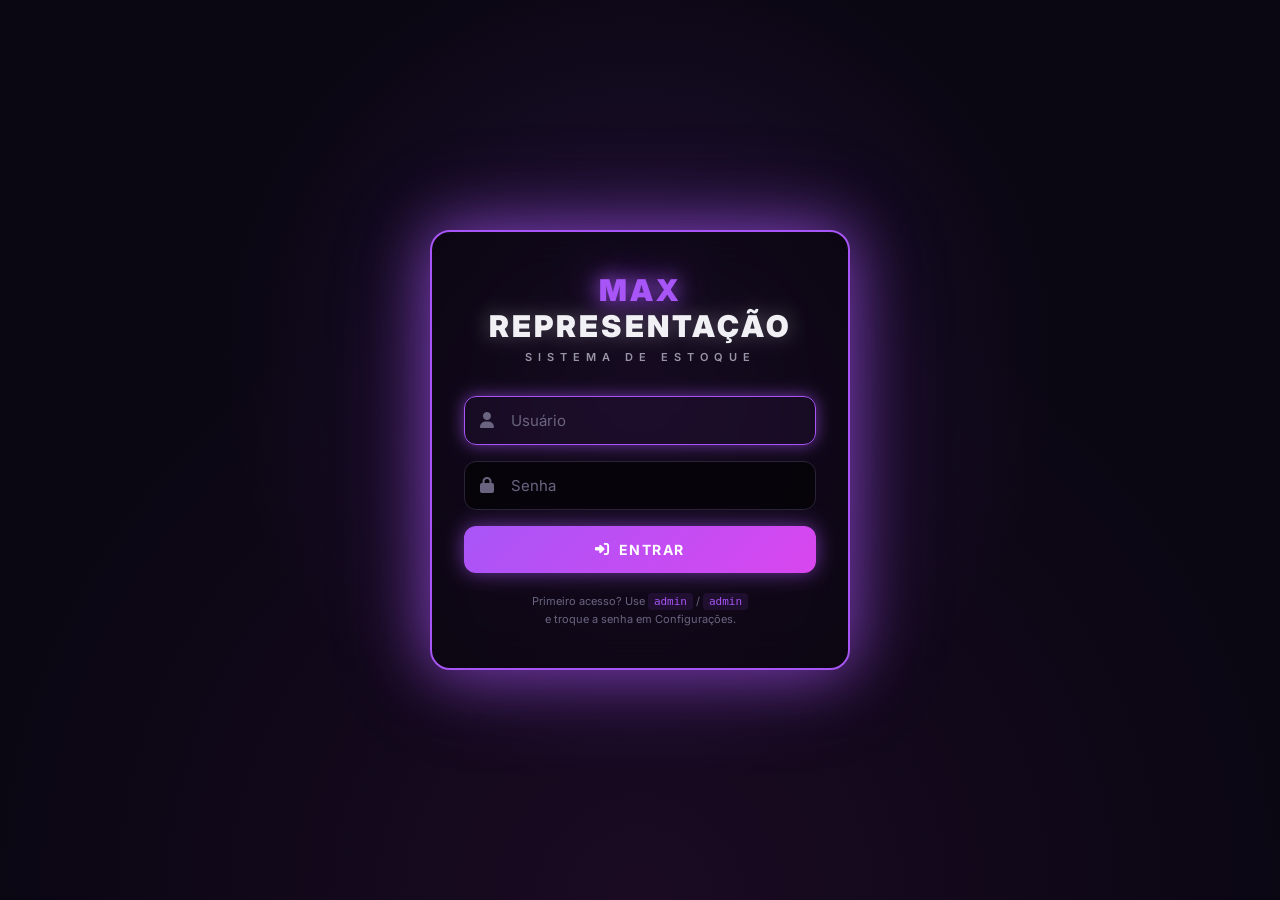
==== index.html @ 2777f150 "Update print statement from 'Hello' to 'Goodbye'" ====
<!DOCTYPE html>
<html lang="pt-BR">
<head>
<meta charset="UTF-8">
<meta name="viewport" content="width=device-width, initial-scale=1.0">
<title>MAX REPRESENTAÇÃO — Estoque</title>
<link rel="icon" href="data:image/svg+xml,<svg xmlns='http://www.w3.org/2000/svg' viewBox='0 0 100 100'><rect width='100' height='100' rx='20' fill='%23a855f7'/><text x='50' y='68' font-size='60' font-weight='900' text-anchor='middle' fill='white' font-family='Arial'>M</text></svg>">
<link rel="manifest" href="manifest.json">
<meta name="theme-color" content="#a855f7">
<meta name="apple-mobile-web-app-capable" content="yes">
  <meta name="mobile-web-app-capable" content="yes">
<meta name="apple-mobile-web-app-status-bar-style" content="black-translucent">
<meta name="apple-mobile-web-app-title" content="MAX Representação">
<link rel="apple-touch-icon" href="icon-192.png">
<!--
  ============================================
  MAX REPRESENTAÇÃO — HTML v9.4
  Sistema de Estoque com Backup
  Última atualização: 08/10/2026
  ============================================
  v2.7   — BLOCO 15 PARTE 3A: Ponto de Referência
  v2.7.1 — BLOCO 15 PARTE 3B: Etiqueta A6
  v2.7.2 — BLOCO 15 PARTE 3B: Correção impressão iframe
  v2.8   — BLOCO 15 PARTE 3C: Seções colapsáveis
  v2.9   — BLOCO 16: Notificações WhatsApp + Favicon
  v3.0   — BLOCO 17: PWA (app instalável)
  ============================================
-->
<link rel="preconnect" href="https://fonts.googleapis.com">
<link rel="preconnect" href="https://fonts.gstatic.com" crossorigin>
<link href="https://fonts.googleapis.com/css2?family=Inter:wght@400;500;600;700;800;900&display=swap" rel="stylesheet">
<link rel="stylesheet" href="https://cdnjs.cloudflare.com/ajax/libs/font-awesome/6.4.0/css/all.min.css">
<script src="https://cdn.jsdelivr.net/npm/qrcode@1.5.1/build/qrcode.min.js"></script>  
<script src="https://cdn.jsdelivr.net/npm/@zxing/library@0.21.3/umd/index.min.js"></script>
<script src="https://cdn.jsdelivr.net/npm/@zxing/browser@0.1.4/umd/zxing-browser.min.js"></script> 
<script src="https://cdn.jsdelivr.net/npm/jszip@3.10.1/dist/jszip.min.js"></script>
<script src="https://cdn.jsdelivr.net/npm/file-saver@2.0.5/dist/FileSaver.min.js"></script>  
<style>
  :root {
    --bg-main: #0a0612; --bg-deep: #1a0a2e; --bg-sidebar: #13101e;
    --bg-card: #1a1726; --border: #2a2438;
    --text-primary: #f0f0f5; --text-secondary: #9a94a8; --text-dim: #6a6480;
    --neon: #a855f7; --neon-alt: #d946ef; --neon-cyan: #38bdf8;
    --neon-glow: rgba(168, 85, 247, 0.6); --neon-glow-strong: rgba(168, 85, 247, 0.9);
    --success: #22c55e; --warning: #f59e0b; --error: #ef4444; --info: #38bdf8;
    --font-body: 'Inter', sans-serif;
  }
  * { box-sizing: border-box; margin: 0; padding: 0; }
  html, body {
    font-family: var(--font-body);
    background: radial-gradient(circle at 50% -20%, var(--bg-deep) 0%, var(--bg-main) 60%, #000 100%);
    color: var(--text-primary); min-height: 100vh; overflow-x: hidden;
  }

  /* TELA DE LOGIN */
  .login-screen {
    position: fixed; inset: 0;
    display: flex; align-items: center; justify-content: center;
    z-index: 9999; padding: 20px;
    background: radial-gradient(circle at 50% 40%, rgba(168,85,247,0.15) 0%, transparent 50%),
                radial-gradient(circle at 50% 100%, rgba(217,70,239,0.08) 0%, transparent 60%),
                var(--bg-main);
    transition: opacity 0.4s;
  }
  .login-screen.hidden { display: none; }
  .login-box {
    width: 100%; max-width: 420px;
    background: rgba(0,0,0,0.4);
    border: 2px solid var(--neon);
    border-radius: 20px;
    padding: 40px 32px;
    box-shadow: 0 0 60px var(--neon-glow), 0 0 100px rgba(168,85,247,0.3);
    backdrop-filter: blur(20px);
  }
  .login-logo {
    font-size: clamp(22px, 5vw, 30px);
    font-weight: 900;
    letter-spacing: 3px;
    color: var(--neon);
    text-align: center;
    text-transform: uppercase;
    margin-bottom: 6px;
    text-shadow: 0 0 20px var(--neon-glow-strong), 0 0 40px var(--neon-glow);
  }
  .login-logo span { color: var(--text-primary); text-shadow: 0 0 20px rgba(255,255,255,0.3); }
  .login-sub {
    font-size: 11px; font-weight: 600;
    letter-spacing: 6px; color: var(--text-secondary);
    text-align: center; text-transform: uppercase;
    margin-bottom: 32px;
  }
  .login-input-wrap { position: relative; margin-bottom: 16px; }
  .login-input-wrap i {
    position: absolute; left: 16px; top: 50%; transform: translateY(-50%);
    color: var(--text-dim); font-size: 16px; pointer-events: none;
  }
  .login-input {
    width: 100%;
    padding: 14px 16px 14px 46px;
    background: rgba(0,0,0,0.6);
    border: 1px solid var(--border);
    border-radius: 12px;
    color: var(--text-primary);
    font-size: 15px;
    font-family: var(--font-body);
    outline: none;
    transition: all 0.15s;
  }
  .login-input:focus {
    border-color: var(--neon);
    box-shadow: 0 0 16px var(--neon-glow);
    background: rgba(168,85,247,0.05);
  }
  .login-input::placeholder { color: var(--text-dim); }
  .login-btn {
    width: 100%; padding: 15px;
    background: linear-gradient(135deg, var(--neon), var(--neon-alt));
    color: #fff; border: none; border-radius: 12px;
    font-family: var(--font-body); font-size: 14px; font-weight: 700;
    letter-spacing: 1.5px; text-transform: uppercase;
    cursor: pointer; margin-top: 8px;
    transition: all 0.15s;
    box-shadow: 0 0 20px var(--neon-glow);
    display: flex; align-items: center; justify-content: center; gap: 8px;
  }
  .login-btn:hover:not(:disabled) {
    box-shadow: 0 0 32px var(--neon-glow-strong);
    transform: translateY(-2px);
  }
  .login-btn:disabled { opacity: 0.6; cursor: not-allowed; }
  .login-erro {
    color: var(--error); font-size: 13px; text-align: center;
    padding: 10px; background: rgba(239,68,68,0.1);
    border: 1px solid rgba(239,68,68,0.3); border-radius: 8px;
    margin-top: 14px; display: none;
  }
  .login-erro.show { display: block; animation: fadeIn 0.3s ease-out; }
  .login-info {
    text-align: center; font-size: 11px; color: var(--text-dim);
    margin-top: 20px; line-height: 1.6;
  }
  .login-info code {
    color: var(--neon); font-family: 'Consolas', monospace;
    background: rgba(168,85,247,0.1);
    padding: 2px 6px; border-radius: 4px;
  }

  /* SISTEMA */
  .app { display: none; }
  .app.visible { display: block; }

  .topbar {
    padding: 14px 24px; display: flex; align-items: center; gap: 12px;
    position: sticky; top: 0; z-index: 100;
    background: rgba(10, 6, 18, 0.75); backdrop-filter: blur(20px);
    border-bottom: 1px solid rgba(168,85,247,0.1);
  }
  .status-pill {
    display: inline-flex; align-items: center; gap: 8px;
    padding: 7px 14px; background: rgba(0,0,0,0.4);
    border: 1px solid var(--border); border-radius: 24px;
    font-size: 11px; font-weight: 600; letter-spacing: 1.5px; text-transform: uppercase;
  }
  .status-pill .dot { width: 8px; height: 8px; border-radius: 50%; background: var(--error); }
  .status-pill.online .dot { background: var(--success); box-shadow: 0 0 12px var(--success); animation: pulseOnline 1.5s infinite; }
  .status-pill.online .label { color: var(--success); }
  .status-pill .label { color: var(--error); }
  @keyframes pulseOnline { 0%,100% { box-shadow: 0 0 12px var(--success); } 50% { box-shadow: 0 0 20px var(--success); } }

  .user-pill {
    display: inline-flex; align-items: center; gap: 10px;
    padding: 6px 14px; background: rgba(168,85,247,0.1);
    border: 1px solid rgba(168,85,247,0.3); border-radius: 24px;
    font-size: 12px; font-weight: 600; color: var(--neon);
  }
  .user-pill i { font-size: 14px; }
  .user-pill .perfil-badge {
    background: var(--neon); color: #fff;
    padding: 1px 8px; border-radius: 10px;
    font-size: 9px; font-weight: 700;
    letter-spacing: 1px; text-transform: uppercase;
  }
  .user-pill .perfil-badge.operador { background: var(--info); }

  .topbar .spacer { flex: 1; }
  .btn-text {
    padding: 10px 18px; background: rgba(255,255,255,0.03);
    border: 1px solid var(--border); border-radius: 12px;
    color: var(--text-primary); cursor: pointer;
    font-size: 12px; font-weight: 600; letter-spacing: 1px;
    text-transform: uppercase; display: inline-flex; align-items: center;
    gap: 8px; transition: all 0.15s; font-family: var(--font-body);
  }
  .btn-text:hover { border-color: var(--neon); color: var(--neon); box-shadow: 0 0 16px var(--neon-glow); }
  .btn-text.danger:hover { border-color: var(--error); color: var(--error); box-shadow: 0 0 16px rgba(239,68,68,0.6); }
  .btn-text.install {
    background: linear-gradient(135deg, var(--neon), var(--neon-alt));
    color: #fff; border: none;
    box-shadow: 0 0 16px var(--neon-glow);
    display: none;
  }
  .btn-text.install.show { display: inline-flex; }
  .btn-text.install:hover { box-shadow: 0 0 28px var(--neon-glow-strong); color: #fff; }
  /* Botões do header com texto sempre visível (desktop) */
@media (min-width: 701px) {
  .topbar .btn-text {
    font-size: 12px !important;
    padding: 10px 18px !important;
    min-width: 0 !important;
    gap: 8px !important;
  }
  .topbar .btn-text i {
    font-size: 14px !important;
  }
  .topbar .btn-text span {
    display: inline !important;
  }
}

  .hamburger {
    width: 42px; height: 42px; background: rgba(255,255,255,0.03);
    border: 1px solid var(--border); border-radius: 12px; cursor: pointer;
    display: flex; flex-direction: column; align-items: center; justify-content: center;
    gap: 5px; padding: 0; transition: all 0.2s;
  }
  .hamburger:hover { border-color: var(--neon); }
  .hamburger span { display: block; width: 20px; height: 2px; background: var(--text-primary); border-radius: 2px; transition: all 0.3s; }
  .hamburger.open span:nth-child(1) { transform: translateY(7px) rotate(45deg); background: var(--neon); }
  .hamburger.open span:nth-child(2) { opacity: 0; }
  .hamburger.open span:nth-child(3) { transform: translateY(-7px) rotate(-45deg); background: var(--neon); }

  /* BANNER DE BACKUP */
  .backup-banner {
    background: linear-gradient(135deg, rgba(56,189,248,0.12), rgba(168,85,247,0.08));
    border: 1px solid var(--info);
    border-left: 4px solid var(--info);
    border-radius: 14px;
    padding: 16px 20px;
    margin: 0 24px 16px;
    display: none;
    align-items: center;
    gap: 16px;
    flex-wrap: wrap;
    box-shadow: 0 0 24px rgba(56,189,248,0.15);
  }
  .backup-banner.show { display: flex; animation: slideDown 0.4s ease-out; }
  @keyframes slideDown { from { opacity: 0; transform: translateY(-10px); } to { opacity: 1; transform: translateY(0); } }
  .backup-banner .icon {
    width: 44px; height: 44px; border-radius: 12px;
    background: rgba(56,189,248,0.2);
    display: flex; align-items: center; justify-content: center;
    color: var(--info); font-size: 20px;
    flex-shrink: 0;
  }
  .backup-banner .txt { flex: 1; min-width: 200px; }
  .backup-banner .txt .titulo {
    font-size: 14px; font-weight: 700; color: var(--text-primary);
    margin-bottom: 4px;
  }
  .backup-banner .txt .sub {
    font-size: 12px; color: var(--text-secondary);
    line-height: 1.5;
  }
  .backup-banner .acoes { display: flex; gap: 8px; flex-wrap: wrap; }

  /* BANNER DE ATUALIZAÇÃO (NOVO BLOCO 17) */
  .update-banner {
    position: fixed; top: 20px; left: 50%; transform: translateX(-50%);
    background: linear-gradient(135deg, rgba(56,189,248,0.95), rgba(168,85,247,0.95));
    color: #fff;
    padding: 14px 22px;
    border-radius: 14px;
    display: none;
    align-items: center;
    gap: 14px;
    z-index: 9999;
    box-shadow: 0 8px 32px rgba(56,189,248,0.5);
    max-width: 90%;
    font-size: 13px;
    font-weight: 600;
  }
  .update-banner.show {
    display: flex;
    animation: slideDownBanner 0.4s ease-out;
  }
  @keyframes slideDownBanner {
    from { opacity: 0; transform: translateX(-50%) translateY(-20px); }
    to { opacity: 1; transform: translateX(-50%) translateY(0); }
  }
  .update-banner .icon-upd { font-size: 22px; }
  .update-banner .txt-upd { flex: 1; min-width: 180px; line-height: 1.4; }
  .update-banner .acoes-upd { display: flex; gap: 8px; flex-wrap: wrap; }
  .update-banner .btn-upd {
    padding: 8px 16px; border-radius: 8px;
    background: rgba(255,255,255,0.2);
    color: #fff; border: 1px solid rgba(255,255,255,0.3);
    font-family: var(--font-body);
    font-weight: 700; font-size: 11px;
    letter-spacing: 0.5px; text-transform: uppercase;
    cursor: pointer; transition: all 0.15s;
  }
  .update-banner .btn-upd:hover { background: rgba(255,255,255,0.35); }
  .update-banner .btn-upd.primary { background: #fff; color: #0284c7; border-color: #fff; }
  .update-banner .btn-upd.primary:hover { background: #f0f0f5; }

  /* MODAL DE INSTALAÇÃO PWA (NOVO BLOCO 17) */
  .install-modal {
    position: fixed; inset: 0; background: rgba(0,0,0,0.85);
    backdrop-filter: blur(15px);
    display: none; align-items: center; justify-content: center;
    z-index: 3600; padding: 20px;
  }
  .install-modal.active { display: flex; animation: fadeIn 0.2s ease-out; }
  .install-modal-box {
    background: var(--bg-card); border-radius: 20px; padding: 32px;
    max-width: 480px; width: 100%;
    border: 2px solid var(--neon);
    box-shadow: 0 0 60px var(--neon-glow);
    text-align: center;
  }
  .install-modal-box .icon-grande {
    font-size: 56px; color: var(--neon);
    margin-bottom: 16px;
    text-shadow: 0 0 30px var(--neon-glow-strong);
  }
  .install-modal-box h2 {
    font-size: 20px; font-weight: 800;
    letter-spacing: 1px; text-transform: uppercase;
    color: var(--neon); margin-bottom: 12px;
  }
  .install-modal-box p {
    font-size: 13px; color: var(--text-secondary);
    line-height: 1.7; margin-bottom: 20px;
  }
  .install-modal-box ol {
    text-align: left; padding-left: 20px;
    font-size: 13px; color: var(--text-primary);
    line-height: 1.9; margin-bottom: 20px;
  }
  .install-modal-box ol strong { color: var(--neon); }
  .install-modal-box ol code {
    background: rgba(168,85,247,0.1); color: var(--neon);
    padding: 2px 6px; border-radius: 4px;
    font-family: 'Consolas', monospace; font-size: 12px;
  }

  .hero { text-align: center; padding: 24px 20px 18px; }
  .hero-logo {
    font-size: clamp(28px, 5vw, 44px);
    font-weight: 900; letter-spacing: 6px;
    color: var(--neon); text-transform: uppercase;
    text-shadow: 0 0 20px var(--neon-glow-strong), 0 0 40px var(--neon-glow);
    margin-bottom: 8px;
  }
  .hero-logo span { color: var(--text-primary); }
  .hero-sub {
    font-size: 11px; letter-spacing: 8px;
    color: var(--text-secondary); text-transform: uppercase; font-weight: 600;
  }

  .tabs {
  display: flex;
  gap: 4px; 
  padding: 0 24px;
  max-width: 1600px; 
  margin: 0 auto 20px;
  border-bottom: 1px solid var(--border); 
  overflow-x: auto;
  position: relative;
  z-index: 10;
  overflow-y: visible; /* Permite a bolinha piscar sem ser cortada */
}
.tabs::-webkit-scrollbar { height: 0; }

.tab {
  padding: 14px 22px; background: transparent; border: none;
  color: var(--text-secondary); cursor: pointer;
  font-family: var(--font-body); font-size: 13px; font-weight: 600;
  letter-spacing: 0.5px; text-transform: uppercase;
  display: inline-flex; align-items: center; gap: 8px;
  border-bottom: 3px solid transparent; transition: all 0.15s; white-space: nowrap;
  /* CORREÇÃO: Força o botão a se destacar */
  position: relative; 
  z-index: 11;
}
  .tab:hover { color: var(--text-primary); }
  .tab.active { color: var(--neon); border-bottom-color: var(--neon); text-shadow: 0 0 12px var(--neon-glow); }

  .content { padding: 0 24px 80px; max-width: 1600px; margin: 0 auto; }
  .aba { display: none; }
.aba.active { display: block; }
@keyframes fadeIn { from { opacity: 0; transform: translateY(8px); } to { opacity: 1; transform: translateY(0); } }
  .info-bar {
    background: rgba(255,255,255,0.02); padding: 18px 24px; border-radius: 16px;
    margin-bottom: 20px; display: flex; justify-content: space-between;
    align-items: center; flex-wrap: wrap; gap: 14px; border: 1px solid var(--border);
  }
  .info-bar .stats { display: flex; gap: 24px; flex-wrap: wrap; }
  .stat { display: flex; align-items: center; gap: 8px; font-size: 13px; font-weight: 500; color: var(--text-secondary); text-transform: uppercase; letter-spacing: 0.5px; }
  .stat .num { font-weight: 800; color: var(--neon); font-size: 18px; }

  .empty { text-align: center; padding: 80px 20px; color: var(--text-dim); }
  .empty h2 { margin-bottom: 14px; color: var(--text-secondary); font-size: 17px; letter-spacing: 1px; text-transform: uppercase; font-weight: 600; }
  .empty p { font-size: 14px; }

  .loader { width: 48px; height: 48px; border: 3px solid var(--border); border-top-color: var(--neon); border-radius: 50%; animation: spin 0.8s linear infinite; margin: 60px auto; }
  @keyframes spin { to { transform: rotate(360deg); } }

  .versao-canto {
    position: fixed; bottom: 14px; right: 18px;
    font-size: 10px; font-weight: 700; letter-spacing: 2px;
    color: var(--text-dim); opacity: 0.5; z-index: 50; pointer-events: none; text-transform: uppercase;
  }

  .toast {
    position: fixed; bottom: 24px; right: 24px;
    background: linear-gradient(135deg, var(--success), #16a34a);
    color: #fff; padding: 16px 24px; border-radius: 12px;
    font-weight: 600; font-size: 13px;
    opacity: 0; transform: translateY(30px) scale(0.9);
    transition: all 0.3s cubic-bezier(0.34, 1.56, 0.64, 1);
    z-index: 4500; max-width: 400px;
    box-shadow: 0 0 32px rgba(34,197,94,0.6);
  }
  .toast.show { opacity: 1; transform: translateY(0) scale(1); }
  .toast.error { background: linear-gradient(135deg, var(--error), #dc2626); box-shadow: 0 0 32px rgba(239,68,68,0.6); }
  .toast.info { background: linear-gradient(135deg, var(--info), #0284c7); box-shadow: 0 0 32px rgba(56,189,248,0.6); }

  /* CARD COLAPSÁVEL */
  .card {
    background: rgba(255,255,255,0.02); border: 1px solid var(--border); border-radius: 16px;
    padding: 24px; margin-bottom: 20px; border-left: 4px solid var(--neon);
  }
  .card h3 {
    font-size: 13px; font-weight: 800;
    letter-spacing: 2px; text-transform: uppercase; color: var(--neon);
    text-shadow: 0 0 12px var(--neon-glow); margin-bottom: 18px;
    display: flex; align-items: center; gap: 10px;
  }

  .card-collapsible {
    padding: 0;
    overflow: hidden;
  }
  .card-collapsible .card-header {
    display: flex; align-items: center; justify-content: space-between;
    padding: 18px 24px;
    cursor: pointer;
    user-select: none;
    transition: background 0.15s;
    gap: 12px;
  }
  .card-collapsible .card-header:hover {
    background: rgba(168,85,247,0.05);
  }
  .card-collapsible .card-header h3 {
    margin-bottom: 0;
    flex: 1;
  }
  .card-collapsible .card-header .toggle-icon {
    width: 32px; height: 32px;
    border-radius: 8px;
    background: rgba(168,85,247,0.1);
    border: 1px solid rgba(168,85,247,0.3);
    display: flex; align-items: center; justify-content: center;
    color: var(--neon); font-size: 14px;
    transition: all 0.3s;
    flex-shrink: 0;
  }
  .card-collapsible .card-header:hover .toggle-icon {
    background: rgba(168,85,247,0.25);
    box-shadow: 0 0 12px var(--neon-glow);
  }
  .card-collapsible.open .card-header .toggle-icon {
    transform: rotate(180deg);
    background: var(--neon);
    color: #fff;
    box-shadow: 0 0 16px var(--neon-glow-strong);
  }
  .card-collapsible .card-body {
    max-height: 0;
    overflow: hidden;
    transition: max-height 0.35s cubic-bezier(0.4, 0, 0.2, 1), padding 0.35s;
    padding: 0 24px;
  }
  .card-collapsible.open .card-body {
    max-height: 5000px;
    padding: 0 24px 24px 24px;
  }

  .form-row { display: flex; flex-direction: column; gap: 6px; margin-bottom: 16px; }
  .form-row label {
    font-size: 11px; font-weight: 600; letter-spacing: 1.5px;
    text-transform: uppercase; color: var(--text-dim);
  }
  .form-row input, .form-row select, .form-row textarea {
    padding: 12px 16px; background: rgba(0,0,0,0.5);
    border: 1px solid var(--border); border-radius: 10px;
    color: var(--text-primary); font-size: 14px; outline: none;
    font-family: var(--font-body); transition: all 0.15s;
  }
  .form-row textarea { resize: vertical; min-height: 70px; }
  .form-row input:focus, .form-row select:focus, .form-row textarea:focus { border-color: var(--neon); box-shadow: 0 0 12px var(--neon-glow); }
  .form-grid { display: grid; grid-template-columns: repeat(auto-fit, minmax(220px, 1fr)); gap: 14px; }
  .form-grid-codigo { display: grid; grid-template-columns: 1fr auto; gap: 10px; align-items: end; }

  .btn {
    padding: 12px 22px; border: none; border-radius: 10px;
    font-family: var(--font-body); font-weight: 600; cursor: pointer;
    font-size: 12px; letter-spacing: 1px; text-transform: uppercase;
    transition: all 0.15s; display: inline-flex; align-items: center; gap: 8px;
  }
  .btn-primary { background: linear-gradient(135deg, var(--neon), var(--neon-alt)); color: #fff; box-shadow: 0 0 16px var(--neon-glow); }
  .btn-primary:hover:not(:disabled) { box-shadow: 0 0 28px var(--neon-glow-strong); transform: translateY(-2px); }
  .btn-primary:disabled { opacity: 0.5; cursor: not-allowed; }
  .btn-secondary { background: rgba(255,255,255,0.03); color: var(--text-primary); border: 1px solid var(--border); }
  .btn-secondary:hover { border-color: var(--neon); }
  .btn-danger { background: var(--error); color: #fff; }
  .btn-danger:hover { box-shadow: 0 0 20px rgba(239,68,68,0.6); }
  .btn-success { background: linear-gradient(135deg, var(--success), #16a34a); color: #fff; box-shadow: 0 0 16px rgba(34,197,94,0.4); }
  .btn-success:hover:not(:disabled) { box-shadow: 0 0 28px rgba(34,197,94,0.7); transform: translateY(-2px); }
  .btn-warning { background: var(--warning); color: #000; font-weight: 700; }
  .btn-warning:hover { box-shadow: 0 0 20px rgba(245,158,11,0.6); }
  .btn-whatsapp { background: linear-gradient(135deg, #25D366, #128C7E); color: #fff; box-shadow: 0 0 16px rgba(37,211,102,0.4); }
  .btn-whatsapp:hover { box-shadow: 0 0 28px rgba(37,211,102,0.7); transform: translateY(-2px); }
  .btn-info { background: linear-gradient(135deg, var(--info), #0284c7); color: #fff; box-shadow: 0 0 16px rgba(56,189,248,0.4); }
  .btn-info:hover { box-shadow: 0 0 28px rgba(56,189,248,0.7); transform: translateY(-2px); }
  .btn-sm { padding: 8px 14px; font-size: 11px; }
  .btn-xs { padding: 6px 10px; font-size: 10px; }
  .btn-gerar {
    padding: 12px 18px; background: rgba(56,189,248,0.1);
    border: 1px solid var(--info); color: var(--info);
    border-radius: 10px; cursor: pointer; white-space: nowrap;
    font-family: var(--font-body); font-weight: 600; font-size: 12px;
    letter-spacing: 1px; text-transform: uppercase; transition: all 0.15s;
    display: inline-flex; align-items: center; gap: 6px;
  }
  .btn-gerar:hover { background: rgba(56,189,248,0.25); box-shadow: 0 0 16px rgba(56,189,248,0.4); }

  .barcode-preview { background: #fff; padding: 12px; border-radius: 8px; margin-top: 10px; display: inline-block; }
  .barcode-preview svg { display: block; }
  .barcode-preview.vazio { display: none; }

  .proximo-codigo-badge {
    display: inline-flex; align-items: center; gap: 8px;
    padding: 8px 16px; background: rgba(56,189,248,0.1);
    border: 1px solid var(--info); border-radius: 24px;
    font-size: 12px; font-weight: 600; color: var(--info);
    letter-spacing: 0.5px; margin-bottom: 16px;
  }
  .proximo-codigo-badge strong {
    font-family: 'Consolas', monospace;
    font-size: 14px; color: var(--neon);
    background: rgba(168,85,247,0.15);
    padding: 2px 8px; border-radius: 6px;
  }

  .foto-upload-area {
    border: 2px dashed var(--border); border-radius: 14px;
    padding: 20px; text-align: center; cursor: pointer;
    transition: all 0.2s; background: rgba(0,0,0,0.2);
  }
  .foto-upload-area:hover { border-color: var(--neon); background: rgba(168,85,247,0.05); }
  .foto-upload-area .icon { font-size: 36px; color: var(--text-dim); margin-bottom: 8px; }
  .foto-upload-area .texto { font-size: 13px; color: var(--text-secondary); margin-bottom: 4px; }
  .foto-upload-area .sub { font-size: 11px; color: var(--text-dim); }
  .foto-preview { position: relative; display: inline-block; margin-top: 12px; }
  .foto-preview img {
    max-width: 180px; max-height: 180px; border-radius: 12px;
    border: 2px solid var(--neon); box-shadow: 0 0 20px var(--neon-glow);
  }
  .foto-preview .btn-remover {
    position: absolute; top: -8px; right: -8px;
    width: 28px; height: 28px; border-radius: 50%;
    background: var(--error); color: #fff; border: none;
    cursor: pointer; font-size: 12px;
    box-shadow: 0 0 12px rgba(239,68,68,0.6);
  }

  .entrada-foto-info {
    display: none; margin-top: 16px; padding: 16px;
    background: rgba(0,0,0,0.3); border-radius: 12px;
    border: 1px solid var(--border); align-items: center; gap: 20px;
  }
  .entrada-foto-info.show { display: flex; }
  .entrada-foto-info img {
    width: 100px; height: 100px; object-fit: cover;
    border-radius: 10px; border: 2px solid var(--neon);
  }
  .entrada-foto-info .vazio {
    width: 100px; height: 100px; display: flex;
    align-items: center; justify-content: center;
    background: rgba(0,0,0,0.4); border-radius: 10px;
    color: var(--text-dim); font-size: 28px;
    border: 2px dashed var(--border);
  }
  .entrada-foto-info .txt .nome { font-size: 18px; font-weight: 700; color: var(--text-primary); margin-bottom: 6px; }
  .entrada-foto-info .txt .det { font-size: 12px; color: var(--text-secondary); margin-bottom: 3px; }
  .entrada-foto-info .txt .det strong { color: var(--neon); }

  .grade-wrap {
    display: grid; grid-template-columns: repeat(auto-fill, minmax(110px, 1fr));
    gap: 12px; margin-top: 10px;
  }
  .grade-item {
    background: rgba(0,0,0,0.4); border: 1px solid var(--border);
    border-radius: 12px; padding: 12px 10px; text-align: center; transition: all 0.15s;
  }
  .grade-item.ativo { background: rgba(168,85,247,0.15); border-color: var(--neon); box-shadow: 0 0 12px var(--neon-glow); }
  .grade-item .num { font-size: 20px; font-weight: 700; color: var(--text-primary); margin-bottom: 8px; }
  .grade-item.ativo .num { color: var(--neon); }
  .grade-item .check {
    display: flex; align-items: center; justify-content: center;
    gap: 6px; font-size: 11px; color: var(--text-dim);
    margin-bottom: 6px; cursor: pointer; user-select: none;
    font-weight: 600; letter-spacing: 0.5px; text-transform: uppercase;
  }
  .grade-item .check input { width: auto; }

  .grade-entrada-item {
    background: rgba(0,0,0,0.4); border: 2px solid var(--border);
    border-radius: 12px; padding: 12px 10px; text-align: center; transition: all 0.15s;
  }
  .grade-entrada-item .num { font-size: 20px; font-weight: 700; color: var(--text-primary); margin-bottom: 4px; }
  .grade-entrada-item .estoque-atual {
    font-size: 11px; color: var(--text-dim); margin-bottom: 8px;
    font-weight: 600; letter-spacing: 0.5px; text-transform: uppercase;
  }
  .grade-entrada-item .estoque-atual strong { color: var(--info); }
  .grade-entrada-item input.qtd-entrada, .grade-entrada-item input.qtd-pedido {
    width: 100%; padding: 12px 8px; text-align: center;
    background: rgba(0,0,0,0.6); border: 2px solid var(--border);
    border-radius: 8px; color: var(--text-primary);
    font-size: 18px; font-weight: 700;
    font-family: var(--font-body); outline: none; transition: all 0.15s;
  }
  .grade-entrada-item input:focus { border-color: var(--neon); box-shadow: 0 0 12px var(--neon-glow); }
  .grade-entrada-item input.tem-valor { border-color: var(--success); color: var(--success); background: rgba(34,197,94,0.1); }
  .grade-entrada-item .preview-novo { font-size: 11px; margin-top: 6px; min-height: 14px; color: var(--success); font-weight: 700; }
  .grade-entrada-item .btn-add-num {
    width: 100%; margin-top: 8px; padding: 8px;
    background: rgba(168,85,247,0.15); border: 1px solid var(--neon);
    border-radius: 8px; color: var(--neon); cursor: pointer;
    font-size: 11px; font-weight: 700; letter-spacing: 0.5px;
    text-transform: uppercase; transition: all 0.15s;
    font-family: var(--font-body);
  }
  .grade-entrada-item .btn-add-num:hover:not(:disabled) { background: rgba(168,85,247,0.3); box-shadow: 0 0 16px var(--neon-glow); }
  .grade-entrada-item .btn-add-num:disabled { opacity: 0.3; cursor: not-allowed; }

  .grade-escolha-item {
    background: rgba(0,0,0,0.4); border: 2px solid var(--border);
    border-radius: 12px; padding: 16px 10px; text-align: center;
    cursor: pointer; transition: all 0.15s;
  }
  .grade-escolha-item:hover:not(.sem-estoque) {
    border-color: var(--neon); background: rgba(168,85,247,0.15);
    transform: translateY(-3px); box-shadow: 0 0 20px var(--neon-glow);
  }
  .grade-escolha-item.sem-estoque { opacity: 0.3; cursor: not-allowed; }
  .grade-escolha-item .num { font-size: 26px; font-weight: 800; color: var(--text-primary); margin-bottom: 6px; }
  .grade-escolha-item:not(.sem-estoque):hover .num { color: var(--neon); }
  .grade-escolha-item .disp { font-size: 12px; font-weight: 700; color: var(--success); }
  .grade-escolha-item.sem-estoque .disp { color: var(--error); }

  .barra-total {
    background: linear-gradient(135deg, rgba(168,85,247,0.15), rgba(217,70,239,0.08));
    border: 1px solid var(--neon); border-radius: 14px;
    padding: 16px 20px; margin: 16px 0; display: flex;
    justify-content: space-between; align-items: center;
    flex-wrap: wrap; gap: 12px;
  }
  .barra-total .resumo { display: flex; gap: 24px; flex-wrap: wrap; }
  .barra-total .item { font-size: 13px; color: var(--text-secondary); text-transform: uppercase; letter-spacing: 0.5px; font-weight: 600; }
  .barra-total .item strong { font-size: 22px; color: var(--neon); display: block; margin-top: 2px; }
  .barra-total .item.success strong { color: var(--success); }

  .acoes-rapidas {
    display: flex; gap: 10px; flex-wrap: wrap; margin: 16px 0;
    padding: 14px; background: rgba(56,189,248,0.05);
    border: 1px dashed rgba(56,189,248,0.3); border-radius: 12px; align-items: center;
  }
  .acoes-rapidas .label { font-size: 11px; font-weight: 700; color: var(--info); letter-spacing: 1px; text-transform: uppercase; }
  .acoes-rapidas input {
    width: 80px; padding: 8px 12px; background: rgba(0,0,0,0.5);
    border: 1px solid var(--info); border-radius: 8px;
    color: var(--info); font-size: 14px; font-weight: 700;
    text-align: center; outline: none;
  }

  .mov-item {
    background: rgba(255,255,255,0.02); border: 1px solid var(--border);
    border-radius: 10px; padding: 12px 16px; margin-bottom: 8px;
    display: grid; grid-template-columns: auto 1fr auto; gap: 14px; align-items: center;
    font-size: 13px;
  }
  .mov-item .num-badge {
    background: rgba(56,189,248,0.15); color: var(--info);
    padding: 4px 10px; border-radius: 8px;
    font-weight: 700; font-size: 14px;
  }
  .mov-item .info .principal { color: var(--text-primary); font-weight: 600; margin-bottom: 3px; }
  .mov-item .info .detalhes { color: var(--text-secondary); font-size: 11px; }
  .mov-item .qtd { color: var(--success); font-weight: 700; font-size: 16px; }

  .produto-item {
    background: rgba(255,255,255,0.02); border: 1px solid var(--border);
    border-radius: 14px; padding: 18px 20px; margin-bottom: 12px;
    transition: all 0.15s;
  }
  .produto-item:hover { border-color: var(--neon); }
  .produto-item .topo {
    display: grid; grid-template-columns: auto 1fr auto; gap: 16px;
    align-items: start; margin-bottom: 12px;
  }
  .produto-item .foto-mini {
    width: 80px; height: 80px; border-radius: 10px;
    background: rgba(0,0,0,0.4); border: 1px solid var(--border);
    display: flex; align-items: center; justify-content: center;
    overflow: hidden; flex-shrink: 0;
  }
  .produto-item .foto-mini img { width: 100%; height: 100%; object-fit: cover; }
  .produto-item .foto-mini .vazio { font-size: 24px; color: var(--text-dim); }
  .produto-item .info h4 { font-size: 16px; font-weight: 700; margin-bottom: 6px; color: var(--text-primary); }
  .produto-item .info .meta {
    font-size: 12px; color: var(--text-secondary);
    display: flex; gap: 14px; flex-wrap: wrap;
  }
  .produto-item .info .meta strong { color: var(--neon); }
  .produto-item .info .codigo {
    margin-top: 8px; font-family: 'Consolas', monospace;
    font-size: 11px; color: var(--info);
    background: rgba(56,189,248,0.1);
    padding: 3px 10px; border-radius: 6px; display: inline-block;
  }
  .produto-item .acoes { display: flex; gap: 8px; flex-wrap: wrap; justify-content: flex-end; }

  .estoque-grade {
    display: grid;
    grid-template-columns: repeat(auto-fit, minmax(56px, 1fr));
    gap: 6px; padding: 12px;
    background: rgba(0,0,0,0.3);
    border-radius: 10px; border: 1px solid var(--border);
  }
  .estoque-col {
    text-align: center; padding: 8px 4px;
    border-radius: 8px; background: rgba(255,255,255,0.02);
    transition: all 0.15s;
  }
  .estoque-col:hover { transform: translateY(-2px); }
  .estoque-col .num { font-size: 11px; font-weight: 600; color: var(--text-dim); letter-spacing: 0.5px; margin-bottom: 4px; }
  .estoque-col .qtd { font-size: 16px; font-weight: 700; color: var(--text-secondary); }
  .estoque-col.ok .qtd { color: var(--success); }
  .estoque-col.baixo { background: rgba(245,158,11,0.12); border: 1px solid rgba(245,158,11,0.4); }
  .estoque-col.baixo .num { color: var(--warning); }
  .estoque-col.baixo .qtd { color: var(--warning); }
  .estoque-col.zerado { background: rgba(239,68,68,0.12); border: 1px solid rgba(239,68,68,0.4); }
  .estoque-col.zerado .num { color: var(--error); }
  .estoque-col.zerado .qtd { color: var(--error); }
  .estoque-col.inexistente { opacity: 0.3; }
  .estoque-legenda {
    display: flex; gap: 16px; flex-wrap: wrap;
    margin-top: 10px; font-size: 11px; color: var(--text-dim);
  }
  .estoque-legenda .legenda-item { display: inline-flex; align-items: center; gap: 6px; }
  .estoque-legenda .bolinha { width: 10px; height: 10px; border-radius: 50%; }
  .estoque-legenda .bolinha.ok { background: var(--success); }
  .estoque-legenda .bolinha.baixo { background: var(--warning); }
  .estoque-legenda .bolinha.zerado { background: var(--error); }
  .estoque-legenda .bolinha.inexistente { background: var(--text-dim); opacity: 0.4; }

  .modal {
    position: fixed; inset: 0; background: rgba(0,0,0,0.85);
    backdrop-filter: blur(15px); display: none;
    align-items: flex-start; justify-content: center; z-index: 3500;
    padding: 40px 20px; overflow-y: auto;
  }
  .modal.active { display: flex; animation: fadeIn 0.2s ease-out; }
  .modal-box {
    background: var(--bg-card); border-radius: 20px; padding: 32px;
    max-width: 800px; width: 100%;
    border: 1px solid var(--neon); box-shadow: 0 0 60px var(--neon-glow); margin: auto;
  }
  .modal-box.modal-lg { max-width: 1000px; }
  .modal-box h3 {
    font-size: 16px; font-weight: 800;
    letter-spacing: 1.5px; text-transform: uppercase; color: var(--neon);
    margin-bottom: 20px; display: flex; align-items: center; gap: 10px;
  }
  .modal-box h4 {
    font-size: 12px; font-weight: 700;
    letter-spacing: 1.5px; text-transform: uppercase; color: var(--neon-alt);
    margin: 20px 0 12px; display: flex; align-items: center; gap: 8px;
  }
  .modal-actions {
    display: flex; gap: 10px; justify-content: flex-end;
    margin-top: 24px; padding-top: 20px; border-top: 1px solid var(--border);
    flex-wrap: wrap;
  }
  .aviso-estoque {
    background: rgba(245,158,11,0.15); border-left: 4px solid var(--warning);
    padding: 12px 16px; border-radius: 8px; margin-top: 10px;
    font-size: 12px; color: var(--warning); display: none;
  }
  .aviso-estoque.show { display: block; }

  .modal-escolha-produto-info {
    display: flex; gap: 20px; align-items: center;
    padding: 16px; background: rgba(0,0,0,0.3);
    border-radius: 12px; margin-bottom: 20px;
    border: 1px solid var(--border);
  }
  .modal-escolha-produto-info img {
    width: 100px; height: 100px; object-fit: cover;
    border-radius: 10px; border: 2px solid var(--neon);
  }
  .modal-escolha-produto-info .vazio {
    width: 100px; height: 100px; display: flex;
    align-items: center; justify-content: center;
    background: rgba(0,0,0,0.4); border-radius: 10px;
    color: var(--text-dim); font-size: 28px;
    border: 2px dashed var(--border);
  }
  .modal-escolha-produto-info .txt .nome { font-size: 18px; font-weight: 700; color: var(--text-primary); margin-bottom: 4px; }
  .modal-escolha-produto-info .txt .cod { font-family: 'Consolas', monospace; font-size: 12px; color: var(--info); }

  .sidebar-overlay {
    position: fixed; inset: 0; background: rgba(0,0,0,0.6);
    backdrop-filter: blur(4px); z-index: 500;
    opacity: 0; visibility: hidden; transition: all 0.3s;
  }
  .sidebar-overlay.open { opacity: 1; visibility: visible; }
  .sidebar-drawer {
    position: fixed; top: 0; right: -340px; width: 320px; height: 100vh;
    background: var(--bg-sidebar); border-left: 1px solid rgba(168,85,247,0.2);
    z-index: 600; padding: 30px 20px;
    display: flex; flex-direction: column; gap: 6px;
    transition: right 0.35s cubic-bezier(0.4, 0, 0.2, 1);
    overflow-y: auto; box-shadow: -20px 0 60px rgba(0,0,0,0.5);
  }
  .sidebar-drawer.open { right: 0; }
  .sidebar-drawer .drawer-title {
    font-size: 13px; font-weight: 800;
    letter-spacing: 3px; color: var(--neon); text-transform: uppercase;
    padding: 0 12px 16px; border-bottom: 1px solid var(--border);
    margin-bottom: 12px;
  }
  .drawer-item {
    display: flex; align-items: center; gap: 14px;
    padding: 14px 16px; background: transparent;
    border: 1px solid transparent; border-radius: 12px;
    color: var(--text-secondary); cursor: pointer;
    font-size: 14px; font-weight: 500; text-align: left;
    width: 100%; transition: all 0.15s; font-family: var(--font-body);
  }
  .drawer-item:hover { background: rgba(168,85,247,0.08); border-color: rgba(168,85,247,0.2); color: var(--text-primary); }
  .drawer-item.active { background: linear-gradient(135deg, rgba(168,85,247,0.2), rgba(217,70,239,0.1)); border-color: var(--neon); color: var(--neon); }
  .drawer-item .icon { font-size: 17px; width: 24px; text-align: center; }
  .drawer-divider { height: 1px; background: var(--border); margin: 10px 12px; }

  .pedido-item {
    background: rgba(255,255,255,0.02); border: 1px solid var(--border);
    border-radius: 14px; padding: 16px 20px; margin-bottom: 12px;
    display: grid; grid-template-columns: auto 1fr auto; gap: 16px;
    align-items: center; transition: all 0.15s;
  }
  .pedido-item:hover { border-color: var(--neon); }
  .pedido-item .foto-mini {
    width: 64px; height: 64px; border-radius: 10px;
    background: rgba(0,0,0,0.4); border: 1px solid var(--border);
    display: flex; align-items: center; justify-content: center;
    overflow: hidden; flex-shrink: 0;
  }
  .pedido-item .foto-mini img { width: 100%; height: 100%; object-fit: cover; }
  .pedido-item .foto-mini .vazio { font-size: 22px; color: var(--text-dim); }
  .pedido-item .info h4 { font-size: 15px; font-weight: 700; margin-bottom: 4px; color: var(--text-primary); }
  .pedido-item .info .meta { font-size: 12px; color: var(--text-secondary); display: flex; gap: 12px; flex-wrap: wrap; margin-bottom: 8px; }
  .pedido-item .info .meta strong { color: var(--neon); }
  .pedido-item .acoes { display: flex; gap: 8px; flex-wrap: wrap; }

  .status-ped {
    padding: 4px 12px; border-radius: 20px;
    font-size: 11px; font-weight: 700;
    letter-spacing: 0.5px; text-transform: uppercase;
    display: inline-block;
  }
  .status-reservado { background: rgba(56,189,248,0.15); color: var(--info); border: 1px solid var(--info); }
  .status-separado { background: rgba(245,158,11,0.15); color: var(--warning); border: 1px solid var(--warning); }
  .status-conferido { background: rgba(168,85,247,0.15); color: var(--neon); border: 1px solid var(--neon); }
  .status-despachado { background: rgba(34,197,94,0.15); color: var(--success); border: 1px solid var(--success); }
  .status-cancelado { background: rgba(239,68,68,0.15); color: var(--error); border: 1px solid var(--error); }

  .badge-pagamento {
    padding: 3px 10px; border-radius: 12px;
    font-size: 10px; font-weight: 700;
    letter-spacing: 0.5px; text-transform: uppercase;
    display: inline-flex; align-items: center; gap: 4px;
  }
  .badge-pago { background: rgba(34,197,94,0.15); color: var(--success); border: 1px solid var(--success); }
  .badge-naopago { background: rgba(245,158,11,0.15); color: var(--warning); border: 1px solid var(--warning); }

  .busca-pedidos {
    display: flex; gap: 10px; margin-bottom: 16px; align-items: center;
  }
  .busca-pedidos input {
    flex: 1; padding: 12px 16px; background: rgba(0,0,0,0.5);
    border: 1px solid var(--border); border-radius: 10px;
    color: var(--text-primary); font-size: 14px; outline: none;
    font-family: var(--font-body); transition: all 0.15s;
  }
  .busca-pedidos input:focus { border-color: var(--neon); box-shadow: 0 0 12px var(--neon-glow); }

  .filtros-pedidos {
    display: flex; gap: 8px; flex-wrap: wrap; margin-bottom: 16px;
    padding: 12px; background: rgba(0,0,0,0.2);
    border-radius: 12px; border: 1px solid var(--border);
  }
  .filtro-btn {
    padding: 8px 16px; background: rgba(255,255,255,0.03);
    border: 1px solid var(--border); border-radius: 20px;
    color: var(--text-secondary); cursor: pointer;
    font-size: 11px; font-weight: 700;
    letter-spacing: 0.5px; text-transform: uppercase;
    transition: all 0.15s; font-family: var(--font-body);
  }
  .filtro-btn:hover { border-color: var(--neon); color: var(--text-primary); }
  .filtro-btn.active { background: linear-gradient(135deg, var(--neon), var(--neon-alt)); color: #fff; border-color: var(--neon); }

  .combo-wrap { position: relative; }
  .combo-linha {
    display: grid; grid-template-columns: 1fr auto; gap: 8px;
    align-items: center;
  }
  .combo-lista {
    position: absolute; top: 100%; left: 0; right: 0;
    max-height: 240px; overflow-y: auto;
    background: var(--bg-card); border: 1px solid var(--neon);
    border-radius: 10px; margin-top: 4px; z-index: 100;
    box-shadow: 0 0 30px var(--neon-glow); display: none;
  }
  .combo-lista.show { display: block; }
  .combo-item {
    padding: 12px 16px; cursor: pointer;
    border-bottom: 1px solid var(--border);
    font-size: 13px; transition: all 0.1s;
  }
  .combo-item:last-child { border-bottom: none; }
  .combo-item:hover { background: rgba(168,85,247,0.15); color: var(--neon); }
  .combo-item.novo { color: var(--success); font-weight: 700; }
  .combo-item.novo:hover { background: rgba(34,197,94,0.15); }

  .btn-cadastrar-inline {
    padding: 12px 18px;
    background: linear-gradient(135deg, var(--success), #16a34a);
    color: #fff; border: none; border-radius: 10px;
    cursor: pointer; white-space: nowrap;
    font-family: var(--font-body); font-weight: 700; font-size: 12px;
    letter-spacing: 0.5px; text-transform: uppercase;
    transition: all 0.15s;
    display: none; align-items: center; gap: 6px;
    box-shadow: 0 0 16px rgba(34,197,94,0.4);
  }
  .btn-cadastrar-inline.show { display: inline-flex; }
  .btn-cadastrar-inline:hover {
    box-shadow: 0 0 28px rgba(34,197,94,0.7);
    transform: translateY(-2px);
  }

  .transp-item {
    display: flex; justify-content: space-between; align-items: center;
    padding: 10px 14px; background: rgba(0,0,0,0.3);
    border: 1px solid var(--border); border-radius: 10px;
    margin-bottom: 6px;
  }
  .transp-item .nome {
    font-size: 13px; color: var(--text-primary);
    display: flex; align-items: center; gap: 8px;
  }
  .transp-item .nome i { color: var(--neon); }
  .transp-item .btn-excluir {
    width: 32px; height: 32px; border-radius: 8px;
    background: rgba(239,68,68,0.15); color: var(--error);
    border: 1px solid var(--error); cursor: pointer;
    font-size: 13px; transition: all 0.15s;
    display: flex; align-items: center; justify-content: center;
  }
  .transp-item .btn-excluir:hover {
    background: var(--error); color: #fff;
    box-shadow: 0 0 16px rgba(239,68,68,0.6);
  }

  .carrinho-item {
    background: rgba(0,0,0,0.3); border: 1px solid var(--border);
    border-radius: 10px; padding: 12px 14px; margin-bottom: 8px;
    display: grid; grid-template-columns: 60px 1fr auto auto auto; gap: 12px;
    align-items: center;
  }
  .carrinho-item .foto-mini {
    width: 60px; height: 60px; border-radius: 8px;
    overflow: hidden; background: rgba(0,0,0,0.4);
    display: flex; align-items: center; justify-content: center;
  }
  .carrinho-item .foto-mini img { width: 100%; height: 100%; object-fit: cover; }
  .carrinho-item .foto-mini .vazio { font-size: 20px; color: var(--text-dim); }
  .carrinho-item .info .nome { font-weight: 600; color: var(--text-primary); margin-bottom: 3px; font-size: 13px; }
  .carrinho-item .info .detalhes { font-size: 11px; color: var(--text-secondary); }
  .carrinho-item input.qtd-carrinho {
    width: 80px; padding: 10px; text-align: center;
    background: rgba(0,0,0,0.5); border: 1px solid var(--border);
    border-radius: 8px; color: var(--text-primary);
    font-size: 15px; font-weight: 700; outline: none;
    font-family: var(--font-body);
  }
  .carrinho-item input.qtd-carrinho:focus { border-color: var(--neon); }
  .carrinho-item .preco { color: var(--neon); font-weight: 700; min-width: 90px; text-align: right; font-size: 14px; }
  .carrinho-item .btn-lixeira {
    width: 36px; height: 36px; border-radius: 8px;
    background: rgba(239,68,68,0.15); color: var(--error);
    border: 1px solid var(--error); cursor: pointer;
    font-size: 14px; transition: all 0.15s;
    display: flex; align-items: center; justify-content: center;
  }
  .carrinho-item .btn-lixeira:hover {
    background: var(--error); color: #fff;
    box-shadow: 0 0 16px rgba(239,68,68,0.6);
  }

  .bipagem-box {
    background: rgba(56,189,248,0.05);
    border: 1px dashed rgba(56,189,248,0.4);
    border-radius: 12px;
    padding: 14px 16px; margin-bottom: 14px;
  }
  .bipagem-box .titulo {
    font-size: 11px; font-weight: 700;
    letter-spacing: 1.5px; text-transform: uppercase;
    color: var(--info); margin-bottom: 8px;
    display: flex; align-items: center; gap: 6px;
  }
  .bipagem-box .titulo i { font-size: 12px; }
    .bipagem-box .bip-linha {
    display: grid;
    grid-template-columns: 1fr auto;
    gap: 8px;
    align-items: center;
  }
  .bipagem-box .btn-bip-buscar {
    padding: 11px 16px;
    background: linear-gradient(135deg, var(--info), #0284c7);
    color: #fff;
    border: none;
    border-radius: 8px;
    cursor: pointer;
    font-family: var(--font-body);
    font-weight: 700;
    font-size: 12px;
    letter-spacing: 0.5px;
    text-transform: uppercase;
    white-space: nowrap;
    transition: all 0.15s;
    display: inline-flex;
    align-items: center;
    gap: 6px;
  }
  .bipagem-box .btn-bip-buscar:hover {
    box-shadow: 0 0 20px rgba(56,189,248,0.6);
    transform: translateY(-1px);
  }
  .bipagem-box .btn-bip-buscar:active {
    transform: translateY(0);
  }

  .bipagem-box .campo-bip {
    width: 100%; padding: 11px 14px;
    background: rgba(0,0,0,0.4); border: 1px solid var(--info);
    border-radius: 8px; color: var(--info);
    font-size: 14px; font-weight: 600;
    font-family: 'Consolas', monospace; outline: none;
    transition: all 0.15s;
  }
  .bipagem-box .campo-bip:focus {
    border-color: var(--neon); color: var(--neon);
    box-shadow: 0 0 12px var(--neon-glow);
  }
  .bipagem-box .dica {
    font-size: 10px; color: var(--text-dim); margin-top: 6px;
    letter-spacing: 0.3px;
  }
  .bipagem-box .feedback {
    margin-top: 10px; padding: 8px 12px; border-radius: 8px;
    font-size: 12px; font-weight: 600; display: none;
  }
  .bipagem-box .feedback.show { display: block; }
  .bipagem-box .feedback.ok { background: rgba(34,197,94,0.15); color: var(--success); border: 1px solid var(--success); }
  .bipagem-box .feedback.erro { background: rgba(239,68,68,0.15); color: var(--error); border: 1px solid var(--error); }

  .foto-bipada {
    margin-top: 10px; padding: 12px;
    background: rgba(0,0,0,0.3); border-radius: 10px;
    display: none; align-items: center; gap: 14px;
  }
  .foto-bipada.show { display: flex; }
  .foto-bipada img {
    width: 80px; height: 80px; object-fit: cover;
    border-radius: 8px; border: 2px solid var(--success);
  }
  .foto-bipada .info { font-size: 13px; }
  .foto-bipada .info .nome { font-size: 15px; font-weight: 700; color: var(--text-primary); margin-bottom: 4px; }
  .foto-bipada .info .num { color: var(--neon); font-weight: 700; font-size: 14px; }
  .foto-bipada .info .disp { font-size: 11px; color: var(--text-secondary); margin-top: 3px; }

  .detalhe-secao {
    padding: 16px; background: rgba(0,0,0,0.2);
    border-radius: 12px; margin-bottom: 16px;
    border: 1px solid var(--border);
  }
  .detalhe-secao h5 {
    font-size: 11px; font-weight: 700;
    letter-spacing: 1.5px; text-transform: uppercase;
    color: var(--info); margin-bottom: 12px;
    display: flex; align-items: center; gap: 8px;
  }
  .detalhe-row {
    display: flex; justify-content: space-between; align-items: center;
    padding: 8px 0; border-bottom: 1px solid var(--border);
    font-size: 13px;
  }
  .detalhe-row:last-child { border-bottom: none; }
  .detalhe-row .label { color: var(--text-secondary); }
  .detalhe-row .valor { color: var(--text-primary); font-weight: 600; }

  .detalhe-item {
    display: grid; grid-template-columns: 50px 1fr auto auto; gap: 12px;
    align-items: center; padding: 10px 12px;
    background: rgba(0,0,0,0.2); border-radius: 10px; margin-bottom: 6px;
  }
  .detalhe-item img { width: 50px; height: 50px; border-radius: 8px; object-fit: cover; }
  .detalhe-item .vazio {
    width: 50px; height: 50px; display: flex;
    align-items: center; justify-content: center;
    background: rgba(0,0,0,0.4); border-radius: 8px;
    color: var(--text-dim);
  }
  .detalhe-item .info .nome { font-size: 13px; font-weight: 600; color: var(--text-primary); margin-bottom: 2px; }
  .detalhe-item .info .detalhes { font-size: 11px; color: var(--text-secondary); }
  .detalhe-item .qtd { color: var(--neon); font-weight: 700; font-size: 14px; }
  .detalhe-item .subtotal { color: var(--success); font-weight: 700; font-size: 14px; min-width: 80px; text-align: right; }

  .aviso-pagamento {
    padding: 16px; border-radius: 12px; margin-bottom: 16px;
    display: flex; align-items: center; gap: 12px;
    font-size: 13px; font-weight: 600;
  }
  .aviso-pagamento.pago {
    background: rgba(34,197,94,0.1); border: 2px solid var(--success);
    color: var(--success);
  }
  .aviso-pagamento.pendente {
    background: rgba(245,158,11,0.1); border: 2px solid var(--warning);
    color: var(--warning);
  }
  .aviso-pagamento i { font-size: 24px; }
  .aviso-pagamento .txt { flex: 1; }
  .aviso-pagamento .txt .titulo { font-size: 14px; margin-bottom: 4px; }
  .aviso-pagamento .txt .detalhes { font-size: 12px; opacity: 0.85; }

  .comprovante-preview {
    max-width: 100%; max-height: 400px;
    border-radius: 12px; border: 2px solid var(--success);
    margin-top: 12px;
  }

  .timeline {
    display: flex; gap: 4px; align-items: center; margin: 16px 0;
    padding: 12px; background: rgba(0,0,0,0.3); border-radius: 12px;
    overflow-x: auto;
  }
  .timeline-passo {
    flex: 1; min-width: 100px; text-align: center;
    padding: 10px 8px; border-radius: 8px;
    font-size: 10px; font-weight: 700;
    letter-spacing: 0.5px; text-transform: uppercase;
    background: rgba(0,0,0,0.3); color: var(--text-dim);
    border: 1px solid var(--border);
  }
  .timeline-passo.ativo {
    background: rgba(168,85,247,0.2); color: var(--neon);
    border-color: var(--neon); box-shadow: 0 0 12px var(--neon-glow);
  }
  .timeline-passo.concluido {
    background: rgba(34,197,94,0.2); color: var(--success);
    border-color: var(--success);
  }
  .timeline-passo .icon { font-size: 16px; margin-bottom: 4px; display: block; }

  .rel-tabs {
    display: flex; gap: 6px; flex-wrap: wrap; margin-bottom: 20px;
    padding: 12px; background: rgba(0,0,0,0.2);
    border-radius: 14px; border: 1px solid var(--border);
  }
  .rel-tab {
    padding: 12px 20px; background: rgba(255,255,255,0.03);
    border: 1px solid var(--border); border-radius: 10px;
    color: var(--text-secondary); cursor: pointer;
    font-size: 12px; font-weight: 700;
    letter-spacing: 0.5px; text-transform: uppercase;
    transition: all 0.15s; font-family: var(--font-body);
    display: inline-flex; align-items: center; gap: 8px;
  }
  .rel-tab:hover { border-color: var(--neon); color: var(--text-primary); }
  .rel-tab.active {
    background: linear-gradient(135deg, var(--neon), var(--neon-alt));
    color: #fff; border-color: var(--neon);
    box-shadow: 0 0 16px var(--neon-glow);
  }

  .rel-filtros {
    display: flex; gap: 12px; flex-wrap: wrap; margin-bottom: 20px;
    padding: 16px; background: rgba(0,0,0,0.2);
    border-radius: 14px; border: 1px solid var(--border);
    align-items: end;
  }
  .rel-filtros .campo {
    display: flex; flex-direction: column; gap: 6px; min-width: 140px;
  }
  .rel-filtros .campo label {
    font-size: 10px; font-weight: 700; letter-spacing: 1.5px;
    text-transform: uppercase; color: var(--text-dim);
  }
  .rel-filtros .campo input,
  .rel-filtros .campo select {
    padding: 10px 14px; background: rgba(0,0,0,0.5);
    border: 1px solid var(--border); border-radius: 8px;
    color: var(--text-primary); font-size: 13px; outline: none;
    font-family: var(--font-body);
  }
  .rel-filtros .campo input:focus,
  .rel-filtros .campo select:focus {
    border-color: var(--neon); box-shadow: 0 0 12px var(--neon-glow);
  }
  .rel-acoes {
    display: flex; gap: 8px; flex-wrap: wrap; margin-left: auto;
  }
  .rel-cards {
    display: grid; grid-template-columns: repeat(auto-fit, minmax(180px, 1fr));
    gap: 14px; margin-bottom: 20px;
  }
  .rel-card {
    padding: 18px; background: rgba(0,0,0,0.3);
    border: 1px solid var(--border); border-radius: 12px;
    border-left: 4px solid var(--neon);
  }
  .rel-card.ok { border-left-color: var(--success); }
  .rel-card.warn { border-left-color: var(--warning); }
  .rel-card.info { border-left-color: var(--info); }
  .rel-card .label {
    font-size: 11px; font-weight: 600; letter-spacing: 1.5px;
    text-transform: uppercase; color: var(--text-dim);
    margin-bottom: 8px;
  }
  .rel-card .valor {
    font-size: 24px; font-weight: 800; color: var(--neon);
    text-shadow: 0 0 12px var(--neon-glow);
  }
  .rel-card.ok .valor { color: var(--success); text-shadow: 0 0 12px rgba(34,197,94,0.5); }
  .rel-card.warn .valor { color: var(--warning); }
  .rel-card.info .valor { color: var(--info); }
  .rel-card .sub { font-size: 11px; color: var(--text-secondary); margin-top: 4px; }
  .rel-tabela {
    width: 100%; border-collapse: collapse; font-size: 13px;
    background: rgba(0,0,0,0.2); border-radius: 12px; overflow: hidden;
  }
  .rel-tabela thead th {
    background: rgba(168,85,247,0.1);
    padding: 12px 14px; text-align: left;
    font-size: 10px; font-weight: 700;
    letter-spacing: 1px; text-transform: uppercase;
    color: var(--neon); border-bottom: 2px solid var(--border);
    white-space: nowrap;
  }
  .rel-tabela tbody td {
    padding: 10px 14px; border-bottom: 1px solid var(--border);
    color: var(--text-primary); vertical-align: middle;
  }
  .rel-tabela tbody tr:hover { background: rgba(168,85,247,0.05); }
  .rel-tabela tbody tr:last-child td { border-bottom: none; }
  .rel-tabela .num { text-align: right; font-variant-numeric: tabular-nums; }
  .rel-tabela .center { text-align: center; }
  .rel-tabela .destaque { color: var(--success); font-weight: 700; }
  .rel-tabela .alerta { color: var(--warning); font-weight: 700; }
  .rel-tabela .critico { color: var(--error); font-weight: 700; }
  .rel-tabela .foto-mini {
    width: 40px; height: 40px; border-radius: 6px;
    object-fit: cover; border: 1px solid var(--border);
    background: rgba(0,0,0,0.4);
    display: inline-flex; align-items: center; justify-content: center;
    color: var(--text-dim); font-size: 14px;
  }
  .rel-vazio {
    text-align: center; padding: 60px 20px;
    color: var(--text-dim); font-size: 14px;
  }
  .rel-secao-titulo {
    font-size: 12px; font-weight: 700; letter-spacing: 2px;
    text-transform: uppercase; color: var(--neon-alt);
    margin: 24px 0 12px;
    display: flex; align-items: center; gap: 10px;
  }
  .rel-secao-titulo::before {
    content: ''; flex: 1; height: 1px;
    background: linear-gradient(90deg, var(--neon), transparent);
  }
  .rel-secao-titulo::after {
    content: ''; flex: 1; height: 1px;
    background: linear-gradient(90deg, transparent, var(--neon));
  }

  /* DASHBOARD */
  .dash-topbar {
    display: flex; justify-content: space-between; align-items: center;
    flex-wrap: wrap; gap: 12px; margin-bottom: 20px;
  }
  .dash-topbar h3 { margin: 0; }
  .dash-filtros { display: flex; gap: 10px; align-items: center; }
  .dash-filtros select {
    padding: 8px 14px; background: rgba(0,0,0,0.5);
    border: 1px solid var(--border); border-radius: 8px;
    color: var(--text-primary); font-size: 12px; outline: none;
    font-family: var(--font-body);
  }
  .dash-filtros select:focus { border-color: var(--neon); box-shadow: 0 0 12px var(--neon-glow); }
  .dash-cards {
    display: grid; grid-template-columns: repeat(auto-fit, minmax(200px, 1fr));
    gap: 14px; margin-bottom: 20px;
  }
  .dash-card {
    padding: 18px; background: rgba(0,0,0,0.3);
    border: 1px solid var(--border); border-radius: 12px;
    border-left: 4px solid var(--neon);
  }
  .dash-card.ok { border-left-color: var(--success); }
  .dash-card.warn { border-left-color: var(--warning); }
  .dash-card.err { border-left-color: var(--error); }
  .dash-card.info { border-left-color: var(--info); }
  .dash-card .lbl {
    font-size: 10px; font-weight: 700; letter-spacing: 1.5px;
    text-transform: uppercase; color: var(--text-dim);
    margin-bottom: 8px; display: flex; align-items: center; gap: 6px;
  }
  .dash-card .val {
    font-size: 26px; font-weight: 800; color: var(--neon);
    text-shadow: 0 0 12px var(--neon-glow); line-height: 1;
  }
  .dash-card.ok .val { color: var(--success); text-shadow: 0 0 12px rgba(34,197,94,0.5); }
  .dash-card.warn .val { color: var(--warning); }
  .dash-card.err .val { color: var(--error); }
  .dash-card.info .val { color: var(--info); }
  .dash-card .sub { font-size: 11px; color: var(--text-secondary); margin-top: 6px; }
  .dash-card .variacao {
    display: inline-flex; align-items: center; gap: 4px;
    padding: 2px 8px; border-radius: 12px;
    font-size: 10px; font-weight: 700; margin-top: 6px;
  }
  .dash-card .variacao.positiva { background: rgba(34,197,94,0.15); color: var(--success); }
  .dash-card .variacao.negativa { background: rgba(239,68,68,0.15); color: var(--error); }
  .dash-card .variacao.neutra { background: rgba(154,148,168,0.15); color: var(--text-secondary); }
  .dash-grafico {
    padding: 20px; background: rgba(0,0,0,0.3);
    border: 1px solid var(--border); border-radius: 12px;
    margin-bottom: 20px;
  }
  .dash-grafico h4 {
    font-size: 12px; font-weight: 700; letter-spacing: 2px;
    text-transform: uppercase; color: var(--neon-alt);
    margin-bottom: 16px; display: flex; align-items: center; justify-content: space-between;
  }
  .dash-grafico h4 .total {
    font-size: 20px; color: var(--success); font-weight: 800;
    text-shadow: 0 0 12px rgba(34,197,94,0.5);
  }
  .dash-barras {
    display: flex; align-items: flex-end; gap: 6px;
    height: 180px; padding: 10px 0; overflow-x: auto;
  }
  .dash-barra-wrap {
    flex: 1; min-width: 40px;
    display: flex; flex-direction: column; align-items: center; justify-content: flex-end;
    height: 100%;
  }
  .dash-barra-valor { font-size: 10px; font-weight: 700; color: var(--success); margin-bottom: 4px; white-space: nowrap; }
  .dash-barra {
    width: 100%; max-width: 50px;
    background: linear-gradient(180deg, var(--neon), var(--neon-alt));
    border-radius: 6px 6px 0 0;
    min-height: 4px; transition: all 0.3s;
    box-shadow: 0 0 12px var(--neon-glow); position: relative;
  }
  .dash-barra.zero { background: rgba(255,255,255,0.05); box-shadow: none; }
  .dash-barra:hover { transform: scaleY(1.05); }
  .dash-barra-dia { font-size: 9px; color: var(--text-dim); margin-top: 6px; font-weight: 600; text-transform: uppercase; text-align: center; white-space: nowrap; }
  .dash-barra-pedidos { font-size: 9px; color: var(--text-secondary); margin-top: 2px; white-space: nowrap; }
  .dash-duas-colunas {
    display: grid; grid-template-columns: repeat(auto-fit, minmax(320px, 1fr));
    gap: 16px; margin-bottom: 20px;
  }
  .dash-top-lista {
    padding: 20px; background: rgba(0,0,0,0.3);
    border: 1px solid var(--border); border-radius: 12px;
  }
  .dash-top-lista h4 {
    font-size: 12px; font-weight: 700; letter-spacing: 2px;
    text-transform: uppercase; color: var(--neon-alt);
    margin-bottom: 14px; display: flex; align-items: center; gap: 8px;
  }
  .dash-top-item {
    display: grid; grid-template-columns: auto auto 1fr auto;
    gap: 12px; align-items: center;
    padding: 10px; background: rgba(0,0,0,0.2);
    border-radius: 10px; margin-bottom: 8px;
    transition: all 0.15s;
  }
  .dash-top-item:hover { background: rgba(168,85,247,0.05); }
  .dash-top-item .pos {
    width: 28px; height: 28px; border-radius: 50%;
    background: linear-gradient(135deg, var(--neon), var(--neon-alt));
    color: #fff; font-weight: 800; font-size: 13px;
    display: flex; align-items: center; justify-content: center;
    box-shadow: 0 0 12px var(--neon-glow);
  }
  .dash-top-item .pos.gold { background: linear-gradient(135deg, #fbbf24, #f59e0b); }
  .dash-top-item .pos.silver { background: linear-gradient(135deg, #d1d5db, #9ca3af); }
  .dash-top-item .pos.bronze { background: linear-gradient(135deg, #d97706, #b45309); }
  .dash-top-item .foto-mini {
    width: 40px; height: 40px; border-radius: 8px;
    overflow: hidden; background: rgba(0,0,0,0.4);
    display: flex; align-items: center; justify-content: center;
    color: var(--text-dim); font-size: 14px;
  }
  .dash-top-item .foto-mini img { width: 100%; height: 100%; object-fit: cover; }
  .dash-top-item .info { min-width: 0; }
  .dash-top-item .info .nome {
    font-size: 13px; font-weight: 600; color: var(--text-primary);
    margin-bottom: 3px; white-space: nowrap; overflow: hidden; text-overflow: ellipsis;
  }
  .dash-top-item .info .det { font-size: 11px; color: var(--text-secondary); }
  .dash-top-item .valor { font-size: 14px; font-weight: 800; color: var(--success); text-align: right; white-space: nowrap; }
  .dash-alertas {
    padding: 20px; background: rgba(0,0,0,0.3);
    border: 1px solid var(--border); border-radius: 12px;
    border-left: 4px solid var(--warning);
    margin-bottom: 20px;
  }
  .dash-alertas h4 {
    font-size: 12px; font-weight: 700; letter-spacing: 2px;
    text-transform: uppercase; color: var(--warning);
    margin-bottom: 14px; display: flex; align-items: center; gap: 8px;
    justify-content: space-between;
  }
  .dash-alertas h4 .badge {
    background: var(--warning); color: #000;
    padding: 2px 10px; border-radius: 12px; font-size: 11px;
  }
  .dash-alertas.zerado { border-left-color: var(--error); }
  .dash-alertas.zerado h4 { color: var(--error); }
  .dash-alertas.zerado h4 .badge { background: var(--error); color: #fff; }
  .dash-alertas .toggle-lista {
    background: rgba(255,255,255,0.05); border: 1px solid var(--border);
    color: var(--text-primary); padding: 8px 14px; border-radius: 8px;
    cursor: pointer; font-size: 11px; font-weight: 700;
    letter-spacing: 0.5px; text-transform: uppercase;
    font-family: var(--font-body); margin-top: 10px;
  }
  .dash-alertas .toggle-lista:hover { border-color: var(--neon); }
  .dash-alertas-lista { display: none; margin-top: 14px; max-height: 300px; overflow-y: auto; }
  .dash-alertas-lista.show { display: block; }
  .dash-alerta-item {
    display: grid; grid-template-columns: auto 1fr auto;
    gap: 12px; align-items: center;
    padding: 8px 10px; background: rgba(0,0,0,0.2);
    border-radius: 8px; margin-bottom: 6px;
    font-size: 12px;
  }
  .dash-alerta-item .num {
    background: rgba(239,68,68,0.15); color: var(--error);
    padding: 2px 10px; border-radius: 8px;
    font-weight: 700; font-size: 12px;
  }
  .dash-alerta-item .num.baixo { background: rgba(245,158,11,0.15); color: var(--warning); }
  .dash-alerta-item .qtd { color: var(--error); font-weight: 800; }
  .dash-alerta-item .qtd.baixo { color: var(--warning); }
  .dash-pendentes {
    padding: 20px; background: rgba(0,0,0,0.3);
    border: 1px solid var(--border); border-radius: 12px;
    border-left: 4px solid var(--info);
  }
  .dash-pendentes h4 {
    font-size: 12px; font-weight: 700; letter-spacing: 2px;
    text-transform: uppercase; color: var(--info);
    margin-bottom: 14px; display: flex; align-items: center; gap: 8px;
  }
  .dash-pendentes-grid {
    display: grid; grid-template-columns: repeat(auto-fit, minmax(140px, 1fr));
    gap: 10px;
  }
  .dash-pendente-card {
    padding: 12px; background: rgba(0,0,0,0.2);
    border: 1px solid var(--border); border-radius: 10px;
    text-align: center;
  }
  .dash-pendente-card .lbl {
    font-size: 10px; font-weight: 700; letter-spacing: 1px;
    text-transform: uppercase; color: var(--text-dim);
    margin-bottom: 6px;
  }
  .dash-pendente-card .val { font-size: 22px; font-weight: 800; color: var(--info); }
  .dash-pendente-card.warn .val { color: var(--warning); }

  /* USUÁRIOS / AUDITORIA */
  .usuario-item {
    background: rgba(0,0,0,0.3);
    border: 1px solid var(--border); border-radius: 12px;
    padding: 14px 18px; margin-bottom: 10px;
    display: grid; grid-template-columns: auto 1fr auto; gap: 14px;
    align-items: center;
  }
  .usuario-item .avatar {
    width: 44px; height: 44px; border-radius: 50%;
    background: linear-gradient(135deg, var(--neon), var(--neon-alt));
    display: flex; align-items: center; justify-content: center;
    color: #fff; font-weight: 800; font-size: 16px;
    box-shadow: 0 0 12px var(--neon-glow);
  }
  .usuario-item .avatar.operador { background: linear-gradient(135deg, var(--info), #0284c7); }
  .usuario-item .avatar.inativo { background: rgba(255,255,255,0.1); color: var(--text-dim); box-shadow: none; }
  .usuario-item .info h4 { font-size: 15px; font-weight: 700; color: var(--text-primary); margin-bottom: 3px; }
  .usuario-item .info .det {
    font-size: 12px; color: var(--text-secondary);
    display: flex; gap: 12px; flex-wrap: wrap;
  }
  .usuario-item .info .det code {
    color: var(--neon); background: rgba(168,85,247,0.1);
    padding: 1px 6px; border-radius: 4px;
    font-family: 'Consolas', monospace;
  }
  .usuario-item .info .badge-perfil {
    padding: 2px 10px; border-radius: 10px;
    font-size: 10px; font-weight: 700;
    letter-spacing: 1px; text-transform: uppercase;
  }
  .usuario-item .info .badge-perfil.admin { background: var(--neon); color: #fff; }
  .usuario-item .info .badge-perfil.operador { background: var(--info); color: #fff; }
  .usuario-item .info .badge-perfil.inativo { background: rgba(239,68,68,0.2); color: var(--error); }
  .usuario-item .acoes { display: flex; gap: 6px; flex-wrap: wrap; }
  .permissoes-grid {
    display: grid; grid-template-columns: repeat(auto-fit, minmax(220px, 1fr));
    gap: 10px; margin-top: 10px;
  }
  .permissao-item {
    display: flex; align-items: center; gap: 10px;
    padding: 12px 14px;
    background: rgba(0,0,0,0.3);
    border: 1px solid var(--border); border-radius: 10px;
    cursor: pointer; transition: all 0.15s; user-select: none;
  }
  .permissao-item:hover { border-color: var(--neon); background: rgba(168,85,247,0.05); }
  .permissao-item.marcada {
    background: rgba(168,85,247,0.15);
    border-color: var(--neon); box-shadow: 0 0 12px var(--neon-glow);
  }
  .permissao-item input { display: none; }
  .permissao-item .check {
    width: 22px; height: 22px; border-radius: 6px;
    border: 2px solid var(--border);
    display: flex; align-items: center; justify-content: center;
    transition: all 0.15s; flex-shrink: 0;
  }
  .permissao-item.marcada .check { background: var(--neon); border-color: var(--neon); color: #fff; }
  .permissao-item .check i { font-size: 12px; opacity: 0; transition: opacity 0.15s; }
  .permissao-item.marcada .check i { opacity: 1; }
  .permissao-item .txt { font-size: 12px; font-weight: 600; color: var(--text-primary); }
  .permissao-item .txt small { display: block; font-size: 10px; color: var(--text-dim); font-weight: 400; margin-top: 2px; }
  .audit-item {
    padding: 12px 16px; background: rgba(0,0,0,0.2);
    border-left: 3px solid var(--border); border-radius: 8px;
    margin-bottom: 8px; font-size: 13px;
  }
  .audit-item.login { border-left-color: var(--success); }
  .audit-item.login_falha { border-left-color: var(--error); }
  .audit-item.logout { border-left-color: var(--text-dim); }
  .audit-item.criar { border-left-color: var(--info); }
  .audit-item.editar { border-left-color: var(--warning); }
  .audit-item.excluir { border-left-color: var(--error); }
  .audit-item.pagamento { border-left-color: var(--success); }
  .audit-item.despachar { border-left-color: var(--neon); }
  .audit-item.backup { border-left-color: var(--neon-cyan); }
  .audit-item .top { display: flex; justify-content: space-between; margin-bottom: 6px; flex-wrap: wrap; gap: 8px; }
  .audit-item .usuario { font-weight: 700; color: var(--neon); font-size: 12px; }
  .audit-item .usuario i { margin-right: 6px; }
  .audit-item .data { font-size: 11px; color: var(--text-dim); }
  .audit-item .acao { font-weight: 600; color: var(--text-primary); text-transform: capitalize; }
  .audit-item .detalhes { font-size: 11px; color: var(--text-secondary); margin-top: 4px; font-family: 'Consolas', monospace; }
  .audit-item .ip { font-size: 10px; color: var(--text-dim); margin-top: 4px; }

  /* BACKUP */
  .backup-status-card {
    display: flex; gap: 16px; align-items: center;
    padding: 18px 20px;
    background: rgba(0,0,0,0.3);
    border: 1px solid var(--border);
    border-left: 4px solid var(--info);
    border-radius: 12px;
    margin-bottom: 20px;
    flex-wrap: wrap;
  }
  .backup-status-card.alerta {
    border-left-color: var(--warning);
    background: rgba(245,158,11,0.05);
  }
  .backup-status-card .icon-wrap {
    width: 56px; height: 56px; border-radius: 14px;
    background: rgba(56,189,248,0.15);
    display: flex; align-items: center; justify-content: center;
    color: var(--info); font-size: 26px;
    flex-shrink: 0;
  }
  .backup-status-card.alerta .icon-wrap {
    background: rgba(245,158,11,0.15); color: var(--warning);
  }
  .backup-status-card .dados { flex: 1; min-width: 200px; }
  .backup-status-card .dados .titulo {
    font-size: 14px; font-weight: 700; color: var(--text-primary);
    margin-bottom: 6px;
  }
  .backup-status-card .dados .info {
    font-size: 12px; color: var(--text-secondary);
    line-height: 1.6;
  }
  .backup-status-card .dados .info strong { color: var(--neon); }
  .backup-acoes {
    display: flex; gap: 10px; flex-wrap: wrap; margin-bottom: 20px;
  }
  .backup-item {
    display: grid; grid-template-columns: auto 1fr auto auto;
    gap: 14px; align-items: center;
    padding: 12px 16px;
    background: rgba(0,0,0,0.3);
    border: 1px solid var(--border); border-radius: 10px;
    margin-bottom: 8px;
    transition: all 0.15s;
  }
  .backup-item:hover { border-color: var(--neon); }
  .backup-item .icone {
    width: 38px; height: 38px; border-radius: 10px;
    background: rgba(168,85,247,0.15);
    display: flex; align-items: center; justify-content: center;
    color: var(--neon); font-size: 16px;
    flex-shrink: 0;
  }
  .backup-item .info h5 {
    font-size: 13px; font-weight: 600; color: var(--text-primary);
    margin-bottom: 4px;
    font-family: 'Consolas', monospace;
  }
  .backup-item .info .det { font-size: 11px; color: var(--text-secondary); }
  .backup-item .tamanho {
    font-size: 12px; color: var(--info); font-weight: 700;
    font-family: 'Consolas', monospace;
    min-width: 80px; text-align: right;
  }
  .backup-item .acoes { display: flex; gap: 6px; }
  .aviso-restauracao {
    padding: 16px;
    background: rgba(239,68,68,0.08);
    border: 2px solid var(--error);
    border-radius: 12px;
    margin-bottom: 20px;
  }
  .aviso-restauracao h4 {
    color: var(--error); font-size: 14px;
    margin-bottom: 10px;
    display: flex; align-items: center; gap: 8px;
  }
  .aviso-restauracao p {
    font-size: 12px; color: var(--text-secondary); line-height: 1.6;
  }
  .dropzone {
    border: 2px dashed var(--border);
    border-radius: 14px;
    padding: 40px 20px;
    text-align: center;
    cursor: pointer;
    transition: all 0.2s;
    background: rgba(0,0,0,0.2);
  }
  .dropzone:hover, .dropzone.drag {
    border-color: var(--neon);
    background: rgba(168,85,247,0.05);
  }
  .dropzone .icon { font-size: 48px; color: var(--text-dim); margin-bottom: 12px; }
  .dropzone .texto { font-size: 14px; color: var(--text-secondary); margin-bottom: 6px; }
  .dropzone .sub { font-size: 11px; color: var(--text-dim); }
  .arquivo-selecionado {
    padding: 14px 18px;
    background: rgba(34,197,94,0.08);
    border: 2px solid var(--success);
    border-radius: 12px;
    margin-top: 16px;
    display: none;
    align-items: center;
    gap: 12px;
  }
  .arquivo-selecionado.show { display: flex; }
  .arquivo-selecionado .info { flex: 1; }
  .arquivo-selecionado .info .nome { font-size: 13px; color: var(--text-primary); font-weight: 600; margin-bottom: 3px; }
  .arquivo-selecionado .info .det { font-size: 11px; color: var(--text-secondary); }

  /* ETIQUETA A6 */
  .etiqueta-info-box {
    padding: 14px 16px;
    background: rgba(56,189,248,0.05);
    border: 1px dashed rgba(56,189,248,0.3);
    border-radius: 12px;
    margin-bottom: 16px;
    font-size: 12px;
    color: var(--text-secondary);
    line-height: 1.6;
  }
  .etiqueta-info-box strong { color: var(--info); }
  .etiqueta-preview-wrap {
    background: #fff;
    color: #000;
    padding: 0;
    border-radius: 8px;
    overflow: hidden;
    box-shadow: 0 0 20px rgba(255,255,255,0.1);
    max-width: 420px;
    margin: 0 auto 16px;
  }
  .etiqueta-preview {
    width: 100%;
    padding: 14px 18px;
    font-family: Arial, sans-serif;
    color: #000;
    background: #fff;
  }
  .etiqueta-preview .etq-secao-nf {
    padding-bottom: 10px;
    margin-bottom: 10px;
    border-bottom: 2px dashed #888;
  }
  .etiqueta-preview .etq-linha-nf {
    display: flex;
    align-items: baseline;
    gap: 8px;
    margin-bottom: 8px;
    font-size: 13px;
  }
  .etiqueta-preview .etq-linha-nf:last-child { margin-bottom: 0; }
  .etiqueta-preview .etq-linha-nf .lbl {
    font-weight: 700;
    text-transform: uppercase;
    font-size: 12px;
    letter-spacing: 0.5px;
    min-width: 92px;
  }
  .etiqueta-preview .etq-linha-nf .valor {
    flex: 1;
    font-weight: 800;
    font-size: 17px;
    border-bottom: 1px solid #333;
    min-height: 20px;
    padding: 1px 4px;
  }
  .etiqueta-preview .etq-secao-dest {
    padding-bottom: 10px;
    margin-bottom: 10px;
    border-bottom: 2px dashed #888;
  }
  .etiqueta-preview .etq-titulo-dest {
    font-size: 11px;
    font-weight: 700;
    text-transform: uppercase;
    letter-spacing: 1px;
    color: #555;
    margin-bottom: 6px;
  }
  .etiqueta-preview .etq-nome {
    font-size: 18px;
    font-weight: 800;
    margin-bottom: 6px;
    line-height: 1.15;
  }
  .etiqueta-preview .etq-linha {
    font-size: 13px;
    line-height: 1.35;
    margin-bottom: 2px;
  }
  .etiqueta-preview .etq-cep {
    font-size: 14px;
    font-weight: 700;
    margin-top: 4px;
  }
  .etiqueta-preview .etq-tel {
    font-size: 13px;
    margin-top: 4px;
  }
  .etiqueta-preview .etq-ponto-ref {
    margin-top: 8px;
    padding: 6px 8px;
    background: #fffbe6;
    border: 1px solid #f0c000;
    border-radius: 4px;
    font-size: 13px;
    line-height: 1.35;
  }
  .etiqueta-preview .etq-ponto-ref .lbl-ref {
    font-weight: 800;
    color: #b45309;
    text-transform: uppercase;
    font-size: 11px;
    letter-spacing: 0.5px;
    margin-right: 4px;
  }
  .etiqueta-preview .etq-rodape {
    display: flex;
    justify-content: space-between;
    font-size: 12px;
    font-weight: 700;
    color: #333;
    padding-top: 6px;
    border-top: 2px solid #333;
    margin-top: 6px;
  }
  .etiqueta-preview .etq-rodape .ped { font-weight: 800; }
  .etiqueta-preview .etq-rodape .transp { text-transform: uppercase; }
    /* ============================================ */
  /* BLOCO 21: BIPAR COM CÂMERA                    */
  /* ============================================ */
  .btn-bip-camera {
    width: 100%;
    margin-top: 10px;
    padding: 12px 16px;
    background: linear-gradient(135deg, var(--neon), var(--neon-alt));
    color: #fff;
    border: none;
    border-radius: 8px;
    cursor: pointer;
    font-family: var(--font-body);
    font-weight: 700;
    font-size: 13px;
    letter-spacing: 0.5px;
    text-transform: uppercase;
    transition: all 0.15s;
    display: inline-flex;
    align-items: center;
    justify-content: center;
    gap: 8px;
    box-shadow: 0 0 16px var(--neon-glow);
  }
  .btn-bip-camera:hover {
    box-shadow: 0 0 28px var(--neon-glow-strong);
    transform: translateY(-1px);
  }
  .btn-bip-camera:active {
    transform: translateY(0);
  }

  /* Modal da câmera */
  .camera-wrap {
    position: relative;
    width: 100%;
    background: #000;
    border-radius: 12px;
    overflow: hidden;
    aspect-ratio: 4 / 3;
    margin-bottom: 14px;
  }
  .camera-wrap video {
    width: 100%;
    height: 100%;
    object-fit: cover;
    display: block;
  }
  .camera-overlay {
    position: absolute;
    inset: 0;
    display: flex;
    align-items: center;
    justify-content: center;
    pointer-events: none;
  }
  .camera-mira {
    width: 80%;
    height: 40%;
    border: 3px solid rgba(168, 85, 247, 0.9);
    border-radius: 12px;
    box-shadow: 0 0 0 9999px rgba(0, 0, 0, 0.35),
                inset 0 0 20px rgba(168, 85, 247, 0.4);
    animation: cameraPulse 2s infinite;
  }
  @keyframes cameraPulse {
    0%, 100% { border-color: rgba(168, 85, 247, 0.9); }
    50% { border-color: rgba(217, 70, 239, 1); box-shadow: 0 0 0 9999px rgba(0, 0, 0, 0.35), inset 0 0 30px rgba(217, 70, 239, 0.6); }
  }
  .camera-loading {
    position: absolute;
    inset: 0;
    background: rgba(0, 0, 0, 0.85);
    display: flex;
    flex-direction: column;
    align-items: center;
    justify-content: center;
    gap: 12px;
    color: #fff;
    font-size: 13px;
    font-weight: 600;
  }
  .camera-loading i {
    font-size: 32px;
    color: var(--neon);
  }
  .camera-loading.hidden {
    display: none;
  }
  .camera-status {
    display: flex;
    align-items: center;
    gap: 10px;
    padding: 12px 16px;
    background: rgba(56, 189, 248, 0.08);
    border: 1px solid var(--info);
    border-radius: 10px;
    font-size: 13px;
    color: var(--info);
    margin-bottom: 12px;
    min-height: 44px;
  }
  .camera-status.success {
    background: rgba(34, 197, 94, 0.1);
    border-color: var(--success);
    color: var(--success);
  }
  .camera-status.error {
    background: rgba(239, 68, 68, 0.1);
    border-color: var(--error);
    color: var(--error);
  }
  .camera-status i {
    font-size: 16px;
    flex-shrink: 0;
  }
  .camera-ultimo {
    padding: 12px 14px;
    background: rgba(34, 197, 94, 0.08);
    border: 1px solid var(--success);
    border-radius: 10px;
    margin-bottom: 12px;
  }
  .camera-ultimo-titulo {
    font-size: 11px;
    font-weight: 700;
    letter-spacing: 1px;
    text-transform: uppercase;
    color: var(--success);
    margin-bottom: 6px;
  }
  .camera-ultimo-info {
    font-size: 13px;
    color: var(--text-primary);
    font-weight: 600;
    line-height: 1.5;
  }
  .camera-ultimo-info strong { color: var(--neon); }
  .camera-contador {
    display: flex;
    align-items: center;
    justify-content: center;
    gap: 8px;
    padding: 10px;
    background: rgba(168, 85, 247, 0.08);
    border: 1px solid var(--neon);
    border-radius: 10px;
    font-size: 13px;
    color: var(--text-secondary);
    font-weight: 600;
    letter-spacing: 0.5px;
  }
  .camera-contador strong {
    font-size: 20px;
    color: var(--neon);
    font-weight: 800;
    text-shadow: 0 0 12px var(--neon-glow);
    min-width: 30px;
    text-align: center;
  }

    /* BLOCO 18: TEMA CLARO/ESCURO */
    /* ============================================ */
  /* MODO CLARO — Variáveis de tema                */
  /* ============================================ */
  body.tema-claro,
  body.tema-auto[data-tema-efetivo="claro"] {
    --bg-main: #f5f5f7;
    --bg-deep: #e8e8ec;
    --bg-sidebar: #ffffff;
    --bg-card: #ffffff;
    --border: #d8d8e0;

    --text-primary: #1a1726;
    --text-secondary: #5a5568;
    --text-dim: #8a8598;

    --neon: #7c3aed;
    --neon-alt: #c026d3;
    --neon-cyan: #0284c7;
    --neon-glow: rgba(124, 58, 237, 0.25);
    --neon-glow-strong: rgba(124, 58, 237, 0.5);

    --success: #16a34a;
    --warning: #d97706;
    --error: #dc2626;
    --info: #0284c7;
  }

  /* Fundo do body no modo claro */
  body.tema-claro,
  body.tema-auto[data-tema-efetivo="claro"] {
    background: linear-gradient(180deg, #f5f5f7 0%, #e8e8ec 100%);
    color: var(--text-primary);
  }

  /* Sidebar overlay no modo claro */
  body.tema-claro .sidebar-overlay,
  body.tema-auto[data-tema-efetivo="claro"] .sidebar-overlay {
    background: rgba(0,0,0,0.3);
  }

  /* Login screen no modo claro */
  body.tema-claro .login-screen,
  body.tema-auto[data-tema-efetivo="claro"] .login-screen {
    background: radial-gradient(circle at 50% 40%, rgba(124,58,237,0.08) 0%, transparent 50%),
                radial-gradient(circle at 50% 100%, rgba(192,38,211,0.05) 0%, transparent 60%),
                #f5f5f7;
  }

  body.tema-claro .login-box,
  body.tema-auto[data-tema-efetivo="claro"] .login-box {
    background: rgba(255,255,255,0.95);
    box-shadow: 0 0 60px rgba(124,58,237,0.15), 0 20px 60px rgba(0,0,0,0.08);
  }

  body.tema-claro .login-logo span,
  body.tema-auto[data-tema-efetivo="claro"] .login-logo span {
    color: var(--text-primary);
    text-shadow: none;
  }

  body.tema-claro .login-input,
  body.tema-auto[data-tema-efetivo="claro"] .login-input {
    background: #ffffff;
    border-color: #d8d8e0;
  }

  body.tema-claro .login-input::placeholder,
  body.tema-auto[data-tema-efetivo="claro"] .login-input::placeholder {
    color: var(--text-dim);
  }

  /* Topbar no modo claro */
  body.tema-claro .topbar,
  body.tema-auto[data-tema-efetivo="claro"] .topbar {
    background: rgba(255,255,255,0.85);
    border-bottom-color: rgba(124,58,237,0.1);
  }

  /* Cards e containers */
  body.tema-claro .card,
  body.tema-auto[data-tema-efetivo="claro"] .card {
    background: #ffffff;
    box-shadow: 0 1px 3px rgba(0,0,0,0.05), 0 1px 2px rgba(0,0,0,0.03);
  }

  body.tema-claro .produto-item,
  body.tema-claro .pedido-item,
  body.tema-claro .usuario-item,
  body.tema-claro .backup-item,
  body.tema-claro .mov-item,
  body.tema-claro .transp-item,
  body.tema-claro .carrinho-item,
  body.tema-claro .audit-item,
  body.tema-claro .detalhe-secao,
  body.tema-claro .msg-modelo-item,
  body.tema-auto[data-tema-efetivo="claro"] .produto-item,
  body.tema-auto[data-tema-efetivo="claro"] .pedido-item,
  body.tema-auto[data-tema-efetivo="claro"] .usuario-item,
  body.tema-auto[data-tema-efetivo="claro"] .backup-item,
  body.tema-auto[data-tema-efetivo="claro"] .mov-item,
  body.tema-auto[data-tema-efetivo="claro"] .transp-item,
  body.tema-auto[data-tema-efetivo="claro"] .carrinho-item,
  body.tema-auto[data-tema-efetivo="claro"] .audit-item,
  body.tema-auto[data-tema-efetivo="claro"] .detalhe-secao,
  body.tema-auto[data-tema-efetivo="claro"] .msg-modelo-item {
    background: #ffffff;
    border-color: #d8d8e0;
  }

  /* Hero (logo do topo) */
  body.tema-claro .hero-logo span,
  body.tema-auto[data-tema-efetivo="claro"] .hero-logo span {
    color: var(--text-primary);
  }

  /* Inputs e selects */
  body.tema-claro .form-row input,
  body.tema-claro .form-row select,
  body.tema-claro .form-row textarea,
  body.tema-claro .login-input,
  body.tema-claro .campo-bip,
  body.tema-claro .busca-pedidos input,
  body.tema-claro .rel-filtros .campo input,
  body.tema-claro .rel-filtros .campo select,
  body.tema-claro .combo-item,
  body.tema-auto[data-tema-efetivo="claro"] .form-row input,
  body.tema-auto[data-tema-efetivo="claro"] .form-row select,
  body.tema-auto[data-tema-efetivo="claro"] .form-row textarea,
  body.tema-auto[data-tema-efetivo="claro"] .login-input,
  body.tema-auto[data-tema-efetivo="claro"] .campo-bip,
  body.tema-auto[data-tema-efetivo="claro"] .busca-pedidos input,
  body.tema-auto[data-tema-efetivo="claro"] .rel-filtros .campo input,
  body.tema-auto[data-tema-efetivo="claro"] .rel-filtros .campo select,
  body.tema-auto[data-tema-efetivo="claro"] .combo-item {
    background: #ffffff;
    border-color: #d8d8e0;
    color: var(--text-primary);
  }

  /* Botões secundários */
  body.tema-claro .btn-secondary,
  body.tema-auto[data-tema-efetivo="claro"] .btn-secondary {
    background: #ffffff;
    border-color: #d8d8e0;
    color: var(--text-primary);
  }

  body.tema-claro .btn-secondary:hover,
  body.tema-auto[data-tema-efetivo="claro"] .btn-secondary:hover {
    border-color: var(--neon);
  }

  /* Dropdown de combos */
  body.tema-claro .combo-lista,
  body.tema-auto[data-tema-efetivo="claro"] .combo-lista {
    background: #ffffff;
    box-shadow: 0 0 30px rgba(124,58,237,0.2), 0 10px 30px rgba(0,0,0,0.1);
  }

  /* Modais */
  body.tema-claro .modal-box,
  body.tema-auto[data-tema-efetivo="claro"] .modal-box {
    background: #ffffff;
    box-shadow: 0 0 60px rgba(124,58,237,0.2), 0 20px 60px rgba(0,0,0,0.15);
  }

  body.tema-claro .modal,
  body.tema-auto[data-tema-efetivo="claro"] .modal {
    background: rgba(0,0,0,0.5);
  }

  /* Sidebar drawer */
  body.tema-claro .sidebar-drawer,
  body.tema-auto[data-tema-efetivo="claro"] .sidebar-drawer {
    background: #ffffff;
    box-shadow: -20px 0 60px rgba(0,0,0,0.1);
  }

  /* Toast no modo claro continua igual (já é vibrante) */

  /* Tabelas de relatório */
  body.tema-claro .rel-tabela,
  body.tema-auto[data-tema-efetivo="claro"] .rel-tabela {
    background: #ffffff;
  }

  body.tema-claro .rel-tabela tbody tr:hover,
  body.tema-auto[data-tema-efetivo="claro"] .rel-tabela tbody tr:hover {
    background: rgba(124,58,237,0.04);
  }

  /* Grades de estoque/entrada */
  body.tema-claro .estoque-grade,
  body.tema-claro .grade-entrada-item,
  body.tema-claro .grade-item,
  body.tema-claro .grade-escolha-item,
  body.tema-auto[data-tema-efetivo="claro"] .estoque-grade,
  body.tema-auto[data-tema-efetivo="claro"] .grade-entrada-item,
  body.tema-auto[data-tema-efetivo="claro"] .grade-item,
  body.tema-auto[data-tema-efetivo="claro"] .grade-escolha-item {
    background: #ffffff;
  }

  /* Dashboard cards */
  body.tema-claro .dash-card,
  body.tema-claro .dash-grafico,
  body.tema-claro .dash-top-lista,
  body.tema-claro .dash-alertas,
  body.tema-claro .dash-pendentes,
  body.tema-auto[data-tema-efetivo="claro"] .dash-card,
  body.tema-auto[data-tema-efetivo="claro"] .dash-grafico,
  body.tema-auto[data-tema-efetivo="claro"] .dash-top-lista,
  body.tema-auto[data-tema-efetivo="claro"] .dash-alertas,
  body.tema-auto[data-tema-efetivo="claro"] .dash-pendentes {
    background: #ffffff;
    border-color: #d8d8e0;
  }

  /* Blocos diversos */
  body.tema-claro .bipagem-box,
  body.tema-claro .acoes-rapidas,
  body.tema-claro .barra-total,
  body.tema-auto[data-tema-efetivo="claro"] .bipagem-box,
  body.tema-auto[data-tema-efetivo="claro"] .acoes-rapidas,
  body.tema-auto[data-tema-efetivo="claro"] .barra-total {
    background: #ffffff;
    border-color: #d8d8e0;
  }

  /* Login info no modo claro */
  body.tema-claro .login-info code,
  body.tema-auto[data-tema-efetivo="claro"] .login-info code {
    background: rgba(124,58,237,0.08);
  }

  .tema-btn {
    min-width: 130px;
    justify-content: center;
  }
  .tema-btn.ativo {
    background: linear-gradient(135deg, var(--neon), var(--neon-alt));
    color: #fff;
    border-color: var(--neon);
    box-shadow: 0 0 16px var(--neon-glow);
  }
  .tema-btn.ativo:hover {
    box-shadow: 0 0 28px var(--neon-glow-strong);
  }


  /* BLOCO 16: NOTIFICAÇÕES WHATSAPP */
  .msg-modelo-item {
    background: rgba(0,0,0,0.3);
    border: 1px solid var(--border);
    border-radius: 12px;
    padding: 14px 16px;
    margin-bottom: 12px;
  }
  .msg-modelo-item .msg-header {
    display: flex; align-items: center; justify-content: space-between;
    margin-bottom: 10px;
    gap: 8px;
    flex-wrap: wrap;
  }
  .msg-modelo-item .msg-header .status-nome {
    font-size: 13px; font-weight: 700;
    color: var(--text-primary);
    display: flex; align-items: center; gap: 8px;
  }
  .msg-modelo-item .msg-header .status-nome i { color: #25D366; }
  .msg-modelo-item .msg-header .btn-restaurar {
    padding: 6px 12px; background: rgba(255,255,255,0.03);
    border: 1px solid var(--border); border-radius: 6px;
    color: var(--text-secondary); cursor: pointer;
    font-size: 10px; font-weight: 700;
    letter-spacing: 0.5px; text-transform: uppercase;
    font-family: var(--font-body);
    transition: all 0.15s;
  }
  .msg-modelo-item .msg-header .btn-restaurar:hover {
    border-color: var(--neon); color: var(--neon);
  }
  .msg-modelo-item textarea {
    width: 100%;
    padding: 10px 12px;
    background: rgba(0,0,0,0.5);
    border: 1px solid var(--border);
    border-radius: 8px;
    color: var(--text-primary);
    font-size: 12px;
    font-family: 'Consolas', monospace;
    line-height: 1.5;
    min-height: 120px;
    resize: vertical;
    outline: none;
    transition: all 0.15s;
  }
  .msg-modelo-item textarea:focus {
    border-color: var(--neon); box-shadow: 0 0 12px var(--neon-glow);
  }
  .msg-modelo-item .variaveis-ajuda {
    font-size: 10px; color: var(--text-dim); margin-top: 6px;
    font-family: 'Consolas', monospace;
    line-height: 1.6;
  }
  .msg-modelo-item .variaveis-ajuda code {
    color: var(--info); background: rgba(56,189,248,0.1);
    padding: 1px 5px; border-radius: 3px;
    margin: 0 1px;
  }

    /* ============================================ */
  /* MELHORIAS MOBILE — Sub-bloco M1: Topbar      */
  /* ============================================ */
  @media (max-width: 700px) {
    /* Topbar mais compacto */
    .topbar {
      padding: 10px 12px;
      gap: 6px;
      flex-wrap: nowrap;
    }

      /* ============================================ */
  /* MELHORIAS MOBILE — Sub-bloco M4: Modais      */
  /* ============================================ */
  @media (max-width: 700px) {
    /* Modal: ocupar quase toda a tela */
    .modal {
      padding: 10px;
      align-items: flex-start;
    }
    .modal-box {
      padding: 20px 16px;
      border-radius: 16px;
      max-width: 100%;
      width: 100%;
      margin: 0;
    }
    .modal-box.modal-lg {
      max-width: 100%;
    }
    .modal-box h3 {
      font-size: 15px;
      letter-spacing: 1px;
      margin-bottom: 16px;
      flex-wrap: wrap;
    }
    .modal-box h4 {
      font-size: 12px;
      letter-spacing: 1.2px;
      margin: 18px 0 10px;
    }

    /* Ações do modal: botões empilhados */
    .modal-actions {
      flex-direction: column;
      gap: 8px;
      margin-top: 20px;
      padding-top: 16px;
    }
    .modal-actions .btn {
      width: 100%;
      justify-content: center;
    }

    /* Timeline no celular: já tinha flex-direction column */
    .timeline {
      padding: 10px;
      gap: 6px;
    }
    .timeline-passo {
      min-width: 0;
      font-size: 11px;
      padding: 10px 6px;
    }

    /* Detalhe do pedido */
    .detalhe-secao {
      padding: 14px 12px;
      border-radius: 10px;
      margin-bottom: 12px;
    }
    .detalhe-secao h5 {
      font-size: 11px;
      margin-bottom: 10px;
    }
    .detalhe-row {
      font-size: 13px;
      padding: 10px 0;
      flex-wrap: wrap;
      gap: 6px;
    }
    .detalhe-row .valor {
      text-align: right;
      word-break: break-word;
      max-width: 60%;
    }
    .detalhe-item {
      grid-template-columns: 50px 1fr auto;
      gap: 10px;
      padding: 10px;
    }
    .detalhe-item img,
    .detalhe-item .vazio {
      width: 50px;
      height: 50px;
    }
    .detalhe-item .info .nome {
      font-size: 13px;
    }
    .detalhe-item .info .detalhes {
      font-size: 10px;
      line-height: 1.4;
    }
    .detalhe-item .qtd {
      font-size: 13px;
    }
    .detalhe-item .subtotal {
      grid-column: 1 / -1;
      text-align: right;
      font-size: 13px;
      margin-top: 6px;
      padding-top: 6px;
      border-top: 1px solid var(--border);
    }

    /* Aviso de pagamento */
    .aviso-pagamento {
      padding: 14px 12px;
      gap: 10px;
      font-size: 12px;
      flex-wrap: wrap;
    }
    .aviso-pagamento i {
      font-size: 20px;
    }
    .aviso-pagamento .txt .titulo {
      font-size: 13px;
    }
    .aviso-pagamento .txt .detalhes {
      font-size: 11px;
      line-height: 1.5;
    }

    /* Comprovante preview */
    .comprovante-preview {
      max-height: 280px;
    }

    /* Modal de escolha de numeração */
    .modal-escolha-produto-info {
      flex-direction: column;
      text-align: center;
      padding: 14px 12px;
      gap: 14px;
    }
    .modal-escolha-produto-info img,
    .modal-escolha-produto-info .vazio {
      width: 90px;
      height: 90px;
    }
    .modal-escolha-produto-info .txt .nome {
      font-size: 16px;
    }
    .modal-escolha-produto-info .txt .cod {
      font-size: 11px;
    }

    /* Grade de escolha numeração: 3 colunas */
    .grade-escolha-item {
      padding: 14px 8px;
    }
    .grade-escolha-item .num {
      font-size: 22px;
      margin-bottom: 4px;
    }
    .grade-escolha-item .disp {
      font-size: 11px;
    }

    /* Ajustes de estoque (editar produto) */
    #ajustesWrap {
      padding: 12px !important;
    }
    #ajustesWrap h4 {
      font-size: 12px;
      margin-bottom: 10px !important;
    }
    #ajustesLista > div {
      grid-template-columns: 1fr !important;
      gap: 8px !important;
      padding: 12px !important;
    }
    #ajustesLista .ajuste-input {
      width: 100% !important;
      padding: 12px !important;
      font-size: 16px !important;
    }

    /* Aviso de estoque */
    .aviso-estoque {
      font-size: 12px;
      padding: 12px;
      line-height: 1.5;
    }

    /* Dropzone (restaurar backup) */
    .dropzone {
      padding: 28px 16px;
      border-radius: 12px;
    }
    .dropzone .icon {
      font-size: 36px;
      margin-bottom: 10px;
    }
    .dropzone .texto {
      font-size: 13px;
      line-height: 1.5;
    }
    .dropzone .sub {
      font-size: 11px;
    }

    /* Arquivo selecionado */
    .arquivo-selecionado {
      padding: 12px 14px;
      flex-wrap: wrap;
      gap: 10px;
    }
    .arquivo-selecionado .info {
      flex: 1 1 100%;
      order: 2;
    }
    .arquivo-selecionado .btn-sm {
      width: 100%;
      justify-content: center;
      order: 3;
    }

    /* Aviso de restauração (backup) */
    .aviso-restauracao {
      padding: 14px;
      margin-bottom: 16px;
    }
    .aviso-restauracao h4 {
      font-size: 13px;
      margin-bottom: 8px;
    }
    .aviso-restauracao p {
      font-size: 11px;
      line-height: 1.6;
    }

    /* Permissões grid (novo usuário) */
    .permissoes-grid {
      grid-template-columns: 1fr;
      gap: 8px;
    }
    .permissao-item {
      padding: 14px 12px;
    }
    .permissao-item .txt {
      font-size: 13px;
    }
    .permissao-item .txt small {
      font-size: 11px;
    }

    /* Etiqueta preview */
    .etiqueta-info-box {
      padding: 12px 14px;
      font-size: 12px;
      line-height: 1.6;
    }
    .etiqueta-preview-wrap {
      max-width: 100%;
    }
    .etiqueta-preview {
      padding: 12px 14px;
    }
    .etiqueta-preview .etq-linha-nf .lbl {
      min-width: 70px;
      font-size: 11px;
    }
    .etiqueta-preview .etq-linha-nf .valor {
      font-size: 15px;
    }
    .etiqueta-preview .etq-nome {
      font-size: 16px;
    }
    .etiqueta-preview .etq-linha {
      font-size: 12px;
      line-height: 1.4;
    }
    .etiqueta-preview .etq-cep {
      font-size: 13px;
    }
    .etiqueta-preview .etq-tel {
      font-size: 12px;
    }
    .etiqueta-preview .etq-ponto-ref {
      font-size: 12px;
      padding: 8px 10px;
    }
    .etiqueta-preview .etq-rodape {
      font-size: 11px;
      flex-wrap: wrap;
      gap: 4px;
    }

    /* Foto upload no modal de pagamento */
    .foto-upload-area {
      padding: 22px 16px;
    }
        /* Foto upload no modal de pagamento */
    .foto-upload-area {
      padding: 22px 16px;
    }

    /* Cards de cadastro começam colapsados no mobile */
    .card-collapsible[data-collapse-id="cadastro_produto"]:not(.open) .card-body,
    .card-collapsible[data-collapse-id="cadastro_cliente"]:not(.open) .card-body {
      max-height: 0;
      padding: 0 24px;
    }
  
      /* ============================================ */
  /* MELHORIAS MOBILE — Sub-bloco M3: Formulários */
  /* ============================================ */
  @media (max-width: 700px) {
    /* Formulários: campos maiores e mais espaçados */
    .form-row {
      margin-bottom: 18px;
    }
    .form-row label {
      font-size: 12px;
      letter-spacing: 1.2px;
      margin-bottom: 6px;
    }
    .form-row input,
    .form-row select,
    .form-row textarea {
      padding: 15px 16px;
      font-size: 16px; /* ≥16px evita zoom automático no iPhone */
      border-radius: 12px;
    }
    .form-row textarea {
      min-height: 90px;
    }

    /* Grid de formulário: 1 coluna no celular */
    .form-grid {
      grid-template-columns: 1fr;
      gap: 0;
    }
    .form-grid-codigo {
      grid-template-columns: 1fr;
      gap: 10px;
    }
    .form-grid-codigo .btn-gerar {
      width: 100%;
      justify-content: center;
      padding: 14px 18px;
      font-size: 13px;
    }

    /* Botões: maiores pra tocar */
    .btn {
      padding: 14px 22px;
      font-size: 13px;
      border-radius: 12px;
      min-height: 46px;
    }
    .btn-sm {
      padding: 10px 16px;
      font-size: 12px;
      min-height: 40px;
    }
    .btn-xs {
      padding: 8px 12px;
      font-size: 11px;
    }
    .btn-gerar {
      padding: 14px 18px;
      font-size: 13px;
    }

    /* Botões de ação em linha: empilham no celular */
    .card .btn + .btn,
    .modal-actions .btn {
      margin-top: 0;
    }

    /* Foto upload: área maior */
    .foto-upload-area {
      padding: 28px 20px;
      border-radius: 14px;
    }
    .foto-upload-area .icon {
      font-size: 42px;
    }
    .foto-upload-area .texto {
      font-size: 14px;
    }
    .foto-upload-area .sub {
      font-size: 12px;
    }

    /* Preview da foto: maior */
    .foto-preview img {
      max-width: 220px;
      max-height: 220px;
    }
    .foto-preview .btn-remover {
      width: 32px;
      height: 32px;
      font-size: 14px;
    }

    /* Barcode preview */
    .barcode-preview {
      padding: 16px 12px;
      overflow-x: auto;
      max-width: 100%;
    }
    .barcode-preview svg {
      max-width: 100%;
      height: auto;
    }

    /* Badge próximo código */
    .proximo-codigo-badge {
      padding: 10px 14px;
      font-size: 12px;
      width: 100%;
      justify-content: center;
      flex-wrap: wrap;
    }
    .proximo-codigo-badge strong {
      font-size: 14px;
    }

    /* Grade de numeração: 2 colunas no celular (já é flex, ajusta) */
    .grade-wrap {
      grid-template-columns: repeat(auto-fill, minmax(90px, 1fr));
      gap: 8px;
    }
    .grade-item {
      padding: 14px 8px;
    }
    .grade-item .num {
      font-size: 20px;
      margin-bottom: 10px;
    }
    .grade-item .check {
      font-size: 11px;
    }

    /* Grade entrada: 2 colunas */
    .grade-entrada-item {
      padding: 14px 10px;
    }
    .grade-entrada-item .num {
      font-size: 22px;
    }
    .grade-entrada-item .estoque-atual {
      font-size: 11px;
      margin-bottom: 10px;
    }
    .grade-entrada-item input.qtd-entrada,
    .grade-entrada-item input.qtd-pedido {
      font-size: 20px;
      padding: 14px 8px;
    }
    .grade-entrada-item .btn-add-num {
      padding: 12px 8px;
      font-size: 12px;
    }

    /* Ações rápidas (preencher tudo) */
    .acoes-rapidas {
      padding: 12px;
      gap: 8px;
    }
    .acoes-rapidas .label {
      width: 100%;
      text-align: center;
      font-size: 11px;
    }
    .acoes-rapidas input {
      flex: 1;
      min-width: 80px;
      padding: 12px 14px;
      font-size: 16px;
    }

    /* Barra total: ajustar no celular */
    .barra-total {
      padding: 14px 16px;
      flex-direction: column;
      gap: 12px;
      text-align: center;
    }
    .barra-total .resumo {
      justify-content: center;
      gap: 18px;
    }
    .barra-total .item {
      font-size: 12px;
    }
    .barra-total .item strong {
      font-size: 20px;
    }
    .barra-total .btn {
      width: 100%;
      justify-content: center;
    }

    /* Combo digitável: lista maior */
    .combo-lista {
      max-height: 300px;
    }
    .combo-item {
      padding: 14px 16px;
      font-size: 14px;
    }

    /* Campos de busca */
    .busca-pedidos {
      flex-direction: column;
      gap: 8px;
    }
    .busca-pedidos input {
      width: 100%;
      padding: 14px 16px;
      font-size: 16px;
    }
    .busca-pedidos .btn-sm {
      width: 100%;
      justify-content: center;
    }

        /* Filtros de pedidos: quebrar melhor */
    .filtros-pedidos {
      padding: 10px;
      gap: 6px;
    }
    .filtro-btn {
      padding: 10px 14px;
      font-size: 11px;
    }

    /* Botão bipar: fica grande no celular */
    .bipagem-box .bip-linha {
      grid-template-columns: 1fr;
      gap: 10px;
    }
    .bipagem-box .btn-bip-buscar {
      width: 100%;
      justify-content: center;
      padding: 14px 18px;
      font-size: 13px;
    }
  }

  /* ============================================ */
  /* MELHORIAS MOBILE — Sub-bloco M2: Dashboard   */
  /* ============================================ */
  @media (max-width: 700px) {
    /* Cards do dashboard: 1 por linha (empilhado) */
    .dash-cards {
      grid-template-columns: 1fr;
      gap: 10px;
      margin-bottom: 16px;
    }
    .dash-card {
      padding: 14px 16px;
      border-radius: 10px;
    }
    .dash-card .lbl {
      font-size: 10px;
      margin-bottom: 6px;
    }
    .dash-card .val {
      font-size: 22px;
    }
    .dash-card .sub {
      font-size: 11px;
    }
    .dash-card .variacao {
      font-size: 10px;
      padding: 2px 6px;
    }

    /* Topbar do dashboard (título + filtro dias) */
    .dash-topbar {
      flex-direction: column;
      align-items: stretch;
      gap: 10px;
      margin-bottom: 14px;
    }
    .dash-topbar h3 {
      font-size: 13px;
      text-align: center;
    }
    .dash-filtros {
      justify-content: center;
      flex-wrap: wrap;
    }
    .dash-filtros select {
      font-size: 12px;
      padding: 8px 12px;
    }

    /* Gráfico de vendas */
    .dash-grafico {
      padding: 14px 12px;
      border-radius: 10px;
      margin-bottom: 16px;
    }
    .dash-grafico h4 {
      flex-direction: column;
      gap: 6px;
      align-items: flex-start;
      font-size: 11px;
      margin-bottom: 12px;
    }
    .dash-grafico h4 .total {
      font-size: 16px;
      align-self: flex-end;
    }
    .dash-barras {
      height: 160px;
      gap: 4px;
    }
    .dash-barra-wrap {
      min-width: 32px;
    }
    .dash-barra-valor {
      font-size: 9px;
    }
    .dash-barra-dia {
      font-size: 8px;
      margin-top: 4px;
    }
    .dash-barra-pedidos {
      font-size: 8px;
    }

    /* Top 5 Produtos / Top 5 Clientes: empilhar */
    .dash-duas-colunas {
      grid-template-columns: 1fr;
      gap: 12px;
      margin-bottom: 16px;
    }
    .dash-top-lista {
      padding: 14px 12px;
      border-radius: 10px;
    }
    .dash-top-lista h4 {
      font-size: 11px;
      margin-bottom: 10px;
    }
    .dash-top-item {
      grid-template-columns: auto auto 1fr auto;
      gap: 8px;
      padding: 8px;
      border-radius: 8px;
    }
    .dash-top-item .pos {
      width: 24px;
      height: 24px;
      font-size: 11px;
    }
    .dash-top-item .foto-mini {
      width: 34px;
      height: 34px;
      font-size: 12px;
    }
    .dash-top-item .info .nome {
      font-size: 12px;
    }
    .dash-top-item .info .det {
      font-size: 10px;
    }
    .dash-top-item .valor {
      font-size: 12px;
    }

    /* Alertas de Estoque */
    .dash-alertas {
      padding: 14px 12px;
      border-radius: 10px;
      margin-bottom: 16px;
    }
    .dash-alertas h4 {
      flex-direction: column;
      align-items: flex-start;
      gap: 6px;
      font-size: 11px;
    }
    .dash-alertas h4 .badge {
      font-size: 10px;
      padding: 2px 8px;
    }
    .dash-alertas .toggle-lista {
      width: 100%;
      margin-top: 10px;
      font-size: 10px;
      padding: 10px;
    }
    .dash-alerta-item {
      font-size: 11px;
      padding: 6px 8px;
      gap: 8px;
    }
    .dash-alerta-item .num {
      font-size: 11px;
      padding: 2px 8px;
    }

    /* Pedidos Pendentes */
    .dash-pendentes {
      padding: 14px 12px;
      border-radius: 10px;
    }
    .dash-pendentes h4 {
      font-size: 11px;
      margin-bottom: 10px;
    }
    .dash-pendentes-grid {
      grid-template-columns: repeat(2, 1fr);
      gap: 8px;
    }
    .dash-pendente-card {
      padding: 10px 8px;
      border-radius: 8px;
    }
    .dash-pendente-card .lbl {
      font-size: 9px;
      margin-bottom: 4px;
    }
    .dash-pendente-card .val {
      font-size: 18px;
    }
  }

    /* Status pill: só a bolinha no celular */
    .status-pill {
      padding: 8px;
      border-radius: 50%;
      min-width: 32px;
      height: 32px;
      justify-content: center;
    }
    .status-pill .label {
      display: none;
    }
    .status-pill .dot {
      width: 10px;
      height: 10px;
    }

    /* User pill: só avatar + badge */
    .user-pill {
      padding: 4px 8px;
      gap: 6px;
      font-size: 11px;
    }
    .user-pill .label-nome {
      display: none;
    }
    .user-pill i {
      font-size: 16px;
    }
    .user-pill .perfil-badge {
      font-size: 9px;
      padding: 2px 6px;
    }

    /* Botões do topo: só ícones */
    .btn-text {
      padding: 10px;
      min-width: 40px;
      justify-content: center;
      font-size: 0;
      gap: 0;
    }
    .btn-text i {
      font-size: 15px;
    }
    .btn-text span {
      display: none;
    }

    /* Instalar App: destaque */
    .btn-text.install {
      padding: 10px;
      min-width: 40px;
    }
    .btn-text.install i {
      font-size: 15px;
    }

    /* Hamburger: maior pra tocar */
    .hamburger {
      width: 44px;
      height: 44px;
      flex-shrink: 0;
    }
    .hamburger span {
      width: 22px;
      height: 2.5px;
    }

    /* Spacer: flexível (empurra os botões pra direita) */
    .topbar .spacer {
      flex: 1;
      min-width: 0;
    }

    /* Hero (logo MAX REPRESENTAÇÃO): menor */
    .hero {
      padding: 16px 12px 12px;
    }
    .hero-logo {
      font-size: 24px;
      letter-spacing: 3px;
      margin-bottom: 4px;
    }
    .hero-sub {
      font-size: 9px;
      letter-spacing: 5px;
    }

    /* Tabs: maior pra tocar, scroll suave */
    .tabs {
      padding: 0 8px;
      gap: 2px;
    }
    .tab {
      padding: 12px 14px;
      font-size: 11px;
      gap: 6px;
    }
    .tab i {
      font-size: 13px;
    }

    /* Content: menos padding lateral */
    .content {
      padding: 0 12px 60px;
    }

    /* Cards: menos padding */
    .card {
      padding: 16px;
      margin-bottom: 14px;
      border-radius: 12px;
    }
    .card h3 {
      font-size: 12px;
      letter-spacing: 1.5px;
      margin-bottom: 14px;
    }

    /* Backup banner: adaptar */
    .backup-banner {
      margin: 0 12px 12px;
      padding: 12px 14px;
      gap: 10px;
    }
    .backup-banner .icon {
      width: 36px;
      height: 36px;
      font-size: 16px;
    }
    .backup-banner .txt .titulo {
      font-size: 13px;
    }
    .backup-banner .txt .sub {
      font-size: 11px;
    }
    .backup-banner .acoes {
      width: 100%;
      justify-content: flex-end;
    }

    /* Sidebar drawer: ajustar largura no celular */
    .sidebar-drawer {
      width: 280px;
    }

    /* Install modal: ajustar */
    .install-modal-box {
      padding: 24px 20px;
    }
    .install-modal-box h2 {
      font-size: 17px;
    }
    .install-modal-box p,
    .install-modal-box ol {
      font-size: 12px;
    }

    /* Update banner: adaptar */
    .update-banner {
      flex-direction: column;
      padding: 12px 16px;
      gap: 10px;
      text-align: center;
    }
    .update-banner .txt-upd {
      min-width: 0;
    }
  }

  @media (max-width: 700px) {
    .tabs { padding: 0 12px; }
    .tab { padding: 12px 14px; font-size: 11px; }
    .form-grid-codigo { grid-template-columns: 1fr; }
    .produto-item .topo { grid-template-columns: 1fr; }
    .pedido-item { grid-template-columns: 1fr; }
    .carrinho-item { grid-template-columns: 1fr; }
    .estoque-grade { grid-template-columns: repeat(auto-fit, minmax(48px, 1fr)); }
    .modal-escolha-produto-info { flex-direction: column; text-align: center; }
    .timeline { flex-direction: column; }
    .rel-tabela { font-size: 11px; }
    .rel-tabela thead th, .rel-tabela tbody td { padding: 8px; }
    .dash-barras { height: 140px; }
    .user-pill .label-nome { display: none; }
    .backup-banner { margin: 0 12px 12px; }
    .backup-item { grid-template-columns: 1fr; }
    .update-banner { flex-direction: column; text-align: center; }
    .install-modal-box { padding: 24px; }
  }
}
    
    /* ============================================ */
  /* FASE A — CATEGORIAS DINÂMICAS                */
  /* ============================================ */

  /* Lista de categorias em árvore (Configurações) */
  .cat-arvore {
    display: flex;
    flex-direction: column;
    gap: 6px;
  }
  .cat-node {
    display: flex;
    align-items: center;
    gap: 12px;
    padding: 12px 14px;
    background: rgba(0,0,0,0.25);
    border: 1px solid var(--border);
    border-radius: 10px;
    transition: all 0.15s;
  }
  .cat-node:hover {
    border-color: var(--neon);
    background: rgba(168,85,247,0.05);
  }
  .cat-node.filha {
    margin-left: 32px;
    position: relative;
  }
  .cat-node.filha::before {
    content: "";
    position: absolute;
    left: -18px;
    top: 50%;
    width: 14px;
    height: 2px;
    background: var(--border);
  }
  .cat-node.inativa {
    opacity: 0.55;
  }
  .cat-node .cat-icon {
    width: 36px;
    height: 36px;
    border-radius: 9px;
    background: rgba(168,85,247,0.12);
    color: var(--neon);
    display: flex;
    align-items: center;
    justify-content: center;
    font-size: 15px;
    flex-shrink: 0;
  }
  .cat-node.filha .cat-icon {
    background: rgba(56,189,248,0.12);
    color: var(--info);
  }
  .cat-node .cat-info {
    flex: 1;
    min-width: 0;
  }
  .cat-node .cat-nome {
    font-size: 14px;
    font-weight: 700;
    color: var(--text-primary);
    margin-bottom: 3px;
    display: flex;
    align-items: center;
    gap: 8px;
    flex-wrap: wrap;
  }
  .cat-node .cat-slug {
    font-family: 'Consolas', monospace;
    font-size: 10px;
    color: var(--text-dim);
    background: rgba(0,0,0,0.4);
    padding: 1px 6px;
    border-radius: 4px;
  }
  .cat-node .cat-meta {
    font-size: 11px;
    color: var(--text-secondary);
    display: flex;
    gap: 12px;
    flex-wrap: wrap;
  }
  .cat-node .cat-meta .badge-prod {
    color: var(--success);
    font-weight: 700;
  }
  .cat-node .cat-meta .badge-vazio {
    color: var(--text-dim);
  }
  .cat-node .cat-meta .badge-status-inativo {
    color: var(--warning);
    font-weight: 700;
  }
  .cat-node .cat-acoes {
    display: flex;
    gap: 6px;
    flex-shrink: 0;
  }
  .cat-node .cat-acoes .btn-cat-acao {
    width: 34px;
    height: 34px;
    border-radius: 8px;
    border: 1px solid var(--border);
    background: rgba(255,255,255,0.03);
    color: var(--text-secondary);
    cursor: pointer;
    display: flex;
    align-items: center;
    justify-content: center;
    font-size: 13px;
    transition: all 0.15s;
    font-family: inherit;
  }
  .cat-node .cat-acoes .btn-cat-acao:hover {
    border-color: var(--neon);
    color: var(--neon);
    background: rgba(168,85,247,0.1);
  }
  .cat-node .cat-acoes .btn-cat-acao.danger:hover {
    border-color: var(--error);
    color: var(--error);
    background: rgba(239,68,68,0.1);
  }
  .cat-vazio {
    text-align: center;
    padding: 40px 20px;
    color: var(--text-dim);
    font-size: 13px;
  }
  .cat-vazio i {
    font-size: 40px;
    margin-bottom: 12px;
    display: block;
    opacity: 0.4;
  }

  /* Corrige o spinner do card categorias quando vazio */
  .card .loader {
    margin: 30px auto;
  }
  /* ============================================ */
/* REVENDEDORES E DESCONTOS                     */
/* ============================================ */

/* Badge REVENDEDOR ao lado do nome do cliente */
.badge-revendedor {
  display: inline-flex;
  align-items: center;
  gap: 4px;
  padding: 3px 10px;
  background: linear-gradient(135deg, var(--neon), var(--neon-alt));
  color: #fff;
  border-radius: 12px;
  font-size: 10px;
  font-weight: 800;
  letter-spacing: 1px;
  text-transform: uppercase;
  box-shadow: 0 0 10px var(--neon-glow);
  margin-left: 8px;
  vertical-align: middle;
}
.badge-revendedor i {
  font-size: 10px;
}

/* Info de desconto abaixo do cliente */
.cliente-desconto-info {
  display: inline-flex;
  align-items: center;
  gap: 6px;
  font-size: 12px;
  color: var(--neon);
  font-weight: 700;
  background: rgba(168,85,247,0.08);
  border: 1px solid rgba(168,85,247,0.3);
  border-radius: 8px;
  padding: 4px 10px;
  margin-top: 4px;
}
.cliente-desconto-info i {
  font-size: 11px;
}

/* Item da lista de vendedores */
.vendedor-item {
  display: grid;
  grid-template-columns: auto 1fr auto auto;
  gap: 16px;
  align-items: center;
  padding: 14px 18px;
  background: rgba(0,0,0,0.25);
  border: 1px solid var(--border);
  border-left: 4px solid var(--neon);
  border-radius: 12px;
  margin-bottom: 10px;
  transition: all 0.15s;
}
.vendedor-item:hover {
  border-color: var(--neon);
  background: rgba(168,85,247,0.05);
}
.vendedor-item .avatar-rev {
  width: 44px;
  height: 44px;
  border-radius: 50%;
  background: linear-gradient(135deg, var(--neon), var(--neon-alt));
  color: #fff;
  font-weight: 900;
  font-size: 15px;
  display: flex;
  align-items: center;
  justify-content: center;
  box-shadow: 0 0 12px var(--neon-glow);
  flex-shrink: 0;
}
.vendedor-item .vendedor-info .nome {
  font-size: 14px;
  font-weight: 700;
  color: var(--text-primary);
  margin-bottom: 3px;
}
.vendedor-item .vendedor-info .det {
  font-size: 11px;
  color: var(--text-secondary);
  margin-bottom: 2px;
}
.vendedor-item .vendedor-info .det i {
  width: 14px;
  color: var(--neon);
}
.vendedor-item .vendedor-desconto {
  text-align: right;
  padding: 8px 12px;
  background: rgba(34,197,94,0.1);
  border: 1px solid rgba(34,197,94,0.4);
  border-radius: 10px;
  white-space: nowrap;
}
.vendedor-item .vendedor-desconto .lbl {
  font-size: 9px;
  font-weight: 700;
  letter-spacing: 1px;
  text-transform: uppercase;
  color: var(--text-dim);
  margin-bottom: 3px;
}
.vendedor-item .vendedor-desconto .val {
  font-size: 15px;
  font-weight: 800;
  color: var(--success);
}
.vendedor-item .vendedor-chave {
  display: flex;
  flex-direction: column;
  gap: 4px;
  align-items: flex-end;
}
.vendedor-item .vendedor-chave .chave-box {
  font-family: 'Consolas', monospace;
  font-size: 13px;
  font-weight: 700;
  color: var(--neon);
  background: rgba(168,85,247,0.1);
  border: 1px solid rgba(168,85,247,0.4);
  border-radius: 6px;
  padding: 4px 10px;
  cursor: pointer;
  transition: all 0.15s;
  letter-spacing: 1px;
}
.vendedor-item .vendedor-chave .chave-box:hover {
  background: rgba(168,85,247,0.2);
  box-shadow: 0 0 12px var(--neon-glow);
}
.vendedor-item .vendedor-chave .btn-copiar-chave {
  font-size: 10px;
  color: var(--text-dim);
  background: none;
  border: none;
  cursor: pointer;
  font-family: var(--font-body);
  text-decoration: underline;
}
.vendedor-item .vendedor-chave .btn-copiar-chave:hover {
  color: var(--neon);
}

/* Vazio */
.vendedor-vazio {
  text-align: center;
  padding: 40px 20px;
  color: var(--text-dim);
  font-size: 13px;
}
.vendedor-vazio i {
  font-size: 40px;
  margin-bottom: 12px;
  display: block;
  opacity: 0.4;
}

@media (max-width: 700px) {
  .vendedor-item {
    grid-template-columns: 1fr;
    gap: 12px;
    text-align: center;
  }
  .vendedor-item .avatar-rev {
    margin: 0 auto;
  }
  .vendedor-item .vendedor-desconto,
  .vendedor-item .vendedor-chave {
    align-items: center;
    text-align: center;
  }
  .vendedor-item .vendedor-chave {
    align-items: center;
  }
}
  /* ============================================ */
/* CATÁLOGO DO DIA                              */
/* ============================================ */

.catalogo-dia-intro {
  padding: 14px 18px;
  background: rgba(56,189,248,0.06);
  border-left: 4px solid var(--info);
  border-radius: 10px;
  margin-bottom: 24px;
  font-size: 13px;
  color: var(--text-secondary);
  line-height: 1.7;
}
.catalogo-dia-intro strong { color: var(--text-primary); }

.catalogo-dia-filtros {
  display: grid;
  grid-template-columns: 1fr 1fr;
  gap: 16px;
  margin-bottom: 24px;
}

.catalogo-dia-acoes {
  display: flex;
  align-items: center;
  gap: 16px;
  flex-wrap: wrap;
  margin-bottom: 24px;
}

.btn-lg {
  padding: 16px 32px;
  font-size: 14px;
}

.catalogo-dia-info {
  font-size: 12px;
  color: var(--text-secondary);
}
.catalogo-dia-info strong {
  color: var(--neon);
  font-weight: 800;
  font-size: 15px;
}

.catalogo-dia-progresso {
  padding: 20px;
  background: rgba(0,0,0,0.3);
  border: 1px solid var(--border);
  border-radius: 12px;
  margin-top: 16px;
}

.cat-dia-barra-wrap {
  height: 24px;
  background: rgba(0,0,0,0.5);
  border-radius: 12px;
  overflow: hidden;
  margin-bottom: 12px;
  position: relative;
}

.cat-dia-barra {
  height: 100%;
  background: linear-gradient(90deg, var(--neon), var(--neon-alt));
  width: 0%;
  transition: width 0.3s ease-out;
  box-shadow: 0 0 20px var(--neon-glow);
}

.cat-dia-status {
  font-size: 13px;
  font-weight: 600;
  color: var(--text-secondary);
  text-align: center;
}

@media (max-width: 700px) {
  .catalogo-dia-filtros {
    grid-template-columns: 1fr;
    gap: 12px;
  }
  .catalogo-dia-acoes {
    flex-direction: column;
    align-items: stretch;
  }
  .catalogo-dia-acoes .btn-lg {
    width: 100%;
    justify-content: center;
  }
}
  /* ============================================ */
/* FASE C — TABELAS DE PREÇO                    */
/* ============================================ */

/* Lista de grupos de preço */
.tabela-preco-item {
  display: grid;
  grid-template-columns: 1fr auto auto;
  gap: 16px;
  align-items: center;
  padding: 16px 20px;
  background: rgba(0,0,0,0.25);
  border: 1px solid var(--border);
  border-left: 4px solid var(--neon);
  border-radius: 12px;
  margin-bottom: 10px;
  transition: all 0.15s;
}
.tabela-preco-item:hover {
  border-color: var(--neon);
  background: rgba(168,85,247,0.05);
}
.tabela-preco-item .preco-grupo {
  font-size: 22px;
  font-weight: 900;
  color: var(--neon);
  text-shadow: 0 0 12px var(--neon-glow);
  font-family: 'Inter', sans-serif;
  letter-spacing: -0.5px;
}
.tabela-preco-item .preco-qtd {
  font-size: 13px;
  font-weight: 700;
  color: var(--text-secondary);
  text-align: right;
  white-space: nowrap;
}
.tabela-preco-item .preco-qtd strong {
  color: var(--success);
  font-size: 18px;
  display: block;
  margin-bottom: 2px;
}
.tabela-preco-item .preco-btn {
  padding: 10px 18px;
  background: linear-gradient(135deg, var(--neon), var(--neon-alt));
  color: #fff;
  border: none;
  border-radius: 10px;
  font-family: var(--font-body);
  font-weight: 700;
  font-size: 12px;
  letter-spacing: 0.5px;
  text-transform: uppercase;
  cursor: pointer;
  display: inline-flex;
  align-items: center;
  gap: 8px;
  transition: all 0.15s;
  box-shadow: 0 0 16px var(--neon-glow);
  white-space: nowrap;
}
.tabela-preco-item .preco-btn:hover {
  box-shadow: 0 0 28px var(--neon-glow-strong);
  transform: translateY(-2px);
}

/* Estado vazio */
.tabela-preco-vazio {
  text-align: center;
  padding: 40px 20px;
  color: var(--text-dim);
  font-size: 13px;
}
.tabela-preco-vazio i {
  font-size: 40px;
  margin-bottom: 12px;
  display: block;
  opacity: 0.4;
}

/* Info no modal de reajuste */
.reajuste-info {
  display: grid;
  grid-template-columns: 1fr 1fr;
  gap: 12px;
  margin-bottom: 20px;
  padding: 16px;
  background: rgba(168,85,247,0.08);
  border: 1px solid rgba(168,85,247,0.25);
  border-radius: 12px;
}
.reajuste-info-item {
  text-align: center;
}
.reajuste-info-item .lbl {
  font-size: 10px;
  font-weight: 700;
  letter-spacing: 1.5px;
  text-transform: uppercase;
  color: var(--text-dim);
  margin-bottom: 6px;
}
.reajuste-info-item .val {
  font-size: 22px;
  font-weight: 900;
  color: var(--neon);
  text-shadow: 0 0 12px var(--neon-glow);
}
.reajuste-info-item .val.qtd {
  color: var(--success);
  text-shadow: 0 0 12px rgba(34,197,94,0.5);
}

/* Caixa de exemplo */
.reajuste-exemplo {
  padding: 14px 16px;
  background: rgba(56,189,248,0.06);
  border: 1px dashed rgba(56,189,248,0.4);
  border-radius: 10px;
  margin-top: 4px;
  margin-bottom: 4px;
  font-size: 12px;
  color: var(--text-secondary);
  line-height: 1.7;
  display: none;
}
.reajuste-exemplo.show { display: block; }
.reajuste-exemplo .titulo {
  font-size: 11px;
  font-weight: 700;
  letter-spacing: 1.2px;
  text-transform: uppercase;
  color: var(--info);
  margin-bottom: 8px;
  display: flex;
  align-items: center;
  gap: 6px;
}
.reajuste-exemplo .linha {
  display: flex;
  justify-content: space-between;
  padding: 4px 0;
  border-bottom: 1px solid rgba(56,189,248,0.1);
}
.reajuste-exemplo .linha:last-child { border-bottom: none; }
.reajuste-exemplo .linha .produto {
  color: var(--text-primary);
  font-weight: 600;
}
.reajuste-exemplo .linha .precos {
  font-family: 'Consolas', monospace;
  font-size: 11px;
  color: var(--text-secondary);
}
.reajuste-exemplo .linha .precos .seta {
  color: var(--neon);
  margin: 0 4px;
}
.reajuste-exemplo .linha .precos .novo {
  color: var(--success);
  font-weight: 700;
}
.reajuste-exemplo .mais {
  text-align: center;
  font-size: 11px;
  color: var(--text-dim);
  margin-top: 8px;
  font-style: italic;
}

/* Responsivo mobile */
@media (max-width: 700px) {
  .tabela-preco-item {
    grid-template-columns: 1fr;
    gap: 10px;
    padding: 14px 16px;
  }
  .tabela-preco-item .preco-grupo {
    font-size: 20px;
  }
  .tabela-preco-item .preco-qtd {
    text-align: left;
  }
  .tabela-preco-item .preco-btn {
    width: 100%;
    justify-content: center;
    padding: 12px 18px;
  }
  .reajuste-info {
    grid-template-columns: 1fr;
    padding: 12px;
  }
  .reajuste-info-item .val {
    font-size: 20px;
  }
}
/* ============================================ */
/* SOLUÇÃO DEFINITIVA: BANNER E PULSO           */
/* ============================================ */

/* O Banner Amarelo */
.pedidos-site-alerta {
  background: linear-gradient(135deg, rgba(245,158,11,0.12), rgba(239,68,68,0.08));
  border: 1px solid var(--warning);
  border-left: 4px solid var(--warning);
  border-radius: 14px;
  padding: 16px 20px;
  margin-bottom: 20px;
  width: 100%;
  /* Começa escondido */
  display: none; 
  align-items: center;
  gap: 16px;
  flex-wrap: wrap;
  box-shadow: 0 0 24px rgba(245,158,11,0.15);
}

/* MÁGICA: Se a aba Pedidos estiver ativa E tiver a classe de alerta, mostra o banner */
#aba-pedidos.active .pedidos-site-alerta.alerta-ativo {
  display: flex !important;
}

/* Aba Pedidos piscando quando tem pedido do site pendente */
.tab.tab-pedidos-pendente {
  color: #f59e0b !important;
  border-bottom-color: #f59e0b !important;
  animation: piscarAbaPedidos 1.5s ease-in-out infinite;
}
.tab.tab-pedidos-pendente::after {
  content: '';
  display: inline-block;
  width: 8px;
  height: 8px;
  border-radius: 50%;
  background: #ef4444;
  margin-left: 6px;
  box-shadow: 0 0 8px rgba(239,68,68,0.8);
  animation: pulsarBolota 1.5s ease-in-out infinite;
}
@keyframes piscarAbaPedidos {
  0%, 100% { 
    color: #f59e0b;
    text-shadow: 0 0 8px rgba(245,158,11,0.4);
    transform: scale(1);
  }
  50% { 
    color: #fbbf24;
    text-shadow: 0 0 16px rgba(245,158,11,0.9);
    transform: scale(1.05);
  }
}
@keyframes pulsarBolota {
  0%, 100% { 
    transform: scale(1); 
    opacity: 1;
  }
  50% { 
    transform: scale(1.4); 
    opacity: 0.7;
  }
}
/* Drawer (menu mobile) também pulsa */
.drawer-item.drawer-pedidos-pendente {
  color: #f59e0b !important;
  border-color: #f59e0b !important;
  background: rgba(245, 158, 11, 0.1) !important;
  animation: piscarDrawerPedidos 1.5s ease-in-out infinite;
}
.drawer-item.drawer-pedidos-pendente .icon {
  color: #f59e0b !important;
}
.drawer-item.drawer-pedidos-pendente::after {
  content: '';
  display: inline-block;
  width: 10px;
  height: 10px;
  border-radius: 50%;
  background: #ef4444;
  margin-left: auto;
  box-shadow: 0 0 10px rgba(239,68,68,0.9);
  animation: pulsarBolota 1.5s ease-in-out infinite;
}

@keyframes piscarDrawerPedidos {
  0%, 100% { 
    background: rgba(245, 158, 11, 0.08);
    box-shadow: 0 0 0 rgba(245,158,11,0);
  }
  50% { 
    background: rgba(245, 158, 11, 0.2);
    box-shadow: 0 0 16px rgba(245,158,11,0.5);
  }
}

/* ↓↓ COLA ISSO AQUI ↓↓ */
/* Drawer (mobile) — item Pedidos piscando quando tiver pedido do site */
.drawer-item.drawer-pedidos-pendente {
  color: #f59e0b !important;
  border-color: #f59e0b !important;
  background: rgba(245, 158, 11, 0.1) !important;
  animation: piscarDrawerPedidos 1.5s ease-in-out infinite;
}
.drawer-item.drawer-pedidos-pendente .icon {
  color: #f59e0b !important;
}
.drawer-item.drawer-pedidos-pendente::after {
  content: '';
  display: inline-block;
  width: 10px;
  height: 10px;
  border-radius: 50%;
  background: #ef4444;
  margin-left: auto;
  box-shadow: 0 0 10px rgba(239,68,68,0.9);
  animation: pulsarBolota 1.5s ease-in-out infinite;
}
@keyframes piscarDrawerPedidos {
  0%, 100% { 
    background: rgba(245, 158, 11, 0.08);
    box-shadow: 0 0 0 rgba(245,158,11,0);
  }
  50% { 
    background: rgba(245, 158, 11, 0.2);
    box-shadow: 0 0 16px rgba(245,158,11,0.5);
  }
}
/* ↑↑ FIM DO QUE COLAR ↑↑ */  
@keyframes pulseAlerta {
  0%, 100% { box-shadow: 0 0 24px rgba(245,158,11,0.2); }
  50% { box-shadow: 0 0 36px rgba(245,158,11,0.4); }
}
.pedidos-site-alerta-icon {
  width: 44px; height: 44px; border-radius: 12px;
  background: rgba(245,158,11,0.2);
  display: flex; align-items: center; justify-content: center;
  color: var(--warning); font-size: 20px;
  flex-shrink: 0;
  animation: balancarSino 2s infinite;
}
@keyframes balancarSino {
  0%, 100% { transform: rotate(0deg); }
  10%, 30% { transform: rotate(-15deg); }
  20%, 40% { transform: rotate(15deg); }
  50% { transform: rotate(0deg); }
}
.pedidos-site-alerta-txt { 
  flex: 1; 
  min-width: 250px; 
}
.pedidos-site-alerta-txt strong {
  display: block;
  font-size: 14px; font-weight: 700;
  color: var(--text-primary);
  margin-bottom: 4px;
}
.pedidos-site-alerta-txt span {
  font-size: 12px;
  color: var(--text-secondary);
}
.badge-pedidos-site {
  display: inline-flex; align-items: center; justify-content: center;
  min-width: 24px; height: 24px; padding: 0 8px;
  background: var(--error); color: #fff;
  border-radius: 12px;
  font-size: 12px; font-weight: 900;
  margin-left: 8px;
  box-shadow: 0 0 12px rgba(239,68,68,0.6);
}

.pre-pedido-item {
  background: rgba(0,0,0,0.3);
  border: 1px solid var(--border);
  border-left: 4px solid var(--warning);
  border-radius: 12px;
  padding: 16px 18px;
  margin-bottom: 10px;
  display: grid;
  grid-template-columns: auto 1fr auto;
  gap: 14px;
  align-items: center;
  transition: all 0.15s;
}
.pre-pedido-item:hover {
  border-color: var(--neon);
  transform: translateX(4px);
}
.pre-pedido-item.aprovado { border-left-color: var(--success); }
.pre-pedido-item.rejeitado { border-left-color: var(--error); opacity: 0.7; }
.pre-pedido-item .chave {
  display: flex; flex-direction: column;
  align-items: center; justify-content: center;
  min-width: 100px;
  padding: 8px 12px;
  background: rgba(168,85,247,0.1);
  border: 1px solid rgba(168,85,247,0.3);
  border-radius: 10px;
}
.pre-pedido-item .chave .lbl {
  font-size: 9px; font-weight: 700;
  letter-spacing: 1px; text-transform: uppercase;
  color: var(--text-dim);
  margin-bottom: 4px;
}
.pre-pedido-item .chave .val {
  font-family: 'Consolas', monospace;
  font-size: 16px; font-weight: 900;
  color: var(--neon);
  letter-spacing: 2px;
  text-shadow: 0 0 12px var(--neon-glow);
}
.pre-pedido-item .info h4 {
  font-size: 14px; font-weight: 700;
  color: var(--text-primary);
  margin-bottom: 4px;
}
.pre-pedido-item .info .det {
  font-size: 12px; color: var(--text-secondary);
  margin-bottom: 2px;
}
.pre-pedido-item .info .det strong { color: var(--neon); }
.pre-pedido-item .acoes { display: flex; gap: 6px; flex-wrap: wrap; }

.detalhe-site-header {
  padding: 20px;
  background: linear-gradient(135deg, rgba(168,85,247,0.1), rgba(217,70,239,0.05));
  border: 1px solid var(--neon);
  border-radius: 14px;
  margin-bottom: 20px;
  text-align: center;
}
.detalhe-site-header .chave-titulo {
  font-size: 11px; font-weight: 700;
  letter-spacing: 2px; text-transform: uppercase;
  color: var(--text-dim);
  margin-bottom: 8px;
}
.detalhe-site-header .chave-grande {
  font-family: 'Consolas', monospace;
  font-size: 42px; font-weight: 900;
  color: var(--neon);
  letter-spacing: 6px;
  text-shadow: 0 0 24px var(--neon-glow-strong);
  margin-bottom: 12px;
}
.detalhe-site-header .chave-instrucao {
  font-size: 12px; color: var(--text-secondary);
  font-style: italic;
}

.detalhe-site-cliente {
  padding: 16px;
  background: rgba(0,0,0,0.2);
  border-radius: 12px;
  margin-bottom: 16px;
  border: 1px solid var(--border);
}
.detalhe-site-cliente h5 {
  font-size: 11px; font-weight: 700;
  letter-spacing: 1.5px; text-transform: uppercase;
  color: var(--info);
  margin-bottom: 12px;
  display: flex; align-items: center; gap: 8px;
}

.detalhe-site-item {
  display: grid;
  grid-template-columns: 70px 1fr auto;
  gap: 14px;
  align-items: center;
  padding: 12px;
  background: rgba(0,0,0,0.2);
  border-radius: 10px;
  margin-bottom: 8px;
  border: 1px solid var(--border);
}
.detalhe-site-item img {
  width: 70px; height: 70px;
  object-fit: cover;
  border-radius: 8px;
  border: 1px solid var(--border);
}
.detalhe-site-item .vazio {
  width: 70px; height: 70px;
  display: flex; align-items: center; justify-content: center;
  background: rgba(0,0,0,0.4);
  border-radius: 8px;
  color: var(--text-dim);
  font-size: 24px;
}
.detalhe-site-item .info .nome {
  font-size: 14px; font-weight: 700;
  color: var(--text-primary);
  margin-bottom: 4px;
}
.detalhe-site-item .info .num {
  font-size: 12px; color: var(--text-secondary);
  margin-bottom: 4px;
}
.detalhe-site-item .info .num strong { color: var(--neon); }
.detalhe-site-item .qtd {
  font-size: 18px; font-weight: 900;
  color: var(--success);
}

.detalhe-site-status {
  padding: 10px 16px;
  border-radius: 10px;
  margin-top: 12px;
  font-size: 12px;
  font-weight: 700;
  display: flex;
  align-items: center;
  gap: 10px;
}
.detalhe-site-status.ok {
  background: rgba(34,197,94,0.1);
  border: 1px solid var(--success);
  color: var(--success);
}
.detalhe-site-status.falta {
  background: rgba(245,158,11,0.1);
  border: 1px solid var(--warning);
  color: var(--warning);
}
.detalhe-site-status.sem {
  background: rgba(239,68,68,0.1);
  border: 1px solid var(--error);
  color: var(--error);
}

@media (max-width: 700px) {
  .pedidos-site-alerta { padding: 12px 14px; gap: 10px; }
  .pedidos-site-alerta .btn { width: 100%; justify-content: center; }
  .pre-pedido-item { grid-template-columns: 1fr; gap: 12px; }
  .pre-pedido-item .chave { width: 100%; min-width: 0; }
  .pre-pedido-item .acoes { width: 100%; }
  .pre-pedido-item .acoes .btn { flex: 1; justify-content: center; }
  .detalhe-site-header .chave-grande { font-size: 32px; letter-spacing: 4px; }
  .detalhe-site-item { grid-template-columns: 60px 1fr; }
  .detalhe-site-item img, .detalhe-site-item .vazio { width: 60px; height: 60px; }
  .detalhe-site-item .qtd {
    grid-column: 1 / -1;
    text-align: right;
    padding-top: 6px;
    border-top: 1px solid var(--border);
  }
}
</style>
</head>
<body>

<!-- TELA DE LOGIN -->
<div class="login-screen" id="loginScreen">
  <div class="login-box">
    <div class="login-logo">MAX <span>REPRESENTAÇÃO</span></div>
    <div class="login-sub">Sistema de Estoque</div>

    <div class="login-input-wrap">
      <i class="fas fa-user"></i>
      <input type="text" class="login-input" id="loginUsuario" placeholder="Usuário" autocomplete="username" autofocus>
    </div>
    <div class="login-input-wrap">
      <i class="fas fa-lock"></i>
      <input type="password" class="login-input" id="loginSenha" placeholder="Senha" autocomplete="current-password">
    </div>

    <button class="login-btn" id="loginBtn">
      <i class="fas fa-sign-in-alt"></i> Entrar
    </button>
    <div class="login-erro" id="loginErro"></div>

    <div class="login-info">
      Primeiro acesso? Use <code>admin</code> / <code>admin</code><br>
      e troque a senha em Configurações.
    </div>
  </div>
</div>

<!-- SISTEMA -->
<div class="app" id="app">

<div class="topbar">
  <div class="status-pill" id="statusPill">
    <span class="dot"></span>
    <span class="label" id="statusLabel">Verificando...</span>
  </div>
  <div class="user-pill" id="userPill">
    <i class="fas fa-user-circle"></i>
    <span class="label-nome" id="userNome">—</span>
    <span class="perfil-badge" id="userPerfil">—</span>
  </div>
  <div class="spacer"></div>
  <button class="btn-text install" id="btnInstalar"><i class="fas fa-download"></i> Instalar App</button>
  <button class="btn-text" id="btnAbrirCatalogo"><i class="fas fa-shopping-bag"></i> Site</button>
  <button class="btn-text" id="btnRefresh"><i class="fas fa-sync-alt"></i> Atualizar</button>
  <button class="btn-text danger" id="btnSair"><i class="fas fa-sign-out-alt"></i> Sair</button>
  <button class="hamburger" id="btnMenu" aria-label="Menu">
    <span></span><span></span><span></span>
  </button>
</div>

<!-- BANNER DE BACKUP -->
<div class="backup-banner" id="backupBanner">
  <div class="icon"><i class="fas fa-database"></i></div>
  <div class="txt">
    <div class="titulo">💾 Backup do sistema disponível</div>
    <div class="sub" id="backupBannerInfo">Verificando...</div>
  </div>
  <div class="acoes">
    <button class="btn btn-info btn-sm" id="bannerBtnBaixar"><i class="fas fa-download"></i> Baixar agora</button>
    <button class="btn btn-secondary btn-sm" id="bannerBtnVerTodos"><i class="fas fa-list"></i> Ver todos</button>
    <button class="btn btn-secondary btn-sm" id="bannerBtnDepois"><i class="fas fa-times"></i> Depois</button>
  </div>
</div>

<div class="hero">
  <div class="hero-logo" id="heroLogo">MAX <span>REPRESENTAÇÃO</span></div>
  <div class="hero-sub">Sistema de Estoque</div>
</div>

  <div class="tabs">
  <button class="tab active" data-aba="dashboard"><i class="fas fa-chart-line"></i> Dashboard</button>
  <button class="tab" data-aba="produtos"><i class="fas fa-box"></i> Produtos</button>
  <button class="tab" data-aba="entrada"><i class="fas fa-arrow-down"></i> Entrada</button>
  <button class="tab" data-aba="pedidos"><i class="fas fa-shopping-cart"></i> Pedidos</button>
  <button class="tab" data-aba="clientes"><i class="fas fa-users"></i> Clientes</button>
  <button class="tab" data-aba="relatorios"><i class="fas fa-file-alt"></i> Relatórios</button>
</div>

<div class="content">
  <div class="aba active" id="aba-dashboard">
    <div class="card">
      <div class="dash-topbar">
        <h3 style="margin:0"><i class="fas fa-chart-line"></i> Visão Geral</h3>
        <div class="dash-filtros">
          <label style="font-size:11px;font-weight:700;letter-spacing:1.5px;text-transform:uppercase;color:var(--text-dim)">Gráfico:</label>
          <select id="dashDias">
            <option value="7">Últimos 7 dias</option>
            <option value="14">Últimos 14 dias</option>
            <option value="30" selected>Últimos 30 dias</option>
            <option value="60">Últimos 60 dias</option>
            <option value="90">Últimos 90 dias</option>
          </select>
        </div>
      </div>
      <div id="dashboardConteudo"><div class="loader"></div></div>
    </div>
  </div>

  <div class="aba" id="aba-produtos">
        <div class="card card-collapsible" data-collapse-id="cadastro_produto">
      <div class="card-header" onclick="toggleCardCollapsible(this)">
        <h3 style="margin:0"><i class="fas fa-plus"></i> Cadastrar Produto</h3>
        <div class="toggle-icon"><i class="fas fa-chevron-down"></i></div>
      </div>
      <div class="card-body">
      <div class="proximo-codigo-badge">
        <i class="fas fa-barcode"></i> Próximo código: <strong id="badgeProximoCodigo">...</strong>
      </div>
      <div class="form-grid">
        <div class="form-row"><label>Modelo *</label><input type="text" id="prodModelo" placeholder="Ex: Runner X"></div>
        <div class="form-row"><label>Cor *</label><input type="text" id="prodCor" placeholder="Ex: Preto"></div>
        <div class="form-row"><label>Preço de Custo (R$)</label><input type="number" step="0.01" id="prodCusto" placeholder="0.00"></div>
        <div class="form-row"><label>Preço Atacado (R$)</label><input type="number" step="0.01" id="prodAtacado" placeholder="0.00"></div>
        <div class="form-row"><label>Preço Unitário (R$)</label><input type="number" step="0.01" id="prodUnitario" placeholder="0.00"></div>
      </div>
             <div class="form-row" style="margin-top:8px">
  <label>Categorias (pode marcar várias)</label>
  <div id="prodCategoriasWrap" style="display:flex; flex-wrap:wrap; gap:8px; padding:12px; background:rgba(0,0,0,0.2); border:1px solid var(--border); border-radius:10px; max-height:180px; overflow-y:auto;">
    <!-- Preenchido via JS -->
  </div>
  <small style="font-size:11px;color:var(--text-dim);margin-top:6px;display:block">
    <i class="fas fa-info-circle"></i> Para cadastrar nova categoria, acesse
    <a href="#" onclick="event.preventDefault(); irParaAba('config'); setTimeout(() => { const c = document.querySelector('[data-collapse-id=categorias]'); if(c && !c.classList.contains('open')) c.querySelector('.card-header').click(); c && c.scrollIntoView({behavior:'smooth'}); }, 300)" style="color:var(--neon);text-decoration:underline">Configurações</a>.
  </small>
</div>  
      <div class="form-row" style="margin-top:8px">
        <label>Foto do Produto</label>
        <div class="foto-upload-area" id="fotoUploadArea">
          <div class="icon"><i class="fas fa-camera"></i></div>
          <div class="texto">Clique pra escolher arquivo ou tirar foto</div>
          <div class="sub">JPG, PNG — foto otimizada automaticamente</div>
          <input type="file" id="prodFoto" accept="image/*" style="display:none">
        </div>
        <div class="foto-preview" id="fotoPreviewWrap" style="display:none">
          <img id="fotoPreview" src="" alt="Preview">
          <button class="btn-remover" id="btnRemoverFotoCadastro" title="Remover"><i class="fas fa-times"></i></button>
        </div>
      </div>
      <div class="form-row" style="margin-top:8px">
        <label>Código de Barras do Produto</label>
        <div class="form-grid-codigo">
          <input type="text" id="prodCodigo" placeholder="Deixe vazio e clique em Gerar">
          <button class="btn-gerar" id="btnGerarCodigo"><i class="fas fa-barcode"></i> Gerar</button>
        </div>
        <div class="barcode-preview vazio" id="previewCadastro"><svg id="svgCadastro"></svg></div>
      </div>
      <h3 style="margin-top:24px"><i class="fas fa-shoe-prints"></i> Grade de Numeração</h3>
      <div class="grade-wrap" id="gradeWrap"></div>
            <div style="margin-top:20px;display:flex;gap:10px">
        <button class="btn btn-primary" id="btnSalvarProduto"><i class="fas fa-save"></i> Salvar Produto</button>
        <button class="btn btn-secondary" id="btnLimparForm"><i class="fas fa-eraser"></i> Limpar</button>
      </div>
      </div>
    </div>
        <div class="card">
      <h3><i class="fas fa-list"></i> Produtos Cadastrados</h3>
      <div class="busca-pedidos" style="margin-bottom:12px">
        <input type="text" id="buscaProdutos" placeholder="Buscar por modelo, cor ou código...">
        <button class="btn btn-secondary btn-sm" id="btnLimparBuscaProdutos"><i class="fas fa-times"></i></button>
      </div>
      <div class="estoque-legenda">
        <span class="legenda-item"><span class="bolinha ok"></span> OK</span>
        <span class="legenda-item"><span class="bolinha baixo"></span> Abaixo do mínimo</span>
        <span class="legenda-item"><span class="bolinha zerado"></span> Zerado</span>
        <span class="legenda-item"><span class="bolinha inexistente"></span> Não tem</span>
      </div>
      <div id="listaProdutos" style="margin-top:16px"><div class="loader"></div></div>
    </div>
  </div>

  <div class="aba" id="aba-entrada">
    <div class="card">
      <h3><i class="fas fa-arrow-down"></i> Entrada de Mercadoria</h3>
            <div class="form-row">
        <label>Produto *</label>
        <div class="combo-wrap">
          <input type="text" id="entradaProdutoBusca" placeholder="Digite o modelo, cor ou código..." autocomplete="off">
          <div class="combo-lista" id="entradaProdutoLista"></div>
        </div>
      </div>
      <div class="entrada-foto-info" id="entradaFotoInfo">
        <div id="entradaFotoWrap"></div>
        <div class="txt">
          <div class="nome" id="entradaFotoNome"></div>
          <div class="det" id="entradaFotoCod"></div>
          <div class="det" id="entradaFotoEstoque"></div>
        </div>
      </div>
      <div id="entradaGradeWrap" style="display:none">
        <div class="acoes-rapidas">
          <span class="label"><i class="fas fa-magic"></i> Preencher tudo com:</span>
          <input type="number" id="preencherTudo" placeholder="0" min="0">
          <button class="btn btn-secondary btn-sm" id="btnPreencherTudo"><i class="fas fa-check"></i> Aplicar</button>
          <button class="btn btn-secondary btn-sm" id="btnLimparEntrada"><i class="fas fa-eraser"></i> Limpar</button>
        </div>
        <div class="grade-wrap" id="gradeEntradaWrap"></div>
        <div class="barra-total">
          <div class="resumo">
            <div class="item">Numerações<strong id="totalNumeracoes">0</strong></div>
            <div class="item success">Total pares<strong id="totalPares">0</strong></div>
          </div>
          <button class="btn btn-success" id="btnConfirmarEntrada" disabled><i class="fas fa-check-double"></i> Confirmar</button>
        </div>
      </div>
      <div class="empty" id="entradaVazio"><h2>Selecione um produto</h2></div>
    </div>
    <div class="card">
      <h3><i class="fas fa-history"></i> Últimas Entradas</h3>
      <div id="listaEntradas"><div class="empty"><h2>Nenhuma entrada</h2></div></div>
    </div>
  </div>

    <!-- O banner deve estar dentro da aba pedidos, como o primeiro elemento -->
  <div class="aba" id="aba-pedidos">
      <!-- ============================================ -->
      <!-- PEDIDOS DO SITE — Faixa de alerta            -->
      <!-- ============================================ -->
      <div class="pedidos-site-alerta" id="pedidosSiteAlerta">
        <div class="pedidos-site-alerta-icon">
          <i class="fas fa-bell"></i>
        </div>
        <div class="pedidos-site-alerta-txt">
          <strong id="pedidosSiteAlertaTitulo">Você tem 0 pedidos recebidos do site</strong>
          <span id="pedidosSiteAlertaSub">Aguardando sua aprovação</span>
        </div>
        <button class="btn btn-warning btn-sm" id="btnVerPedidosSite">
          <i class="fas fa-eye"></i> Ver Pedidos
          <span class="badge-pedidos-site" id="badgePedidosSite">0</span>
        </button>
      </div>

      <!-- AQUI CONTINUA O RESTO DO CONTEÚDO DA ABA PEDIDOS -->
      <!-- (Novo Pedido Manual, Lista de Pedidos, Modais, etc.) -->
    
    <!-- ============================================ -->
    <!-- MODAL: LISTA DE PEDIDOS RECEBIDOS DO SITE    -->
    <!-- ============================================ -->
    <div class="modal" id="modalPedidosSite">
      <div class="modal-box modal-lg">
        <h3 style="display:flex;align-items:center;justify-content:space-between;gap:12px">
          <span><i class="fas fa-shopping-bag"></i> Pedidos Recebidos do Site</span>
          <button class="btn btn-secondary btn-sm" onclick="document.getElementById('modalPedidosSite').classList.remove('active')">
            <i class="fas fa-times"></i>
          </button>
        </h3>

        <div class="busca-pedidos" style="margin-bottom:16px">
          <input type="text" id="buscaChavePedidoSite" placeholder="Buscar por chave (ex: XRKFQE) ou nome do cliente...">
          <button class="btn btn-secondary btn-sm" id="btnLimparBuscaChaveSite">
            <i class="fas fa-times"></i>
          </button>
        </div>

        <div class="filtros-pedidos" style="margin-bottom:16px">
          <button class="filtro-btn active" data-filtro-site="pendente">Pendentes</button>
          <button class="filtro-btn" data-filtro-site="aprovado">Aprovados</button>
          <button class="filtro-btn" data-filtro-site="rejeitado">Rejeitados</button>
          <button class="filtro-btn" data-filtro-site="">Todos</button>
        </div>

        <div id="listaPedidosSite">
          <div class="loader"></div>
        </div>

        <div class="modal-actions">
          <button class="btn btn-secondary" onclick="document.getElementById('modalPedidosSite').classList.remove('active')">
            <i class="fas fa-times"></i> Fechar
          </button>
        </div>
      </div>
    </div>

    <!-- ============================================ -->
    <!-- MODAL: DETALHE DO PRÉ-PEDIDO DO SITE         -->
    <!-- ============================================ -->
    <div class="modal" id="modalDetalhePedidoSite">
      <div class="modal-box modal-lg">
        <h3 style="display:flex;align-items:center;justify-content:space-between;gap:12px">
          <span><i class="fas fa-file-invoice"></i> Detalhe do Pedido do Site</span>
          <button class="btn btn-secondary btn-sm" onclick="document.getElementById('modalDetalhePedidoSite').classList.remove('active')">
            <i class="fas fa-times"></i>
          </button>
        </h3>
        <div id="modalDetalhePedidoSiteConteudo">
          <div class="loader"></div>
        </div>
        <div class="modal-actions" id="modalDetalhePedidoSiteAcoes"></div>
      </div>
    </div>
        <div class="card card-collapsible" data-collapse-id="novo_pedido">
      <div class="card-header" onclick="toggleCardCollapsible(this)">
        <h3 style="margin:0"><i class="fas fa-plus"></i> Novo Pedido (manual)</h3>
        <div class="toggle-icon"><i class="fas fa-chevron-down"></i></div>
      </div>
      <div class="card-body">
      <div class="form-grid">
        <div class="form-row">
          <label>Cliente *</label>
          <div class="combo-wrap">
            <input type="text" id="pedidoClienteBusca" placeholder="Digite o nome do cliente..." autocomplete="off">
            <div class="combo-lista" id="pedidoClienteLista"></div>
          </div>
        </div>
        <div class="form-row">
          <label>Observações</label>
          <input type="text" id="pedidoObs" placeholder="Ex: Entregar até sexta">
        </div>
      </div>

            <div class="bipagem-box">
        <div class="titulo"><i class="fas fa-barcode"></i> Bipar código de barras</div>
                <div class="bip-linha">
          <input type="text" class="campo-bip" id="campoBip" placeholder="Bipe ou digite o código..." autocomplete="off" autocorrect="off" autocapitalize="off" spellcheck="false" inputmode="text">
          <button type="button" class="btn-bip-buscar" id="btnBipBuscar" title="Buscar código">
            <i class="fas fa-search"></i> Buscar
          </button>
        </div>
        <button type="button" class="btn-bip-camera" id="btnBipCamera">
          <i class="fas fa-camera"></i> Bipar com Câmera
        </button>
        <div class="dica"><i class="fas fa-info-circle"></i> Bipe o código completo. Se bipar só SHOES-0001, o sistema pergunta a numeração.</div>
        <div class="feedback" id="bipFeedback"></div>
        <div class="foto-bipada" id="fotoBipada">
          <img id="fotoBipadaImg" src="" alt="">
          <div class="info">
            <div class="nome" id="fotoBipadaNome"></div>
            <div class="num" id="fotoBipadaNum"></div>
            <div class="disp" id="fotoBipadaDisp"></div>
          </div>
        </div>
      </div>

      <h4 style="font-size:12px;letter-spacing:1.5px;text-transform:uppercase;color:var(--neon-alt);margin:20px 0 12px">
        <i class="fas fa-plus-circle"></i> Ou adicionar manualmente
      </h4>
      <div class="form-row">
        <label>Produto</label>
        <div class="combo-wrap">
          <input type="text" id="pedidoProdutoBusca" placeholder="Digite o modelo..." autocomplete="off">
          <div class="combo-lista" id="pedidoProdutoLista"></div>
        </div>
      </div>
      <div id="pedidoGradeWrap" style="display:none">
        <div class="grade-wrap" id="pedidoGrade"></div>
      </div>

      <div id="carrinhoWrap" style="margin-top:20px;display:none">
        <h4 style="font-size:12px;letter-spacing:1.5px;text-transform:uppercase;color:var(--neon-alt);margin-bottom:12px">
          <i class="fas fa-shopping-cart"></i> Carrinho do Pedido
        </h4>
        <div id="carrinhoLista"></div>
        <div class="barra-total">
          <div class="resumo">
            <div class="item">Itens<strong id="carrinhoItens">0</strong></div>
            <div class="item success">Total<strong id="carrinhoTotal">R$ 0,00</strong></div>
          </div>
          <div style="display:flex;gap:10px;flex-wrap:wrap">
            <button class="btn btn-secondary" id="btnLimparCarrinho"><i class="fas fa-eraser"></i> Limpar</button>
            <button class="btn btn-success" id="btnFinalizarPedido"><i class="fas fa-save"></i> Gravar Pedido</button>
          </div>
        </div>
      </div>
    </div>
    </div>      

    <div class="card">
      <h3><i class="fas fa-list"></i> Pedidos Cadastrados</h3>
      <div class="busca-pedidos">
        <input type="text" id="buscaPedidos" placeholder="Buscar por nome do cliente ou número do pedido...">
        <button class="btn btn-secondary btn-sm" id="btnLimparBusca"><i class="fas fa-times"></i></button>
      </div>
      <div class="filtros-pedidos" id="filtrosPedidos">
        <button class="filtro-btn active" data-filtro="">Todos</button>
        <button class="filtro-btn" data-filtro="reservado">Reservado</button>
        <button class="filtro-btn" data-filtro="separado">Separado</button>
        <button class="filtro-btn" data-filtro="conferido">Conferido</button>
        <button class="filtro-btn" data-filtro="despachado">Despachado</button>
        <button class="filtro-btn" data-filtro="cancelado">Cancelados</button>
      </div>
      <div id="listaPedidos"><div class="loader"></div></div>
    </div>
  </div>

  <div class="aba" id="aba-clientes">
       <div class="card card-collapsible" data-collapse-id="cadastro_cliente">
      <div class="card-header" onclick="toggleCardCollapsible(this)">
        <h3 style="margin:0"><i class="fas fa-plus"></i> Cadastrar Cliente</h3>
        <div class="toggle-icon"><i class="fas fa-chevron-down"></i></div>
      </div>
      <div class="card-body"> 
      <div class="form-grid">
        <div class="form-row"><label>Nome *</label><input type="text" id="cliNome" placeholder="Nome do cliente ou loja"></div>
        <div class="form-row"><label>CPF/CNPJ</label><input type="text" id="cliCpf" placeholder="000.000.000-00"></div>
        <div class="form-row"><label>Telefone/WhatsApp</label><input type="text" id="cliTelefone" placeholder="(00) 00000-0000"></div>
      </div>
      <div class="form-grid">
        <div class="form-row"><label>CEP</label><input type="text" id="cliCep" placeholder="00000-000"></div>
        <div class="form-row"><label>Endereço</label><input type="text" id="cliEndereco" placeholder="Rua/Av."></div>
        <div class="form-row"><label>Número</label><input type="text" id="cliNumero" placeholder="Nº"></div>
      </div>
      <div class="form-grid">
        <div class="form-row"><label>Bairro</label><input type="text" id="cliBairro" placeholder="Bairro"></div>
        <div class="form-row"><label>Cidade</label><input type="text" id="cliCidade" placeholder="Cidade"></div>
        <div class="form-row"><label>UF</label><input type="text" id="cliUf" placeholder="SP" maxlength="2"></div>
      </div>
             <div class="form-row" style="margin-top:8px">
        <label>💼 Tipo de Cliente</label>
        <div style="display:flex;gap:20px;flex-wrap:wrap;padding:12px;background:rgba(0,0,0,0.2);border-radius:10px">
          <label style="display:flex;align-items:center;gap:8px;cursor:pointer;font-size:13px;text-transform:none;letter-spacing:0;color:var(--text-primary)">
            <input type="radio" name="cliTipoCliente" value="comum" checked>
            Cliente comum
          </label>
          <label style="display:flex;align-items:center;gap:8px;cursor:pointer;font-size:13px;text-transform:none;letter-spacing:0;color:var(--text-primary)">
            <input type="radio" name="cliTipoCliente" value="revendedor">
            💼 Revendedor registrado
          </label>
        </div>
      </div>

      <div id="cliRevendedorWrap" style="display:none;padding:16px;background:rgba(168,85,247,0.06);border:1px solid rgba(168,85,247,0.3);border-radius:12px;margin-bottom:16px">
        <h4 style="font-size:12px;letter-spacing:1.5px;text-transform:uppercase;color:var(--neon);margin:0 0 14px">
          <i class="fas fa-percent"></i> Configuração de Desconto
        </h4>

        <div class="form-row">
          <label>Tipo de Desconto *</label>
          <select id="cliDescontoTipo">
            <option value="fixo">R$ fixo por par</option>
            <option value="percentual">Percentual (%)</option>
          </select>
        </div>

        <div class="form-row">
          <label>Valor do Desconto *</label>
          <input type="number" step="0.01" id="cliDescontoValor" placeholder="Ex: 5.00 ou 10">
        </div>

        <div class="form-row">
          <label>Chave do Revendedor</label>
          <div class="form-grid-codigo">
            <input type="text" id="cliChaveRevendedor" placeholder="Clique em Gerar" readonly>
            <button class="btn-gerar" id="btnGerarChaveRevendedor" type="button">
              <i class="fas fa-key"></i> Gerar
            </button>
          </div>
          <small style="font-size:11px;color:var(--text-dim);margin-top:6px;display:block">
            <i class="fas fa-info-circle"></i> Manda essa chave pro revendedor. Ele vai usar no site na hora de finalizar pedido pra ganhar o desconto.
          </small>
        </div>

        <div class="form-row">
          <label>🔒 Senha do Admin (obrigatório) *</label>
          <input type="password" id="cliSenhaAdmin" placeholder="Confirme sua senha pra autorizar">
          <small style="font-size:11px;color:var(--warning);margin-top:6px;display:block">
            <i class="fas fa-lock"></i> Só o admin pode criar revendedor.
          </small>
        </div>
      </div> 
      <div class="form-row">
        <label>⭐ Ponto de Referência (apelido, bar do Seu Zé, referência...)</label>
        <input type="text" id="cliPontoReferencia" placeholder="Ex: Deixar no Bar do Seu Zé / Apelido: João do Mercado">
      </div>
      <div class="form-row">
        <label>Observações</label>
        <textarea id="cliObs" placeholder="Anotações sobre o cliente..."></textarea>
      </div>
      
            <button class="btn btn-primary" id="btnSalvarCliente"><i class="fas fa-save"></i> Salvar Cliente</button>
      </div>
    </div>
    <div class="card">
      <h3><i class="fas fa-users"></i> Clientes Cadastrados</h3>
      <div class="busca-pedidos" style="margin-bottom:12px">
        <input type="text" id="buscaClientes" placeholder="Buscar por nome, cidade, telefone...">
        <button class="btn btn-secondary btn-sm" id="btnLimparBuscaClientes"><i class="fas fa-times"></i></button>
      </div>
      <div id="listaClientes"><div class="loader"></div></div>
    </div>
    </div>
    </div>
    <div class="aba" id="aba-catalogo-dia">
    <div class="card">
      <h3><i class="fas fa-camera"></i> Catálogo do Dia</h3>

      <div class="catalogo-dia-intro">
        <p>
          Gera <strong>1 imagem por produto</strong> com a foto, referência e numerações disponíveis.
          Depois baixa tudo em ZIP pra você enviar no grupo de WhatsApp dos seus clientes.
        </p>
      </div>

      <div class="catalogo-dia-filtros">
        <div class="form-row">
          <label>Filtrar por Categoria (opcional)</label>
          <select id="catDiaCategoria">
            <option value="">— Todas as categorias —</option>
          </select>
        </div>

        <div class="form-row">
          <label>Filtrar por Faixa de Preço (opcional)</label>
          <select id="catDiaPreco">
            <option value="">— Todos os preços —</option>
          </select>
        </div>
      </div>

      <div class="catalogo-dia-acoes">
        <button class="btn btn-primary btn-lg" id="btnGerarCatalogoDia">
          <i class="fas fa-download"></i> Gerar e Baixar ZIP
        </button>
        <div class="catalogo-dia-info" id="catDiaPreviewInfo"></div>
      </div>

      <div class="catalogo-dia-progresso" id="catDiaProgresso" style="display:none">
        <div class="cat-dia-barra-wrap">
          <div class="cat-dia-barra" id="catDiaBarra"></div>
        </div>
        <div class="cat-dia-status" id="catDiaStatus">Preparando...</div>
      </div>

    </div>
  </div>
  <div class="aba" id="aba-relatorios">
    <div class="card">
      <h3><i class="fas fa-file-alt"></i> Relatórios</h3>
      <div class="rel-tabs" id="relTabs">
        <button class="rel-tab active" data-rel="estoque"><i class="fas fa-boxes"></i> Estoque Atual</button>
        <button class="rel-tab" data-rel="vendas"><i class="fas fa-shopping-cart"></i> Vendas</button>
        <button class="rel-tab" data-rel="movimentacoes"><i class="fas fa-exchange-alt"></i> Movimentações</button>
        <button class="rel-tab" data-rel="clientes"><i class="fas fa-users"></i> Clientes</button>
      </div>
      <div id="relConteudo"><div class="loader"></div></div>
    </div>
  </div>

  <div class="aba" id="aba-config">
    <div class="card card-collapsible open" data-permissao="config_identidade" data-collapse-id="identidade">
      <div class="card-header" onclick="toggleCardCollapsible(this)">
        <h3 style="margin:0"><i class="fas fa-cog"></i> Identidade</h3>
        <div class="toggle-icon"><i class="fas fa-chevron-down"></i></div>
      </div>
      <div class="card-body">
        <div class="form-row"><label>Nome do Sistema</label><input type="text" id="cfgNomeSistema"></div>
        <div class="form-row"><label>Subtítulo</label><input type="text" id="cfgSubtitulo"></div>
        <button class="btn btn-primary" id="btnSalvarConfig"><i class="fas fa-save"></i> Salvar</button>
        <button class="btn btn-secondary" id="btnResetConfig"><i class="fas fa-undo"></i> Restaurar</button>
      </div>
    </div>

    <div class="card card-collapsible" data-permissao="config_senha" data-collapse-id="senha">
      <div class="card-header" onclick="toggleCardCollapsible(this)">
        <h3 style="margin:0"><i class="fas fa-key"></i> Minha Senha</h3>
        <div class="toggle-icon"><i class="fas fa-chevron-down"></i></div>
      </div>
      <div class="card-body">
        <div class="form-grid">
          <div class="form-row"><label>Senha Atual</label><input type="password" id="senhaAtual" placeholder="••••"></div>
          <div class="form-row"><label>Nova Senha</label><input type="password" id="senhaNova" placeholder="mínimo 4 caracteres"></div>
          <div class="form-row"><label>Confirmar Nova</label><input type="password" id="senhaConfirma" placeholder="repita a nova senha"></div>
        </div>
        <button class="btn btn-primary" id="btnAlterarSenha"><i class="fas fa-save"></i> Alterar Senha</button>
      </div>
    </div>

    <div class="card card-collapsible" data-permissao="config_whatsapp" data-collapse-id="whatsapp">
      <div class="card-header" onclick="toggleCardCollapsible(this)">
        <h3 style="margin:0"><i class="fab fa-whatsapp"></i> WhatsApp</h3>
        <div class="toggle-icon"><i class="fas fa-chevron-down"></i></div>
      </div>
      <div class="card-body">
        <div class="form-row">
          <label>Seu WhatsApp (com DDD)</label>
          <input type="text" id="cfgWhatsapp" placeholder="(00) 00000-0000">
        </div>
        <div class="form-row">
          <label>Abrir em</label>
          <select id="cfgWhatsappApp">
            <option value="desktop">WhatsApp Desktop (recomendado)</option>
            <option value="web">WhatsApp Web</option>
          </select>
        </div>
        <button class="btn btn-primary" id="btnSalvarWhatsapp"><i class="fas fa-save"></i> Salvar</button>

        <h4 style="font-size:12px;letter-spacing:1.5px;text-transform:uppercase;color:var(--neon-alt);margin:28px 0 12px;display:flex;align-items:center;gap:8px">
          <i class="fas fa-comment-dots"></i> Mensagens Automáticas
        </h4>
        <p style="font-size:12px;color:var(--text-secondary);margin-bottom:14px;line-height:1.6">
          Textos que aparecem quando você clica em <strong>"Enviar WhatsApp"</strong> no pedido. Você pode personalizar cada um. Use as variáveis abaixo — elas são substituídas automaticamente.
        </p>
        <div id="listaMsgModelos"></div>
        <button class="btn btn-primary" id="btnSalvarMsgModelos" style="margin-top:14px"><i class="fas fa-save"></i> Salvar Mensagens</button>
        <button class="btn btn-secondary" id="btnResetarMsgModelos" style="margin-top:14px"><i class="fas fa-undo"></i> Restaurar Padrão</button>
      </div>
    </div>

    <div class="card card-collapsible" data-permissao="config_estoque_min" data-collapse-id="estoque_min">
      <div class="card-header" onclick="toggleCardCollapsible(this)">
        <h3 style="margin:0"><i class="fas fa-exclamation-triangle"></i> Estoque Mínimo</h3>
        <div class="toggle-icon"><i class="fas fa-chevron-down"></i></div>
      </div>
      <div class="card-body">
        <div class="form-row">
          <label>Mínimo por numeração (pares)</label>
          <input type="number" id="cfgEstoqueMinimo" min="0" max="100">
        </div>
        <button class="btn btn-primary" id="btnSalvarEstoqueMin"><i class="fas fa-save"></i> Salvar</button>
      </div>
    </div>
        <div class="card card-collapsible" data-permissao="config_aparencia" data-collapse-id="aparencia">
      <div class="card-header" onclick="toggleCardCollapsible(this)">
        <h3 style="margin:0"><i class="fas fa-palette"></i> Aparência</h3>
        <div class="toggle-icon"><i class="fas fa-chevron-down"></i></div>
      </div>
      <div class="card-body">
        <p style="font-size:12px;color:var(--text-secondary);margin-bottom:16px;line-height:1.6">
          Escolha como o sistema deve aparecer. Por padrão, ele segue o tema do seu sistema operacional.
        </p>
        <div class="form-row">
          <label>Tema</label>
          <div id="temaOpcoes" style="display:flex;gap:10px;flex-wrap:wrap;margin-top:6px">
            <button class="btn btn-secondary tema-btn" data-tema="auto" type="button">
              <i class="fas fa-circle-half-stroke"></i> Automático
            </button>
            <button class="btn btn-secondary tema-btn" data-tema="claro" type="button">
              <i class="fas fa-sun"></i> Claro
            </button>
            <button class="btn btn-secondary tema-btn" data-tema="escuro" type="button">
              <i class="fas fa-moon"></i> Escuro
            </button>
          </div>
        </div>
        <p style="font-size:11px;color:var(--text-dim);margin-top:10px">
          <i class="fas fa-info-circle"></i> O modo claro será implementado em breve. Por enquanto, a escolha fica salva.
        </p>
      </div>
    </div>

    <div class="card card-collapsible" data-permissao="config_categorias" data-collapse-id="categorias">
  <div class="card-header" onclick="toggleCardCollapsible(this)">
    <h3 style="margin:0"><i class="fas fa-sitemap"></i> Categorias</h3>
    <div class="toggle-icon"><i class="fas fa-chevron-down"></i></div>
  </div>
  <div class="card-body">
    <p style="font-size:12px;color:var(--text-secondary);margin-bottom:16px;line-height:1.6">
      Gerencie as categorias que aparecem no menu do mini site.<br>
      <strong style="color:var(--neon-alt)">Estrutura:</strong> você pode criar categorias "pai" (ex: Tênis) com "filhas" dentro (ex: Masculino, Feminino). Categorias sem filhas aparecem direto no menu do site.
    </p>

    <button class="btn btn-primary" id="btnNovaCategoria" style="margin-bottom:16px">
      <i class="fas fa-plus"></i> Nova Categoria
    </button>

    <div id="listaCategoriasConfig">
      <div class="loader"></div>
    </div>
  </div>
</div>
    <div class="card card-collapsible" data-permissao="config_tabelas_preco" data-collapse-id="tabelas_preco">
  <div class="card-header" onclick="toggleCardCollapsible(this)">
    <h3 style="margin:0"><i class="fas fa-tags"></i> Tabelas de Preço</h3>
    <div class="toggle-icon"><i class="fas fa-chevron-down"></i></div>
  </div>
  <div class="card-body">
    <p style="font-size:12px;color:var(--text-secondary);margin-bottom:16px;line-height:1.6">
      O sistema agrupa automaticamente os produtos pelo <strong>preço de venda atacado</strong>.<br>
      Use pra reajustar preço em lote quando o fornecedor mudar.
    </p>

    <button class="btn btn-secondary" id="btnAtualizarTabelasPreco" style="margin-bottom:16px">
      <i class="fas fa-sync-alt"></i> Atualizar lista
    </button>

    <div id="listaTabelasPreco">
      <div class="loader"></div>
    </div>
  </div>
</div>
    <div class="card card-collapsible" data-permissao="config_vendedores" data-collapse-id="vendedores">
  <div class="card-header" onclick="toggleCardCollapsible(this)">
    <h3 style="margin:0"><i class="fas fa-user-tie"></i> Vendedores (Revendedores)</h3>
    <div class="toggle-icon"><i class="fas fa-chevron-down"></i></div>
  </div>
  <div class="card-body">
    <p style="font-size:12px;color:var(--text-secondary);margin-bottom:16px;line-height:1.6">
      Lista dos revendedores cadastrados com seus descontos e chaves de acesso ao site.
    </p>

    <button class="btn btn-secondary" id="btnAtualizarVendedores" style="margin-bottom:16px">
      <i class="fas fa-sync-alt"></i> Atualizar lista
    </button>

    <div id="listaVendedores">
      <div class="loader"></div>
    </div>
  </div>
</div>
    <div class="card card-collapsible" data-permissao="config_transportadoras" data-collapse-id="transportadoras">
      <div class="card-header" onclick="toggleCardCollapsible(this)">
        <h3 style="margin:0"><i class="fas fa-truck"></i> Transportadoras</h3>
        <div class="toggle-icon"><i class="fas fa-chevron-down"></i></div>
      </div>
      <div class="card-body">
        <div class="form-row">
          <label>Adicionar nova</label>
          <div class="form-grid-codigo">
            <input type="text" id="novaTransportadora" placeholder="Nome da transportadora">
            <button class="btn-gerar" id="btnAddTransportadora"><i class="fas fa-plus"></i> Adicionar</button>
          </div>
        </div>
        <div id="listaTransportadoras" style="margin-top:12px"></div>
      </div>
    </div>

    <div class="card card-collapsible" data-permissao="config_usuarios" data-collapse-id="usuarios" style="display:none">
      <div class="card-header" onclick="toggleCardCollapsible(this)">
        <h3 style="margin:0"><i class="fas fa-users-cog"></i> Usuários</h3>
        <div class="toggle-icon"><i class="fas fa-chevron-down"></i></div>
      </div>
      <div class="card-body">
        <p style="font-size:12px;color:var(--text-secondary);margin-bottom:16px">
          Gerencie quem pode acessar o sistema. Operadores têm permissões individuais.
        </p>
        <button class="btn btn-primary" id="btnNovoUsuario"><i class="fas fa-user-plus"></i> Novo Usuário</button>
        <div id="listaUsuarios" style="margin-top:16px"></div>
      </div>
    </div>

    <div class="card card-collapsible" data-permissao="config_auditoria" data-collapse-id="auditoria" style="display:none">
      <div class="card-header" onclick="toggleCardCollapsible(this)">
        <h3 style="margin:0"><i class="fas fa-clipboard-list"></i> Auditoria</h3>
        <div class="toggle-icon"><i class="fas fa-chevron-down"></i></div>
      </div>
      <div class="card-body">
        <p style="font-size:12px;color:var(--text-secondary);margin-bottom:16px">
          Registro de todas as ações realizadas no sistema.
        </p>
        <div class="rel-filtros">
          <div class="campo">
            <label>Ação</label>
            <select id="auditAcao">
              <option value="">Todas</option>
              <option value="login">Login</option>
              <option value="logout">Logout</option>
              <option value="criar">Criar</option>
              <option value="editar">Editar</option>
              <option value="excluir">Excluir</option>
              <option value="pagamento">Pagamento</option>
              <option value="despachar">Despachar</option>
              <option value="backup">Backup</option>
            </select>
          </div>
          <div class="campo">
            <label>Limite</label>
            <select id="auditLimite">
              <option value="50">50 registros</option>
              <option value="100" selected>100 registros</option>
              <option value="200">200 registros</option>
              <option value="500">500 registros</option>
            </select>
          </div>
          <div class="rel-acoes">
            <button class="btn btn-secondary btn-sm" id="btnAtualizarAuditoria"><i class="fas fa-sync-alt"></i> Atualizar</button>
          </div>
        </div>
        <div id="listaAuditoria" style="margin-top:12px"></div>
      </div>
    </div>

    <div class="card card-collapsible" data-permissao="config_backup" data-collapse-id="backup" style="display:none">
      <div class="card-header" onclick="toggleCardCollapsible(this)">
        <h3 style="margin:0"><i class="fas fa-database"></i> Backup</h3>
        <div class="toggle-icon"><i class="fas fa-chevron-down"></i></div>
      </div>
      <div class="card-body">
        <p style="font-size:12px;color:var(--text-secondary);margin-bottom:20px">
          O sistema faz backup automático todo dia às 3h da manhã. Aqui você pode gerar manualmente, baixar, ou restaurar um backup.
        </p>

        <div id="backupStatusCard"></div>

        <div class="backup-acoes">
          <button class="btn btn-info" id="btnBackupAgora"><i class="fas fa-database"></i> Rodar backup agora</button>
          <button class="btn btn-success" id="btnBackupBaixarUltimo"><i class="fas fa-download"></i> Baixar último</button>
          <button class="btn btn-primary" id="btnBackupRestaurar"><i class="fas fa-upload"></i> Restaurar backup</button>
          <button class="btn btn-secondary" id="btnBackupAtualizar"><i class="fas fa-sync-alt"></i> Atualizar lista</button>
        </div>

        <h4 style="font-size:12px;letter-spacing:1.5px;text-transform:uppercase;color:var(--neon-alt);margin:24px 0 12px">
          <i class="fas fa-history"></i> Histórico de Backups
        </h4>
        <div id="listaBackups">
          <div class="loader"></div>
        </div>
      </div>
    </div>

    <div class="card card-collapsible" data-permissao="config_sobre" data-collapse-id="sobre">
      <div class="card-header" onclick="toggleCardCollapsible(this)">
        <h3 style="margin:0"><i class="fas fa-info-circle"></i> Sobre</h3>
        <div class="toggle-icon"><i class="fas fa-chevron-down"></i></div>
      </div>
      <div class="card-body">
        <p style="font-size:13px;color:var(--text-secondary);line-height:1.8">
          <strong style="color:var(--text-primary)">MAX REPRESENTAÇÃO</strong><br>
          Versão: <strong id="sobreVersao">v3.0</strong><br>
          API: <code style="color:var(--neon);font-size:11px" id="sobreApi"></code>
        </p>
      </div>
    </div>
  </div>
</div>

<!-- MODAL DETALHE PEDIDO -->
<div class="modal" id="modalPedido">
  <div class="modal-box modal-lg">
    <h3><i class="fas fa-shopping-cart"></i> Detalhe do Pedido <span id="modalPedidoNum"></span></h3>
    <div id="modalPedidoConteudo"></div>
    <div class="modal-actions" id="modalPedidoAcoes">
      <button class="btn btn-secondary" id="btnFecharPedido"><i class="fas fa-times"></i> Fechar</button>
    </div>
  </div>
</div>

<!-- MODAL ESCOLHA NUMERAÇÃO -->
<div class="modal" id="modalEscolhaNum">
  <div class="modal-box" style="max-width:700px">
    <h3><i class="fas fa-shoe-prints"></i> Escolha a Numeração</h3>
    <p style="font-size:13px;color:var(--text-secondary);margin-bottom:16px">
      Você bipou o código do produto sem numeração. Selecione:
    </p>
    <div class="modal-escolha-produto-info">
      <div id="modalEscolhaFoto"></div>
      <div class="txt">
        <div class="nome" id="modalEscolhaNome"></div>
        <div class="cod" id="modalEscolhaCod"></div>
      </div>
    </div>
    <div class="grade-wrap" id="modalEscolhaGrade"></div>
    <div class="modal-actions">
      <button class="btn btn-secondary" id="btnCancelarEscolha"><i class="fas fa-times"></i> Cancelar</button>
    </div>
  </div>
</div>

<!-- MODAL EDITAR PRODUTO -->
<div class="modal" id="modalEditar">
  <div class="modal-box">
    <h3><i class="fas fa-edit"></i> Editar Produto</h3>
    <h4><i class="fas fa-tag"></i> Dados</h4>
    <div class="form-grid">
      <div class="form-row"><label>Modelo *</label><input type="text" id="editModelo"></div>
      <div class="form-row"><label>Cor *</label><input type="text" id="editCor"></div>
      <div class="form-row"><label>Preço Custo (R$)</label><input type="number" step="0.01" id="editCusto"></div>
      <div class="form-row"><label>Preço Atacado (R$)</label><input type="number" step="0.01" id="editAtacado"></div>
      <div class="form-row"><label>Preço Unitário (R$)</label><input type="number" step="0.01" id="editUnitario"></div>
    </div>
        <div class="form-row">
  <label>Categorias (pode marcar várias)</label>
  <div id="editCategoriasWrap" style="display:flex; flex-wrap:wrap; gap:8px; padding:12px; background:rgba(0,0,0,0.2); border:1px solid var(--border); border-radius:10px; max-height:180px; overflow-y:auto;">
    <!-- Preenchido via JS -->
  </div>
</div>
    <div class="form-row">
      <label>Foto do Produto</label>
      <div class="foto-upload-area" id="fotoUploadAreaEdit">
        <div class="icon"><i class="fas fa-camera"></i></div>
        <div class="texto">Trocar foto</div>
        <input type="file" id="editFoto" accept="image/*" style="display:none">
      </div>
      <div class="foto-preview" id="fotoPreviewEditWrap" style="display:none">
        <img id="fotoPreviewEdit" src="" alt="Preview">
        <button class="btn-remover" id="btnRemoverFotoEdit" title="Remover"><i class="fas fa-times"></i></button>
      </div>
    </div>
    <div class="form-row">
      <label>Código de Barras</label>
      <div class="form-grid-codigo">
        <input type="text" id="editCodigo">
        <button class="btn-gerar" id="btnGerarCodigoEdit"><i class="fas fa-barcode"></i> Gerar</button>
      </div>
      <div class="barcode-preview vazio" id="previewEdicao"><svg id="svgEdicao"></svg></div>
    </div>
    <h4><i class="fas fa-shoe-prints"></i> Numerações</h4>
    <p style="font-size:12px;color:var(--text-secondary);margin-bottom:10px">
      Desmarque pra remover. Numerações com estoque podem ter a quantidade <strong>ajustada</strong>.
    </p>
    <div class="grade-wrap" id="gradeEditWrap"></div>
    <div id="ajustesWrap" style="display:none;margin-top:16px;padding:16px;background:rgba(245,158,11,0.08);border:1px solid var(--warning);border-radius:12px">
      <h4 style="margin-top:0;color:var(--warning)"><i class="fas fa-sliders-h"></i> Ajustes de Estoque</h4>
      <p style="font-size:12px;color:var(--text-secondary);margin-bottom:12px">
        Digite o novo total. O sistema registra um ajuste no histórico.
      </p>
      <div id="ajustesLista"></div>
      <div class="form-row" style="margin-top:12px">
        <label>Motivo do ajuste (obrigatório)</label>
        <input type="text" id="ajusteMotivo" placeholder="Ex: Contagem física, perda, correção">
      </div>
    </div>
    <div class="aviso-estoque" id="avisoEstoque"></div>
    <div class="modal-actions">
      <button class="btn btn-secondary" id="btnCancelarEdit"><i class="fas fa-times"></i> Cancelar</button>
      <button class="btn btn-primary" id="btnSalvarEdit"><i class="fas fa-save"></i> Salvar</button>
    </div>
  </div>
</div>

<!-- MODAL EDITAR CLIENTE -->
<div class="modal" id="modalEditarCliente">
  <div class="modal-box" style="max-width:640px">
    <h3><i class="fas fa-user-edit"></i> Editar Cliente</h3>
    <div class="form-grid">
      <div class="form-row"><label>Nome *</label><input type="text" id="ecNome"></div>
      <div class="form-row"><label>CPF/CNPJ</label><input type="text" id="ecCpf"></div>
      <div class="form-row"><label>Telefone</label><input type="text" id="ecTelefone"></div>
    </div>
    <div class="form-grid">
      <div class="form-row"><label>CEP</label><input type="text" id="ecCep"></div>
      <div class="form-row"><label>Endereço</label><input type="text" id="ecEndereco"></div>
      <div class="form-row"><label>Número</label><input type="text" id="ecNumero"></div>
    </div>
    <div class="form-grid">
      <div class="form-row"><label>Bairro</label><input type="text" id="ecBairro"></div>
      <div class="form-row"><label>Cidade</label><input type="text" id="ecCidade"></div>
      <div class="form-row"><label>UF</label><input type="text" id="ecUf" maxlength="2"></div>
    </div>
        <div class="form-row" style="margin-top:8px">
      <label>💼 Tipo de Cliente</label>
      <div style="display:flex;gap:20px;flex-wrap:wrap;padding:12px;background:rgba(0,0,0,0.2);border-radius:10px">
        <label style="display:flex;align-items:center;gap:8px;cursor:pointer;font-size:13px;text-transform:none;letter-spacing:0;color:var(--text-primary)">
          <input type="radio" name="ecTipoCliente" value="comum">
          Cliente comum
        </label>
        <label style="display:flex;align-items:center;gap:8px;cursor:pointer;font-size:13px;text-transform:none;letter-spacing:0;color:var(--text-primary)">
          <input type="radio" name="ecTipoCliente" value="revendedor">
          💼 Revendedor registrado
        </label>
      </div>
    </div>

    <div id="ecRevendedorWrap" style="display:none;padding:16px;background:rgba(168,85,247,0.06);border:1px solid rgba(168,85,247,0.3);border-radius:12px;margin-bottom:16px">
      <h4 style="font-size:12px;letter-spacing:1.5px;text-transform:uppercase;color:var(--neon);margin:0 0 14px">
        <i class="fas fa-percent"></i> Configuração de Desconto
      </h4>

      <div class="form-row">
        <label>Tipo de Desconto *</label>
        <select id="ecDescontoTipo">
          <option value="fixo">R$ fixo por par</option>
          <option value="percentual">Percentual (%)</option>
        </select>
      </div>

      <div class="form-row">
        <label>Valor do Desconto *</label>
        <input type="number" step="0.01" id="ecDescontoValor">
      </div>

      <div class="form-row">
        <label>Chave do Revendedor</label>
        <div class="form-grid-codigo">
          <input type="text" id="ecChaveRevendedor" placeholder="Clique em Gerar" readonly>
          <button class="btn-gerar" id="btnGerarChaveRevendedorEdit" type="button">
            <i class="fas fa-key"></i> Gerar nova
          </button>
        </div>
      </div>

      <div class="form-row" id="ecSenhaAdminWrap">
        <label>🔒 Senha do Admin *</label>
        <input type="password" id="ecSenhaAdmin" placeholder="Confirme sua senha">
        <small style="font-size:11px;color:var(--warning);margin-top:6px;display:block">
          <i class="fas fa-lock"></i> Necessário pra salvar alterações.
        </small>
      </div>
    </div>
    <div class="form-row">
      <label>⭐ Ponto de Referência</label>
      <input type="text" id="ecPontoReferencia" placeholder="Ex: Deixar no Bar do Seu Zé">
    </div>
    <div class="form-row"><label>Observações</label><textarea id="ecObs"></textarea></div>
    <div class="modal-actions">
      <button class="btn btn-secondary" id="btnCancelarCliente"><i class="fas fa-times"></i> Cancelar</button>
      <button class="btn btn-primary" id="btnSalvarClienteEdit"><i class="fas fa-save"></i> Salvar</button>
    </div>
  </div>
</div>

<!-- MODAL MARCAR PAGO -->
<div class="modal" id="modalMarcarPago">
  <div class="modal-box" style="max-width:560px">
    <h3><i class="fas fa-money-bill-wave"></i> Registrar Pagamento</h3>
    <div class="form-grid">
      <div class="form-row"><label>Valor Pago (R$) *</label><input type="number" step="0.01" id="pagoValor"></div>
      <div class="form-row"><label>Data do Pagamento</label><input type="date" id="pagoData"></div>
    </div>
    <div class="form-row">
      <label>Forma de Pagamento *</label>
      <select id="pagoForma">
        <option value="">— Selecione —</option>
        <option value="PIX">PIX</option>
        <option value="Transferência">Transferência</option>
        <option value="Dinheiro">Dinheiro</option>
        <option value="Boleto">Boleto</option>
        <option value="Cartão">Cartão</option>
      </select>
    </div>
    <div class="form-row">
      <label>Comprovante (opcional)</label>
      <div class="foto-upload-area" id="comprovanteUploadArea">
        <div class="icon"><i class="fas fa-file-image"></i></div>
        <div class="texto">Clique pra anexar comprovante</div>
        <div class="sub">Imagem ou PDF do comprovante</div>
        <input type="file" id="comprovanteFile" accept="image/*,application/pdf" style="display:none">
      </div>
      <div class="foto-preview" id="comprovantePreviewWrap" style="display:none">
        <img id="comprovantePreview" src="" alt="Preview">
        <button class="btn-remover" id="btnRemoverComprovante" title="Remover"><i class="fas fa-times"></i></button>
      </div>
    </div>
    <div class="modal-actions">
      <button class="btn btn-secondary" id="btnCancelarPago"><i class="fas fa-times"></i> Cancelar</button>
      <button class="btn btn-success" id="btnConfirmarPago"><i class="fas fa-check"></i> Marcar como Pago</button>
    </div>
  </div>
</div>

<!-- MODAL LANÇAR FRETE -->
<div class="modal" id="modalFrete">
  <div class="modal-box" style="max-width:520px">
    <h3><i class="fas fa-truck"></i> Lançar Frete</h3>
    <div class="form-row">
      <label>Transportadora *</label>
      <div class="combo-wrap">
        <div class="combo-linha">
          <input type="text" id="freteTransportadoraBusca" placeholder="Digite ou escolha..." autocomplete="off">
          <button class="btn-cadastrar-inline" id="btnCadastrarFrete"><i class="fas fa-plus"></i> Cadastrar</button>
        </div>
        <div class="combo-lista" id="freteTransportadoraLista"></div>
      </div>
    </div>
    <div class="form-row">
      <label>Valor do Frete (R$) *</label>
      <input type="number" step="0.01" id="freteValor" placeholder="0.00">
    </div>
    <div class="modal-actions">
      <button class="btn btn-secondary" id="btnCancelarFrete"><i class="fas fa-times"></i> Cancelar</button>
      <button class="btn btn-primary" id="btnConfirmarFrete"><i class="fas fa-save"></i> Salvar Frete</button>
    </div>
  </div>
</div>

<!-- MODAL NOVA/EDITAR CATEGORIA -->
<div class="modal" id="modalCategoria">
  <div class="modal-box" style="max-width:520px">
    <h3><i class="fas fa-sitemap"></i> <span id="modalCategoriaTitulo">Nova Categoria</span></h3>

    <div class="form-row">
      <label>Nome da Categoria *</label>
      <input type="text" id="catNome" placeholder="Ex: Tênis, Masculino, Sandálias...">
      <small style="font-size:11px;color:var(--text-dim);margin-top:6px;display:block">
        <i class="fas fa-info-circle"></i> O nome fica salvo como você digita. O sistema cria um "slug" automático (ex: <code>tenis-masculino</code>) pra usar nas URLs.
      </small>
    </div>

    <div class="form-row">
      <label>Categoria Pai (opcional)</label>
      <select id="catParent">
        <option value="">— Nenhuma (categoria raiz) —</option>
      </select>
      <small style="font-size:11px;color:var(--text-dim);margin-top:6px;display:block">
        <i class="fas fa-info-circle"></i> Se escolher uma pai, essa categoria será "filha" e aparecerá dentro dela no menu do site.
      </small>
    </div>

    <div class="form-grid">
      <div class="form-row">
        <label>Ordem</label>
        <input type="number" id="catOrdem" value="0" min="0">
      </div>
      <div class="form-row">
        <label>Status</label>
        <select id="catAtivo">
          <option value="1">Ativa</option>
          <option value="0">Inativa</option>
        </select>
      </div>
    </div>

    <div class="modal-actions">
      <button class="btn btn-secondary" id="btnCancelarCategoria"><i class="fas fa-times"></i> Cancelar</button>
      <button class="btn btn-primary" id="btnSalvarCategoria"><i class="fas fa-save"></i> Salvar</button>
    </div>
  </div>
</div>  
 <!-- MODAL REAJUSTAR PREÇO -->
<div class="modal" id="modalReajustePreco">
  <div class="modal-box" style="max-width:600px">
    <h3><i class="fas fa-tags"></i> Reajustar Preço em Lote</h3>

    <div class="reajuste-info">
      <div class="reajuste-info-item">
        <div class="lbl">Grupo atual</div>
        <div class="val" id="reajusteGrupoAtual">R$ 0,00</div>
      </div>
      <div class="reajuste-info-item">
        <div class="lbl">Produtos afetados</div>
        <div class="val" id="reajusteQtdProdutos">0</div>
      </div>
    </div>

    <div class="form-row">
      <label>Novo Preço Atacado *</label>
      <input type="number" step="0.01" id="reajusteNovoAtacado" placeholder="0.00" min="0">
      <small style="font-size:11px;color:var(--text-dim);margin-top:6px;display:block">
        <i class="fas fa-info-circle"></i> Todos os produtos deste grupo vão receber este preço.
      </small>
    </div>

    <div class="form-row">
      <label>Novo Preço Unitário (opcional)</label>
      <input type="number" step="0.01" id="reajusteNovoUnitario" placeholder="Deixe vazio pra manter proporcional" min="0">
      <small style="font-size:11px;color:var(--text-dim);margin-top:6px;display:block">
        <i class="fas fa-info-circle"></i> Vazio = mantém a <strong>diferença</strong> entre atacado e unitário de cada produto. Preenchido = todos os unitários viram esse valor.
      </small>
    </div>

    <div class="reajuste-exemplo" id="reajusteExemplo"></div>

    <div class="modal-actions">
      <button class="btn btn-secondary" id="btnCancelarReajuste"><i class="fas fa-times"></i> Cancelar</button>
      <button class="btn btn-primary" id="btnConfirmarReajuste"><i class="fas fa-check"></i> Aplicar Reajuste</button>
    </div>
  </div>
</div> 
<!-- MODAL NOVO USUÁRIO -->
<div class="modal" id="modalUsuario">
  <div class="modal-box" style="max-width:640px">
    <h3><i class="fas fa-user-plus"></i> <span id="modalUsuarioTitulo">Novo Usuário</span></h3>
    <div class="form-grid">
      <div class="form-row"><label>Usuário (login) *</label><input type="text" id="uUsuario" placeholder="ex: joao" autocomplete="off"></div>
      <div class="form-row"><label>Nome Completo *</label><input type="text" id="uNome" placeholder="João da Silva"></div>
    </div>
    <div class="form-grid">
      <div class="form-row">
        <label>Perfil *</label>
        <select id="uPerfil">
          <option value="operador">Operador</option>
          <option value="admin">Administrador</option>
        </select>
      </div>
      <div class="form-row" id="uSenhaWrap">
        <label>Senha <span id="uSenhaLabel">*</span></label>
        <input type="password" id="uSenha" placeholder="mínimo 4 caracteres">
      </div>
    </div>
    <div class="form-row">
      <label>Status</label>
      <select id="uAtivo">
        <option value="1">Ativo</option>
        <option value="0">Inativo</option>
      </select>
    </div>

    <div id="uPermissoesWrap" style="margin-top:16px">
      <h4><i class="fas fa-lock"></i> Permissões do Operador</h4>
      <p style="font-size:12px;color:var(--text-secondary);margin-bottom:12px">
        Marque o que esse operador pode fazer. Administradores têm acesso total.
      </p>
      <div class="permissoes-grid" id="permissoesGrid"></div>
    </div>

    <div class="modal-actions">
      <button class="btn btn-secondary" id="btnCancelarUsuario"><i class="fas fa-times"></i> Cancelar</button>
      <button class="btn btn-primary" id="btnSalvarUsuario"><i class="fas fa-save"></i> Salvar</button>
    </div>
  </div>
</div>

<!-- MODAL CONFIRMAR EXCLUSÃO CATEGORIA -->
<div class="modal" id="modalExcluirCategoria">
  <div class="modal-box" style="max-width:480px">
    <h3 style="color:var(--error)"><i class="fas fa-exclamation-triangle"></i> Excluir Categoria</h3>

    <p style="font-size:13px;color:var(--text-secondary);line-height:1.7;margin-bottom:14px">
      Você está prestes a excluir a categoria:
    </p>

    <div style="padding:14px;background:rgba(239,68,68,0.08);border:1px solid var(--error);border-radius:10px;margin-bottom:14px">
      <div style="font-size:16px;font-weight:700;color:var(--text-primary)" id="excCatNome"></div>
      <div style="font-size:11px;color:var(--text-dim);margin-top:4px" id="excCatDetalhes"></div>
    </div>

    <p style="font-size:12px;color:var(--warning);line-height:1.6;margin-bottom:16px">
      <i class="fas fa-info-circle"></i> Só é possível excluir categorias que <strong>não têm produtos vinculados</strong> e <strong>não têm subcategorias</strong>.
    </p>

    <div class="modal-actions">
      <button class="btn btn-secondary" id="btnCancelarExcluirCategoria"><i class="fas fa-times"></i> Cancelar</button>
      <button class="btn btn-danger" id="btnConfirmarExcluirCategoria"><i class="fas fa-trash"></i> Excluir</button>
    </div>
  </div>
</div>  
<!-- MODAL RESTAURAR BACKUP -->
<div class="modal" id="modalRestaurar">
  <div class="modal-box" style="max-width:640px">
    <h3><i class="fas fa-upload"></i> Restaurar Backup</h3>

    <div class="aviso-restauracao">
      <h4><i class="fas fa-exclamation-triangle"></i> ATENÇÃO</h4>
      <p>
        Restaurar um backup vai <strong>APAGAR TODOS os dados atuais</strong> e substituir pelo backup escolhido.<br>
        Essa ação <strong>NÃO PODE SER DESFEITA</strong>. Certifique-se de ter feito um backup recente antes de continuar.
      </p>
    </div>

    <div class="dropzone" id="dropzoneBackup">
      <div class="icon"><i class="fas fa-file-upload"></i></div>
      <div class="texto">Arraste o arquivo de backup aqui ou clique para escolher</div>
      <div class="sub">Arquivo JSON gerado pelo sistema</div>
      <input type="file" id="arquivoBackup" accept=".json,application/json" style="display:none">
    </div>

    <div class="arquivo-selecionado" id="arquivoSelecionado">
      <div class="icon-wrap" style="width:40px;height:40px;display:flex;align-items:center;justify-content:center;color:var(--success);font-size:20px">
        <i class="fas fa-check-circle"></i>
      </div>
      <div class="info">
        <div class="nome" id="arquivoNome">backup.json</div>
        <div class="det" id="arquivoDetalhes"></div>
      </div>
      <button class="btn btn-secondary btn-sm" id="btnRemoverArquivo"><i class="fas fa-times"></i></button>
    </div>

    <div class="modal-actions">
      <button class="btn btn-secondary" id="btnCancelarRestaurar"><i class="fas fa-times"></i> Cancelar</button>
      <button class="btn btn-danger" id="btnConfirmarRestaurar" disabled><i class="fas fa-exclamation-triangle"></i> Restaurar</button>
    </div>
  </div>
</div>

<!-- MODAL ETIQUETA A6 -->
<div class="modal" id="modalEtiqueta">
  <div class="modal-box" style="max-width:640px">
    <h3><i class="fas fa-tag"></i> Imprimir Etiqueta — Pedido #<span id="etqPedidoNum"></span></h3>

    <div class="etiqueta-info-box">
      <i class="fas fa-info-circle"></i> Preencha os campos abaixo (opcional). Se deixar em branco, sai <strong>linha em branco</strong> na etiqueta pra você escrever à mão. O <strong>Ponto de Referência</strong> já vem preenchido do cadastro do cliente, mas pode editar aqui.
    </div>

    <div class="form-grid">
      <div class="form-row">
        <label>Nota Fiscal (opcional)</label>
        <input type="text" id="etqNotaFiscal" placeholder="Ex: 123456">
      </div>
      <div class="form-row">
        <label>Volumes (opcional)</label>
        <input type="text" id="etqVolumes" placeholder="Ex: 2">
      </div>
    </div>

    <div class="form-row">
      <label>⭐ Ponto de Referência</label>
      <input type="text" id="etqPontoReferencia" placeholder="Ex: Deixar no Bar do Seu Zé">
    </div>

    <h4><i class="fas fa-eye"></i> Pré-visualização</h4>
    <div class="etiqueta-preview-wrap">
      <div class="etiqueta-preview" id="etqPreview"></div>
    </div>

    <div class="modal-actions">
      <button class="btn btn-secondary" id="btnCancelarEtiqueta"><i class="fas fa-times"></i> Cancelar</button>
      <button class="btn btn-primary" id="btnImprimirEtiqueta"><i class="fas fa-print"></i> Imprimir A6</button>
    </div>
  </div>
</div>

  <!-- MODAL BIPAR COM CÂMERA -->
<div class="modal" id="modalCamera">
  <div class="modal-box" style="max-width:640px">
    <h3 style="margin-bottom:12px"><i class="fas fa-camera"></i> Bipar com Câmera</h3>
    <p style="font-size:12px;color:var(--text-secondary);margin-bottom:16px;line-height:1.6">
      Aponte a câmera para o código de barras. Os códigos bipados vão sendo <strong>adicionados automaticamente ao carrinho</strong>. Continue bipando ou clique em <strong>Finalizar</strong> quando terminar.
    </p>

    <!-- Container do vídeo da câmera -->
    <div class="camera-wrap">
      <video id="cameraVideo" autoplay playsinline muted></video>
      <div class="camera-overlay">
        <div class="camera-mira"></div>
      </div>
      <div class="camera-loading" id="cameraLoading">
        <i class="fas fa-spinner fa-spin"></i>
        <span>Abrindo câmera...</span>
      </div>
    </div>

    <!-- Status / feedback -->
    <div class="camera-status" id="cameraStatus">
      <i class="fas fa-info-circle"></i>
      <span id="cameraStatusText">Aguardando código...</span>
    </div>

    <!-- Último código bipado -->
    <div class="camera-ultimo" id="cameraUltimo" style="display:none">
      <div class="camera-ultimo-titulo">✅ Último bipado:</div>
      <div class="camera-ultimo-info" id="cameraUltimoInfo"></div>
    </div>

    <!-- Contador -->
    <div class="camera-contador">
      <span>Total bipado:</span>
      <strong id="cameraContador">0</strong>
      <span>itens</span>
    </div>

    <!-- Ações -->
    <div class="modal-actions" style="margin-top:16px">
      <button class="btn btn-secondary" id="btnCameraFechar">
        <i class="fas fa-times"></i> Fechar
      </button>
      <button class="btn btn-success" id="btnCameraFinalizar">
        <i class="fas fa-check"></i> Finalizar
      </button>
    </div>
  </div>
</div>
<!-- BANNER DE ATUALIZAÇÃO PWA (NOVO BLOCO 17) -->
<div class="update-banner" id="updateBanner">
  <i class="fas fa-sync-alt icon-upd"></i>
  <div class="txt-upd">
    <strong>Nova versão disponível!</strong><br>
    Clique em atualizar pra carregar a versão mais nova.
  </div>
  <div class="acoes-upd">
    <button class="btn-upd primary" id="btnUpdateAgora"><i class="fas fa-sync-alt"></i> Atualizar</button>
    <button class="btn-upd" id="btnUpdateDepois">Depois</button>
  </div>
</div>

<!-- MODAL DE INSTALAÇÃO PWA (NOVO BLOCO 17) -->
<div class="install-modal" id="installModal">
  <div class="install-modal-box">
    <div class="icon-grande"><i class="fas fa-mobile-alt"></i></div>
    <h2>Instalar MAX Representação</h2>
    <p>
      Você pode instalar o sistema como um <strong>app</strong> no seu celular ou PC.
      Assim ele fica com ícone na tela inicial e abre como aplicativo normal.
    </p>
    <div id="installInstrucoes">
      <p style="font-size:12px;color:var(--text-dim);margin-bottom:12px">
        <i class="fas fa-info-circle"></i> Como instalar manualmente:
      </p>
      <ol>
        <li><strong>Chrome no PC:</strong> clica no ícone <code>⊕</code> na barra de endereço</li>
        <li><strong>Chrome no Android:</strong> menu <code>⋮</code> → <code>Instalar app</code></li>
        <li><strong>Safari no iPhone:</strong> botão <code>Compartilhar</code> → <code>Adicionar à Tela Inicial</code></li>
        <li><strong>Edge no PC:</strong> menu <code>...</code> → <code>Aplicativos</code> → <code>Instalar este site</code></li>
      </ol>
    </div>
    <div class="modal-actions" style="justify-content: center; border: none; padding-top: 10px;">
      <button class="btn btn-primary" id="btnInstallAgora" style="display:none"><i class="fas fa-download"></i> Instalar Agora</button>
      <button class="btn btn-secondary" id="btnFecharInstall"><i class="fas fa-times"></i> Fechar</button>
    </div>
  </div>
</div>

<!-- SIDEBAR -->
<div class="sidebar-overlay" id="sidebarOverlay"></div>
<aside class="sidebar-drawer" id="sidebarDrawer">
  <div class="drawer-title">Menu</div>
  <button class="drawer-item" data-aba="dashboard"><span class="icon"><i class="fas fa-chart-line"></i></span><span>Dashboard</span></button>
  <button class="drawer-item" data-aba="produtos"><span class="icon"><i class="fas fa-box"></i></span><span>Produtos</span></button>
  <button class="drawer-item" data-aba="entrada"><span class="icon"><i class="fas fa-arrow-down"></i></span><span>Entrada</span></button>
  <button class="drawer-item" data-aba="pedidos"><span class="icon"><i class="fas fa-shopping-cart"></i></span><span>Pedidos</span></button>
  <button class="drawer-item" data-aba="clientes"><span class="icon"><i class="fas fa-users"></i></span><span>Clientes</span></button>
  <button class="drawer-item" data-aba="relatorios"><span class="icon"><i class="fas fa-file-alt"></i></span><span>Relatórios</span></button>
  <div class="drawer-divider"></div>
  <button class="drawer-item" data-aba="config"><span class="icon"><i class="fas fa-cog"></i></span><span>Configuração</span></button>
    <button class="drawer-item" id="drawerCatalogo"><span class="icon"><i class="fas fa-shopping-bag"></i></span><span>Site</span></button>
  <button class="drawer-item" id="drawerCatalogoDia"><span class="icon"><i class="fas fa-camera"></i></span><span>Catálogo do Dia</span></button>
  <div class="drawer-divider"></div> 
  <button class="drawer-item" id="drawerInstalar" style="display:none"><span class="icon"><i class="fas fa-download"></i></span><span>Instalar App</span></button>
  <button class="drawer-item" id="drawerSair"><span class="icon"><i class="fas fa-sign-out-alt"></i></span><span>Sair</span></button>
</aside>

</div><!-- /.app -->

<!-- IFRAME OCULTO PARA IMPRESSÃO DA ETIQUETA -->
<iframe id="iframeImpressaoEtiqueta" style="position:fixed;width:0;height:0;border:0;left:-9999px;top:-9999px;" title="Impressão de Etiqueta"></iframe>

<div class="versao-canto" id="versaoCanto">v3.7</div>
<div class="toast" id="toast"></div>

<script>
// ============================================
// MAX REPRESENTAÇÃO — HTML v9.4
// Login + Usuários + Auditoria + Backup + Ponto de Referência + Etiqueta A6 + Colapsáveis + WhatsApp + PWA
// ============================================
// ============================================
// VERSÃO DO SISTEMA — MUDE APENAS AQUI
// ============================================
const APP_VERSION = "9.4";
const APP_DATA = "11/10/2026";
const API_BASE = "https://max-representacao-api.maxprimefotovideo.workers.dev";
const PREFIXO_CODIGO = "SHOES";
const NUMERACOES = [34,35,36,37,38,39,40,41,42,43,44,45,46,47,48];

const PERMISSOES_DISPONIVEIS = [
  { key: "criar_produto", nome: "Criar Produtos", desc: "Cadastrar novos produtos" },
  { key: "editar_produto", nome: "Editar Produtos", desc: "Alterar preços e fotos" },
  { key: "excluir_produto", nome: "Excluir Produtos", desc: "Apagar produtos e variações" },
  { key: "ajustar_estoque", nome: "Ajustar Estoque", desc: "Corrigir quantidades manualmente" },
  { key: "entrada", nome: "Entrada de Mercadoria", desc: "Registrar entradas" },
  { key: "pedidos", nome: "Criar Pedidos", desc: "Fazer novos pedidos" },
  { key: "editar_pedido", nome: "Editar Pedidos", desc: "Alterar pedidos reservados" },
  { key: "cancelar_pedido", nome: "Cancelar Pedidos", desc: "Cancelar pedidos" },
  { key: "pagamento", nome: "Registrar Pagamento", desc: "Marcar pedidos como pagos" },
  { key: "despacho", nome: "Separar/Conferir/Despachar", desc: "Fluxo de envio" },
  { key: "clientes", nome: "Gerenciar Clientes", desc: "Criar/editar/excluir clientes" },
  { key: "transportadoras", nome: "Gerenciar Transportadoras", desc: "Cadastrar/excluir" },
  { key: "config_identidade", nome: "Config: Identidade", desc: "Nome do sistema" },
  { key: "config_senha", nome: "Config: Minha Senha", desc: "Alterar própria senha" },
  { key: "config_whatsapp", nome: "Config: WhatsApp", desc: "Ajustes de WhatsApp" },
  { key: "config_estoque_min", nome: "Config: Estoque Mínimo", desc: "Definir estoque mínimo" },
  { key: "config_transportadoras", nome: "Config: Transportadoras", desc: "Gerenciar lista" },
  { key: "config_categorias", nome: "Config: Categorias", desc: "Gerenciar categorias" },
  { key: "config_tabelas_preco", nome: "Config: Tabelas de Preço", desc: "Reajuste de preço em lote" },
  { key: "config_vendedores", nome: "Config: Vendedores", desc: "Ver revendedores cadastrados" },
  { key: "config_backup", nome: "Config: Backup", desc: "Gerenciar backups" },
];

// ============================================
// BLOCO 16: MODELOS DE MENSAGENS WHATSAPP
// ============================================
const MSG_MODELOS_PADRAO = {
  reservado: {
    titulo: "Pedido Criado",
    icone: "fa-bookmark",
    texto: "*MAX REPRESENTAÇÃO*\n\nOlá {cliente}! 😊\n\nSeu pedido #{pedido} foi registrado com sucesso!\n\n📦 {pares} pares\n💰 Subtotal: {subtotal}\n\nEm breve enviaremos mais novidades."
  },
  separado: {
    titulo: "Pedido Separado",
    icone: "fa-box-open",
    texto: "*MAX REPRESENTAÇÃO*\n\nOi {cliente}! 👋\n\nSeu pedido #{pedido} foi separado e está sendo preparado!\n\n📦 {pares} pares\n\nAvisaremos quando estiver conferido."
  },
  conferido: {
    titulo: "Pedido Conferido",
    icone: "fa-check-double",
    texto: "*MAX REPRESENTAÇÃO*\n\nTudo certo, {cliente}! ✅\n\nSeu pedido #{pedido} foi conferido e está pronto pra envio!\n\nAguardando confirmação de pagamento."
  },
  pago: {
    titulo: "Pagamento Confirmado",
    icone: "fa-money-bill-wave",
    texto: "*MAX REPRESENTAÇÃO*\n\nPagamento confirmado, {cliente}! 🎉\n\nSeu pedido #{pedido} foi pago com sucesso!\n💰 Valor: {valor_pago}\n\nEm breve despacharemos."
  },
  despachado: {
    titulo: "Pedido Despachado",
    icone: "fa-truck",
    texto: "*MAX REPRESENTAÇÃO*\n\nBoa notícia, {cliente}! 🚚\n\nSeu pedido #{pedido} saiu para entrega!\n\n🚚 Transportadora: {transportadora}\n📦 {pares} pares\n\nQualquer dúvida, estamos à disposição!"
  },
  cancelado: {
    titulo: "Pedido Cancelado",
    icone: "fa-ban",
    texto: "*MAX REPRESENTAÇÃO*\n\nOlá {cliente},\n\nSeu pedido #{pedido} foi cancelado.\n\nSe tiver alguma dúvida, entre em contato."
  }
};

// ============================================
// BLOCO 17: PWA — VARIÁVEIS GLOBAIS
// ============================================
let deferredInstallPrompt = null;
let swRegistration = null;

// ESTADO GLOBAL
let usuarioLogado = null;
let tokenAtual = null;
let minhasPermissoes = [];

let produtosCache = [];
let variacoesPorProduto = {};
let produtoEditando = null;
let clienteEditando = null;
let clientesCache = [];
let carrinho = [];
let fotoCadastroFile = null;
let fotoEditFile = null;
let fotoEditRemover = false;
let comprovanteFile = null;
let pedidosCache = [];
let pedidoAtual = null;
let editandoPedido = null;
let filtroStatusPedidos = "";
let filtroTextoPedidos = "";
let transportadorasCache = [];
let clienteSelecionadoId = null;
let produtoSelecionadoId = null;
let transportadoraSelecionada = null;
let pedidoPagoId = null;
let pedidoFreteId = null;
let relatorioAtual = "estoque";
let relEstoqueCache = null;
let relVendasCache = null;
let relMovCache = null;
let relClientesCache = null;
let dashDiasAtual = 30;
let usuarioEditando = null;
let arquivoBackupSelecionado = null;
let etiquetaDadosCache = null;
let categoriasCache = [];
let categoriaEditando = null;
let categoriaExcluindo = null;
let tabelasPrecoCache = [];
let grupoReajusteAtual = null;
let vendedoresCache = [];
let clienteEditandoEhRevendedorAtual = false;

document.getElementById("versaoCanto").textContent = "v" + APP_VERSION;
document.getElementById("versaoCanto").textContent = "v" + APP_VERSION;
document.getElementById("sobreApi").textContent = API_BASE;

// ============================================
// BLOCO 17: PWA — INSTALAÇÃO E SERVICE WORKER
// ============================================

// Registra o service worker
if ("serviceWorker" in navigator) {
  window.addEventListener("load", () => {
    navigator.serviceWorker.register("sw.js")
      .then((reg) => {
        swRegistration = reg;
        console.log("[PWA] Service Worker registrado:", reg.scope);

        // Detecta atualização disponível
        reg.addEventListener("updatefound", () => {
          const newWorker = reg.installing;
          if (newWorker) {
            newWorker.addEventListener("statechange", () => {
              if (newWorker.state === "installed" && navigator.serviceWorker.controller) {
                console.log("[PWA] Nova versão disponível!");
                document.getElementById("updateBanner").classList.add("show");
              }
            });
          }
        });
      })
      .catch((err) => console.error("[PWA] Erro ao registrar SW:", err));

    // Detecta se já tem SW controlando (atualização)
    navigator.serviceWorker.addEventListener("controllerchange", () => {
      console.log("[PWA] Controller mudou, recarregando...");
      window.location.reload();
    });
  });
}

// Captura o evento "beforeinstallprompt" (Android/Chrome PC)
window.addEventListener("beforeinstallprompt", (e) => {
  e.preventDefault();
  deferredInstallPrompt = e;
  console.log("[PWA] beforeinstallprompt disparado — app instalável!");
  // Mostra botão "Instalar App" no topbar
  document.getElementById("btnInstalar").classList.add("show");
  document.getElementById("drawerInstalar").style.display = "flex";
  // Mostra botão dentro do modal
  document.getElementById("btnInstallAgora").style.display = "inline-flex";
});

// Detecta se já foi instalado
window.addEventListener("appinstalled", () => {
  console.log("[PWA] App instalado!");
  deferredInstallPrompt = null;
  document.getElementById("btnInstalar").classList.remove("show");
  document.getElementById("drawerInstalar").style.display = "none";
  document.getElementById("btnInstallAgora").style.display = "none";
  toast("✅ App instalado com sucesso!");
});

// Função de instalar
async function instalarPWA() {
  if (deferredInstallPrompt) {
    // Tem prompt nativo (Android/Chrome PC)
    deferredInstallPrompt.prompt();
    const { outcome } = await deferredInstallPrompt.userChoice;
    console.log("[PWA] Usuário escolheu:", outcome);
    if (outcome === "accepted") {
      toast("✅ Instalando app...");
    } else {
      toast("Instalação cancelada", "info");
    }
    deferredInstallPrompt = null;
    document.getElementById("btnInstalar").classList.remove("show");
    document.getElementById("drawerInstalar").style.display = "none";
    document.getElementById("btnInstallAgora").style.display = "none";
  } else {
    // Não tem prompt nativo — mostra instruções
    document.getElementById("installModal").classList.add("active");
  }
}

// Detecta se é iOS (que não suporta beforeinstallprompt)
function isIOS() {
  return /iPad|iPhone|iPod/.test(navigator.userAgent) && !window.MSStream;
}

// Detecta se já está instalado (standalone)
function isStandalone() {
  return window.matchMedia("(display-mode: standalone)").matches ||
         window.navigator.standalone === true;
}

// Botões de instalação
document.getElementById("btnInstalar").onclick = instalarPWA;
document.getElementById("drawerInstalar").onclick = () => { instalarPWA(); fecharSidebar(); };
document.getElementById("btnInstallAgora").onclick = instalarPWA;
document.getElementById("btnFecharInstall").onclick = () => {
  document.getElementById("installModal").classList.remove("active");
};

// Aviso de atualização
document.getElementById("btnUpdateAgora").onclick = () => {
  if (swRegistration && swRegistration.waiting) {
    swRegistration.waiting.postMessage({ tipo: "SKIP_WAITING" });
  } else {
    window.location.reload();
  }
  document.getElementById("updateBanner").classList.remove("show");
};
document.getElementById("btnUpdateDepois").onclick = () => {
  document.getElementById("updateBanner").classList.remove("show");
};

// Se for iOS e não estiver instalado, mostra botão de instalar mesmo sem beforeinstallprompt
if (isIOS() && !isStandalone()) {
  document.getElementById("btnInstalar").classList.add("show");
  document.getElementById("drawerInstalar").style.display = "flex";
}

// ============================================
// BLOCO 16: NOTIFICAÇÕES WHATSAPP
// ============================================
function getMsgModelos() {
  try {
    const salvo = localStorage.getItem("max_msg_modelos");
    if (salvo) {
      const obj = JSON.parse(salvo);
      const resultado = {};
      for (const key in MSG_MODELOS_PADRAO) {
        resultado[key] = obj[key] || MSG_MODELOS_PADRAO[key].texto;
      }
      return resultado;
    }
  } catch (e) {}
  const padrao = {};
  for (const key in MSG_MODELOS_PADRAO) {
    padrao[key] = MSG_MODELOS_PADRAO[key].texto;
  }
  return padrao;
}

function salvarMsgModelos(modelos) {
  localStorage.setItem("max_msg_modelos", JSON.stringify(modelos));
}

function resetarMsgModelos() {
  localStorage.removeItem("max_msg_modelos");
}

function renderizarListaMsgModelos() {
  const wrap = document.getElementById("listaMsgModelos");
  if (!wrap) return;
  const modelos = getMsgModelos();
  wrap.innerHTML = "";
  for (const status in MSG_MODELOS_PADRAO) {
    const info = MSG_MODELOS_PADRAO[status];
    const div = document.createElement("div");
    div.className = "msg-modelo-item";
    div.innerHTML = `
      <div class="msg-header">
        <div class="status-nome">
          <i class="fas ${info.icone}"></i>
          ${info.titulo}
          <span style="font-family:'Consolas',monospace;font-size:10px;color:var(--text-dim);background:rgba(0,0,0,0.4);padding:2px 6px;border-radius:4px">${status}</span>
        </div>
        <button class="btn-restaurar" data-status="${status}" title="Restaurar texto padrão"><i class="fas fa-undo"></i> Padrão</button>
      </div>
      <textarea data-status="${status}" spellcheck="false">${escapeHtml(modelos[status] || "")}</textarea>
      <div class="variaveis-ajuda">
        Variáveis: <code>{cliente}</code> <code>{pedido}</code> <code>{pares}</code> <code>{subtotal}</code> <code>{valor_pago}</code> <code>{transportadora}</code>
      </div>
    `;
    wrap.appendChild(div);
  }
  wrap.querySelectorAll("textarea").forEach(ta => {
    ta.addEventListener("input", () => {
      ta.style.height = "auto";
      ta.style.height = Math.max(120, ta.scrollHeight) + "px";
    });
    ta.style.height = "auto";
    ta.style.height = Math.max(120, ta.scrollHeight) + "px";
  });
  wrap.querySelectorAll(".btn-restaurar").forEach(btn => {
    btn.onclick = () => {
      const status = btn.dataset.status;
      const ta = wrap.querySelector(`textarea[data-status="${status}"]`);
      if (ta) {
        ta.value = MSG_MODELOS_PADRAO[status].texto;
        ta.style.height = "auto";
        ta.style.height = Math.max(120, ta.scrollHeight) + "px";
        toast("Texto padrão restaurado. Clique em Salvar.", "info");
      }
    };
  });
}

function preencherVariaveis(texto, dados) {
  let resultado = texto;
  for (const chave in dados) {
    const regex = new RegExp("\\{" + chave + "\\}", "g");
    resultado = resultado.replace(regex, dados[chave]);
  }
  return resultado;
}

function montarDadosMensagem(pedido, itens) {
  const totalPares = itens.reduce((s, it) => s + (it.quantidade || 0), 0);
  const subtotal = parseFloat(pedido.total) || 0;
  const frete = parseFloat(pedido.valor_frete) || 0;
  const valorPago = parseFloat(pedido.valor_pago) || 0;
  return {
    cliente: pedido.cliente_nome || "cliente",
    pedido: pedido.id,
    pares: totalPares,
    subtotal: formatarMoeda(subtotal),
    valor_pago: formatarMoeda(valorPago),
    transportadora: pedido.transportadora || "—",
    total: formatarMoeda(subtotal + frete),
  };
}

function enviarNotificacaoWhatsApp(status) {
  if (!pedidoAtual) return;
  const { pedido, itens } = pedidoAtual;
  if (!telLimpo(pedido.cliente_telefone)) {
    return toast("Cliente sem telefone cadastrado", "error");
  }
  const modelos = getMsgModelos();
  const textoBase = modelos[status];
  if (!textoBase) return toast("Mensagem não configurada para este status", "error");
  const dados = montarDadosMensagem(pedido, itens);
  const mensagem = preencherVariaveis(textoBase, dados);
  abrirWhatsApp(pedido.cliente_telefone, mensagem);
}

// ============================================
// COLAPSÁVEIS
// ============================================
function toggleCardCollapsible(headerEl) {
  const card = headerEl.closest(".card-collapsible");
  if (!card) return;
  card.classList.toggle("open");
  const id = card.dataset.collapseId;
  if (id) {
    const abertos = JSON.parse(localStorage.getItem("max_config_abertos") || "[]");
    const idx = abertos.indexOf(id);
    if (card.classList.contains("open")) {
      if (idx === -1) abertos.push(id);
    } else {
      if (idx !== -1) abertos.splice(idx, 1);
    }
    localStorage.setItem("max_config_abertos", JSON.stringify(abertos));
  }
}

function restaurarColapsaveis() {
  const abertos = JSON.parse(localStorage.getItem("max_config_abertos") || '["identidade"]');
  document.querySelectorAll(".card-collapsible").forEach(card => {
    const id = card.dataset.collapseId;
    if (id && abertos.includes(id)) {
      card.classList.add("open");
    } else {
      card.classList.remove("open");
    }
  });
}

// TOAST
let toastTimer = null;
function toast(msg, tipo = "ok") {
  const el = document.getElementById("toast");
  el.textContent = msg;
  el.className = "toast show" + (tipo === "error" ? " error" : tipo === "info" ? " info" : "");
  clearTimeout(toastTimer);
  toastTimer = setTimeout(() => { el.className = "toast"; }, 3500);
}

// SONS
function tocarSomErro() {
  try {
    const ctx = new (window.AudioContext || window.webkitAudioContext)();
    const osc = ctx.createOscillator(); const gain = ctx.createGain();
    osc.type = "square"; osc.frequency.value = 220; gain.gain.value = 0.15;
    osc.connect(gain); gain.connect(ctx.destination);
    osc.start();
    setTimeout(() => { osc.frequency.value = 150; }, 120);
    setTimeout(() => { osc.stop(); ctx.close(); }, 280);
  } catch (e) {}
}
function tocarSomOk() {
  try {
    const ctx = new (window.AudioContext || window.webkitAudioContext)();
    const osc = ctx.createOscillator(); const gain = ctx.createGain();
    osc.type = "sine"; osc.frequency.value = 880; gain.gain.value = 0.12;
    osc.connect(gain); gain.connect(ctx.destination);
    osc.start();
    setTimeout(() => { osc.stop(); ctx.close(); }, 90);
  } catch (e) {}
}

// ============================================
// API WRAPPER — v8.5 (corrige body stream already read)
// Retorna { ok, status, data } e NUNCA mais precisa de .json()
// ============================================
// ============================================
// API WRAPPER — v8.6 (HÍBRIDO E RETROCOMPATÍVEL)
// Lê o corpo da resposta uma única vez.
// Compatível com:
//   const res = await api(...); const d = await res.json();
//   const d = await api(...);   // acesso direto: d.success, d.chave etc.
// ============================================
async function api(path, opcoes = {}) {
  const headers = {
    "Content-Type": "application/json",
    ...(opcoes.headers || {})
  };

  if (tokenAtual) {
    headers["Authorization"] = "Bearer " + tokenAtual;
  }

  let res;

  try {
    res = await fetch(API_BASE + path, {
      ...opcoes,
      headers
    });
  } catch (e) {
    throw new Error("Falha de conexão com o servidor: " + e.message);
  }

  // O corpo é consumido UMA ÚNICA VEZ como texto.
  // Depois disso, o JSON é interpretado localmente, sem reler o stream.
  let bodyText = "";
  try {
    bodyText = await res.text();
  } catch (e) {
    bodyText = "";
  }

  let data = null;

  if (bodyText) {
    try {
      data = JSON.parse(bodyText);
    } catch (e) {
      data = { error: bodyText };
    }
  }

  // Sessão expirada
  if (res.status === 401 && data && data.precisa_login) {
    fazerLogout("Sessão expirada. Faça login novamente.");
    throw new Error("Sessão expirada");
  }

  // Resposta híbrida: mantém compatibilidade com chamadas antigas
  // que esperam Response.json(), e com chamadas novas que acessam d.chave.
  const respostaHibrida = {
    ...(data && typeof data === "object" ? data : {}),
    ok: res.ok,
    status: res.status,
    statusText: res.statusText,
    headers: res.headers,
    json: async () => data,
    text: async () => bodyText
  };

  // Erros HTTP preservam a mensagem enviada pelo Worker.
  if (!res.ok) {
    const msg =
      data && typeof data === "object" && data.error
        ? data.error
        : `HTTP ${res.status}`;

    const err = new Error(msg);
    err.status = res.status;
    err.data = data;
    throw err;
  }

  return respostaHibrida;
}

// HELPERS
function formatarMoeda(v) { return "R$ " + (parseFloat(v) || 0).toFixed(2).replace(".", ","); }
function formatarMoedaCompact(v) {
  v = parseFloat(v) || 0;
  if (v >= 1000000) return "R$ " + (v / 1000000).toFixed(1).replace(".", ",") + "M";
  if (v >= 1000) return "R$ " + (v / 1000).toFixed(1).replace(".", ",") + "k";
  return "R$ " + v.toFixed(0);
}
function formatarData(s) { return s ? new Date(s).toLocaleDateString("pt-BR") : "—"; }
function formatarDataHora(s) { return s ? new Date(s).toLocaleString("pt-BR") : "—"; }
function formatarTamanho(bytes) {
  if (!bytes) return "0 B";
  if (bytes < 1024) return bytes + " B";
  if (bytes < 1024 * 1024) return (bytes / 1024).toFixed(1) + " KB";
  return (bytes / (1024 * 1024)).toFixed(2) + " MB";
}
function tempoAtras(dataStr) {
  if (!dataStr) return "—";
  const diff = Date.now() - new Date(dataStr).getTime();
  const min = Math.floor(diff / 60000);
  if (min < 1) return "agora";
  if (min < 60) return min + " min atrás";
  const h = Math.floor(min / 60);
  if (h < 24) return h + "h atrás";
  const d = Math.floor(h / 24);
  return d + " dia" + (d > 1 ? "s" : "") + " atrás";
}
function telLimpo(t) { return (t || "").replace(/\D/g, ""); }
function hoje() { return new Date().toISOString().split("T")[0]; }
function primeirosDiasMes() {
  const d = new Date();
  return `${d.getFullYear()}-${String(d.getMonth() + 1).padStart(2, "0")}-01`;
}
function nomeDiaSemana(dataStr) {
  const d = new Date(dataStr + "T12:00:00");
  const dias = ["Dom", "Seg", "Ter", "Qua", "Qui", "Sex", "Sáb"];
  return dias[d.getDay()];
}
function diaMes(dataStr) {
  const d = new Date(dataStr + "T12:00:00");
  return String(d.getDate()).padStart(2, "0") + "/" + String(d.getMonth() + 1).padStart(2, "0");
}
function temPermissao(perm) {
  if (!usuarioLogado) return false;
  if (usuarioLogado.perfil === "admin") return true;
  return minhasPermissoes.includes(perm);
}
function iniciais(nome) {
  if (!nome) return "?";
  return nome.split(" ").map(p => p[0]).slice(0, 2).join("").toUpperCase();
}
function escapeHtml(s) {
  if (s === null || s === undefined) return "";
  return String(s)
    .replace(/&/g, "&amp;")
    .replace(/</g, "&lt;")
    .replace(/>/g, "&gt;")
    .replace(/"/g, "&quot;")
    .replace(/'/g, "&#039;");
}

// COMPRESSÃO DE FOTO
function comprimirFoto(file) {
  return new Promise((resolve) => {
    const reader = new FileReader();
    reader.onload = (e) => {
      const img = new Image();
      img.onload = () => {
        const maxDim = 800;
        let w = img.width, h = img.height;
        if (w > h && w > maxDim) { h = Math.round(h * maxDim / w); w = maxDim; }
        else if (h > maxDim) { w = Math.round(w * maxDim / h); h = maxDim; }
        const canvas = document.createElement("canvas");
        canvas.width = w; canvas.height = h;
        const ctx = canvas.getContext("2d");
        ctx.drawImage(img, 0, 0, w, h);
        canvas.toBlob((blob) => resolve(new File([blob], "foto.jpg", { type: "image/jpeg" })), "image/jpeg", 0.75);
      };
      img.src = e.target.result;
    };
    reader.readAsDataURL(file);
  });
}

// WHATSAPP — v7.7 (abre com <a href> programático, sem bloqueio de popup)
function abrirWhatsApp(tel, mensagem) {
  const telLimpoNum = telLimpo(tel);
  if (!telLimpoNum) return toast("Telefone inválido", "error");

  const modo = localStorage.getItem("max_whatsapp_app") || "desktop";
  const texto = encodeURIComponent(mensagem);
  const numeroCompleto = "55" + telLimpoNum;
  const urlApp = `whatsapp://send?phone=${numeroCompleto}&text=${texto}`;
  const urlWeb = `https://wa.me/${numeroCompleto}?text=${texto}`;

  // iOS: whatsapp:// costuma falhar → vai direto no wa.me
  const isIOS = /iPad|iPhone|iPod/.test(navigator.userAgent);

  // Se está configurado pra "web", ou é iOS → abre direto o wa.me
  if (modo === "web" || isIOS) {
    const a = document.createElement("a");
    a.href = urlWeb;
    a.target = "_blank";
    a.rel = "noopener noreferrer";
    a.style.display = "none";
    document.body.appendChild(a);
    a.click();
    setTimeout(() => { try { document.body.removeChild(a); } catch (e) {} }, 300);
    return;
  }

  // Desktop/Android: tenta abrir o app via <a href>
  const aApp = document.createElement("a");
  aApp.href = urlApp;
  aApp.style.display = "none";
  document.body.appendChild(aApp);
  aApp.click();

  // Fallback: se em 1.2s a página NÃO perdeu o foco → app não abriu → vai pra web
  let saiu = false;
  const onBlur = () => { saiu = true; };
  window.addEventListener("blur", onBlur, { once: true });

  setTimeout(() => {
    window.removeEventListener("blur", onBlur);
    if (!saiu && !document.hidden) {
      const aWeb = document.createElement("a");
      aWeb.href = urlWeb;
      aWeb.target = "_blank";
      aWeb.rel = "noopener noreferrer";
      aWeb.style.display = "none";
      document.body.appendChild(aWeb);
      aWeb.click();
      setTimeout(() => { try { document.body.removeChild(aWeb); } catch (e) {} }, 300);
    }
    setTimeout(() => { try { document.body.removeChild(aApp); } catch (e) {} }, 500);
  }, 1200);
}
// LOGIN
const loginScreen = document.getElementById("loginScreen");
const loginUsuario = document.getElementById("loginUsuario");
const loginSenha = document.getElementById("loginSenha");
const loginBtn = document.getElementById("loginBtn");
const loginErro = document.getElementById("loginErro");

function mostrarErroLogin(msg) {
  loginErro.textContent = msg;
  loginErro.classList.add("show");
  setTimeout(() => loginErro.classList.remove("show"), 5000);
}

loginBtn.onclick = fazerLogin;
loginUsuario.onkeydown = (e) => { if (e.key === "Enter") loginSenha.focus(); };
loginSenha.onkeydown = (e) => { if (e.key === "Enter") fazerLogin(); };

async function fazerLogin() {
  const usuario = loginUsuario.value.trim();
  const senha = loginSenha.value;
  if (!usuario || !senha) return mostrarErroLogin("Preencha usuário e senha");

  loginBtn.disabled = true;
  loginBtn.innerHTML = '<i class="fas fa-spinner fa-spin"></i> Entrando...';
  loginErro.classList.remove("show");

  try {
    const res = await fetch(API_BASE + "/login", {
      method: "POST",
      headers: { "Content-Type": "application/json" },
      body: JSON.stringify({ usuario, senha }),
    });

    // 🔧 Verifica se resposta é JSON antes de fazer .json()
    const contentType = res.headers.get("content-type") || "";
    if (!contentType.includes("application/json")) {
      throw new Error("Servidor indisponível (HTTP " + res.status + "). Tente novamente.");
    }

    const data = await res.json();
    if (!data.success) throw new Error(data.error || "Usuário ou senha inválidos");

    tokenAtual = data.token;
    usuarioLogado = data.usuario;
    minhasPermissoes = data.permissoes || [];

    localStorage.setItem("max_token", tokenAtual);
    localStorage.setItem("max_usuario", JSON.stringify(usuarioLogado));
    localStorage.setItem("max_permissoes", JSON.stringify(minhasPermissoes));

    entrarNoSistema();
    toast("Bem-vindo, " + usuarioLogado.nome_completo);
  } catch (e) {
    mostrarErroLogin(e.message);
    loginSenha.value = "";
    loginSenha.focus();
  } finally {
    loginBtn.disabled = false;
    loginBtn.innerHTML = '<i class="fas fa-sign-in-alt"></i> Entrar';
  }
}

function entrarNoSistema() {
  loginScreen.classList.add("hidden");
  document.getElementById("app").classList.add("visible");

  document.getElementById("userNome").textContent = usuarioLogado.nome_completo || usuarioLogado.usuario;
  const badge = document.getElementById("userPerfil");
  badge.textContent = usuarioLogado.perfil === "admin" ? "Admin" : "Operador";
  badge.className = "perfil-badge" + (usuarioLogado.perfil === "operador" ? " operador" : "");

  aplicarRestricoes();
  iniciarApp();
  verificarBannerBackup();
  
  // FORÇA A CHECAGEM DE PEDIDOS DO SITE ASSIM QUE LOGAR
  setTimeout(() => {
    verificarPedidosSite();
  }, 1000); 
}

function aplicarRestricoes() {
  document.querySelectorAll("[data-permissao]").forEach(el => {
    const perm = el.dataset.permissao;
    if (perm === "config_usuarios" || perm === "config_auditoria" || perm === "config_backup") {
      el.style.display = usuarioLogado.perfil === "admin" ? "" : "none";
    } else {
      el.style.display = temPermissao(perm) ? "" : "none";
    }
  });
}

function fazerLogout(msg = null) {
  if (tokenAtual) {
    fetch(API_BASE + "/logout", {
      method: "POST",
      headers: { "Authorization": "Bearer " + tokenAtual, "Content-Type": "application/json" },
    }).catch(() => {});
  }

  tokenAtual = null;
  usuarioLogado = null;
  minhasPermissoes = [];
  localStorage.removeItem("max_token");
  localStorage.removeItem("max_usuario");
  localStorage.removeItem("max_permissoes");

  document.getElementById("app").classList.remove("visible");
  loginScreen.classList.remove("hidden");
  loginUsuario.value = "";
  loginSenha.value = "";
  loginUsuario.focus();

  if (msg) mostrarErroLogin(msg);
}

document.getElementById("btnSair").onclick = () => {
  if (!confirm("Deseja sair do sistema?")) return;
  fazerLogout();
};
document.getElementById("drawerSair").onclick = () => {
  if (!confirm("Deseja sair do sistema?")) return;
  fazerLogout();
};

async function restaurarSessao() {
  const token = localStorage.getItem("max_token");
  if (!token) return false;

  try {
    const res = await fetch(API_BASE + "/me", {
      headers: { "Authorization": "Bearer " + token },
    });
    const data = await res.json();
    if (!data.success) {
      localStorage.removeItem("max_token");
      return false;
    }

    tokenAtual = token;
    usuarioLogado = data.usuario;
    minhasPermissoes = data.permissoes || [];

    entrarNoSistema();
    return true;
  } catch (e) {
    return false;
  }
}

// APAGUE ELA INTEIRA (desde 'function irParaAba' até a última chave '}') E COLE ESTA:
function irParaAba(nomeAba) {
  document.querySelectorAll(".tab").forEach(b => b.classList.toggle("active", b.dataset.aba === nomeAba));
  document.querySelectorAll(".aba").forEach(a => a.classList.remove("active"));
  const el = document.getElementById("aba-" + nomeAba);
  if (el) el.classList.add("active");
  document.querySelectorAll(".drawer-item").forEach(b => b.classList.toggle("active", b.dataset.aba === nomeAba));

  if (nomeAba === "dashboard") carregarDashboard();
  if (nomeAba === "entrada") { carregarEntradaProdutos(); carregarUltimasEntradas(); }
  if (nomeAba === "clientes") carregarClientes();
  if (nomeAba === "pedidos") { 
    carregarPedidos(); 
    carregarClientesPedido(); 
    carregarProdutosPedido(); 
    verificarPedidosSite(); // <-- Chamada para atualizar o banner ao clicar
  }
  if (nomeAba === "produtos") carregarProximoCodigo();
  if (nomeAba === "config") {
    restaurarColapsaveis();
    carregarTransportadorasConfig();
    carregarCategorias();
    carregarTabelasPreco();
    carregarVendedores();
    renderizarListaMsgModelos();
    if (usuarioLogado && usuarioLogado.perfil === "admin") {
      carregarUsuarios();
      carregarAuditoria();
      carregarBackups();
    }
  }
  if (nomeAba === "relatorios") carregarRelatorio(relatorioAtual);
  if (nomeAba === "catalogo-dia") carregarFiltrosCatalogoDia();
}
document.querySelectorAll(".tab").forEach(btn => { btn.onclick = () => irParaAba(btn.dataset.aba); });

// SIDEBAR
const btnMenu = document.getElementById("btnMenu");
const sidebarDrawer = document.getElementById("sidebarDrawer");
const sidebarOverlay = document.getElementById("sidebarOverlay");
function abrirSidebar() { sidebarDrawer.classList.add("open"); sidebarOverlay.classList.add("open"); btnMenu.classList.add("open"); }
function fecharSidebar() { sidebarDrawer.classList.remove("open"); sidebarOverlay.classList.remove("open"); btnMenu.classList.remove("open"); }
btnMenu.onclick = (e) => { e.stopPropagation(); sidebarDrawer.classList.contains("open") ? fecharSidebar() : abrirSidebar(); };
sidebarOverlay.onclick = fecharSidebar;
document.querySelectorAll(".drawer-item").forEach(btn => { 
  if (btn.id === "drawerSair" || btn.id === "drawerInstalar") return;
  btn.onclick = () => { irParaAba(btn.dataset.aba); fecharSidebar(); }; 
});
document.addEventListener("keydown", (e) => {
  if (e.key === "Escape" && sidebarDrawer.classList.contains("open")) fecharSidebar();
});

// CONFIG
function getEstoqueMinimo() { return parseInt(localStorage.getItem("max_estoque_minimo") || "5"); }
function getWhatsapp() { return localStorage.getItem("max_whatsapp") || ""; }
function getWhatsappApp() { return localStorage.getItem("max_whatsapp_app") || "desktop"; }
function aplicarConfig() {
  document.getElementById("cfgEstoqueMinimo").value = getEstoqueMinimo();
  document.getElementById("cfgWhatsapp").value = getWhatsapp();
  document.getElementById("cfgWhatsappApp").value = getWhatsappApp();
  aplicarTema();
}
  // ============================================
// BLOCO 18: TEMA CLARO/ESCURO (PARTE A)
// ============================================

// Chave de armazenamento
const TEMA_STORAGE_KEY = "max_tema_preferido";

// Retorna o tema salvo ('auto', 'claro', 'escuro')
function getTemaPreferido() {
  return localStorage.getItem(TEMA_STORAGE_KEY) || "auto";
}

// Salva o tema escolhido
function setTemaPreferido(tema) {
  if (!["auto", "claro", "escuro"].includes(tema)) tema = "auto";
  localStorage.setItem(TEMA_STORAGE_KEY, tema);
}

// Detecta se o sistema operacional está em modo escuro
function sistemaPrefereEscuro() {
  return window.matchMedia("(prefers-color-scheme: dark)").matches;
}

// Aplica o tema ao <body> (Parte A: só classe CSS, sem cores ainda)
function aplicarTema() {
  const preferido = getTemaPreferido();
  document.body.classList.remove("tema-auto", "tema-claro", "tema-escuro");
  document.body.classList.add("tema-" + preferido);

  // Parte B vai usar isso pra aplicar cores
  const temaEfetivo = preferido === "auto"
    ? (sistemaPrefereEscuro() ? "escuro" : "claro")
    : preferido;

  document.body.dataset.temaEfetivo = temaEfetivo;

  // Atualiza botões ativos
  atualizarBotoesTema(preferido);
}

// Marca o botão do tema atual como ativo
function atualizarBotoesTema(preferido) {
  document.querySelectorAll(".tema-btn").forEach(btn => {
    if (btn.dataset.tema === preferido) {
      btn.classList.add("ativo");
    } else {
      btn.classList.remove("ativo");
    }
  });
}

// Handlers dos botões de tema
document.querySelectorAll(".tema-btn").forEach(btn => {
  btn.addEventListener("click", () => {
    const tema = btn.dataset.tema;
    setTemaPreferido(tema);
    aplicarTema();
    const nomes = { auto: "Automático", claro: "Claro", escuro: "Escuro" };
    toast("Tema: " + nomes[tema]);
  });
});

// Detecta mudança de tema do sistema (só se preferido = auto)
window.matchMedia("(prefers-color-scheme: dark)").addEventListener("change", () => {
  if (getTemaPreferido() === "auto") aplicarTema();
});

document.getElementById("btnSalvarEstoqueMin").onclick = () => {
  const v = parseInt(document.getElementById("cfgEstoqueMinimo").value);
  if (isNaN(v) || v < 0) return toast("Valor inválido", "error");
  localStorage.setItem("max_estoque_minimo", String(v));
  toast("Salvo: " + v);
  carregarProdutos();
  carregarDashboard();
};
document.getElementById("btnSalvarWhatsapp").onclick = () => {
  localStorage.setItem("max_whatsapp", document.getElementById("cfgWhatsapp").value.trim());
  localStorage.setItem("max_whatsapp_app", document.getElementById("cfgWhatsappApp").value);
  toast("WhatsApp salvo");
};

document.getElementById("btnSalvarMsgModelos").onclick = () => {
  const wrap = document.getElementById("listaMsgModelos");
  const modelos = {};
  wrap.querySelectorAll("textarea").forEach(ta => {
    modelos[ta.dataset.status] = ta.value;
  });
  salvarMsgModelos(modelos);
  toast("Mensagens salvas!");
};
document.getElementById("btnResetarMsgModelos").onclick = () => {
  if (!confirm("Restaurar TODAS as mensagens padrão?\n\nSuas personalizações serão perdidas.")) return;
  resetarMsgModelos();
  renderizarListaMsgModelos();
  toast("Mensagens restauradas ao padrão");
};

document.getElementById("btnAlterarSenha").onclick = async () => {
  const sa = document.getElementById("senhaAtual").value;
  const sn = document.getElementById("senhaNova").value;
  const sc = document.getElementById("senhaConfirma").value;
  if (!sa || !sn || !sc) return toast("Preencha todos os campos", "error");
  if (sn !== sc) return toast("Nova senha e confirmação não batem", "error");
  if (sn.length < 4) return toast("Senha mínimo 4 caracteres", "error");

  try {
    const res = await api("/me/alterar-senha", {
      method: "POST",
      body: JSON.stringify({ senha_atual: sa, senha_nova: sn }),
    });
    const d = await res.json();
    if (!d.success) throw new Error(d.error);
    toast("Senha alterada com sucesso!");
    document.getElementById("senhaAtual").value = "";
    document.getElementById("senhaNova").value = "";
    document.getElementById("senhaConfirma").value = "";
  } catch (e) { toast("Erro: " + e.message, "error"); }
};

// ============================================
// BACKUP
// ============================================
async function verificarBannerBackup() {
  if (!usuarioLogado || usuarioLogado.perfil !== "admin") return;

  const hojeStr = hoje();
  const ultimoAviso = localStorage.getItem("max_ultimo_aviso_backup");

  if (ultimoAviso === hojeStr) {
    console.log("Banner de backup já mostrado hoje");
    return;
  }

  try {
    const res = await api("/backup/status");
    const data = await res.json();
    if (!data.success) return;

    if (data.ultimo_backup) {
      const criado = new Date(data.ultimo_backup.uploaded);
      const horas = (Date.now() - criado.getTime()) / 3600000;

      if (horas < 48) {
        const infoEl = document.getElementById("backupBannerInfo");
        infoEl.innerHTML = `Backup de <strong>${tempoAtras(data.ultimo_backup.uploaded)}</strong> (${formatarTamanho(data.ultimo_backup.size)}). Recomendamos baixar uma cópia pro seu PC.`;
        document.getElementById("backupBanner").classList.add("show");
        localStorage.setItem("max_ultimo_aviso_backup", hojeStr);
      }
    }
  } catch (e) { console.log("Erro ao verificar banner:", e.message); }
}

document.getElementById("bannerBtnBaixar").onclick = async () => {
  try {
    const res = await api("/backup/status");
    const data = await res.json();
    if (data.ultimo_backup) {
      await baixarBackup(data.ultimo_backup.key);
      document.getElementById("backupBanner").classList.remove("show");
    }
  } catch (e) { toast("Erro: " + e.message, "error"); }
};

document.getElementById("bannerBtnVerTodos").onclick = () => {
  irParaAba("config");
  document.getElementById("backupBanner").classList.remove("show");
  setTimeout(() => {
    const cardBackup = document.querySelector('[data-collapse-id="backup"]');
    if (cardBackup && !cardBackup.classList.contains("open")) {
      cardBackup.querySelector(".card-header").click();
    }
    if (cardBackup) cardBackup.scrollIntoView({ behavior: "smooth", block: "start" });
  }, 300);
};

document.getElementById("bannerBtnDepois").onclick = () => {
  document.getElementById("backupBanner").classList.remove("show");
  toast("Ok! Você pode baixar depois em Configuração → Backup.", "info");
};

async function carregarBackups() {
  const wrap = document.getElementById("listaBackups");
  const statusCard = document.getElementById("backupStatusCard");
  if (!wrap) return;
  wrap.innerHTML = '<div class="loader"></div>';
  if (statusCard) statusCard.innerHTML = '<div class="loader" style="margin:20px auto"></div>';

  try {
    const res = await api("/backup/status");
    const data = await res.json();
    if (!data.success) throw new Error(data.error);

    if (statusCard) {
      if (data.ultimo_backup) {
        const criado = new Date(data.ultimo_backup.uploaded);
        const horas = (Date.now() - criado.getTime()) / 3600000;
        const alerta = horas > 48;
        statusCard.innerHTML = `
          <div class="backup-status-card ${alerta ? 'alerta' : ''}">
            <div class="icon-wrap">
              <i class="fas fa-${alerta ? 'exclamation-triangle' : 'check-circle'}"></i>
            </div>
            <div class="dados">
              <div class="titulo">${alerta ? 'Último backup tem mais de 48h' : 'Backup em dia'}</div>
              <div class="info">
                Último: <strong>${tempoAtras(data.ultimo_backup.uploaded)}</strong><br>
                Total de backups: <strong>${data.total_backups}</strong> de ${data.retencao} (retenção)
              </div>
            </div>
          </div>`;
      } else {
        statusCard.innerHTML = `
          <div class="backup-status-card alerta">
            <div class="icon-wrap"><i class="fas fa-exclamation-triangle"></i></div>
            <div class="dados">
              <div class="titulo">Nenhum backup encontrado</div>
              <div class="info">Clique em <strong>Rodar backup agora</strong> para criar o primeiro.</div>
            </div>
          </div>`;
      }
    }

    const res2 = await api("/backup/listar");
    const data2 = await res2.json();
    if (data2.success && data2.backups.length > 0) {
      renderizarListaBackups(data2.backups);
    } else {
      wrap.innerHTML = `<p style="text-align:center;color:var(--text-dim);padding:30px">Nenhum backup</p>`;
    }
  } catch (e) {
    wrap.innerHTML = `<p style="text-align:center;color:var(--error);padding:30px">Erro: ${e.message}</p>`;
    if (statusCard) statusCard.innerHTML = '';
  }
}

function renderizarListaBackups(backups) {
  const wrap = document.getElementById("listaBackups");
  wrap.innerHTML = "";
  for (const b of backups) {
    const nome = b.key.split("/").pop();
    const div = document.createElement("div");
    div.className = "backup-item";
    div.innerHTML = `
      <div class="icone"><i class="fas fa-file-code"></i></div>
      <div class="info">
        <h5>${nome}</h5>
        <div class="det">${tempoAtras(b.criado_em)} · ${formatarDataHora(b.criado_em)}</div>
      </div>
      <div class="tamanho">${formatarTamanho(b.tamanho)}</div>
      <div class="acoes">
        <button class="btn btn-success btn-sm" data-baixar="${b.key}"><i class="fas fa-download"></i></button>
        <button class="btn btn-danger btn-sm" data-excluir="${b.key}"><i class="fas fa-trash"></i></button>
      </div>
    `;
    wrap.appendChild(div);
  }
  wrap.querySelectorAll("[data-baixar]").forEach(b => {
    b.onclick = () => baixarBackup(b.dataset.baixar);
  });
  wrap.querySelectorAll("[data-excluir]").forEach(b => {
    b.onclick = () => excluirBackup(b.dataset.excluir);
  });
}

async function baixarBackup(key) {
  try {
    const url = `${API_BASE}/backup/baixar/${encodeURIComponent(key)}`;
    const res = await fetch(url, { headers: { "Authorization": "Bearer " + tokenAtual } });
    if (!res.ok) throw new Error("Erro ao baixar backup");

    const blob = await res.blob();
    const link = document.createElement("a");
    link.href = URL.createObjectURL(blob);
    link.download = key.split("/").pop();
    link.click();
    URL.revokeObjectURL(link.href);
    toast("Download iniciado!");
  } catch (e) { toast("Erro: " + e.message, "error"); }
}

async function excluirBackup(key) {
  if (!confirm("Excluir este backup? Não poderá ser recuperado.")) return;
  try {
    const res = await api(`/backup/deletar/${encodeURIComponent(key)}`, { method: "DELETE" });
    const d = await res.json();
    if (!d.success) throw new Error(d.error);
    toast("Backup excluído");
    carregarBackups();
  } catch (e) { toast("Erro: " + e.message, "error"); }
}

document.getElementById("btnBackupAgora").onclick = async () => {
  const btn = document.getElementById("btnBackupAgora");
  btn.disabled = true;
  btn.innerHTML = '<i class="fas fa-spinner fa-spin"></i> Criando...';
  try {
    const res = await api("/backup/rodar-agora", { method: "POST" });
    const d = await res.json();
    if (!d.success) throw new Error(d.error);
    toast(`Backup criado! (${formatarTamanho(d.backup.tamanho)})`);
    carregarBackups();
  } catch (e) { toast("Erro: " + e.message, "error"); }
  finally {
    btn.disabled = false;
    btn.innerHTML = '<i class="fas fa-database"></i> Rodar backup agora';
  }
};

document.getElementById("btnBackupBaixarUltimo").onclick = async () => {
  try {
    const res = await api("/backup/listar");
    const data = await res.json();
    if (data.success && data.backups.length > 0) {
      await baixarBackup(data.backups[0].key);
    } else {
      toast("Nenhum backup disponível. Rode um backup agora.", "error");
    }
  } catch (e) { toast("Erro: " + e.message, "error"); }
};

document.getElementById("btnBackupAtualizar").onclick = () => {
  carregarBackups();
  toast("Lista atualizada");
};

document.getElementById("btnBackupRestaurar").onclick = () => {
  arquivoBackupSelecionado = null;
  document.getElementById("arquivoBackup").value = "";
  document.getElementById("arquivoSelecionado").classList.remove("show");
  document.getElementById("btnConfirmarRestaurar").disabled = true;
  document.getElementById("modalRestaurar").classList.add("active");
};

document.getElementById("btnCancelarRestaurar").onclick = () => {
  document.getElementById("modalRestaurar").classList.remove("active");
  arquivoBackupSelecionado = null;
};

// Dropzone
const dropzone = document.getElementById("dropzoneBackup");
const arquivoBackupInput = document.getElementById("arquivoBackup");

dropzone.onclick = () => arquivoBackupInput.click();

dropzone.ondragover = (e) => {
  e.preventDefault();
  dropzone.classList.add("drag");
};
dropzone.ondragleave = () => dropzone.classList.remove("drag");
dropzone.ondrop = (e) => {
  e.preventDefault();
  dropzone.classList.remove("drag");
  const file = e.dataTransfer.files[0];
  if (file) processarArquivoBackup(file);
};

arquivoBackupInput.onchange = (e) => {
  const file = e.target.files[0];
  if (file) processarArquivoBackup(file);
};

function processarArquivoBackup(file) {
  if (!file.name.endsWith(".json")) {
    toast("Arquivo precisa ser .json", "error");
    return;
  }
  if (file.size > 20 * 1024 * 1024) {
    toast("Arquivo muito grande (máx 20 MB)", "error");
    return;
  }

  const reader = new FileReader();
  reader.onload = (e) => {
    try {
      const conteudo = JSON.parse(e.target.result);
      if (!conteudo.dados) throw new Error("Arquivo inválido — sem campo 'dados'");

      arquivoBackupSelecionado = conteudo;
      document.getElementById("arquivoNome").textContent = file.name;
      const totalRegistros = Object.values(conteudo.dados).reduce((s, arr) => s + (arr.length || 0), 0);
      document.getElementById("arquivoDetalhes").innerHTML = `
        Gerado em: ${conteudo.gerado_em ? new Date(conteudo.gerado_em).toLocaleString("pt-BR") : "—"}<br>
        Por: ${conteudo.gerado_por || "—"}<br>
        ${totalRegistros} registros · ${formatarTamanho(file.size)}
      `;
      document.getElementById("arquivoSelecionado").classList.add("show");
      document.getElementById("btnConfirmarRestaurar").disabled = false;
    } catch (err) {
      toast("Erro ao ler arquivo: " + err.message, "error");
    }
  };
  reader.readAsText(file);
}

document.getElementById("btnRemoverArquivo").onclick = () => {
  arquivoBackupSelecionado = null;
  arquivoBackupInput.value = "";
  document.getElementById("arquivoSelecionado").classList.remove("show");
  document.getElementById("btnConfirmarRestaurar").disabled = true;
};

document.getElementById("btnConfirmarRestaurar").onclick = async () => {
  if (!arquivoBackupSelecionado) return toast("Selecione um arquivo", "error");

  const totalRegistros = Object.values(arquivoBackupSelecionado.dados).reduce((s, arr) => s + (arr.length || 0), 0);

  if (!confirm(`⚠️ ATENÇÃO!\n\nVocê está prestes a SUBSTITUIR todos os dados atuais por este backup.\n\nBackup: ${arquivoBackupSelecionado.gerado_em ? new Date(arquivoBackupSelecionado.gerado_em).toLocaleString("pt-BR") : "—"}\nRegistros: ${totalRegistros}\n\nIsso vai APAGAR tudo que existe hoje. Continuar?`)) return;

  if (!confirm("TEM CERTEZA? Essa ação NÃO pode ser desfeita.")) return;

  const btn = document.getElementById("btnConfirmarRestaurar");
  btn.disabled = true;
  btn.innerHTML = '<i class="fas fa-spinner fa-spin"></i> Restaurando...';

  try {
    const res = await api("/backup/importar", {
      method: "POST",
      body: JSON.stringify({ backup: arquivoBackupSelecionado }),
    });
    const d = await res.json();
    if (!d.success) throw new Error(d.error);
    toast(`✅ Backup restaurado! ${d.total_registros} registros.`);
    document.getElementById("modalRestaurar").classList.remove("active");
    arquivoBackupSelecionado = null;
    setTimeout(() => location.reload(), 2000);
  } catch (e) {
    toast("Erro: " + e.message, "error");
  } finally {
    btn.disabled = false;
    btn.innerHTML = '<i class="fas fa-exclamation-triangle"></i> Restaurar';
  }
};

// TRANSPORTADORAS CONFIG
async function carregarTransportadorasConfig() {
  try {
    const res = await api("/transportadoras");
    const data = await res.json();
    if (data.success) {
      transportadorasCache = data.transportadoras;
      renderizarListaTransportadoras();
    }
  } catch (e) {}
}
function renderizarListaTransportadoras() {
  const wrap = document.getElementById("listaTransportadoras");
  if (transportadorasCache.length === 0) {
    wrap.innerHTML = `<p style="font-size:12px;color:var(--text-dim)">Nenhuma transportadora cadastrada</p>`;
    return;
  }
  wrap.innerHTML = transportadorasCache.map(t => `
    <div class="transp-item">
      <span class="nome"><i class="fas fa-truck"></i>${t.nome}</span>
      <button class="btn-excluir" data-excluir-transp="${t.id}" title="Excluir"><i class="fas fa-trash"></i></button>
    </div>
  `).join("");
  wrap.querySelectorAll("[data-excluir-transp]").forEach(btn => {
    btn.onclick = () => excluirTransportadora(parseInt(btn.dataset.excluirTransp));
  });
}
async function excluirTransportadora(id) {
  const t = transportadorasCache.find(x => x.id === id);
  if (!t) return;
  if (!confirm(`Excluir transportadora "${t.nome}"?\n\nPedidos antigos NÃO serão afetados.`)) return;
  if (!confirm("TEM CERTEZA?")) return;
  try {
    const res = await api(`/transportadoras/${id}`, { method: "DELETE" });
    const d = await res.json();
    if (!d.success) throw new Error(d.error);
    toast("Transportadora excluída");
    await carregarTransportadorasConfig();
  } catch (e) { toast("Erro: " + e.message, "error"); }
}
document.getElementById("btnAddTransportadora").onclick = async () => {
  const nome = document.getElementById("novaTransportadora").value.trim();
  if (!nome) return toast("Digite o nome", "error");
  try {
    const res = await api("/transportadoras", {
      method: "POST",
      body: JSON.stringify({ nome }),
    });
    const d = await res.json();
    if (!d.success) throw new Error(d.error);
    toast("Transportadora adicionada!");
    document.getElementById("novaTransportadora").value = "";
    await carregarTransportadorasConfig();
  } catch (e) { toast("Erro: " + e.message, "error"); }
};

// USUÁRIOS
async function carregarUsuarios() {
  const wrap = document.getElementById("listaUsuarios");
  wrap.innerHTML = '<div class="loader"></div>';
  try {
    const res = await api("/usuarios");
    const data = await res.json();
    if (!data.success) throw new Error(data.error);
    if (data.usuarios.length === 0) {
      wrap.innerHTML = `<p style="font-size:12px;color:var(--text-dim)">Nenhum usuário</p>`;
      return;
    }
    wrap.innerHTML = "";
    for (const u of data.usuarios) {
      const avatarCls = u.perfil === "operador" ? "operador" : "";
      const inativo = !u.ativo ? "inativo" : "";
      const perfilBadge = u.ativo
        ? `<span class="badge-perfil ${u.perfil}">${u.perfil === "admin" ? "ADMIN" : "OPERADOR"}</span>`
        : `<span class="badge-perfil inativo">INATIVO</span>`;
      const permsCount = u.permissoes ? u.permissoes.filter(p => p.liberada === 1).length : 0;

      const div = document.createElement("div");
      div.className = "usuario-item";
      div.innerHTML = `
        <div class="avatar ${avatarCls} ${inativo}">${iniciais(u.nome_completo)}</div>
        <div class="info">
          <h4>${u.nome_completo}</h4>
          <div class="det">
            <code>${u.usuario}</code>
            ${perfilBadge}
            ${u.ultimo_acesso ? `<span>Último acesso: ${formatarDataHora(u.ultimo_acesso)}</span>` : '<span style="color:var(--text-dim)">Nunca acessou</span>'}
            ${u.perfil === "operador" ? `<span>${permsCount} permissões</span>` : '<span>Acesso total</span>'}
          </div>
        </div>
        <div class="acoes">
          <button class="btn btn-secondary btn-sm" data-editar-user="${u.id}"><i class="fas fa-edit"></i></button>
          ${u.id !== usuarioLogado.id ? `<button class="btn btn-danger btn-sm" data-excluir-user="${u.id}"><i class="fas fa-trash"></i></button>` : ''}
        </div>
      `;
      wrap.appendChild(div);
    }
    wrap.querySelectorAll("[data-editar-user]").forEach(b => b.onclick = () => abrirModalUsuario(parseInt(b.dataset.editarUser)));
    wrap.querySelectorAll("[data-excluir-user]").forEach(b => b.onclick = () => excluirUsuario(parseInt(b.dataset.excluirUser)));
  } catch (e) {
    wrap.innerHTML = `<div class="empty"><h2>Erro</h2><p>${e.message}</p></div>`;
  }
}

function renderizarPermissoesGrid(permsMarcadas = []) {
  const grid = document.getElementById("permissoesGrid");
  grid.innerHTML = "";
  for (const p of PERMISSOES_DISPONIVEIS) {
    const marcada = permsMarcadas.includes(p.key);
    const item = document.createElement("div");
    item.className = "permissao-item" + (marcada ? " marcada" : "");
    item.dataset.perm = p.key;
    item.innerHTML = `
      <div class="check"><i class="fas fa-check"></i></div>
      <div class="txt">${p.nome}<small>${p.desc}</small></div>
    `;
    item.onclick = () => {
      item.classList.toggle("marcada");
    };
    grid.appendChild(item);
  }
}

function abrirModalUsuario(id = null) {
  usuarioEditando = id ? { id } : null;
  document.getElementById("modalUsuarioTitulo").textContent = id ? "Editar Usuário" : "Novo Usuário";
  document.getElementById("uUsuario").value = "";
  document.getElementById("uNome").value = "";
  document.getElementById("uSenha").value = "";
  document.getElementById("uPerfil").value = "operador";
  document.getElementById("uAtivo").value = "1";
  document.getElementById("uSenhaLabel").textContent = id ? "(deixe vazio pra manter)" : "*";
  document.getElementById("uPermissoesWrap").style.display = "block";
  renderizarPermissoesGrid([]);

  if (id) {
    api("/usuarios").then(async (res) => {
      const data = await res.json();
      const u = data.usuarios.find(x => x.id === id);
      if (!u) return;
      document.getElementById("uUsuario").value = u.usuario;
      document.getElementById("uNome").value = u.nome_completo;
      document.getElementById("uPerfil").value = u.perfil;
      document.getElementById("uAtivo").value = u.ativo ? "1" : "0";
      const permsMarcadas = (u.permissoes || []).filter(p => p.liberada === 1).map(p => p.permissao);
      renderizarPermissoesGrid(permsMarcadas);
      atualizarVisibilidadePermissoes();
    });
  } else {
    atualizarVisibilidadePermissoes();
  }

  document.getElementById("uPerfil").onchange = atualizarVisibilidadePermissoes;
  document.getElementById("modalUsuario").classList.add("active");
}

function atualizarVisibilidadePermissoes() {
  const perfil = document.getElementById("uPerfil").value;
  document.getElementById("uPermissoesWrap").style.display = perfil === "operador" ? "block" : "none";
}

document.getElementById("btnNovoUsuario").onclick = () => abrirModalUsuario(null);
document.getElementById("btnCancelarUsuario").onclick = () => {
  document.getElementById("modalUsuario").classList.remove("active");
  usuarioEditando = null;
};

document.getElementById("btnSalvarUsuario").onclick = async () => {
  const usuario = document.getElementById("uUsuario").value.trim();
  const nome = document.getElementById("uNome").value.trim();
  const perfil = document.getElementById("uPerfil").value;
  const ativo = document.getElementById("uAtivo").value === "1";
  const senha = document.getElementById("uSenha").value;
  const permissoes = Array.from(document.querySelectorAll(".permissao-item.marcada")).map(el => el.dataset.perm);

  if (!usuario) return toast("Usuário obrigatório", "error");
  if (!nome) return toast("Nome completo obrigatório", "error");
  if (!usuarioEditando && !senha) return toast("Senha obrigatória pra novo usuário", "error");
  if (senha && senha.length < 4) return toast("Senha mínimo 4 caracteres", "error");

  const btn = document.getElementById("btnSalvarUsuario");
  btn.disabled = true;
  btn.innerHTML = '<i class="fas fa-spinner fa-spin"></i> Salvando...';

  try {
    let res;
    if (usuarioEditando) {
      res = await api("/usuarios/" + usuarioEditando.id, {
        method: "PUT",
        body: JSON.stringify({ usuario, senha: senha || null, nome_completo: nome, perfil, ativo, permissoes }),
      });
    } else {
      res = await api("/usuarios", {
        method: "POST",
        body: JSON.stringify({ usuario, senha, nome_completo: nome, perfil, permissoes }),
      });
    }
    const d = await res.json();
    if (!d.success) throw new Error(d.error);
    toast(usuarioEditando ? "Usuário atualizado!" : "Usuário criado!");
    document.getElementById("modalUsuario").classList.remove("active");
    usuarioEditando = null;
    await carregarUsuarios();
  } catch (e) { toast("Erro: " + e.message, "error"); }
  finally { btn.disabled = false; btn.innerHTML = '<i class="fas fa-save"></i> Salvar'; }
};

async function excluirUsuario(id) {
  if (!confirm("Excluir este usuário? Essa ação não pode ser desfeita.")) return;
  try {
    const res = await api("/usuarios/" + id, { method: "DELETE" });
    const d = await res.json();
    if (!d.success) throw new Error(d.error);
    toast("Usuário excluído");
    await carregarUsuarios();
  } catch (e) { toast("Erro: " + e.message, "error"); }
}

// AUDITORIA
async function carregarAuditoria() {
  const wrap = document.getElementById("listaAuditoria");
  wrap.innerHTML = '<div class="loader"></div>';
  const acao = document.getElementById("auditAcao").value;
  const limite = document.getElementById("auditLimite").value;
  try {
    let url = `/auditoria?limite=${limite}`;
    if (acao) url += `&acao=${encodeURIComponent(acao)}`;
    const res = await api(url);
    const data = await res.json();
    if (!data.success) throw new Error(data.error);
    if (data.auditoria.length === 0) {
      wrap.innerHTML = `<p style="font-size:12px;color:var(--text-dim);text-align:center;padding:20px">Nenhum registro</p>`;
      return;
    }
    wrap.innerHTML = "";
    for (const a of data.auditoria) {
      const tipoCls = a.acao.startsWith("login_falha") ? "login_falha"
        : a.acao.startsWith("login") ? "login"
        : a.acao.startsWith("logout") ? "logout"
        : a.acao.startsWith("criar") ? "criar"
        : a.acao.startsWith("editar") ? "editar"
        : a.acao.startsWith("excluir") ? "excluir"
        : a.acao.startsWith("registrar_pagamento") ? "pagamento"
        : a.acao.startsWith("despachar") ? "despachar"
        : a.acao.startsWith("backup") ? "backup"
        : "";

      const div = document.createElement("div");
      div.className = "audit-item " + tipoCls;
      div.innerHTML = `
        <div class="top">
          <div class="usuario"><i class="fas fa-user"></i>${a.usuario_nome || "sistema"}</div>
          <div class="data"><i class="fas fa-clock"></i> ${formatarDataHora(a.criado_em)}</div>
        </div>
        <div class="acao">${a.acao.replace(/_/g, " ")}</div>
        ${a.detalhes ? `<div class="detalhes">${a.detalhes}</div>` : ""}
        ${a.ip ? `<div class="ip">IP: ${a.ip}</div>` : ""}
      `;
      wrap.appendChild(div);
    }
  } catch (e) {
    wrap.innerHTML = `<div class="empty"><h2>Erro</h2><p>${e.message}</p></div>`;
  }
}
document.getElementById("btnAtualizarAuditoria").onclick = () => { carregarAuditoria(); toast("Atualizado"); };
document.getElementById("auditAcao").onchange = carregarAuditoria;
document.getElementById("auditLimite").onchange = carregarAuditoria;

// STATUS
async function verificarStatus() {
  const pill = document.getElementById("statusPill");
  const label = document.getElementById("statusLabel");
  try {
    const res = await fetch(API_BASE + "/ping");
    const data = await res.json();
    if (data.success) { pill.classList.add("online"); label.textContent = "Online"; return true; }
  } catch {}
  pill.classList.remove("online"); label.textContent = "Offline"; return false;
}

// DASHBOARD
async function carregarDashboard() {
  const wrap = document.getElementById("dashboardConteudo");
  wrap.innerHTML = '<div class="loader"></div>';
  try {
    const minimo = getEstoqueMinimo();
    const res = await api(`/dashboard/stats?dias=${dashDiasAtual}&minimo=${minimo}`);
    const data = await res.json();
    if (!data.success) throw new Error(data.error);

    const t = data.totais;
    const f = data.faturamento;

    let variacaoHTML = "";
    if (f.variacao_percentual !== null) {
      const v = f.variacao_percentual;
      const cls = v > 0 ? "positiva" : v < 0 ? "negativa" : "neutra";
      const icon = v > 0 ? "fa-arrow-up" : v < 0 ? "fa-arrow-down" : "fa-minus";
      variacaoHTML = `<div class="variacao ${cls}"><i class="fas ${icon}"></i>${Math.abs(v).toFixed(1)}% vs mês anterior</div>`;
    }

    let html = `<div class="dash-cards">
      <div class="dash-card">
        <div class="lbl"><i class="fas fa-box"></i> Produtos</div>
        <div class="val">${t.total_produtos}</div>
        <div class="sub">${t.total_pares} pares em estoque</div>
      </div>
      <div class="dash-card info">
        <div class="lbl"><i class="fas fa-lock"></i> Reservados</div>
        <div class="val">${t.total_reservado}</div>
        <div class="sub">em pedidos ativos</div>
      </div>
      <div class="dash-card warn">
        <div class="lbl"><i class="fas fa-dollar-sign"></i> Valor Custo</div>
        <div class="val" style="font-size:20px">${formatarMoedaCompact(t.valor_custo)}</div>
        <div class="sub">investimento em estoque</div>
      </div>
      <div class="dash-card ok">
        <div class="lbl"><i class="fas fa-chart-line"></i> Lucro Potencial</div>
        <div class="val" style="font-size:20px">${formatarMoedaCompact(t.lucro_potencial)}</div>
        <div class="sub">se vender tudo</div>
      </div>
      <div class="dash-card ok">
        <div class="lbl"><i class="fas fa-calendar-alt"></i> Faturamento Mês</div>
        <div class="val" style="font-size:20px">${formatarMoedaCompact(f.mes_atual)}</div>
        <div class="sub">${f.pedidos_mes} pedidos</div>
        ${variacaoHTML}
      </div>
    </div>`;

    const maxValor = Math.max(...data.grafico.map(g => g.valor), 1);
    const totalPeriodo = data.grafico.reduce((s, g) => s + g.valor, 0);
    const totalPedidos = data.grafico.reduce((s, g) => s + g.pedidos, 0);

    html += `<div class="dash-grafico">
      <h4>
        <span><i class="fas fa-chart-bar"></i> Vendas — Últimos ${dashDiasAtual} dias</span>
        <span class="total">${formatarMoeda(totalPeriodo)}</span>
      </h4>
      <div class="dash-barras">`;

    for (const g of data.grafico) {
      const altura = g.valor > 0 ? (g.valor / maxValor) * 100 : 2;
      const cls = g.valor > 0 ? "" : "zero";
      const valorStr = g.valor > 0 ? formatarMoedaCompact(g.valor) : "";
      html += `<div class="dash-barra-wrap" title="${diaMes(g.dia)} — ${formatarMoeda(g.valor)} (${g.pedidos} pedidos)">
        ${valorStr ? `<div class="dash-barra-valor">${valorStr}</div>` : ''}
        <div class="dash-barra ${cls}" style="height: ${altura}%"></div>
        <div class="dash-barra-dia">${nomeDiaSemana(g.dia)}</div>
        <div class="dash-barra-pedidos">${diaMes(g.dia)}</div>
      </div>`;
    }

    html += `</div>
      <div style="text-align:center;margin-top:12px;font-size:12px;color:var(--text-secondary)">
        ${totalPedidos} pedidos no período
      </div>
    </div>`;

    html += `<div class="dash-duas-colunas">
      <div class="dash-top-lista">
        <h4><i class="fas fa-trophy"></i> Top 5 Produtos (Mês)</h4>`;

    if (data.top_produtos.length === 0) {
      html += `<div class="rel-vazio" style="padding:30px">Sem vendas no mês</div>`;
    } else {
      data.top_produtos.forEach((p, i) => {
        const posCls = i === 0 ? "gold" : i === 1 ? "silver" : i === 2 ? "bronze" : "";
        html += `<div class="dash-top-item">
          <div class="pos ${posCls}">${i + 1}</div>
          <div class="foto-mini">${p.foto_url ? `<img src="${p.foto_url}">` : `<i class="fas fa-image"></i>`}</div>
          <div class="info">
            <div class="nome">${p.modelo} — ${p.cor}</div>
            <div class="det">${p.pares} pares vendidos</div>
          </div>
          <div class="valor">${formatarMoedaCompact(p.valor)}</div>
        </div>`;
      });
    }

    html += `</div>
      <div class="dash-top-lista">
        <h4><i class="fas fa-crown"></i> Top 5 Clientes (Mês)</h4>`;

    if (data.top_clientes.length === 0) {
      html += `<div class="rel-vazio" style="padding:30px">Sem vendas no mês</div>`;
    } else {
      data.top_clientes.forEach((c, i) => {
        const posCls = i === 0 ? "gold" : i === 1 ? "silver" : i === 2 ? "bronze" : "";
        html += `<div class="dash-top-item">
          <div class="pos ${posCls}">${i + 1}</div>
          <div class="foto-mini"><i class="fas fa-user"></i></div>
          <div class="info">
            <div class="nome">${c.nome}</div>
            <div class="det">${c.pedidos} pedido(s)${c.cidade ? " · " + c.cidade : ""}</div>
          </div>
          <div class="valor">${formatarMoedaCompact(c.valor)}</div>
        </div>`;
      });
    }

    html += `</div></div>`;

    const ae = data.alertas_estoque;
    if (ae.total > 0) {
      const cls = ae.zerados > 0 ? "zerado" : "";
      html += `<div class="dash-alertas ${cls}">
        <h4>
          <span><i class="fas fa-exclamation-triangle"></i> Alertas de Estoque</span>
          <span class="badge">${ae.total} ${ae.total === 1 ? "item" : "itens"}</span>
        </h4>
        <div style="font-size:13px;color:var(--text-secondary)">
          <strong style="color:var(--error)">${ae.zerados} zerados</strong>
          · <strong style="color:var(--warning)">${ae.baixos} abaixo do mínimo (≤ ${minimo})</strong>
        </div>
        <button class="toggle-lista" onclick="toggleAlertasEstoque()">
          <i class="fas fa-eye" id="iconeAlerta"></i> <span id="textoAlerta">Ver lista</span>
        </button>
        <div class="dash-alertas-lista" id="alertasEstoqueLista">`;
      for (const a of ae.lista) {
        const zerado = a.estoque_atual === 0;
        html += `<div class="dash-alerta-item">
          <span class="num ${zerado ? '' : 'baixo'}">Nº ${a.numeracao}</span>
          <span>${a.modelo} — ${a.cor}</span>
          <span class="qtd ${zerado ? '' : 'baixo'}">${a.estoque_atual}</span>
        </div>`;
      }
      html += `</div></div>`;
    } else {
      html += `<div class="dash-alertas" style="border-left-color:var(--success)">
        <h4 style="color:var(--success)"><i class="fas fa-check-circle"></i> Estoque OK</h4>
        <div style="font-size:13px;color:var(--text-secondary)">Nenhuma numeração abaixo do mínimo.</div>
      </div>`;
    }

    const pp = data.pedidos_pendentes;
    html += `<div class="dash-pendentes">
      <h4><i class="fas fa-clock"></i> Pedidos Pendentes</h4>
      <div class="dash-pendentes-grid">
        <div class="dash-pendente-card warn">
          <div class="lbl">Não Pagos</div>
          <div class="val">${pp.nao_pagos}</div>
        </div>
        <div class="dash-pendente-card">
          <div class="lbl">Aguardando Separação</div>
          <div class="val">${pp.aguardando_separacao}</div>
        </div>
        <div class="dash-pendente-card">
          <div class="lbl">Aguardando Despacho</div>
          <div class="val">${pp.aguardando_despacho}</div>
        </div>
        <div class="dash-pendente-card">
          <div class="lbl">Total Ativos</div>
          <div class="val">${pp.total}</div>
        </div>
      </div>
    </div>`;

    wrap.innerHTML = html;
  } catch (e) {
    wrap.innerHTML = `<div class="empty"><h2>Erro</h2><p style="color:var(--error)">${e.message}</p></div>`;
  }
}

function toggleAlertasEstoque() {
  const lista = document.getElementById("alertasEstoqueLista");
  const icone = document.getElementById("iconeAlerta");
  const texto = document.getElementById("textoAlerta");
  if (!lista) return;
  lista.classList.toggle("show");
  const aberto = lista.classList.contains("show");
  icone.className = aberto ? "fas fa-eye-slash" : "fas fa-eye";
  texto.textContent = aberto ? "Esconder lista" : "Ver lista";
}

document.getElementById("dashDias").addEventListener("change", (e) => {
  dashDiasAtual = parseInt(e.target.value);
  carregarDashboard();
});

// PRÓXIMO CÓDIGO
async function carregarProximoCodigo() {
  try {
    const res = await api("/produtos/proximo-codigo");
    const data = await res.json();
    if (data.success) document.getElementById("badgeProximoCodigo").textContent = data.proximo;
  } catch (e) {
    document.getElementById("badgeProximoCodigo").textContent = "—";
  }
}

// ============================================
// GERAÇÃO DE QR CODE
// Gera QR Code com o texto passado
// ============================================
function gerarCodigoVisual(elemento, texto, opcoes = {}) {
  if (!elemento || !texto) return;

  elemento.innerHTML = "";
  const canvas = document.createElement("canvas");
  elemento.appendChild(canvas);
  
  QRCode.toCanvas(canvas, String(texto).trim().toUpperCase(), {
    width: opcoes.qrSize || 200,
    margin: opcoes.qrMargin || 1,
    color: {
      dark: "#000000",
      light: "#ffffff",
    },
    errorCorrectionLevel: "M",
  }, (err) => {
    if (err) console.error("[gerarCodigoVisual] Erro no QR Code:", err);
  });
}  
function atualizarPreviewCadastro() {
  const c = document.getElementById("prodCodigo").value.trim().toUpperCase();
  const w = document.getElementById("previewCadastro");
  if (c) {
    // Limpa o conteúdo antes de gerar
    w.innerHTML = "";
    gerarCodigoVisual(w, c, { width: 2, height: 60 });
    w.classList.remove("vazio");
  } else {
    w.classList.add("vazio");
  }
}
function atualizarPreviewEdicao() {
  const c = document.getElementById("editCodigo").value.trim().toUpperCase();
  const w = document.getElementById("previewEdicao");
  if (c) {
    w.innerHTML = "";
    gerarCodigoVisual(w, c, { width: 2, height: 60 });
    w.classList.remove("vazio");
  } else {
    w.classList.add("vazio");
  }
}
async function pegarProximoCodigo() {
  try {
    const res = await api("/produtos/proximo-codigo");
    const data = await res.json();
    if (data.success) return data.proximo;
  } catch (e) {}
  return PREFIXO_CODIGO + "-0001";
}
document.getElementById("btnGerarCodigo").onclick = async () => {
  const c = await pegarProximoCodigo();
  document.getElementById("prodCodigo").value = c;
  atualizarPreviewCadastro();
  toast("Código: " + c, "info");
};
document.getElementById("prodCodigo").addEventListener("input", atualizarPreviewCadastro);

// FOTO
document.getElementById("fotoUploadArea").onclick = () => document.getElementById("prodFoto").click();
document.getElementById("prodFoto").addEventListener("change", async (e) => {
  const file = e.target.files[0];
  if (!file) return;
  if (file.size > 8 * 1024 * 1024) return toast("Foto maior que 8MB", "error");
  toast("Comprimindo foto...", "info");
  fotoCadastroFile = await comprimirFoto(file);
  const reader = new FileReader();
  reader.onload = (ev) => {
    document.getElementById("fotoPreview").src = ev.target.result;
    document.getElementById("fotoPreviewWrap").style.display = "inline-block";
  };
  reader.readAsDataURL(fotoCadastroFile);
});
document.getElementById("btnRemoverFotoCadastro").onclick = (e) => {
  e.stopPropagation();
  fotoCadastroFile = null;
  document.getElementById("prodFoto").value = "";
  document.getElementById("fotoPreviewWrap").style.display = "none";
  document.getElementById("fotoPreview").src = "";
};

// GRADE CADASTRO
function renderizarGrade() {
  const wrap = document.getElementById("gradeWrap");
  wrap.innerHTML = "";
  for (const num of NUMERACOES) {
    const item = document.createElement("div");
    item.className = "grade-item";
    item.dataset.num = num;
    item.innerHTML = `<div class="num">${num}</div><label class="check"><input type="checkbox" class="chk-num" data-num="${num}" checked> Tem</label>`;
    wrap.appendChild(item);
  }
  wrap.querySelectorAll(".chk-num").forEach(chk => {
    chk.onchange = () => {
      const item = chk.closest(".grade-item");
      if (chk.checked) item.classList.add("ativo"); else item.classList.remove("ativo");
    };
    if (chk.checked) chk.closest(".grade-item").classList.add("ativo");
  });
}

// SALVAR PRODUTO
document.getElementById("btnSalvarProduto").onclick = async () => {
  const modelo = document.getElementById("prodModelo").value.trim();
  const cor = document.getElementById("prodCor").value.trim();
  const custo = parseFloat(document.getElementById("prodCusto").value) || 0;
  const atacado = parseFloat(document.getElementById("prodAtacado").value) || 0;
  const unitario = parseFloat(document.getElementById("prodUnitario").value) || 0;
  let codigo = document.getElementById("prodCodigo").value.trim().toUpperCase();
  if (!modelo || !cor) return toast("Modelo e cor obrigatórios", "error");
       const categoriaIds = getCategoriasMarcadas("prodCategoriasWrap");
  if (!codigo) codigo = await pegarProximoCodigo(); 
  const nums = [];
  document.querySelectorAll("#gradeWrap .chk-num:checked").forEach(chk => nums.push(parseInt(chk.dataset.num)));
  if (nums.length === 0) return toast("Marque 1 numeração", "error");

  const btn = document.getElementById("btnSalvarProduto");
  btn.disabled = true;
  btn.innerHTML = '<i class="fas fa-spinner fa-spin"></i> Salvando...';
  try {
        const res = await api("/produtos", {
      method: "POST",
      body: JSON.stringify({ modelo, cor, preco_custo: custo, preco_venda_atacado: atacado, preco_venda_unitario: unitario, codigo_barras: codigo, categoria_ids: categoriaIds }),
    });
    const data = await res.json();
    if (!data.success) throw new Error(data.error);
    const produtoId = data.id;
    if (fotoCadastroFile) {
      try {
        const fd = new FormData();
        fd.append("foto", fotoCadastroFile);
        fd.append("produto_id", produtoId);
        await fetch(API_BASE + "/foto/upload", {
          method: "POST",
          headers: { "Authorization": "Bearer " + tokenAtual },
          body: fd,
        });
      } catch (e) {}
    }
    let erros = 0;
    for (const n of nums) {
      const r = await api("/variacoes", {
        method: "POST",
        body: JSON.stringify({ produto_id: produtoId, numeracao: n, codigo_barras: codigo + "-" + n }),
      });
      const d = await r.json();
      if (!d.success) erros++;
    }
    toast(`${modelo} salvo! ${nums.length} numerações${erros ? ` (${erros} erro)` : ""}`);
    limparForm();
    await carregarProdutos();
    await carregarDashboard();
    await carregarProximoCodigo();
  } catch (e) { toast("Erro: " + e.message, "error"); }
  finally { btn.disabled = false; btn.innerHTML = '<i class="fas fa-save"></i> Salvar Produto'; }
};
function limparForm() {
  ["prodModelo","prodCor","prodCusto","prodAtacado","prodUnitario","prodCodigo"].forEach(id => document.getElementById(id).value = "");
  carregarCategoriasMultiSelect("prodCategoriasWrap", []);
  document.getElementById("previewCadastro").classList.add("vazio");
  fotoCadastroFile = null;
  document.getElementById("prodFoto").value = "";
  document.getElementById("fotoPreviewWrap").style.display = "none";
  document.getElementById("fotoPreview").src = "";
  renderizarGrade();
}
document.getElementById("btnLimparForm").onclick = limparForm;

// GRADE DE ESTOQUE
function renderizarEstoqueGrade(produtoId) {
  const vars = variacoesPorProduto[produtoId] || [];
  const mapa = {};
  vars.forEach(v => { mapa[v.numeracao] = v.estoque_atual || 0; });
  const minimo = getEstoqueMinimo();
  let html = '<div class="estoque-grade">';
  for (const num of NUMERACOES) {
    const existe = num in mapa;
    const qtd = existe ? mapa[num] : 0;
    let classe = "estoque-col";
    if (!existe) classe += " inexistente";
    else if (qtd === 0) classe += " zerado";
    else if (qtd <= minimo) classe += " baixo";
    else classe += " ok";
    html += `<div class="${classe}"><div class="num">${num}</div><div class="qtd">${existe ? qtd : "—"}</div></div>`;
  }
  html += '</div>';
  return html;
}

  // ============================================
// BUSCA DE PRODUTOS CADASTRADOS
// ============================================
let filtroTextoProdutos = "";

function aplicarFiltroProdutos() {
  const wrap = document.getElementById("listaProdutos");
  if (!wrap) return;
  const lista = wrap.querySelectorAll(".produto-item");
  const f = filtroTextoProdutos.toLowerCase().trim();
  lista.forEach(item => {
    const texto = item.textContent.toLowerCase();
    item.style.display = (!f || texto.includes(f)) ? "" : "none";
  });
}

document.getElementById("buscaProdutos").addEventListener("input", (e) => {
  filtroTextoProdutos = e.target.value;
  aplicarFiltroProdutos();
});
document.getElementById("btnLimparBuscaProdutos").addEventListener("click", () => {
  document.getElementById("buscaProdutos").value = "";
  filtroTextoProdutos = "";
  aplicarFiltroProdutos();
});

// LISTAR PRODUTOS
async function carregarProdutos() {
  const wrap = document.getElementById("listaProdutos");
  wrap.innerHTML = '<div class="loader"></div>';
  try {
    const res = await api("/produtos");
    const data = await res.json();
    if (!data.success) throw new Error(data.error);
    produtosCache = data.produtos;
    if (produtosCache.length === 0) {
      wrap.innerHTML = `<div class="empty"><h2>Nenhum produto</h2></div>`;
      return;
    }
    const resVar = await api("/variacoes");
    const dataVar = await resVar.json();
    variacoesPorProduto = {};
    if (dataVar.success) {
      dataVar.variacoes.forEach(v => {
        if (!variacoesPorProduto[v.produto_id]) variacoesPorProduto[v.produto_id] = [];
        variacoesPorProduto[v.produto_id].push(v);
      });
    }
    wrap.innerHTML = "";
    for (const p of produtosCache) {
      const vars = variacoesPorProduto[p.id] || [];
      const totalEstoque = vars.reduce((s, v) => s + (v.estoque_atual || 0), 0);
      const div = document.createElement("div");
      div.className = "produto-item";
            const badgesCats = (p.categorias || []).map(c => `<span style="display:inline-block; background:rgba(168,85,247,0.1); color:var(--neon); border:1px solid rgba(168,85,247,0.3); padding:2px 8px; border-radius:12px; font-size:10px; font-weight:700; margin-right:4px; margin-bottom:4px;">${escapeHtml(c.nome)}</span>`).join("");
      
      div.innerHTML = `
        <div class="topo">
          <div class="foto-mini">
            ${p.foto_url ? `<img src="${p.foto_url}" alt="" onerror="this.parentNode.innerHTML='<span class=\\'vazio\\'><i class=\\'fas fa-image\\'></i></span>'">` : `<span class="vazio"><i class="fas fa-image"></i></span>`}
          </div>
          <div class="info">
            <h4>${p.modelo} — ${p.cor}</h4>
            <div style="margin-bottom:8px">${badgesCats}</div>
            ${p.codigo_barras ? `<span class="codigo"><i class="fas fa-barcode"></i> ${p.codigo_barras}</span>` : ''}
            <div class="meta">
              <span>Custo: <strong>${formatarMoeda(p.preco_custo)}</strong></span>
              <span>Atacado: <strong>${formatarMoeda(p.preco_venda_atacado)}</strong></span>
              <span>Unitário: <strong>${formatarMoeda(p.preco_venda_unitario)}</strong></span>
              <span>Total: <strong>${totalEstoque} pares</strong></span>
            </div>
          </div>
          <div class="acoes">
            ${p.codigo_barras ? `<button class="btn btn-secondary btn-sm" data-imprimir="${p.id}"><i class="fas fa-print"></i></button>` : ''}
            ${temPermissao("editar_produto") ? `<button class="btn btn-secondary btn-sm" data-editar="${p.id}"><i class="fas fa-edit"></i> Editar</button>` : ''}
            ${temPermissao("excluir_produto") ? `<button class="btn btn-danger btn-sm" data-excluir="${p.id}"><i class="fas fa-trash"></i></button>` : ''}
          </div>
        </div>
        ${renderizarEstoqueGrade(p.id)}
      `;
      wrap.appendChild(div);
    }
    wrap.querySelectorAll("[data-editar]").forEach(btn => btn.onclick = () => abrirEdicao(parseInt(btn.dataset.editar)));
    wrap.querySelectorAll("[data-excluir]").forEach(btn => btn.onclick = () => excluirProduto(parseInt(btn.dataset.excluir)));
    wrap.querySelectorAll("[data-imprimir]").forEach(btn => btn.onclick = () => imprimirCodigo(parseInt(btn.dataset.imprimir)));
    aplicarFiltroProdutos();
  } catch (e) {
    wrap.innerHTML = `<div class="empty"><h2>Erro</h2><p style="color:var(--error)">${e.message}</p></div>`;
  }
}

// IMPRIMIR
function imprimirCodigo(produtoId) {
  const p = produtosCache.find(x => x.id === produtoId);
  if (!p) return toast("Não encontrado", "error");
  
  const nome = `${p.modelo} — ${p.cor}`;
  const janela = window.open("", "_blank", "width=600,height=700");
  
  janela.document.write(`<!DOCTYPE html><html><head><title>Imprimir</title>
    <style>
      *{margin:0;padding:0;box-sizing:border-box}
      body{font-family:Arial;padding:40px 20px;text-align:center;background:#fff;color:#000}
      .container{display:inline-block;padding:30px 40px;border:2px dashed #ccc;border-radius:12px}
      h1{font-size:20px;margin-bottom:6px}
      h2{font-size:14px;margin-bottom:20px;font-weight:400;color:#444}
      .qrcode{margin:20px 0;display:flex;justify-content:center}
      .codigo-texto{font-family:'Courier New',monospace;font-size:14px;font-weight:700;margin-top:10px}
      .data{font-size:11px;color:#888;margin-top:20px}
      img.foto{max-width:180px;border-radius:8px;margin-bottom:12px}
      @media print{.container{border:none;padding:0}}
    </style>
  </head>
  <body>
    <div class="container">
      ${p.foto_url ? `<img class="foto" src="${p.foto_url}">` : ""}
      <h1>${nome}</h1>
      <h2>QR Code</h2>
      <div class="qrcode" id="qrcode-container"></div>
      <div class="codigo-texto">${p.codigo_barras}</div>
      <div class="data">${new Date().toLocaleString("pt-BR")}</div>
    </div>
    <script src="https://cdn.jsdelivr.net/npm/qrcode@1.5.1/build/qrcode.min.js"><\/script>
    <script>
      QRCode.toCanvas(
        document.createElement("canvas"),
        "${p.codigo_barras}",
        { width: 220, margin: 2, errorCorrectionLevel: "M" },
        (err, canvas) => {
          if (err) { console.error(err); return; }
          document.getElementById("qrcode-container").appendChild(canvas);
          setTimeout(() => window.print(), 600);
        }
      );
    <\/script>
  </body></html>`);
  
  janela.document.close();
}

// EXCLUIR PRODUTO
async function excluirProduto(id) {
  const p = produtosCache.find(x => x.id === id);
  if (!p) return;
  const vars = variacoesPorProduto[id] || [];
  const tot = vars.reduce((s, v) => s + (v.estoque_atual || 0), 0);
  if (!confirm(`Excluir "${p.modelo} — ${p.cor}"?${tot > 0 ? `\n\n⚠️ Tem ${tot} pares.` : ""}`)) return;
  if (tot > 0 && !confirm("Confirma?")) return;
  try {
    const res = await api(`/produtos/${id}`, { method: "DELETE" });
    const d = await res.json();
    if (!d.success) throw new Error(d.error);
    toast("Excluído");
    await carregarProdutos();
    await carregarDashboard();
    await carregarProximoCodigo();
  } catch (e) { toast("Erro: " + e.message, "error"); }
}

// EDITAR PRODUTO
function abrirEdicao(id) {
  const p = produtosCache.find(x => x.id === id);
  if (!p) return;
  produtoEditando = p;
  document.getElementById("editModelo").value = p.modelo || "";
  document.getElementById("editCor").value = p.cor || "";
  document.getElementById("editCusto").value = p.preco_custo || 0;
  document.getElementById("editAtacado").value = p.preco_venda_atacado || 0;
  document.getElementById("editUnitario").value = p.preco_venda_unitario || 0;
  document.getElementById("editCodigo").value = p.codigo_barras || "";
  const catsIds = p.categorias ? p.categorias.map(c => c.id) : (p.categoria_id ? [p.categoria_id] : []);
  carregarCategoriasMultiSelect("editCategoriasWrap", catsIds);
  fotoEditFile = null; fotoEditRemover = false;
  if (p.foto_url) {
    document.getElementById("fotoPreviewEdit").src = p.foto_url;
    document.getElementById("fotoPreviewEditWrap").style.display = "inline-block";
  } else {
    document.getElementById("fotoPreviewEditWrap").style.display = "none";
  }
  atualizarPreviewEdicao();
  renderizarGradeEdicao(id);
  document.getElementById("avisoEstoque").classList.remove("show");
  document.getElementById("ajusteMotivo").value = "";
  document.getElementById("modalEditar").classList.add("active");
}

document.getElementById("fotoUploadAreaEdit").onclick = () => document.getElementById("editFoto").click();
document.getElementById("editFoto").addEventListener("change", async (e) => {
  const file = e.target.files[0];
  if (!file) return;
  if (file.size > 8 * 1024 * 1024) return toast("Foto maior que 8MB", "error");
  toast("Comprimindo foto...", "info");
  fotoEditFile = await comprimirFoto(file);
  fotoEditRemover = false;
  const reader = new FileReader();
  reader.onload = (ev) => {
    document.getElementById("fotoPreviewEdit").src = ev.target.result;
    document.getElementById("fotoPreviewEditWrap").style.display = "inline-block";
  };
  reader.readAsDataURL(fotoEditFile);
});
document.getElementById("btnRemoverFotoEdit").onclick = (e) => {
  e.stopPropagation();
  fotoEditFile = null; fotoEditRemover = true;
  document.getElementById("editFoto").value = "";
  document.getElementById("fotoPreviewEditWrap").style.display = "none";
};

function renderizarGradeEdicao(id) {
  const wrap = document.getElementById("gradeEditWrap");
  const vars = variacoesPorProduto[id] || [];
  const mapa = {};
  vars.forEach(v => { mapa[v.numeracao] = v; });
  wrap.innerHTML = "";
  for (const num of NUMERACOES) {
    const existe = !!mapa[num];
    const estoque = existe ? (mapa[num].estoque_atual || 0) : 0;
    const item = document.createElement("div");
    item.className = "grade-item" + (existe ? " ativo" : "");
    item.dataset.num = num;
    item.dataset.variacaoId = existe ? mapa[num].id : "";
    item.dataset.estoque = estoque;
    item.dataset.existiaOriginal = existe ? "1" : "0";
    item.innerHTML = `
      <div class="num">${num}</div>
      <label class="check"><input type="checkbox" class="chk-edit" data-num="${num}" ${existe ? "checked" : ""}> Tem</label>
      ${estoque > 0 ? `<div style="font-size:10px;color:var(--warning);margin-top:4px">${estoque} estoque</div>` : ''}
    `;
    wrap.appendChild(item);
  }
  wrap.querySelectorAll(".chk-edit").forEach(chk => {
    chk.onchange = () => {
      const item = chk.closest(".grade-item");
      if (chk.checked) item.classList.add("ativo"); else item.classList.remove("ativo");
      verificarAvisoEstoque();
      atualizarAjustes();
    };
  });
  atualizarAjustes();
}
function verificarAvisoEstoque() {
  const aviso = document.getElementById("avisoEstoque");
  const rem = [];
  document.querySelectorAll("#gradeEditWrap .grade-item").forEach(item => {
    const chk = item.querySelector(".chk-edit");
    const existia = item.dataset.existiaOriginal === "1";
    const estoque = parseInt(item.dataset.estoque || "0");
    if (existia && !chk.checked && estoque > 0) rem.push({ num: item.dataset.num, estoque });
  });
  if (rem.length > 0) {
    aviso.innerHTML = `<i class="fas fa-exclamation-triangle"></i> <strong>Atenção:</strong> Removendo numerações com estoque: ${rem.map(i => `Nº ${i.num} (${i.estoque} pares)`).join(", ")}`;
    aviso.classList.add("show");
  } else aviso.classList.remove("show");
}
function atualizarAjustes() {
  const ajustesWrap = document.getElementById("ajustesWrap");
  const ajustesLista = document.getElementById("ajustesLista");
  const itensExistentes = [];
  document.querySelectorAll("#gradeEditWrap .grade-item").forEach(item => {
    const chk = item.querySelector(".chk-edit");
    const existia = item.dataset.existiaOriginal === "1";
    if (existia && chk.checked) {
      itensExistentes.push({
        num: item.dataset.num,
        variacao_id: item.dataset.variacaoId,
        estoque_atual: parseInt(item.dataset.estoque || "0"),
      });
    }
  });
  if (itensExistentes.length === 0) { ajustesWrap.style.display = "none"; return; }
  ajustesWrap.style.display = "block";
  ajustesLista.innerHTML = "";
  for (const it of itensExistentes) {
    const div = document.createElement("div");
    div.style.cssText = "display:grid;grid-template-columns:1fr auto;gap:12px;align-items:center;margin-bottom:10px;padding:10px;background:rgba(0,0,0,0.3);border-radius:8px";
    div.innerHTML = `
      <div style="font-size:13px;color:var(--text-primary)">
        <strong>Nº ${it.num}</strong> · Atual: <span style="color:var(--info)">${it.estoque_atual}</span>
      </div>
      <input type="number" min="0" class="ajuste-input" data-vid="${it.variacao_id}" data-num="${it.num}" data-atual="${it.estoque_atual}" value="${it.estoque_atual}" style="width:100px;padding:8px;background:rgba(0,0,0,0.5);border:1px solid var(--border);border-radius:8px;color:var(--text-primary);font-size:14px;font-weight:600;text-align:center;outline:none">
    `;
    ajustesLista.appendChild(div);
  }
  ajustesLista.querySelectorAll(".ajuste-input").forEach(inp => {
    inp.addEventListener("input", () => {
      const atual = parseInt(inp.dataset.atual);
      const novo = parseInt(inp.value) || 0;
      if (novo === atual) inp.style.borderColor = "var(--border)";
      else if (novo > atual) inp.style.borderColor = "var(--success)";
      else inp.style.borderColor = "var(--warning)";
    });
  });
}
document.getElementById("editCodigo").addEventListener("input", atualizarPreviewEdicao);
document.getElementById("btnGerarCodigoEdit").onclick = async () => {
  const c = await pegarProximoCodigo();
  document.getElementById("editCodigo").value = c;
  atualizarPreviewEdicao();
};
document.getElementById("btnCancelarEdit").onclick = () => {
  document.getElementById("modalEditar").classList.remove("active");
  produtoEditando = null;
};

document.getElementById("btnSalvarEdit").onclick = async () => {
  if (!produtoEditando) return;
  const p = produtoEditando;
  const modelo = document.getElementById("editModelo").value.trim();
  const cor = document.getElementById("editCor").value.trim();
  const custo = parseFloat(document.getElementById("editCusto").value) || 0;
  const atacado = parseFloat(document.getElementById("editAtacado").value) || 0;
  const unitario = parseFloat(document.getElementById("editUnitario").value) || 0;
  const codigo = document.getElementById("editCodigo").value.trim().toUpperCase();
  if (!modelo || !cor) return toast("Modelo e cor obrigatórios", "error");
       const categoriaIds = getCategoriasMarcadas("editCategoriasWrap");

  const adicionar = [], remover = []; 
  document.querySelectorAll("#gradeEditWrap .grade-item").forEach(item => {
    const num = parseInt(item.dataset.num);
    const chk = item.querySelector(".chk-edit");
    const existia = item.dataset.existiaOriginal === "1";
    const vid = item.dataset.variacaoId;
    const estoque = parseInt(item.dataset.estoque || "0");
    if (!existia && chk.checked) adicionar.push(num);
    if (existia && !chk.checked) remover.push({ num, vid: parseInt(vid), estoque });
  });

  const ajustes = [];
  document.querySelectorAll(".ajuste-input").forEach(inp => {
    const atual = parseInt(inp.dataset.atual);
    const novo = parseInt(inp.value);
    if (!isNaN(novo) && novo !== atual) ajustes.push({ vid: parseInt(inp.dataset.vid), num: inp.dataset.num, atual, novo });
  });
  if (ajustes.length > 0 && !document.getElementById("ajusteMotivo").value.trim()) return toast("Motivo obrigatório", "error");

  const comEstoque = remover.filter(r => r.estoque > 0);
  if (comEstoque.length > 0) {
    if (!confirm(`⚠️ Removendo numerações COM ESTOQUE: ${comEstoque.map(i => `Nº ${i.num} (${i.estoque})`).join(", ")}\n\nContinuar?`)) return;
    if (!confirm("TEM CERTEZA?")) return;
  }

  const btn = document.getElementById("btnSalvarEdit");
  btn.disabled = true;
  btn.innerHTML = '<i class="fas fa-spinner fa-spin"></i> Salvando...';
  try {
       const res = await api(`/produtos/${p.id}`, {
      method: "PUT",
      body: JSON.stringify({ modelo, cor, preco_custo: custo, preco_venda_atacado: atacado, preco_venda_unitario: unitario, codigo_barras: codigo, categoria_ids: categoriaIds }),
    });
    const d = await res.json(); 
    if (!d.success) throw new Error(d.error);

    if (fotoEditFile) {
      try {
        const fd = new FormData();
        fd.append("foto", fotoEditFile);
        fd.append("produto_id", p.id);
        await fetch(API_BASE + "/foto/upload", {
          method: "POST",
          headers: { "Authorization": "Bearer " + tokenAtual },
          body: fd,
        });
      } catch (e) {}
    } else if (fotoEditRemover && p.foto_url) {
      try {
        const key = decodeURIComponent(p.foto_url.split("/foto/")[1] || "");
        await api("/foto/remover", {
          method: "POST",
          body: JSON.stringify({ produto_id: p.id, key }),
        });
      } catch (e) {}
    }

    let ajustesFeitos = 0;
    const motivo = document.getElementById("ajusteMotivo").value.trim();
    for (const a of ajustes) {
      const r = await api("/variacoes/ajustar", {
        method: "POST",
        body: JSON.stringify({ variacao_id: a.vid, estoque_novo: a.novo, motivo }),
      });
      const dd = await r.json();
      if (dd.success) ajustesFeitos++;
    }

    for (const n of adicionar) {
      await api("/variacoes", {
        method: "POST",
        body: JSON.stringify({ produto_id: p.id, numeracao: n, codigo_barras: (codigo || p.codigo_barras || "") + "-" + n }),
      });
    }

    let removidas = 0, bloqueadas = 0;
    for (const r of remover) {
      const rr = await api(`/variacoes/${r.vid}`, { method: "DELETE" });
      if (rr.status === 409) {
        const r3 = await api(`/variacoes/${r.vid}?forcar=1`, { method: "DELETE" });
        const d3 = await r3.json();
        if (d3.success) removidas++; else bloqueadas++;
      } else {
        const d2 = await rr.json();
        if (d2.success) removidas++;
      }
    }

    toast(`Atualizado! ${ajustesFeitos} ajuste(s), ${adicionar.length} add, ${removidas} rem`);
    document.getElementById("modalEditar").classList.remove("active");
    produtoEditando = null;
    await carregarProdutos();
    await carregarDashboard();
  } catch (e) { toast("Erro: " + e.message, "error"); }
  finally { btn.disabled = false; btn.innerHTML = '<i class="fas fa-save"></i> Salvar'; }
};

document.addEventListener("keydown", (e) => {
  if (e.key === "Escape") {
    document.querySelectorAll(".modal.active").forEach(m => m.classList.remove("active"));
    produtoEditando = null; clienteEditando = null; pedidoAtual = null; editandoPedido = null;
  }
});
document.querySelectorAll(".modal").forEach(m => {
  m.addEventListener("click", (e) => { if (e.target === m) m.classList.remove("active"); });
});

// ENTRADA
async function carregarEntradaProdutos() {
  // Garante que produtosCache tá carregado
  if (produtosCache.length === 0) {
    try {
      const res = await api("/produtos");
      const data = await res.json();
      if (data.success) produtosCache = data.produtos;
    } catch {}
  }
  // Limpa o campo de busca (vai começar do zero)
  const input = document.getElementById("entradaProdutoBusca");
  if (input) input.value = "";
  const wrap = document.getElementById("entradaGradeWrap");
  if (wrap) wrap.style.display = "none";
  const vazio = document.getElementById("entradaVazio");
  if (vazio) vazio.style.display = "block";
  const fotoInfo = document.getElementById("entradaFotoInfo");
  if (fotoInfo) fotoInfo.classList.remove("show");
}
// ============================================
// ENTRADA — Combo digitável com autocomplete
// ============================================
const comboEntradaInput = document.getElementById("entradaProdutoBusca");
const comboEntradaLista = document.getElementById("entradaProdutoLista");

comboEntradaInput.addEventListener("focus", () => mostrarComboEntrada(comboEntradaInput.value));
comboEntradaInput.addEventListener("input", () => mostrarComboEntrada(comboEntradaInput.value));

comboEntradaInput.addEventListener("keydown", (e) => {
  if (e.key === "Escape") {
    comboEntradaLista.classList.remove("show");
    comboEntradaInput.blur();
  }
  // Enter seleciona o primeiro item da lista (se só tiver 1)
  if (e.key === "Enter") {
    e.preventDefault();
    const primeiro = comboEntradaLista.querySelector(".combo-item:not([style*='cursor:default'])");
    if (primeiro && comboEntradaLista.classList.contains("show")) {
      primeiro.click();
    }
  }
});

function mostrarComboEntrada(filtro) {
  const f = filtro.trim().toLowerCase();
  const lista = produtosCache.filter(p => {
    if (!f) return true; // campo vazio → mostra todos
    const modelo = (p.modelo || "").toLowerCase();
    const cor = (p.cor || "").toLowerCase();
    const codigo = (p.codigo_barras || "").toLowerCase();
    return modelo.includes(f) || cor.includes(f) || codigo.includes(f);
  });

  comboEntradaLista.innerHTML = "";

  if (lista.length === 0) {
    comboEntradaLista.innerHTML = `<div class="combo-item" style="color:var(--text-dim);cursor:default">Nenhum produto encontrado</div>`;
  } else {
    for (const p of lista.slice(0, 30)) {
      const item = document.createElement("div");
      item.className = "combo-item";
      item.textContent = `${p.modelo} — ${p.cor}${p.codigo_barras ? ` (${p.codigo_barras})` : ""}`;
      item.dataset.produtoId = p.id;
      item.onclick = async () => {
        comboEntradaInput.value = `${p.modelo} — ${p.cor}`;
        comboEntradaLista.classList.remove("show");
        await selecionarProdutoEntrada(p.id);
      };
      comboEntradaLista.appendChild(item);
    }
  }

  comboEntradaLista.classList.add("show");
}

async function selecionarProdutoEntrada(produtoId) {
  const wrap = document.getElementById("entradaGradeWrap");
  const vazio = document.getElementById("entradaVazio");
  const fotoInfo = document.getElementById("entradaFotoInfo");

  wrap.style.display = "block";
  vazio.style.display = "none";

  await mostrarFotoEntrada(produtoId);
  await renderizarGradeEntrada(produtoId);
  await carregarUltimasEntradas();
}

// Fecha a lista ao clicar fora
document.addEventListener("click", (e) => {
  if (!comboEntradaInput.contains(e.target) && !comboEntradaLista.contains(e.target)) {
    comboEntradaLista.classList.remove("show");
  }
});
async function mostrarFotoEntrada(produtoId) {
  const p = produtosCache.find(x => x.id === produtoId);
  if (!p) return;
  const fotoInfo = document.getElementById("entradaFotoInfo");
  const fotoWrap = document.getElementById("entradaFotoWrap");
  fotoWrap.innerHTML = p.foto_url ? `<img src="${p.foto_url}" alt="">` : `<div class="vazio"><i class="fas fa-image"></i></div>`;
  document.getElementById("entradaFotoNome").textContent = `${p.modelo} — ${p.cor}`;
  document.getElementById("entradaFotoCod").innerHTML = p.codigo_barras ? `<i class="fas fa-barcode"></i> ${p.codigo_barras}` : "";
  const vars = variacoesPorProduto[p.id] || [];
  const total = vars.reduce((s, v) => s + (v.estoque_atual || 0), 0);
  document.getElementById("entradaFotoEstoque").innerHTML = `Estoque atual: <strong>${total} pares</strong>`;
  fotoInfo.classList.add("show");
}
async function renderizarGradeEntrada(produtoId) {
  const wrap = document.getElementById("gradeEntradaWrap");
  wrap.innerHTML = '<div class="loader"></div>';
  try {
    const res = await api(`/variacoes?produto_id=${produtoId}`);
    const data = await res.json();
    if (!data.success) throw new Error(data.error);
    const vars = data.variacoes.sort((a,b) => a.numeracao - b.numeracao);
    wrap.innerHTML = "";
    if (vars.length === 0) {
      wrap.innerHTML = `<div class="empty" style="grid-column:1/-1"><h2>Sem numerações</h2></div>`;
      return;
    }
    for (const v of vars) {
      const item = document.createElement("div");
      item.className = "grade-entrada-item";
      item.dataset.variacaoId = v.id;
      item.dataset.estoqueAtual = v.estoque_atual || 0;
      item.innerHTML = `
        <div class="num">${v.numeracao}</div>
        <div class="estoque-atual">Atual: <strong>${v.estoque_atual || 0}</strong></div>
        <input type="number" class="qtd-entrada" data-vid="${v.id}" placeholder="0" min="0">
        <div class="preview-novo" data-preview="${v.id}"></div>
      `;
      wrap.appendChild(item);
    }
    wrap.querySelectorAll(".qtd-entrada").forEach(inp => {
      inp.addEventListener("input", () => {
        const val = parseInt(inp.value) || 0;
        const item = inp.closest(".grade-entrada-item");
        const est = parseInt(item.dataset.estoqueAtual || "0");
        const preview = item.querySelector(`[data-preview="${inp.dataset.vid}"]`);
        if (val > 0) { inp.classList.add("tem-valor"); preview.textContent = `→ ${est + val}`; }
        else { inp.classList.remove("tem-valor"); preview.textContent = ""; }
        atualizarTotaisEntrada();
      });
    });
    atualizarTotaisEntrada();
  } catch (e) {
    wrap.innerHTML = `<div class="empty" style="grid-column:1/-1"><h2>Erro</h2><p>${e.message}</p></div>`;
  }
}
function atualizarTotaisEntrada() {
  let totN = 0, totP = 0;
  document.querySelectorAll("#gradeEntradaWrap .qtd-entrada").forEach(inp => {
    const v = parseInt(inp.value) || 0;
    if (v > 0) { totN++; totP += v; }
  });
  document.getElementById("totalNumeracoes").textContent = totN;
  document.getElementById("totalPares").textContent = totP;
  document.getElementById("btnConfirmarEntrada").disabled = totP === 0;
}
document.getElementById("btnPreencherTudo").onclick = () => {
  const v = parseInt(document.getElementById("preencherTudo").value);
  if (!v || v <= 0) return toast("Valor > 0", "error");
  document.querySelectorAll("#gradeEntradaWrap .qtd-entrada").forEach(inp => { inp.value = v; inp.dispatchEvent(new Event("input")); });
  toast(`Preenchido com ${v}`, "info");
};
document.getElementById("btnLimparEntrada").onclick = () => {
  document.querySelectorAll("#gradeEntradaWrap .qtd-entrada").forEach(inp => { inp.value = ""; inp.dispatchEvent(new Event("input")); });
  document.getElementById("preencherTudo").value = "";
};
document.getElementById("btnConfirmarEntrada").onclick = async () => {
  // Verifica se há um produto selecionado (grade visível e com itens)
  const gradeWrap = document.getElementById("entradaGradeWrap");
  if (gradeWrap.style.display === "none" || gradeWrap.querySelectorAll(".grade-entrada-item").length === 0) {
    return toast("Selecione um produto", "error");
  }

  // Descobre o produto atual pelo texto do campo de busca
  const textoBusca = document.getElementById("entradaProdutoBusca").value.trim();
  const produtoAtual = produtosCache.find(p =>
    textoBusca.startsWith(`${p.modelo} — ${p.cor}`)
  );
  if (!produtoAtual) return toast("Produto não identificado. Selecione novamente.", "error");

  const itens = [];
  document.querySelectorAll("#gradeEntradaWrap .qtd-entrada").forEach(inp => {
    const v = parseInt(inp.value) || 0;
    if (v > 0) itens.push({ variacao_id: parseInt(inp.dataset.vid), quantidade: v });
  });
  if (itens.length === 0) return toast("Nada digitado", "error");
  const total = itens.reduce((s, i) => s + i.quantidade, 0);
  if (!confirm(`Entrada de ${total} pares em ${itens.length} numeração(ões)?`)) return;

  const btn = document.getElementById("btnConfirmarEntrada");
  btn.disabled = true;
  btn.innerHTML = '<i class="fas fa-spinner fa-spin"></i>';
  try {
    const res = await api("/entrada/lote", {
      method: "POST",
      body: JSON.stringify({ motivo: "Entrada de mercadoria", itens }),
    });
    const d = await res.json();
    if (!d.success) throw new Error(d.error);
    toast(`✅ ${total} pares adicionados!`);
    // Recarrega a grade do produto atual (usa o produto descoberto acima)
    await renderizarGradeEntrada(produtoAtual.id);
    await carregarUltimasEntradas();
    await carregarDashboard();
    await carregarProdutos();
  } catch (e) { toast("Erro: " + e.message, "error"); }
  finally { btn.disabled = false; btn.innerHTML = '<i class="fas fa-check-double"></i> Confirmar'; }
};
async function carregarUltimasEntradas() {
  const wrap = document.getElementById("listaEntradas");
  try {
    const res = await api("/movimentacoes?tipo=entrada&limite=10");
    const data = await res.json();
    if (!data.success) throw new Error(data.error);
    if (data.movimentacoes.length === 0) { wrap.innerHTML = `<div class="empty"><h2>Nenhuma entrada</h2></div>`; return; }
    wrap.innerHTML = "";
    for (const m of data.movimentacoes) {
      const div = document.createElement("div");
      div.className = "mov-item";
      div.innerHTML = `
        <span class="num-badge">${m.numeracao}</span>
        <div class="info">
          <div class="principal">${m.modelo} — ${m.cor}</div>
          <div class="detalhes">${formatarDataHora(m.criado_em)} · ${m.motivo || ""}</div>
        </div>
        <div class="qtd">+${m.quantidade}</div>
      `;
      wrap.appendChild(div);
    }
  } catch (e) { wrap.innerHTML = `<div class="empty"><h2>Erro</h2></div>`; }
}

// ============================================
// REVENDEDORES — Listeners dos radios (Cadastro)
// ============================================
document.querySelectorAll('input[name="cliTipoCliente"]').forEach(radio => {
  radio.addEventListener("change", () => {
    const wrap = document.getElementById("cliRevendedorWrap");
    if (!wrap) return;
    if (radio.value === "revendedor" && radio.checked) {
      wrap.style.display = "block";
    } else if (radio.value === "comum" && radio.checked) {
      wrap.style.display = "none";
    }
  });
});

// Gerar chave no cadastro
document.getElementById("btnGerarChaveRevendedor").addEventListener("click", async () => {
  const btn = document.getElementById("btnGerarChaveRevendedor");
  btn.disabled = true;
  btn.innerHTML = '<i class="fas fa-spinner fa-spin"></i> Gerando...';
  try {
    const res = await api("/clientes/gerar-chave-revendedor", { method: "POST" });
    const d = await res.json();
    if (!d.success) throw new Error(d.error);
    document.getElementById("cliChaveRevendedor").value = d.chave;
    toast("Chave gerada: " + d.chave);
  } catch (e) {
    toast("Erro: " + e.message, "error");
  } finally {
    btn.disabled = false;
    btn.innerHTML = '<i class="fas fa-key"></i> Gerar';
  }
});  
// ============================================
// SALVAR CLIENTE (v8.5 — compatível com nova api())
// ============================================
document.getElementById("btnSalvarCliente").onclick = async () => {
  const nome = document.getElementById("cliNome").value.trim();
  if (!nome) return toast("Nome obrigatório", "error");

  const tipoRadio = document.querySelector('input[name="cliTipoCliente"]:checked');
  const isRevendedor = tipoRadio && tipoRadio.value === "revendedor";

  let descontoTipo = null, descontoValor = 0, chaveRevendedor = null, senhaAdmin = null;

  if (isRevendedor) {
    descontoTipo = document.getElementById("cliDescontoTipo").value;
    descontoValor = parseFloat(document.getElementById("cliDescontoValor").value);
    chaveRevendedor = document.getElementById("cliChaveRevendedor").value.trim().toUpperCase();
    senhaAdmin = document.getElementById("cliSenhaAdmin").value;

    if (!descontoTipo) return toast("Selecione o tipo de desconto", "error");
    if (!descontoValor || descontoValor <= 0) return toast("Preencha um valor de desconto válido", "error");
    if (!chaveRevendedor) return toast("Clique em Gerar pra criar a chave do revendedor", "error");
    if (!senhaAdmin) return toast("Digite a senha do admin pra confirmar", "error");
  }

  const dados = {
    nome,
    cpf: document.getElementById("cliCpf").value.trim(),
    telefone: document.getElementById("cliTelefone").value.trim(),
    cep: document.getElementById("cliCep").value.trim(),
    endereco: document.getElementById("cliEndereco").value.trim(),
    numero: document.getElementById("cliNumero").value.trim(),
    bairro: document.getElementById("cliBairro").value.trim(),
    cidade: document.getElementById("cliCidade").value.trim(),
    uf: document.getElementById("cliUf").value.trim().toUpperCase(),
    ponto_referencia: document.getElementById("cliPontoReferencia").value.trim(),
    observacoes: document.getElementById("cliObs").value.trim(),
    is_revendedor: isRevendedor,
    desconto_tipo: descontoTipo,
    desconto_valor: descontoValor,
    chave_revendedor: chaveRevendedor,
    senha_admin: senhaAdmin,
  };

  const btn = document.getElementById("btnSalvarCliente");
  const textoOriginal = btn.innerHTML;
  btn.disabled = true;
  btn.innerHTML = '<i class="fas fa-spinner fa-spin"></i> Salvando...';

  try {
    const d = await api("/clientes", {
      method: "POST",
      body: JSON.stringify(dados),
    });

    toast(isRevendedor ? "💼 Revendedor cadastrado!" : "Cliente cadastrado!");

    ["cliNome","cliCpf","cliTelefone","cliCep","cliEndereco","cliNumero","cliBairro","cliCidade","cliUf","cliPontoReferencia","cliObs"].forEach(id => document.getElementById(id).value = "");
    document.querySelector('input[name="cliTipoCliente"][value="comum"]').checked = true;
    document.getElementById("cliRevendedorWrap").style.display = "none";
    document.getElementById("cliDescontoTipo").value = "fixo";
    document.getElementById("cliDescontoValor").value = "";
    document.getElementById("cliChaveRevendedor").value = "";
    document.getElementById("cliSenhaAdmin").value = "";

    await carregarClientes();
  } catch (e) {
    toast("Erro: " + e.message, "error");
  } finally {
    btn.disabled = false;
    btn.innerHTML = textoOriginal;
  }
};
  // ============================================
// BUSCA DE CLIENTES CADASTRADOS
// ============================================
let filtroTextoClientes = "";

function aplicarFiltroClientes() {
  const wrap = document.getElementById("listaClientes");
  if (!wrap) return;
  const lista = wrap.querySelectorAll(".pedido-item");
  const f = filtroTextoClientes.toLowerCase().trim();
  lista.forEach(item => {
    const texto = item.textContent.toLowerCase();
    item.style.display = (!f || texto.includes(f)) ? "" : "none";
  });
}

document.getElementById("buscaClientes").addEventListener("input", (e) => {
  filtroTextoClientes = e.target.value;
  aplicarFiltroClientes();
});
document.getElementById("btnLimparBuscaClientes").addEventListener("click", () => {
  document.getElementById("buscaClientes").value = "";
  filtroTextoClientes = "";
  aplicarFiltroClientes();
});

async function carregarClientes() {
  const wrap = document.getElementById("listaClientes");
  wrap.innerHTML = '<div class="loader"></div>';
  try {
    const res = await api("/clientes");
    const data = await res.json();
    if (!data.success) throw new Error(data.error);
    clientesCache = data.clientes;
    if (clientesCache.length === 0) { wrap.innerHTML = `<div class="empty"><h2>Nenhum cliente</h2></div>`; return; }
    wrap.innerHTML = "";
    for (const c of clientesCache) {
      const enderecoCompleto = [c.endereco, c.numero].filter(Boolean).join(", ");
      const cidadeUf = [c.cidade, c.uf].filter(Boolean).join("/");
      const tel = telLimpo(c.telefone);
            const badgeRev = c.is_revendedor
        ? `<span class="badge-revendedor"><i class="fas fa-user-tie"></i> REVENDEDOR</span>`
        : "";
      const infoDesconto = c.is_revendedor
        ? `<div class="cliente-desconto-info"><i class="fas fa-percent"></i> ${c.desconto_tipo === "percentual" ? `${c.desconto_valor}%` : `R$ ${parseFloat(c.desconto_valor).toFixed(2).replace(".", ",")}/par`} de desconto</div>`
        : "";
      const div = document.createElement("div");
      div.className = "pedido-item";
      div.innerHTML = `
        <div style="width:20px"></div>
        <div class="info">
          <h4>${c.nome}${badgeRev}</h4>
          ${infoDesconto}
          <div class="meta">
            ${c.cpf ? `<span><i class="fas fa-id-card"></i> ${c.cpf}</span>` : ''}
            ${c.telefone ? `<span><i class="fas fa-phone"></i> ${c.telefone}</span>` : ''}
            ${enderecoCompleto ? `<span><i class="fas fa-map-marker-alt"></i> ${enderecoCompleto}</span>` : ''}
            ${c.bairro ? `<span><i class="fas fa-home"></i> ${c.bairro}</span>` : ''}
            ${cidadeUf ? `<span><i class="fas fa-city"></i> ${cidadeUf}</span>` : ''}
            ${c.cep ? `<span><i class="fas fa-mail-bulk"></i> ${c.cep}</span>` : ''}
          </div>
          ${c.ponto_referencia ? `<p style="font-size:13px;color:var(--warning);margin-top:8px;padding:6px 10px;background:rgba(245,158,11,0.08);border-left:3px solid var(--warning);border-radius:6px"><i class="fas fa-star"></i> <strong>Ponto de Referência:</strong> ${c.ponto_referencia}</p>` : ''}
          ${c.observacoes ? `<p style="font-size:12px;color:var(--text-secondary);margin-top:6px">${c.observacoes}</p>` : ''}
        </div>
        <div class="acoes">
          ${tel ? `<button class="btn btn-whatsapp btn-sm" data-zap="${c.id}"><i class="fab fa-whatsapp"></i> WhatsApp</button>` : ''}
          ${temPermissao("clientes") ? `<button class="btn btn-secondary btn-sm" data-ec="${c.id}"><i class="fas fa-edit"></i></button>` : ''}
          ${temPermissao("clientes") ? `<button class="btn btn-danger btn-sm" data-dc="${c.id}"><i class="fas fa-trash"></i></button>` : ''}
        </div>
      `;
      wrap.appendChild(div);
    }
    wrap.querySelectorAll("[data-ec]").forEach(b => b.onclick = () => abrirEdicaoCliente(parseInt(b.dataset.ec)));
    wrap.querySelectorAll("[data-dc]").forEach(b => b.onclick = () => excluirCliente(parseInt(b.dataset.dc)));
    wrap.querySelectorAll("[data-zap]").forEach(b => b.onclick = () => {
      const c = clientesCache.find(x => x.id === parseInt(b.dataset.zap));
      if (c) abrirWhatsApp(c.telefone, `Olá ${c.nome}!`);
    });
    aplicarFiltroClientes();
  } catch (e) { wrap.innerHTML = `<div class="empty"><h2>Erro</h2></div>`; }
}
function abrirEdicaoCliente(id) {
  const c = clientesCache.find(x => x.id === id);
  if (!c) return;
  clienteEditando = c;
  document.getElementById("ecNome").value = c.nome || "";
  document.getElementById("ecCpf").value = c.cpf || "";
  document.getElementById("ecTelefone").value = c.telefone || "";
  document.getElementById("ecCep").value = c.cep || "";
  document.getElementById("ecEndereco").value = c.endereco || "";
  document.getElementById("ecNumero").value = c.numero || "";
  document.getElementById("ecBairro").value = c.bairro || "";
  document.getElementById("ecCidade").value = c.cidade || "";
  document.getElementById("ecUf").value = c.uf || "";
    document.getElementById("ecPontoReferencia").value = c.ponto_referencia || "";
  document.getElementById("ecObs").value = c.observacoes || "";

  // Preenche revendedor
  clienteEditandoEhRevendedorAtual = c.is_revendedor === 1;
  const radioTipo = c.is_revendedor ? "revendedor" : "comum";
  const radio = document.querySelector(`input[name="ecTipoCliente"][value="${radioTipo}"]`);
  if (radio) radio.checked = true;

  const wrapRev = document.getElementById("ecRevendedorWrap");
  const wrapSenha = document.getElementById("ecSenhaAdminWrap");

  if (c.is_revendedor) {
    wrapRev.style.display = "block";
    wrapSenha.style.display = "block";
    document.getElementById("ecDescontoTipo").value = c.desconto_tipo || "fixo";
    document.getElementById("ecDescontoValor").value = c.desconto_valor || 0;
    document.getElementById("ecChaveRevendedor").value = c.chave_revendedor || "";
    document.getElementById("ecSenhaAdmin").value = "";
  } else {
    wrapRev.style.display = "none";
    document.getElementById("ecDescontoTipo").value = "fixo";
    document.getElementById("ecDescontoValor").value = "";
    document.getElementById("ecChaveRevendedor").value = "";
    document.getElementById("ecSenhaAdmin").value = "";
  }

  document.getElementById("modalEditarCliente").classList.add("active");
}
// ============================================
// Listeners dos radios (Edição)
// ============================================
document.querySelectorAll('input[name="ecTipoCliente"]').forEach(radio => {
  radio.addEventListener("change", () => {
    const wrap = document.getElementById("ecRevendedorWrap");
    const wrapSenha = document.getElementById("ecSenhaAdminWrap");
    if (!wrap) return;
    if (radio.value === "revendedor" && radio.checked) {
      wrap.style.display = "block";
      wrapSenha.style.display = "block";
    } else if (radio.value === "comum" && radio.checked) {
      wrap.style.display = "none";
    }
  });
});

// Gerar nova chave no modal de edição
document.getElementById("btnGerarChaveRevendedorEdit").addEventListener("click", async () => {
  if (!confirm("⚠️ Gerar nova chave vai INVALIDAR a chave atual.\n\nO revendedor vai precisar da nova chave pra usar no site.\n\nContinuar?")) return;
  const btn = document.getElementById("btnGerarChaveRevendedorEdit");
  btn.disabled = true;
  btn.innerHTML = '<i class="fas fa-spinner fa-spin"></i>';
  try {
    const res = await api("/clientes/gerar-chave-revendedor", { method: "POST" });
    const d = await res.json();
    if (!d.success) throw new Error(d.error);
    document.getElementById("ecChaveRevendedor").value = d.chave;
    toast("Nova chave gerada: " + d.chave);
  } catch (e) {
    toast("Erro: " + e.message, "error");
  } finally {
    btn.disabled = false;
    btn.innerHTML = '<i class="fas fa-key"></i> Gerar nova';
  }
});  
document.getElementById("btnCancelarCliente").onclick = () => {
  document.getElementById("modalEditarCliente").classList.remove("active");
  clienteEditando = null;
};
document.getElementById("btnSalvarClienteEdit").onclick = async () => {
  if (!clienteEditando) return;
  const nome = document.getElementById("ecNome").value.trim();
  if (!nome) return toast("Nome obrigatório", "error");

  // Verifica tipo de cliente
  const tipoRadio = document.querySelector('input[name="ecTipoCliente"]:checked');
  const isRevendedor = tipoRadio && tipoRadio.value === "revendedor";

  let descontoTipo = null;
  let descontoValor = 0;
  let chaveRevendedor = null;
  let senhaAdmin = null;

  if (isRevendedor) {
    descontoTipo = document.getElementById("ecDescontoTipo").value;
    descontoValor = parseFloat(document.getElementById("ecDescontoValor").value);
    chaveRevendedor = document.getElementById("ecChaveRevendedor").value.trim().toUpperCase();
    senhaAdmin = document.getElementById("ecSenhaAdmin").value;

    if (!descontoTipo) return toast("Selecione o tipo de desconto", "error");
    if (!descontoValor || descontoValor <= 0) return toast("Preencha um valor de desconto válido", "error");
    if (!chaveRevendedor) return toast("Chave do revendedor não pode ficar vazia", "error");

    // Se tá virando revendedor agora OU mudou desconto, exige senha
    const descontoMudou = (descontoTipo !== clienteEditando.desconto_tipo) ||
                          (descontoValor !== parseFloat(clienteEditando.desconto_valor));
    const virandoRevendedor = !clienteEditandoEhRevendedorAtual;

    if ((virandoRevendedor || descontoMudou) && !senhaAdmin) {
      return toast("Digite a senha do admin pra confirmar", "error");
    }
  }

  try {
    const res = await api(`/clientes/${clienteEditando.id}`, {
      method: "PUT",
      body: JSON.stringify({
        nome,
        cpf: document.getElementById("ecCpf").value.trim(),
        telefone: document.getElementById("ecTelefone").value.trim(),
        cep: document.getElementById("ecCep").value.trim(),
        endereco: document.getElementById("ecEndereco").value.trim(),
        numero: document.getElementById("ecNumero").value.trim(),
        bairro: document.getElementById("ecBairro").value.trim(),
        cidade: document.getElementById("ecCidade").value.trim(),
        uf: document.getElementById("ecUf").value.trim().toUpperCase(),
        ponto_referencia: document.getElementById("ecPontoReferencia").value.trim(),
        observacoes: document.getElementById("ecObs").value.trim(),
        is_revendedor: isRevendedor,
        desconto_tipo: descontoTipo,
        desconto_valor: descontoValor,
        chave_revendedor: chaveRevendedor,
        senha_admin: senhaAdmin,
      }),
    });
    const d = await res.json();
    if (!d.success) throw new Error(d.error);
    toast("Cliente atualizado");
    document.getElementById("modalEditarCliente").classList.remove("active");
    clienteEditando = null;
    await carregarClientes();
  } catch (e) { toast("Erro: " + e.message, "error"); }
};
async function excluirCliente(id) {
  const c = clientesCache.find(x => x.id === id);
  if (!c) return;
  if (!confirm(`Excluir "${c.nome}"?`)) return;
  try {
    const res = await api(`/clientes/${id}`, { method: "DELETE" });
    const d = await res.json();
    if (!d.success) throw new Error(d.error);
    toast("Excluído");
    await carregarClientes();
  } catch (e) { toast("Erro: " + e.message, "error"); }
}

// PEDIDOS
async function carregarClientesPedido() {
  try {
    const res = await api("/clientes");
    const data = await res.json();
    if (data.success) clientesCache = data.clientes;
  } catch (e) {}
}
const comboClienteBusca = document.getElementById("pedidoClienteBusca");
const comboClienteLista = document.getElementById("pedidoClienteLista");
comboClienteBusca.addEventListener("focus", () => mostrarComboClientes(comboClienteBusca.value));
comboClienteBusca.addEventListener("input", () => {
  clienteSelecionadoId = null;
  mostrarComboClientes(comboClienteBusca.value);
});
function mostrarComboClientes(filtro) {
  const f = filtro.trim().toLowerCase();
  const lista = clientesCache.filter(c => !f || c.nome.toLowerCase().includes(f));
  comboClienteLista.innerHTML = "";
  if (lista.length === 0) {
    comboClienteLista.innerHTML = `<div class="combo-item" style="color:var(--text-dim);cursor:default">Nenhum cliente encontrado</div>`;
  } else {
    for (const c of lista.slice(0, 30)) {
      const item = document.createElement("div");
      item.className = "combo-item";
      item.textContent = c.nome + (c.cidade ? " — " + c.cidade : "");
      item.onclick = () => {
        clienteSelecionadoId = c.id;
        comboClienteBusca.value = c.nome;
        comboClienteLista.classList.remove("show");
      };
      comboClienteLista.appendChild(item);
    }
  }
  comboClienteLista.classList.add("show");
}
document.addEventListener("click", (e) => {
  if (!comboClienteBusca.contains(e.target) && !comboClienteLista.contains(e.target)) {
    comboClienteLista.classList.remove("show");
  }
});

async function carregarProdutosPedido() {
  if (produtosCache.length === 0) {
    try {
      const res = await api("/produtos");
      const data = await res.json();
      if (data.success) produtosCache = data.produtos;
    } catch (e) {}
  }
}
const comboProdutoBusca = document.getElementById("pedidoProdutoBusca");
const comboProdutoLista = document.getElementById("pedidoProdutoLista");
comboProdutoBusca.addEventListener("focus", () => mostrarComboProdutos(comboProdutoBusca.value));
comboProdutoBusca.addEventListener("input", () => {
  produtoSelecionadoId = null;
  mostrarComboProdutos(comboProdutoBusca.value);
});
function mostrarComboProdutos(filtro) {
  const f = filtro.trim().toLowerCase();
  const lista = produtosCache.filter(p =>
    !f || p.modelo.toLowerCase().includes(f) || p.cor.toLowerCase().includes(f) || (p.codigo_barras || "").toLowerCase().includes(f)
  );
  comboProdutoLista.innerHTML = "";
  if (lista.length === 0) {
    comboProdutoLista.innerHTML = `<div class="combo-item" style="color:var(--text-dim);cursor:default">Nenhum produto encontrado</div>`;
  } else {
    for (const p of lista.slice(0, 30)) {
      const item = document.createElement("div");
      item.className = "combo-item";
      item.textContent = `${p.modelo} — ${p.cor}${p.codigo_barras ? ` (${p.codigo_barras})` : ''}`;
      item.onclick = () => {
        produtoSelecionadoId = p.id;
        comboProdutoBusca.value = `${p.modelo} — ${p.cor}`;
        comboProdutoLista.classList.remove("show");
        document.getElementById("pedidoGradeWrap").style.display = "block";
        renderizarGradePedido(p.id);
      };
      comboProdutoLista.appendChild(item);
    }
  }
  comboProdutoLista.classList.add("show");
}
document.addEventListener("click", (e) => {
  if (!comboProdutoBusca.contains(e.target) && !comboProdutoLista.contains(e.target)) {
    comboProdutoLista.classList.remove("show");
  }
});

// BIPAGEM
const campoBip = document.getElementById("campoBip");
const bipFeedback = document.getElementById("bipFeedback");
const fotoBipada = document.getElementById("fotoBipada");
function mostrarFeedback(msg, tipo) {
  bipFeedback.textContent = msg;
  bipFeedback.className = "feedback show " + tipo;
  setTimeout(() => { bipFeedback.classList.remove("show"); }, 3500);
}
// Função centralizada de busca por código
async function buscarCodigoBip() {
  const codigo = campoBip.value.trim();
  if (!codigo) return;

  try {
    const res = await api("/variacoes/buscar?codigo=" + encodeURIComponent(codigo));
    const data = await res.json();
    if (!data.success) {
      tocarSomErro();
      mostrarFeedback("❌ Código não encontrado: " + codigo, "erro");
      fotoBipada.classList.remove("show");
      return;
    }
    // Se achou, limpa o campo
    campoBip.value = "";

    if (data.tipo === "variacao") {
      const v = data.variacao;
      if (data.disponivel <= 0) {
        tocarSomErro();
        mostrarFeedback(`❌ Sem estoque (Nº ${v.numeracao})`, "erro");
        return;
      }
      tocarSomOk();
      mostrarFeedback(`✅ ${v.modelo} ${v.cor} Nº ${v.numeracao} — +1 par`, "ok");
      if (v.foto_url) {
        document.getElementById("fotoBipadaImg").src = v.foto_url;
        document.getElementById("fotoBipadaImg").style.display = "block";
      } else {
        document.getElementById("fotoBipadaImg").style.display = "none";
      }
      document.getElementById("fotoBipadaNome").textContent = `${v.modelo} — ${v.cor}`;
      document.getElementById("fotoBipadaNum").textContent = `Nº ${v.numeracao} · Cód: ${v.codigo_barras || codigo}`;
      document.getElementById("fotoBipadaDisp").textContent = `Disponível: ${data.disponivel}`;
      fotoBipada.classList.add("show");
      adicionarAoCarrinho({
        variacao_id: v.id, numeracao: v.numeracao, quantidade: 1,
        preco_unitario: parseFloat(v.preco_venda_atacado || 0),
        produto_id: v.produto_id, modelo: v.modelo, cor: v.cor,
        foto_url: v.foto_url || null, estoque_disponivel: data.disponivel,
      });
    } else if (data.tipo === "produto") {
      tocarSomOk();
      mostrarFeedback(`🔍 Escolha a numeração.`, "ok");
      abrirModalEscolhaNumeracao(data.produto, data.variacoes);
    }
  } catch (e) {
    tocarSomErro();
    mostrarFeedback("❌ Erro: " + e.message, "erro");
  }
}

// Enter dispara busca
campoBip.addEventListener("keydown", (e) => {
  if (e.key !== "Enter") return;
  e.preventDefault();
  buscarCodigoBip();
});

// Botão Buscar dispara busca
document.getElementById("btnBipBuscar").addEventListener("click", buscarCodigoBip);
    
function abrirModalEscolhaNumeracao(produto, variacoes) {
  document.getElementById("modalEscolhaNome").textContent = `${produto.modelo} — ${produto.cor}`;
  document.getElementById("modalEscolhaCod").textContent = produto.codigo_barras || "";
  const fotoWrap = document.getElementById("modalEscolhaFoto");
  fotoWrap.innerHTML = produto.foto_url ? `<img src="${produto.foto_url}" alt="">` : `<div class="vazio"><i class="fas fa-image"></i></div>`;
  const grade = document.getElementById("modalEscolhaGrade");
  grade.innerHTML = "";
  for (const v of variacoes) {
    const item = document.createElement("div");
    item.className = "grade-escolha-item" + (v.disponivel <= 0 ? " sem-estoque" : "");
    item.innerHTML = `<div class="num">${v.numeracao}</div><div class="disp">${v.disponivel > 0 ? v.disponivel + " disp" : "sem estoque"}</div>`;
    if (v.disponivel > 0) {
      item.onclick = () => {
        tocarSomOk();
        adicionarAoCarrinho({
          variacao_id: v.id, numeracao: v.numeracao, quantidade: 1,
          preco_unitario: parseFloat(produto.preco_venda_atacado || 0),
          produto_id: produto.id, modelo: produto.modelo, cor: produto.cor,
          foto_url: produto.foto_url || null, estoque_disponivel: v.disponivel,
        });
        document.getElementById("modalEscolhaNum").classList.remove("active");
        mostrarFeedback(`✅ ${produto.modelo} Nº ${v.numeracao} — +1 par`, "ok");
        if (produto.foto_url) {
          document.getElementById("fotoBipadaImg").src = produto.foto_url;
          document.getElementById("fotoBipadaImg").style.display = "block";
        } else {
          document.getElementById("fotoBipadaImg").style.display = "none";
        }
        document.getElementById("fotoBipadaNome").textContent = `${produto.modelo} — ${produto.cor}`;
        document.getElementById("fotoBipadaNum").textContent = `Nº ${v.numeracao}`;
        document.getElementById("fotoBipadaDisp").textContent = `Disponível: ${v.disponivel}`;
        fotoBipada.classList.add("show");
        setTimeout(() => campoBip.focus(), 300);
      };
    }
    grade.appendChild(item);
  }
  document.getElementById("modalEscolhaNum").classList.add("active");
  setTimeout(() => document.getElementById("btnCancelarEscolha").focus(), 200);
}
document.getElementById("btnCancelarEscolha").onclick = () => {
  document.getElementById("modalEscolhaNum").classList.remove("active");
};

async function renderizarGradePedido(produtoId) {
  const wrap = document.getElementById("pedidoGrade");
  wrap.innerHTML = '<div class="loader"></div>';
  try {
    const res = await api(`/variacoes?produto_id=${produtoId}`);
    const data = await res.json();
    if (!data.success) throw new Error(data.error);
    const vars = data.variacoes.sort((a,b) => a.numeracao - b.numeracao);
    const produto = produtosCache.find(p => p.id === produtoId);
    const preco = produto?.preco_venda_atacado || data.variacoes[0]?.preco_venda_atacado || 0;
    const fotoUrl = produto?.foto_url || data.variacoes[0]?.foto_url || null;
    wrap.innerHTML = "";
    for (const v of vars) {
      const disponivel = (v.estoque_atual || 0);
      const item = document.createElement("div");
      item.className = "grade-entrada-item";
      item.dataset.vid = v.id;
      item.dataset.num = v.numeracao;
      item.dataset.disponivel = disponivel;
      item.dataset.preco = preco;
      item.dataset.produtoId = produtoId;
      item.dataset.modelo = produto?.modelo || v.modelo || "";
      item.dataset.cor = produto?.cor || v.cor || "";
      item.dataset.foto = fotoUrl || "";
      item.innerHTML = `
        <div class="num">${v.numeracao}</div>
        <div class="estoque-atual">Disp: <strong style="color:${disponivel > 0 ? "var(--success)" : "var(--error)"}">${disponivel}</strong></div>
        <input type="number" class="qtd-pedido" placeholder="0" min="1" max="${disponivel}">
        <button class="btn-add-num" ${disponivel <= 0 ? "disabled" : ""}><i class="fas fa-plus"></i> Adicionar</button>
      `;
      wrap.appendChild(item);
    }
    wrap.querySelectorAll(".grade-entrada-item").forEach(item => {
      const inp = item.querySelector(".qtd-pedido");
      const btn = item.querySelector(".btn-add-num");
      const addFn = () => {
        const qtd = parseInt(inp.value) || 0;
        if (qtd <= 0) return toast("Digite uma quantidade", "error");
        if (qtd > parseInt(item.dataset.disponivel)) return toast("Maior que o disponível", "error");
        adicionarAoCarrinho({
          variacao_id: parseInt(item.dataset.vid), numeracao: item.dataset.num,
          quantidade: qtd, preco_unitario: parseFloat(item.dataset.preco),
          produto_id: parseInt(item.dataset.produtoId), modelo: item.dataset.modelo,
          cor: item.dataset.cor, foto_url: item.dataset.foto || null,
          estoque_disponivel: parseInt(item.dataset.disponivel),
        });
        inp.value = "";
        inp.focus();
      };
      if (btn) btn.onclick = addFn;
      inp.addEventListener("keydown", (e) => {
        if (e.key === "Enter") { e.preventDefault(); addFn(); }
      });
    });
  } catch (e) { wrap.innerHTML = `<div class="empty" style="grid-column:1/-1"><h2>Erro</h2><p>${e.message}</p></div>`; }
}

function adicionarAoCarrinho(item) {
  const existe = carrinho.find(c => c.variacao_id === item.variacao_id);
  if (existe) existe.quantidade += item.quantidade;
  else carrinho.push({ ...item });
  renderizarCarrinho();
}
function renderizarCarrinho() {
  const wrap = document.getElementById("carrinhoWrap");
  const lista = document.getElementById("carrinhoLista");
  if (carrinho.length === 0) { wrap.style.display = "none"; return; }
  wrap.style.display = "block";
  lista.innerHTML = "";
  let total = 0;
  for (let i = 0; i < carrinho.length; i++) {
    const it = carrinho[i];
    const subtotal = it.quantidade * it.preco_unitario;
    total += subtotal;
    const div = document.createElement("div");
    div.className = "carrinho-item";
    div.innerHTML = `
      <div class="foto-mini">
        ${it.foto_url ? `<img src="${it.foto_url}" onerror="this.parentNode.innerHTML='<span class=\\'vazio\\'><i class=\\'fas fa-image\\'></i></span>'">` : `<span class="vazio"><i class="fas fa-image"></i></span>`}
      </div>
      <div class="info">
        <div class="nome">${it.modelo} — ${it.cor} · Nº ${it.numeracao}</div>
        <div class="detalhes">${formatarMoeda(it.preco_unitario)} cada${it.estoque_disponivel ? ` · Disp: ${it.estoque_disponivel}` : ""}</div>
      </div>
      <input type="number" min="1" value="${it.quantidade}" data-idx="${i}" class="qtd-carrinho">
      <div class="preco">${formatarMoeda(subtotal)}</div>
      <button class="btn-lixeira" data-remover="${i}"><i class="fas fa-trash"></i></button>
    `;
    lista.appendChild(div);
  }
  lista.querySelectorAll("[data-idx]").forEach(inp => {
    inp.onchange = () => {
      const i = parseInt(inp.dataset.idx);
      const q = parseInt(inp.value) || 0;
      if (q <= 0) { inp.value = 1; carrinho[i].quantidade = 1; toast("Mínimo 1", "info"); renderizarCarrinho(); }
      else { carrinho[i].quantidade = q; renderizarCarrinho(); }
    };
    inp.onkeydown = (e) => {
      if (e.key === "ArrowDown" && parseInt(inp.value) <= 1) { e.preventDefault(); inp.value = 1; }
    };
  });
  lista.querySelectorAll("[data-remover]").forEach(btn => {
    btn.onclick = () => { carrinho.splice(parseInt(btn.dataset.remover), 1); renderizarCarrinho(); };
  });
  document.getElementById("carrinhoItens").textContent = carrinho.reduce((s, c) => s + c.quantidade, 0);
  document.getElementById("carrinhoTotal").textContent = formatarMoeda(total);
}
document.getElementById("btnLimparCarrinho").onclick = () => {
  if (carrinho.length === 0) return;
  if (!confirm("Limpar carrinho?")) return;
  carrinho = [];
  renderizarCarrinho();
};

document.getElementById("btnFinalizarPedido").onclick = async () => {
  if (!clienteSelecionadoId) {
    const nome = comboClienteBusca.value.trim().toLowerCase();
    const c = clientesCache.find(x => x.nome.toLowerCase() === nome);
    if (!c) return toast("Selecione um cliente da lista", "error");
    clienteSelecionadoId = c.id;
  }
  if (carrinho.length === 0) return toast("Carrinho vazio", "error");
  const obs = document.getElementById("pedidoObs").value.trim();
  const total = carrinho.reduce((s, c) => s + c.quantidade * c.preco_unitario, 0);

  let msg, endpoint, metodo;
  if (editandoPedido) {
    msg = `Salvar alterações no pedido #${editandoPedido.id}?\n\nTotal: ${formatarMoeda(total)}`;
    endpoint = `/pedidos/${editandoPedido.id}`;
    metodo = "PUT";
  } else {
    msg = `Gravar pedido de ${carrinho.reduce((s,c) => s + c.quantidade, 0)} pares por ${formatarMoeda(total)}?\n\nEstoque será reservado.`;
    endpoint = "/pedidos";
    metodo = "POST";
  }
  if (!confirm(msg)) return;

  const btn = document.getElementById("btnFinalizarPedido");
  btn.disabled = true;
  btn.innerHTML = '<i class="fas fa-spinner fa-spin"></i> Processando...';
  try {
    const res = await api(endpoint, {
      method: metodo,
      body: JSON.stringify({
        cliente_id: clienteSelecionadoId,
        observacoes: obs,
        itens: carrinho.map(c => ({
          variacao_id: c.variacao_id, quantidade: c.quantidade, preco_unitario: c.preco_unitario,
        })),
      }),
    });
    const d = await res.json();
    if (!d.success) throw new Error(d.error);
    if (editandoPedido) toast(`✅ Pedido #${editandoPedido.id} atualizado!`);
    else toast(`✅ Pedido #${d.id} criado! Reservado.`);

    carrinho = [];
    editandoPedido = null;
    clienteSelecionadoId = null;
    produtoSelecionadoId = null;
    comboClienteBusca.value = "";
    comboProdutoBusca.value = "";
    document.getElementById("pedidoObs").value = "";
    document.getElementById("pedidoGradeWrap").style.display = "none";
    document.getElementById("btnFinalizarPedido").innerHTML = '<i class="fas fa-save"></i> Gravar Pedido';
    fotoBipada.classList.remove("show");
    renderizarCarrinho();
    await carregarPedidos();
    await carregarProdutos();
    await carregarDashboard();
  } catch (e) { toast("Erro: " + e.message, "error"); }
  finally { btn.disabled = false; if (!editandoPedido) btn.innerHTML = '<i class="fas fa-save"></i> Gravar Pedido'; }
};

document.getElementById("buscaPedidos").addEventListener("input", (e) => {
  filtroTextoPedidos = e.target.value.trim().toLowerCase();
  renderizarListaPedidos();
});
document.getElementById("btnLimparBusca").onclick = () => {
  document.getElementById("buscaPedidos").value = "";
  filtroTextoPedidos = "";
  renderizarListaPedidos();
};
document.querySelectorAll("#filtrosPedidos .filtro-btn").forEach(btn => {
  btn.onclick = () => {
    document.querySelectorAll("#filtrosPedidos .filtro-btn").forEach(b => b.classList.remove("active"));
    btn.classList.add("active");
    filtroStatusPedidos = btn.dataset.filtro;
    carregarPedidos();
  };
});
async function carregarPedidos() {
  const wrap = document.getElementById("listaPedidos");
  wrap.innerHTML = '<div class="loader"></div>';
  try {
    const params = [];
    if (filtroStatusPedidos) params.push("status=" + filtroStatusPedidos);
    if (filtroStatusPedidos === "cancelado" || filtroStatusPedidos === "despachado") {
      params.push("incluir_antigos=1");
    }
    const url = "/pedidos" + (params.length ? "?" + params.join("&") : "");
    const res = await api(url);
    const data = await res.json();
    if (!data.success) throw new Error(data.error);
    pedidosCache = data.pedidos;
    await renderizarListaPedidos();
  } catch (e) { wrap.innerHTML = `<div class="empty"><h2>Erro</h2></div>`; }
}
async function renderizarListaPedidos() {
  const wrap = document.getElementById("listaPedidos");
  let lista = pedidosCache;
  
  if (filtroTextoPedidos) {
    lista = lista.filter(p => {
      const nome = (p.cliente_nome || "").toLowerCase();
      const id = String(p.id);
      return nome.includes(filtroTextoPedidos) || id.includes(filtroTextoPedidos);
    });
  }
  
  if (lista.length === 0) {
    wrap.innerHTML = `<div class="empty"><h2>Nenhum pedido${filtroTextoPedidos ? " encontrado" : ""}</h2></div>`;
    return;
  }
  
  wrap.innerHTML = "";
  for (const p of lista) {
    const badgePago = p.pago
      ? `<span class="badge-pagamento badge-pago"><i class="fas fa-check"></i> PAGO</span>`
      : `<span class="badge-pagamento badge-naopago"><i class="fas fa-hourglass-half"></i> NÃO PAGO</span>`;
        const badgeFinalizado = p.pedido_site_finalizado
      ? `<span class="badge-pagamento" style="background:rgba(245,158,11,0.15);color:var(--warning);border:1px solid var(--warning);font-weight:900;letter-spacing:0.5px"><i class="fas fa-lock"></i> PEDIDO FINALIZADO</span>`
      : "";
      
    const div = document.createElement("div");
    div.className = "pedido-item";
    
    // Aqui está a correção da foto
    div.innerHTML = `
      <div class="foto-mini">
        ${p.foto_capa ? `<img src="${p.foto_capa}" class="img-capa">` : `<span class="vazio"><i class="fas fa-shopping-cart"></i></span>`}
      </div>
      <div class="info">
        <h4>Pedido #${p.id} — ${p.cliente_nome || "sem cliente"}</h4>
        <div class="meta">
          <span>Total: <strong>${formatarMoeda(p.total)}</strong></span>
          <span>Data: <strong>${formatarData(p.criado_em)}</strong></span>
        </div>
               <div style="display:flex;gap:8px;flex-wrap:wrap;margin-top:8px">
          <span class="status-ped status-${p.status}">${p.status.toUpperCase()}</span>
          ${badgePago}
          ${badgeFinalizado}
          ${p.itens_novos > 0 ? `<span class="badge-pagamento" style="background:rgba(245,158,11,0.15);color:var(--warning);border:1px solid var(--warning)"><i class="fas fa-plus-circle"></i> ${p.itens_novos} NOVO(S)</span>` : ""}
        </div> 
      </div>
      <div class="acoes">
        <button class="btn btn-primary btn-sm" data-abrir="${p.id}"><i class="fas fa-eye"></i> Abrir</button>
        ${p.status !== "despachado" ? `<button class="btn btn-danger btn-sm" data-excluir-pedido="${p.id}" title="Excluir Pedido"><i class="fas fa-trash"></i></button>` : ''}
      </div>
    `;
    wrap.appendChild(div);

    // Se a imagem da capa estiver quebrada, troca pelo ícone
    const img = div.querySelector(".img-capa");
    if (img) {
      img.onerror = function() {
        this.parentNode.innerHTML = '<span class="vazio"><i class="fas fa-shopping-cart"></i></span>';
      };
    }
  }
  
  wrap.querySelectorAll("[data-abrir]").forEach(b => b.onclick = () => abrirDetalhePedido(parseInt(b.dataset.abrir)));
  wrap.querySelectorAll("[data-excluir-pedido]").forEach(b => b.onclick = () => excluirPedidoCompleto(parseInt(b.dataset.excluirPedido)));
}

async function abrirDetalhePedido(id) {
  // Abre o modal na hora e limpa o conteúdo anterior
  document.getElementById("modalPedidoAcoes").innerHTML = "";
  document.getElementById("modalPedidoNum").textContent = "#" + id;
  document.getElementById("modalPedidoConteudo").innerHTML = '<div class="loader"></div>';
  document.getElementById("modalPedido").classList.add("active");

  try {
    const res = await api(`/pedidos/${id}`);
    const data = await res.json();
    if (!data.success) throw new Error(data.error);
    
    pedidoAtual = data;

    // REMOVIDO: O bloco de verificação que gerava o "falso positivo" foi retirado.
    // Agora o painel confia 100% nos itens que o banco de dados oficial retornar.

    renderizarDetalhePedido();
  } catch (e) { 
    document.getElementById("modalPedidoConteudo").innerHTML = `<div class="empty"><h2>Erro</h2><p>${e.message}</p></div>`;
    toast("Erro ao carregar pedido", "error"); 
  }
}
async function excluirPedidoCompleto(id) {
  if (!confirm(`⚠️ Tem certeza que deseja EXCLUIR o pedido #${id}?\n\nO estoque dos produtos voltará para o sistema.`)) return;
  if (!confirm("TEM CERTEZA? Essa ação não pode ser desfeita.")) return;

  try {
    const res = await api(`/pedidos/${id}`, { method: "DELETE" });
    const d = await res.json();
    if (!d.success) throw new Error(d.error);
    
    toast("Pedido excluído e estoque devolvido!");
    
    // CORREÇÃO AQUI: Fecha o modal ANTES de tentar recarregar para evitar erro.
    if (pedidoAtual && pedidoAtual.pedido.id === id) {
      document.getElementById("modalPedido").classList.remove("active");
      pedidoAtual = null;
    }
    
    // Atualiza as listas
    await carregarPedidos();
    await carregarProdutos();
    await carregarDashboard();
    await verificarPedidosSite();
  } catch (e) {
    toast("Erro ao excluir: " + e.message, "error");
  }
}
function renderizarDetalhePedido() {
  const { pedido, itens } = pedidoAtual;
  document.getElementById("modalPedidoNum").textContent = "#" + pedido.id;
  
  // ─── INÍCIO DA CORREÇÃO (Variável declarada no topo) ───
  let avisoInconsistencia = "";
  if (pedidoAtual._itens_site_pendentes && pedidoAtual._itens_site_pendentes.length > 0) {
    avisoInconsistencia = `<div style="background:rgba(239,68,68,0.12);border:2px solid var(--error);border-radius:10px;padding:12px;margin-bottom:16px;font-size:12px;color:var(--error);">
      <strong><i class="fas fa-exclamation-triangle"></i> ATENÇÃO — Inconsistência detectada</strong><br>
      O cliente adicionou ${pedidoAtual._itens_site_pendentes.length} item(ns) no site, mas o pedido oficial não registrou. 
      Verifique o pedido do site pela chave ou peça ao cliente reenviar.
    </div>`;
  }
  // ─── FIM DA CORREÇÃO ───

  const statusAtual = pedido.status;
  const passos = ["reservado", "separado", "conferido", "despachado"];
  const idxAtual = passos.indexOf(statusAtual);
  let timelineHTML = '<div class="timeline">';
  const icones = { reservado: "fa-bookmark", separado: "fa-box-open", conferido: "fa-check-double", despachado: "fa-truck" };
  const labels = { reservado: "Reservado", separado: "Separado", conferido: "Conferido", despachado: "Despachado" };
  passos.forEach((p, i) => {
    let cls = "timeline-passo";
    if (statusAtual !== "cancelado") {
      if (i < idxAtual) cls += " concluido";
      else if (i === idxAtual) cls += " ativo";
    }
    timelineHTML += `<div class="${cls}"><i class="fas ${icones[p]} icon"></i>${labels[p]}</div>`;
  });
  timelineHTML += '</div>';
  
  const endereco = [pedido.cliente_endereco, pedido.cliente_numero].filter(Boolean).join(", ");
  const cidadeUf = [pedido.cliente_cidade, pedido.cliente_uf].filter(Boolean).join("/");
  let avisoPago = "";
  if (pedido.pago) {
    avisoPago = `<div class="aviso-pagamento pago"><i class="fas fa-check-circle"></i><div class="txt"><div class="titulo">PAGO</div><div class="detalhes">${formatarMoeda(pedido.valor_pago)} em ${formatarData(pedido.data_pagamento)} · ${pedido.forma_pagamento || ""}</div></div></div>`;
    if (pedido.comprovante_url) avisoPago += `<div style="text-align:center"><a href="${pedido.comprovante_url}" target="_blank"><img class="comprovante-preview" src="${pedido.comprovante_url}" alt="Comprovante" title="Clique para ampliar"></a></div>`;
  } else {
    avisoPago = `<div class="aviso-pagamento pendente"><i class="fas fa-exclamation-triangle"></i><div class="txt"><div class="titulo">PENDENTE PAGAMENTO</div><div class="detalhes">Anexe o comprovante antes de despachar</div></div></div>`;
  }
  
  let itensHTML = "";
  let totalNovos = 0;
  for (const it of itens) {
    const subtotal = it.quantidade * it.preco_unitario;
    const qtdNova = parseInt(it.qtd_nova) || 0;
    totalNovos += qtdNova;
    const estiloNovo = qtdNova > 0 ? 'background:rgba(245,158,11,0.15);border:2px solid var(--warning);' : '';
    const badgeNovo = qtdNova > 0
      ? `<span style="background:var(--warning);color:#000;font-size:10px;font-weight:900;padding:2px 8px;border-radius:4px;margin-left:8px">NOVO${qtdNova < it.quantidade ? " +" + qtdNova : ""}</span>`
      : "";
    itensHTML += `<div class="detalhe-item" style="${estiloNovo}">${it.foto_url ? `<img src="${it.foto_url}">` : `<div class="vazio"><i class="fas fa-image"></i></div>`}<div class="info"><div class="nome">${it.modelo} — ${it.cor} ${badgeNovo}</div><div class="detalhes">Nº ${it.numeracao} · ${it.codigo_barras || ""} · ${formatarMoeda(it.preco_unitario)} cada</div></div><div class="qtd">${it.quantidade}x</div><div class="subtotal">${formatarMoeda(subtotal)}</div></div>`;
  }

  // ─── v8.2: Financeiro detalhado por preço ───
  const frete = parseFloat(pedido.valor_frete) || 0;
  const totalFinal = parseFloat(pedido.total) + frete;

  const gruposPreco = {};
  for (const it of itens) {
    const preco = parseFloat(it.preco_unitario) || 0;
    const chave = preco.toFixed(2);
    if (!gruposPreco[chave]) gruposPreco[chave] = { preco, qtd: 0, subtotal: 0 };
    gruposPreco[chave].qtd += parseInt(it.quantidade) || 0;
    gruposPreco[chave].subtotal += (parseInt(it.quantidade) || 0) * preco;
  }
  const gruposOrdenados = Object.values(gruposPreco).sort((a, b) => a.preco - b.preco);

  let linhasPrecoHTML = "";
  for (const g of gruposOrdenados) {
    linhasPrecoHTML += `<div class="detalhe-row" style="padding:6px 0">
      <span class="label" style="color:var(--text-secondary)">
        <strong style="color:var(--neon)">${g.qtd}x</strong> R$ ${g.preco.toFixed(2).replace(".", ",")}
      </span>
      <span class="valor" style="color:var(--text-primary)">${formatarMoeda(g.subtotal)}</span>
    </div>`;
  }

  const temDescontoFin = pedido.desconto_aplicado && parseFloat(pedido.desconto_aplicado) > 0;
  const valorOriginalFin = parseFloat(pedido.valor_original) || parseFloat(pedido.total) || 0;
  const descontoFin = parseFloat(pedido.desconto_aplicado) || 0;
  const subtotalFin = temDescontoFin ? valorOriginalFin : parseFloat(pedido.total) || 0;

  let financeiroHTML = `<div style="font-size:11px;font-weight:700;letter-spacing:1px;text-transform:uppercase;color:var(--text-dim);margin-bottom:8px">Detalhamento por preço</div>`;
  financeiroHTML += linhasPrecoHTML || `<div style="color:var(--text-dim);font-size:12px;padding:8px 0">Sem itens</div>`;
  financeiroHTML += `<div class="detalhe-row" style="border-top:1px solid var(--border);margin-top:8px;padding-top:10px"><span class="label">Subtotal (produtos)</span><span class="valor">${formatarMoeda(subtotalFin)}</span></div>`;

  if (temDescontoFin) {
    financeiroHTML += `<div class="detalhe-row"><span class="label" style="color:var(--success)">💼 Desconto revendedor</span><span class="valor" style="color:var(--success);font-weight:700">- ${formatarMoeda(descontoFin)}</span></div>`;
    financeiroHTML += `<div class="detalhe-row"><span class="label" style="color:var(--text-secondary);font-style:italic">Subtotal com desconto</span><span class="valor" style="color:var(--verde);font-weight:700">${formatarMoeda(subtotalFin - descontoFin)}</span></div>`;
  }

  financeiroHTML += `<div class="detalhe-row"><span class="label">Frete ${pedido.transportadora ? `(${pedido.transportadora})` : ""}</span><span class="valor">${formatarMoeda(frete)}</span></div>`;
  financeiroHTML += `<div class="detalhe-row" style="border-top:2px solid var(--neon);padding-top:12px;font-size:16px"><span class="label" style="color:var(--neon);font-weight:700">TOTAL</span><span class="valor" style="color:var(--neon);font-size:18px;font-weight:800">${formatarMoeda(totalFinal)}</span></div>`;
  
  // ─── MONTAGEM DO HTML COM O AVISO INCLUÍDO ───
  document.getElementById("modalPedidoConteudo").innerHTML = `
    ${avisoInconsistencia}
    ${timelineHTML}
    ${avisoPago}
    <div class="detalhe-secao"><h5><i class="fas fa-user"></i> Cliente</h5>
      <div class="detalhe-row"><span class="label">Nome</span><span class="valor">${pedido.cliente_nome || "—"}</span></div>
      <div class="detalhe-row"><span class="label">Telefone</span><span class="valor">${pedido.cliente_telefone || "—"}</span></div>
      <div class="detalhe-row"><span class="label">Endereço</span><span class="valor">${endereco || "—"}</span></div>
      <div class="detalhe-row"><span class="label">Cidade/UF</span><span class="valor">${cidadeUf || "—"}</span></div>
      <div class="detalhe-row"><span class="label">CEP</span><span class="valor">${pedido.cliente_cep || "—"}</span></div>
      ${pedido.cliente_ponto_referencia ? `<div class="detalhe-row"><span class="label">⭐ Ponto de Referência</span><span class="valor" style="color:var(--warning)">${pedido.cliente_ponto_referencia}</span></div>` : ''}
    </div>
    <div class="detalhe-secao"><h5><i class="fas fa-shoe-prints"></i> Itens (${itens.length}) — ${itens.reduce((s, it) => s + (parseInt(it.quantidade) || 0), 0)} pares</h5>
      ${totalNovos > 0 ? `<div class="detalhe-site-status falta"><i class="fas fa-plus-circle"></i><span><strong>${totalNovos} par(es) NOVO(S)</strong> adicionado(s) pelo cliente neste pedido. Separe os itens destacados.</span></div>` : ""}
      ${itensHTML || '<div class="empty" style="padding:20px"><p>Nenhum item</p></div>'}
    </div>
    <div class="detalhe-secao"><h5><i class="fas fa-dollar-sign"></i> Financeiro</h5>${financeiroHTML}</div>
    <div class="detalhe-secao">
      <h5><i class="fas fa-info-circle"></i> Observações</h5>
      <p style="font-size:13px;color:var(--text-secondary);margin-bottom:12px">${pedido.observacoes || "Sem observações"}</p>
      <div class="detalhe-row"><span class="label">Total de pares (confirmado)</span><span class="valor" style="color:var(--neon);font-weight:800">${itens.reduce((s, it) => s + (parseInt(it.quantidade) || 0), 0)}</span></div>
      <div class="detalhe-row"><span class="label">Itens distintos</span><span class="valor">${itens.length}</span></div>
      <div class="detalhe-row"><span class="label">Criado em</span><span class="valor">${formatarDataHora(pedido.criado_em)}</span></div>
      <div class="detalhe-row"><span class="label">Operador</span><span class="valor">${pedido.operador || "—"}</span></div>
    </div>
  `;

  const acoesDiv = document.getElementById("modalPedidoAcoes");
  acoesDiv.innerHTML = "";
  const status = pedido.status;
  if (totalNovos > 0 && !["despachado", "cancelado"].includes(status) && temPermissao("despacho")) {
    acoesDiv.innerHTML += `<button class="btn btn-warning" id="btnLimparNovos" style="width:100%;margin-bottom:8px"><i class="fas fa-check"></i> Marcar ${totalNovos} par(es) novo(s) como separado(s)</button>`;
  }

  const podeVoltar = ["separado", "conferido", "despachado"].includes(status) && !pedido.finalizado; // v5.7: finalizado trava
  if (podeVoltar && temPermissao("despacho")) {
    acoesDiv.innerHTML += `<button class="btn btn-warning" id="btnVoltarStatus" style="margin-bottom: 8px; width: 100%;"><i class="fas fa-undo"></i> Voltar Status (para ${status === 'despachado' ? 'Conferido' : status === 'conferido' ? 'Separado' : 'Reservado'})</button>`;
    setTimeout(() => {
      const btn = document.getElementById("btnVoltarStatus");
      if (btn) btn.onclick = voltarStatusPedido;
    }, 0);
  }

  if (status === "reservado") {
    acoesDiv.innerHTML += `<button class="btn btn-whatsapp" id="btnEnviarWhatsReservado"><i class="fab fa-whatsapp"></i> Enviar WhatsApp</button>`;
    if (temPermissao("editar_pedido")) acoesDiv.innerHTML += `<button class="btn btn-secondary" id="btnEditarPedido"><i class="fas fa-edit"></i> Editar Pedido</button>`;
    if (pedido.valor_frete) acoesDiv.innerHTML += `<button class="btn btn-whatsapp" id="btnEnviarConfirmacao"><i class="fab fa-whatsapp"></i> Enviar Confirmação</button>`;
    acoesDiv.innerHTML += `<button class="btn btn-primary" id="btnMarcarPago"><i class="fas fa-money-bill-wave"></i> Registrar Pagamento</button>`;
    if (temPermissao("despacho")) acoesDiv.innerHTML += `<button class="btn btn-warning" id="btnSeparar"><i class="fas fa-box-open"></i> Separar</button>`;
    if (temPermissao("cancelar_pedido")) acoesDiv.innerHTML += `<button class="btn btn-danger" id="btnCancelarPedido"><i class="fas fa-times"></i> Cancelar</button>`;
  } else if (status === "separado") {
    acoesDiv.innerHTML += `<button class="btn btn-whatsapp" id="btnEnviarWhatsSeparado"><i class="fab fa-whatsapp"></i> Enviar WhatsApp</button>`;
    if (temPermissao("despacho")) acoesDiv.innerHTML += `<button class="btn btn-primary" id="btnConferir"><i class="fas fa-check-double"></i> Conferir</button>`;
    if (temPermissao("despacho")) acoesDiv.innerHTML += `<button class="btn btn-success" id="btnDespacharDireto"><i class="fas fa-truck"></i> Despachar Direto</button>`;
    acoesDiv.innerHTML += `<button class="btn btn-primary" id="btnMarcarPago"><i class="fas fa-money-bill-wave"></i> Registrar Pagamento</button>`;
    if (temPermissao("cancelar_pedido")) acoesDiv.innerHTML += `<button class="btn btn-danger" id="btnCancelarPedido"><i class="fas fa-times"></i> Cancelar</button>`;
  } else if (status === "conferido") {
    acoesDiv.innerHTML += `<button class="btn btn-whatsapp" id="btnEnviarOrcamento"><i class="fab fa-whatsapp"></i> Enviar Orçamento</button>`;
    if (temPermissao("editar_pedido")) acoesDiv.innerHTML += `<button class="btn btn-secondary" id="btnLancarFrete"><i class="fas fa-truck"></i> Lançar Frete</button>`;
    acoesDiv.innerHTML += `<button class="btn btn-primary" id="btnMarcarPago"><i class="fas fa-money-bill-wave"></i> Registrar Pagamento</button>`;
    if (temPermissao("despacho")) acoesDiv.innerHTML += `<button class="btn btn-success" id="btnDespachar"><i class="fas fa-truck"></i> Despachar</button>`;
    if (temPermissao("cancelar_pedido")) acoesDiv.innerHTML += `<button class="btn btn-danger" id="btnCancelarPedido"><i class="fas fa-times"></i> Cancelar</button>`; 
  } else if (status === "despachado") {
    const statusPago = pedido.pago ? "pago" : null;
    if (statusPago) {
      acoesDiv.innerHTML += `<button class="btn btn-whatsapp" id="btnEnviarWhatsPago"><i class="fab fa-whatsapp"></i> Enviar WhatsApp</button>`;
    } else {
      acoesDiv.innerHTML += `<button class="btn btn-whatsapp" id="btnEnviarWhatsDespachado"><i class="fab fa-whatsapp"></i> Enviar WhatsApp</button>`;
    }
    acoesDiv.innerHTML += `<button class="btn btn-primary" id="btnImprimirEtiqueta"><i class="fas fa-tag"></i> Imprimir Etiqueta</button>`;
    acoesDiv.innerHTML += `<button class="btn btn-secondary" id="btnImprimirRomaneio"><i class="fas fa-print"></i> Imprimir Romaneio</button>`;
    // >>> INÍCIO — BOTÃO FINALIZAR PEDIDO (despachado v5.7) <<<
    if (pedido.finalizado) {
      acoesDiv.innerHTML += `<span style="color:var(--success);font-weight:700;padding:12px"><i class="fas fa-lock"></i> PEDIDO FINALIZADO</span>`;
    } else if (temPermissao("despacho")) {
      acoesDiv.innerHTML += `<button class="btn btn-success" id="btnFinalizarPedidoOficial"><i class="fas fa-flag-checkered"></i> FINALIZAR PEDIDO</button>`;
    }
    // <<< FIM — BOTÃO FINALIZAR PEDIDO (despachado v5.7) >>>
  } else if (status === "cancelado") {
    acoesDiv.innerHTML += `<button class="btn btn-whatsapp" id="btnEnviarWhatsCancelado"><i class="fab fa-whatsapp"></i> Enviar WhatsApp</button>`;
    acoesDiv.innerHTML += `<span style="color:var(--error);font-weight:700;padding:12px"><i class="fas fa-ban"></i> PEDIDO CANCELADO</span>`;
  }

  acoesDiv.innerHTML += `<button class="btn btn-secondary" id="btnFecharPedido"><i class="fas fa-times"></i> Fechar</button>`;
  
  document.getElementById("btnFecharPedido").onclick = () => {
    document.getElementById("modalPedido").classList.remove("active");
    pedidoAtual = null;
    editandoPedido = null;
  };
  if (document.getElementById("btnEditarPedido")) document.getElementById("btnEditarPedido").onclick = editarPedidoAtual;
  if (document.getElementById("btnLancarFrete")) document.getElementById("btnLancarFrete").onclick = abrirModalFrete;
  if (document.getElementById("btnMarcarPago")) document.getElementById("btnMarcarPago").onclick = abrirModalPago;
  if (document.getElementById("btnSeparar")) document.getElementById("btnSeparar").onclick = () => mudarStatusPedido("separar", "Pedido separado!");
  if (document.getElementById("btnConferir")) document.getElementById("btnConferir").onclick = () => mudarStatusPedido("conferir", "Pedido conferido!");
  if (document.getElementById("btnDespachar")) document.getElementById("btnDespachar").onclick = () => tentarDespachar();
  if (document.getElementById("btnDespacharDireto")) document.getElementById("btnDespacharDireto").onclick = () => tentarDespachar();
  if (document.getElementById("btnCancelarPedido")) document.getElementById("btnCancelarPedido").onclick = cancelarPedidoAtual;
  if (document.getElementById("btnEnviarOrcamento")) document.getElementById("btnEnviarOrcamento").onclick = enviarOrcamento;
  if (document.getElementById("btnEnviarConfirmacao")) document.getElementById("btnEnviarConfirmacao").onclick = enviarConfirmacao;
  if (document.getElementById("btnImprimirRomaneio")) document.getElementById("btnImprimirRomaneio").onclick = imprimirRomaneio;
  if (document.getElementById("btnImprimirEtiqueta")) document.getElementById("btnImprimirEtiqueta").onclick = abrirModalEtiqueta;

  if (document.getElementById("btnEnviarWhatsReservado")) document.getElementById("btnEnviarWhatsReservado").onclick = () => enviarNotificacaoWhatsApp("reservado");
  if (document.getElementById("btnEnviarWhatsSeparado")) document.getElementById("btnEnviarWhatsSeparado").onclick = () => enviarNotificacaoWhatsApp("separado");
  if (document.getElementById("btnEnviarWhatsPago")) document.getElementById("btnEnviarWhatsPago").onclick = () => enviarNotificacaoWhatsApp("pago");
  if (document.getElementById("btnEnviarWhatsDespachado")) document.getElementById("btnEnviarWhatsDespachado").onclick = () => enviarNotificacaoWhatsApp("despachado");
  if (document.getElementById("btnEnviarWhatsCancelado")) document.getElementById("btnEnviarWhatsCancelado").onclick = () => enviarNotificacaoWhatsApp("cancelado");
  if (document.getElementById("btnLimparNovos")) document.getElementById("btnLimparNovos").onclick = limparItensNovos;
  if (document.getElementById("btnFinalizarPedidoOficial")) document.getElementById("btnFinalizarPedidoOficial").onclick = finalizarPedidoOficial; // v5.7
}

// >>> INÍCIO — FUNÇÃO finalizarPedidoOficial (v5.7) <<<
async function finalizarPedidoOficial() {
  if (!pedidoAtual) return;
  const id = pedidoAtual.pedido.id;
  if (!confirm(`FINALIZAR o pedido #${id}?\n\n• O cliente NÃO terá mais acesso a ele (nem por código, nem por login).\n• Não será mais possível voltar status nem alterar o pedido.\n\nEsta ação é definitiva.`)) return;
  try {
    const res = await api(`/pedidos/${id}/finalizar`, { method: "POST" });
    const d = await res.json();
    if (!d.success) throw new Error(d.error);
    toast(d.mensagem || "Pedido finalizado!");
    await abrirDetalhePedido(id);
    await carregarPedidos();
  } catch (e) {
    toast("Erro: " + e.message, "error");
  }
}
// <<< FIM — FUNÇÃO finalizarPedidoOficial (v5.7) >>>

async function editarPedidoAtual() {
  if (!pedidoAtual) return;
  const { pedido, itens } = pedidoAtual;
  if (pedido.status !== "reservado") return toast("Só edita pedido RESERVADO", "error");
  carrinho = itens.map(it => ({
    variacao_id: it.variacao_id, numeracao: it.numeracao, quantidade: it.quantidade,
    preco_unitario: it.preco_unitario, produto_id: null,
    modelo: it.modelo, cor: it.cor, foto_url: it.foto_url || null,
    estoque_disponivel: (it.estoque_atual || 0) + it.quantidade,
  }));
  editandoPedido = pedido;
  clienteSelecionadoId = pedido.cliente_id;
  comboClienteBusca.value = pedido.cliente_nome || "";
  document.getElementById("pedidoObs").value = pedido.observacoes || "";
  document.getElementById("btnFinalizarPedido").innerHTML = '<i class="fas fa-save"></i> Salvar Alterações';
  renderizarCarrinho();
  document.getElementById("modalPedido").classList.remove("active");
  document.querySelector('.tab[data-aba="pedidos"]').scrollIntoView({ behavior: "smooth" });
  toast("Modo edição ativado.", "info");
}
async function voltarStatusPedido() {
  if (!pedidoAtual) return;
  const id = pedidoAtual.pedido.id;
  const statusAtual = pedidoAtual.pedido.status;

  let msg = "";
  if (statusAtual === "despachado") {
    msg = `Voltar pedido #${id} para CONFERIDO?`;
  } else if (statusAtual === "conferido") {
    msg = `Voltar pedido #${id} para SEPARADO?`;
  } else if (statusAtual === "separado") {
    msg = `⚠️ ATENÇÃO: Voltar pedido #${id} para RESERVADO?\n\nO ESTOQUE DOS PRODUTOS SERÁ DEVOLVIDO AO SITE (ESTORNADO) e o pedido voltará a ficar pendente de aprovação.`;
  }

  if (!confirm(msg)) return;

  try {
    const res = await api(`/pedidos/${id}/voltar-status`, { method: "POST" });
    const d = await res.json();
    if (!d.success) throw new Error(d.error);

    toast(d.mensagem || "Status voltado com sucesso!");

    await abrirDetalhePedido(id);
    await carregarPedidos();
    await carregarProdutos();
    await carregarDashboard();
  } catch (e) {
    toast("Erro: " + e.message, "error");
  }
}

async function limparItensNovos() {
  if (!pedidoAtual) return;
  const id = pedidoAtual.pedido.id;
  if (!confirm("Os itens novos já foram separados?")) return;
  try {
    const res = await api(`/pedidos/${id}/limpar-novos`, { method: "POST" });
    const d = await res.json();
    if (!d.success) throw new Error(d.error);
    toast("Itens novos marcados como separados");
    await abrirDetalhePedido(id);
    await carregarPedidos();
  } catch (e) { toast("Erro: " + e.message, "error"); }
}
    
async function mudarStatusPedido(acao, sucessoMsg) {
  if (!pedidoAtual) return;
  const id = pedidoAtual.pedido.id;
  try {
    const res = await api(`/pedidos/${id}/${acao}`, { method: "POST" });
    const d = await res.json();
    if (!d.success) throw new Error(d.error);
    toast(sucessoMsg);
    await abrirDetalhePedido(id);
    await carregarPedidos();
  } catch (e) { toast("Erro: " + e.message, "error"); }
}
async function tentarDespachar() {
  if (!pedidoAtual) return;
  const id = pedidoAtual.pedido.id;
  const pago = pedidoAtual.pedido.pago;
  if (!pago) {
    const r = prompt("⚠️ PEDIDO NÃO PAGO\n\nDigite CONFIRMAR pra despachar mesmo assim (ou cancele):");
    if (r === null) return;
    if (r.toUpperCase() !== "CONFIRMAR") return toast("Cancelado", "info");
  }
  if (!confirm(`Confirma o despacho do pedido #${id}?\n\nEstoque será baixado.`)) return;
  try {
    const res = await api(`/pedidos/${id}/despachar`, {
      method: "POST",
      body: JSON.stringify({ forcar_sem_pagamento: !pago }),
    });
    const d = await res.json();
    if (!d.success) {
      if (d.bloqueio_pagamento) { toast("Pedido não pago. Anexe comprovante.", "error"); return; }
      throw new Error(d.error);
    }
    toast("✅ Pedido despachado!");
    await abrirDetalhePedido(id);
    await carregarPedidos();
    await carregarProdutos();
    await carregarDashboard();
  } catch (e) { toast("Erro: " + e.message, "error"); }
}
async function cancelarPedidoAtual() {
  if (!pedidoAtual) return;
  const id = pedidoAtual.pedido.id;
  if (!confirm(`Cancelar pedido #${id}? Reserva será liberada.`)) return;
  try {
    const res = await api(`/pedidos/${id}`, { method: "DELETE" });
    const d = await res.json();
    if (!d.success) throw new Error(d.error);
    toast("Pedido cancelado");
    await abrirDetalhePedido(id);
    await carregarPedidos();
    await carregarProdutos();
    await carregarDashboard();
  } catch (e) { toast("Erro: " + e.message, "error"); }
}
async function enviarOrcamento() {
  if (!pedidoAtual) return;
  const { pedido, itens } = pedidoAtual;
  if (!telLimpo(pedido.cliente_telefone)) return toast("Cliente sem telefone", "error");
  const totalPares = itens.reduce((s, it) => s + it.quantidade, 0);
  const subtotal = parseFloat(pedido.total) || 0;
  const msg = `*MAX REPRESENTAÇÃO*\n\nOlá${pedido.cliente_nome ? " " + pedido.cliente_nome : ""}!\n\nSeu pedido *#${pedido.id}*:\n📦 ${totalPares} pares\n💰 Subtotal: ${formatarMoeda(subtotal)}\n\n*Confirma o pedido?*\nSe sim, responda:\n_"SIM, FINALIZAR PEDIDO E POR QUAL TRANSPORTADORA DESEJA O ENVIO"_`;
  abrirWhatsApp(pedido.cliente_telefone, msg);
  try { await api(`/pedidos/${pedido.id}/orcamento-enviado`, { method: "POST" }); } catch (e) {}
}
async function enviarConfirmacao() {
  if (!pedidoAtual) return;
  const { pedido, itens } = pedidoAtual;
  if (!telLimpo(pedido.cliente_telefone)) return toast("Cliente sem telefone", "error");
  const totalPares = itens.reduce((s, it) => s + it.quantidade, 0);
  const subtotal = parseFloat(pedido.total) || 0;
  const frete = parseFloat(pedido.valor_frete) || 0;
  const total = subtotal + frete;
  const msg = `*MAX REPRESENTAÇÃO*\n\nFechado! 🎉\n\nPedido *#${pedido.id}*:\n📦 ${totalPares} pares\n💰 Subtotal: ${formatarMoeda(subtotal)}\n🚚 Frete (${pedido.transportadora || "—"}): ${formatarMoeda(frete)}\n━━━━━━━━━━━━━━━\n*TOTAL: ${formatarMoeda(total)}*\n\nAguardando pagamento pra despachar.`;
  abrirWhatsApp(pedido.cliente_telefone, msg);
  try { await api(`/pedidos/${pedido.id}/confirmacao-enviada`, { method: "POST" }); } catch (e) {}
}
function abrirModalPago() {
  if (!pedidoAtual) return;
  pedidoPagoId = pedidoAtual.pedido.id;
  document.getElementById("pagoValor").value = (pedidoAtual.pedido.total || 0).toFixed(2);
  document.getElementById("pagoData").value = hoje();
  document.getElementById("pagoForma").value = "";
  comprovanteFile = null;
  document.getElementById("comprovantePreviewWrap").style.display = "none";
  document.getElementById("comprovanteFile").value = "";
  document.getElementById("modalMarcarPago").classList.add("active");
}
document.getElementById("btnCancelarPago").onclick = () => {
  document.getElementById("modalMarcarPago").classList.remove("active");
};
document.getElementById("comprovanteUploadArea").onclick = () => document.getElementById("comprovanteFile").click();
document.getElementById("comprovanteFile").addEventListener("change", async (e) => {
  const file = e.target.files[0];
  if (!file) return;
  comprovanteFile = file.type === "application/pdf" ? file : await comprimirFoto(file);
  const reader = new FileReader();
  reader.onload = (ev) => {
    document.getElementById("comprovantePreview").src = ev.target.result;
    document.getElementById("comprovantePreviewWrap").style.display = "inline-block";
  };
  reader.readAsDataURL(comprovanteFile);
});
document.getElementById("btnRemoverComprovante").onclick = (e) => {
  e.stopPropagation();
  comprovanteFile = null;
  document.getElementById("comprovanteFile").value = "";
  document.getElementById("comprovantePreviewWrap").style.display = "none";
};
document.getElementById("btnConfirmarPago").onclick = async () => {
  const valor = parseFloat(document.getElementById("pagoValor").value);
  const forma = document.getElementById("pagoForma").value;
  const data = document.getElementById("pagoData").value;
  if (!valor || valor <= 0) return toast("Valor inválido", "error");
  if (!forma) return toast("Selecione a forma", "error");
  if (!pedidoPagoId) return;
  const btn = document.getElementById("btnConfirmarPago");
  btn.disabled = true;
  btn.innerHTML = '<i class="fas fa-spinner fa-spin"></i> Salvando...';
  try {
        if (comprovanteFile) {
      try {
        const fd = new FormData();
        fd.append("comprovante", comprovanteFile);
        fd.append("pedido_id", pedidoPagoId);
        const resComprovante = await fetch(API_BASE + "/comprovante/upload", {
          method: "POST",
          headers: { "Authorization": "Bearer " + tokenAtual },
          body: fd,
        });
        if (!resComprovante.ok) {
          const erroComprovante = await resComprovante.json().catch(() => ({}));
          console.warn("[comprovante] Erro ao subir:", erroComprovante.error || "Erro desconhecido");
          toast("Aviso: comprovante não foi salvo (" + (erroComprovante.error || "erro") + ")", "error");
        }
      } catch (e) {
        console.error("[comprovante] Exceção:", e.message);
      }
    }
    const res = await api(`/pedidos/${pedidoPagoId}/marcar-pago`, {
      method: "POST",
      body: JSON.stringify({
        valor_pago: valor, forma_pagamento: forma,
        data_pagamento: data ? new Date(data + "T12:00:00").toISOString() : null,
      }),
    });
    const d = await res.json();
    if (!d.success) throw new Error(d.error);
    toast("✅ Pagamento registrado!");
    document.getElementById("modalMarcarPago").classList.remove("active");
    comprovanteFile = null;
    await abrirDetalhePedido(pedidoPagoId);
    await carregarPedidos();
  } catch (e) { toast("Erro: " + e.message, "error"); }
  finally { btn.disabled = false; btn.innerHTML = '<i class="fas fa-check"></i> Marcar como Pago'; }
};

const comboFreteBusca = document.getElementById("freteTransportadoraBusca");
const comboFreteLista = document.getElementById("freteTransportadoraLista");
const btnCadastrarFrete = document.getElementById("btnCadastrarFrete");
function abrirModalFrete() {
  if (!pedidoAtual) return;
  pedidoFreteId = pedidoAtual.pedido.id;
  comboFreteBusca.value = pedidoAtual.pedido.transportadora || "";
  transportadoraSelecionada = pedidoAtual.pedido.transportadora || null;
  document.getElementById("freteValor").value = pedidoAtual.pedido.valor_frete || "";
  document.getElementById("modalFrete").classList.add("active");
  btnCadastrarFrete.classList.remove("show");
  if (transportadorasCache.length === 0) carregarTransportadorasConfig();
}
comboFreteBusca.addEventListener("focus", () => mostrarComboTransportadoras(comboFreteBusca.value));
comboFreteBusca.addEventListener("input", () => {
  transportadoraSelecionada = null;
  mostrarComboTransportadoras(comboFreteBusca.value);
  atualizarBotaoCadastrar();
});
function atualizarBotaoCadastrar() {
  const texto = comboFreteBusca.value.trim();
  if (!texto) { btnCadastrarFrete.classList.remove("show"); return; }
  const existe = transportadorasCache.find(t => t.nome.toLowerCase() === texto.toLowerCase());
  if (existe) { btnCadastrarFrete.classList.remove("show"); return; }
  btnCadastrarFrete.classList.add("show");
}
function mostrarComboTransportadoras(filtro) {
  const f = filtro.trim().toLowerCase();
  const lista = transportadorasCache.filter(t => !f || t.nome.toLowerCase().includes(f));
  comboFreteLista.innerHTML = "";
  for (const t of lista.slice(0, 20)) {
    const item = document.createElement("div");
    item.className = "combo-item";
    item.textContent = t.nome;
    item.onclick = () => {
      transportadoraSelecionada = t.nome;
      comboFreteBusca.value = t.nome;
      comboFreteLista.classList.remove("show");
      btnCadastrarFrete.classList.remove("show");
    };
    comboFreteLista.appendChild(item);
  }
  if (lista.length === 0 && !f) {
    comboFreteLista.innerHTML = `<div class="combo-item" style="color:var(--text-dim);cursor:default">Nenhuma transportadora. Digite e clique em Cadastrar.</div>`;
  }
  comboFreteLista.classList.add("show");
}
btnCadastrarFrete.onclick = async () => {
  const nome = comboFreteBusca.value.trim();
  if (!nome) return;
  try {
    const res = await api("/transportadoras", {
      method: "POST",
      body: JSON.stringify({ nome }),
    });
    const d = await res.json();
    if (!d.success) throw new Error(d.error);
    transportadoraSelecionada = nome;
    comboFreteBusca.value = nome;
    btnCadastrarFrete.classList.remove("show");
    comboFreteLista.classList.remove("show");
    await carregarTransportadorasConfig();
    toast("✅ Transportadora cadastrada!");
  } catch (e) { toast("Erro: " + e.message, "error"); }
};
document.addEventListener("click", (e) => {
  if (!comboFreteBusca.contains(e.target) && !comboFreteLista.contains(e.target) && e.target !== btnCadastrarFrete) {
    comboFreteLista.classList.remove("show");
  }
});
document.getElementById("btnCancelarFrete").onclick = () => {
  document.getElementById("modalFrete").classList.remove("active");
  btnCadastrarFrete.classList.remove("show");
};
document.getElementById("btnConfirmarFrete").onclick = async () => {
  const trans = transportadoraSelecionada || comboFreteBusca.value.trim();
  const valor = parseFloat(document.getElementById("freteValor").value);
  if (!trans) return toast("Selecione a transportadora", "error");
  if (isNaN(valor) || valor < 0) return toast("Valor inválido", "error");
  if (!pedidoFreteId) return;
  const btn = document.getElementById("btnConfirmarFrete");
  btn.disabled = true;
  btn.innerHTML = '<i class="fas fa-spinner fa-spin"></i> Salvando...';
  try {
    const res = await api(`/pedidos/${pedidoFreteId}/frete`, {
      method: "POST",
      body: JSON.stringify({ transportadora: trans, valor_frete: valor }),
    });
    const d = await res.json();
    if (!d.success) throw new Error(d.error);
    toast("✅ Frete lançado!");
    document.getElementById("modalFrete").classList.remove("active");
    transportadoraSelecionada = null;
    btnCadastrarFrete.classList.remove("show");
    await abrirDetalhePedido(pedidoFreteId);
    await carregarPedidos();
  } catch (e) { toast("Erro: " + e.message, "error"); }
  finally { btn.disabled = false; btn.innerHTML = '<i class="fas fa-save"></i> Salvar Frete'; }
};

function imprimirRomaneio() {
  if (!pedidoAtual) return;
  const { pedido, itens } = pedidoAtual;
  const endereco = [pedido.cliente_endereco, pedido.cliente_numero].filter(Boolean).join(", ");
  const cidadeUf = [pedido.cliente_cidade, pedido.cliente_uf].filter(Boolean).join("/");
  const frete = parseFloat(pedido.valor_frete) || 0;
  const total = parseFloat(pedido.total) + frete;
  const totalPares = itens.reduce((s, it) => s + it.quantidade, 0);
  let itensHTML = "";
  for (const it of itens) {
    itensHTML += `<tr><td>${it.modelo}</td><td>${it.cor}</td><td>${it.numeracao}</td><td>${it.codigo_barras || "—"}</td><td style="text-align:center">${it.quantidade}</td><td style="text-align:right">R$ ${it.preco_unitario.toFixed(2)}</td><td style="text-align:right">R$ ${(it.quantidade * it.preco_unitario).toFixed(2)}</td></tr>`;
  }
  const janela = window.open("", "_blank");
  janela.document.write(`<!DOCTYPE html><html><head><title>Romaneio #${pedido.id}</title>
  <style>*{margin:0;padding:0;box-sizing:border-box}body{font-family:Arial;padding:20px;color:#000;background:#fff;font-size:12px}h1{text-align:center;font-size:22px;margin-bottom:4px}h2{text-align:center;font-size:14px;font-weight:400;color:#555;margin-bottom:20px}.box{border:1px solid #ccc;border-radius:8px;padding:12px;margin-bottom:14px}.box h3{font-size:12px;text-transform:uppercase;color:#333;margin-bottom:8px;border-bottom:1px solid #ddd;padding-bottom:4px}.row{display:flex;justify-content:space-between;padding:3px 0;font-size:12px}.row strong{font-weight:700}table{width:100%;border-collapse:collapse;margin-top:8px;font-size:11px}th,td{padding:6px;border:1px solid #ddd;text-align:left}th{background:#f5f5f5;font-weight:700;font-size:10px;text-transform:uppercase}.total{display:flex;justify-content:space-between;padding:10px 0;font-size:16px;font-weight:800;border-top:2px solid #333;margin-top:10px}.assinatura{margin-top:40px;display:flex;gap:40px}.assinatura div{flex:1;text-align:center;border-top:1px solid #333;padding-top:6px;font-size:11px}@media print{body{padding:10px}}</style></head><body>
  <h1>ROMANEIO DE ENTREGA</h1>
  <h2>Pedido #${pedido.id} · ${new Date(pedido.criado_em).toLocaleString("pt-BR")}</h2>
  <div class="box"><h3>Cliente</h3>
    <div class="row"><span>Nome:</span><strong>${pedido.cliente_nome || "—"}</strong></div>
    <div class="row"><span>Telefone:</span><strong>${pedido.cliente_telefone || "—"}</strong></div>
    <div class="row"><span>Endereço:</span><strong>${endereco || "—"}</strong></div>
    <div class="row"><span>Cidade/UF:</span><strong>${cidadeUf || "—"}</strong></div>
    <div class="row"><span>CEP:</span><strong>${pedido.cliente_cep || "—"}</strong></div>
    ${pedido.cliente_ponto_referencia ? `<div class="row"><span>★ Ponto de Referência:</span><strong>${pedido.cliente_ponto_referencia}</strong></div>` : ''}
  </div>
  <div class="box"><h3>Transportadora</h3>
    <div class="row"><span>Nome:</span><strong>${pedido.transportadora || "—"}</strong></div>
    <div class="row"><span>Frete:</span><strong>R$ ${frete.toFixed(2)}</strong></div>
  </div>
  <div class="box"><h3>Itens (${itens.length} itens · ${totalPares} pares)</h3>
    <table><thead><tr><th>Modelo</th><th>Cor</th><th>Nº</th><th>Código</th><th style="text-align:center">Qtd</th><th style="text-align:right">Unit.</th><th style="text-align:right">Subtotal</th></tr></thead><tbody>${itensHTML}</tbody></table>
    <div class="total"><span>TOTAL GERAL</span><span>R$ ${total.toFixed(2)}</span></div>
  </div>
  <div class="box"><h3>Observações</h3><p>${pedido.observacoes || "—"}</p></div>
  <div class="assinatura"><div>Assinatura do Vendedor</div><div>Assinatura do Recebedor</div></div>
  <p style="text-align:center;font-size:10px;color:#888;margin-top:30px">Impresso em ${new Date().toLocaleString("pt-BR")}</p>
  <script>window.onload=()=>setTimeout(()=>window.print(),800);<\/script></body></html>`);
  janela.document.close();
}

// ETIQUETA A6
async function abrirModalEtiqueta() {
  if (!pedidoAtual) return;
  const id = pedidoAtual.pedido.id;

  document.getElementById("etqPedidoNum").textContent = id;
  document.getElementById("etqNotaFiscal").value = "";
  document.getElementById("etqVolumes").value = "";
  document.getElementById("etqPontoReferencia").value = "";

  try {
    const res = await api(`/etiqueta/${id}`);
    const data = await res.json();
    if (!data.success) throw new Error(data.error || "Erro ao buscar dados da etiqueta");
    etiquetaDadosCache = data;
    document.getElementById("etqPontoReferencia").value = data.destinatario.ponto_referencia || "";
    renderizarPreviewEtiqueta();
    document.getElementById("modalEtiqueta").classList.add("active");
    
    // REMOVIDO O SETTIMEOUT QUE FORÇAVA O FOCO NO CAMPO (O QUE CAUSAVA O PISCAR)
    
  } catch (e) {
    toast("Erro: " + e.message, "error");
  }
}

function renderizarPreviewEtiqueta() {
  if (!etiquetaDadosCache) return;
  const d = etiquetaDadosCache;
  const nf = document.getElementById("etqNotaFiscal").value.trim();
  const vol = document.getElementById("etqVolumes").value.trim();
  const pontoRef = document.getElementById("etqPontoReferencia").value.trim();

  const dest = d.destinatario;
  const linhaEndereco = dest.endereco && dest.endereco !== "—" ? dest.endereco : "";
  const linhaBairro = dest.bairro || "";
  const linhaCidadeUf = dest.cidade_uf || "";
  const linhaCep = dest.cep ? `CEP: ${dest.cep}` : "";
  const linhaTel = dest.telefone ? `Tel: ${dest.telefone}` : "";

  const nfHtml = nf ? `<span class="valor">${escapeHtml(nf)}</span>` : `<span class="valor">&nbsp;</span>`;
  const volHtml = vol ? `<span class="valor">${escapeHtml(vol)}</span>` : `<span class="valor">&nbsp;</span>`;

  const pontoRefHtml = pontoRef ? `
    <div class="etq-ponto-ref">
      <span class="lbl-ref">★ PONTO DE REFERÊNCIA:</span>${escapeHtml(pontoRef)}
    </div>` : "";

  const html = `
    <div class="etq-secao-nf">
      <div class="etq-linha-nf">
        <span class="lbl">Nota Fiscal:</span>${nfHtml}
      </div>
      <div class="etq-linha-nf">
        <span class="lbl">Volumes:</span>${volHtml}
      </div>
    </div>
    <div class="etq-secao-dest">
      <div class="etq-titulo-dest">Destinatário</div>
      <div class="etq-nome">${escapeHtml(dest.nome)}</div>
      ${linhaEndereco ? `<div class="etq-linha">${escapeHtml(linhaEndereco)}</div>` : ""}
      ${linhaBairro ? `<div class="etq-linha">${escapeHtml(linhaBairro)}</div>` : ""}
      ${linhaCidadeUf ? `<div class="etq-linha">${escapeHtml(linhaCidadeUf)}</div>` : ""}
      ${linhaCep ? `<div class="etq-cep">${escapeHtml(linhaCep)}</div>` : ""}
      ${linhaTel ? `<div class="etq-tel">${escapeHtml(linhaTel)}</div>` : ""}
      ${pontoRefHtml}
    </div>
    <div class="etq-rodape">
      <span class="ped">Pedido #${d.pedido_id}</span>
      <span class="transp">${escapeHtml(d.transportadora || "—")}</span>
    </div>
  `;
  document.getElementById("etqPreview").innerHTML = html;
}

document.getElementById("etqNotaFiscal").addEventListener("input", renderizarPreviewEtiqueta);
document.getElementById("etqVolumes").addEventListener("input", renderizarPreviewEtiqueta);
document.getElementById("etqPontoReferencia").addEventListener("input", renderizarPreviewEtiqueta);

document.getElementById("btnCancelarEtiqueta").onclick = () => {
  document.getElementById("modalEtiqueta").classList.remove("active");
  etiquetaDadosCache = null;
};

document.getElementById("btnImprimirEtiqueta").onclick = () => {
  if (!etiquetaDadosCache) return;
  const d = etiquetaDadosCache;
  const nf = document.getElementById("etqNotaFiscal").value.trim();
  const vol = document.getElementById("etqVolumes").value.trim();
  const pontoRef = document.getElementById("etqPontoReferencia").value.trim();
  const dest = d.destinatario;

  const linhaEndereco = dest.endereco && dest.endereco !== "—" ? dest.endereco : "";
  const linhaBairro = dest.bairro || "";
  const linhaCidadeUf = dest.cidade_uf || "";
  const linhaCep = dest.cep ? `CEP: ${dest.cep}` : "";
  const linhaTel = dest.telefone ? `Tel: ${dest.telefone}` : "";

  const nfHtml = nf ? escapeHtml(nf) : "&nbsp;";
  const volHtml = vol ? escapeHtml(vol) : "&nbsp;";
  const pontoRefHtml = pontoRef ? `
    <div class="ponto-ref">
      <span class="lbl-ref">★ PONTO DE REFERÊNCIA:</span>${escapeHtml(pontoRef)}
    </div>` : "";

  const html = `<!DOCTYPE html>
<html><head>
<meta charset="UTF-8">
<title>Etiqueta A6 — Pedido #${d.pedido_id}</title>
<style>
  @page { size: 105mm 148mm; margin: 0; }
  * { margin: 0; padding: 0; box-sizing: border-box; }
  html, body {
    width: 105mm; height: 148mm;
    font-family: Arial, Helvetica, sans-serif;
    color: #000; background: #fff;
    overflow: hidden;
  }
  body { padding: 4mm 5mm; display: flex; flex-direction: column; }
  .etq-secao-nf {
    padding-bottom: 3mm; margin-bottom: 3mm;
    border-bottom: 2px dashed #666;
  }
  .etq-linha-nf {
    display: flex; align-items: baseline; gap: 2mm;
    margin-bottom: 3mm; font-size: 4mm;
  }
  .etq-linha-nf:last-child { margin-bottom: 0; }
  .etq-linha-nf .lbl {
    font-weight: 700; text-transform: uppercase;
    font-size: 3.6mm; letter-spacing: 0.3mm;
    min-width: 26mm;
  }
  .etq-linha-nf .valor {
    flex: 1; font-weight: 800; font-size: 5.5mm;
    border-bottom: 0.5mm solid #222;
    min-height: 6.5mm; padding: 0.5mm 1mm;
  }
  .etq-secao-dest {
    flex: 1;
    padding-bottom: 3mm; margin-bottom: 3mm;
    border-bottom: 2px dashed #666;
    overflow: hidden;
  }
  .etq-titulo-dest {
    font-size: 2.8mm; font-weight: 700;
    text-transform: uppercase; letter-spacing: 1mm;
    color: #555; margin-bottom: 2mm;
  }
  .etq-nome {
    font-size: 5.2mm; font-weight: 800;
    margin-bottom: 2mm; line-height: 1.1;
    word-wrap: break-word;
  }
  .etq-linha {
    font-size: 3.6mm; line-height: 1.3;
    margin-bottom: 0.5mm;
    word-wrap: break-word;
  }
  .etq-cep {
    font-size: 4mm; font-weight: 700;
    margin-top: 1.5mm;
  }
  .etq-tel {
    font-size: 3.6mm; margin-top: 1.5mm;
  }
  .ponto-ref {
    margin-top: 2.5mm; padding: 1.8mm 2.5mm;
    background: #fffbe6;
    border: 0.5mm solid #f0c000;
    border-radius: 1mm;
    font-size: 3.6mm; line-height: 1.3;
    word-wrap: break-word;
  }
  .ponto-ref .lbl-ref {
    font-weight: 800; color: #b45309;
    text-transform: uppercase;
    font-size: 3mm; letter-spacing: 0.3mm;
    margin-right: 1mm;
  }
  .etq-rodape {
    display: flex; justify-content: space-between;
    font-size: 3.4mm; font-weight: 700; color: #222;
    padding-top: 2mm; border-top: 1mm solid #222;
    margin-top: auto;
  }
  .etq-rodape .ped { font-weight: 800; }
  .etq-rodape .transp { text-transform: uppercase; }
  @media print {
    html, body { width: 105mm; height: 148mm; }
  }
</style>
</head>
<body>
  <div class="etq-secao-nf">
    <div class="etq-linha-nf">
      <span class="lbl">Nota Fiscal:</span>
      <span class="valor">${nfHtml}</span>
    </div>
    <div class="etq-linha-nf">
      <span class="lbl">Volumes:</span>
      <span class="valor">${volHtml}</span>
    </div>
  </div>
  <div class="etq-secao-dest">
    <div class="etq-titulo-dest">Destinatário</div>
    <div class="etq-nome">${escapeHtml(dest.nome)}</div>
    ${linhaEndereco ? `<div class="etq-linha">${escapeHtml(linhaEndereco)}</div>` : ""}
    ${linhaBairro ? `<div class="etq-linha">${escapeHtml(linhaBairro)}</div>` : ""}
    ${linhaCidadeUf ? `<div class="etq-linha">${escapeHtml(linhaCidadeUf)}</div>` : ""}
    ${linhaCep ? `<div class="etq-cep">${escapeHtml(linhaCep)}</div>` : ""}
    ${linhaTel ? `<div class="etq-tel">${escapeHtml(linhaTel)}</div>` : ""}
    ${pontoRefHtml}
  </div>
  <div class="etq-rodape">
    <span class="ped">Pedido #${d.pedido_id}</span>
    <span class="transp">${escapeHtml(d.transportadora || "—")}</span>
  </div>
</body>
</html>`;

  // ============================================
  // IMPRESSÃO ROBUSTA — recria o iframe a cada print
  // ============================================
  const btnPrint = document.getElementById("btnImprimirEtiqueta");
  const textoOriginal = btnPrint.innerHTML;
  btnPrint.disabled = true;
  btnPrint.innerHTML = '<i class="fas fa-spinner fa-spin"></i> Preparando...';

  // Remove iframe antigo (se existir) e cria um NOVO
  const iframeAntigo = document.getElementById("iframeImpressaoEtiqueta");
  if (iframeAntigo && iframeAntigo.parentNode) {
    iframeAntigo.parentNode.removeChild(iframeAntigo);
  }

  const iframe = document.createElement("iframe");
  iframe.id = "iframeImpressaoEtiqueta";
  iframe.style.cssText = "position:fixed;width:0;height:0;border:0;left:-9999px;top:-9999px;";
  iframe.title = "Impressão de Etiqueta";
  iframe.setAttribute("aria-hidden", "true");
  document.body.appendChild(iframe);

  const restaurarBotao = () => {
    btnPrint.disabled = false;
    btnPrint.innerHTML = textoOriginal;
  };

  // Escreve o conteúdo quando o iframe estiver pronto
  const escreverEImprimir = () => {
    try {
      const doc = iframe.contentWindow.document;
      doc.open();
      doc.write(html);
      doc.close();

      // Espera o documento processar antes de chamar print
      // (usei rAF duplo + timeout de segurança)
      requestAnimationFrame(() => {
        requestAnimationFrame(() => {
          setTimeout(() => {
            try {
              iframe.contentWindow.focus();
              iframe.contentWindow.print();

              // Depois do print, o navegador volta o foco pra janela principal.
              // Detectamos via evento "focus" da window principal + timeout de fallback.
              const finalizar = () => {
                window.removeEventListener("focus", finalizar);
                // Dá um tempo extra antes de liberar o botão (evita clique duplo)
                setTimeout(restaurarBotao, 400);
              };
              window.addEventListener("focus", finalizar, { once: true });
              // Fallback: se o evento focus não disparar (Safari mobile), libera após 3s
              setTimeout(() => {
                window.removeEventListener("focus", finalizar);
                if (btnPrint.disabled) restaurarBotao();
              }, 3000);
            } catch (e) {
              console.error("[imprimirEtiqueta] Erro no print:", e);
              toast("Erro ao abrir impressão: " + e.message, "error");
              restaurarBotao();
            }
          }, 300);
        });
      });
    } catch (e) {
      console.error("[imprimirEtiqueta] Erro ao escrever no iframe:", e);
      toast("Erro ao preparar etiqueta: " + e.message, "error");
      restaurarBotao();
    }
  };

  // Se o iframe já tem window (raro), escreve direto. Senão espera onload.
  if (iframe.contentWindow && iframe.contentWindow.document) {
    // Timeout curto pra garantir que o novo iframe está no DOM
    setTimeout(escreverEImprimir, 50);
  } else {
    iframe.onload = escreverEImprimir;
  }
};

// RELATÓRIOS
document.querySelectorAll("#relTabs .rel-tab").forEach(btn => {
  btn.onclick = () => {
    document.querySelectorAll("#relTabs .rel-tab").forEach(b => b.classList.remove("active"));
    btn.classList.add("active");
    relatorioAtual = btn.dataset.rel;
    carregarRelatorio(relatorioAtual);
  };
});
async function carregarRelatorio(tipo) {
  const wrap = document.getElementById("relConteudo");
  wrap.innerHTML = '<div class="loader"></div>';
  if (tipo === "estoque") return carregarRelEstoque(wrap);
  if (tipo === "vendas") return carregarRelVendas(wrap);
  if (tipo === "movimentacoes") return carregarRelMovimentacoes(wrap);
  if (tipo === "clientes") return carregarRelClientes(wrap);
}
async function carregarRelEstoque(wrap) {
  try {
    const res = await api("/relatorios/estoque");
    const data = await res.json();
    if (!data.success) throw new Error(data.error);
    relEstoqueCache = data;
    let html = `
      <div class="rel-acoes" style="justify-content:flex-end;margin-bottom:16px">
        <button class="btn btn-secondary btn-sm" onclick="exportarCSV('estoque')"><i class="fas fa-file-csv"></i> Exportar CSV</button>
        <button class="btn btn-primary btn-sm" onclick="imprimirRelatorio('estoque')"><i class="fas fa-print"></i> Imprimir</button>
      </div>
      <div class="rel-cards">
        <div class="rel-card"><div class="label">Produtos</div><div class="valor">${data.totais.total_produtos}</div></div>
        <div class="rel-card info"><div class="label">Total de Pares</div><div class="valor">${data.totais.total_pares}</div></div>
        <div class="rel-card warn"><div class="label">Valor de Custo</div><div class="valor" style="font-size:18px">${formatarMoeda(data.totais.valor_custo)}</div></div>
        <div class="rel-card ok"><div class="label">Valor de Venda</div><div class="valor" style="font-size:18px">${formatarMoeda(data.totais.valor_venda)}</div></div>
        <div class="rel-card"><div class="label">Lucro Potencial</div><div class="valor" style="font-size:18px">${formatarMoeda(data.totais.lucro_potencial)}</div></div>
      </div>`;
    if (data.produtos.length === 0) {
      html += `<div class="rel-vazio">Nenhum produto cadastrado</div>`;
    } else {
      html += `<table class="rel-tabela"><thead><tr><th></th><th>Produto</th><th>Código</th><th class="num">Pares</th><th class="num">Reservado</th><th class="num">Custo Unit.</th><th class="num">Valor Custo</th><th class="num">Valor Venda</th><th class="num">Lucro Potencial</th></tr></thead><tbody>`;
      for (const p of data.produtos) {
        html += `<tr>
          <td>${p.foto_url ? `<img src="${p.foto_url}" class="foto-mini">` : `<div class="foto-mini"><i class="fas fa-image"></i></div>`}</td>
          <td><strong>${p.modelo}</strong> — ${p.cor}</td>
          <td style="font-family:monospace;font-size:11px">${p.codigo_barras || "—"}</td>
          <td class="num ${p.total_pares === 0 ? 'critico' : ''}">${p.total_pares}</td>
          <td class="num">${p.total_reservado || 0}</td>
          <td class="num">${formatarMoeda(p.preco_custo)}</td>
          <td class="num">${formatarMoeda(p.valor_custo)}</td>
          <td class="num destaque">${formatarMoeda(p.valor_venda)}</td>
          <td class="num destaque">${formatarMoeda(p.lucro_potencial)}</td>
        </tr>`;
      }
      html += `</tbody></table>`;
    }
    wrap.innerHTML = html;
  } catch (e) { wrap.innerHTML = `<div class="rel-vazio">Erro: ${e.message}</div>`; }
}
async function carregarRelVendas(wrap) {
  wrap.innerHTML = `
    <div class="rel-filtros">
      <div class="campo"><label>Período</label>
        <select id="relVendasPeriodo">
          <option value="mes">Mês atual</option>
          <option value="7dias">Últimos 7 dias</option>
          <option value="30dias">Últimos 30 dias</option>
          <option value="custom">Personalizado</option>
        </select>
      </div>
      <div class="campo" id="relVendasDeCampo" style="display:none"><label>De</label><input type="date" id="relVendasDe" value="${primeirosDiasMes()}"></div>
      <div class="campo" id="relVendasAteCampo" style="display:none"><label>Até</label><input type="date" id="relVendasAte" value="${hoje()}"></div>
      <div class="campo"><label>Status</label>
        <select id="relVendasStatus">
          <option value="">Todos (menos cancelados)</option>
          <option value="reservado">Reservado</option>
          <option value="separado">Separado</option>
          <option value="conferido">Conferido</option>
          <option value="despachado">Despachado</option>
        </select>
      </div>
      <div class="rel-acoes">
        <button class="btn btn-secondary btn-sm" onclick="exportarCSV('vendas')"><i class="fas fa-file-csv"></i> CSV</button>
        <button class="btn btn-primary btn-sm" onclick="imprimirRelatorio('vendas')"><i class="fas fa-print"></i> Imprimir</button>
      </div>
    </div>
    <div id="relVendasResultado"></div>`;
  document.getElementById("relVendasPeriodo").onchange = () => {
    const custom = document.getElementById("relVendasPeriodo").value === "custom";
    document.getElementById("relVendasDeCampo").style.display = custom ? "flex" : "none";
    document.getElementById("relVendasAteCampo").style.display = custom ? "flex" : "none";
    buscarVendas();
  };
  document.getElementById("relVendasDe").onchange = buscarVendas;
  document.getElementById("relVendasAte").onchange = buscarVendas;
  document.getElementById("relVendasStatus").onchange = buscarVendas;
  buscarVendas();
}
async function buscarVendas() {
  const wrap = document.getElementById("relVendasResultado");
  wrap.innerHTML = '<div class="loader"></div>';
  const periodo = document.getElementById("relVendasPeriodo").value;
  const status = document.getElementById("relVendasStatus").value;
  let de = "", ate = hoje();
  if (periodo === "mes") de = primeirosDiasMes();
  else if (periodo === "7dias") { const d = new Date(); d.setDate(d.getDate() - 7); de = d.toISOString().split("T")[0]; }
  else if (periodo === "30dias") { const d = new Date(); d.setDate(d.getDate() - 30); de = d.toISOString().split("T")[0]; }
  else { de = document.getElementById("relVendasDe").value; ate = document.getElementById("relVendasAte").value; }
  try {
    const url = `/relatorios/vendas?de=${de}&ate=${ate}${status ? "&status=" + status : ""}`;
    const res = await api(url);
    const data = await res.json();
    if (!data.success) throw new Error(data.error);
    relVendasCache = data;
    let html = `
      <div class="rel-cards">
        <div class="rel-card"><div class="label">Pedidos</div><div class="valor">${data.totais.total_pedidos}</div></div>
        <div class="rel-card info"><div class="label">Pares Vendidos</div><div class="valor">${data.totais.total_pares}</div></div>
        <div class="rel-card"><div class="label">Faturamento Total</div><div class="valor" style="font-size:18px">${formatarMoeda(data.totais.total_final)}</div><div class="sub">Produtos: ${formatarMoeda(data.totais.total_produtos)} + Frete: ${formatarMoeda(data.totais.total_frete)}</div></div>
        <div class="rel-card ok"><div class="label">Recebido</div><div class="valor" style="font-size:18px">${formatarMoeda(data.totais.total_pago)}</div></div>
        <div class="rel-card warn"><div class="label">A Receber</div><div class="valor" style="font-size:18px">${formatarMoeda(data.totais.total_a_receber)}</div></div>
      </div>`;
    if (data.pedidos.length === 0) {
      html += `<div class="rel-vazio">Nenhuma venda no período</div>`;
    } else {
      html += `<div class="rel-secao-titulo">Por Produto</div>`;
      html += `<table class="rel-tabela"><thead><tr><th>Produto</th><th class="num">Pares</th><th class="num">Valor Total</th></tr></thead><tbody>`;
      for (const p of data.por_produto) html += `<tr><td><strong>${p.modelo}</strong> — ${p.cor}</td><td class="num">${p.pares}</td><td class="num destaque">${formatarMoeda(p.valor)}</td></tr>`;
      html += `</tbody></table>`;
      html += `<div class="rel-secao-titulo">Por Cliente</div>`;
      html += `<table class="rel-tabela"><thead><tr><th>Cliente</th><th class="num">Pedidos</th><th class="num">Pares</th><th class="num">Valor Total</th></tr></thead><tbody>`;
      for (const c of data.por_cliente) html += `<tr><td>${c.nome}</td><td class="num">${c.pedidos}</td><td class="num">${c.pares}</td><td class="num destaque">${formatarMoeda(c.valor)}</td></tr>`;
      html += `</tbody></table>`;
      html += `<div class="rel-secao-titulo">Pedidos</div>`;
      html += `<table class="rel-tabela"><thead><tr><th>#</th><th>Cliente</th><th>Data</th><th>Status</th><th class="num">Total</th></tr></thead><tbody>`;
      for (const p of data.pedidos) html += `<tr><td>#${p.id}</td><td>${p.cliente_nome || "—"}</td><td>${formatarData(p.criado_em)}</td><td><span class="status-ped status-${p.status}" style="font-size:10px">${p.status.toUpperCase()}</span></td><td class="num destaque">${formatarMoeda(p.total)}</td></tr>`;
      html += `</tbody></table>`;
    }
    wrap.innerHTML = html;
  } catch (e) { wrap.innerHTML = `<div class="rel-vazio">Erro: ${e.message}</div>`; }
}
async function carregarRelMovimentacoes(wrap) {
  wrap.innerHTML = `
    <div class="rel-filtros">
      <div class="campo"><label>De</label><input type="date" id="relMovDe" value="${primeirosDiasMes()}"></div>
      <div class="campo"><label>Até</label><input type="date" id="relMovAte" value="${hoje()}"></div>
      <div class="campo"><label>Tipo</label>
        <select id="relMovTipo">
          <option value="">Todos</option>
          <option value="entrada">Entrada</option>
          <option value="saida">Saída</option>
          <option value="reserva">Reserva</option>
          <option value="estorno">Estorno</option>
          <option value="ajuste">Ajuste</option>
        </select>
      </div>
      <div class="campo"><label>Produto</label><select id="relMovProduto"><option value="">Todos</option></select></div>
      <div class="rel-acoes">
        <button class="btn btn-secondary btn-sm" onclick="exportarCSV('movimentacoes')"><i class="fas fa-file-csv"></i> CSV</button>
        <button class="btn btn-primary btn-sm" onclick="imprimirRelatorio('movimentacoes')"><i class="fas fa-print"></i> Imprimir</button>
      </div>
    </div>
    <div id="relMovResultado"></div>`;
  const selProd = document.getElementById("relMovProduto");
  try {
    const res = await api("/produtos");
    const data = await res.json();
    if (data.success) data.produtos.forEach(p => { const opt = document.createElement("option"); opt.value = p.id; opt.textContent = `${p.modelo} — ${p.cor}`; selProd.appendChild(opt); });
  } catch (e) {}
  document.getElementById("relMovDe").onchange = buscarMovimentacoes;
  document.getElementById("relMovAte").onchange = buscarMovimentacoes;
  document.getElementById("relMovTipo").onchange = buscarMovimentacoes;
  selProd.onchange = buscarMovimentacoes;
  buscarMovimentacoes();
}
async function buscarMovimentacoes() {
  const wrap = document.getElementById("relMovResultado");
  wrap.innerHTML = '<div class="loader"></div>';
  const de = document.getElementById("relMovDe").value;
  const ate = document.getElementById("relMovAte").value;
  const tipo = document.getElementById("relMovTipo").value;
  const produtoId = document.getElementById("relMovProduto").value;
  try {
    let url = `/relatorios/movimentacoes?de=${de}&ate=${ate}`;
    if (tipo) url += "&tipo=" + tipo;
    if (produtoId) url += "&produto_id=" + produtoId;
    const res = await api(url);
    const data = await res.json();
    if (!data.success) throw new Error(data.error);
    relMovCache = data;
    const tiposLabel = { entrada: "Entrada", saida: "Saída", reserva: "Reserva", estorno: "Estorno", ajuste: "Ajuste", ajuste_reserva: "Ajuste Reserva" };
    let cardsHTML = `<div class="rel-cards">`;
    for (const [t, info] of Object.entries(data.totais_por_tipo)) {
      cardsHTML += `<div class="rel-card info"><div class="label">${tiposLabel[t] || t}</div><div class="valor">${info.quantidade > 0 ? "+" : ""}${info.quantidade}</div><div class="sub">${info.movimentacoes} movimentações</div></div>`;
    }
    cardsHTML += `</div>`;
    let html = cardsHTML;
    if (data.movimentacoes.length === 0) {
      html += `<div class="rel-vazio">Nenhuma movimentação no período</div>`;
    } else {
      html += `<table class="rel-tabela"><thead><tr><th>Data</th><th>Tipo</th><th>Produto</th><th>Nº</th><th class="num">Qtd</th><th>Motivo</th><th>Operador</th></tr></thead><tbody>`;
      for (const m of data.movimentacoes) {
        const tipoLabel = tiposLabel[m.tipo] || m.tipo;
        const tipoCls = m.quantidade > 0 ? "destaque" : "alerta";
        html += `<tr><td>${formatarDataHora(m.criado_em)}</td><td>${tipoLabel}</td><td>${m.modelo} — ${m.cor}</td><td class="center">${m.numeracao}</td><td class="num ${tipoCls}">${m.quantidade > 0 ? "+" : ""}${m.quantidade}</td><td style="font-size:11px;color:var(--text-secondary)">${m.motivo || "—"}</td><td>${m.operador || "—"}</td></tr>`;
      }
      html += `</tbody></table>`;
    }
    wrap.innerHTML = html;
  } catch (e) { wrap.innerHTML = `<div class="rel-vazio">Erro: ${e.message}</div>`; }
}
async function carregarRelClientes(wrap) {
  try {
    const res = await api("/relatorios/clientes");
    const data = await res.json();
    if (!data.success) throw new Error(data.error);
    relClientesCache = data;
    let html = `
      <div class="rel-acoes" style="justify-content:flex-end;margin-bottom:16px">
        <button class="btn btn-secondary btn-sm" onclick="exportarCSV('clientes')"><i class="fas fa-file-csv"></i> Exportar CSV</button>
        <button class="btn btn-primary btn-sm" onclick="imprimirRelatorio('clientes')"><i class="fas fa-print"></i> Imprimir</button>
      </div>
      <div class="rel-cards">
        <div class="rel-card"><div class="label">Total de Clientes</div><div class="valor">${data.totais.total_clientes}</div></div>
        <div class="rel-card ok"><div class="label">Faturamento Total</div><div class="valor" style="font-size:18px">${formatarMoeda(data.totais.total_geral_vendido)}</div></div>
      </div>`;
    if (data.clientes.length === 0) {
      html += `<div class="rel-vazio">Nenhum cliente cadastrado</div>`;
    } else {
      html += `<table class="rel-tabela"><thead><tr><th>#</th><th>Cliente</th><th>Cidade</th><th class="num">Pedidos</th><th class="num">Pares</th><th class="num">Valor Total</th><th class="num">Ticket Médio</th><th>Última Compra</th></tr></thead><tbody>`;
      data.clientes.forEach((c, i) => {
        html += `<tr><td>${i + 1}</td><td><strong>${c.nome}</strong></td><td>${c.cidade || "—"}${c.uf ? "/" + c.uf : ""}</td><td class="num">${c.total_pedidos}</td><td class="num">${c.total_pares}</td><td class="num destaque">${formatarMoeda(c.valor_total)}</td><td class="num">${formatarMoeda(c.ticket_medio)}</td><td>${c.ultima_compra ? formatarData(c.ultima_compra) : "—"}</td></tr>`;
      });
      html += `</tbody></table>`;
    }
    wrap.innerHTML = html;
  } catch (e) { wrap.innerHTML = `<div class="rel-vazio">Erro: ${e.message}</div>`; }
}

function exportarCSV(tipo) {
  let linhas = [];
  let nomeArquivo = "";
  if (tipo === "estoque" && relEstoqueCache) {
    nomeArquivo = `estoque-${hoje()}.csv`;
    linhas.push(["Modelo", "Cor", "Código", "Pares", "Reservado", "Custo Unit.", "Valor Custo", "Valor Venda", "Lucro Potencial"]);
    for (const p of relEstoqueCache.produtos) linhas.push([p.modelo, p.cor, p.codigo_barras || "", p.total_pares, p.total_reservado, p.preco_custo.toFixed(2), p.valor_custo.toFixed(2), p.valor_venda.toFixed(2), p.lucro_potencial.toFixed(2)]);
    linhas.push([]);
    linhas.push(["TOTAIS", "", "", relEstoqueCache.totais.total_pares, "", "", relEstoqueCache.totais.valor_custo.toFixed(2), relEstoqueCache.totais.valor_venda.toFixed(2), relEstoqueCache.totais.lucro_potencial.toFixed(2)]);
  } else if (tipo === "vendas" && relVendasCache) {
    nomeArquivo = `vendas-${hoje()}.csv`;
    linhas.push(["Pedido", "Cliente", "Data", "Status", "Total"]);
    for (const p of relVendasCache.pedidos) linhas.push([`#${p.id}`, p.cliente_nome || "", formatarData(p.criado_em), p.status, p.total.toFixed(2)]);
    linhas.push([]);
    linhas.push(["Por Produto"]);
    linhas.push(["Produto", "Cor", "Pares", "Valor"]);
    for (const p of relVendasCache.por_produto) linhas.push([p.modelo, p.cor, p.pares, p.valor.toFixed(2)]);
    linhas.push([]);
    linhas.push(["Por Cliente"]);
    linhas.push(["Cliente", "Pedidos", "Pares", "Valor"]);
    for (const c of relVendasCache.por_cliente) linhas.push([c.nome, c.pedidos, c.pares, c.valor.toFixed(2)]);
  } else if (tipo === "movimentacoes" && relMovCache) {
    nomeArquivo = `movimentacoes-${hoje()}.csv`;
    linhas.push(["Data", "Tipo", "Produto", "Cor", "Nº", "Qtd", "Motivo", "Operador"]);
    for (const m of relMovCache.movimentacoes) linhas.push([formatarDataHora(m.criado_em), m.tipo, m.modelo, m.cor, m.numeracao, m.quantidade, m.motivo || "", m.operador || ""]);
  } else if (tipo === "clientes" && relClientesCache) {
    nomeArquivo = `clientes-${hoje()}.csv`;
    linhas.push(["Nome", "CPF/CNPJ", "Telefone", "Cidade", "UF", "Pedidos", "Pares", "Valor Total", "Ticket Médio", "Última Compra"]);
    for (const c of relClientesCache.clientes) linhas.push([c.nome, c.cpf || "", c.telefone || "", c.cidade || "", c.uf || "", c.total_pedidos, c.total_pares, c.valor_total.toFixed(2), c.ticket_medio.toFixed(2), c.ultima_compra ? formatarData(c.ultima_compra) : ""]);
  } else {
    return toast("Gere o relatório antes de exportar", "error");
  }
  const csv = linhas.map(l => l.map(c => `"${String(c || "").replace(/"/g, '""')}"`).join(";")).join("\n");
  const blob = new Blob(["\uFEFF" + csv], { type: "text/csv;charset=utf-8" });
  const link = document.createElement("a");
  link.href = URL.createObjectURL(blob);
  link.download = nomeArquivo;
  link.click();
  toast("CSV exportado!");
}

function imprimirRelatorio(tipo) {
  if (tipo === "estoque" && relEstoqueCache) return imprimirRelEstoque();
  if (tipo === "vendas" && relVendasCache) return imprimirRelVendas();
  if (tipo === "movimentacoes" && relMovCache) return imprimirRelMovimentacoes();
  if (tipo === "clientes" && relClientesCache) return imprimirRelClientes();
  return toast("Gere o relatório antes de imprimir", "error");
}
const CSS_PRINT = `
  *{margin:0;padding:0;box-sizing:border-box}
  body{font-family:Arial,sans-serif;padding:24px;color:#000;background:#fff;font-size:12px}
  h1{text-align:center;font-size:20px;margin-bottom:4px}
  .sub{text-align:center;font-size:11px;color:#666;margin-bottom:20px}
  .logo{font-weight:900;font-size:16px;letter-spacing:2px;text-align:center;color:#7c3aed;margin-bottom:4px}
  .cards{display:grid;grid-template-columns:repeat(4,1fr);gap:10px;margin-bottom:20px}
  .card{border:1px solid #ddd;border-radius:8px;padding:10px;background:#f9f9f9}
  .card .lbl{font-size:9px;text-transform:uppercase;color:#666;font-weight:700;letter-spacing:1px;margin-bottom:4px}
  .card .val{font-size:16px;font-weight:800;color:#7c3aed}
  table{width:100%;border-collapse:collapse;margin-bottom:16px;font-size:11px}
  th,td{padding:6px 8px;border:1px solid #ddd;text-align:left}
  th{background:#f0f0f0;font-weight:700;font-size:10px;text-transform:uppercase}
  .num{text-align:right}
  .center{text-align:center}
  .secao{font-size:13px;font-weight:800;margin:20px 0 10px;color:#333;border-bottom:2px solid #333;padding-bottom:4px}
  .footer{margin-top:30px;font-size:10px;color:#888;text-align:center;border-top:1px solid #ddd;padding-top:10px}
  @media print{body{padding:10px}.cards{grid-template-columns:repeat(4,1fr)}}
`;
function printHTML(titulo, conteudo) {
  const janela = window.open("", "_blank");
  janela.document.write(`<!DOCTYPE html><html><head><title>${titulo}</title><style>${CSS_PRINT}</style></head><body>
    <div class="logo">MAX REPRESENTAÇÃO</div>
    <h1>${titulo}</h1>
    <div class="sub">Gerado em ${new Date().toLocaleString("pt-BR")}</div>
    ${conteudo}
    <div class="footer">MAX REPRESENTAÇÃO — Sistema de Estoque</div>
    <script>window.onload=()=>setTimeout(()=>window.print(),600);<\/script>
  </body></html>`);
  janela.document.close();
}
function imprimirRelEstoque() {
  const d = relEstoqueCache;
  let html = `<div class="cards">
    <div class="card"><div class="lbl">Produtos</div><div class="val">${d.totais.total_produtos}</div></div>
    <div class="card"><div class="lbl">Pares</div><div class="val">${d.totais.total_pares}</div></div>
    <div class="card"><div class="lbl">Valor Custo</div><div class="val" style="font-size:13px">${formatarMoeda(d.totais.valor_custo)}</div></div>
    <div class="card"><div class="lbl">Valor Venda</div><div class="val" style="font-size:13px">${formatarMoeda(d.totais.valor_venda)}</div></div>
  </div>`;
  html += `<table><thead><tr><th>Produto</th><th>Código</th><th class="num">Pares</th><th class="num">Reservado</th><th class="num">Custo Unit</th><th class="num">Valor Custo</th><th class="num">Valor Venda</th><th class="num">Lucro</th></tr></thead><tbody>`;
  for (const p of d.produtos) html += `<tr><td><strong>${p.modelo}</strong> ${p.cor}</td><td>${p.codigo_barras || "—"}</td><td class="num">${p.total_pares}</td><td class="num">${p.total_reservado}</td><td class="num">${formatarMoeda(p.preco_custo)}</td><td class="num">${formatarMoeda(p.valor_custo)}</td><td class="num">${formatarMoeda(p.valor_venda)}</td><td class="num">${formatarMoeda(p.lucro_potencial)}</td></tr>`;
  html += `</tbody></table>`;
  printHTML("Relatório de Estoque Atual", html);
}
function imprimirRelVendas() {
  const d = relVendasCache;
  let html = `<div class="cards">
    <div class="card"><div class="lbl">Pedidos</div><div class="val">${d.totais.total_pedidos}</div></div>
    <div class="card"><div class="lbl">Pares</div><div class="val">${d.totais.total_pares}</div></div>
    <div class="card"><div class="lbl">Faturamento</div><div class="val" style="font-size:13px">${formatarMoeda(d.totais.total_final)}</div></div>
    <div class="card"><div class="lbl">A Receber</div><div class="val" style="font-size:13px">${formatarMoeda(d.totais.total_a_receber)}</div></div>
  </div>`;
  html += `<div class="secao">Por Produto</div><table><thead><tr><th>Produto</th><th class="num">Pares</th><th class="num">Valor</th></tr></thead><tbody>`;
  for (const p of d.por_produto) html += `<tr><td>${p.modelo} — ${p.cor}</td><td class="num">${p.pares}</td><td class="num">${formatarMoeda(p.valor)}</td></tr>`;
  html += `</tbody></table>`;
  html += `<div class="secao">Por Cliente</div><table><thead><tr><th>Cliente</th><th class="num">Pedidos</th><th class="num">Pares</th><th class="num">Valor</th></tr></thead><tbody>`;
  for (const c of d.por_cliente) html += `<tr><td>${c.nome}</td><td class="num">${c.pedidos}</td><td class="num">${c.pares}</td><td class="num">${formatarMoeda(c.valor)}</td></tr>`;
  html += `</tbody></table>`;
  printHTML("Relatório de Vendas", html);
}
function imprimirRelMovimentacoes() {
  const d = relMovCache;
  let html = `<div class="cards">`;
  for (const [t, info] of Object.entries(d.totais_por_tipo)) html += `<div class="card"><div class="lbl">${t}</div><div class="val">${info.quantidade > 0 ? "+" : ""}${info.quantidade}</div></div>`;
  html += `</div><table><thead><tr><th>Data</th><th>Tipo</th><th>Produto</th><th>Nº</th><th class="num">Qtd</th><th>Motivo</th></tr></thead><tbody>`;
  for (const m of d.movimentacoes) html += `<tr><td>${formatarDataHora(m.criado_em)}</td><td>${m.tipo}</td><td>${m.modelo} ${m.cor}</td><td class="center">${m.numeracao}</td><td class="num">${m.quantidade > 0 ? "+" : ""}${m.quantidade}</td><td>${m.motivo || "—"}</td></tr>`;
  html += `</tbody></table>`;
  printHTML("Relatório de Movimentações", html);
}
function imprimirRelClientes() {
  const d = relClientesCache;
  let html = `<div class="cards">
    <div class="card"><div class="lbl">Clientes</div><div class="val">${d.totais.total_clientes}</div></div>
    <div class="card"><div class="lbl">Faturamento Total</div><div class="val" style="font-size:13px">${formatarMoeda(d.totais.total_geral_vendido)}</div></div>
  </div><table><thead><tr><th>#</th><th>Cliente</th><th>Cidade</th><th class="num">Pedidos</th><th class="num">Pares</th><th class="num">Valor Total</th><th>Última Compra</th></tr></thead><tbody>`;
  d.clientes.forEach((c, i) => html += `<tr><td>${i + 1}</td><td>${c.nome}</td><td>${c.cidade || "—"}${c.uf ? "/" + c.uf : ""}</td><td class="num">${c.total_pedidos}</td><td class="num">${c.total_pares}</td><td class="num">${formatarMoeda(c.valor_total)}</td><td>${c.ultima_compra ? formatarData(c.ultima_compra) : "—"}</td></tr>`);
  html += `</tbody></table>`;
  printHTML("Relatório de Clientes", html);
}

// ============================================
// FASE A — CATEGORIAS DINÂMICAS
// ============================================

// Carrega categorias da API e guarda no cache
async function carregarCategorias() {
  try {
    const res = await api("/categorias");
    const data = await res.json();
    if (!data.success) throw new Error(data.error);
    categoriasCache = data.categorias || [];
    renderizarArvoreCategorias();
    return categoriasCache;
  } catch (e) {
    console.error("[categorias]", e);
    const wrap = document.getElementById("listaCategoriasConfig");
    if (wrap) {
      wrap.innerHTML = `<div class="cat-vazio" style="color:var(--error)"><i class="fas fa-exclamation-triangle"></i>Erro ao carregar: ${escapeHtml(e.message)}</div>`;
    }
    return [];
  }
}

// Renderiza a árvore de categorias em Configurações
function renderizarArvoreCategorias() {
  const wrap = document.getElementById("listaCategoriasConfig");
  if (!wrap) return;

  if (categoriasCache.length === 0) {
    wrap.innerHTML = `<div class="cat-vazio"><i class="fas fa-sitemap"></i>Nenhuma categoria cadastrada ainda.<br>Clique em <strong>+ Nova Categoria</strong> pra começar.</div>`;
    return;
  }

  const pais = categoriasCache.filter(c => !c.parent_id);
  const filhasPorPai = {};
  for (const c of categoriasCache) {
    if (c.parent_id) {
      if (!filhasPorPai[c.parent_id]) filhasPorPai[c.parent_id] = [];
      filhasPorPai[c.parent_id].push(c);
    }
  }

  let html = '<div class="cat-arvore">';

  for (const pai of pais) {
    html += renderizarNodeCategoria(pai, false);
    const filhas = (filhasPorPai[pai.id] || []).sort((a,b) => (a.ordem || 0) - (b.ordem || 0));
    for (const filha of filhas) {
      html += renderizarNodeCategoria(filha, true);
    }
  }

  html += '</div>';
  wrap.innerHTML = html;

  wrap.querySelectorAll("[data-cat-editar]").forEach(btn => {
    btn.onclick = () => abrirModalCategoria(parseInt(btn.dataset.catEditar));
  });
  wrap.querySelectorAll("[data-cat-excluir]").forEach(btn => {
    btn.onclick = () => abrirModalExcluirCategoria(parseInt(btn.dataset.catExcluir));
  });
}

function renderizarNodeCategoria(cat, ehFilha) {
  const qtdProdutos = cat.total_produtos || 0;
  const inativa = cat.ativo === 0;
  const icone = ehFilha ? "fa-folder-open" : "fa-folder";
  const badgeProd = qtdProdutos > 0
    ? `<span class="badge-prod"><i class="fas fa-box"></i> ${qtdProdutos} produto${qtdProdutos === 1 ? "" : "s"}</span>`
    : `<span class="badge-vazio"><i class="fas fa-box-open"></i> sem produtos</span>`;
  const badgeStatus = inativa ? `<span class="badge-status-inativo"><i class="fas fa-eye-slash"></i> INATIVA</span>` : "";

  return `
    <div class="cat-node ${ehFilha ? "filha" : ""} ${inativa ? "inativa" : ""}">
      <div class="cat-icon"><i class="fas ${icone}"></i></div>
      <div class="cat-info">
        <div class="cat-nome">
          ${escapeHtml(cat.nome)}
          <span class="cat-slug">${escapeHtml(cat.slug)}</span>
        </div>
        <div class="cat-meta">
          ${badgeProd}
          ${badgeStatus}
        </div>
      </div>
      <div class="cat-acoes">
        <button class="btn-cat-acao" data-cat-editar="${cat.id}" title="Editar"><i class="fas fa-edit"></i></button>
        <button class="btn-cat-acao danger" data-cat-excluir="${cat.id}" title="Excluir"><i class="fas fa-trash"></i></button>
      </div>
    </div>
  `;
}

// Preenche o multi-select de categorias (chips)
function carregarCategoriasMultiSelect(wrapId, selecionadasIds = []) {
  const wrap = document.getElementById(wrapId);
  if (!wrap) return;

  const pais = categoriasCache.filter(c => !c.parent_id && c.ativo === 1);
  const filhasPorPai = {};
  for (const c of categoriasCache) {
    if (c.parent_id && c.ativo === 1) {
      if (!filhasPorPai[c.parent_id]) filhasPorPai[c.parent_id] = [];
      filhasPorPai[c.parent_id].push(c);
    }
  }

  let html = '';
  
  // Função auxiliar para criar o chip (checkbox estilizado)
  const criarChip = (cat, isFilha = false) => {
    const checked = selecionadasIds.includes(cat.id) ? 'checked' : '';
    const cls = checked ? 'background:rgba(168,85,247,0.2); border-color:var(--neon); color:var(--neon);' : 'background:rgba(0,0,0,0.3); border-color:var(--border); color:var(--text-secondary);';
    return `
      <label style="display:inline-flex; align-items:center; gap:6px; padding:6px 12px; border:1px solid; border-radius:20px; cursor:pointer; font-size:12px; font-weight:600; transition:all 0.15s; ${cls}">
        <input type="checkbox" value="${cat.id}" ${checked} style="display:none" onchange="this.parentElement.style.background = this.checked ? 'rgba(168,85,247,0.2)' : 'rgba(0,0,0,0.3)'; this.parentElement.style.borderColor = this.checked ? 'var(--neon)' : 'var(--border)'; this.parentElement.style.color = this.checked ? 'var(--neon)' : 'var(--text-secondary)';">
        ${isFilha ? '<i class="fas fa-turn-up fa-rotate-90" style="opacity:0.5"></i>' : ''}
        ${escapeHtml(cat.nome)}
      </label>
    `;
  };

  for (const pai of pais) {
    const filhas = (filhasPorPai[pai.id] || []).sort((a,b) => (a.ordem || 0) - (b.ordem || 0));
    if (filhas.length > 0) {
      // Adiciona o pai (que não terá produtos diretamente, mas fica visível)
      html += criarChip(pai, false);
      for (const f of filhas) {
        html += criarChip(f, true);
      }
    } else {
      html += criarChip(pai, false);
    }
  }

  wrap.innerHTML = html || '<span style="font-size:12px;color:var(--text-dim)">Nenhuma categoria ativa cadastrada.</span>';
}

// Pega os IDs marcados no multi-select
function getCategoriasMarcadas(wrapId) {
  const wrap = document.getElementById(wrapId);
  if (!wrap) return [];
  return Array.from(wrap.querySelectorAll('input[type="checkbox"]:checked')).map(inp => parseInt(inp.value));
}

// Preenche o <select> de "Categoria Pai" no modal (não permite escolher a si mesmo nem filhos)
function carregarSelectParentCategoria(editandoId = null) {
  const sel = document.getElementById("catParent");
  if (!sel) return;

  const pais = categoriasCache.filter(c => !c.parent_id);
  // Descobre os filhos diretos da categoria sendo editada (pra não permitir virar filho de si mesmo)
  const proibidos = new Set();
  if (editandoId) {
    proibidos.add(editandoId);
    // E também os filhos (pra não criar ciclo)
    for (const c of categoriasCache) {
      if (c.parent_id === editandoId) proibidos.add(c.id);
    }
  }

  let html = '<option value="">— Nenhuma (categoria raiz) —</option>';
  for (const p of pais) {
    if (proibidos.has(p.id)) continue;
    const selStr = (editandoId && editandoId === p.id) ? "" : "";
    html += `<option value="${p.id}">${escapeHtml(p.nome)}</option>`;
  }

  sel.innerHTML = html;
}

// Abre o modal de Nova / Editar categoria
function abrirModalCategoria(id = null) {
  categoriaEditando = id ? { id } : null;
  document.getElementById("modalCategoriaTitulo").textContent = id ? "Editar Categoria" : "Nova Categoria";
  document.getElementById("catNome").value = "";
  document.getElementById("catOrdem").value = "0";
  document.getElementById("catAtivo").value = "1";

  carregarSelectParentCategoria(id);

  if (id) {
    const cat = categoriasCache.find(c => c.id === id);
    if (cat) {
      document.getElementById("catNome").value = cat.nome || "";
      document.getElementById("catOrdem").value = cat.ordem || 0;
      document.getElementById("catAtivo").value = cat.ativo ? "1" : "0";
      if (cat.parent_id) {
        document.getElementById("catParent").value = String(cat.parent_id);
      }
    }
  }

  document.getElementById("modalCategoria").classList.add("active");
  setTimeout(() => document.getElementById("catNome").focus(), 200);
}

// Salva categoria (nova ou edição)
async function salvarCategoria() {
  const nome = document.getElementById("catNome").value.trim();
  const parentId = document.getElementById("catParent").value || null;
  const ordem = parseInt(document.getElementById("catOrdem").value) || 0;
  const ativo = document.getElementById("catAtivo").value === "1";

  if (!nome) {
    toast("Nome obrigatório", "error");
    document.getElementById("catNome").focus();
    return;
  }

  const btn = document.getElementById("btnSalvarCategoria");
  btn.disabled = true;
  btn.innerHTML = '<i class="fas fa-spinner fa-spin"></i> Salvando...';

  try {
    let res;
    if (categoriaEditando) {
      res = await api(`/categorias/${categoriaEditando.id}`, {
        method: "PUT",
        body: JSON.stringify({ nome, ordem, ativo }),
      });
    } else {
      res = await api("/categorias", {
        method: "POST",
        body: JSON.stringify({ nome, parent_id: parentId ? parseInt(parentId) : null, ordem, ativo }),
      });
    }
    const d = await res.json();
    if (!d.success) throw new Error(d.error);

    toast(categoriaEditando ? "Categoria atualizada!" : "Categoria criada!");
    document.getElementById("modalCategoria").classList.remove("active");
    categoriaEditando = null;

    await carregarCategorias();
    // Atualiza os selects de produto também
       const prodMarcadas = getCategoriasMarcadas("prodCategoriasWrap");
    carregarCategoriasMultiSelect("prodCategoriasWrap", prodMarcadas);
    const editMarcadas = getCategoriasMarcadas("editCategoriasWrap");
    carregarCategoriasMultiSelect("editCategoriasWrap", editMarcadas); 
  } catch (e) {
    toast("Erro: " + e.message, "error");
  } finally {
    btn.disabled = false;
    btn.innerHTML = '<i class="fas fa-save"></i> Salvar';
  }
}

// Abre modal de exclusão
function abrirModalExcluirCategoria(id) {
  const cat = categoriasCache.find(c => c.id === id);
  if (!cat) return;
  categoriaExcluindo = cat;

  document.getElementById("excCatNome").textContent = cat.nome;
  const qtdProd = cat.total_produtos || 0;
  const temFilhas = categoriasCache.some(c => c.parent_id === id);
  document.getElementById("excCatDetalhes").innerHTML =
    `Slug: <code>${escapeHtml(cat.slug)}</code><br>` +
    `Produtos vinculados: <strong>${qtdProd}</strong><br>` +
    `Subcategorias: <strong>${temFilhas ? "sim" : "não"}</strong>`;

  const btn = document.getElementById("btnConfirmarExcluirCategoria");
  const bloqueado = qtdProd > 0 || temFilhas;
  btn.disabled = bloqueado;
  if (bloqueado) {
    btn.innerHTML = '<i class="fas fa-ban"></i> Bloqueado';
  } else {
    btn.innerHTML = '<i class="fas fa-trash"></i> Excluir';
  }

  document.getElementById("modalExcluirCategoria").classList.add("active");
}

// Confirma exclusão
async function confirmarExcluirCategoria() {
  if (!categoriaExcluindo) return;

  const btn = document.getElementById("btnConfirmarExcluirCategoria");
  btn.disabled = true;
  btn.innerHTML = '<i class="fas fa-spinner fa-spin"></i> Excluindo...';

  try {
    const res = await api(`/categorias/${categoriaExcluindo.id}`, { method: "DELETE" });
    const d = await res.json();
    if (!d.success) throw new Error(d.error);

    toast("Categoria excluída!");
    document.getElementById("modalExcluirCategoria").classList.remove("active");
    categoriaExcluindo = null;

    await carregarCategorias();
    carregarCategoriasSelect("prodCategoria", document.getElementById("prodCategoria")?.value || null);
    carregarCategoriasSelect("editCategoria", document.getElementById("editCategoria")?.value || null);
  } catch (e) {
    toast("Erro: " + e.message, "error");
    btn.disabled = false;
    btn.innerHTML = '<i class="fas fa-trash"></i> Excluir';
  }
}

// Listeners dos botões do modal de categoria
document.getElementById("btnNovaCategoria").onclick = () => abrirModalCategoria(null);
document.getElementById("btnCancelarCategoria").onclick = () => {
  document.getElementById("modalCategoria").classList.remove("active");
  categoriaEditando = null;
};
document.getElementById("btnSalvarCategoria").onclick = salvarCategoria;
document.getElementById("btnCancelarExcluirCategoria").onclick = () => {
  document.getElementById("modalExcluirCategoria").classList.remove("active");
  categoriaExcluindo = null;
};
document.getElementById("btnConfirmarExcluirCategoria").onclick = confirmarExcluirCategoria;
// ============================================
// CATÁLOGO DO DIA — Geração das imagens (Canvas + ZIP)
// ============================================

// Atualiza a barra de progresso
function atualizarProgressoCatalogoDia(gerados, total, mensagem) {
  const wrap = document.getElementById("catDiaProgresso");
  const barra = document.getElementById("catDiaBarra");
  const status = document.getElementById("catDiaStatus");

  if (wrap) wrap.style.display = "block";
  if (barra && total > 0) {
    const pct = Math.round((gerados / total) * 100);
    barra.style.width = pct + "%";
  }
  if (status && mensagem) status.textContent = mensagem;
}

// Esconde a barra de progresso
function esconderProgressoCatalogoDia() {
  const wrap = document.getElementById("catDiaProgresso");
  if (wrap) wrap.style.display = "none";
  const barra = document.getElementById("catDiaBarra");
  if (barra) barra.style.width = "0%";
}

// Carrega uma imagem via fetch (pra evitar problema de CORS no canvas)
async function carregarImagemComoDataURL(url) {
  const res = await fetch(url, { mode: "cors" });
  if (!res.ok) throw new Error(`HTTP ${res.status} ao baixar foto`);
  const blob = await res.blob();
  return await new Promise((resolve, reject) => {
    const reader = new FileReader();
    reader.onload = () => resolve(reader.result);
    reader.onerror = () => reject(new Error("Erro ao ler blob da foto"));
    reader.readAsDataURL(blob);
  });
}

// Carrega imagem a partir de um dataURL (HTMLImageElement)
function imagemDeDataURL(dataURL) {
  return new Promise((resolve, reject) => {
    const img = new Image();
    img.onload = () => resolve(img);
    img.onerror = () => reject(new Error("Erro ao carregar imagem no elemento"));
    img.src = dataURL;
  });
}

// Desenha a imagem final no canvas (1080x1080) com fundo esticado da própria foto
function desenharImagemProduto(imgFoto, produto, variacoesDisponiveis) {
  const SIZE = 1080;
  const FOOTER_H = 200;
  const FOTO_H = SIZE - FOOTER_H;

  const canvas = document.createElement("canvas");
  canvas.width = SIZE;
  canvas.height = SIZE;
  const ctx = canvas.getContext("2d");

  // Fundo branco (caso a foto não carregue)
  ctx.fillStyle = "#ffffff";
  ctx.fillRect(0, 0, SIZE, SIZE);

  if (imgFoto) {
    // 1. FUNDO: Estica a foto para preencher o espaço, sem cortar, e escurece
    ctx.globalAlpha = 0.4; // Deixa bem clarinho para não brigar com a foto principal
    const escalaFundo = Math.max(SIZE / imgFoto.width, FOTO_H / imgFoto.height);
    const wFundo = imgFoto.width * escalaFundo;
    const hFundo = imgFoto.height * escalaFundo;
    const xFundo = (SIZE - wFundo) / 2;
    const yFundo = (FOTO_H - hFundo) / 2;
    
    // Desenha o fundo esticado (pode cortar as bordas)
    ctx.drawImage(imgFoto, xFundo, yFundo, wFundo, hFundo);
    ctx.globalAlpha = 1.0;

    // 2. FOTO PRINCIPAL: Inteira e centralizada
    const escalaFoto = Math.min(SIZE / imgFoto.width, FOTO_H / imgFoto.height);
    const wFoto = imgFoto.width * escalaFoto;
    const hFoto = imgFoto.height * escalaFoto;
    const xFoto = (SIZE - wFoto) / 2;
    const yFoto = (FOTO_H - hFoto) / 2;
    
    ctx.drawImage(imgFoto, xFoto, yFoto, wFoto, hFoto);

  } else {
    ctx.fillStyle = "#e5e7eb";
    ctx.fillRect(0, 0, SIZE, FOTO_H);
    ctx.fillStyle = "#9ca3af";
    ctx.font = "bold 42px Arial";
    ctx.textAlign = "center";
    ctx.textBaseline = "middle";
    ctx.fillText("Sem foto", SIZE / 2, FOTO_H / 2);
  }

  // Faixa inferior (fundo escuro)
  ctx.fillStyle = "#0a0612";
  ctx.fillRect(0, FOTO_H, SIZE, FOOTER_H);

  // Borda fina roxa entre a foto e a faixa
  ctx.fillStyle = "#a855f7";
  ctx.fillRect(0, FOTO_H, SIZE, 6);

  // REF
  const ref = (produto.codigo_barras || "").toUpperCase();
  ctx.fillStyle = "#ffffff";
  ctx.font = "bold 34px Arial";
  ctx.textAlign = "left";
  ctx.textBaseline = "middle";
  const refTexto = ref ? `REF: ${ref}` : "REF: —";
  ctx.fillText(refTexto, 40, FOTO_H + 48);

  // Linha separadora
  ctx.fillStyle = "rgba(168,85,247,0.3)";
  ctx.fillRect(40, FOTO_H + 82, SIZE - 80, 2);

  // Numerações
  if (variacoesDisponiveis.length === 0) {
    ctx.fillStyle = "#9a94a8";
    ctx.font = "24px Arial";
    ctx.fillText("Sem numeração disponível", 40, FOTO_H + 120);
  } else {
    const nums = variacoesDisponiveis.map(v => String(v.numeracao));
    const chipW = 92;
    const chipH = 68;
    const gap = 12;
    const totalW = nums.length * chipW + (nums.length - 1) * gap;
    let x = (SIZE - totalW) / 2;
    const y = FOTO_H + 108;

    for (const n of nums) {
      ctx.fillStyle = "#22c55e";
      roundRect(ctx, x, y, chipW, chipH, 12);
      ctx.fill();

      ctx.fillStyle = "#ffffff";
      ctx.font = "bold 40px Arial";
      ctx.textAlign = "center";
      ctx.textBaseline = "middle";
      ctx.fillText(n, x + chipW / 2, y + chipH / 2 + 2);

      x += chipW + gap;
    }
  }

  return canvas;
}

// Helper pra desenhar retângulo arredondado
function roundRect(ctx, x, y, w, h, r) {
  ctx.beginPath();
  ctx.moveTo(x + r, y);
  ctx.lineTo(x + w - r, y);
  ctx.quadraticCurveTo(x + w, y, x + w, y + r);
  ctx.lineTo(x + w, y + h - r);
  ctx.quadraticCurveTo(x + w, y + h, x + w - r, y + h);
  ctx.lineTo(x + r, y + h);
  ctx.quadraticCurveTo(x, y + h, x, y + h - r);
  ctx.lineTo(x, y + r);
  ctx.quadraticCurveTo(x, y, x + r, y);
  ctx.closePath();
}

// Função principal — gera o catálogo
async function gerarCatalogoDia() {
  const btn = document.getElementById("btnGerarCatalogoDia");
  const filtroCategoria = document.getElementById("catDiaCategoria").value;
  const filtroPreco = document.getElementById("catDiaPreco").value;

  // Valida JSZip
  if (typeof JSZip === "undefined") {
    toast("Erro: biblioteca ZIP não carregou. Recarregue a página.", "error");
    return;
  }

  // Filtra os produtos
  let lista = produtosCache.slice();

  if (filtroCategoria) {
    lista = lista.filter(p => String(p.categoria_id) === String(filtroCategoria));
  }
  if (filtroPreco) {
    lista = lista.filter(p => {
      const preco = parseFloat(p.preco_venda_atacado) || 0;
      return preco.toFixed(2) === filtroPreco;
    });
  }

  // Remove produtos sem foto
  const comFoto = lista.filter(p => p.foto_url);

  if (comFoto.length === 0) {
    toast("Nenhum produto neste filtro tem foto cadastrada", "error");
    return;
  }

  // Desabilita botão durante geração
  btn.disabled = true;
  btn.innerHTML = '<i class="fas fa-spinner fa-spin"></i> Gerando...';

  // Mostra barra de progresso
  atualizarProgressoCatalogoDia(0, comFoto.length, `Preparando... 0/${comFoto.length}`);

  try {
    // 1) Busca as variações de todos os produtos (com estoque > 0)
    const variacoesPorProduto = {};
    for (const p of comFoto) {
      const res = await api(`/variacoes?produto_id=${p.id}`);
      const data = await res.json();
      if (data.success) {
        variacoesPorProduto[p.id] = data.variacoes
          .filter(v => (v.estoque_atual || 0) > 0)
          .sort((a, b) => a.numeracao - b.numeracao);
      }
    }

    // 2) Cria o ZIP
    const zip = new JSZip();
    const pasta = zip.folder("catalogo");

    let gerados = 0;
    let erros = 0;

    // 3) Loop nos produtos
    for (const p of comFoto) {
      try {
        // Baixa a foto
        const dataURL = await carregarImagemComoDataURL(p.foto_url);
        const img = await imagemDeDataURL(dataURL);

        // Pega as numerações disponíveis
        const varsDisp = variacoesPorProduto[p.id] || [];

        // Desenha no canvas
        const canvas = desenharImagemProduto(img, p, varsDisp);

        // Exporta como JPG
        const blob = await new Promise((resolve) => canvas.toBlob(resolve, "image/jpeg", 0.75));

        // Nome do arquivo
        const ref = (p.codigo_barras || `produto-${p.id}`).toLowerCase().replace(/[^a-z0-9-]/g, "-");
        pasta.file(`${ref}.jpg`, blob);

        gerados++;

        // Atualiza progresso a cada 3 produtos (evita sobrecarga de render)
        if (gerados % 3 === 0 || gerados === comFoto.length) {
          atualizarProgressoCatalogoDia(gerados, comFoto.length, `Gerando imagens... ${gerados}/${comFoto.length}`);
          // Deixa o navegador respirar
          await new Promise(r => setTimeout(r, 0));
        }
      } catch (err) {
        console.warn(`Erro no produto ${p.id} (${p.modelo}):`, err.message);
        erros++;
        gerados++;
        atualizarProgressoCatalogoDia(gerados, comFoto.length, `Gerando imagens... ${gerados}/${comFoto.length} (${erros} erros)`);
      }
    }

    // 4) Gera o ZIP
    atualizarProgressoCatalogoDia(comFoto.length, comFoto.length, "Compactando ZIP...");

    const zipBlob = await zip.generateAsync({ type: "blob", compression: "DEFLATE", compressionOptions: { level: 6 } });

    // 5) Nome do arquivo
    const hoje = new Date();
    const dataStr = hoje.toISOString().split("T")[0];
    const nomeZip = `catalogo-do-dia-${dataStr}.zip`;

    // 6) Baixa
    saveAs(zipBlob, nomeZip);

    // 7) Feedback final
    let msgFinal = `✅ ${gerados - erros} imagens geradas!`;
    if (erros > 0) msgFinal += ` (${erros} com erro)`;

    atualizarProgressoCatalogoDia(comFoto.length, comFoto.length, msgFinal);
    toast(msgFinal);

    // Esconde a barra depois de 5s
    setTimeout(() => esconderProgressoCatalogoDia(), 5000);

  } catch (e) {
    console.error("[gerarCatalogoDia]", e);
    atualizarProgressoCatalogoDia(0, 0, "❌ Erro: " + e.message);
    toast("Erro ao gerar catálogo: " + e.message, "error");
  } finally {
    btn.disabled = false;
    btn.innerHTML = '<i class="fas fa-download"></i> Gerar e Baixar ZIP';
  }
} 
  // ============================================
// CATÁLOGO DO DIA — Filtros e Preview
// ============================================

// Popula os dropdowns de categoria e preço
async function carregarFiltrosCatalogoDia() {
  const selCategoria = document.getElementById("catDiaCategoria");
  const selPreco = document.getElementById("catDiaPreco");
  const infoEl = document.getElementById("catDiaPreviewInfo");

  if (!selCategoria || !selPreco) return;

  try {
    // Busca produtos (se ainda não tem no cache)
    if (produtosCache.length === 0) {
      const res = await api("/produtos");
      const data = await res.json();
      if (data.success) produtosCache = data.produtos || [];
    }

    // 1) Preenche categorias (se ainda não tiver)
    if (selCategoria.options.length <= 1) {
      // Busca categorias ativas (já tem em categoriasCache, mas garante)
      if (categoriasCache.length === 0) {
        await carregarCategorias();
      }

      const pais = categoriasCache.filter(c => !c.parent_id && c.ativo === 1);
      const filhasPorPai = {};
      for (const c of categoriasCache) {
        if (c.parent_id && c.ativo === 1) {
          if (!filhasPorPai[c.parent_id]) filhasPorPai[c.parent_id] = [];
          filhasPorPai[c.parent_id].push(c);
        }
      }

      let html = '<option value="">— Todas as categorias —</option>';

      for (const pai of pais) {
        const filhas = (filhasPorPai[pai.id] || []).sort((a,b) => (a.ordem || 0) - (b.ordem || 0));
        if (filhas.length > 0) {
          html += `<optgroup label="${escapeHtml(pai.nome)}">`;
          for (const f of filhas) {
            html += `<option value="${f.id}">${escapeHtml(f.nome)}</option>`;
          }
          html += `</optgroup>`;
        } else {
          html += `<option value="${pai.id}">${escapeHtml(pai.nome)}</option>`;
        }
      }
      selCategoria.innerHTML = html;
    }

    // 2) Preenche faixas de preço únicas
    if (selPreco.options.length <= 1) {
      const precos = {};
      for (const p of produtosCache) {
        const preco = parseFloat(p.preco_venda_atacado) || 0;
        const chave = preco.toFixed(2);
        precos[chave] = preco;
      }
      const listaPrecos = Object.values(precos).sort((a,b) => a - b);

      let html = '<option value="">— Todos os preços —</option>';
      for (const preco of listaPrecos) {
        const precoStr = "R$ " + preco.toFixed(2).replace(".", ",");
        html += `<option value="${preco.toFixed(2)}">${precoStr}</option>`;
      }
      selPreco.innerHTML = html;
    }

    // 3) Atualiza contagem de produtos na preview
    atualizarPreviewCatalogoDia();

    // 4) Listeners dos filtros (adiciona só 1 vez)
    if (!selCategoria.dataset.listenerAdded) {
      selCategoria.addEventListener("change", atualizarPreviewCatalogoDia);
      selCategoria.dataset.listenerAdded = "1";
    }
    if (!selPreco.dataset.listenerAdded) {
      selPreco.addEventListener("change", atualizarPreviewCatalogoDia);
      selPreco.dataset.listenerAdded = "1";
    }

  } catch (e) {
    console.error("[carregarFiltrosCatalogoDia]", e);
    if (infoEl) infoEl.textContent = "Erro ao carregar filtros: " + e.message;
  }
}

// Atualiza a contagem "X produtos serão gerados"
function atualizarPreviewCatalogoDia() {
  const infoEl = document.getElementById("catDiaPreviewInfo");
  if (!infoEl) return;

  const filtroCategoria = document.getElementById("catDiaCategoria").value;
  const filtroPreco = document.getElementById("catDiaPreco").value;

  let lista = produtosCache.slice();

  if (filtroCategoria) {
    lista = lista.filter(p => String(p.categoria_id) === String(filtroCategoria));
  }
  if (filtroPreco) {
    lista = lista.filter(p => {
      const preco = parseFloat(p.preco_venda_atacado) || 0;
      return preco.toFixed(2) === filtroPreco;
    });
  }

  // Remove produtos sem foto
  const comFoto = lista.filter(p => p.foto_url);
  const semFoto = lista.length - comFoto.length;

  if (comFoto.length === 0) {
    infoEl.innerHTML = `<span style="color:var(--warning)"><i class="fas fa-exclamation-triangle"></i> Nenhum produto neste filtro</span>`;
    return;
  }

  let html = `<strong>${comFoto.length}</strong> ${comFoto.length === 1 ? "produto será gerado" : "produtos serão gerados"}`;
  if (semFoto > 0) {
    html += ` <span style="color:var(--warning)">(${semFoto} sem foto — pulados)</span>`;
  }
  infoEl.innerHTML = html;
} 
 // ============================================
// VENDEDORES (REVENDEDORES) — Configurações
// ============================================

async function carregarVendedores() {
  const wrap = document.getElementById("listaVendedores");
  if (!wrap) return;
  wrap.innerHTML = '<div class="loader"></div>';

  try {
    const res = await api("/clientes");
    const data = await res.json();
    if (!data.success) throw new Error(data.error);

    const revendedores = (data.clientes || []).filter(c => c.is_revendedor === 1);
    vendedoresCache = revendedores;

    if (revendedores.length === 0) {
      wrap.innerHTML = `<div class="vendedor-vazio"><i class="fas fa-user-tie"></i>Nenhum revendedor cadastrado ainda.<br>Vá em <strong>Clientes</strong> e marque um cliente como revendedor.</div>`;
      return;
    }

    let html = "";
    for (const v of revendedores) {
      const iniciais = (v.nome || "?").split(" ").map(p => p[0]).slice(0, 2).join("").toUpperCase();
      const descStr = v.desconto_tipo === "percentual"
        ? `${v.desconto_valor}%`
        : `R$ ${parseFloat(v.desconto_valor).toFixed(2).replace(".", ",")}/par`;

      html += `
        <div class="vendedor-item">
          <div class="avatar-rev">${iniciais}</div>
          <div class="vendedor-info">
            <div class="nome">${escapeHtml(v.nome)}</div>
            ${v.telefone ? `<div class="det"><i class="fas fa-phone"></i> ${escapeHtml(v.telefone)}</div>` : ""}
            ${v.cidade ? `<div class="det"><i class="fas fa-map-marker-alt"></i> ${escapeHtml(v.cidade)}${v.uf ? "/" + v.uf : ""}</div>` : ""}
          </div>
          <div class="vendedor-desconto">
            <div class="lbl">Desconto</div>
            <div class="val">${descStr}</div>
          </div>
          <div class="vendedor-chave">
            <div class="chave-box" data-copiar="${v.chave_revendedor || ""}" title="Clique pra copiar">
              ${v.chave_revendedor || "—"}
            </div>
            <button class="btn-copiar-chave" data-copiar-btn="${v.chave_revendedor || ""}">
              <i class="fas fa-copy"></i> Copiar
            </button>
          </div>
        </div>
      `;
    }
    wrap.innerHTML = html;

    // Listener pra copiar chave
    wrap.querySelectorAll("[data-copiar-btn]").forEach(btn => {
      btn.onclick = async () => {
        const chave = btn.dataset.copiarBtn;
        if (!chave) return;
        try {
          await navigator.clipboard.writeText(chave);
          toast("Chave copiada: " + chave);
        } catch (e) {
          // Fallback
          const ta = document.createElement("textarea");
          ta.value = chave;
          document.body.appendChild(ta);
          ta.select();
          document.execCommand("copy");
          document.body.removeChild(ta);
          toast("Chave copiada: " + chave);
        }
      };
    });
    wrap.querySelectorAll(".chave-box[data-copiar]").forEach(box => {
      box.onclick = async () => {
        const chave = box.dataset.copiar;
        if (!chave) return;
        try {
          await navigator.clipboard.writeText(chave);
          toast("Chave copiada: " + chave);
        } catch (e) {
          const ta = document.createElement("textarea");
          ta.value = chave;
          document.body.appendChild(ta);
          ta.select();
          document.execCommand("copy");
          document.body.removeChild(ta);
          toast("Chave copiada: " + chave);
        }
      };
    });

  } catch (e) {
    wrap.innerHTML = `<div class="vendedor-vazio" style="color:var(--error)"><i class="fas fa-exclamation-triangle"></i>Erro: ${escapeHtml(e.message)}</div>`;
  }
}

// Listener do botão Atualizar
document.getElementById("btnAtualizarVendedores").onclick = () => {
  carregarVendedores();
  toast("Atualizando...", "info");
};

// Hook no irParaAba pra carregar vendedores 
 // ============================================
// FASE C — TABELAS DE PREÇO (REAJUSTE EM LOTE)
// ============================================

// Carrega produtos e agrupa por preço atacado
async function carregarTabelasPreco() {
  const wrap = document.getElementById("listaTabelasPreco");
  if (!wrap) return;

  wrap.innerHTML = '<div class="loader"></div>';

  try {
    const res = await api("/produtos");
    const data = await res.json();
    if (!data.success) throw new Error(data.error);

    const produtos = data.produtos || [];

    if (produtos.length === 0) {
      wrap.innerHTML = `<div class="tabela-preco-vazio"><i class="fas fa-tags"></i>Nenhum produto cadastrado ainda.</div>`;
      tabelasPrecoCache = [];
      return;
    }

    // Agrupa por preço atacado
    const grupos = {};
    for (const p of produtos) {
      const preco = parseFloat(p.preco_venda_atacado) || 0;
      const chave = preco.toFixed(2);
      if (!grupos[chave]) {
        grupos[chave] = {
          preco: preco,
          preco_str: chave,
          produtos: [],
        };
      }
      grupos[chave].produtos.push({
        id: p.id,
        modelo: p.modelo,
        cor: p.cor,
        preco_atacado: preco,
        preco_unitario: parseFloat(p.preco_venda_unitario) || 0,
      });
    }

    // Ordena por preço crescente
    tabelasPrecoCache = Object.values(grupos).sort((a, b) => a.preco - b.preco);

    // Renderiza
    let html = "";
    for (const g of tabelasPrecoCache) {
      const qtd = g.produtos.length;
      html += `
        <div class="tabela-preco-item">
          <div class="preco-grupo">R$ ${formatarMoeda(g.preco).replace("R$ ", "")}</div>
          <div class="preco-qtd">
            <strong>${qtd}</strong>
            ${qtd === 1 ? "produto" : "produtos"}
          </div>
          <button class="preco-btn" data-reajustar="${g.preco_str}">
            <i class="fas fa-edit"></i> Reajustar
          </button>
        </div>
      `;
    }
    wrap.innerHTML = html;

    // Bind dos botões
    wrap.querySelectorAll("[data-reajustar]").forEach(btn => {
      btn.onclick = () => abrirModalReajuste(btn.dataset.reajustar);
    });

  } catch (e) {
    console.error("[carregarTabelasPreco]", e);
    wrap.innerHTML = `<div class="tabela-preco-vazio" style="color:var(--error)"><i class="fas fa-exclamation-triangle"></i>Erro ao carregar: ${escapeHtml(e.message)}</div>`;
  }
}

// Abre o modal de reajuste para um grupo específico
function abrirModalReajuste(precoStr) {
  const grupo = tabelasPrecoCache.find(g => g.preco_str === precoStr);
  if (!grupo) return;

  grupoReajusteAtual = grupo;

  // Atualiza info do modal
  document.getElementById("reajusteGrupoAtual").textContent = `R$ ${formatarMoeda(grupo.preco).replace("R$ ", "")}`;
  document.getElementById("reajusteQtdProdutos").textContent = grupo.produtos.length;

  // Limpa campos
  document.getElementById("reajusteNovoAtacado").value = "";
  document.getElementById("reajusteNovoUnitario").value = "";

  // Esconde exemplo
  const exemploEl = document.getElementById("reajusteExemplo");
  exemploEl.classList.remove("show");
  exemploEl.innerHTML = "";

  // Listeners pra atualizar o exemplo ao digitar
  const inputAtacado = document.getElementById("reajusteNovoAtacado");
  const inputUnitario = document.getElementById("reajusteNovoUnitario");
  inputAtacado.oninput = atualizarExemploReajuste;
  inputUnitario.oninput = atualizarExemploReajuste;

  document.getElementById("modalReajustePreco").classList.add("active");
  setTimeout(() => inputAtacado.focus(), 200);
}

// Atualiza o preview do que vai acontecer
function atualizarExemploReajuste() {
  if (!grupoReajusteAtual) return;

  const exemploEl = document.getElementById("reajusteExemplo");
  const atacadoStr = document.getElementById("reajusteNovoAtacado").value;
  const unitarioStr = document.getElementById("reajusteNovoUnitario").value;

  const novoAtacado = parseFloat(atacadoStr);
  if (isNaN(novoAtacado)) {
    exemploEl.classList.remove("show");
    return;
  }

  const novoUnitarioFixo = unitarioStr.trim() !== "" ? parseFloat(unitarioStr) : null;
  if (novoUnitarioFixo !== null && isNaN(novoUnitarioFixo)) {
    exemploEl.classList.remove("show");
    return;
  }

  // Pega os primeiros 3 produtos pra exemplo
  const exemplos = grupoReajusteAtual.produtos.slice(0, 3);

  let html = `<div class="titulo"><i class="fas fa-eye"></i> Pré-visualização</div>`;

  for (const p of exemplos) {
    let novoUnit;
    if (novoUnitarioFixo !== null) {
      novoUnit = novoUnitarioFixo;
    } else {
      // Proporcional: mantém a diferença
      const dif = p.preco_unitario - p.preco_atacado;
      novoUnit = novoAtacado + dif;
      if (novoUnit < 0) novoUnit = 0;
    }

    html += `
      <div class="linha">
        <div class="produto">${escapeHtml(p.modelo)} — ${escapeHtml(p.cor)}</div>
        <div class="precos">
          R$ ${p.preco_atacado.toFixed(2).replace(".", ",")}
          <span class="seta">→</span>
          <span class="novo">R$ ${novoAtacado.toFixed(2).replace(".", ",")}</span>
        </div>
      </div>
    `;
  }

  const total = grupoReajusteAtual.produtos.length;
  if (total > 3) {
    html += `<div class="mais">+ ${total - 3} outros produtos</div>`;
  }

  exemploEl.innerHTML = html;
  exemploEl.classList.add("show");
}

// Aplica o reajuste no servidor
async function aplicarReajuste() {
  if (!grupoReajusteAtual) return;

  const atacadoStr = document.getElementById("reajusteNovoAtacado").value;
  const unitarioStr = document.getElementById("reajusteNovoUnitario").value;

  const novoAtacado = parseFloat(atacadoStr);
  if (isNaN(novoAtacado) || novoAtacado < 0) {
    toast("Preencha um preço atacado válido", "error");
    document.getElementById("reajusteNovoAtacado").focus();
    return;
  }

  let novoUnitario = null;
  if (unitarioStr.trim() !== "") {
    novoUnitario = parseFloat(unitarioStr);
    if (isNaN(novoUnitario) || novoUnitario < 0) {
      toast("Preço unitário inválido", "error");
      document.getElementById("reajusteNovoUnitario").focus();
      return;
    }
  }

  const qtd = grupoReajusteAtual.produtos.length;
  const msgConfirma = `Vai reajustar ${qtd} ${qtd === 1 ? "produto" : "produtos"}:\n\n` +
    `Preço atacado: R$ ${grupoReajusteAtual.preco.toFixed(2).replace(".", ",")} → R$ ${novoAtacado.toFixed(2).replace(".", ",")}\n` +
    (novoUnitario !== null
      ? `Preço unitário: TODOS vão virar R$ ${novoUnitario.toFixed(2).replace(".", ",")}\n`
      : `Preço unitário: PROPORCIONAL (mantém diferença)\n`) +
    `\nConfirmar?`;

  if (!confirm(msgConfirma)) return;

  const btn = document.getElementById("btnConfirmarReajuste");
  btn.disabled = true;
  btn.innerHTML = '<i class="fas fa-spinner fa-spin"></i> Aplicando...';

  try {
    const ids = grupoReajusteAtual.produtos.map(p => p.id);

    const res = await api("/produtos/reajustar-preco", {
      method: "POST",
      body: JSON.stringify({
        produto_ids: ids,
        novo_atacado: novoAtacado,
        novo_unitario: novoUnitario,
      }),
    });

    const d = await res.json();
    if (!d.success) throw new Error(d.error);

    toast(`✅ ${d.atualizados} ${d.atualizados === 1 ? "produto reajustado" : "produtos reajustados"}!`);
    document.getElementById("modalReajustePreco").classList.remove("active");
    grupoReajusteAtual = null;

    // Recarrega a lista
    await carregarTabelasPreco();

    // Recarrega produtos (pra refletir em outras telas)
    await carregarProdutos();
    await carregarDashboard();
  } catch (e) {
    toast("Erro: " + e.message, "error");
  } finally {
    btn.disabled = false;
    btn.innerHTML = '<i class="fas fa-check"></i> Aplicar Reajuste';
  }
}
// Listener do botão "Gerar e Baixar ZIP" (Catálogo do Dia)
document.getElementById("btnGerarCatalogoDia").onclick = gerarCatalogoDia;
  
// Listeners dos botões do modal
document.getElementById("btnAtualizarTabelasPreco").onclick = () => {
  carregarTabelasPreco();
  toast("Atualizando lista...", "info");
};

document.getElementById("btnCancelarReajuste").onclick = () => {
  document.getElementById("modalReajustePreco").classList.remove("active");
  grupoReajusteAtual = null;
};

document.getElementById("btnConfirmarReajuste").onclick = aplicarReajuste; 
// REFRESH
// Botão "Site" no header
document.getElementById("btnAbrirCatalogo").onclick = () => {
  window.open("https://maxsynk.github.io/sistemadevendas/site/", "_blank");
};

// Botão "Catálogo" no menu lateral
document.getElementById("drawerCatalogo").onclick = () => {
  fecharSidebar();
  window.open("https://maxsynk.github.io/sistemadevendas/site/", "_blank");
};
// Botão "Catálogo do Dia" no menu lateral
document.getElementById("drawerCatalogoDia").onclick = () => {
  fecharSidebar();
  irParaAba("catalogo-dia");
};  

document.getElementById("btnRefresh").onclick = async () => {  
  toast("Atualizando...", "info");
  await verificarStatus();
  await carregarDashboard();
  await carregarProdutos();
  await carregarProximoCodigo();
  if (document.getElementById("aba-entrada").classList.contains("active")) {
    await carregarEntradaProdutos();
    await carregarUltimasEntradas();
  }
  if (document.getElementById("aba-clientes").classList.contains("active")) await carregarClientes();
  if (document.getElementById("aba-pedidos").classList.contains("active")) {
    await carregarPedidos();
    await carregarClientesPedido();
    await carregarProdutosPedido();
  }
       if (document.getElementById("aba-config").classList.contains("active")) {
    await carregarTransportadorasConfig();
    await carregarCategorias();
    await carregarTabelasPreco();
    await carregarVendedores();
    renderizarListaMsgModelos();
    if (usuarioLogado.perfil === "admin") {
      await carregarUsuarios();
      await carregarAuditoria();
      await carregarBackups();
    }
  }
  if (document.getElementById("aba-relatorios").classList.contains("active")) await carregarRelatorio(relatorioAtual);
  toast("Atualizado");
};

// INICIAR
async function iniciarApp() {
  aplicarConfig();
  aplicarIdentidade();
  renderizarGrade();
    restaurarColapsaveis();
  renderizarListaMsgModelos();
    await carregarCategorias();
  carregarCategoriasMultiSelect("prodCategoriasWrap", []);
  carregarCategoriasMultiSelect("editCategoriasWrap", []);
  await carregarTabelasPreco();
  await carregarVendedores();
  await verificarStatus();
  await carregarDashboard();
  await carregarProdutos();
  await carregarProximoCodigo();
  await carregarTransportadorasConfig();
  if (usuarioLogado && usuarioLogado.perfil === "admin") {
    await carregarUsuarios();
    await carregarAuditoria();
    await carregarBackups();
  }
  setInterval(verificarStatus, 30000);
}

function aplicarIdentidade() {
  const nome = localStorage.getItem("max_nome_sistema") || "MAX REPRESENTAÇÃO";
  const sub = localStorage.getItem("max_subtitulo") || "Sistema de Estoque";
  const partes = nome.trim().split(" ");
  document.getElementById("heroLogo").innerHTML = (partes[0] || "") + (partes.slice(1).join(" ") ? ' <span>' + partes.slice(1).join(" ") + '</span>' : '');
  document.querySelector(".hero-sub").textContent = sub;
  document.getElementById("cfgNomeSistema").value = nome;
  document.getElementById("cfgSubtitulo").value = sub;
}
document.getElementById("btnSalvarConfig").onclick = () => {
  const nome = document.getElementById("cfgNomeSistema").value.trim();
  const sub = document.getElementById("cfgSubtitulo").value.trim();
  if (!nome) return toast("Nome obrigatório", "error");
  localStorage.setItem("max_nome_sistema", nome);
  localStorage.setItem("max_subtitulo", sub);
  aplicarIdentidade();
  toast("Identidade salva");
};
document.getElementById("btnResetConfig").onclick = () => {
  localStorage.removeItem("max_nome_sistema");
  localStorage.removeItem("max_subtitulo");
  aplicarIdentidade();
  toast("Restaurado");
};

// INICIALIZAÇÃO
(async () => {
  const restaurou = await restaurarSessao();
  if (!restaurou) {
    loginUsuario.focus();
  }
})();

// ============================================
// BLOCO 21: BIPAR COM CÂMERA
// ============================================
let cameraStream = null;
let cameraZxingReader = null;
let cameraBipando = false;
let cameraContadorItens = 0;

// Abre o modal e inicia a câmera
async function abrirCameraBip() {
  const modal = document.getElementById("modalCamera");
  const video = document.getElementById("cameraVideo");
  const loading = document.getElementById("cameraLoading");
  const status = document.getElementById("cameraStatus");
  const statusText = document.getElementById("cameraStatusText");
  const ultimo = document.getElementById("cameraUltimo");
  const contador = document.getElementById("cameraContador");

  // Reseta o estado visual
  cameraContadorItens = 0;
  contador.textContent = "0";
  ultimo.style.display = "none";
  loading.classList.remove("hidden");
  status.className = "camera-status";
  statusText.textContent = "Aguardando código...";

  modal.classList.add("active");

  // Verifica suporte
  if (!navigator.mediaDevices || !navigator.mediaDevices.getUserMedia) {
    loading.classList.add("hidden");
    status.className = "camera-status error";
    statusText.textContent = "Câmera não suportada neste navegador.";
    return;
  }
  if (typeof ZXing === "undefined") {
    loading.classList.add("hidden");
    status.className = "camera-status error";
    statusText.textContent = "Biblioteca ZXing não carregou. Recarregue a página.";
    return;
  }

  try {
    // Pede a câmera traseira (facingMode: environment)
    cameraStream = await navigator.mediaDevices.getUserMedia({
      video: {
        facingMode: { ideal: "environment" },
        width: { ideal: 1280 },
        height: { ideal: 720 }
      }
    });

    video.srcObject = cameraStream;
    await video.play();

    loading.classList.add("hidden");
    statusText.textContent = "Aponte para o código de barras...";

    // Inicia a leitura
    iniciarLeituraZXing();
  } catch (err) {
    loading.classList.add("hidden");
    status.className = "camera-status error";
    if (err.name === "NotAllowedError") {
      statusText.textContent = "Permissão de câmera negada. Libere o acesso e tente de novo.";
    } else if (err.name === "NotFoundError") {
      statusText.textContent = "Nenhuma câmera encontrada neste dispositivo.";
    } else {
      statusText.textContent = "Erro ao abrir câmera: " + err.message;
    }
  }
}

// Inicia o leitor ZXing
function iniciarLeituraZXing() {
  // Cria o leitor ZXing (nova biblioteca @zxing/browser)
  cameraZxingReader = new ZXingBrowser.BrowserMultiFormatReader();

  cameraBipando = true;

  // Loop contínuo de leitura — usa decodeFromVideoDevice
  cameraZxingReader.decodeFromVideoDevice(
    null,
    "cameraVideo",
    (result, err) => {
      if (!cameraBipando) return;
      if (result) {
        const codigo = result.getText();
        // Debounce: ignora leituras repetidas do mesmo código nos próximos 1.5s
        if (cameraUltimoCodigo === codigo && (Date.now() - cameraUltimoTempo) < 1500) return;
        cameraUltimoCodigo = codigo;
        cameraUltimoTempo = Date.now();
        processarCodigoBipado(codigo);
      }
    }
  );
}

// Variáveis de debounce
let cameraUltimoCodigo = "";
let cameraUltimoTempo = 0;

// Processa um código bipado pela câmera
async function processarCodigoBipado(codigo) {
  const status = document.getElementById("cameraStatus");
  const statusText = document.getElementById("cameraStatusText");
  const ultimo = document.getElementById("cameraUltimo");
  const ultimoInfo = document.getElementById("cameraUltimoInfo");
  const contador = document.getElementById("cameraContador");

  try {
    const res = await api("/variacoes/buscar?codigo=" + encodeURIComponent(codigo));
    const data = await res.json();

    if (!data.success) {
      tocarSomErro();
      status.className = "camera-status error";
      statusText.textContent = "❌ Código não encontrado: " + codigo;
      setTimeout(() => {
        status.className = "camera-status";
        statusText.textContent = "Aponte para o código de barras...";
      }, 2000);
      return;
    }

    if (data.tipo === "variacao") {
      const v = data.variacao;
      if (data.disponivel <= 0) {
        tocarSomErro();
        status.className = "camera-status error";
        statusText.textContent = `❌ Sem estoque (Nº ${v.numeracao})`;
        setTimeout(() => {
          status.className = "camera-status";
          statusText.textContent = "Aponte para o código de barras...";
        }, 2000);
        return;
      }
      // Sucesso!
      tocarSomOk();
      status.className = "camera-status success";
      statusText.textContent = `✅ ${v.modelo} ${v.cor} Nº ${v.numeracao}`;

      // Atualiza "último bipado"
      ultimoInfo.innerHTML = `<strong>${v.modelo} — ${v.cor}</strong><br>Nº ${v.numeracao} · Cód: ${v.codigo_barras || codigo}`;
      ultimo.style.display = "block";

      // Adiciona ao carrinho
      adicionarAoCarrinho({
        variacao_id: v.id, numeracao: v.numeracao, quantidade: 1,
        preco_unitario: parseFloat(v.preco_venda_atacado || 0),
        produto_id: v.produto_id, modelo: v.modelo, cor: v.cor,
        foto_url: v.foto_url || null, estoque_disponivel: data.disponivel,
      });

      // Atualiza contador
      cameraContadorItens++;
      contador.textContent = cameraContadorItens;

      // Volta status ao normal depois de 1.5s
      setTimeout(() => {
        status.className = "camera-status";
        statusText.textContent = "Aponte para o código de barras...";
      }, 1500);

    } else if (data.tipo === "produto") {
      // Código do produto sem numeração — abre o modal de escolha
      tocarSomOk();
      status.className = "camera-status success";
      statusText.textContent = `🔍 Escolha a numeração de ${data.produto.modelo}`;
      // Fecha a câmera e abre o modal de escolha
      fecharCameraBip();
      abrirModalEscolhaNumeracao(data.produto, data.variacoes);
    }
  } catch (e) {
    tocarSomErro();
    status.className = "camera-status error";
    statusText.textContent = "❌ Erro: " + e.message;
    setTimeout(() => {
      status.className = "camera-status";
      statusText.textContent = "Aponte para o código de barras...";
    }, 2000);
  }
}

// Para a câmera e fecha o modal
function fecharCameraBip() {
  cameraBipando = false;

  // Para o leitor ZXing (que agora gerencia a câmera internamente)
  if (cameraZxingReader) {
    try {
      if (typeof cameraZxingReader.reset === "function") cameraZxingReader.reset();
    } catch (e) {}
    cameraZxingReader = null;
  }

  // Para o stream da câmera (fallback, caso exista)
  if (cameraStream) {
    try { cameraStream.getTracks().forEach(t => t.stop()); } catch (e) {}
    cameraStream = null;
  }

  // Limpa o vídeo
  const video = document.getElementById("cameraVideo");
  if (video) video.srcObject = null;

  // Fecha o modal
  document.getElementById("modalCamera").classList.remove("active");
}

// Botão "Bipar com Câmera"
document.getElementById("btnBipCamera").addEventListener("click", abrirCameraBip);

// Botão "Fechar" (X) do modal
document.getElementById("btnCameraFechar").addEventListener("click", fecharCameraBip);

// Botão "Finalizar"
document.getElementById("btnCameraFinalizar").addEventListener("click", () => {
  fecharCameraBip();
  if (cameraContadorItens > 0) {
    toast(`✅ ${cameraContadorItens} ${cameraContadorItens === 1 ? "item bipado" : "itens bipados"}!`);
  }
});

// Fecha a câmera se apertar Esc
document.addEventListener("keydown", (e) => {
  if (e.key === "Escape" && document.getElementById("modalCamera").classList.contains("active")) {
    fecharCameraBip();
  }
    });
// ============================================
// PEDIDOS DO SITE — Etapa 2
// ============================================
let pedidosSiteCache = [];
let filtroStatusPedidosSite = "pendente";
let filtroChavePedidosSite = "";
let somPedidoSiteAtivo = true;
let pedidoSiteDetalheAtual = null;

function tocarSomPedidoSite() {
  if (!somPedidoSiteAtivo) return;
  try {
    const ctx = new (window.AudioContext || window.webkitAudioContext)();
    const osc1 = ctx.createOscillator();
    const osc2 = ctx.createOscillator();
    const gain = ctx.createGain();

    osc1.type = "sine";
    osc1.frequency.setValueAtTime(880, ctx.currentTime);
    osc2.type = "sine";
    osc2.frequency.setValueAtTime(1320, ctx.currentTime + 0.08);

    gain.gain.setValueAtTime(0.15, ctx.currentTime);
    gain.gain.exponentialRampToValueAtTime(0.001, ctx.currentTime + 0.4);

    osc1.connect(gain); osc2.connect(gain);
    gain.connect(ctx.destination);

    osc1.start(); osc1.stop(ctx.currentTime + 0.15);
    osc2.start(ctx.currentTime + 0.08); osc2.stop(ctx.currentTime + 0.4);

    setTimeout(() => { try { ctx.close(); } catch (e) {} }, 600);
  } catch (e) {
    console.log("[som] Erro:", e.message);
  }
}
  
// Loop de alerta sonoro a cada 30s
setInterval(async () => {
  if (!usuarioLogado || !tokenAtual) return;
  try {
    const res = await api("/pedidos-site/pendentes");
    const data = await res.json();
    if (data.success && data.total > 0) {
      const modalAberto = document.getElementById("modalPedidosSite").classList.contains("active");
      if (!modalAberto) tocarSomPedidoSite();
    }
  } catch (e) {}
}, 30000);

function abrirModalPedidosSite() {
  somPedidoSiteAtivo = false;
  document.getElementById("modalPedidosSite").classList.add("active");
  carregarListaPedidosSite();
}

async function carregarListaPedidosSite() {
  const wrap = document.getElementById("listaPedidosSite");
  wrap.innerHTML = '<div class="loader"></div>';

  try {
    const res = await api("/pedidos-site");
    const data = await res.json();
    if (!data.success) throw new Error(data.error);

    let pedidos = data.pedidos || [];

    // Regra de filtro corrigida:
    if (filtroStatusPedidosSite === "pendente") {
      // Mostra TUDO que ainda não foi finalizado/limpo (inclui aprovados que o cliente ainda pode mexer)
      pedidos = pedidos.filter(p => 
        p.status === "pendente" || 
        p.status === "aprovado"
      );
    } else if (filtroStatusPedidosSite === "aprovado") {
      // Filtro de aprovados puro
      pedidos = pedidos.filter(p => p.status === "aprovado");
    } else if (filtroStatusPedidosSite === "rejeitado") {
      pedidos = pedidos.filter(p => p.status === "rejeitado");
    }

    pedidosSiteCache = pedidos;

    let lista = pedidos;
    if (filtroChavePedidosSite) {
      const f = filtroChavePedidosSite.toLowerCase();
      lista = lista.filter(p =>
        (p.chave || "").toLowerCase().includes(f) ||
        (p.nome_cliente || "").toLowerCase().includes(f)
      );
    }

    if (lista.length === 0) {
      wrap.innerHTML = `<div class="empty" style="padding:40px 20px"><h2 style="font-size:14px">Nenhum pedido ${filtroStatusPedidosSite || ""}</h2></div>`;
      return;
    }

    wrap.innerHTML = "";
    for (const p of lista) {
      const temEdicao = p.edicao_nao_vista === 1;
      const classeStatus = p.status; 
      
      const badgeEdicao = temEdicao ? `<span style="background:var(--warning); color:#000; font-size:10px; font-weight:900; padding:2px 8px; border-radius:4px; margin-left:8px; text-transform:uppercase;">Itens Novos</span>` : "";
      
      let badgeStatus = "";
      if (p.status === "aprovado") {
        badgeStatus = `<span style="background:var(--success); color:#fff; font-size:10px; font-weight:900; padding:2px 8px; border-radius:4px; margin-left:8px; text-transform:uppercase;">Aprovado</span>`;
      }

      const div = document.createElement("div");
      div.className = "pre-pedido-item " + classeStatus;
      div.innerHTML = `
        <div class="chave">
          <div class="lbl">Chave</div>
          <div class="val">${p.chave}</div>
        </div>
        <div class="info">
          <h4>${escapeHtml(p.nome_cliente)} ${badgeEdicao} ${badgeStatus}</h4>
          <div class="det"><i class="fas fa-phone"></i> ${escapeHtml(p.telefone_cliente)}</div>
          ${p.cidade_estado ? `<div class="det"><i class="fas fa-map-marker-alt"></i> ${escapeHtml(p.cidade_estado)}</div>` : ""}
          <div class="det" style="margin-top:6px">
            <strong>${p.total_pares}</strong> pares ·
            <strong>${formatarMoeda(p.valor_estimado)}</strong>
          </div>
          <div class="det" style="font-size:11px;color:var(--text-dim);margin-top:4px">
            ${tempoAtras(p.criado_em)}
          </div>
        </div>
        <div class="acoes">
          <button class="btn btn-primary btn-sm" data-ver="${p.id}">
            <i class="fas fa-eye"></i> Abrir
          </button>
        </div>
      `;
      wrap.appendChild(div);
    }

    wrap.querySelectorAll("[data-ver]").forEach(btn => {
      btn.onclick = () => abrirDetalhePedidoSite(parseInt(btn.dataset.ver));
    });
  } catch (e) { 
    wrap.innerHTML = `<div class="empty"><h2>Erro</h2><p>${e.message}</p></div>`;
  }
}
async function abrirDetalhePedidoSite(id) {
  const modal = document.getElementById("modalDetalhePedidoSite");
  const conteudo = document.getElementById("modalDetalhePedidoSiteConteudo");
  const acoes = document.getElementById("modalDetalhePedidoSiteAcoes");

  conteudo.innerHTML = '<div class="loader"></div>';
  acoes.innerHTML = "";
  modal.classList.add("active");

  try {
    // CORREÇÃO: Busca o pedido na lista que já temos em cache, sem depender da chave.
    const pedidoAchado = pedidosSiteCache.find(x => x.id === id);
    if (!pedidoAchado) throw new Error("Pedido não encontrado na lista local.");

    const res = await api("/pedidos-site/buscar?chave=" + encodeURIComponent(pedidoAchado.chave));
    const data = await res.json();
    if (!data.success) throw new Error(data.error);
    
    pedidoSiteDetalheAtual = data.pedido;
    renderizarDetalhePedidoSite(data.pedido);

    // Avisa o Worker que o admin já viu (mas não some da lista por causa da Correção 1)
    if (data.pedido.edicao_nao_vista === 1) {
      api(`/pedidos-site/${data.pedido.id}/marcar-edicao-vista`, { method: "POST" }).catch(() => {});
    }
  } catch (e) {
    conteudo.innerHTML = `<div class="empty"><h2>Erro</h2><p>${e.message}</p></div>`;
  }
}

function renderizarDetalhePedidoSite(p) {
  const conteudo = document.getElementById("modalDetalhePedidoSiteConteudo");
  const acoes = document.getElementById("modalDetalhePedidoSiteAcoes");

  let statusBadge = "";
  if (p.status === "aprovado") {
    statusBadge = `<span class="status-ped status-despachado"><i class="fas fa-check"></i> APROVADO${p.pedido_id ? ` · Pedido #${p.pedido_id}` : ""}</span>`;
  } else if (p.status === "rejeitado") {
    statusBadge = `<span class="status-ped status-cancelado"><i class="fas fa-times"></i> REJEITADO</span>`;
  } else if (p.status === "finalizado") {
    statusBadge = `<span class="status-ped status-despachado"><i class="fas fa-archive"></i> FINALIZADO</span>`;
  } else {
    statusBadge = `<span class="status-ped status-separado"><i class="fas fa-hourglass-half"></i> AGUARDANDO APROVAÇÃO</span>`;
  }

  const itens = p.itens || [];
  let itensHTML = "";
  let temFalta = false;
  let temAlgoOk = false;

  for (const it of itens) {
    const estoqueAgora = it.estoque_atual_agora !== undefined ? it.estoque_atual_agora : 0;
    const temEstoque = estoqueAgora >= it.quantidade;
    if (!temEstoque) temFalta = true;
    if (estoqueAgora > 0) temAlgoOk = true;

    const isNovo = it.adicionado_depois === true;

    let itemStyle = temEstoque ? '' : 'border-left:4px solid var(--warning);';
    if (isNovo) {
      itemStyle += ' background: rgba(245, 158, 11, 0.2); border: 2px solid var(--warning); border-radius: 10px; padding: 12px; margin-bottom: 8px;';
    }

    const badgeNovo = isNovo ? '<span style="background:var(--warning); color:#000; font-size:10px; font-weight:900; padding:2px 8px; border-radius:4px; margin-left:8px; text-transform:uppercase;">Novo</span>' : '';

    itensHTML += `
      <div class="detalhe-site-item" style="${itemStyle}">
        ${it.foto_url ? `<img src="${it.foto_url}">` : `<div class="vazio"><i class="fas fa-image"></i></div>`}
        <div class="info">
          <div class="nome">${escapeHtml(it.modelo)} — ${escapeHtml(it.cor)} ${badgeNovo}</div>
          <div class="num">Nº <strong>${it.numeracao}</strong></div>
          <div class="num" style="font-size:11px">
            Pedido: <strong>${it.quantidade}</strong> pares ·
            Estoque agora: <strong style="color:${temEstoque ? 'var(--success)' : 'var(--error)'}">${estoqueAgora}</strong>
          </div>
        </div>
        <div class="qtd" style="margin-right: 10px;">${it.quantidade}x</div>
        ${p.status === "pendente" ? `
          <button style="background:transparent; border:none; color:var(--text-dim); cursor:pointer; font-size:16px; padding:8px; transition:all 0.2s;" onmouseover="this.style.color='var(--error)'; this.style.transform='scale(1.1)'" onmouseout="this.style.color='var(--text-dim)'; this.style.transform='scale(1)'" onclick="removerItemPedidoSite(${p.id}, ${it.variacao_id})" title="Remover item">
            <i class="fas fa-trash-alt"></i>
          </button>
        ` : ''}
      </div>
    `;
  }

  let avisoFaltaHTML = "";
  if (temFalta) {
    avisoFaltaHTML = `<div class="detalhe-site-status falta"><i class="fas fa-exclamation-triangle"></i><span>Alguns itens não têm estoque suficiente. Você pode aprovar mesmo assim — os itens faltantes serão descontados.</span></div>`;
  } else if (temAlgoOk) {
    avisoFaltaHTML = `<div class="detalhe-site-status ok"><i class="fas fa-check-circle"></i><span>Todos os itens têm estoque disponível!</span></div>`;
  } else {
    avisoFaltaHTML = `<div class="detalhe-site-status sem"><i class="fas fa-times-circle"></i><span>Nenhum item tem estoque. Não é possível aprovar.</span></div>`;
  }

  const temDesconto = p.desconto_aplicado && parseFloat(p.desconto_aplicado) > 0;
  const valorOriginal = parseFloat(p.valor_original) || parseFloat(p.valor_estimado) || 0;
  const valorFinal = parseFloat(p.valor_estimado) || 0;
  const descontoVal = parseFloat(p.desconto_aplicado) || 0;
  const revendedor = p.revendedor || null;

  const badgeRevendedor = revendedor
    ? `<span class="badge-revendedor"><i class="fas fa-user-tie"></i> REVENDEDOR</span>`
    : "";

  conteudo.innerHTML = `
    <div class="detalhe-site-header">
      <div class="chave-titulo">Chave do Pedido</div>
      <div class="chave-grande">${p.chave}</div>
      <div class="chave-instrucao">Informe esta chave ao cliente se precisar confirmar</div>
      <div style="margin-top:14px">${statusBadge}</div>
    </div>

    <div class="detalhe-site-cliente">
      <h5><i class="fas fa-user"></i> Dados do Cliente</h5>
      <div class="detalhe-row"><span class="label">Nome</span><span class="valor">${escapeHtml(p.nome_cliente)} ${badgeRevendedor}</span></div>
      <div class="detalhe-row"><span class="label">WhatsApp</span><span class="valor">${escapeHtml(p.telefone_cliente)}</span></div>
      ${p.cidade_estado ? `<div class="detalhe-row"><span class="label">Cidade/UF</span><span class="valor">${escapeHtml(p.cidade_estado)}</span></div>` : ""}
      <div class="detalhe-row"><span class="label">Recebido em</span><span class="valor">${formatarDataHora(p.criado_em)}</span></div>
    </div>

    <div class="detalhe-site-cliente">
      <h5><i class="fas fa-shoe-prints"></i> Itens do Pedido (${itens.length})</h5>
      ${itensHTML || '<p style="color:var(--text-dim)">Sem itens</p>'}
    </div>

    <div class="detalhe-site-cliente">
      <h5><i class="fas fa-dollar-sign"></i> Resumo</h5>
      <div class="detalhe-row"><span class="label">Total de pares</span><span class="valor">${p.total_pares}</span></div>
      ${temDesconto ? `
        <div class="detalhe-row"><span class="label">Valor original</span><span class="valor" style="text-decoration:line-through;color:var(--text-dim)">${formatarMoeda(valorOriginal)}</span></div>
        <div class="detalhe-row"><span class="label" style="color:var(--success)">💼 Desconto revendedor</span><span class="valor" style="color:var(--success)">- ${formatarMoeda(descontoVal)}</span></div>
        <div class="detalhe-row" style="border-top:2px solid var(--neon);padding-top:12px"><span class="label" style="color:var(--neon);font-weight:800;font-size:14px">VALOR FINAL</span><span class="valor" style="color:var(--neon);font-size:20px;font-weight:900">${formatarMoeda(valorFinal)}</span></div>
      ` : `
        <div class="detalhe-row"><span class="label">Valor estimado</span><span class="valor" style="color:var(--neon);font-size:16px;font-weight:800">${formatarMoeda(valorFinal)}</span></div>
      `}
      ${avisoFaltaHTML}
    </div>
  `;

  acoes.innerHTML = "";

  // ---- BOTÕES DE AÇÃO PRINCIPAIS ----
  if (p.status === "pendente") {
    acoes.innerHTML += `<button class="btn btn-danger" id="btnRejeitarPedidoSite"><i class="fas fa-times"></i> Rejeitar</button>`;
    if (temAlgoOk) {
      acoes.innerHTML += `<button class="btn btn-success" id="btnAprovarPedidoSite"><i class="fas fa-check-double"></i> Aprovar e Reservar</button>`;
    }
  }

  if (p.status === "aprovado") {
    acoes.innerHTML += `<button class="btn btn-secondary" id="btnFinalizarPedidoSite"><i class="fas fa-archive"></i> Finalizar Pedido</button>`;
  }

  acoes.innerHTML += `<button class="btn btn-danger" id="btnExcluirPedidoSite"><i class="fas fa-trash"></i> Excluir Pedido</button>`;
  acoes.innerHTML += `<button class="btn btn-secondary" id="btnFecharDetalheSite"><i class="fas fa-times"></i> Fechar</button>`;

  // ---- LISTENERS ----
  const btnAprovar = document.getElementById("btnAprovarPedidoSite");
  if (btnAprovar) btnAprovar.onclick = () => aprovarPedidoSite(p.id);

  const btnRejeitar = document.getElementById("btnRejeitarPedidoSite");
  if (btnRejeitar) btnRejeitar.onclick = () => rejeitarPedidoSite(p.id);

  const btnExcluir = document.getElementById("btnExcluirPedidoSite");
  if (btnExcluir) btnExcluir.onclick = () => excluirPedidoSiteCompleto(p.id);

  const btnFinalizar = document.getElementById("btnFinalizarPedidoSite");
  if (btnFinalizar) {
    btnFinalizar.onclick = async () => {
      if (!confirm(`Tem certeza que deseja finalizar o pedido ${p.chave}?\n\nO cliente não poderá mais adicionar itens a este pedido.`)) return;

      const btnOriginal = btnFinalizar.innerHTML;
      btnFinalizar.disabled = true;
      btnFinalizar.innerHTML = '<i class="fas fa-spinner fa-spin"></i> Finalizando...';

      try {
        const res = await api(`/pedidos-site/${p.id}/finalizar`, { method: "POST" });
        const d = await res.json();
        if (!d.success) throw new Error(d.error);

        toast("Pedido finalizado! O cliente não poderá mais editá-lo.");
        document.getElementById("modalDetalhePedidoSite").classList.remove("active");
        await carregarListaPedidosSite();
        await verificarPedidosSite();
      } catch (e) {
        toast("Erro ao finalizar: " + e.message, "error");
        btnFinalizar.disabled = false;
        btnFinalizar.innerHTML = btnOriginal;
      }
    };
  }

  const btnFecharDetalhe = document.getElementById("btnFecharDetalheSite");
  if (btnFecharDetalhe) {
    btnFecharDetalhe.onclick = () => {
      document.getElementById("modalDetalhePedidoSite").classList.remove("active");
    };
  }
}   
async function removerItemPedidoSite(pedidoId, variacaoId) {
  if (!confirm("Remover este item do pedido? O cliente verá a alteração no site.")) return;

  try {
    const res = await api(`/pedidos-site/${pedidoId}/remover-item`, {
      method: "POST",
      body: JSON.stringify({ variacao_id: variacaoId })
    });
    
    const data = await res.json();
    if (!data.success) throw new Error(data.error);

    toast("Item removido do pedido!");
    
    // Recarrega o detalhe do pedido para atualizar a tela
    await abrirDetalhePedidoSite(pedidoId);
    
    // Se a modal de listagem estiver aberta ao fundo, atualiza ela também
    if (document.getElementById("modalPedidosSite").classList.contains("active")) {
      await carregarListaPedidosSite();
    }
  } catch (e) {
    toast("Erro ao remover item: " + e.message, "error");
  }
}
  
async function aprovarPedidoSite(id) {
  const p = pedidoSiteDetalheAtual;
  if (!p) return;

  const confirmMsg = `Aprovar o pedido com chave ${p.chave}?\n\nCliente: ${p.nome_cliente}\nTotal: ${p.total_pares} pares\nValor: ${formatarMoeda(p.valor_estimado)}\n\nO estoque será reservado e um novo pedido será criado no sistema.`;
  if (!confirm(confirmMsg)) return;

  const btn = document.getElementById("btnAprovarPedidoSite");
  if (btn) {
    btn.disabled = true;
    btn.innerHTML = '<i class="fas fa-spinner fa-spin"></i> Aprovando...';
  }
  
  try {
    const res = await api(`/pedidos-site/${id}/aprovar`, { method: "POST" });
    const data = await res.json();
    if (!data.success) throw new Error(data.error);

    let msg = `✅ Pedido aprovado!\n\nPedido #${data.pedido_id} criado no sistema.\n${data.itens_aprovados} itens reservados.`;
    if (data.itens_com_falta && data.itens_com_falta.length > 0) {
      msg += `\n\n⚠️ ${data.itens_com_falta.length} itens com falta:\n`;
      for (const f of data.itens_com_falta) {
        msg += `• Nº ${f.numeracao} ${f.modelo}: ${f.motivo}\n`;
      }
    }
    alert(msg);
    toast("Pedido aprovado e reservado!");

    document.getElementById("modalDetalhePedidoSite").classList.remove("active");
    await carregarListaPedidosSite();
    await verificarPedidosSite();
    await carregarPedidos();
    await carregarProdutos();
    await carregarDashboard();
  } catch (e) {
    toast("Erro ao aprovar: " + e.message, "error");
    if (btn) {
      btn.disabled = false;
      btn.innerHTML = '<i class="fas fa-check-double"></i> Aprovar e Reservar';
    }
  }
}

async function rejeitarPedidoSite(id) {
  const motivo = prompt("Motivo da rejeição (opcional):");
  if (motivo === null) return;

  const btn = document.getElementById("btnRejeitarPedidoSite");
  if (btn) {
    btn.disabled = true;
    btn.innerHTML = '<i class="fas fa-spinner fa-spin"></i> Rejeitando...';
  }

  try {
    const res = await api(`/pedidos-site/${id}/rejeitar`, {
      method: "POST",
      body: JSON.stringify({ motivo: motivo || "Rejeitado pelo operador" }),
    });
    const data = await res.json();
    if (!data.success) throw new Error(data.error);

    toast("Pedido rejeitado");
    document.getElementById("modalDetalhePedidoSite").classList.remove("active");
    await carregarListaPedidosSite();
    await verificarPedidosSite();
  } catch (e) {
    toast("Erro ao rejeitar: " + e.message, "error");
    if (btn) {
      btn.disabled = false;
      btn.innerHTML = '<i class="fas fa-times"></i> Rejeitar';
    }
  }
}

async function excluirPedidoSiteCompleto(id) {
  if (!confirm(`⚠️ ATENÇÃO!\n\nDeseja EXCLUIR DEFINITIVAMENTE o pedido do site #${id}?\n\nSe ele já tiver sido aprovado, o pedido oficial e o estoque também serão apagados/devolvidos.`)) return;
  if (!confirm("TEM CERTEZA? Essa ação não pode ser desfeita.")) return;

  try {
    const res = await api(`/pedidos-site/${id}/excluir`, { method: "DELETE" });
    const data = await res.json();
    
    if (!data.success) throw new Error(data.error);

    toast("Pedido excluído com sucesso!");
    
    // Fecha os modais ANTES de atualizar as listas
    document.getElementById("modalDetalhePedidoSite").classList.remove("active");
    document.getElementById("modalPedidosSite").classList.remove("active");
    
    await verificarPedidosSite();
    await carregarPedidos();
    await carregarProdutos();
    await carregarDashboard();
  } catch (e) {
    toast("Erro ao excluir: " + e.message, "error");
  }
}
let _ultimoTotalPedidosSite = 0;

async function verificarPedidosSite() {
  // Sem login não chama a API (senão o 401 derruba a tela de login)
  if (!usuarioLogado || !tokenAtual) return;
  try {
    const res = await api("/pedidos-site/pendentes");
    const data = await res.json();
    if (!data.success) return;

    const totalNovos = parseInt(data.total) || 0;
    const totalEdicoes = parseInt(data.total_edicoes) || 0;
    const totalGlobal = totalNovos + totalEdicoes;

    const temAlerta = totalGlobal > 0;

    const alerta = document.getElementById("pedidosSiteAlerta");
    if (alerta) alerta.classList.toggle("alerta-ativo", temAlerta);

    const titulo = document.getElementById("pedidosSiteAlertaTitulo");
    if (titulo) {
      if (totalNovos > 0 && totalEdicoes > 0) {
        titulo.textContent = `Você tem ${totalNovos} pedido(s) novo(s) e ${totalEdicoes} edição(ões) pendente(s)`;
      } else if (totalNovos > 0) {
        titulo.textContent = totalNovos === 1
          ? "Você tem 1 pedido novo aguardando aprovação"
          : `Você tem ${totalNovos} pedidos novos aguardando aprovação`;
      } else if (totalEdicoes > 0) {
        titulo.textContent = totalEdicoes === 1
          ? "Você tem 1 pedido com itens novos adicionados"
          : `Você tem ${totalEdicoes} pedidos com itens novos adicionados`;
      }
    }

    const badge = document.getElementById("badgePedidosSite");
    if (badge) badge.textContent = totalGlobal;

    const tab = document.querySelector('.tab[data-aba="pedidos"]');
    if (tab) tab.classList.toggle("tab-pedidos-pendente", temAlerta);

    const drawer = document.querySelector('.drawer-item[data-aba="pedidos"]');
    if (drawer) drawer.classList.toggle("drawer-pedidos-pendente", temAlerta);

    // Chegou pedido novo ou edição: reativa e toca o som
    const modalAberto = document.getElementById("modalPedidosSite").classList.contains("active");
    if (totalGlobal > _ultimoTotalPedidosSite) {
      if (!modalAberto) {
        somPedidoSiteAtivo = true;
        tocarSomPedidoSite();
      }
      toast(`🛍️ Notificação: ${totalGlobal} pedido(s)/edição(ões) no site`, "info");
    }
    if (!modalAberto) somPedidoSiteAtivo = true;

    _ultimoTotalPedidosSite = totalGlobal;
  } catch (e) {
    console.log("[pedidos-site]", e.message);
  }
}
  
// ============================================
// INICIALIZAÇÃO — precisa rodar 1 vez quando loga
// ============================================
// Aguarda o DOM carregar e o usuário logar
setTimeout(() => {
  const btnVer = document.getElementById("btnVerPedidosSite");
  if (btnVer) {
    btnVer.onclick = abrirModalPedidosSite;
  }

  const buscaChave = document.getElementById("buscaChavePedidoSite");
  if (buscaChave) {
    buscaChave.addEventListener("input", (e) => {
      filtroChavePedidosSite = e.target.value.trim();
      carregarListaPedidosSite();
    });
  }
  const btnLimparBusca = document.getElementById("btnLimparBuscaChaveSite");
  if (btnLimparBusca) {
    btnLimparBusca.onclick = () => {
      document.getElementById("buscaChavePedidoSite").value = "";
      filtroChavePedidosSite = "";
      carregarListaPedidosSite();
    };
  }

  document.querySelectorAll("[data-filtro-site]").forEach(btn => {
    btn.onclick = () => {
      document.querySelectorAll("[data-filtro-site]").forEach(b => b.classList.remove("active"));
      btn.classList.add("active");
      filtroStatusPedidosSite = btn.dataset.filtroSite;
      carregarListaPedidosSite();
    };
  });

  // Fecha modais ao clicar fora
  document.getElementById("modalPedidosSite")?.addEventListener("click", (e) => {
    if (e.target.id === "modalPedidosSite") {
      document.getElementById("modalPedidosSite").classList.remove("active");
      somPedidoSiteAtivo = true;
    }
  });
   document.getElementById("modalDetalhePedidoSite")?.addEventListener("click", (e) => {
    if (e.target.id === "modalDetalhePedidoSite") {
      document.getElementById("modalDetalhePedidoSite").classList.remove("active");
    }
  });
});

// ============================================
// INICIAR CHECAGEM AUTOMÁTICA E FORÇADA
// ============================================
let _intervaloVerificacaoSite = null;

function iniciarMonitoramentoPedidos() {
  if (_intervaloVerificacaoSite) clearInterval(_intervaloVerificacaoSite);
  
  // Roda a primeira vez imediatamente
  verificarPedidosSite();
  
  // E depois a cada 10 segundos (mais rápido pra pegar o pedido na hora)
  _intervaloVerificacaoSite = setInterval(verificarPedidosSite, 10000);
}

// Força o start assim que a página abrir
window.addEventListener("load", () => {
  setTimeout(iniciarMonitoramentoPedidos, 1000);
});

// E também inicia junto com o login (garantia)
const originalEntrarNoSistema = entrarNoSistema;
entrarNoSistema = function() {
  originalEntrarNoSistema();
  iniciarMonitoramentoPedidos();
};
// ============================================
// BOTÃO VOLTAR DO CELULAR — v7.5
// ============================================
const MODAIS_SISTEMA = [
  "modalPedido",
  "modalEscolhaNum",
  "modalEditar",
  "modalEditarCliente",
  "modalMarcarPago",
  "modalFrete",
  "modalCategoria",
  "modalReajustePreco",
  "modalUsuario",
  "modalExcluirCategoria",
  "modalRestaurar",
  "modalEtiqueta",
  "modalCamera",
  "modalPedidosSite",
  "modalDetalhePedidoSite",
];

function empurrarEstadoModalSys(idModal) {
  try {
    history.pushState({ modal: idModal, t: Date.now() }, "", location.href);
  } catch (e) {}
}

window.addEventListener("popstate", () => {
  // Também considera o drawer da sidebar aberto
  const drawerAberto = document.getElementById("sidebarDrawer")?.classList.contains("open");

  const abertos = MODAIS_SISTEMA.filter(id => {
    const el = document.getElementById(id);
    return el && el.classList.contains("active");
  });

  if (abertos.length === 0 && !drawerAberto) {
    return; // deixa o navegador voltar
  }

  // Se o drawer tá aberto, fecha ele primeiro
  if (drawerAberto) {
    fecharSidebar();
    // Se também tem modal aberto, empilha de novo pra próximo voltar
    if (abertos.length > 0) {
      empurrarEstadoModalSys(abertos[abertos.length - 1]);
    } else {
      // Empilha pra "voltar" não fechar o app imediatamente
      empurrarEstadoModalSys("__drawer__");
    }
    return;
  }

  abertos.forEach(id => {
    const el = document.getElementById(id);
    if (el) el.classList.remove("active");
  });
  document.body.style.overflow = "";

  const restantes = MODAIS_SISTEMA.filter(id => {
    const el = document.getElementById(id);
    return el && el.classList.contains("active");
  });
  if (restantes.length > 0) {
    empurrarEstadoModalSys(restantes[restantes.length - 1]);
  }
});

// MutationObserver nos modais do sistema
const observerModaisSys = new MutationObserver((muts) => {
  for (const m of muts) {
    if (m.attributeName !== "class") continue;
    const el = m.target;
    if (!MODAIS_SISTEMA.includes(el.id)) continue;

    const estavaAtivo = (m.oldValue || "").split(" ").includes("active");
    const estaAtivo = el.classList.contains("active");

    if (!estavaAtivo && estaAtivo) {
      empurrarEstadoModalSys(el.id);
    }
  }
});

// Observa também a sidebar (drawer)
function observarModaisSistema() {
  MODAIS_SISTEMA.forEach(id => {
    const el = document.getElementById(id);
    if (el) {
      observerModaisSys.observe(el, { attributes: true, attributeFilter: ["class"], attributeOldValue: true });
    }
  });
  // Sidebar
  const drawer = document.getElementById("sidebarDrawer");
  if (drawer) {
    observerModaisSys.observe(drawer, { attributes: true, attributeFilter: ["class"], attributeOldValue: true });
  }
}
document.addEventListener("DOMContentLoaded", observarModaisSistema);
  
</script>
</body>
</html>
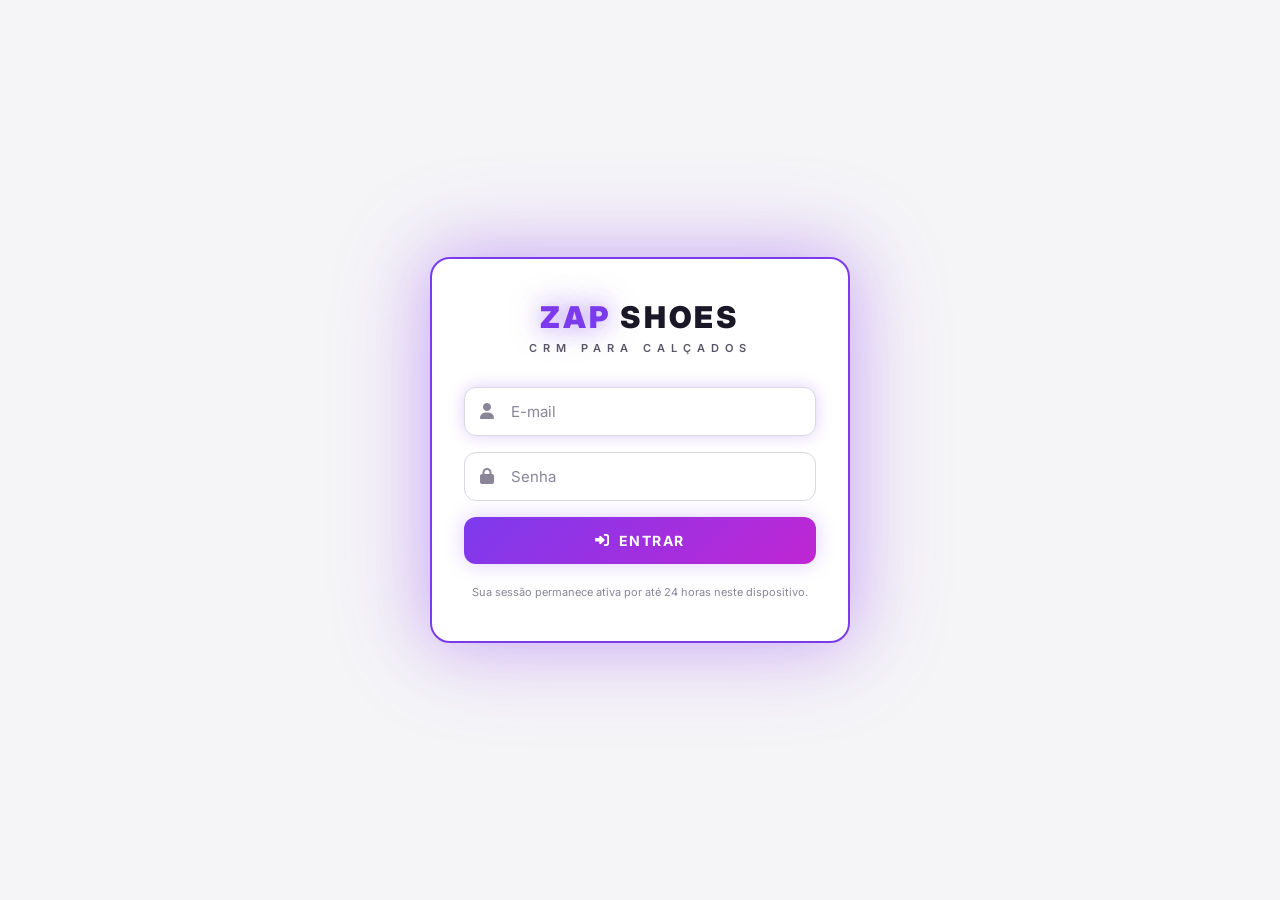
==== commit 244f1d76: "Update index.html" ====
--- a/index.html
+++ b/index.html
@@ -3,38 +3,15 @@
 <head>
 <meta charset="UTF-8">
 <meta name="viewport" content="width=device-width, initial-scale=1.0">
-<title>MAX REPRESENTAÇÃO — Estoque</title>
-<link rel="icon" href="data:image/svg+xml,<svg xmlns='http://www.w3.org/2000/svg' viewBox='0 0 100 100'><rect width='100' height='100' rx='20' fill='%23a855f7'/><text x='50' y='68' font-size='60' font-weight='900' text-anchor='middle' fill='white' font-family='Arial'>M</text></svg>">
-<link rel="manifest" href="manifest.json">
+<title>ZAP SHOES — CRM</title>
+<link rel="icon" href="data:image/svg+xml,<svg xmlns='http://www.w3.org/2000/svg' viewBox='0 0 100 100'><rect width='100' height='100' rx='20' fill='%23a855f7'/><text x='50' y='68' font-size='60' font-weight='900' text-anchor='middle' fill='white' font-family='Arial'>Z</text></svg>">
 <meta name="theme-color" content="#a855f7">
-<meta name="apple-mobile-web-app-capable" content="yes">
-  <meta name="mobile-web-app-capable" content="yes">
-<meta name="apple-mobile-web-app-status-bar-style" content="black-translucent">
-<meta name="apple-mobile-web-app-title" content="MAX Representação">
-<link rel="apple-touch-icon" href="icon-192.png">
-<!--
-  ============================================
-  MAX REPRESENTAÇÃO — HTML v9.4
-  Sistema de Estoque com Backup
-  Última atualização: 08/10/2026
-  ============================================
-  v2.7   — BLOCO 15 PARTE 3A: Ponto de Referência
-  v2.7.1 — BLOCO 15 PARTE 3B: Etiqueta A6
-  v2.7.2 — BLOCO 15 PARTE 3B: Correção impressão iframe
-  v2.8   — BLOCO 15 PARTE 3C: Seções colapsáveis
-  v2.9   — BLOCO 16: Notificações WhatsApp + Favicon
-  v3.0   — BLOCO 17: PWA (app instalável)
-  ============================================
--->
 <link rel="preconnect" href="https://fonts.googleapis.com">
 <link rel="preconnect" href="https://fonts.gstatic.com" crossorigin>
 <link href="https://fonts.googleapis.com/css2?family=Inter:wght@400;500;600;700;800;900&display=swap" rel="stylesheet">
 <link rel="stylesheet" href="https://cdnjs.cloudflare.com/ajax/libs/font-awesome/6.4.0/css/all.min.css">
-<script src="https://cdn.jsdelivr.net/npm/qrcode@1.5.1/build/qrcode.min.js"></script>  
-<script src="https://cdn.jsdelivr.net/npm/@zxing/library@0.21.3/umd/index.min.js"></script>
-<script src="https://cdn.jsdelivr.net/npm/@zxing/browser@0.1.4/umd/zxing-browser.min.js"></script> 
-<script src="https://cdn.jsdelivr.net/npm/jszip@3.10.1/dist/jszip.min.js"></script>
-<script src="https://cdn.jsdelivr.net/npm/file-saver@2.0.5/dist/FileSaver.min.js"></script>  
+
+<!-- ======================= INÍCIO: BLOCO CSS (padrão visual MAX) ======================= -->
 <style>
   :root {
     --bg-main: #0a0612; --bg-deep: #1a0a2e; --bg-sidebar: #13101e;
@@ -51,177 +28,87 @@
     background: radial-gradient(circle at 50% -20%, var(--bg-deep) 0%, var(--bg-main) 60%, #000 100%);
     color: var(--text-primary); min-height: 100vh; overflow-x: hidden;
   }
-
-  /* TELA DE LOGIN */
+  button, input, select, textarea { font-family: var(--font-body); }
+
+  /* LOGIN */
   .login-screen {
-    position: fixed; inset: 0;
-    display: flex; align-items: center; justify-content: center;
+    position: fixed; inset: 0; display: flex; align-items: center; justify-content: center;
     z-index: 9999; padding: 20px;
     background: radial-gradient(circle at 50% 40%, rgba(168,85,247,0.15) 0%, transparent 50%),
-                radial-gradient(circle at 50% 100%, rgba(217,70,239,0.08) 0%, transparent 60%),
-                var(--bg-main);
-    transition: opacity 0.4s;
+                radial-gradient(circle at 50% 100%, rgba(217,70,239,0.08) 0%, transparent 60%), var(--bg-main);
   }
   .login-screen.hidden { display: none; }
   .login-box {
-    width: 100%; max-width: 420px;
-    background: rgba(0,0,0,0.4);
-    border: 2px solid var(--neon);
-    border-radius: 20px;
-    padding: 40px 32px;
+    width: 100%; max-width: 420px; background: rgba(0,0,0,0.4);
+    border: 2px solid var(--neon); border-radius: 20px; padding: 40px 32px;
     box-shadow: 0 0 60px var(--neon-glow), 0 0 100px rgba(168,85,247,0.3);
     backdrop-filter: blur(20px);
   }
   .login-logo {
-    font-size: clamp(22px, 5vw, 30px);
-    font-weight: 900;
-    letter-spacing: 3px;
-    color: var(--neon);
-    text-align: center;
-    text-transform: uppercase;
-    margin-bottom: 6px;
+    font-size: clamp(22px, 5vw, 30px); font-weight: 900; letter-spacing: 3px; color: var(--neon);
+    text-align: center; text-transform: uppercase; margin-bottom: 6px;
     text-shadow: 0 0 20px var(--neon-glow-strong), 0 0 40px var(--neon-glow);
   }
   .login-logo span { color: var(--text-primary); text-shadow: 0 0 20px rgba(255,255,255,0.3); }
-  .login-sub {
-    font-size: 11px; font-weight: 600;
-    letter-spacing: 6px; color: var(--text-secondary);
-    text-align: center; text-transform: uppercase;
-    margin-bottom: 32px;
-  }
+  .login-sub { font-size: 11px; font-weight: 600; letter-spacing: 6px; color: var(--text-secondary); text-align: center; text-transform: uppercase; margin-bottom: 32px; }
   .login-input-wrap { position: relative; margin-bottom: 16px; }
-  .login-input-wrap i {
-    position: absolute; left: 16px; top: 50%; transform: translateY(-50%);
-    color: var(--text-dim); font-size: 16px; pointer-events: none;
-  }
+  .login-input-wrap i { position: absolute; left: 16px; top: 50%; transform: translateY(-50%); color: var(--text-dim); font-size: 16px; pointer-events: none; }
   .login-input {
-    width: 100%;
-    padding: 14px 16px 14px 46px;
-    background: rgba(0,0,0,0.6);
-    border: 1px solid var(--border);
-    border-radius: 12px;
-    color: var(--text-primary);
-    font-size: 15px;
-    font-family: var(--font-body);
-    outline: none;
-    transition: all 0.15s;
-  }
-  .login-input:focus {
-    border-color: var(--neon);
-    box-shadow: 0 0 16px var(--neon-glow);
-    background: rgba(168,85,247,0.05);
-  }
+    width: 100%; padding: 14px 16px 14px 46px; background: rgba(0,0,0,0.6);
+    border: 1px solid var(--border); border-radius: 12px; color: var(--text-primary);
+    font-size: 15px; outline: none; transition: all 0.15s;
+  }
+  .login-input:focus { border-color: var(--neon); box-shadow: 0 0 16px var(--neon-glow); background: rgba(168,85,247,0.05); }
   .login-input::placeholder { color: var(--text-dim); }
   .login-btn {
-    width: 100%; padding: 15px;
-    background: linear-gradient(135deg, var(--neon), var(--neon-alt));
-    color: #fff; border: none; border-radius: 12px;
-    font-family: var(--font-body); font-size: 14px; font-weight: 700;
-    letter-spacing: 1.5px; text-transform: uppercase;
-    cursor: pointer; margin-top: 8px;
-    transition: all 0.15s;
-    box-shadow: 0 0 20px var(--neon-glow);
+    width: 100%; padding: 15px; background: linear-gradient(135deg, var(--neon), var(--neon-alt));
+    color: #fff; border: none; border-radius: 12px; font-size: 14px; font-weight: 700;
+    letter-spacing: 1.5px; text-transform: uppercase; cursor: pointer; margin-top: 8px;
+    transition: all 0.15s; box-shadow: 0 0 20px var(--neon-glow);
     display: flex; align-items: center; justify-content: center; gap: 8px;
   }
-  .login-btn:hover:not(:disabled) {
-    box-shadow: 0 0 32px var(--neon-glow-strong);
-    transform: translateY(-2px);
-  }
+  .login-btn:hover:not(:disabled) { box-shadow: 0 0 32px var(--neon-glow-strong); transform: translateY(-2px); }
   .login-btn:disabled { opacity: 0.6; cursor: not-allowed; }
   .login-erro {
-    color: var(--error); font-size: 13px; text-align: center;
-    padding: 10px; background: rgba(239,68,68,0.1);
-    border: 1px solid rgba(239,68,68,0.3); border-radius: 8px;
+    color: var(--error); font-size: 13px; text-align: center; padding: 10px;
+    background: rgba(239,68,68,0.1); border: 1px solid rgba(239,68,68,0.3); border-radius: 8px;
     margin-top: 14px; display: none;
   }
   .login-erro.show { display: block; animation: fadeIn 0.3s ease-out; }
-  .login-info {
-    text-align: center; font-size: 11px; color: var(--text-dim);
-    margin-top: 20px; line-height: 1.6;
-  }
-  .login-info code {
-    color: var(--neon); font-family: 'Consolas', monospace;
-    background: rgba(168,85,247,0.1);
-    padding: 2px 6px; border-radius: 4px;
-  }
-
-  /* SISTEMA */
+  .login-info { text-align: center; font-size: 11px; color: var(--text-dim); margin-top: 20px; line-height: 1.6; }
+
+  /* APP */
   .app { display: none; }
   .app.visible { display: block; }
-
   .topbar {
-    padding: 14px 24px; display: flex; align-items: center; gap: 12px;
-    position: sticky; top: 0; z-index: 100;
-    background: rgba(10, 6, 18, 0.75); backdrop-filter: blur(20px);
-    border-bottom: 1px solid rgba(168,85,247,0.1);
+    padding: 14px 24px; display: flex; align-items: center; gap: 12px; position: sticky; top: 0; z-index: 100;
+    background: rgba(10, 6, 18, 0.75); backdrop-filter: blur(20px); border-bottom: 1px solid rgba(168,85,247,0.1);
   }
   .status-pill {
-    display: inline-flex; align-items: center; gap: 8px;
-    padding: 7px 14px; background: rgba(0,0,0,0.4);
-    border: 1px solid var(--border); border-radius: 24px;
-    font-size: 11px; font-weight: 600; letter-spacing: 1.5px; text-transform: uppercase;
+    display: inline-flex; align-items: center; gap: 8px; padding: 7px 14px; background: rgba(0,0,0,0.4);
+    border: 1px solid var(--border); border-radius: 24px; font-size: 11px; font-weight: 600; letter-spacing: 1.5px; text-transform: uppercase;
   }
   .status-pill .dot { width: 8px; height: 8px; border-radius: 50%; background: var(--error); }
   .status-pill.online .dot { background: var(--success); box-shadow: 0 0 12px var(--success); animation: pulseOnline 1.5s infinite; }
   .status-pill.online .label { color: var(--success); }
   .status-pill .label { color: var(--error); }
   @keyframes pulseOnline { 0%,100% { box-shadow: 0 0 12px var(--success); } 50% { box-shadow: 0 0 20px var(--success); } }
-
   .user-pill {
-    display: inline-flex; align-items: center; gap: 10px;
-    padding: 6px 14px; background: rgba(168,85,247,0.1);
-    border: 1px solid rgba(168,85,247,0.3); border-radius: 24px;
-    font-size: 12px; font-weight: 600; color: var(--neon);
-  }
-  .user-pill i { font-size: 14px; }
-  .user-pill .perfil-badge {
-    background: var(--neon); color: #fff;
-    padding: 1px 8px; border-radius: 10px;
-    font-size: 9px; font-weight: 700;
-    letter-spacing: 1px; text-transform: uppercase;
-  }
-  .user-pill .perfil-badge.operador { background: var(--info); }
-
+    display: inline-flex; align-items: center; gap: 10px; padding: 6px 14px; background: rgba(168,85,247,0.1);
+    border: 1px solid rgba(168,85,247,0.3); border-radius: 24px; font-size: 12px; font-weight: 600; color: var(--neon);
+  }
+  .user-pill .perfil-badge { background: var(--neon); color: #fff; padding: 1px 8px; border-radius: 10px; font-size: 9px; font-weight: 700; letter-spacing: 1px; text-transform: uppercase; }
   .topbar .spacer { flex: 1; }
   .btn-text {
-    padding: 10px 18px; background: rgba(255,255,255,0.03);
-    border: 1px solid var(--border); border-radius: 12px;
-    color: var(--text-primary); cursor: pointer;
-    font-size: 12px; font-weight: 600; letter-spacing: 1px;
-    text-transform: uppercase; display: inline-flex; align-items: center;
-    gap: 8px; transition: all 0.15s; font-family: var(--font-body);
+    padding: 10px 18px; background: rgba(255,255,255,0.03); border: 1px solid var(--border); border-radius: 12px;
+    color: var(--text-primary); cursor: pointer; font-size: 12px; font-weight: 600; letter-spacing: 1px;
+    text-transform: uppercase; display: inline-flex; align-items: center; gap: 8px; transition: all 0.15s;
   }
   .btn-text:hover { border-color: var(--neon); color: var(--neon); box-shadow: 0 0 16px var(--neon-glow); }
   .btn-text.danger:hover { border-color: var(--error); color: var(--error); box-shadow: 0 0 16px rgba(239,68,68,0.6); }
-  .btn-text.install {
-    background: linear-gradient(135deg, var(--neon), var(--neon-alt));
-    color: #fff; border: none;
-    box-shadow: 0 0 16px var(--neon-glow);
-    display: none;
-  }
-  .btn-text.install.show { display: inline-flex; }
-  .btn-text.install:hover { box-shadow: 0 0 28px var(--neon-glow-strong); color: #fff; }
-  /* Botões do header com texto sempre visível (desktop) */
-@media (min-width: 701px) {
-  .topbar .btn-text {
-    font-size: 12px !important;
-    padding: 10px 18px !important;
-    min-width: 0 !important;
-    gap: 8px !important;
-  }
-  .topbar .btn-text i {
-    font-size: 14px !important;
-  }
-  .topbar .btn-text span {
-    display: inline !important;
-  }
-}
-
   .hamburger {
-    width: 42px; height: 42px; background: rgba(255,255,255,0.03);
-    border: 1px solid var(--border); border-radius: 12px; cursor: pointer;
-    display: flex; flex-direction: column; align-items: center; justify-content: center;
-    gap: 5px; padding: 0; transition: all 0.2s;
+    width: 42px; height: 42px; background: rgba(255,255,255,0.03); border: 1px solid var(--border); border-radius: 12px; cursor: pointer;
+    display: flex; flex-direction: column; align-items: center; justify-content: center; gap: 5px; padding: 0; transition: all 0.2s;
   }
   .hamburger:hover { border-color: var(--neon); }
   .hamburger span { display: block; width: 20px; height: 2px; background: var(--text-primary); border-radius: 2px; transition: all 0.3s; }
@@ -229,4369 +116,240 @@
   .hamburger.open span:nth-child(2) { opacity: 0; }
   .hamburger.open span:nth-child(3) { transform: translateY(-7px) rotate(-45deg); background: var(--neon); }
 
-  /* BANNER DE BACKUP */
-  .backup-banner {
-    background: linear-gradient(135deg, rgba(56,189,248,0.12), rgba(168,85,247,0.08));
-    border: 1px solid var(--info);
-    border-left: 4px solid var(--info);
-    border-radius: 14px;
-    padding: 16px 20px;
-    margin: 0 24px 16px;
-    display: none;
-    align-items: center;
-    gap: 16px;
-    flex-wrap: wrap;
-    box-shadow: 0 0 24px rgba(56,189,248,0.15);
-  }
-  .backup-banner.show { display: flex; animation: slideDown 0.4s ease-out; }
-  @keyframes slideDown { from { opacity: 0; transform: translateY(-10px); } to { opacity: 1; transform: translateY(0); } }
-  .backup-banner .icon {
-    width: 44px; height: 44px; border-radius: 12px;
-    background: rgba(56,189,248,0.2);
-    display: flex; align-items: center; justify-content: center;
-    color: var(--info); font-size: 20px;
-    flex-shrink: 0;
-  }
-  .backup-banner .txt { flex: 1; min-width: 200px; }
-  .backup-banner .txt .titulo {
-    font-size: 14px; font-weight: 700; color: var(--text-primary);
-    margin-bottom: 4px;
-  }
-  .backup-banner .txt .sub {
-    font-size: 12px; color: var(--text-secondary);
-    line-height: 1.5;
-  }
-  .backup-banner .acoes { display: flex; gap: 8px; flex-wrap: wrap; }
-
-  /* BANNER DE ATUALIZAÇÃO (NOVO BLOCO 17) */
-  .update-banner {
-    position: fixed; top: 20px; left: 50%; transform: translateX(-50%);
-    background: linear-gradient(135deg, rgba(56,189,248,0.95), rgba(168,85,247,0.95));
-    color: #fff;
-    padding: 14px 22px;
-    border-radius: 14px;
-    display: none;
-    align-items: center;
-    gap: 14px;
-    z-index: 9999;
-    box-shadow: 0 8px 32px rgba(56,189,248,0.5);
-    max-width: 90%;
-    font-size: 13px;
-    font-weight: 600;
-  }
-  .update-banner.show {
-    display: flex;
-    animation: slideDownBanner 0.4s ease-out;
-  }
-  @keyframes slideDownBanner {
-    from { opacity: 0; transform: translateX(-50%) translateY(-20px); }
-    to { opacity: 1; transform: translateX(-50%) translateY(0); }
-  }
-  .update-banner .icon-upd { font-size: 22px; }
-  .update-banner .txt-upd { flex: 1; min-width: 180px; line-height: 1.4; }
-  .update-banner .acoes-upd { display: flex; gap: 8px; flex-wrap: wrap; }
-  .update-banner .btn-upd {
-    padding: 8px 16px; border-radius: 8px;
-    background: rgba(255,255,255,0.2);
-    color: #fff; border: 1px solid rgba(255,255,255,0.3);
-    font-family: var(--font-body);
-    font-weight: 700; font-size: 11px;
-    letter-spacing: 0.5px; text-transform: uppercase;
-    cursor: pointer; transition: all 0.15s;
-  }
-  .update-banner .btn-upd:hover { background: rgba(255,255,255,0.35); }
-  .update-banner .btn-upd.primary { background: #fff; color: #0284c7; border-color: #fff; }
-  .update-banner .btn-upd.primary:hover { background: #f0f0f5; }
-
-  /* MODAL DE INSTALAÇÃO PWA (NOVO BLOCO 17) */
-  .install-modal {
-    position: fixed; inset: 0; background: rgba(0,0,0,0.85);
-    backdrop-filter: blur(15px);
-    display: none; align-items: center; justify-content: center;
-    z-index: 3600; padding: 20px;
-  }
-  .install-modal.active { display: flex; animation: fadeIn 0.2s ease-out; }
-  .install-modal-box {
-    background: var(--bg-card); border-radius: 20px; padding: 32px;
-    max-width: 480px; width: 100%;
-    border: 2px solid var(--neon);
-    box-shadow: 0 0 60px var(--neon-glow);
-    text-align: center;
-  }
-  .install-modal-box .icon-grande {
-    font-size: 56px; color: var(--neon);
-    margin-bottom: 16px;
-    text-shadow: 0 0 30px var(--neon-glow-strong);
-  }
-  .install-modal-box h2 {
-    font-size: 20px; font-weight: 800;
-    letter-spacing: 1px; text-transform: uppercase;
-    color: var(--neon); margin-bottom: 12px;
-  }
-  .install-modal-box p {
-    font-size: 13px; color: var(--text-secondary);
-    line-height: 1.7; margin-bottom: 20px;
-  }
-  .install-modal-box ol {
-    text-align: left; padding-left: 20px;
-    font-size: 13px; color: var(--text-primary);
-    line-height: 1.9; margin-bottom: 20px;
-  }
-  .install-modal-box ol strong { color: var(--neon); }
-  .install-modal-box ol code {
-    background: rgba(168,85,247,0.1); color: var(--neon);
-    padding: 2px 6px; border-radius: 4px;
-    font-family: 'Consolas', monospace; font-size: 12px;
-  }
-
   .hero { text-align: center; padding: 24px 20px 18px; }
-  .hero-logo {
-    font-size: clamp(28px, 5vw, 44px);
-    font-weight: 900; letter-spacing: 6px;
-    color: var(--neon); text-transform: uppercase;
-    text-shadow: 0 0 20px var(--neon-glow-strong), 0 0 40px var(--neon-glow);
-    margin-bottom: 8px;
-  }
+  .hero-logo { font-size: clamp(28px, 5vw, 44px); font-weight: 900; letter-spacing: 6px; color: var(--neon); text-transform: uppercase; text-shadow: 0 0 20px var(--neon-glow-strong), 0 0 40px var(--neon-glow); margin-bottom: 8px; }
   .hero-logo span { color: var(--text-primary); }
-  .hero-sub {
-    font-size: 11px; letter-spacing: 8px;
-    color: var(--text-secondary); text-transform: uppercase; font-weight: 600;
-  }
-
-  .tabs {
-  display: flex;
-  gap: 4px; 
-  padding: 0 24px;
-  max-width: 1600px; 
-  margin: 0 auto 20px;
-  border-bottom: 1px solid var(--border); 
-  overflow-x: auto;
-  position: relative;
-  z-index: 10;
-  overflow-y: visible; /* Permite a bolinha piscar sem ser cortada */
-}
-.tabs::-webkit-scrollbar { height: 0; }
-
-.tab {
-  padding: 14px 22px; background: transparent; border: none;
-  color: var(--text-secondary); cursor: pointer;
-  font-family: var(--font-body); font-size: 13px; font-weight: 600;
-  letter-spacing: 0.5px; text-transform: uppercase;
-  display: inline-flex; align-items: center; gap: 8px;
-  border-bottom: 3px solid transparent; transition: all 0.15s; white-space: nowrap;
-  /* CORREÇÃO: Força o botão a se destacar */
-  position: relative; 
-  z-index: 11;
-}
+  .hero-sub { font-size: 11px; letter-spacing: 8px; color: var(--text-secondary); text-transform: uppercase; font-weight: 600; }
+
+  .tabs { display: flex; gap: 4px; padding: 0 24px; max-width: 1600px; margin: 0 auto 20px; border-bottom: 1px solid var(--border); overflow-x: auto; position: relative; z-index: 10; }
+  .tabs::-webkit-scrollbar { height: 0; }
+  .tab {
+    padding: 14px 22px; background: transparent; border: none; color: var(--text-secondary); cursor: pointer;
+    font-size: 13px; font-weight: 600; letter-spacing: 0.5px; text-transform: uppercase;
+    display: inline-flex; align-items: center; gap: 8px; border-bottom: 3px solid transparent; transition: all 0.15s; white-space: nowrap;
+  }
   .tab:hover { color: var(--text-primary); }
   .tab.active { color: var(--neon); border-bottom-color: var(--neon); text-shadow: 0 0 12px var(--neon-glow); }
 
   .content { padding: 0 24px 80px; max-width: 1600px; margin: 0 auto; }
   .aba { display: none; }
-.aba.active { display: block; }
-@keyframes fadeIn { from { opacity: 0; transform: translateY(8px); } to { opacity: 1; transform: translateY(0); } }
-  .info-bar {
-    background: rgba(255,255,255,0.02); padding: 18px 24px; border-radius: 16px;
-    margin-bottom: 20px; display: flex; justify-content: space-between;
-    align-items: center; flex-wrap: wrap; gap: 14px; border: 1px solid var(--border);
-  }
-  .info-bar .stats { display: flex; gap: 24px; flex-wrap: wrap; }
-  .stat { display: flex; align-items: center; gap: 8px; font-size: 13px; font-weight: 500; color: var(--text-secondary); text-transform: uppercase; letter-spacing: 0.5px; }
-  .stat .num { font-weight: 800; color: var(--neon); font-size: 18px; }
-
-  .empty { text-align: center; padding: 80px 20px; color: var(--text-dim); }
-  .empty h2 { margin-bottom: 14px; color: var(--text-secondary); font-size: 17px; letter-spacing: 1px; text-transform: uppercase; font-weight: 600; }
-  .empty p { font-size: 14px; }
-
-  .loader { width: 48px; height: 48px; border: 3px solid var(--border); border-top-color: var(--neon); border-radius: 50%; animation: spin 0.8s linear infinite; margin: 60px auto; }
+  .aba.active { display: block; animation: fadeIn 0.25s ease-out; }
+  @keyframes fadeIn { from { opacity: 0; transform: translateY(8px); } to { opacity: 1; transform: translateY(0); } }
+
+  .empty { text-align: center; padding: 50px 20px; color: var(--text-dim); }
+  .empty h2 { margin-bottom: 10px; color: var(--text-secondary); font-size: 15px; letter-spacing: 1px; text-transform: uppercase; font-weight: 600; }
+  .loader { width: 48px; height: 48px; border: 3px solid var(--border); border-top-color: var(--neon); border-radius: 50%; animation: spin 0.8s linear infinite; margin: 50px auto; }
   @keyframes spin { to { transform: rotate(360deg); } }
-
-  .versao-canto {
-    position: fixed; bottom: 14px; right: 18px;
-    font-size: 10px; font-weight: 700; letter-spacing: 2px;
-    color: var(--text-dim); opacity: 0.5; z-index: 50; pointer-events: none; text-transform: uppercase;
-  }
+  .versao-canto { position: fixed; bottom: 14px; right: 18px; font-size: 10px; font-weight: 700; letter-spacing: 2px; color: var(--text-dim); opacity: 0.5; z-index: 50; pointer-events: none; text-transform: uppercase; }
 
   .toast {
-    position: fixed; bottom: 24px; right: 24px;
-    background: linear-gradient(135deg, var(--success), #16a34a);
-    color: #fff; padding: 16px 24px; border-radius: 12px;
-    font-weight: 600; font-size: 13px;
-    opacity: 0; transform: translateY(30px) scale(0.9);
-    transition: all 0.3s cubic-bezier(0.34, 1.56, 0.64, 1);
-    z-index: 4500; max-width: 400px;
-    box-shadow: 0 0 32px rgba(34,197,94,0.6);
+    position: fixed; bottom: 24px; right: 24px; background: linear-gradient(135deg, var(--success), #16a34a); color: #fff;
+    padding: 16px 24px; border-radius: 12px; font-weight: 600; font-size: 13px; opacity: 0; transform: translateY(30px) scale(0.9);
+    transition: all 0.3s cubic-bezier(0.34, 1.56, 0.64, 1); z-index: 4500; max-width: 400px; box-shadow: 0 0 32px rgba(34,197,94,0.6);
   }
   .toast.show { opacity: 1; transform: translateY(0) scale(1); }
   .toast.error { background: linear-gradient(135deg, var(--error), #dc2626); box-shadow: 0 0 32px rgba(239,68,68,0.6); }
   .toast.info { background: linear-gradient(135deg, var(--info), #0284c7); box-shadow: 0 0 32px rgba(56,189,248,0.6); }
 
-  /* CARD COLAPSÁVEL */
-  .card {
-    background: rgba(255,255,255,0.02); border: 1px solid var(--border); border-radius: 16px;
-    padding: 24px; margin-bottom: 20px; border-left: 4px solid var(--neon);
-  }
-  .card h3 {
-    font-size: 13px; font-weight: 800;
-    letter-spacing: 2px; text-transform: uppercase; color: var(--neon);
-    text-shadow: 0 0 12px var(--neon-glow); margin-bottom: 18px;
-    display: flex; align-items: center; gap: 10px;
-  }
-
-  .card-collapsible {
-    padding: 0;
-    overflow: hidden;
-  }
-  .card-collapsible .card-header {
-    display: flex; align-items: center; justify-content: space-between;
-    padding: 18px 24px;
-    cursor: pointer;
-    user-select: none;
-    transition: background 0.15s;
-    gap: 12px;
-  }
-  .card-collapsible .card-header:hover {
-    background: rgba(168,85,247,0.05);
-  }
-  .card-collapsible .card-header h3 {
-    margin-bottom: 0;
-    flex: 1;
-  }
-  .card-collapsible .card-header .toggle-icon {
-    width: 32px; height: 32px;
-    border-radius: 8px;
-    background: rgba(168,85,247,0.1);
-    border: 1px solid rgba(168,85,247,0.3);
-    display: flex; align-items: center; justify-content: center;
-    color: var(--neon); font-size: 14px;
-    transition: all 0.3s;
-    flex-shrink: 0;
-  }
-  .card-collapsible .card-header:hover .toggle-icon {
-    background: rgba(168,85,247,0.25);
-    box-shadow: 0 0 12px var(--neon-glow);
-  }
-  .card-collapsible.open .card-header .toggle-icon {
-    transform: rotate(180deg);
-    background: var(--neon);
-    color: #fff;
-    box-shadow: 0 0 16px var(--neon-glow-strong);
-  }
-  .card-collapsible .card-body {
-    max-height: 0;
-    overflow: hidden;
-    transition: max-height 0.35s cubic-bezier(0.4, 0, 0.2, 1), padding 0.35s;
-    padding: 0 24px;
-  }
-  .card-collapsible.open .card-body {
-    max-height: 5000px;
-    padding: 0 24px 24px 24px;
-  }
-
+  /* CARDS */
+  .card { background: rgba(255,255,255,0.02); border: 1px solid var(--border); border-radius: 16px; padding: 24px; margin-bottom: 20px; border-left: 4px solid var(--neon); }
+  .card h3 { font-size: 13px; font-weight: 800; letter-spacing: 2px; text-transform: uppercase; color: var(--neon); text-shadow: 0 0 12px var(--neon-glow); margin-bottom: 18px; display: flex; align-items: center; gap: 10px; }
+  .card-collapsible { padding: 0; overflow: hidden; }
+  .card-collapsible .card-header { display: flex; align-items: center; justify-content: space-between; padding: 18px 24px; cursor: pointer; user-select: none; transition: background 0.15s; gap: 12px; }
+  .card-collapsible .card-header:hover { background: rgba(168,85,247,0.05); }
+  .card-collapsible .card-header h3 { margin-bottom: 0; flex: 1; }
+  .card-collapsible .toggle-icon { width: 32px; height: 32px; border-radius: 8px; background: rgba(168,85,247,0.1); border: 1px solid rgba(168,85,247,0.3); display: flex; align-items: center; justify-content: center; color: var(--neon); font-size: 14px; transition: all 0.3s; flex-shrink: 0; }
+  .card-collapsible.open .toggle-icon { transform: rotate(180deg); background: var(--neon); color: #fff; box-shadow: 0 0 16px var(--neon-glow-strong); }
+  .card-collapsible .card-body { max-height: 0; overflow: hidden; transition: max-height 0.35s cubic-bezier(0.4, 0, 0.2, 1); padding: 0 24px; }
+  .card-collapsible.open .card-body { max-height: 5000px; padding: 0 24px 24px 24px; }
+
+  /* DASH CARDS */
+  .dash-cards { display: grid; grid-template-columns: repeat(auto-fit, minmax(220px, 1fr)); gap: 14px; margin-bottom: 20px; }
+  .dash-card { padding: 18px; background: rgba(0,0,0,0.3); border: 1px solid var(--border); border-radius: 12px; border-left: 4px solid var(--neon); }
+  .dash-card.ok { border-left-color: var(--success); }
+  .dash-card.info { border-left-color: var(--info); }
+  .dash-card .lbl { font-size: 10px; font-weight: 700; letter-spacing: 1.5px; text-transform: uppercase; color: var(--text-dim); margin-bottom: 8px; display: flex; align-items: center; gap: 6px; }
+  .dash-card .val { font-size: 26px; font-weight: 800; color: var(--neon); text-shadow: 0 0 12px var(--neon-glow); line-height: 1; }
+  .dash-card.ok .val { color: var(--success); text-shadow: 0 0 12px rgba(34,197,94,0.5); }
+  .dash-card.info .val { color: var(--info); }
+
+  /* FORM */
   .form-row { display: flex; flex-direction: column; gap: 6px; margin-bottom: 16px; }
-  .form-row label {
-    font-size: 11px; font-weight: 600; letter-spacing: 1.5px;
-    text-transform: uppercase; color: var(--text-dim);
-  }
-  .form-row input, .form-row select, .form-row textarea {
-    padding: 12px 16px; background: rgba(0,0,0,0.5);
-    border: 1px solid var(--border); border-radius: 10px;
-    color: var(--text-primary); font-size: 14px; outline: none;
-    font-family: var(--font-body); transition: all 0.15s;
-  }
+  .form-row label { font-size: 11px; font-weight: 600; letter-spacing: 1.5px; text-transform: uppercase; color: var(--text-dim); }
+  .form-row input, .form-row select, .form-row textarea { padding: 12px 16px; background: rgba(0,0,0,0.5); border: 1px solid var(--border); border-radius: 10px; color: var(--text-primary); font-size: 14px; outline: none; transition: all 0.15s; }
+  .form-row select option { background: var(--bg-card); }
   .form-row textarea { resize: vertical; min-height: 70px; }
   .form-row input:focus, .form-row select:focus, .form-row textarea:focus { border-color: var(--neon); box-shadow: 0 0 12px var(--neon-glow); }
   .form-grid { display: grid; grid-template-columns: repeat(auto-fit, minmax(220px, 1fr)); gap: 14px; }
-  .form-grid-codigo { display: grid; grid-template-columns: 1fr auto; gap: 10px; align-items: end; }
-
-  .btn {
-    padding: 12px 22px; border: none; border-radius: 10px;
-    font-family: var(--font-body); font-weight: 600; cursor: pointer;
-    font-size: 12px; letter-spacing: 1px; text-transform: uppercase;
-    transition: all 0.15s; display: inline-flex; align-items: center; gap: 8px;
-  }
+  .form-row.full { grid-column: 1 / -1; }
+
+  .btn { padding: 12px 22px; border: none; border-radius: 10px; font-weight: 600; cursor: pointer; font-size: 12px; letter-spacing: 1px; text-transform: uppercase; transition: all 0.15s; display: inline-flex; align-items: center; justify-content: center; gap: 8px; }
   .btn-primary { background: linear-gradient(135deg, var(--neon), var(--neon-alt)); color: #fff; box-shadow: 0 0 16px var(--neon-glow); }
   .btn-primary:hover:not(:disabled) { box-shadow: 0 0 28px var(--neon-glow-strong); transform: translateY(-2px); }
-  .btn-primary:disabled { opacity: 0.5; cursor: not-allowed; }
+  .btn-primary:disabled { opacity: 0.5; cursor: wait; }
   .btn-secondary { background: rgba(255,255,255,0.03); color: var(--text-primary); border: 1px solid var(--border); }
   .btn-secondary:hover { border-color: var(--neon); }
   .btn-danger { background: var(--error); color: #fff; }
   .btn-danger:hover { box-shadow: 0 0 20px rgba(239,68,68,0.6); }
-  .btn-success { background: linear-gradient(135deg, var(--success), #16a34a); color: #fff; box-shadow: 0 0 16px rgba(34,197,94,0.4); }
-  .btn-success:hover:not(:disabled) { box-shadow: 0 0 28px rgba(34,197,94,0.7); transform: translateY(-2px); }
-  .btn-warning { background: var(--warning); color: #000; font-weight: 700; }
-  .btn-warning:hover { box-shadow: 0 0 20px rgba(245,158,11,0.6); }
   .btn-whatsapp { background: linear-gradient(135deg, #25D366, #128C7E); color: #fff; box-shadow: 0 0 16px rgba(37,211,102,0.4); }
   .btn-whatsapp:hover { box-shadow: 0 0 28px rgba(37,211,102,0.7); transform: translateY(-2px); }
-  .btn-info { background: linear-gradient(135deg, var(--info), #0284c7); color: #fff; box-shadow: 0 0 16px rgba(56,189,248,0.4); }
-  .btn-info:hover { box-shadow: 0 0 28px rgba(56,189,248,0.7); transform: translateY(-2px); }
   .btn-sm { padding: 8px 14px; font-size: 11px; }
-  .btn-xs { padding: 6px 10px; font-size: 10px; }
-  .btn-gerar {
-    padding: 12px 18px; background: rgba(56,189,248,0.1);
-    border: 1px solid var(--info); color: var(--info);
-    border-radius: 10px; cursor: pointer; white-space: nowrap;
-    font-family: var(--font-body); font-weight: 600; font-size: 12px;
-    letter-spacing: 1px; text-transform: uppercase; transition: all 0.15s;
-    display: inline-flex; align-items: center; gap: 6px;
-  }
-  .btn-gerar:hover { background: rgba(56,189,248,0.25); box-shadow: 0 0 16px rgba(56,189,248,0.4); }
-
-  .barcode-preview { background: #fff; padding: 12px; border-radius: 8px; margin-top: 10px; display: inline-block; }
-  .barcode-preview svg { display: block; }
-  .barcode-preview.vazio { display: none; }
-
-  .proximo-codigo-badge {
-    display: inline-flex; align-items: center; gap: 8px;
-    padding: 8px 16px; background: rgba(56,189,248,0.1);
-    border: 1px solid var(--info); border-radius: 24px;
-    font-size: 12px; font-weight: 600; color: var(--info);
-    letter-spacing: 0.5px; margin-bottom: 16px;
-  }
-  .proximo-codigo-badge strong {
-    font-family: 'Consolas', monospace;
-    font-size: 14px; color: var(--neon);
-    background: rgba(168,85,247,0.15);
-    padding: 2px 8px; border-radius: 6px;
-  }
-
-  .foto-upload-area {
-    border: 2px dashed var(--border); border-radius: 14px;
-    padding: 20px; text-align: center; cursor: pointer;
-    transition: all 0.2s; background: rgba(0,0,0,0.2);
-  }
-  .foto-upload-area:hover { border-color: var(--neon); background: rgba(168,85,247,0.05); }
-  .foto-upload-area .icon { font-size: 36px; color: var(--text-dim); margin-bottom: 8px; }
-  .foto-upload-area .texto { font-size: 13px; color: var(--text-secondary); margin-bottom: 4px; }
-  .foto-upload-area .sub { font-size: 11px; color: var(--text-dim); }
-  .foto-preview { position: relative; display: inline-block; margin-top: 12px; }
-  .foto-preview img {
-    max-width: 180px; max-height: 180px; border-radius: 12px;
-    border: 2px solid var(--neon); box-shadow: 0 0 20px var(--neon-glow);
-  }
-  .foto-preview .btn-remover {
-    position: absolute; top: -8px; right: -8px;
-    width: 28px; height: 28px; border-radius: 50%;
-    background: var(--error); color: #fff; border: none;
-    cursor: pointer; font-size: 12px;
-    box-shadow: 0 0 12px rgba(239,68,68,0.6);
-  }
-
-  .entrada-foto-info {
-    display: none; margin-top: 16px; padding: 16px;
-    background: rgba(0,0,0,0.3); border-radius: 12px;
-    border: 1px solid var(--border); align-items: center; gap: 20px;
-  }
-  .entrada-foto-info.show { display: flex; }
-  .entrada-foto-info img {
-    width: 100px; height: 100px; object-fit: cover;
-    border-radius: 10px; border: 2px solid var(--neon);
-  }
-  .entrada-foto-info .vazio {
-    width: 100px; height: 100px; display: flex;
-    align-items: center; justify-content: center;
-    background: rgba(0,0,0,0.4); border-radius: 10px;
-    color: var(--text-dim); font-size: 28px;
-    border: 2px dashed var(--border);
-  }
-  .entrada-foto-info .txt .nome { font-size: 18px; font-weight: 700; color: var(--text-primary); margin-bottom: 6px; }
-  .entrada-foto-info .txt .det { font-size: 12px; color: var(--text-secondary); margin-bottom: 3px; }
-  .entrada-foto-info .txt .det strong { color: var(--neon); }
-
-  .grade-wrap {
-    display: grid; grid-template-columns: repeat(auto-fill, minmax(110px, 1fr));
-    gap: 12px; margin-top: 10px;
-  }
-  .grade-item {
-    background: rgba(0,0,0,0.4); border: 1px solid var(--border);
-    border-radius: 12px; padding: 12px 10px; text-align: center; transition: all 0.15s;
-  }
-  .grade-item.ativo { background: rgba(168,85,247,0.15); border-color: var(--neon); box-shadow: 0 0 12px var(--neon-glow); }
-  .grade-item .num { font-size: 20px; font-weight: 700; color: var(--text-primary); margin-bottom: 8px; }
-  .grade-item.ativo .num { color: var(--neon); }
-  .grade-item .check {
-    display: flex; align-items: center; justify-content: center;
-    gap: 6px; font-size: 11px; color: var(--text-dim);
-    margin-bottom: 6px; cursor: pointer; user-select: none;
-    font-weight: 600; letter-spacing: 0.5px; text-transform: uppercase;
-  }
-  .grade-item .check input { width: auto; }
-
-  .grade-entrada-item {
-    background: rgba(0,0,0,0.4); border: 2px solid var(--border);
-    border-radius: 12px; padding: 12px 10px; text-align: center; transition: all 0.15s;
-  }
-  .grade-entrada-item .num { font-size: 20px; font-weight: 700; color: var(--text-primary); margin-bottom: 4px; }
-  .grade-entrada-item .estoque-atual {
-    font-size: 11px; color: var(--text-dim); margin-bottom: 8px;
-    font-weight: 600; letter-spacing: 0.5px; text-transform: uppercase;
-  }
-  .grade-entrada-item .estoque-atual strong { color: var(--info); }
-  .grade-entrada-item input.qtd-entrada, .grade-entrada-item input.qtd-pedido {
-    width: 100%; padding: 12px 8px; text-align: center;
-    background: rgba(0,0,0,0.6); border: 2px solid var(--border);
-    border-radius: 8px; color: var(--text-primary);
-    font-size: 18px; font-weight: 700;
-    font-family: var(--font-body); outline: none; transition: all 0.15s;
-  }
-  .grade-entrada-item input:focus { border-color: var(--neon); box-shadow: 0 0 12px var(--neon-glow); }
-  .grade-entrada-item input.tem-valor { border-color: var(--success); color: var(--success); background: rgba(34,197,94,0.1); }
-  .grade-entrada-item .preview-novo { font-size: 11px; margin-top: 6px; min-height: 14px; color: var(--success); font-weight: 700; }
-  .grade-entrada-item .btn-add-num {
-    width: 100%; margin-top: 8px; padding: 8px;
-    background: rgba(168,85,247,0.15); border: 1px solid var(--neon);
-    border-radius: 8px; color: var(--neon); cursor: pointer;
-    font-size: 11px; font-weight: 700; letter-spacing: 0.5px;
-    text-transform: uppercase; transition: all 0.15s;
-    font-family: var(--font-body);
-  }
-  .grade-entrada-item .btn-add-num:hover:not(:disabled) { background: rgba(168,85,247,0.3); box-shadow: 0 0 16px var(--neon-glow); }
-  .grade-entrada-item .btn-add-num:disabled { opacity: 0.3; cursor: not-allowed; }
-
-  .grade-escolha-item {
-    background: rgba(0,0,0,0.4); border: 2px solid var(--border);
-    border-radius: 12px; padding: 16px 10px; text-align: center;
-    cursor: pointer; transition: all 0.15s;
-  }
-  .grade-escolha-item:hover:not(.sem-estoque) {
-    border-color: var(--neon); background: rgba(168,85,247,0.15);
-    transform: translateY(-3px); box-shadow: 0 0 20px var(--neon-glow);
-  }
-  .grade-escolha-item.sem-estoque { opacity: 0.3; cursor: not-allowed; }
-  .grade-escolha-item .num { font-size: 26px; font-weight: 800; color: var(--text-primary); margin-bottom: 6px; }
-  .grade-escolha-item:not(.sem-estoque):hover .num { color: var(--neon); }
-  .grade-escolha-item .disp { font-size: 12px; font-weight: 700; color: var(--success); }
-  .grade-escolha-item.sem-estoque .disp { color: var(--error); }
-
-  .barra-total {
-    background: linear-gradient(135deg, rgba(168,85,247,0.15), rgba(217,70,239,0.08));
-    border: 1px solid var(--neon); border-radius: 14px;
-    padding: 16px 20px; margin: 16px 0; display: flex;
-    justify-content: space-between; align-items: center;
-    flex-wrap: wrap; gap: 12px;
-  }
-  .barra-total .resumo { display: flex; gap: 24px; flex-wrap: wrap; }
-  .barra-total .item { font-size: 13px; color: var(--text-secondary); text-transform: uppercase; letter-spacing: 0.5px; font-weight: 600; }
-  .barra-total .item strong { font-size: 22px; color: var(--neon); display: block; margin-top: 2px; }
-  .barra-total .item.success strong { color: var(--success); }
-
-  .acoes-rapidas {
-    display: flex; gap: 10px; flex-wrap: wrap; margin: 16px 0;
-    padding: 14px; background: rgba(56,189,248,0.05);
-    border: 1px dashed rgba(56,189,248,0.3); border-radius: 12px; align-items: center;
-  }
-  .acoes-rapidas .label { font-size: 11px; font-weight: 700; color: var(--info); letter-spacing: 1px; text-transform: uppercase; }
-  .acoes-rapidas input {
-    width: 80px; padding: 8px 12px; background: rgba(0,0,0,0.5);
-    border: 1px solid var(--info); border-radius: 8px;
-    color: var(--info); font-size: 14px; font-weight: 700;
-    text-align: center; outline: none;
-  }
-
-  .mov-item {
-    background: rgba(255,255,255,0.02); border: 1px solid var(--border);
-    border-radius: 10px; padding: 12px 16px; margin-bottom: 8px;
-    display: grid; grid-template-columns: auto 1fr auto; gap: 14px; align-items: center;
-    font-size: 13px;
-  }
-  .mov-item .num-badge {
-    background: rgba(56,189,248,0.15); color: var(--info);
-    padding: 4px 10px; border-radius: 8px;
-    font-weight: 700; font-size: 14px;
-  }
-  .mov-item .info .principal { color: var(--text-primary); font-weight: 600; margin-bottom: 3px; }
-  .mov-item .info .detalhes { color: var(--text-secondary); font-size: 11px; }
-  .mov-item .qtd { color: var(--success); font-weight: 700; font-size: 16px; }
-
-  .produto-item {
-    background: rgba(255,255,255,0.02); border: 1px solid var(--border);
-    border-radius: 14px; padding: 18px 20px; margin-bottom: 12px;
-    transition: all 0.15s;
-  }
-  .produto-item:hover { border-color: var(--neon); }
-  .produto-item .topo {
-    display: grid; grid-template-columns: auto 1fr auto; gap: 16px;
-    align-items: start; margin-bottom: 12px;
-  }
-  .produto-item .foto-mini {
-    width: 80px; height: 80px; border-radius: 10px;
-    background: rgba(0,0,0,0.4); border: 1px solid var(--border);
-    display: flex; align-items: center; justify-content: center;
-    overflow: hidden; flex-shrink: 0;
-  }
-  .produto-item .foto-mini img { width: 100%; height: 100%; object-fit: cover; }
-  .produto-item .foto-mini .vazio { font-size: 24px; color: var(--text-dim); }
-  .produto-item .info h4 { font-size: 16px; font-weight: 700; margin-bottom: 6px; color: var(--text-primary); }
-  .produto-item .info .meta {
-    font-size: 12px; color: var(--text-secondary);
-    display: flex; gap: 14px; flex-wrap: wrap;
-  }
-  .produto-item .info .meta strong { color: var(--neon); }
-  .produto-item .info .codigo {
-    margin-top: 8px; font-family: 'Consolas', monospace;
-    font-size: 11px; color: var(--info);
-    background: rgba(56,189,248,0.1);
-    padding: 3px 10px; border-radius: 6px; display: inline-block;
-  }
-  .produto-item .acoes { display: flex; gap: 8px; flex-wrap: wrap; justify-content: flex-end; }
-
-  .estoque-grade {
-    display: grid;
-    grid-template-columns: repeat(auto-fit, minmax(56px, 1fr));
-    gap: 6px; padding: 12px;
-    background: rgba(0,0,0,0.3);
-    border-radius: 10px; border: 1px solid var(--border);
-  }
-  .estoque-col {
-    text-align: center; padding: 8px 4px;
-    border-radius: 8px; background: rgba(255,255,255,0.02);
-    transition: all 0.15s;
-  }
-  .estoque-col:hover { transform: translateY(-2px); }
-  .estoque-col .num { font-size: 11px; font-weight: 600; color: var(--text-dim); letter-spacing: 0.5px; margin-bottom: 4px; }
-  .estoque-col .qtd { font-size: 16px; font-weight: 700; color: var(--text-secondary); }
-  .estoque-col.ok .qtd { color: var(--success); }
-  .estoque-col.baixo { background: rgba(245,158,11,0.12); border: 1px solid rgba(245,158,11,0.4); }
-  .estoque-col.baixo .num { color: var(--warning); }
-  .estoque-col.baixo .qtd { color: var(--warning); }
-  .estoque-col.zerado { background: rgba(239,68,68,0.12); border: 1px solid rgba(239,68,68,0.4); }
-  .estoque-col.zerado .num { color: var(--error); }
-  .estoque-col.zerado .qtd { color: var(--error); }
-  .estoque-col.inexistente { opacity: 0.3; }
-  .estoque-legenda {
-    display: flex; gap: 16px; flex-wrap: wrap;
-    margin-top: 10px; font-size: 11px; color: var(--text-dim);
-  }
-  .estoque-legenda .legenda-item { display: inline-flex; align-items: center; gap: 6px; }
-  .estoque-legenda .bolinha { width: 10px; height: 10px; border-radius: 50%; }
-  .estoque-legenda .bolinha.ok { background: var(--success); }
-  .estoque-legenda .bolinha.baixo { background: var(--warning); }
-  .estoque-legenda .bolinha.zerado { background: var(--error); }
-  .estoque-legenda .bolinha.inexistente { background: var(--text-dim); opacity: 0.4; }
-
-  .modal {
-    position: fixed; inset: 0; background: rgba(0,0,0,0.85);
-    backdrop-filter: blur(15px); display: none;
-    align-items: flex-start; justify-content: center; z-index: 3500;
-    padding: 40px 20px; overflow-y: auto;
-  }
-  .modal.active { display: flex; animation: fadeIn 0.2s ease-out; }
-  .modal-box {
-    background: var(--bg-card); border-radius: 20px; padding: 32px;
-    max-width: 800px; width: 100%;
-    border: 1px solid var(--neon); box-shadow: 0 0 60px var(--neon-glow); margin: auto;
-  }
-  .modal-box.modal-lg { max-width: 1000px; }
-  .modal-box h3 {
-    font-size: 16px; font-weight: 800;
-    letter-spacing: 1.5px; text-transform: uppercase; color: var(--neon);
-    margin-bottom: 20px; display: flex; align-items: center; gap: 10px;
-  }
-  .modal-box h4 {
-    font-size: 12px; font-weight: 700;
-    letter-spacing: 1.5px; text-transform: uppercase; color: var(--neon-alt);
-    margin: 20px 0 12px; display: flex; align-items: center; gap: 8px;
-  }
-  .modal-actions {
-    display: flex; gap: 10px; justify-content: flex-end;
-    margin-top: 24px; padding-top: 20px; border-top: 1px solid var(--border);
-    flex-wrap: wrap;
-  }
-  .aviso-estoque {
-    background: rgba(245,158,11,0.15); border-left: 4px solid var(--warning);
-    padding: 12px 16px; border-radius: 8px; margin-top: 10px;
-    font-size: 12px; color: var(--warning); display: none;
-  }
-  .aviso-estoque.show { display: block; }
-
-  .modal-escolha-produto-info {
-    display: flex; gap: 20px; align-items: center;
-    padding: 16px; background: rgba(0,0,0,0.3);
-    border-radius: 12px; margin-bottom: 20px;
-    border: 1px solid var(--border);
-  }
-  .modal-escolha-produto-info img {
-    width: 100px; height: 100px; object-fit: cover;
-    border-radius: 10px; border: 2px solid var(--neon);
-  }
-  .modal-escolha-produto-info .vazio {
-    width: 100px; height: 100px; display: flex;
-    align-items: center; justify-content: center;
-    background: rgba(0,0,0,0.4); border-radius: 10px;
-    color: var(--text-dim); font-size: 28px;
-    border: 2px dashed var(--border);
-  }
-  .modal-escolha-produto-info .txt .nome { font-size: 18px; font-weight: 700; color: var(--text-primary); margin-bottom: 4px; }
-  .modal-escolha-produto-info .txt .cod { font-family: 'Consolas', monospace; font-size: 12px; color: var(--info); }
-
-  .sidebar-overlay {
-    position: fixed; inset: 0; background: rgba(0,0,0,0.6);
-    backdrop-filter: blur(4px); z-index: 500;
-    opacity: 0; visibility: hidden; transition: all 0.3s;
-  }
+  .form-actions { display: flex; gap: 10px; flex-wrap: wrap; margin-top: 8px; }
+
+  .busca-pedidos { display: flex; gap: 10px; margin-bottom: 16px; align-items: center; }
+  .busca-pedidos input { flex: 1; padding: 12px 16px; background: rgba(0,0,0,0.5); border: 1px solid var(--border); border-radius: 10px; color: var(--text-primary); font-size: 14px; outline: none; transition: all 0.15s; }
+  .busca-pedidos input:focus { border-color: var(--neon); box-shadow: 0 0 12px var(--neon-glow); }
+
+  /* LISTAS */
+  .pedido-item { background: rgba(255,255,255,0.02); border: 1px solid var(--border); border-radius: 14px; padding: 16px 20px; margin-bottom: 12px; display: grid; grid-template-columns: 1fr auto; gap: 16px; align-items: center; transition: all 0.15s; }
+  .pedido-item:hover { border-color: var(--neon); }
+  .pedido-item .info h4 { font-size: 15px; font-weight: 700; margin-bottom: 4px; color: var(--text-primary); }
+  .pedido-item .info .meta { font-size: 12px; color: var(--text-secondary); display: flex; gap: 12px; flex-wrap: wrap; margin-bottom: 8px; }
+  .pedido-item .info .meta strong { color: var(--neon); }
+  .pedido-item .acoes { display: flex; gap: 8px; flex-wrap: wrap; }
+  .status-ped { padding: 4px 12px; border-radius: 20px; font-size: 11px; font-weight: 700; letter-spacing: 0.5px; text-transform: uppercase; display: inline-block; }
+  .status-pending { background: rgba(56,189,248,0.15); color: var(--info); border: 1px solid var(--info); }
+  .status-processing { background: rgba(245,158,11,0.15); color: var(--warning); border: 1px solid var(--warning); }
+  .status-done { background: rgba(34,197,94,0.15); color: var(--success); border: 1px solid var(--success); }
+  .status-cancelled { background: rgba(239,68,68,0.15); color: var(--error); border: 1px solid var(--error); }
+
+  /* DRAWER */
+  .sidebar-overlay { position: fixed; inset: 0; background: rgba(0,0,0,0.6); backdrop-filter: blur(4px); z-index: 500; opacity: 0; visibility: hidden; transition: all 0.3s; }
   .sidebar-overlay.open { opacity: 1; visibility: visible; }
-  .sidebar-drawer {
-    position: fixed; top: 0; right: -340px; width: 320px; height: 100vh;
-    background: var(--bg-sidebar); border-left: 1px solid rgba(168,85,247,0.2);
-    z-index: 600; padding: 30px 20px;
-    display: flex; flex-direction: column; gap: 6px;
-    transition: right 0.35s cubic-bezier(0.4, 0, 0.2, 1);
-    overflow-y: auto; box-shadow: -20px 0 60px rgba(0,0,0,0.5);
-  }
+  .sidebar-drawer { position: fixed; top: 0; right: -340px; width: 320px; height: 100vh; background: var(--bg-sidebar); border-left: 1px solid rgba(168,85,247,0.2); z-index: 600; padding: 30px 20px; display: flex; flex-direction: column; gap: 6px; transition: right 0.35s cubic-bezier(0.4, 0, 0.2, 1); overflow-y: auto; box-shadow: -20px 0 60px rgba(0,0,0,0.5); }
   .sidebar-drawer.open { right: 0; }
-  .sidebar-drawer .drawer-title {
-    font-size: 13px; font-weight: 800;
-    letter-spacing: 3px; color: var(--neon); text-transform: uppercase;
-    padding: 0 12px 16px; border-bottom: 1px solid var(--border);
-    margin-bottom: 12px;
-  }
-  .drawer-item {
-    display: flex; align-items: center; gap: 14px;
-    padding: 14px 16px; background: transparent;
-    border: 1px solid transparent; border-radius: 12px;
-    color: var(--text-secondary); cursor: pointer;
-    font-size: 14px; font-weight: 500; text-align: left;
-    width: 100%; transition: all 0.15s; font-family: var(--font-body);
-  }
+  .drawer-title { font-size: 13px; font-weight: 800; letter-spacing: 3px; color: var(--neon); text-transform: uppercase; padding: 0 12px 16px; border-bottom: 1px solid var(--border); margin-bottom: 12px; }
+  .drawer-item { display: flex; align-items: center; gap: 14px; padding: 14px 16px; background: transparent; border: 1px solid transparent; border-radius: 12px; color: var(--text-secondary); cursor: pointer; font-size: 14px; font-weight: 500; text-align: left; width: 100%; transition: all 0.15s; }
   .drawer-item:hover { background: rgba(168,85,247,0.08); border-color: rgba(168,85,247,0.2); color: var(--text-primary); }
   .drawer-item.active { background: linear-gradient(135deg, rgba(168,85,247,0.2), rgba(217,70,239,0.1)); border-color: var(--neon); color: var(--neon); }
   .drawer-item .icon { font-size: 17px; width: 24px; text-align: center; }
   .drawer-divider { height: 1px; background: var(--border); margin: 10px 12px; }
 
-  .pedido-item {
-    background: rgba(255,255,255,0.02); border: 1px solid var(--border);
-    border-radius: 14px; padding: 16px 20px; margin-bottom: 12px;
-    display: grid; grid-template-columns: auto 1fr auto; gap: 16px;
-    align-items: center; transition: all 0.15s;
-  }
-  .pedido-item:hover { border-color: var(--neon); }
-  .pedido-item .foto-mini {
-    width: 64px; height: 64px; border-radius: 10px;
-    background: rgba(0,0,0,0.4); border: 1px solid var(--border);
-    display: flex; align-items: center; justify-content: center;
-    overflow: hidden; flex-shrink: 0;
-  }
-  .pedido-item .foto-mini img { width: 100%; height: 100%; object-fit: cover; }
-  .pedido-item .foto-mini .vazio { font-size: 22px; color: var(--text-dim); }
-  .pedido-item .info h4 { font-size: 15px; font-weight: 700; margin-bottom: 4px; color: var(--text-primary); }
-  .pedido-item .info .meta { font-size: 12px; color: var(--text-secondary); display: flex; gap: 12px; flex-wrap: wrap; margin-bottom: 8px; }
-  .pedido-item .info .meta strong { color: var(--neon); }
-  .pedido-item .acoes { display: flex; gap: 8px; flex-wrap: wrap; }
-
-  .status-ped {
-    padding: 4px 12px; border-radius: 20px;
-    font-size: 11px; font-weight: 700;
-    letter-spacing: 0.5px; text-transform: uppercase;
-    display: inline-block;
-  }
-  .status-reservado { background: rgba(56,189,248,0.15); color: var(--info); border: 1px solid var(--info); }
-  .status-separado { background: rgba(245,158,11,0.15); color: var(--warning); border: 1px solid var(--warning); }
-  .status-conferido { background: rgba(168,85,247,0.15); color: var(--neon); border: 1px solid var(--neon); }
-  .status-despachado { background: rgba(34,197,94,0.15); color: var(--success); border: 1px solid var(--success); }
-  .status-cancelado { background: rgba(239,68,68,0.15); color: var(--error); border: 1px solid var(--error); }
-
-  .badge-pagamento {
-    padding: 3px 10px; border-radius: 12px;
-    font-size: 10px; font-weight: 700;
-    letter-spacing: 0.5px; text-transform: uppercase;
-    display: inline-flex; align-items: center; gap: 4px;
-  }
-  .badge-pago { background: rgba(34,197,94,0.15); color: var(--success); border: 1px solid var(--success); }
-  .badge-naopago { background: rgba(245,158,11,0.15); color: var(--warning); border: 1px solid var(--warning); }
-
-  .busca-pedidos {
-    display: flex; gap: 10px; margin-bottom: 16px; align-items: center;
-  }
-  .busca-pedidos input {
-    flex: 1; padding: 12px 16px; background: rgba(0,0,0,0.5);
-    border: 1px solid var(--border); border-radius: 10px;
-    color: var(--text-primary); font-size: 14px; outline: none;
-    font-family: var(--font-body); transition: all 0.15s;
-  }
-  .busca-pedidos input:focus { border-color: var(--neon); box-shadow: 0 0 12px var(--neon-glow); }
-
-  .filtros-pedidos {
-    display: flex; gap: 8px; flex-wrap: wrap; margin-bottom: 16px;
-    padding: 12px; background: rgba(0,0,0,0.2);
-    border-radius: 12px; border: 1px solid var(--border);
-  }
-  .filtro-btn {
-    padding: 8px 16px; background: rgba(255,255,255,0.03);
-    border: 1px solid var(--border); border-radius: 20px;
-    color: var(--text-secondary); cursor: pointer;
-    font-size: 11px; font-weight: 700;
-    letter-spacing: 0.5px; text-transform: uppercase;
-    transition: all 0.15s; font-family: var(--font-body);
-  }
-  .filtro-btn:hover { border-color: var(--neon); color: var(--text-primary); }
-  .filtro-btn.active { background: linear-gradient(135deg, var(--neon), var(--neon-alt)); color: #fff; border-color: var(--neon); }
-
-  .combo-wrap { position: relative; }
-  .combo-linha {
-    display: grid; grid-template-columns: 1fr auto; gap: 8px;
-    align-items: center;
-  }
-  .combo-lista {
-    position: absolute; top: 100%; left: 0; right: 0;
-    max-height: 240px; overflow-y: auto;
-    background: var(--bg-card); border: 1px solid var(--neon);
-    border-radius: 10px; margin-top: 4px; z-index: 100;
-    box-shadow: 0 0 30px var(--neon-glow); display: none;
-  }
-  .combo-lista.show { display: block; }
-  .combo-item {
-    padding: 12px 16px; cursor: pointer;
-    border-bottom: 1px solid var(--border);
-    font-size: 13px; transition: all 0.1s;
-  }
-  .combo-item:last-child { border-bottom: none; }
-  .combo-item:hover { background: rgba(168,85,247,0.15); color: var(--neon); }
-  .combo-item.novo { color: var(--success); font-weight: 700; }
-  .combo-item.novo:hover { background: rgba(34,197,94,0.15); }
-
-  .btn-cadastrar-inline {
-    padding: 12px 18px;
-    background: linear-gradient(135deg, var(--success), #16a34a);
-    color: #fff; border: none; border-radius: 10px;
-    cursor: pointer; white-space: nowrap;
-    font-family: var(--font-body); font-weight: 700; font-size: 12px;
-    letter-spacing: 0.5px; text-transform: uppercase;
-    transition: all 0.15s;
-    display: none; align-items: center; gap: 6px;
-    box-shadow: 0 0 16px rgba(34,197,94,0.4);
-  }
-  .btn-cadastrar-inline.show { display: inline-flex; }
-  .btn-cadastrar-inline:hover {
-    box-shadow: 0 0 28px rgba(34,197,94,0.7);
-    transform: translateY(-2px);
-  }
-
-  .transp-item {
-    display: flex; justify-content: space-between; align-items: center;
-    padding: 10px 14px; background: rgba(0,0,0,0.3);
-    border: 1px solid var(--border); border-radius: 10px;
-    margin-bottom: 6px;
-  }
-  .transp-item .nome {
-    font-size: 13px; color: var(--text-primary);
-    display: flex; align-items: center; gap: 8px;
-  }
-  .transp-item .nome i { color: var(--neon); }
-  .transp-item .btn-excluir {
-    width: 32px; height: 32px; border-radius: 8px;
-    background: rgba(239,68,68,0.15); color: var(--error);
-    border: 1px solid var(--error); cursor: pointer;
-    font-size: 13px; transition: all 0.15s;
-    display: flex; align-items: center; justify-content: center;
-  }
-  .transp-item .btn-excluir:hover {
-    background: var(--error); color: #fff;
-    box-shadow: 0 0 16px rgba(239,68,68,0.6);
-  }
-
-  .carrinho-item {
-    background: rgba(0,0,0,0.3); border: 1px solid var(--border);
-    border-radius: 10px; padding: 12px 14px; margin-bottom: 8px;
-    display: grid; grid-template-columns: 60px 1fr auto auto auto; gap: 12px;
-    align-items: center;
-  }
-  .carrinho-item .foto-mini {
-    width: 60px; height: 60px; border-radius: 8px;
-    overflow: hidden; background: rgba(0,0,0,0.4);
-    display: flex; align-items: center; justify-content: center;
-  }
-  .carrinho-item .foto-mini img { width: 100%; height: 100%; object-fit: cover; }
-  .carrinho-item .foto-mini .vazio { font-size: 20px; color: var(--text-dim); }
-  .carrinho-item .info .nome { font-weight: 600; color: var(--text-primary); margin-bottom: 3px; font-size: 13px; }
-  .carrinho-item .info .detalhes { font-size: 11px; color: var(--text-secondary); }
-  .carrinho-item input.qtd-carrinho {
-    width: 80px; padding: 10px; text-align: center;
-    background: rgba(0,0,0,0.5); border: 1px solid var(--border);
-    border-radius: 8px; color: var(--text-primary);
-    font-size: 15px; font-weight: 700; outline: none;
-    font-family: var(--font-body);
-  }
-  .carrinho-item input.qtd-carrinho:focus { border-color: var(--neon); }
-  .carrinho-item .preco { color: var(--neon); font-weight: 700; min-width: 90px; text-align: right; font-size: 14px; }
-  .carrinho-item .btn-lixeira {
-    width: 36px; height: 36px; border-radius: 8px;
-    background: rgba(239,68,68,0.15); color: var(--error);
-    border: 1px solid var(--error); cursor: pointer;
-    font-size: 14px; transition: all 0.15s;
-    display: flex; align-items: center; justify-content: center;
-  }
-  .carrinho-item .btn-lixeira:hover {
-    background: var(--error); color: #fff;
-    box-shadow: 0 0 16px rgba(239,68,68,0.6);
-  }
-
-  .bipagem-box {
-    background: rgba(56,189,248,0.05);
-    border: 1px dashed rgba(56,189,248,0.4);
-    border-radius: 12px;
-    padding: 14px 16px; margin-bottom: 14px;
-  }
-  .bipagem-box .titulo {
-    font-size: 11px; font-weight: 700;
-    letter-spacing: 1.5px; text-transform: uppercase;
-    color: var(--info); margin-bottom: 8px;
-    display: flex; align-items: center; gap: 6px;
-  }
-  .bipagem-box .titulo i { font-size: 12px; }
-    .bipagem-box .bip-linha {
-    display: grid;
-    grid-template-columns: 1fr auto;
-    gap: 8px;
-    align-items: center;
-  }
-  .bipagem-box .btn-bip-buscar {
-    padding: 11px 16px;
-    background: linear-gradient(135deg, var(--info), #0284c7);
-    color: #fff;
-    border: none;
-    border-radius: 8px;
-    cursor: pointer;
-    font-family: var(--font-body);
-    font-weight: 700;
-    font-size: 12px;
-    letter-spacing: 0.5px;
-    text-transform: uppercase;
-    white-space: nowrap;
-    transition: all 0.15s;
-    display: inline-flex;
-    align-items: center;
-    gap: 6px;
-  }
-  .bipagem-box .btn-bip-buscar:hover {
-    box-shadow: 0 0 20px rgba(56,189,248,0.6);
-    transform: translateY(-1px);
-  }
-  .bipagem-box .btn-bip-buscar:active {
-    transform: translateY(0);
-  }
-
-  .bipagem-box .campo-bip {
-    width: 100%; padding: 11px 14px;
-    background: rgba(0,0,0,0.4); border: 1px solid var(--info);
-    border-radius: 8px; color: var(--info);
-    font-size: 14px; font-weight: 600;
-    font-family: 'Consolas', monospace; outline: none;
-    transition: all 0.15s;
-  }
-  .bipagem-box .campo-bip:focus {
-    border-color: var(--neon); color: var(--neon);
-    box-shadow: 0 0 12px var(--neon-glow);
-  }
-  .bipagem-box .dica {
-    font-size: 10px; color: var(--text-dim); margin-top: 6px;
-    letter-spacing: 0.3px;
-  }
-  .bipagem-box .feedback {
-    margin-top: 10px; padding: 8px 12px; border-radius: 8px;
-    font-size: 12px; font-weight: 600; display: none;
-  }
-  .bipagem-box .feedback.show { display: block; }
-  .bipagem-box .feedback.ok { background: rgba(34,197,94,0.15); color: var(--success); border: 1px solid var(--success); }
-  .bipagem-box .feedback.erro { background: rgba(239,68,68,0.15); color: var(--error); border: 1px solid var(--error); }
-
-  .foto-bipada {
-    margin-top: 10px; padding: 12px;
-    background: rgba(0,0,0,0.3); border-radius: 10px;
-    display: none; align-items: center; gap: 14px;
-  }
-  .foto-bipada.show { display: flex; }
-  .foto-bipada img {
-    width: 80px; height: 80px; object-fit: cover;
-    border-radius: 8px; border: 2px solid var(--success);
-  }
-  .foto-bipada .info { font-size: 13px; }
-  .foto-bipada .info .nome { font-size: 15px; font-weight: 700; color: var(--text-primary); margin-bottom: 4px; }
-  .foto-bipada .info .num { color: var(--neon); font-weight: 700; font-size: 14px; }
-  .foto-bipada .info .disp { font-size: 11px; color: var(--text-secondary); margin-top: 3px; }
-
-  .detalhe-secao {
-    padding: 16px; background: rgba(0,0,0,0.2);
-    border-radius: 12px; margin-bottom: 16px;
-    border: 1px solid var(--border);
-  }
-  .detalhe-secao h5 {
-    font-size: 11px; font-weight: 700;
-    letter-spacing: 1.5px; text-transform: uppercase;
-    color: var(--info); margin-bottom: 12px;
-    display: flex; align-items: center; gap: 8px;
-  }
-  .detalhe-row {
-    display: flex; justify-content: space-between; align-items: center;
-    padding: 8px 0; border-bottom: 1px solid var(--border);
-    font-size: 13px;
-  }
-  .detalhe-row:last-child { border-bottom: none; }
-  .detalhe-row .label { color: var(--text-secondary); }
-  .detalhe-row .valor { color: var(--text-primary); font-weight: 600; }
-
-  .detalhe-item {
-    display: grid; grid-template-columns: 50px 1fr auto auto; gap: 12px;
-    align-items: center; padding: 10px 12px;
-    background: rgba(0,0,0,0.2); border-radius: 10px; margin-bottom: 6px;
-  }
-  .detalhe-item img { width: 50px; height: 50px; border-radius: 8px; object-fit: cover; }
-  .detalhe-item .vazio {
-    width: 50px; height: 50px; display: flex;
-    align-items: center; justify-content: center;
-    background: rgba(0,0,0,0.4); border-radius: 8px;
-    color: var(--text-dim);
-  }
-  .detalhe-item .info .nome { font-size: 13px; font-weight: 600; color: var(--text-primary); margin-bottom: 2px; }
-  .detalhe-item .info .detalhes { font-size: 11px; color: var(--text-secondary); }
-  .detalhe-item .qtd { color: var(--neon); font-weight: 700; font-size: 14px; }
-  .detalhe-item .subtotal { color: var(--success); font-weight: 700; font-size: 14px; min-width: 80px; text-align: right; }
-
-  .aviso-pagamento {
-    padding: 16px; border-radius: 12px; margin-bottom: 16px;
-    display: flex; align-items: center; gap: 12px;
-    font-size: 13px; font-weight: 600;
-  }
-  .aviso-pagamento.pago {
-    background: rgba(34,197,94,0.1); border: 2px solid var(--success);
-    color: var(--success);
-  }
-  .aviso-pagamento.pendente {
-    background: rgba(245,158,11,0.1); border: 2px solid var(--warning);
-    color: var(--warning);
-  }
-  .aviso-pagamento i { font-size: 24px; }
-  .aviso-pagamento .txt { flex: 1; }
-  .aviso-pagamento .txt .titulo { font-size: 14px; margin-bottom: 4px; }
-  .aviso-pagamento .txt .detalhes { font-size: 12px; opacity: 0.85; }
-
-  .comprovante-preview {
-    max-width: 100%; max-height: 400px;
-    border-radius: 12px; border: 2px solid var(--success);
-    margin-top: 12px;
-  }
-
-  .timeline {
-    display: flex; gap: 4px; align-items: center; margin: 16px 0;
-    padding: 12px; background: rgba(0,0,0,0.3); border-radius: 12px;
-    overflow-x: auto;
-  }
-  .timeline-passo {
-    flex: 1; min-width: 100px; text-align: center;
-    padding: 10px 8px; border-radius: 8px;
-    font-size: 10px; font-weight: 700;
-    letter-spacing: 0.5px; text-transform: uppercase;
-    background: rgba(0,0,0,0.3); color: var(--text-dim);
-    border: 1px solid var(--border);
-  }
-  .timeline-passo.ativo {
-    background: rgba(168,85,247,0.2); color: var(--neon);
-    border-color: var(--neon); box-shadow: 0 0 12px var(--neon-glow);
-  }
-  .timeline-passo.concluido {
-    background: rgba(34,197,94,0.2); color: var(--success);
-    border-color: var(--success);
-  }
-  .timeline-passo .icon { font-size: 16px; margin-bottom: 4px; display: block; }
-
-  .rel-tabs {
-    display: flex; gap: 6px; flex-wrap: wrap; margin-bottom: 20px;
-    padding: 12px; background: rgba(0,0,0,0.2);
-    border-radius: 14px; border: 1px solid var(--border);
-  }
-  .rel-tab {
-    padding: 12px 20px; background: rgba(255,255,255,0.03);
-    border: 1px solid var(--border); border-radius: 10px;
-    color: var(--text-secondary); cursor: pointer;
-    font-size: 12px; font-weight: 700;
-    letter-spacing: 0.5px; text-transform: uppercase;
-    transition: all 0.15s; font-family: var(--font-body);
-    display: inline-flex; align-items: center; gap: 8px;
-  }
-  .rel-tab:hover { border-color: var(--neon); color: var(--text-primary); }
-  .rel-tab.active {
-    background: linear-gradient(135deg, var(--neon), var(--neon-alt));
-    color: #fff; border-color: var(--neon);
-    box-shadow: 0 0 16px var(--neon-glow);
-  }
-
-  .rel-filtros {
-    display: flex; gap: 12px; flex-wrap: wrap; margin-bottom: 20px;
-    padding: 16px; background: rgba(0,0,0,0.2);
-    border-radius: 14px; border: 1px solid var(--border);
-    align-items: end;
-  }
-  .rel-filtros .campo {
-    display: flex; flex-direction: column; gap: 6px; min-width: 140px;
-  }
-  .rel-filtros .campo label {
-    font-size: 10px; font-weight: 700; letter-spacing: 1.5px;
-    text-transform: uppercase; color: var(--text-dim);
-  }
-  .rel-filtros .campo input,
-  .rel-filtros .campo select {
-    padding: 10px 14px; background: rgba(0,0,0,0.5);
-    border: 1px solid var(--border); border-radius: 8px;
-    color: var(--text-primary); font-size: 13px; outline: none;
-    font-family: var(--font-body);
-  }
-  .rel-filtros .campo input:focus,
-  .rel-filtros .campo select:focus {
-    border-color: var(--neon); box-shadow: 0 0 12px var(--neon-glow);
-  }
-  .rel-acoes {
-    display: flex; gap: 8px; flex-wrap: wrap; margin-left: auto;
-  }
-  .rel-cards {
-    display: grid; grid-template-columns: repeat(auto-fit, minmax(180px, 1fr));
-    gap: 14px; margin-bottom: 20px;
-  }
-  .rel-card {
-    padding: 18px; background: rgba(0,0,0,0.3);
-    border: 1px solid var(--border); border-radius: 12px;
-    border-left: 4px solid var(--neon);
-  }
-  .rel-card.ok { border-left-color: var(--success); }
-  .rel-card.warn { border-left-color: var(--warning); }
-  .rel-card.info { border-left-color: var(--info); }
-  .rel-card .label {
-    font-size: 11px; font-weight: 600; letter-spacing: 1.5px;
-    text-transform: uppercase; color: var(--text-dim);
-    margin-bottom: 8px;
-  }
-  .rel-card .valor {
-    font-size: 24px; font-weight: 800; color: var(--neon);
-    text-shadow: 0 0 12px var(--neon-glow);
-  }
-  .rel-card.ok .valor { color: var(--success); text-shadow: 0 0 12px rgba(34,197,94,0.5); }
-  .rel-card.warn .valor { color: var(--warning); }
-  .rel-card.info .valor { color: var(--info); }
-  .rel-card .sub { font-size: 11px; color: var(--text-secondary); margin-top: 4px; }
-  .rel-tabela {
-    width: 100%; border-collapse: collapse; font-size: 13px;
-    background: rgba(0,0,0,0.2); border-radius: 12px; overflow: hidden;
-  }
-  .rel-tabela thead th {
-    background: rgba(168,85,247,0.1);
-    padding: 12px 14px; text-align: left;
-    font-size: 10px; font-weight: 700;
-    letter-spacing: 1px; text-transform: uppercase;
-    color: var(--neon); border-bottom: 2px solid var(--border);
-    white-space: nowrap;
-  }
-  .rel-tabela tbody td {
-    padding: 10px 14px; border-bottom: 1px solid var(--border);
-    color: var(--text-primary); vertical-align: middle;
-  }
-  .rel-tabela tbody tr:hover { background: rgba(168,85,247,0.05); }
-  .rel-tabela tbody tr:last-child td { border-bottom: none; }
-  .rel-tabela .num { text-align: right; font-variant-numeric: tabular-nums; }
-  .rel-tabela .center { text-align: center; }
-  .rel-tabela .destaque { color: var(--success); font-weight: 700; }
-  .rel-tabela .alerta { color: var(--warning); font-weight: 700; }
-  .rel-tabela .critico { color: var(--error); font-weight: 700; }
-  .rel-tabela .foto-mini {
-    width: 40px; height: 40px; border-radius: 6px;
-    object-fit: cover; border: 1px solid var(--border);
-    background: rgba(0,0,0,0.4);
-    display: inline-flex; align-items: center; justify-content: center;
-    color: var(--text-dim); font-size: 14px;
-  }
-  .rel-vazio {
-    text-align: center; padding: 60px 20px;
-    color: var(--text-dim); font-size: 14px;
-  }
-  .rel-secao-titulo {
-    font-size: 12px; font-weight: 700; letter-spacing: 2px;
-    text-transform: uppercase; color: var(--neon-alt);
-    margin: 24px 0 12px;
-    display: flex; align-items: center; gap: 10px;
-  }
-  .rel-secao-titulo::before {
-    content: ''; flex: 1; height: 1px;
-    background: linear-gradient(90deg, var(--neon), transparent);
-  }
-  .rel-secao-titulo::after {
-    content: ''; flex: 1; height: 1px;
-    background: linear-gradient(90deg, transparent, var(--neon));
-  }
-
-  /* DASHBOARD */
-  .dash-topbar {
-    display: flex; justify-content: space-between; align-items: center;
-    flex-wrap: wrap; gap: 12px; margin-bottom: 20px;
-  }
-  .dash-topbar h3 { margin: 0; }
-  .dash-filtros { display: flex; gap: 10px; align-items: center; }
-  .dash-filtros select {
-    padding: 8px 14px; background: rgba(0,0,0,0.5);
-    border: 1px solid var(--border); border-radius: 8px;
-    color: var(--text-primary); font-size: 12px; outline: none;
-    font-family: var(--font-body);
-  }
-  .dash-filtros select:focus { border-color: var(--neon); box-shadow: 0 0 12px var(--neon-glow); }
-  .dash-cards {
-    display: grid; grid-template-columns: repeat(auto-fit, minmax(200px, 1fr));
-    gap: 14px; margin-bottom: 20px;
-  }
-  .dash-card {
-    padding: 18px; background: rgba(0,0,0,0.3);
-    border: 1px solid var(--border); border-radius: 12px;
-    border-left: 4px solid var(--neon);
-  }
-  .dash-card.ok { border-left-color: var(--success); }
-  .dash-card.warn { border-left-color: var(--warning); }
-  .dash-card.err { border-left-color: var(--error); }
-  .dash-card.info { border-left-color: var(--info); }
-  .dash-card .lbl {
-    font-size: 10px; font-weight: 700; letter-spacing: 1.5px;
-    text-transform: uppercase; color: var(--text-dim);
-    margin-bottom: 8px; display: flex; align-items: center; gap: 6px;
-  }
-  .dash-card .val {
-    font-size: 26px; font-weight: 800; color: var(--neon);
-    text-shadow: 0 0 12px var(--neon-glow); line-height: 1;
-  }
-  .dash-card.ok .val { color: var(--success); text-shadow: 0 0 12px rgba(34,197,94,0.5); }
-  .dash-card.warn .val { color: var(--warning); }
-  .dash-card.err .val { color: var(--error); }
-  .dash-card.info .val { color: var(--info); }
-  .dash-card .sub { font-size: 11px; color: var(--text-secondary); margin-top: 6px; }
-  .dash-card .variacao {
-    display: inline-flex; align-items: center; gap: 4px;
-    padding: 2px 8px; border-radius: 12px;
-    font-size: 10px; font-weight: 700; margin-top: 6px;
-  }
-  .dash-card .variacao.positiva { background: rgba(34,197,94,0.15); color: var(--success); }
-  .dash-card .variacao.negativa { background: rgba(239,68,68,0.15); color: var(--error); }
-  .dash-card .variacao.neutra { background: rgba(154,148,168,0.15); color: var(--text-secondary); }
-  .dash-grafico {
-    padding: 20px; background: rgba(0,0,0,0.3);
-    border: 1px solid var(--border); border-radius: 12px;
-    margin-bottom: 20px;
-  }
-  .dash-grafico h4 {
-    font-size: 12px; font-weight: 700; letter-spacing: 2px;
-    text-transform: uppercase; color: var(--neon-alt);
-    margin-bottom: 16px; display: flex; align-items: center; justify-content: space-between;
-  }
-  .dash-grafico h4 .total {
-    font-size: 20px; color: var(--success); font-weight: 800;
-    text-shadow: 0 0 12px rgba(34,197,94,0.5);
-  }
-  .dash-barras {
-    display: flex; align-items: flex-end; gap: 6px;
-    height: 180px; padding: 10px 0; overflow-x: auto;
-  }
-  .dash-barra-wrap {
-    flex: 1; min-width: 40px;
-    display: flex; flex-direction: column; align-items: center; justify-content: flex-end;
-    height: 100%;
-  }
-  .dash-barra-valor { font-size: 10px; font-weight: 700; color: var(--success); margin-bottom: 4px; white-space: nowrap; }
-  .dash-barra {
-    width: 100%; max-width: 50px;
-    background: linear-gradient(180deg, var(--neon), var(--neon-alt));
-    border-radius: 6px 6px 0 0;
-    min-height: 4px; transition: all 0.3s;
-    box-shadow: 0 0 12px var(--neon-glow); position: relative;
-  }
-  .dash-barra.zero { background: rgba(255,255,255,0.05); box-shadow: none; }
-  .dash-barra:hover { transform: scaleY(1.05); }
-  .dash-barra-dia { font-size: 9px; color: var(--text-dim); margin-top: 6px; font-weight: 600; text-transform: uppercase; text-align: center; white-space: nowrap; }
-  .dash-barra-pedidos { font-size: 9px; color: var(--text-secondary); margin-top: 2px; white-space: nowrap; }
-  .dash-duas-colunas {
-    display: grid; grid-template-columns: repeat(auto-fit, minmax(320px, 1fr));
-    gap: 16px; margin-bottom: 20px;
-  }
-  .dash-top-lista {
-    padding: 20px; background: rgba(0,0,0,0.3);
-    border: 1px solid var(--border); border-radius: 12px;
-  }
-  .dash-top-lista h4 {
-    font-size: 12px; font-weight: 700; letter-spacing: 2px;
-    text-transform: uppercase; color: var(--neon-alt);
-    margin-bottom: 14px; display: flex; align-items: center; gap: 8px;
-  }
-  .dash-top-item {
-    display: grid; grid-template-columns: auto auto 1fr auto;
-    gap: 12px; align-items: center;
-    padding: 10px; background: rgba(0,0,0,0.2);
-    border-radius: 10px; margin-bottom: 8px;
-    transition: all 0.15s;
-  }
-  .dash-top-item:hover { background: rgba(168,85,247,0.05); }
-  .dash-top-item .pos {
-    width: 28px; height: 28px; border-radius: 50%;
-    background: linear-gradient(135deg, var(--neon), var(--neon-alt));
-    color: #fff; font-weight: 800; font-size: 13px;
-    display: flex; align-items: center; justify-content: center;
-    box-shadow: 0 0 12px var(--neon-glow);
-  }
-  .dash-top-item .pos.gold { background: linear-gradient(135deg, #fbbf24, #f59e0b); }
-  .dash-top-item .pos.silver { background: linear-gradient(135deg, #d1d5db, #9ca3af); }
-  .dash-top-item .pos.bronze { background: linear-gradient(135deg, #d97706, #b45309); }
-  .dash-top-item .foto-mini {
-    width: 40px; height: 40px; border-radius: 8px;
-    overflow: hidden; background: rgba(0,0,0,0.4);
-    display: flex; align-items: center; justify-content: center;
-    color: var(--text-dim); font-size: 14px;
-  }
-  .dash-top-item .foto-mini img { width: 100%; height: 100%; object-fit: cover; }
-  .dash-top-item .info { min-width: 0; }
-  .dash-top-item .info .nome {
-    font-size: 13px; font-weight: 600; color: var(--text-primary);
-    margin-bottom: 3px; white-space: nowrap; overflow: hidden; text-overflow: ellipsis;
-  }
-  .dash-top-item .info .det { font-size: 11px; color: var(--text-secondary); }
-  .dash-top-item .valor { font-size: 14px; font-weight: 800; color: var(--success); text-align: right; white-space: nowrap; }
-  .dash-alertas {
-    padding: 20px; background: rgba(0,0,0,0.3);
-    border: 1px solid var(--border); border-radius: 12px;
-    border-left: 4px solid var(--warning);
-    margin-bottom: 20px;
-  }
-  .dash-alertas h4 {
-    font-size: 12px; font-weight: 700; letter-spacing: 2px;
-    text-transform: uppercase; color: var(--warning);
-    margin-bottom: 14px; display: flex; align-items: center; gap: 8px;
-    justify-content: space-between;
-  }
-  .dash-alertas h4 .badge {
-    background: var(--warning); color: #000;
-    padding: 2px 10px; border-radius: 12px; font-size: 11px;
-  }
-  .dash-alertas.zerado { border-left-color: var(--error); }
-  .dash-alertas.zerado h4 { color: var(--error); }
-  .dash-alertas.zerado h4 .badge { background: var(--error); color: #fff; }
-  .dash-alertas .toggle-lista {
-    background: rgba(255,255,255,0.05); border: 1px solid var(--border);
-    color: var(--text-primary); padding: 8px 14px; border-radius: 8px;
-    cursor: pointer; font-size: 11px; font-weight: 700;
-    letter-spacing: 0.5px; text-transform: uppercase;
-    font-family: var(--font-body); margin-top: 10px;
-  }
-  .dash-alertas .toggle-lista:hover { border-color: var(--neon); }
-  .dash-alertas-lista { display: none; margin-top: 14px; max-height: 300px; overflow-y: auto; }
-  .dash-alertas-lista.show { display: block; }
-  .dash-alerta-item {
-    display: grid; grid-template-columns: auto 1fr auto;
-    gap: 12px; align-items: center;
-    padding: 8px 10px; background: rgba(0,0,0,0.2);
-    border-radius: 8px; margin-bottom: 6px;
-    font-size: 12px;
-  }
-  .dash-alerta-item .num {
-    background: rgba(239,68,68,0.15); color: var(--error);
-    padding: 2px 10px; border-radius: 8px;
-    font-weight: 700; font-size: 12px;
-  }
-  .dash-alerta-item .num.baixo { background: rgba(245,158,11,0.15); color: var(--warning); }
-  .dash-alerta-item .qtd { color: var(--error); font-weight: 800; }
-  .dash-alerta-item .qtd.baixo { color: var(--warning); }
-  .dash-pendentes {
-    padding: 20px; background: rgba(0,0,0,0.3);
-    border: 1px solid var(--border); border-radius: 12px;
-    border-left: 4px solid var(--info);
-  }
-  .dash-pendentes h4 {
-    font-size: 12px; font-weight: 700; letter-spacing: 2px;
-    text-transform: uppercase; color: var(--info);
-    margin-bottom: 14px; display: flex; align-items: center; gap: 8px;
-  }
-  .dash-pendentes-grid {
-    display: grid; grid-template-columns: repeat(auto-fit, minmax(140px, 1fr));
-    gap: 10px;
-  }
-  .dash-pendente-card {
-    padding: 12px; background: rgba(0,0,0,0.2);
-    border: 1px solid var(--border); border-radius: 10px;
-    text-align: center;
-  }
-  .dash-pendente-card .lbl {
-    font-size: 10px; font-weight: 700; letter-spacing: 1px;
-    text-transform: uppercase; color: var(--text-dim);
-    margin-bottom: 6px;
-  }
-  .dash-pendente-card .val { font-size: 22px; font-weight: 800; color: var(--info); }
-  .dash-pendente-card.warn .val { color: var(--warning); }
-
-  /* USUÁRIOS / AUDITORIA */
-  .usuario-item {
-    background: rgba(0,0,0,0.3);
-    border: 1px solid var(--border); border-radius: 12px;
-    padding: 14px 18px; margin-bottom: 10px;
-    display: grid; grid-template-columns: auto 1fr auto; gap: 14px;
-    align-items: center;
-  }
-  .usuario-item .avatar {
-    width: 44px; height: 44px; border-radius: 50%;
-    background: linear-gradient(135deg, var(--neon), var(--neon-alt));
-    display: flex; align-items: center; justify-content: center;
-    color: #fff; font-weight: 800; font-size: 16px;
-    box-shadow: 0 0 12px var(--neon-glow);
-  }
-  .usuario-item .avatar.operador { background: linear-gradient(135deg, var(--info), #0284c7); }
-  .usuario-item .avatar.inativo { background: rgba(255,255,255,0.1); color: var(--text-dim); box-shadow: none; }
-  .usuario-item .info h4 { font-size: 15px; font-weight: 700; color: var(--text-primary); margin-bottom: 3px; }
-  .usuario-item .info .det {
-    font-size: 12px; color: var(--text-secondary);
-    display: flex; gap: 12px; flex-wrap: wrap;
-  }
-  .usuario-item .info .det code {
-    color: var(--neon); background: rgba(168,85,247,0.1);
-    padding: 1px 6px; border-radius: 4px;
-    font-family: 'Consolas', monospace;
-  }
-  .usuario-item .info .badge-perfil {
-    padding: 2px 10px; border-radius: 10px;
-    font-size: 10px; font-weight: 700;
-    letter-spacing: 1px; text-transform: uppercase;
-  }
-  .usuario-item .info .badge-perfil.admin { background: var(--neon); color: #fff; }
-  .usuario-item .info .badge-perfil.operador { background: var(--info); color: #fff; }
-  .usuario-item .info .badge-perfil.inativo { background: rgba(239,68,68,0.2); color: var(--error); }
-  .usuario-item .acoes { display: flex; gap: 6px; flex-wrap: wrap; }
-  .permissoes-grid {
-    display: grid; grid-template-columns: repeat(auto-fit, minmax(220px, 1fr));
-    gap: 10px; margin-top: 10px;
-  }
-  .permissao-item {
-    display: flex; align-items: center; gap: 10px;
-    padding: 12px 14px;
-    background: rgba(0,0,0,0.3);
-    border: 1px solid var(--border); border-radius: 10px;
-    cursor: pointer; transition: all 0.15s; user-select: none;
-  }
-  .permissao-item:hover { border-color: var(--neon); background: rgba(168,85,247,0.05); }
-  .permissao-item.marcada {
-    background: rgba(168,85,247,0.15);
-    border-color: var(--neon); box-shadow: 0 0 12px var(--neon-glow);
-  }
-  .permissao-item input { display: none; }
-  .permissao-item .check {
-    width: 22px; height: 22px; border-radius: 6px;
-    border: 2px solid var(--border);
-    display: flex; align-items: center; justify-content: center;
-    transition: all 0.15s; flex-shrink: 0;
-  }
-  .permissao-item.marcada .check { background: var(--neon); border-color: var(--neon); color: #fff; }
-  .permissao-item .check i { font-size: 12px; opacity: 0; transition: opacity 0.15s; }
-  .permissao-item.marcada .check i { opacity: 1; }
-  .permissao-item .txt { font-size: 12px; font-weight: 600; color: var(--text-primary); }
-  .permissao-item .txt small { display: block; font-size: 10px; color: var(--text-dim); font-weight: 400; margin-top: 2px; }
-  .audit-item {
-    padding: 12px 16px; background: rgba(0,0,0,0.2);
-    border-left: 3px solid var(--border); border-radius: 8px;
-    margin-bottom: 8px; font-size: 13px;
-  }
-  .audit-item.login { border-left-color: var(--success); }
-  .audit-item.login_falha { border-left-color: var(--error); }
-  .audit-item.logout { border-left-color: var(--text-dim); }
-  .audit-item.criar { border-left-color: var(--info); }
-  .audit-item.editar { border-left-color: var(--warning); }
-  .audit-item.excluir { border-left-color: var(--error); }
-  .audit-item.pagamento { border-left-color: var(--success); }
-  .audit-item.despachar { border-left-color: var(--neon); }
-  .audit-item.backup { border-left-color: var(--neon-cyan); }
-  .audit-item .top { display: flex; justify-content: space-between; margin-bottom: 6px; flex-wrap: wrap; gap: 8px; }
-  .audit-item .usuario { font-weight: 700; color: var(--neon); font-size: 12px; }
-  .audit-item .usuario i { margin-right: 6px; }
-  .audit-item .data { font-size: 11px; color: var(--text-dim); }
-  .audit-item .acao { font-weight: 600; color: var(--text-primary); text-transform: capitalize; }
-  .audit-item .detalhes { font-size: 11px; color: var(--text-secondary); margin-top: 4px; font-family: 'Consolas', monospace; }
-  .audit-item .ip { font-size: 10px; color: var(--text-dim); margin-top: 4px; }
-
-  /* BACKUP */
-  .backup-status-card {
-    display: flex; gap: 16px; align-items: center;
-    padding: 18px 20px;
-    background: rgba(0,0,0,0.3);
-    border: 1px solid var(--border);
-    border-left: 4px solid var(--info);
-    border-radius: 12px;
-    margin-bottom: 20px;
-    flex-wrap: wrap;
-  }
-  .backup-status-card.alerta {
-    border-left-color: var(--warning);
-    background: rgba(245,158,11,0.05);
-  }
-  .backup-status-card .icon-wrap {
-    width: 56px; height: 56px; border-radius: 14px;
-    background: rgba(56,189,248,0.15);
-    display: flex; align-items: center; justify-content: center;
-    color: var(--info); font-size: 26px;
-    flex-shrink: 0;
-  }
-  .backup-status-card.alerta .icon-wrap {
-    background: rgba(245,158,11,0.15); color: var(--warning);
-  }
-  .backup-status-card .dados { flex: 1; min-width: 200px; }
-  .backup-status-card .dados .titulo {
-    font-size: 14px; font-weight: 700; color: var(--text-primary);
-    margin-bottom: 6px;
-  }
-  .backup-status-card .dados .info {
-    font-size: 12px; color: var(--text-secondary);
-    line-height: 1.6;
-  }
-  .backup-status-card .dados .info strong { color: var(--neon); }
-  .backup-acoes {
-    display: flex; gap: 10px; flex-wrap: wrap; margin-bottom: 20px;
-  }
-  .backup-item {
-    display: grid; grid-template-columns: auto 1fr auto auto;
-    gap: 14px; align-items: center;
-    padding: 12px 16px;
-    background: rgba(0,0,0,0.3);
-    border: 1px solid var(--border); border-radius: 10px;
-    margin-bottom: 8px;
-    transition: all 0.15s;
-  }
-  .backup-item:hover { border-color: var(--neon); }
-  .backup-item .icone {
-    width: 38px; height: 38px; border-radius: 10px;
-    background: rgba(168,85,247,0.15);
-    display: flex; align-items: center; justify-content: center;
-    color: var(--neon); font-size: 16px;
-    flex-shrink: 0;
-  }
-  .backup-item .info h5 {
-    font-size: 13px; font-weight: 600; color: var(--text-primary);
-    margin-bottom: 4px;
-    font-family: 'Consolas', monospace;
-  }
-  .backup-item .info .det { font-size: 11px; color: var(--text-secondary); }
-  .backup-item .tamanho {
-    font-size: 12px; color: var(--info); font-weight: 700;
-    font-family: 'Consolas', monospace;
-    min-width: 80px; text-align: right;
-  }
-  .backup-item .acoes { display: flex; gap: 6px; }
-  .aviso-restauracao {
-    padding: 16px;
-    background: rgba(239,68,68,0.08);
-    border: 2px solid var(--error);
-    border-radius: 12px;
-    margin-bottom: 20px;
-  }
-  .aviso-restauracao h4 {
-    color: var(--error); font-size: 14px;
-    margin-bottom: 10px;
-    display: flex; align-items: center; gap: 8px;
-  }
-  .aviso-restauracao p {
-    font-size: 12px; color: var(--text-secondary); line-height: 1.6;
-  }
-  .dropzone {
-    border: 2px dashed var(--border);
-    border-radius: 14px;
-    padding: 40px 20px;
-    text-align: center;
-    cursor: pointer;
-    transition: all 0.2s;
-    background: rgba(0,0,0,0.2);
-  }
-  .dropzone:hover, .dropzone.drag {
-    border-color: var(--neon);
-    background: rgba(168,85,247,0.05);
-  }
-  .dropzone .icon { font-size: 48px; color: var(--text-dim); margin-bottom: 12px; }
-  .dropzone .texto { font-size: 14px; color: var(--text-secondary); margin-bottom: 6px; }
-  .dropzone .sub { font-size: 11px; color: var(--text-dim); }
-  .arquivo-selecionado {
-    padding: 14px 18px;
-    background: rgba(34,197,94,0.08);
-    border: 2px solid var(--success);
-    border-radius: 12px;
-    margin-top: 16px;
-    display: none;
-    align-items: center;
-    gap: 12px;
-  }
-  .arquivo-selecionado.show { display: flex; }
-  .arquivo-selecionado .info { flex: 1; }
-  .arquivo-selecionado .info .nome { font-size: 13px; color: var(--text-primary); font-weight: 600; margin-bottom: 3px; }
-  .arquivo-selecionado .info .det { font-size: 11px; color: var(--text-secondary); }
-
-  /* ETIQUETA A6 */
-  .etiqueta-info-box {
-    padding: 14px 16px;
-    background: rgba(56,189,248,0.05);
-    border: 1px dashed rgba(56,189,248,0.3);
-    border-radius: 12px;
-    margin-bottom: 16px;
-    font-size: 12px;
-    color: var(--text-secondary);
-    line-height: 1.6;
-  }
-  .etiqueta-info-box strong { color: var(--info); }
-  .etiqueta-preview-wrap {
-    background: #fff;
-    color: #000;
-    padding: 0;
-    border-radius: 8px;
-    overflow: hidden;
-    box-shadow: 0 0 20px rgba(255,255,255,0.1);
-    max-width: 420px;
-    margin: 0 auto 16px;
-  }
-  .etiqueta-preview {
-    width: 100%;
-    padding: 14px 18px;
-    font-family: Arial, sans-serif;
-    color: #000;
-    background: #fff;
-  }
-  .etiqueta-preview .etq-secao-nf {
-    padding-bottom: 10px;
-    margin-bottom: 10px;
-    border-bottom: 2px dashed #888;
-  }
-  .etiqueta-preview .etq-linha-nf {
-    display: flex;
-    align-items: baseline;
-    gap: 8px;
-    margin-bottom: 8px;
-    font-size: 13px;
-  }
-  .etiqueta-preview .etq-linha-nf:last-child { margin-bottom: 0; }
-  .etiqueta-preview .etq-linha-nf .lbl {
-    font-weight: 700;
-    text-transform: uppercase;
-    font-size: 12px;
-    letter-spacing: 0.5px;
-    min-width: 92px;
-  }
-  .etiqueta-preview .etq-linha-nf .valor {
-    flex: 1;
-    font-weight: 800;
-    font-size: 17px;
-    border-bottom: 1px solid #333;
-    min-height: 20px;
-    padding: 1px 4px;
-  }
-  .etiqueta-preview .etq-secao-dest {
-    padding-bottom: 10px;
-    margin-bottom: 10px;
-    border-bottom: 2px dashed #888;
-  }
-  .etiqueta-preview .etq-titulo-dest {
-    font-size: 11px;
-    font-weight: 700;
-    text-transform: uppercase;
-    letter-spacing: 1px;
-    color: #555;
-    margin-bottom: 6px;
-  }
-  .etiqueta-preview .etq-nome {
-    font-size: 18px;
-    font-weight: 800;
-    margin-bottom: 6px;
-    line-height: 1.15;
-  }
-  .etiqueta-preview .etq-linha {
-    font-size: 13px;
-    line-height: 1.35;
-    margin-bottom: 2px;
-  }
-  .etiqueta-preview .etq-cep {
-    font-size: 14px;
-    font-weight: 700;
-    margin-top: 4px;
-  }
-  .etiqueta-preview .etq-tel {
-    font-size: 13px;
-    margin-top: 4px;
-  }
-  .etiqueta-preview .etq-ponto-ref {
-    margin-top: 8px;
-    padding: 6px 8px;
-    background: #fffbe6;
-    border: 1px solid #f0c000;
-    border-radius: 4px;
-    font-size: 13px;
-    line-height: 1.35;
-  }
-  .etiqueta-preview .etq-ponto-ref .lbl-ref {
-    font-weight: 800;
-    color: #b45309;
-    text-transform: uppercase;
-    font-size: 11px;
-    letter-spacing: 0.5px;
-    margin-right: 4px;
-  }
-  .etiqueta-preview .etq-rodape {
-    display: flex;
-    justify-content: space-between;
-    font-size: 12px;
-    font-weight: 700;
-    color: #333;
-    padding-top: 6px;
-    border-top: 2px solid #333;
-    margin-top: 6px;
-  }
-  .etiqueta-preview .etq-rodape .ped { font-weight: 800; }
-  .etiqueta-preview .etq-rodape .transp { text-transform: uppercase; }
-    /* ============================================ */
-  /* BLOCO 21: BIPAR COM CÂMERA                    */
-  /* ============================================ */
-  .btn-bip-camera {
-    width: 100%;
-    margin-top: 10px;
-    padding: 12px 16px;
-    background: linear-gradient(135deg, var(--neon), var(--neon-alt));
-    color: #fff;
-    border: none;
-    border-radius: 8px;
-    cursor: pointer;
-    font-family: var(--font-body);
-    font-weight: 700;
-    font-size: 13px;
-    letter-spacing: 0.5px;
-    text-transform: uppercase;
-    transition: all 0.15s;
-    display: inline-flex;
-    align-items: center;
-    justify-content: center;
-    gap: 8px;
-    box-shadow: 0 0 16px var(--neon-glow);
-  }
-  .btn-bip-camera:hover {
-    box-shadow: 0 0 28px var(--neon-glow-strong);
-    transform: translateY(-1px);
-  }
-  .btn-bip-camera:active {
-    transform: translateY(0);
-  }
-
-  /* Modal da câmera */
-  .camera-wrap {
-    position: relative;
-    width: 100%;
-    background: #000;
-    border-radius: 12px;
-    overflow: hidden;
-    aspect-ratio: 4 / 3;
-    margin-bottom: 14px;
-  }
-  .camera-wrap video {
-    width: 100%;
-    height: 100%;
-    object-fit: cover;
-    display: block;
-  }
-  .camera-overlay {
-    position: absolute;
-    inset: 0;
-    display: flex;
-    align-items: center;
-    justify-content: center;
-    pointer-events: none;
-  }
-  .camera-mira {
-    width: 80%;
-    height: 40%;
-    border: 3px solid rgba(168, 85, 247, 0.9);
-    border-radius: 12px;
-    box-shadow: 0 0 0 9999px rgba(0, 0, 0, 0.35),
-                inset 0 0 20px rgba(168, 85, 247, 0.4);
-    animation: cameraPulse 2s infinite;
-  }
-  @keyframes cameraPulse {
-    0%, 100% { border-color: rgba(168, 85, 247, 0.9); }
-    50% { border-color: rgba(217, 70, 239, 1); box-shadow: 0 0 0 9999px rgba(0, 0, 0, 0.35), inset 0 0 30px rgba(217, 70, 239, 0.6); }
-  }
-  .camera-loading {
-    position: absolute;
-    inset: 0;
-    background: rgba(0, 0, 0, 0.85);
-    display: flex;
-    flex-direction: column;
-    align-items: center;
-    justify-content: center;
-    gap: 12px;
-    color: #fff;
-    font-size: 13px;
-    font-weight: 600;
-  }
-  .camera-loading i {
-    font-size: 32px;
-    color: var(--neon);
-  }
-  .camera-loading.hidden {
-    display: none;
-  }
-  .camera-status {
-    display: flex;
-    align-items: center;
-    gap: 10px;
-    padding: 12px 16px;
-    background: rgba(56, 189, 248, 0.08);
-    border: 1px solid var(--info);
-    border-radius: 10px;
-    font-size: 13px;
-    color: var(--info);
-    margin-bottom: 12px;
-    min-height: 44px;
-  }
-  .camera-status.success {
-    background: rgba(34, 197, 94, 0.1);
-    border-color: var(--success);
-    color: var(--success);
-  }
-  .camera-status.error {
-    background: rgba(239, 68, 68, 0.1);
-    border-color: var(--error);
-    color: var(--error);
-  }
-  .camera-status i {
-    font-size: 16px;
-    flex-shrink: 0;
-  }
-  .camera-ultimo {
-    padding: 12px 14px;
-    background: rgba(34, 197, 94, 0.08);
-    border: 1px solid var(--success);
-    border-radius: 10px;
-    margin-bottom: 12px;
-  }
-  .camera-ultimo-titulo {
-    font-size: 11px;
-    font-weight: 700;
-    letter-spacing: 1px;
-    text-transform: uppercase;
-    color: var(--success);
-    margin-bottom: 6px;
-  }
-  .camera-ultimo-info {
-    font-size: 13px;
-    color: var(--text-primary);
-    font-weight: 600;
-    line-height: 1.5;
-  }
-  .camera-ultimo-info strong { color: var(--neon); }
-  .camera-contador {
-    display: flex;
-    align-items: center;
-    justify-content: center;
-    gap: 8px;
-    padding: 10px;
-    background: rgba(168, 85, 247, 0.08);
-    border: 1px solid var(--neon);
-    border-radius: 10px;
-    font-size: 13px;
-    color: var(--text-secondary);
-    font-weight: 600;
-    letter-spacing: 0.5px;
-  }
-  .camera-contador strong {
-    font-size: 20px;
-    color: var(--neon);
-    font-weight: 800;
-    text-shadow: 0 0 12px var(--neon-glow);
-    min-width: 30px;
-    text-align: center;
-  }
-
-    /* BLOCO 18: TEMA CLARO/ESCURO */
-    /* ============================================ */
-  /* MODO CLARO — Variáveis de tema                */
-  /* ============================================ */
-  body.tema-claro,
-  body.tema-auto[data-tema-efetivo="claro"] {
-    --bg-main: #f5f5f7;
-    --bg-deep: #e8e8ec;
-    --bg-sidebar: #ffffff;
-    --bg-card: #ffffff;
-    --border: #d8d8e0;
-
-    --text-primary: #1a1726;
-    --text-secondary: #5a5568;
-    --text-dim: #8a8598;
-
-    --neon: #7c3aed;
-    --neon-alt: #c026d3;
-    --neon-cyan: #0284c7;
-    --neon-glow: rgba(124, 58, 237, 0.25);
-    --neon-glow-strong: rgba(124, 58, 237, 0.5);
-
-    --success: #16a34a;
-    --warning: #d97706;
-    --error: #dc2626;
-    --info: #0284c7;
-  }
-
-  /* Fundo do body no modo claro */
-  body.tema-claro,
-  body.tema-auto[data-tema-efetivo="claro"] {
-    background: linear-gradient(180deg, #f5f5f7 0%, #e8e8ec 100%);
-    color: var(--text-primary);
-  }
-
-  /* Sidebar overlay no modo claro */
-  body.tema-claro .sidebar-overlay,
-  body.tema-auto[data-tema-efetivo="claro"] .sidebar-overlay {
-    background: rgba(0,0,0,0.3);
-  }
-
-  /* Login screen no modo claro */
-  body.tema-claro .login-screen,
-  body.tema-auto[data-tema-efetivo="claro"] .login-screen {
-    background: radial-gradient(circle at 50% 40%, rgba(124,58,237,0.08) 0%, transparent 50%),
-                radial-gradient(circle at 50% 100%, rgba(192,38,211,0.05) 0%, transparent 60%),
-                #f5f5f7;
-  }
-
-  body.tema-claro .login-box,
-  body.tema-auto[data-tema-efetivo="claro"] .login-box {
-    background: rgba(255,255,255,0.95);
-    box-shadow: 0 0 60px rgba(124,58,237,0.15), 0 20px 60px rgba(0,0,0,0.08);
-  }
-
-  body.tema-claro .login-logo span,
-  body.tema-auto[data-tema-efetivo="claro"] .login-logo span {
-    color: var(--text-primary);
-    text-shadow: none;
-  }
-
-  body.tema-claro .login-input,
-  body.tema-auto[data-tema-efetivo="claro"] .login-input {
-    background: #ffffff;
-    border-color: #d8d8e0;
-  }
-
-  body.tema-claro .login-input::placeholder,
-  body.tema-auto[data-tema-efetivo="claro"] .login-input::placeholder {
-    color: var(--text-dim);
-  }
-
-  /* Topbar no modo claro */
-  body.tema-claro .topbar,
-  body.tema-auto[data-tema-efetivo="claro"] .topbar {
-    background: rgba(255,255,255,0.85);
-    border-bottom-color: rgba(124,58,237,0.1);
-  }
-
-  /* Cards e containers */
-  body.tema-claro .card,
-  body.tema-auto[data-tema-efetivo="claro"] .card {
-    background: #ffffff;
-    box-shadow: 0 1px 3px rgba(0,0,0,0.05), 0 1px 2px rgba(0,0,0,0.03);
-  }
-
-  body.tema-claro .produto-item,
-  body.tema-claro .pedido-item,
-  body.tema-claro .usuario-item,
-  body.tema-claro .backup-item,
-  body.tema-claro .mov-item,
-  body.tema-claro .transp-item,
-  body.tema-claro .carrinho-item,
-  body.tema-claro .audit-item,
-  body.tema-claro .detalhe-secao,
-  body.tema-claro .msg-modelo-item,
-  body.tema-auto[data-tema-efetivo="claro"] .produto-item,
-  body.tema-auto[data-tema-efetivo="claro"] .pedido-item,
-  body.tema-auto[data-tema-efetivo="claro"] .usuario-item,
-  body.tema-auto[data-tema-efetivo="claro"] .backup-item,
-  body.tema-auto[data-tema-efetivo="claro"] .mov-item,
-  body.tema-auto[data-tema-efetivo="claro"] .transp-item,
-  body.tema-auto[data-tema-efetivo="claro"] .carrinho-item,
-  body.tema-auto[data-tema-efetivo="claro"] .audit-item,
-  body.tema-auto[data-tema-efetivo="claro"] .detalhe-secao,
-  body.tema-auto[data-tema-efetivo="claro"] .msg-modelo-item {
-    background: #ffffff;
-    border-color: #d8d8e0;
-  }
-
-  /* Hero (logo do topo) */
-  body.tema-claro .hero-logo span,
-  body.tema-auto[data-tema-efetivo="claro"] .hero-logo span {
-    color: var(--text-primary);
-  }
-
-  /* Inputs e selects */
-  body.tema-claro .form-row input,
-  body.tema-claro .form-row select,
-  body.tema-claro .form-row textarea,
-  body.tema-claro .login-input,
-  body.tema-claro .campo-bip,
-  body.tema-claro .busca-pedidos input,
-  body.tema-claro .rel-filtros .campo input,
-  body.tema-claro .rel-filtros .campo select,
-  body.tema-claro .combo-item,
-  body.tema-auto[data-tema-efetivo="claro"] .form-row input,
-  body.tema-auto[data-tema-efetivo="claro"] .form-row select,
-  body.tema-auto[data-tema-efetivo="claro"] .form-row textarea,
-  body.tema-auto[data-tema-efetivo="claro"] .login-input,
-  body.tema-auto[data-tema-efetivo="claro"] .campo-bip,
-  body.tema-auto[data-tema-efetivo="claro"] .busca-pedidos input,
-  body.tema-auto[data-tema-efetivo="claro"] .rel-filtros .campo input,
-  body.tema-auto[data-tema-efetivo="claro"] .rel-filtros .campo select,
-  body.tema-auto[data-tema-efetivo="claro"] .combo-item {
-    background: #ffffff;
-    border-color: #d8d8e0;
-    color: var(--text-primary);
-  }
-
-  /* Botões secundários */
-  body.tema-claro .btn-secondary,
-  body.tema-auto[data-tema-efetivo="claro"] .btn-secondary {
-    background: #ffffff;
-    border-color: #d8d8e0;
-    color: var(--text-primary);
-  }
-
-  body.tema-claro .btn-secondary:hover,
-  body.tema-auto[data-tema-efetivo="claro"] .btn-secondary:hover {
-    border-color: var(--neon);
-  }
-
-  /* Dropdown de combos */
-  body.tema-claro .combo-lista,
-  body.tema-auto[data-tema-efetivo="claro"] .combo-lista {
-    background: #ffffff;
-    box-shadow: 0 0 30px rgba(124,58,237,0.2), 0 10px 30px rgba(0,0,0,0.1);
-  }
-
-  /* Modais */
-  body.tema-claro .modal-box,
-  body.tema-auto[data-tema-efetivo="claro"] .modal-box {
-    background: #ffffff;
-    box-shadow: 0 0 60px rgba(124,58,237,0.2), 0 20px 60px rgba(0,0,0,0.15);
-  }
-
-  body.tema-claro .modal,
-  body.tema-auto[data-tema-efetivo="claro"] .modal {
-    background: rgba(0,0,0,0.5);
-  }
-
-  /* Sidebar drawer */
-  body.tema-claro .sidebar-drawer,
-  body.tema-auto[data-tema-efetivo="claro"] .sidebar-drawer {
-    background: #ffffff;
-    box-shadow: -20px 0 60px rgba(0,0,0,0.1);
-  }
-
-  /* Toast no modo claro continua igual (já é vibrante) */
-
-  /* Tabelas de relatório */
-  body.tema-claro .rel-tabela,
-  body.tema-auto[data-tema-efetivo="claro"] .rel-tabela {
-    background: #ffffff;
-  }
-
-  body.tema-claro .rel-tabela tbody tr:hover,
-  body.tema-auto[data-tema-efetivo="claro"] .rel-tabela tbody tr:hover {
-    background: rgba(124,58,237,0.04);
-  }
-
-  /* Grades de estoque/entrada */
-  body.tema-claro .estoque-grade,
-  body.tema-claro .grade-entrada-item,
-  body.tema-claro .grade-item,
-  body.tema-claro .grade-escolha-item,
-  body.tema-auto[data-tema-efetivo="claro"] .estoque-grade,
-  body.tema-auto[data-tema-efetivo="claro"] .grade-entrada-item,
-  body.tema-auto[data-tema-efetivo="claro"] .grade-item,
-  body.tema-auto[data-tema-efetivo="claro"] .grade-escolha-item {
-    background: #ffffff;
-  }
-
-  /* Dashboard cards */
-  body.tema-claro .dash-card,
-  body.tema-claro .dash-grafico,
-  body.tema-claro .dash-top-lista,
-  body.tema-claro .dash-alertas,
-  body.tema-claro .dash-pendentes,
-  body.tema-auto[data-tema-efetivo="claro"] .dash-card,
-  body.tema-auto[data-tema-efetivo="claro"] .dash-grafico,
-  body.tema-auto[data-tema-efetivo="claro"] .dash-top-lista,
-  body.tema-auto[data-tema-efetivo="claro"] .dash-alertas,
-  body.tema-auto[data-tema-efetivo="claro"] .dash-pendentes {
-    background: #ffffff;
-    border-color: #d8d8e0;
-  }
-
-  /* Blocos diversos */
-  body.tema-claro .bipagem-box,
-  body.tema-claro .acoes-rapidas,
-  body.tema-claro .barra-total,
-  body.tema-auto[data-tema-efetivo="claro"] .bipagem-box,
-  body.tema-auto[data-tema-efetivo="claro"] .acoes-rapidas,
-  body.tema-auto[data-tema-efetivo="claro"] .barra-total {
-    background: #ffffff;
-    border-color: #d8d8e0;
-  }
-
-  /* Login info no modo claro */
-  body.tema-claro .login-info code,
-  body.tema-auto[data-tema-efetivo="claro"] .login-info code {
-    background: rgba(124,58,237,0.08);
-  }
-
-  .tema-btn {
-    min-width: 130px;
-    justify-content: center;
-  }
-  .tema-btn.ativo {
-    background: linear-gradient(135deg, var(--neon), var(--neon-alt));
-    color: #fff;
-    border-color: var(--neon);
-    box-shadow: 0 0 16px var(--neon-glow);
-  }
-  .tema-btn.ativo:hover {
-    box-shadow: 0 0 28px var(--neon-glow-strong);
-  }
-
-
-  /* BLOCO 16: NOTIFICAÇÕES WHATSAPP */
-  .msg-modelo-item {
-    background: rgba(0,0,0,0.3);
-    border: 1px solid var(--border);
-    border-radius: 12px;
-    padding: 14px 16px;
-    margin-bottom: 12px;
-  }
-  .msg-modelo-item .msg-header {
-    display: flex; align-items: center; justify-content: space-between;
-    margin-bottom: 10px;
-    gap: 8px;
-    flex-wrap: wrap;
-  }
-  .msg-modelo-item .msg-header .status-nome {
-    font-size: 13px; font-weight: 700;
-    color: var(--text-primary);
-    display: flex; align-items: center; gap: 8px;
-  }
-  .msg-modelo-item .msg-header .status-nome i { color: #25D366; }
-  .msg-modelo-item .msg-header .btn-restaurar {
-    padding: 6px 12px; background: rgba(255,255,255,0.03);
-    border: 1px solid var(--border); border-radius: 6px;
-    color: var(--text-secondary); cursor: pointer;
-    font-size: 10px; font-weight: 700;
-    letter-spacing: 0.5px; text-transform: uppercase;
-    font-family: var(--font-body);
-    transition: all 0.15s;
-  }
-  .msg-modelo-item .msg-header .btn-restaurar:hover {
-    border-color: var(--neon); color: var(--neon);
-  }
-  .msg-modelo-item textarea {
-    width: 100%;
-    padding: 10px 12px;
-    background: rgba(0,0,0,0.5);
-    border: 1px solid var(--border);
-    border-radius: 8px;
-    color: var(--text-primary);
-    font-size: 12px;
-    font-family: 'Consolas', monospace;
-    line-height: 1.5;
-    min-height: 120px;
-    resize: vertical;
-    outline: none;
-    transition: all 0.15s;
-  }
-  .msg-modelo-item textarea:focus {
-    border-color: var(--neon); box-shadow: 0 0 12px var(--neon-glow);
-  }
-  .msg-modelo-item .variaveis-ajuda {
-    font-size: 10px; color: var(--text-dim); margin-top: 6px;
-    font-family: 'Consolas', monospace;
-    line-height: 1.6;
-  }
-  .msg-modelo-item .variaveis-ajuda code {
-    color: var(--info); background: rgba(56,189,248,0.1);
-    padding: 1px 5px; border-radius: 3px;
-    margin: 0 1px;
-  }
-
-    /* ============================================ */
-  /* MELHORIAS MOBILE — Sub-bloco M1: Topbar      */
-  /* ============================================ */
+  /* TEMA */
+  .tema-btn { min-width: 130px; }
+  .tema-btn.ativo { background: linear-gradient(135deg, var(--neon), var(--neon-alt)); color: #fff; border-color: var(--neon); box-shadow: 0 0 16px var(--neon-glow); }
+
+  body.tema-claro, body.tema-auto[data-tema-efetivo="claro"] {
+    --bg-main: #f5f5f7; --bg-deep: #e8e8ec; --bg-sidebar: #ffffff; --bg-card: #ffffff; --border: #d8d8e0;
+    --text-primary: #1a1726; --text-secondary: #5a5568; --text-dim: #8a8598;
+    --neon: #7c3aed; --neon-alt: #c026d3; --neon-glow: rgba(124,58,237,0.25); --neon-glow-strong: rgba(124,58,237,0.5);
+    --success: #16a34a; --warning: #d97706; --error: #dc2626; --info: #0284c7;
+    background: linear-gradient(180deg, #f5f5f7 0%, #e8e8ec 100%); color: var(--text-primary);
+  }
+  body.tema-claro .login-screen, body.tema-auto[data-tema-efetivo="claro"] .login-screen { background: #f5f5f7; }
+  body.tema-claro .login-box, body.tema-auto[data-tema-efetivo="claro"] .login-box { background: rgba(255,255,255,0.95); }
+  body.tema-claro .login-logo span, body.tema-claro .hero-logo span, body.tema-auto[data-tema-efetivo="claro"] .login-logo span, body.tema-auto[data-tema-efetivo="claro"] .hero-logo span { color: var(--text-primary); text-shadow: none; }
+  body.tema-claro .topbar, body.tema-auto[data-tema-efetivo="claro"] .topbar { background: rgba(255,255,255,0.85); }
+  body.tema-claro .card, body.tema-claro .pedido-item, body.tema-claro .dash-card, body.tema-claro .sidebar-drawer,
+  body.tema-auto[data-tema-efetivo="claro"] .card, body.tema-auto[data-tema-efetivo="claro"] .pedido-item, body.tema-auto[data-tema-efetivo="claro"] .dash-card, body.tema-auto[data-tema-efetivo="claro"] .sidebar-drawer { background: #ffffff; }
+  body.tema-claro .form-row input, body.tema-claro .form-row select, body.tema-claro .form-row textarea, body.tema-claro .login-input, body.tema-claro .busca-pedidos input, body.tema-claro .btn-secondary,
+  body.tema-auto[data-tema-efetivo="claro"] .form-row input, body.tema-auto[data-tema-efetivo="claro"] .form-row select, body.tema-auto[data-tema-efetivo="claro"] .form-row textarea, body.tema-auto[data-tema-efetivo="claro"] .login-input, body.tema-auto[data-tema-efetivo="claro"] .busca-pedidos input, body.tema-auto[data-tema-efetivo="claro"] .btn-secondary { background: #ffffff; border-color: #d8d8e0; color: var(--text-primary); }
+
+  /* MOBILE */
   @media (max-width: 700px) {
-    /* Topbar mais compacto */
-    .topbar {
-      padding: 10px 12px;
-      gap: 6px;
-      flex-wrap: nowrap;
-    }
-
-      /* ============================================ */
-  /* MELHORIAS MOBILE — Sub-bloco M4: Modais      */
-  /* ============================================ */
-  @media (max-width: 700px) {
-    /* Modal: ocupar quase toda a tela */
-    .modal {
-      padding: 10px;
-      align-items: flex-start;
-    }
-    .modal-box {
-      padding: 20px 16px;
-      border-radius: 16px;
-      max-width: 100%;
-      width: 100%;
-      margin: 0;
-    }
-    .modal-box.modal-lg {
-      max-width: 100%;
-    }
-    .modal-box h3 {
-      font-size: 15px;
-      letter-spacing: 1px;
-      margin-bottom: 16px;
-      flex-wrap: wrap;
-    }
-    .modal-box h4 {
-      font-size: 12px;
-      letter-spacing: 1.2px;
-      margin: 18px 0 10px;
-    }
-
-    /* Ações do modal: botões empilhados */
-    .modal-actions {
-      flex-direction: column;
-      gap: 8px;
-      margin-top: 20px;
-      padding-top: 16px;
-    }
-    .modal-actions .btn {
-      width: 100%;
-      justify-content: center;
-    }
-
-    /* Timeline no celular: já tinha flex-direction column */
-    .timeline {
-      padding: 10px;
-      gap: 6px;
-    }
-    .timeline-passo {
-      min-width: 0;
-      font-size: 11px;
-      padding: 10px 6px;
-    }
-
-    /* Detalhe do pedido */
-    .detalhe-secao {
-      padding: 14px 12px;
-      border-radius: 10px;
-      margin-bottom: 12px;
-    }
-    .detalhe-secao h5 {
-      font-size: 11px;
-      margin-bottom: 10px;
-    }
-    .detalhe-row {
-      font-size: 13px;
-      padding: 10px 0;
-      flex-wrap: wrap;
-      gap: 6px;
-    }
-    .detalhe-row .valor {
-      text-align: right;
-      word-break: break-word;
-      max-width: 60%;
-    }
-    .detalhe-item {
-      grid-template-columns: 50px 1fr auto;
-      gap: 10px;
-      padding: 10px;
-    }
-    .detalhe-item img,
-    .detalhe-item .vazio {
-      width: 50px;
-      height: 50px;
-    }
-    .detalhe-item .info .nome {
-      font-size: 13px;
-    }
-    .detalhe-item .info .detalhes {
-      font-size: 10px;
-      line-height: 1.4;
-    }
-    .detalhe-item .qtd {
-      font-size: 13px;
-    }
-    .detalhe-item .subtotal {
-      grid-column: 1 / -1;
-      text-align: right;
-      font-size: 13px;
-      margin-top: 6px;
-      padding-top: 6px;
-      border-top: 1px solid var(--border);
-    }
-
-    /* Aviso de pagamento */
-    .aviso-pagamento {
-      padding: 14px 12px;
-      gap: 10px;
-      font-size: 12px;
-      flex-wrap: wrap;
-    }
-    .aviso-pagamento i {
-      font-size: 20px;
-    }
-    .aviso-pagamento .txt .titulo {
-      font-size: 13px;
-    }
-    .aviso-pagamento .txt .detalhes {
-      font-size: 11px;
-      line-height: 1.5;
-    }
-
-    /* Comprovante preview */
-    .comprovante-preview {
-      max-height: 280px;
-    }
-
-    /* Modal de escolha de numeração */
-    .modal-escolha-produto-info {
-      flex-direction: column;
-      text-align: center;
-      padding: 14px 12px;
-      gap: 14px;
-    }
-    .modal-escolha-produto-info img,
-    .modal-escolha-produto-info .vazio {
-      width: 90px;
-      height: 90px;
-    }
-    .modal-escolha-produto-info .txt .nome {
-      font-size: 16px;
-    }
-    .modal-escolha-produto-info .txt .cod {
-      font-size: 11px;
-    }
-
-    /* Grade de escolha numeração: 3 colunas */
-    .grade-escolha-item {
-      padding: 14px 8px;
-    }
-    .grade-escolha-item .num {
-      font-size: 22px;
-      margin-bottom: 4px;
-    }
-    .grade-escolha-item .disp {
-      font-size: 11px;
-    }
-
-    /* Ajustes de estoque (editar produto) */
-    #ajustesWrap {
-      padding: 12px !important;
-    }
-    #ajustesWrap h4 {
-      font-size: 12px;
-      margin-bottom: 10px !important;
-    }
-    #ajustesLista > div {
-      grid-template-columns: 1fr !important;
-      gap: 8px !important;
-      padding: 12px !important;
-    }
-    #ajustesLista .ajuste-input {
-      width: 100% !important;
-      padding: 12px !important;
-      font-size: 16px !important;
-    }
-
-    /* Aviso de estoque */
-    .aviso-estoque {
-      font-size: 12px;
-      padding: 12px;
-      line-height: 1.5;
-    }
-
-    /* Dropzone (restaurar backup) */
-    .dropzone {
-      padding: 28px 16px;
-      border-radius: 12px;
-    }
-    .dropzone .icon {
-      font-size: 36px;
-      margin-bottom: 10px;
-    }
-    .dropzone .texto {
-      font-size: 13px;
-      line-height: 1.5;
-    }
-    .dropzone .sub {
-      font-size: 11px;
-    }
-
-    /* Arquivo selecionado */
-    .arquivo-selecionado {
-      padding: 12px 14px;
-      flex-wrap: wrap;
-      gap: 10px;
-    }
-    .arquivo-selecionado .info {
-      flex: 1 1 100%;
-      order: 2;
-    }
-    .arquivo-selecionado .btn-sm {
-      width: 100%;
-      justify-content: center;
-      order: 3;
-    }
-
-    /* Aviso de restauração (backup) */
-    .aviso-restauracao {
-      padding: 14px;
-      margin-bottom: 16px;
-    }
-    .aviso-restauracao h4 {
-      font-size: 13px;
-      margin-bottom: 8px;
-    }
-    .aviso-restauracao p {
-      font-size: 11px;
-      line-height: 1.6;
-    }
-
-    /* Permissões grid (novo usuário) */
-    .permissoes-grid {
-      grid-template-columns: 1fr;
-      gap: 8px;
-    }
-    .permissao-item {
-      padding: 14px 12px;
-    }
-    .permissao-item .txt {
-      font-size: 13px;
-    }
-    .permissao-item .txt small {
-      font-size: 11px;
-    }
-
-    /* Etiqueta preview */
-    .etiqueta-info-box {
-      padding: 12px 14px;
-      font-size: 12px;
-      line-height: 1.6;
-    }
-    .etiqueta-preview-wrap {
-      max-width: 100%;
-    }
-    .etiqueta-preview {
-      padding: 12px 14px;
-    }
-    .etiqueta-preview .etq-linha-nf .lbl {
-      min-width: 70px;
-      font-size: 11px;
-    }
-    .etiqueta-preview .etq-linha-nf .valor {
-      font-size: 15px;
-    }
-    .etiqueta-preview .etq-nome {
-      font-size: 16px;
-    }
-    .etiqueta-preview .etq-linha {
-      font-size: 12px;
-      line-height: 1.4;
-    }
-    .etiqueta-preview .etq-cep {
-      font-size: 13px;
-    }
-    .etiqueta-preview .etq-tel {
-      font-size: 12px;
-    }
-    .etiqueta-preview .etq-ponto-ref {
-      font-size: 12px;
-      padding: 8px 10px;
-    }
-    .etiqueta-preview .etq-rodape {
-      font-size: 11px;
-      flex-wrap: wrap;
-      gap: 4px;
-    }
-
-    /* Foto upload no modal de pagamento */
-    .foto-upload-area {
-      padding: 22px 16px;
-    }
-        /* Foto upload no modal de pagamento */
-    .foto-upload-area {
-      padding: 22px 16px;
-    }
-
-    /* Cards de cadastro começam colapsados no mobile */
-    .card-collapsible[data-collapse-id="cadastro_produto"]:not(.open) .card-body,
-    .card-collapsible[data-collapse-id="cadastro_cliente"]:not(.open) .card-body {
-      max-height: 0;
-      padding: 0 24px;
-    }
-  
-      /* ============================================ */
-  /* MELHORIAS MOBILE — Sub-bloco M3: Formulários */
-  /* ============================================ */
-  @media (max-width: 700px) {
-    /* Formulários: campos maiores e mais espaçados */
-    .form-row {
-      margin-bottom: 18px;
-    }
-    .form-row label {
-      font-size: 12px;
-      letter-spacing: 1.2px;
-      margin-bottom: 6px;
-    }
-    .form-row input,
-    .form-row select,
-    .form-row textarea {
-      padding: 15px 16px;
-      font-size: 16px; /* ≥16px evita zoom automático no iPhone */
-      border-radius: 12px;
-    }
-    .form-row textarea {
-      min-height: 90px;
-    }
-
-    /* Grid de formulário: 1 coluna no celular */
-    .form-grid {
-      grid-template-columns: 1fr;
-      gap: 0;
-    }
-    .form-grid-codigo {
-      grid-template-columns: 1fr;
-      gap: 10px;
-    }
-    .form-grid-codigo .btn-gerar {
-      width: 100%;
-      justify-content: center;
-      padding: 14px 18px;
-      font-size: 13px;
-    }
-
-    /* Botões: maiores pra tocar */
-    .btn {
-      padding: 14px 22px;
-      font-size: 13px;
-      border-radius: 12px;
-      min-height: 46px;
-    }
-    .btn-sm {
-      padding: 10px 16px;
-      font-size: 12px;
-      min-height: 40px;
-    }
-    .btn-xs {
-      padding: 8px 12px;
-      font-size: 11px;
-    }
-    .btn-gerar {
-      padding: 14px 18px;
-      font-size: 13px;
-    }
-
-    /* Botões de ação em linha: empilham no celular */
-    .card .btn + .btn,
-    .modal-actions .btn {
-      margin-top: 0;
-    }
-
-    /* Foto upload: área maior */
-    .foto-upload-area {
-      padding: 28px 20px;
-      border-radius: 14px;
-    }
-    .foto-upload-area .icon {
-      font-size: 42px;
-    }
-    .foto-upload-area .texto {
-      font-size: 14px;
-    }
-    .foto-upload-area .sub {
-      font-size: 12px;
-    }
-
-    /* Preview da foto: maior */
-    .foto-preview img {
-      max-width: 220px;
-      max-height: 220px;
-    }
-    .foto-preview .btn-remover {
-      width: 32px;
-      height: 32px;
-      font-size: 14px;
-    }
-
-    /* Barcode preview */
-    .barcode-preview {
-      padding: 16px 12px;
-      overflow-x: auto;
-      max-width: 100%;
-    }
-    .barcode-preview svg {
-      max-width: 100%;
-      height: auto;
-    }
-
-    /* Badge próximo código */
-    .proximo-codigo-badge {
-      padding: 10px 14px;
-      font-size: 12px;
-      width: 100%;
-      justify-content: center;
-      flex-wrap: wrap;
-    }
-    .proximo-codigo-badge strong {
-      font-size: 14px;
-    }
-
-    /* Grade de numeração: 2 colunas no celular (já é flex, ajusta) */
-    .grade-wrap {
-      grid-template-columns: repeat(auto-fill, minmax(90px, 1fr));
-      gap: 8px;
-    }
-    .grade-item {
-      padding: 14px 8px;
-    }
-    .grade-item .num {
-      font-size: 20px;
-      margin-bottom: 10px;
-    }
-    .grade-item .check {
-      font-size: 11px;
-    }
-
-    /* Grade entrada: 2 colunas */
-    .grade-entrada-item {
-      padding: 14px 10px;
-    }
-    .grade-entrada-item .num {
-      font-size: 22px;
-    }
-    .grade-entrada-item .estoque-atual {
-      font-size: 11px;
-      margin-bottom: 10px;
-    }
-    .grade-entrada-item input.qtd-entrada,
-    .grade-entrada-item input.qtd-pedido {
-      font-size: 20px;
-      padding: 14px 8px;
-    }
-    .grade-entrada-item .btn-add-num {
-      padding: 12px 8px;
-      font-size: 12px;
-    }
-
-    /* Ações rápidas (preencher tudo) */
-    .acoes-rapidas {
-      padding: 12px;
-      gap: 8px;
-    }
-    .acoes-rapidas .label {
-      width: 100%;
-      text-align: center;
-      font-size: 11px;
-    }
-    .acoes-rapidas input {
-      flex: 1;
-      min-width: 80px;
-      padding: 12px 14px;
-      font-size: 16px;
-    }
-
-    /* Barra total: ajustar no celular */
-    .barra-total {
-      padding: 14px 16px;
-      flex-direction: column;
-      gap: 12px;
-      text-align: center;
-    }
-    .barra-total .resumo {
-      justify-content: center;
-      gap: 18px;
-    }
-    .barra-total .item {
-      font-size: 12px;
-    }
-    .barra-total .item strong {
-      font-size: 20px;
-    }
-    .barra-total .btn {
-      width: 100%;
-      justify-content: center;
-    }
-
-    /* Combo digitável: lista maior */
-    .combo-lista {
-      max-height: 300px;
-    }
-    .combo-item {
-      padding: 14px 16px;
-      font-size: 14px;
-    }
-
-    /* Campos de busca */
-    .busca-pedidos {
-      flex-direction: column;
-      gap: 8px;
-    }
-    .busca-pedidos input {
-      width: 100%;
-      padding: 14px 16px;
-      font-size: 16px;
-    }
-    .busca-pedidos .btn-sm {
-      width: 100%;
-      justify-content: center;
-    }
-
-        /* Filtros de pedidos: quebrar melhor */
-    .filtros-pedidos {
-      padding: 10px;
-      gap: 6px;
-    }
-    .filtro-btn {
-      padding: 10px 14px;
-      font-size: 11px;
-    }
-
-    /* Botão bipar: fica grande no celular */
-    .bipagem-box .bip-linha {
-      grid-template-columns: 1fr;
-      gap: 10px;
-    }
-    .bipagem-box .btn-bip-buscar {
-      width: 100%;
-      justify-content: center;
-      padding: 14px 18px;
-      font-size: 13px;
-    }
-  }
-
-  /* ============================================ */
-  /* MELHORIAS MOBILE — Sub-bloco M2: Dashboard   */
-  /* ============================================ */
-  @media (max-width: 700px) {
-    /* Cards do dashboard: 1 por linha (empilhado) */
-    .dash-cards {
-      grid-template-columns: 1fr;
-      gap: 10px;
-      margin-bottom: 16px;
-    }
-    .dash-card {
-      padding: 14px 16px;
-      border-radius: 10px;
-    }
-    .dash-card .lbl {
-      font-size: 10px;
-      margin-bottom: 6px;
-    }
-    .dash-card .val {
-      font-size: 22px;
-    }
-    .dash-card .sub {
-      font-size: 11px;
-    }
-    .dash-card .variacao {
-      font-size: 10px;
-      padding: 2px 6px;
-    }
-
-    /* Topbar do dashboard (título + filtro dias) */
-    .dash-topbar {
-      flex-direction: column;
-      align-items: stretch;
-      gap: 10px;
-      margin-bottom: 14px;
-    }
-    .dash-topbar h3 {
-      font-size: 13px;
-      text-align: center;
-    }
-    .dash-filtros {
-      justify-content: center;
-      flex-wrap: wrap;
-    }
-    .dash-filtros select {
-      font-size: 12px;
-      padding: 8px 12px;
-    }
-
-    /* Gráfico de vendas */
-    .dash-grafico {
-      padding: 14px 12px;
-      border-radius: 10px;
-      margin-bottom: 16px;
-    }
-    .dash-grafico h4 {
-      flex-direction: column;
-      gap: 6px;
-      align-items: flex-start;
-      font-size: 11px;
-      margin-bottom: 12px;
-    }
-    .dash-grafico h4 .total {
-      font-size: 16px;
-      align-self: flex-end;
-    }
-    .dash-barras {
-      height: 160px;
-      gap: 4px;
-    }
-    .dash-barra-wrap {
-      min-width: 32px;
-    }
-    .dash-barra-valor {
-      font-size: 9px;
-    }
-    .dash-barra-dia {
-      font-size: 8px;
-      margin-top: 4px;
-    }
-    .dash-barra-pedidos {
-      font-size: 8px;
-    }
-
-    /* Top 5 Produtos / Top 5 Clientes: empilhar */
-    .dash-duas-colunas {
-      grid-template-columns: 1fr;
-      gap: 12px;
-      margin-bottom: 16px;
-    }
-    .dash-top-lista {
-      padding: 14px 12px;
-      border-radius: 10px;
-    }
-    .dash-top-lista h4 {
-      font-size: 11px;
-      margin-bottom: 10px;
-    }
-    .dash-top-item {
-      grid-template-columns: auto auto 1fr auto;
-      gap: 8px;
-      padding: 8px;
-      border-radius: 8px;
-    }
-    .dash-top-item .pos {
-      width: 24px;
-      height: 24px;
-      font-size: 11px;
-    }
-    .dash-top-item .foto-mini {
-      width: 34px;
-      height: 34px;
-      font-size: 12px;
-    }
-    .dash-top-item .info .nome {
-      font-size: 12px;
-    }
-    .dash-top-item .info .det {
-      font-size: 10px;
-    }
-    .dash-top-item .valor {
-      font-size: 12px;
-    }
-
-    /* Alertas de Estoque */
-    .dash-alertas {
-      padding: 14px 12px;
-      border-radius: 10px;
-      margin-bottom: 16px;
-    }
-    .dash-alertas h4 {
-      flex-direction: column;
-      align-items: flex-start;
-      gap: 6px;
-      font-size: 11px;
-    }
-    .dash-alertas h4 .badge {
-      font-size: 10px;
-      padding: 2px 8px;
-    }
-    .dash-alertas .toggle-lista {
-      width: 100%;
-      margin-top: 10px;
-      font-size: 10px;
-      padding: 10px;
-    }
-    .dash-alerta-item {
-      font-size: 11px;
-      padding: 6px 8px;
-      gap: 8px;
-    }
-    .dash-alerta-item .num {
-      font-size: 11px;
-      padding: 2px 8px;
-    }
-
-    /* Pedidos Pendentes */
-    .dash-pendentes {
-      padding: 14px 12px;
-      border-radius: 10px;
-    }
-    .dash-pendentes h4 {
-      font-size: 11px;
-      margin-bottom: 10px;
-    }
-    .dash-pendentes-grid {
-      grid-template-columns: repeat(2, 1fr);
-      gap: 8px;
-    }
-    .dash-pendente-card {
-      padding: 10px 8px;
-      border-radius: 8px;
-    }
-    .dash-pendente-card .lbl {
-      font-size: 9px;
-      margin-bottom: 4px;
-    }
-    .dash-pendente-card .val {
-      font-size: 18px;
-    }
-  }
-
-    /* Status pill: só a bolinha no celular */
-    .status-pill {
-      padding: 8px;
-      border-radius: 50%;
-      min-width: 32px;
-      height: 32px;
-      justify-content: center;
-    }
-    .status-pill .label {
-      display: none;
-    }
-    .status-pill .dot {
-      width: 10px;
-      height: 10px;
-    }
-
-    /* User pill: só avatar + badge */
-    .user-pill {
-      padding: 4px 8px;
-      gap: 6px;
-      font-size: 11px;
-    }
-    .user-pill .label-nome {
-      display: none;
-    }
-    .user-pill i {
-      font-size: 16px;
-    }
-    .user-pill .perfil-badge {
-      font-size: 9px;
-      padding: 2px 6px;
-    }
-
-    /* Botões do topo: só ícones */
-    .btn-text {
-      padding: 10px;
-      min-width: 40px;
-      justify-content: center;
-      font-size: 0;
-      gap: 0;
-    }
-    .btn-text i {
-      font-size: 15px;
-    }
-    .btn-text span {
-      display: none;
-    }
-
-    /* Instalar App: destaque */
-    .btn-text.install {
-      padding: 10px;
-      min-width: 40px;
-    }
-    .btn-text.install i {
-      font-size: 15px;
-    }
-
-    /* Hamburger: maior pra tocar */
-    .hamburger {
-      width: 44px;
-      height: 44px;
-      flex-shrink: 0;
-    }
-    .hamburger span {
-      width: 22px;
-      height: 2.5px;
-    }
-
-    /* Spacer: flexível (empurra os botões pra direita) */
-    .topbar .spacer {
-      flex: 1;
-      min-width: 0;
-    }
-
-    /* Hero (logo MAX REPRESENTAÇÃO): menor */
-    .hero {
-      padding: 16px 12px 12px;
-    }
-    .hero-logo {
-      font-size: 24px;
-      letter-spacing: 3px;
-      margin-bottom: 4px;
-    }
-    .hero-sub {
-      font-size: 9px;
-      letter-spacing: 5px;
-    }
-
-    /* Tabs: maior pra tocar, scroll suave */
-    .tabs {
-      padding: 0 8px;
-      gap: 2px;
-    }
-    .tab {
-      padding: 12px 14px;
-      font-size: 11px;
-      gap: 6px;
-    }
-    .tab i {
-      font-size: 13px;
-    }
-
-    /* Content: menos padding lateral */
-    .content {
-      padding: 0 12px 60px;
-    }
-
-    /* Cards: menos padding */
-    .card {
-      padding: 16px;
-      margin-bottom: 14px;
-      border-radius: 12px;
-    }
-    .card h3 {
-      font-size: 12px;
-      letter-spacing: 1.5px;
-      margin-bottom: 14px;
-    }
-
-    /* Backup banner: adaptar */
-    .backup-banner {
-      margin: 0 12px 12px;
-      padding: 12px 14px;
-      gap: 10px;
-    }
-    .backup-banner .icon {
-      width: 36px;
-      height: 36px;
-      font-size: 16px;
-    }
-    .backup-banner .txt .titulo {
-      font-size: 13px;
-    }
-    .backup-banner .txt .sub {
-      font-size: 11px;
-    }
-    .backup-banner .acoes {
-      width: 100%;
-      justify-content: flex-end;
-    }
-
-    /* Sidebar drawer: ajustar largura no celular */
-    .sidebar-drawer {
-      width: 280px;
-    }
-
-    /* Install modal: ajustar */
-    .install-modal-box {
-      padding: 24px 20px;
-    }
-    .install-modal-box h2 {
-      font-size: 17px;
-    }
-    .install-modal-box p,
-    .install-modal-box ol {
-      font-size: 12px;
-    }
-
-    /* Update banner: adaptar */
-    .update-banner {
-      flex-direction: column;
-      padding: 12px 16px;
-      gap: 10px;
-      text-align: center;
-    }
-    .update-banner .txt-upd {
-      min-width: 0;
-    }
-  }
-
-  @media (max-width: 700px) {
-    .tabs { padding: 0 12px; }
+    .topbar { padding: 10px 12px; gap: 6px; }
+    .status-pill { padding: 8px; border-radius: 50%; min-width: 32px; height: 32px; justify-content: center; }
+    .status-pill .label, .user-pill .label-nome { display: none; }
+    .btn-text { padding: 10px; min-width: 40px; justify-content: center; font-size: 0; gap: 0; }
+    .btn-text i { font-size: 15px; }
+    .hamburger { width: 44px; height: 44px; flex-shrink: 0; }
+    .hero { padding: 16px 12px 12px; }
+    .hero-logo { font-size: 24px; letter-spacing: 3px; }
+    .hero-sub { font-size: 9px; letter-spacing: 5px; }
+    .tabs { padding: 0 8px; gap: 2px; }
     .tab { padding: 12px 14px; font-size: 11px; }
-    .form-grid-codigo { grid-template-columns: 1fr; }
-    .produto-item .topo { grid-template-columns: 1fr; }
+    .content { padding: 0 12px 60px; }
+    .card { padding: 16px; border-radius: 12px; }
+    .card-collapsible { padding: 0; }
+    .card-collapsible .card-body { padding: 0 16px; }
+    .card-collapsible.open .card-body { padding: 0 16px 16px; }
+    .form-grid { grid-template-columns: 1fr; gap: 0; }
+    .form-row input, .form-row select, .form-row textarea { padding: 15px 16px; font-size: 16px; border-radius: 12px; }
+    .btn { min-height: 46px; padding: 14px 22px; font-size: 13px; border-radius: 12px; }
+    .btn-sm { min-height: 40px; padding: 10px 16px; }
+    .form-actions .btn { flex: 1; }
     .pedido-item { grid-template-columns: 1fr; }
-    .carrinho-item { grid-template-columns: 1fr; }
-    .estoque-grade { grid-template-columns: repeat(auto-fit, minmax(48px, 1fr)); }
-    .modal-escolha-produto-info { flex-direction: column; text-align: center; }
-    .timeline { flex-direction: column; }
-    .rel-tabela { font-size: 11px; }
-    .rel-tabela thead th, .rel-tabela tbody td { padding: 8px; }
-    .dash-barras { height: 140px; }
-    .user-pill .label-nome { display: none; }
-    .backup-banner { margin: 0 12px 12px; }
-    .backup-item { grid-template-columns: 1fr; }
-    .update-banner { flex-direction: column; text-align: center; }
-    .install-modal-box { padding: 24px; }
-  }
-}
-    
-    /* ============================================ */
-  /* FASE A — CATEGORIAS DINÂMICAS                */
-  /* ============================================ */
-
-  /* Lista de categorias em árvore (Configurações) */
-  .cat-arvore {
-    display: flex;
-    flex-direction: column;
-    gap: 6px;
-  }
-  .cat-node {
-    display: flex;
-    align-items: center;
-    gap: 12px;
-    padding: 12px 14px;
-    background: rgba(0,0,0,0.25);
-    border: 1px solid var(--border);
-    border-radius: 10px;
-    transition: all 0.15s;
-  }
-  .cat-node:hover {
-    border-color: var(--neon);
-    background: rgba(168,85,247,0.05);
-  }
-  .cat-node.filha {
-    margin-left: 32px;
-    position: relative;
-  }
-  .cat-node.filha::before {
-    content: "";
-    position: absolute;
-    left: -18px;
-    top: 50%;
-    width: 14px;
-    height: 2px;
-    background: var(--border);
-  }
-  .cat-node.inativa {
-    opacity: 0.55;
-  }
-  .cat-node .cat-icon {
-    width: 36px;
-    height: 36px;
-    border-radius: 9px;
-    background: rgba(168,85,247,0.12);
-    color: var(--neon);
-    display: flex;
-    align-items: center;
-    justify-content: center;
-    font-size: 15px;
-    flex-shrink: 0;
-  }
-  .cat-node.filha .cat-icon {
-    background: rgba(56,189,248,0.12);
-    color: var(--info);
-  }
-  .cat-node .cat-info {
-    flex: 1;
-    min-width: 0;
-  }
-  .cat-node .cat-nome {
-    font-size: 14px;
-    font-weight: 700;
-    color: var(--text-primary);
-    margin-bottom: 3px;
-    display: flex;
-    align-items: center;
-    gap: 8px;
-    flex-wrap: wrap;
-  }
-  .cat-node .cat-slug {
-    font-family: 'Consolas', monospace;
-    font-size: 10px;
-    color: var(--text-dim);
-    background: rgba(0,0,0,0.4);
-    padding: 1px 6px;
-    border-radius: 4px;
-  }
-  .cat-node .cat-meta {
-    font-size: 11px;
-    color: var(--text-secondary);
-    display: flex;
-    gap: 12px;
-    flex-wrap: wrap;
-  }
-  .cat-node .cat-meta .badge-prod {
-    color: var(--success);
-    font-weight: 700;
-  }
-  .cat-node .cat-meta .badge-vazio {
-    color: var(--text-dim);
-  }
-  .cat-node .cat-meta .badge-status-inativo {
-    color: var(--warning);
-    font-weight: 700;
-  }
-  .cat-node .cat-acoes {
-    display: flex;
-    gap: 6px;
-    flex-shrink: 0;
-  }
-  .cat-node .cat-acoes .btn-cat-acao {
-    width: 34px;
-    height: 34px;
-    border-radius: 8px;
-    border: 1px solid var(--border);
-    background: rgba(255,255,255,0.03);
-    color: var(--text-secondary);
-    cursor: pointer;
-    display: flex;
-    align-items: center;
-    justify-content: center;
-    font-size: 13px;
-    transition: all 0.15s;
-    font-family: inherit;
-  }
-  .cat-node .cat-acoes .btn-cat-acao:hover {
-    border-color: var(--neon);
-    color: var(--neon);
-    background: rgba(168,85,247,0.1);
-  }
-  .cat-node .cat-acoes .btn-cat-acao.danger:hover {
-    border-color: var(--error);
-    color: var(--error);
-    background: rgba(239,68,68,0.1);
-  }
-  .cat-vazio {
-    text-align: center;
-    padding: 40px 20px;
-    color: var(--text-dim);
-    font-size: 13px;
-  }
-  .cat-vazio i {
-    font-size: 40px;
-    margin-bottom: 12px;
-    display: block;
-    opacity: 0.4;
-  }
-
-  /* Corrige o spinner do card categorias quando vazio */
-  .card .loader {
-    margin: 30px auto;
-  }
-  /* ============================================ */
-/* REVENDEDORES E DESCONTOS                     */
-/* ============================================ */
-
-/* Badge REVENDEDOR ao lado do nome do cliente */
-.badge-revendedor {
-  display: inline-flex;
-  align-items: center;
-  gap: 4px;
-  padding: 3px 10px;
-  background: linear-gradient(135deg, var(--neon), var(--neon-alt));
-  color: #fff;
-  border-radius: 12px;
-  font-size: 10px;
-  font-weight: 800;
-  letter-spacing: 1px;
-  text-transform: uppercase;
-  box-shadow: 0 0 10px var(--neon-glow);
-  margin-left: 8px;
-  vertical-align: middle;
-}
-.badge-revendedor i {
-  font-size: 10px;
-}
-
-/* Info de desconto abaixo do cliente */
-.cliente-desconto-info {
-  display: inline-flex;
-  align-items: center;
-  gap: 6px;
-  font-size: 12px;
-  color: var(--neon);
-  font-weight: 700;
-  background: rgba(168,85,247,0.08);
-  border: 1px solid rgba(168,85,247,0.3);
-  border-radius: 8px;
-  padding: 4px 10px;
-  margin-top: 4px;
-}
-.cliente-desconto-info i {
-  font-size: 11px;
-}
-
-/* Item da lista de vendedores */
-.vendedor-item {
-  display: grid;
-  grid-template-columns: auto 1fr auto auto;
-  gap: 16px;
-  align-items: center;
-  padding: 14px 18px;
-  background: rgba(0,0,0,0.25);
-  border: 1px solid var(--border);
-  border-left: 4px solid var(--neon);
-  border-radius: 12px;
-  margin-bottom: 10px;
-  transition: all 0.15s;
-}
-.vendedor-item:hover {
-  border-color: var(--neon);
-  background: rgba(168,85,247,0.05);
-}
-.vendedor-item .avatar-rev {
-  width: 44px;
-  height: 44px;
-  border-radius: 50%;
-  background: linear-gradient(135deg, var(--neon), var(--neon-alt));
-  color: #fff;
-  font-weight: 900;
-  font-size: 15px;
-  display: flex;
-  align-items: center;
-  justify-content: center;
-  box-shadow: 0 0 12px var(--neon-glow);
-  flex-shrink: 0;
-}
-.vendedor-item .vendedor-info .nome {
-  font-size: 14px;
-  font-weight: 700;
-  color: var(--text-primary);
-  margin-bottom: 3px;
-}
-.vendedor-item .vendedor-info .det {
-  font-size: 11px;
-  color: var(--text-secondary);
-  margin-bottom: 2px;
-}
-.vendedor-item .vendedor-info .det i {
-  width: 14px;
-  color: var(--neon);
-}
-.vendedor-item .vendedor-desconto {
-  text-align: right;
-  padding: 8px 12px;
-  background: rgba(34,197,94,0.1);
-  border: 1px solid rgba(34,197,94,0.4);
-  border-radius: 10px;
-  white-space: nowrap;
-}
-.vendedor-item .vendedor-desconto .lbl {
-  font-size: 9px;
-  font-weight: 700;
-  letter-spacing: 1px;
-  text-transform: uppercase;
-  color: var(--text-dim);
-  margin-bottom: 3px;
-}
-.vendedor-item .vendedor-desconto .val {
-  font-size: 15px;
-  font-weight: 800;
-  color: var(--success);
-}
-.vendedor-item .vendedor-chave {
-  display: flex;
-  flex-direction: column;
-  gap: 4px;
-  align-items: flex-end;
-}
-.vendedor-item .vendedor-chave .chave-box {
-  font-family: 'Consolas', monospace;
-  font-size: 13px;
-  font-weight: 700;
-  color: var(--neon);
-  background: rgba(168,85,247,0.1);
-  border: 1px solid rgba(168,85,247,0.4);
-  border-radius: 6px;
-  padding: 4px 10px;
-  cursor: pointer;
-  transition: all 0.15s;
-  letter-spacing: 1px;
-}
-.vendedor-item .vendedor-chave .chave-box:hover {
-  background: rgba(168,85,247,0.2);
-  box-shadow: 0 0 12px var(--neon-glow);
-}
-.vendedor-item .vendedor-chave .btn-copiar-chave {
-  font-size: 10px;
-  color: var(--text-dim);
-  background: none;
-  border: none;
-  cursor: pointer;
-  font-family: var(--font-body);
-  text-decoration: underline;
-}
-.vendedor-item .vendedor-chave .btn-copiar-chave:hover {
-  color: var(--neon);
-}
-
-/* Vazio */
-.vendedor-vazio {
-  text-align: center;
-  padding: 40px 20px;
-  color: var(--text-dim);
-  font-size: 13px;
-}
-.vendedor-vazio i {
-  font-size: 40px;
-  margin-bottom: 12px;
-  display: block;
-  opacity: 0.4;
-}
-
-@media (max-width: 700px) {
-  .vendedor-item {
-    grid-template-columns: 1fr;
-    gap: 12px;
-    text-align: center;
-  }
-  .vendedor-item .avatar-rev {
-    margin: 0 auto;
-  }
-  .vendedor-item .vendedor-desconto,
-  .vendedor-item .vendedor-chave {
-    align-items: center;
-    text-align: center;
-  }
-  .vendedor-item .vendedor-chave {
-    align-items: center;
-  }
-}
-  /* ============================================ */
-/* CATÁLOGO DO DIA                              */
-/* ============================================ */
-
-.catalogo-dia-intro {
-  padding: 14px 18px;
-  background: rgba(56,189,248,0.06);
-  border-left: 4px solid var(--info);
-  border-radius: 10px;
-  margin-bottom: 24px;
-  font-size: 13px;
-  color: var(--text-secondary);
-  line-height: 1.7;
-}
-.catalogo-dia-intro strong { color: var(--text-primary); }
-
-.catalogo-dia-filtros {
-  display: grid;
-  grid-template-columns: 1fr 1fr;
-  gap: 16px;
-  margin-bottom: 24px;
-}
-
-.catalogo-dia-acoes {
-  display: flex;
-  align-items: center;
-  gap: 16px;
-  flex-wrap: wrap;
-  margin-bottom: 24px;
-}
-
-.btn-lg {
-  padding: 16px 32px;
-  font-size: 14px;
-}
-
-.catalogo-dia-info {
-  font-size: 12px;
-  color: var(--text-secondary);
-}
-.catalogo-dia-info strong {
-  color: var(--neon);
-  font-weight: 800;
-  font-size: 15px;
-}
-
-.catalogo-dia-progresso {
-  padding: 20px;
-  background: rgba(0,0,0,0.3);
-  border: 1px solid var(--border);
-  border-radius: 12px;
-  margin-top: 16px;
-}
-
-.cat-dia-barra-wrap {
-  height: 24px;
-  background: rgba(0,0,0,0.5);
-  border-radius: 12px;
-  overflow: hidden;
-  margin-bottom: 12px;
-  position: relative;
-}
-
-.cat-dia-barra {
-  height: 100%;
-  background: linear-gradient(90deg, var(--neon), var(--neon-alt));
-  width: 0%;
-  transition: width 0.3s ease-out;
-  box-shadow: 0 0 20px var(--neon-glow);
-}
-
-.cat-dia-status {
-  font-size: 13px;
-  font-weight: 600;
-  color: var(--text-secondary);
-  text-align: center;
-}
-
-@media (max-width: 700px) {
-  .catalogo-dia-filtros {
-    grid-template-columns: 1fr;
-    gap: 12px;
-  }
-  .catalogo-dia-acoes {
-    flex-direction: column;
-    align-items: stretch;
-  }
-  .catalogo-dia-acoes .btn-lg {
-    width: 100%;
-    justify-content: center;
-  }
-}
-  /* ============================================ */
-/* FASE C — TABELAS DE PREÇO                    */
-/* ============================================ */
-
-/* Lista de grupos de preço */
-.tabela-preco-item {
-  display: grid;
-  grid-template-columns: 1fr auto auto;
-  gap: 16px;
-  align-items: center;
-  padding: 16px 20px;
-  background: rgba(0,0,0,0.25);
-  border: 1px solid var(--border);
-  border-left: 4px solid var(--neon);
-  border-radius: 12px;
-  margin-bottom: 10px;
-  transition: all 0.15s;
-}
-.tabela-preco-item:hover {
-  border-color: var(--neon);
-  background: rgba(168,85,247,0.05);
-}
-.tabela-preco-item .preco-grupo {
-  font-size: 22px;
-  font-weight: 900;
-  color: var(--neon);
-  text-shadow: 0 0 12px var(--neon-glow);
-  font-family: 'Inter', sans-serif;
-  letter-spacing: -0.5px;
-}
-.tabela-preco-item .preco-qtd {
-  font-size: 13px;
-  font-weight: 700;
-  color: var(--text-secondary);
-  text-align: right;
-  white-space: nowrap;
-}
-.tabela-preco-item .preco-qtd strong {
-  color: var(--success);
-  font-size: 18px;
-  display: block;
-  margin-bottom: 2px;
-}
-.tabela-preco-item .preco-btn {
-  padding: 10px 18px;
-  background: linear-gradient(135deg, var(--neon), var(--neon-alt));
-  color: #fff;
-  border: none;
-  border-radius: 10px;
-  font-family: var(--font-body);
-  font-weight: 700;
-  font-size: 12px;
-  letter-spacing: 0.5px;
-  text-transform: uppercase;
-  cursor: pointer;
-  display: inline-flex;
-  align-items: center;
-  gap: 8px;
-  transition: all 0.15s;
-  box-shadow: 0 0 16px var(--neon-glow);
-  white-space: nowrap;
-}
-.tabela-preco-item .preco-btn:hover {
-  box-shadow: 0 0 28px var(--neon-glow-strong);
-  transform: translateY(-2px);
-}
-
-/* Estado vazio */
-.tabela-preco-vazio {
-  text-align: center;
-  padding: 40px 20px;
-  color: var(--text-dim);
-  font-size: 13px;
-}
-.tabela-preco-vazio i {
-  font-size: 40px;
-  margin-bottom: 12px;
-  display: block;
-  opacity: 0.4;
-}
-
-/* Info no modal de reajuste */
-.reajuste-info {
-  display: grid;
-  grid-template-columns: 1fr 1fr;
-  gap: 12px;
-  margin-bottom: 20px;
-  padding: 16px;
-  background: rgba(168,85,247,0.08);
-  border: 1px solid rgba(168,85,247,0.25);
-  border-radius: 12px;
-}
-.reajuste-info-item {
-  text-align: center;
-}
-.reajuste-info-item .lbl {
-  font-size: 10px;
-  font-weight: 700;
-  letter-spacing: 1.5px;
-  text-transform: uppercase;
-  color: var(--text-dim);
-  margin-bottom: 6px;
-}
-.reajuste-info-item .val {
-  font-size: 22px;
-  font-weight: 900;
-  color: var(--neon);
-  text-shadow: 0 0 12px var(--neon-glow);
-}
-.reajuste-info-item .val.qtd {
-  color: var(--success);
-  text-shadow: 0 0 12px rgba(34,197,94,0.5);
-}
-
-/* Caixa de exemplo */
-.reajuste-exemplo {
-  padding: 14px 16px;
-  background: rgba(56,189,248,0.06);
-  border: 1px dashed rgba(56,189,248,0.4);
-  border-radius: 10px;
-  margin-top: 4px;
-  margin-bottom: 4px;
-  font-size: 12px;
-  color: var(--text-secondary);
-  line-height: 1.7;
-  display: none;
-}
-.reajuste-exemplo.show { display: block; }
-.reajuste-exemplo .titulo {
-  font-size: 11px;
-  font-weight: 700;
-  letter-spacing: 1.2px;
-  text-transform: uppercase;
-  color: var(--info);
-  margin-bottom: 8px;
-  display: flex;
-  align-items: center;
-  gap: 6px;
-}
-.reajuste-exemplo .linha {
-  display: flex;
-  justify-content: space-between;
-  padding: 4px 0;
-  border-bottom: 1px solid rgba(56,189,248,0.1);
-}
-.reajuste-exemplo .linha:last-child { border-bottom: none; }
-.reajuste-exemplo .linha .produto {
-  color: var(--text-primary);
-  font-weight: 600;
-}
-.reajuste-exemplo .linha .precos {
-  font-family: 'Consolas', monospace;
-  font-size: 11px;
-  color: var(--text-secondary);
-}
-.reajuste-exemplo .linha .precos .seta {
-  color: var(--neon);
-  margin: 0 4px;
-}
-.reajuste-exemplo .linha .precos .novo {
-  color: var(--success);
-  font-weight: 700;
-}
-.reajuste-exemplo .mais {
-  text-align: center;
-  font-size: 11px;
-  color: var(--text-dim);
-  margin-top: 8px;
-  font-style: italic;
-}
-
-/* Responsivo mobile */
-@media (max-width: 700px) {
-  .tabela-preco-item {
-    grid-template-columns: 1fr;
-    gap: 10px;
-    padding: 14px 16px;
-  }
-  .tabela-preco-item .preco-grupo {
-    font-size: 20px;
-  }
-  .tabela-preco-item .preco-qtd {
-    text-align: left;
-  }
-  .tabela-preco-item .preco-btn {
-    width: 100%;
-    justify-content: center;
-    padding: 12px 18px;
-  }
-  .reajuste-info {
-    grid-template-columns: 1fr;
-    padding: 12px;
-  }
-  .reajuste-info-item .val {
-    font-size: 20px;
-  }
-}
-/* ============================================ */
-/* SOLUÇÃO DEFINITIVA: BANNER E PULSO           */
-/* ============================================ */
-
-/* O Banner Amarelo */
-.pedidos-site-alerta {
-  background: linear-gradient(135deg, rgba(245,158,11,0.12), rgba(239,68,68,0.08));
-  border: 1px solid var(--warning);
-  border-left: 4px solid var(--warning);
-  border-radius: 14px;
-  padding: 16px 20px;
-  margin-bottom: 20px;
-  width: 100%;
-  /* Começa escondido */
-  display: none; 
-  align-items: center;
-  gap: 16px;
-  flex-wrap: wrap;
-  box-shadow: 0 0 24px rgba(245,158,11,0.15);
-}
-
-/* MÁGICA: Se a aba Pedidos estiver ativa E tiver a classe de alerta, mostra o banner */
-#aba-pedidos.active .pedidos-site-alerta.alerta-ativo {
-  display: flex !important;
-}
-
-/* Aba Pedidos piscando quando tem pedido do site pendente */
-.tab.tab-pedidos-pendente {
-  color: #f59e0b !important;
-  border-bottom-color: #f59e0b !important;
-  animation: piscarAbaPedidos 1.5s ease-in-out infinite;
-}
-.tab.tab-pedidos-pendente::after {
-  content: '';
-  display: inline-block;
-  width: 8px;
-  height: 8px;
-  border-radius: 50%;
-  background: #ef4444;
-  margin-left: 6px;
-  box-shadow: 0 0 8px rgba(239,68,68,0.8);
-  animation: pulsarBolota 1.5s ease-in-out infinite;
-}
-@keyframes piscarAbaPedidos {
-  0%, 100% { 
-    color: #f59e0b;
-    text-shadow: 0 0 8px rgba(245,158,11,0.4);
-    transform: scale(1);
-  }
-  50% { 
-    color: #fbbf24;
-    text-shadow: 0 0 16px rgba(245,158,11,0.9);
-    transform: scale(1.05);
-  }
-}
-@keyframes pulsarBolota {
-  0%, 100% { 
-    transform: scale(1); 
-    opacity: 1;
-  }
-  50% { 
-    transform: scale(1.4); 
-    opacity: 0.7;
-  }
-}
-/* Drawer (menu mobile) também pulsa */
-.drawer-item.drawer-pedidos-pendente {
-  color: #f59e0b !important;
-  border-color: #f59e0b !important;
-  background: rgba(245, 158, 11, 0.1) !important;
-  animation: piscarDrawerPedidos 1.5s ease-in-out infinite;
-}
-.drawer-item.drawer-pedidos-pendente .icon {
-  color: #f59e0b !important;
-}
-.drawer-item.drawer-pedidos-pendente::after {
-  content: '';
-  display: inline-block;
-  width: 10px;
-  height: 10px;
-  border-radius: 50%;
-  background: #ef4444;
-  margin-left: auto;
-  box-shadow: 0 0 10px rgba(239,68,68,0.9);
-  animation: pulsarBolota 1.5s ease-in-out infinite;
-}
-
-@keyframes piscarDrawerPedidos {
-  0%, 100% { 
-    background: rgba(245, 158, 11, 0.08);
-    box-shadow: 0 0 0 rgba(245,158,11,0);
-  }
-  50% { 
-    background: rgba(245, 158, 11, 0.2);
-    box-shadow: 0 0 16px rgba(245,158,11,0.5);
-  }
-}
-
-/* ↓↓ COLA ISSO AQUI ↓↓ */
-/* Drawer (mobile) — item Pedidos piscando quando tiver pedido do site */
-.drawer-item.drawer-pedidos-pendente {
-  color: #f59e0b !important;
-  border-color: #f59e0b !important;
-  background: rgba(245, 158, 11, 0.1) !important;
-  animation: piscarDrawerPedidos 1.5s ease-in-out infinite;
-}
-.drawer-item.drawer-pedidos-pendente .icon {
-  color: #f59e0b !important;
-}
-.drawer-item.drawer-pedidos-pendente::after {
-  content: '';
-  display: inline-block;
-  width: 10px;
-  height: 10px;
-  border-radius: 50%;
-  background: #ef4444;
-  margin-left: auto;
-  box-shadow: 0 0 10px rgba(239,68,68,0.9);
-  animation: pulsarBolota 1.5s ease-in-out infinite;
-}
-@keyframes piscarDrawerPedidos {
-  0%, 100% { 
-    background: rgba(245, 158, 11, 0.08);
-    box-shadow: 0 0 0 rgba(245,158,11,0);
-  }
-  50% { 
-    background: rgba(245, 158, 11, 0.2);
-    box-shadow: 0 0 16px rgba(245,158,11,0.5);
-  }
-}
-/* ↑↑ FIM DO QUE COLAR ↑↑ */  
-@keyframes pulseAlerta {
-  0%, 100% { box-shadow: 0 0 24px rgba(245,158,11,0.2); }
-  50% { box-shadow: 0 0 36px rgba(245,158,11,0.4); }
-}
-.pedidos-site-alerta-icon {
-  width: 44px; height: 44px; border-radius: 12px;
-  background: rgba(245,158,11,0.2);
-  display: flex; align-items: center; justify-content: center;
-  color: var(--warning); font-size: 20px;
-  flex-shrink: 0;
-  animation: balancarSino 2s infinite;
-}
-@keyframes balancarSino {
-  0%, 100% { transform: rotate(0deg); }
-  10%, 30% { transform: rotate(-15deg); }
-  20%, 40% { transform: rotate(15deg); }
-  50% { transform: rotate(0deg); }
-}
-.pedidos-site-alerta-txt { 
-  flex: 1; 
-  min-width: 250px; 
-}
-.pedidos-site-alerta-txt strong {
-  display: block;
-  font-size: 14px; font-weight: 700;
-  color: var(--text-primary);
-  margin-bottom: 4px;
-}
-.pedidos-site-alerta-txt span {
-  font-size: 12px;
-  color: var(--text-secondary);
-}
-.badge-pedidos-site {
-  display: inline-flex; align-items: center; justify-content: center;
-  min-width: 24px; height: 24px; padding: 0 8px;
-  background: var(--error); color: #fff;
-  border-radius: 12px;
-  font-size: 12px; font-weight: 900;
-  margin-left: 8px;
-  box-shadow: 0 0 12px rgba(239,68,68,0.6);
-}
-
-.pre-pedido-item {
-  background: rgba(0,0,0,0.3);
-  border: 1px solid var(--border);
-  border-left: 4px solid var(--warning);
-  border-radius: 12px;
-  padding: 16px 18px;
-  margin-bottom: 10px;
-  display: grid;
-  grid-template-columns: auto 1fr auto;
-  gap: 14px;
-  align-items: center;
-  transition: all 0.15s;
-}
-.pre-pedido-item:hover {
-  border-color: var(--neon);
-  transform: translateX(4px);
-}
-.pre-pedido-item.aprovado { border-left-color: var(--success); }
-.pre-pedido-item.rejeitado { border-left-color: var(--error); opacity: 0.7; }
-.pre-pedido-item .chave {
-  display: flex; flex-direction: column;
-  align-items: center; justify-content: center;
-  min-width: 100px;
-  padding: 8px 12px;
-  background: rgba(168,85,247,0.1);
-  border: 1px solid rgba(168,85,247,0.3);
-  border-radius: 10px;
-}
-.pre-pedido-item .chave .lbl {
-  font-size: 9px; font-weight: 700;
-  letter-spacing: 1px; text-transform: uppercase;
-  color: var(--text-dim);
-  margin-bottom: 4px;
-}
-.pre-pedido-item .chave .val {
-  font-family: 'Consolas', monospace;
-  font-size: 16px; font-weight: 900;
-  color: var(--neon);
-  letter-spacing: 2px;
-  text-shadow: 0 0 12px var(--neon-glow);
-}
-.pre-pedido-item .info h4 {
-  font-size: 14px; font-weight: 700;
-  color: var(--text-primary);
-  margin-bottom: 4px;
-}
-.pre-pedido-item .info .det {
-  font-size: 12px; color: var(--text-secondary);
-  margin-bottom: 2px;
-}
-.pre-pedido-item .info .det strong { color: var(--neon); }
-.pre-pedido-item .acoes { display: flex; gap: 6px; flex-wrap: wrap; }
-
-.detalhe-site-header {
-  padding: 20px;
-  background: linear-gradient(135deg, rgba(168,85,247,0.1), rgba(217,70,239,0.05));
-  border: 1px solid var(--neon);
-  border-radius: 14px;
-  margin-bottom: 20px;
-  text-align: center;
-}
-.detalhe-site-header .chave-titulo {
-  font-size: 11px; font-weight: 700;
-  letter-spacing: 2px; text-transform: uppercase;
-  color: var(--text-dim);
-  margin-bottom: 8px;
-}
-.detalhe-site-header .chave-grande {
-  font-family: 'Consolas', monospace;
-  font-size: 42px; font-weight: 900;
-  color: var(--neon);
-  letter-spacing: 6px;
-  text-shadow: 0 0 24px var(--neon-glow-strong);
-  margin-bottom: 12px;
-}
-.detalhe-site-header .chave-instrucao {
-  font-size: 12px; color: var(--text-secondary);
-  font-style: italic;
-}
-
-.detalhe-site-cliente {
-  padding: 16px;
-  background: rgba(0,0,0,0.2);
-  border-radius: 12px;
-  margin-bottom: 16px;
-  border: 1px solid var(--border);
-}
-.detalhe-site-cliente h5 {
-  font-size: 11px; font-weight: 700;
-  letter-spacing: 1.5px; text-transform: uppercase;
-  color: var(--info);
-  margin-bottom: 12px;
-  display: flex; align-items: center; gap: 8px;
-}
-
-.detalhe-site-item {
-  display: grid;
-  grid-template-columns: 70px 1fr auto;
-  gap: 14px;
-  align-items: center;
-  padding: 12px;
-  background: rgba(0,0,0,0.2);
-  border-radius: 10px;
-  margin-bottom: 8px;
-  border: 1px solid var(--border);
-}
-.detalhe-site-item img {
-  width: 70px; height: 70px;
-  object-fit: cover;
-  border-radius: 8px;
-  border: 1px solid var(--border);
-}
-.detalhe-site-item .vazio {
-  width: 70px; height: 70px;
-  display: flex; align-items: center; justify-content: center;
-  background: rgba(0,0,0,0.4);
-  border-radius: 8px;
-  color: var(--text-dim);
-  font-size: 24px;
-}
-.detalhe-site-item .info .nome {
-  font-size: 14px; font-weight: 700;
-  color: var(--text-primary);
-  margin-bottom: 4px;
-}
-.detalhe-site-item .info .num {
-  font-size: 12px; color: var(--text-secondary);
-  margin-bottom: 4px;
-}
-.detalhe-site-item .info .num strong { color: var(--neon); }
-.detalhe-site-item .qtd {
-  font-size: 18px; font-weight: 900;
-  color: var(--success);
-}
-
-.detalhe-site-status {
-  padding: 10px 16px;
-  border-radius: 10px;
-  margin-top: 12px;
-  font-size: 12px;
-  font-weight: 700;
-  display: flex;
-  align-items: center;
-  gap: 10px;
-}
-.detalhe-site-status.ok {
-  background: rgba(34,197,94,0.1);
-  border: 1px solid var(--success);
-  color: var(--success);
-}
-.detalhe-site-status.falta {
-  background: rgba(245,158,11,0.1);
-  border: 1px solid var(--warning);
-  color: var(--warning);
-}
-.detalhe-site-status.sem {
-  background: rgba(239,68,68,0.1);
-  border: 1px solid var(--error);
-  color: var(--error);
-}
-
-@media (max-width: 700px) {
-  .pedidos-site-alerta { padding: 12px 14px; gap: 10px; }
-  .pedidos-site-alerta .btn { width: 100%; justify-content: center; }
-  .pre-pedido-item { grid-template-columns: 1fr; gap: 12px; }
-  .pre-pedido-item .chave { width: 100%; min-width: 0; }
-  .pre-pedido-item .acoes { width: 100%; }
-  .pre-pedido-item .acoes .btn { flex: 1; justify-content: center; }
-  .detalhe-site-header .chave-grande { font-size: 32px; letter-spacing: 4px; }
-  .detalhe-site-item { grid-template-columns: 60px 1fr; }
-  .detalhe-site-item img, .detalhe-site-item .vazio { width: 60px; height: 60px; }
-  .detalhe-site-item .qtd {
-    grid-column: 1 / -1;
-    text-align: right;
-    padding-top: 6px;
-    border-top: 1px solid var(--border);
-  }
-}
+    .pedido-item .acoes .btn { flex: 1; }
+    .busca-pedidos input { font-size: 16px; padding: 14px 16px; }
+    .sidebar-drawer { width: 280px; }
+    .dash-cards { grid-template-columns: 1fr; gap: 10px; }
+  }
 </style>
+<!-- ======================= FIM: BLOCO CSS ======================= -->
 </head>
 <body>
 
-<!-- TELA DE LOGIN -->
+<!-- ======================= INÍCIO: TELA DE LOGIN ======================= -->
 <div class="login-screen" id="loginScreen">
   <div class="login-box">
-    <div class="login-logo">MAX <span>REPRESENTAÇÃO</span></div>
-    <div class="login-sub">Sistema de Estoque</div>
-
-    <div class="login-input-wrap">
-      <i class="fas fa-user"></i>
-      <input type="text" class="login-input" id="loginUsuario" placeholder="Usuário" autocomplete="username" autofocus>
-    </div>
-    <div class="login-input-wrap">
-      <i class="fas fa-lock"></i>
-      <input type="password" class="login-input" id="loginSenha" placeholder="Senha" autocomplete="current-password">
-    </div>
-
-    <button class="login-btn" id="loginBtn">
-      <i class="fas fa-sign-in-alt"></i> Entrar
-    </button>
+    <div class="login-logo">ZAP <span>SHOES</span></div>
+    <div class="login-sub">CRM para Calçados</div>
+    <div class="login-input-wrap"><i class="fas fa-user"></i><input type="email" class="login-input" id="loginEmail" placeholder="E-mail" autocomplete="username" autofocus></div>
+    <div class="login-input-wrap"><i class="fas fa-lock"></i><input type="password" class="login-input" id="loginSenha" placeholder="Senha" autocomplete="current-password"></div>
+    <button class="login-btn" id="loginBtn"><i class="fas fa-sign-in-alt"></i> Entrar</button>
     <div class="login-erro" id="loginErro"></div>
-
-    <div class="login-info">
-      Primeiro acesso? Use <code>admin</code> / <code>admin</code><br>
-      e troque a senha em Configurações.
-    </div>
+    <div class="login-info">Sua sessão permanece ativa por até 24 horas neste dispositivo.</div>
   </div>
 </div>
-
-<!-- SISTEMA -->
+<!-- ======================= FIM: TELA DE LOGIN ======================= -->
+
 <div class="app" id="app">
 
+<!-- ======================= INÍCIO: TOPBAR + HERO + ABAS ======================= -->
 <div class="topbar">
-  <div class="status-pill" id="statusPill">
-    <span class="dot"></span>
-    <span class="label" id="statusLabel">Verificando...</span>
-  </div>
-  <div class="user-pill" id="userPill">
-    <i class="fas fa-user-circle"></i>
-    <span class="label-nome" id="userNome">—</span>
-    <span class="perfil-badge" id="userPerfil">—</span>
-  </div>
+  <div class="status-pill" id="statusPill"><span class="dot"></span><span class="label" id="statusLabel">Verificando...</span></div>
+  <div class="user-pill"><i class="fas fa-user-circle"></i><span class="label-nome" id="userNome">—</span><span class="perfil-badge">Vendedor</span></div>
   <div class="spacer"></div>
-  <button class="btn-text install" id="btnInstalar"><i class="fas fa-download"></i> Instalar App</button>
-  <button class="btn-text" id="btnAbrirCatalogo"><i class="fas fa-shopping-bag"></i> Site</button>
-  <button class="btn-text" id="btnRefresh"><i class="fas fa-sync-alt"></i> Atualizar</button>
-  <button class="btn-text danger" id="btnSair"><i class="fas fa-sign-out-alt"></i> Sair</button>
-  <button class="hamburger" id="btnMenu" aria-label="Menu">
-    <span></span><span></span><span></span>
-  </button>
+  <span class="user-pill" id="sessionClock" style="display:none"></span>
+  <button class="btn-text" id="btnRefresh"><i class="fas fa-sync-alt"></i> <span>Atualizar</span></button>
+  <button class="btn-text danger" id="btnSair"><i class="fas fa-sign-out-alt"></i> <span>Sair</span></button>
+  <button class="hamburger" id="btnMenu" aria-label="Menu"><span></span><span></span><span></span></button>
 </div>
 
-<!-- BANNER DE BACKUP -->
-<div class="backup-banner" id="backupBanner">
-  <div class="icon"><i class="fas fa-database"></i></div>
-  <div class="txt">
-    <div class="titulo">💾 Backup do sistema disponível</div>
-    <div class="sub" id="backupBannerInfo">Verificando...</div>
-  </div>
-  <div class="acoes">
-    <button class="btn btn-info btn-sm" id="bannerBtnBaixar"><i class="fas fa-download"></i> Baixar agora</button>
-    <button class="btn btn-secondary btn-sm" id="bannerBtnVerTodos"><i class="fas fa-list"></i> Ver todos</button>
-    <button class="btn btn-secondary btn-sm" id="bannerBtnDepois"><i class="fas fa-times"></i> Depois</button>
-  </div>
+<div class="hero">
+  <div class="hero-logo" id="heroLogo">ZAP <span>SHOES</span></div>
+  <div class="hero-sub" id="heroSub">CRM para Calçados</div>
 </div>
 
-<div class="hero">
-  <div class="hero-logo" id="heroLogo">MAX <span>REPRESENTAÇÃO</span></div>
-  <div class="hero-sub">Sistema de Estoque</div>
+<div class="tabs">
+  <button class="tab active" data-aba="dashboard"><i class="fas fa-chart-line"></i> Visão Geral</button>
+  <button class="tab" data-aba="clientes"><i class="fas fa-users"></i> Clientes</button>
+  <button class="tab" data-aba="pedidos"><i class="fas fa-shopping-cart"></i> Pedidos</button>
+  <button class="tab" data-aba="config"><i class="fas fa-cog"></i> Configurações</button>
 </div>
-
-  <div class="tabs">
-  <button class="tab active" data-aba="dashboard"><i class="fas fa-chart-line"></i> Dashboard</button>
-  <button class="tab" data-aba="produtos"><i class="fas fa-box"></i> Produtos</button>
-  <button class="tab" data-aba="entrada"><i class="fas fa-arrow-down"></i> Entrada</button>
-  <button class="tab" data-aba="pedidos"><i class="fas fa-shopping-cart"></i> Pedidos</button>
-  <button class="tab" data-aba="clientes"><i class="fas fa-users"></i> Clientes</button>
-  <button class="tab" data-aba="relatorios"><i class="fas fa-file-alt"></i> Relatórios</button>
+<!-- ======================= FIM: TOPBAR + HERO + ABAS ======================= -->
+
+<div class="content">
+
+<!-- ======================= INÍCIO: ABA VISÃO GERAL ======================= -->
+<div class="aba active" id="aba-dashboard">
+  <div class="card">
+    <h3><i class="fas fa-chart-line"></i> Visão Geral</h3>
+    <div class="dash-cards">
+      <div class="dash-card"><div class="lbl"><i class="fas fa-users"></i> Total de Clientes</div><div class="val" id="stat-clients">0</div></div>
+      <div class="dash-card info"><div class="lbl"><i class="fas fa-cart-shopping"></i> Pedidos no Mês</div><div class="val" id="stat-orders">0</div></div>
+      <div class="dash-card ok"><div class="lbl"><i class="fas fa-dollar-sign"></i> Faturamento no Mês</div><div class="val" id="stat-revenue" style="font-size:22px">R$ 0,00</div></div>
+    </div>
+  </div>
+  <div class="card">
+    <h3><i class="fas fa-clock-rotate-left"></i> Pedidos recentes</h3>
+    <div id="recentOrders"><div class="empty"><h2>Nenhum pedido registrado</h2></div></div>
+  </div>
 </div>
-
-<div class="content">
-  <div class="aba active" id="aba-dashboard">
-    <div class="card">
-      <div class="dash-topbar">
-        <h3 style="margin:0"><i class="fas fa-chart-line"></i> Visão Geral</h3>
-        <div class="dash-filtros">
-          <label style="font-size:11px;font-weight:700;letter-spacing:1.5px;text-transform:uppercase;color:var(--text-dim)">Gráfico:</label>
-          <select id="dashDias">
-            <option value="7">Últimos 7 dias</option>
-            <option value="14">Últimos 14 dias</option>
-            <option value="30" selected>Últimos 30 dias</option>
-            <option value="60">Últimos 60 dias</option>
-            <option value="90">Últimos 90 dias</option>
-          </select>
-        </div>
-      </div>
-      <div id="dashboardConteudo"><div class="loader"></div></div>
-    </div>
-  </div>
-
-  <div class="aba" id="aba-produtos">
-        <div class="card card-collapsible" data-collapse-id="cadastro_produto">
-      <div class="card-header" onclick="toggleCardCollapsible(this)">
-        <h3 style="margin:0"><i class="fas fa-plus"></i> Cadastrar Produto</h3>
-        <div class="toggle-icon"><i class="fas fa-chevron-down"></i></div>
-      </div>
-      <div class="card-body">
-      <div class="proximo-codigo-badge">
-        <i class="fas fa-barcode"></i> Próximo código: <strong id="badgeProximoCodigo">...</strong>
-      </div>
+<!-- ======================= FIM: ABA VISÃO GERAL ======================= -->
+
+<!-- ======================= INÍCIO: ABA CLIENTES ======================= -->
+<div class="aba" id="aba-clientes">
+  <div class="card card-collapsible" data-collapse-id="cadastro_cliente" id="cardCliente">
+    <div class="card-header" onclick="toggleCardCollapsible(this)">
+      <h3 id="clienteFormTitulo"><i class="fas fa-plus"></i> Cadastrar Cliente</h3>
+      <div class="toggle-icon"><i class="fas fa-chevron-down"></i></div>
+    </div>
+    <div class="card-body">
+      <input type="hidden" id="clienteId">
       <div class="form-grid">
-        <div class="form-row"><label>Modelo *</label><input type="text" id="prodModelo" placeholder="Ex: Runner X"></div>
-        <div class="form-row"><label>Cor *</label><input type="text" id="prodCor" placeholder="Ex: Preto"></div>
-        <div class="form-row"><label>Preço de Custo (R$)</label><input type="number" step="0.01" id="prodCusto" placeholder="0.00"></div>
-        <div class="form-row"><label>Preço Atacado (R$)</label><input type="number" step="0.01" id="prodAtacado" placeholder="0.00"></div>
-        <div class="form-row"><label>Preço Unitário (R$)</label><input type="number" step="0.01" id="prodUnitario" placeholder="0.00"></div>
-      </div>
-             <div class="form-row" style="margin-top:8px">
-  <label>Categorias (pode marcar várias)</label>
-  <div id="prodCategoriasWrap" style="display:flex; flex-wrap:wrap; gap:8px; padding:12px; background:rgba(0,0,0,0.2); border:1px solid var(--border); border-radius:10px; max-height:180px; overflow-y:auto;">
-    <!-- Preenchido via JS -->
-  </div>
-  <small style="font-size:11px;color:var(--text-dim);margin-top:6px;display:block">
-    <i class="fas fa-info-circle"></i> Para cadastrar nova categoria, acesse
-    <a href="#" onclick="event.preventDefault(); irParaAba('config'); setTimeout(() => { const c = document.querySelector('[data-collapse-id=categorias]'); if(c && !c.classList.contains('open')) c.querySelector('.card-header').click(); c && c.scrollIntoView({behavior:'smooth'}); }, 300)" style="color:var(--neon);text-decoration:underline">Configurações</a>.
-  </small>
-</div>  
-      <div class="form-row" style="margin-top:8px">
-        <label>Foto do Produto</label>
-        <div class="foto-upload-area" id="fotoUploadArea">
-          <div class="icon"><i class="fas fa-camera"></i></div>
-          <div class="texto">Clique pra escolher arquivo ou tirar foto</div>
-          <div class="sub">JPG, PNG — foto otimizada automaticamente</div>
-          <input type="file" id="prodFoto" accept="image/*" style="display:none">
-        </div>
-        <div class="foto-preview" id="fotoPreviewWrap" style="display:none">
-          <img id="fotoPreview" src="" alt="Preview">
-          <button class="btn-remover" id="btnRemoverFotoCadastro" title="Remover"><i class="fas fa-times"></i></button>
-        </div>
-      </div>
-      <div class="form-row" style="margin-top:8px">
-        <label>Código de Barras do Produto</label>
-        <div class="form-grid-codigo">
-          <input type="text" id="prodCodigo" placeholder="Deixe vazio e clique em Gerar">
-          <button class="btn-gerar" id="btnGerarCodigo"><i class="fas fa-barcode"></i> Gerar</button>
-        </div>
-        <div class="barcode-preview vazio" id="previewCadastro"><svg id="svgCadastro"></svg></div>
-      </div>
-      <h3 style="margin-top:24px"><i class="fas fa-shoe-prints"></i> Grade de Numeração</h3>
-      <div class="grade-wrap" id="gradeWrap"></div>
-            <div style="margin-top:20px;display:flex;gap:10px">
-        <button class="btn btn-primary" id="btnSalvarProduto"><i class="fas fa-save"></i> Salvar Produto</button>
-        <button class="btn btn-secondary" id="btnLimparForm"><i class="fas fa-eraser"></i> Limpar</button>
-      </div>
-      </div>
-    </div>
-        <div class="card">
-      <h3><i class="fas fa-list"></i> Produtos Cadastrados</h3>
-      <div class="busca-pedidos" style="margin-bottom:12px">
-        <input type="text" id="buscaProdutos" placeholder="Buscar por modelo, cor ou código...">
-        <button class="btn btn-secondary btn-sm" id="btnLimparBuscaProdutos"><i class="fas fa-times"></i></button>
-      </div>
-      <div class="estoque-legenda">
-        <span class="legenda-item"><span class="bolinha ok"></span> OK</span>
-        <span class="legenda-item"><span class="bolinha baixo"></span> Abaixo do mínimo</span>
-        <span class="legenda-item"><span class="bolinha zerado"></span> Zerado</span>
-        <span class="legenda-item"><span class="bolinha inexistente"></span> Não tem</span>
-      </div>
-      <div id="listaProdutos" style="margin-top:16px"><div class="loader"></div></div>
-    </div>
-  </div>
-
-  <div class="aba" id="aba-entrada">
-    <div class="card">
-      <h3><i class="fas fa-arrow-down"></i> Entrada de Mercadoria</h3>
-            <div class="form-row">
-        <label>Produto *</label>
-        <div class="combo-wrap">
-          <input type="text" id="entradaProdutoBusca" placeholder="Digite o modelo, cor ou código..." autocomplete="off">
-          <div class="combo-lista" id="entradaProdutoLista"></div>
-        </div>
-      </div>
-      <div class="entrada-foto-info" id="entradaFotoInfo">
-        <div id="entradaFotoWrap"></div>
-        <div class="txt">
-          <div class="nome" id="entradaFotoNome"></div>
-          <div class="det" id="entradaFotoCod"></div>
-          <div class="det" id="entradaFotoEstoque"></div>
-        </div>
-      </div>
-      <div id="entradaGradeWrap" style="display:none">
-        <div class="acoes-rapidas">
-          <span class="label"><i class="fas fa-magic"></i> Preencher tudo com:</span>
-          <input type="number" id="preencherTudo" placeholder="0" min="0">
-          <button class="btn btn-secondary btn-sm" id="btnPreencherTudo"><i class="fas fa-check"></i> Aplicar</button>
-          <button class="btn btn-secondary btn-sm" id="btnLimparEntrada"><i class="fas fa-eraser"></i> Limpar</button>
-        </div>
-        <div class="grade-wrap" id="gradeEntradaWrap"></div>
-        <div class="barra-total">
-          <div class="resumo">
-            <div class="item">Numerações<strong id="totalNumeracoes">0</strong></div>
-            <div class="item success">Total pares<strong id="totalPares">0</strong></div>
-          </div>
-          <button class="btn btn-success" id="btnConfirmarEntrada" disabled><i class="fas fa-check-double"></i> Confirmar</button>
-        </div>
-      </div>
-      <div class="empty" id="entradaVazio"><h2>Selecione um produto</h2></div>
-    </div>
-    <div class="card">
-      <h3><i class="fas fa-history"></i> Últimas Entradas</h3>
-      <div id="listaEntradas"><div class="empty"><h2>Nenhuma entrada</h2></div></div>
-    </div>
-  </div>
-
-    <!-- O banner deve estar dentro da aba pedidos, como o primeiro elemento -->
-  <div class="aba" id="aba-pedidos">
-      <!-- ============================================ -->
-      <!-- PEDIDOS DO SITE — Faixa de alerta            -->
-      <!-- ============================================ -->
-      <div class="pedidos-site-alerta" id="pedidosSiteAlerta">
-        <div class="pedidos-site-alerta-icon">
-          <i class="fas fa-bell"></i>
-        </div>
-        <div class="pedidos-site-alerta-txt">
-          <strong id="pedidosSiteAlertaTitulo">Você tem 0 pedidos recebidos do site</strong>
-          <span id="pedidosSiteAlertaSub">Aguardando sua aprovação</span>
-        </div>
-        <button class="btn btn-warning btn-sm" id="btnVerPedidosSite">
-          <i class="fas fa-eye"></i> Ver Pedidos
-          <span class="badge-pedidos-site" id="badgePedidosSite">0</span>
-        </button>
-      </div>
-
-      <!-- AQUI CONTINUA O RESTO DO CONTEÚDO DA ABA PEDIDOS -->
-      <!-- (Novo Pedido Manual, Lista de Pedidos, Modais, etc.) -->
-    
-    <!-- ============================================ -->
-    <!-- MODAL: LISTA DE PEDIDOS RECEBIDOS DO SITE    -->
-    <!-- ============================================ -->
-    <div class="modal" id="modalPedidosSite">
-      <div class="modal-box modal-lg">
-        <h3 style="display:flex;align-items:center;justify-content:space-between;gap:12px">
-          <span><i class="fas fa-shopping-bag"></i> Pedidos Recebidos do Site</span>
-          <button class="btn btn-secondary btn-sm" onclick="document.getElementById('modalPedidosSite').classList.remove('active')">
-            <i class="fas fa-times"></i>
-          </button>
-        </h3>
-
-        <div class="busca-pedidos" style="margin-bottom:16px">
-          <input type="text" id="buscaChavePedidoSite" placeholder="Buscar por chave (ex: XRKFQE) ou nome do cliente...">
-          <button class="btn btn-secondary btn-sm" id="btnLimparBuscaChaveSite">
-            <i class="fas fa-times"></i>
-          </button>
-        </div>
-
-        <div class="filtros-pedidos" style="margin-bottom:16px">
-          <button class="filtro-btn active" data-filtro-site="pendente">Pendentes</button>
-          <button class="filtro-btn" data-filtro-site="aprovado">Aprovados</button>
-          <button class="filtro-btn" data-filtro-site="rejeitado">Rejeitados</button>
-          <button class="filtro-btn" data-filtro-site="">Todos</button>
-        </div>
-
-        <div id="listaPedidosSite">
-          <div class="loader"></div>
-        </div>
-
-        <div class="modal-actions">
-          <button class="btn btn-secondary" onclick="document.getElementById('modalPedidosSite').classList.remove('active')">
-            <i class="fas fa-times"></i> Fechar
-          </button>
-        </div>
-      </div>
-    </div>
-
-    <!-- ============================================ -->
-    <!-- MODAL: DETALHE DO PRÉ-PEDIDO DO SITE         -->
-    <!-- ============================================ -->
-    <div class="modal" id="modalDetalhePedidoSite">
-      <div class="modal-box modal-lg">
-        <h3 style="display:flex;align-items:center;justify-content:space-between;gap:12px">
-          <span><i class="fas fa-file-invoice"></i> Detalhe do Pedido do Site</span>
-          <button class="btn btn-secondary btn-sm" onclick="document.getElementById('modalDetalhePedidoSite').classList.remove('active')">
-            <i class="fas fa-times"></i>
-          </button>
-        </h3>
-        <div id="modalDetalhePedidoSiteConteudo">
-          <div class="loader"></div>
-        </div>
-        <div class="modal-actions" id="modalDetalhePedidoSiteAcoes"></div>
-      </div>
-    </div>
-        <div class="card card-collapsible" data-collapse-id="novo_pedido">
-      <div class="card-header" onclick="toggleCardCollapsible(this)">
-        <h3 style="margin:0"><i class="fas fa-plus"></i> Novo Pedido (manual)</h3>
-        <div class="toggle-icon"><i class="fas fa-chevron-down"></i></div>
-      </div>
-      <div class="card-body">
-      <div class="form-grid">
-        <div class="form-row">
-          <label>Cliente *</label>
-          <div class="combo-wrap">
-            <input type="text" id="pedidoClienteBusca" placeholder="Digite o nome do cliente..." autocomplete="off">
-            <div class="combo-lista" id="pedidoClienteLista"></div>
-          </div>
-        </div>
-        <div class="form-row">
-          <label>Observações</label>
-          <input type="text" id="pedidoObs" placeholder="Ex: Entregar até sexta">
-        </div>
-      </div>
-
-            <div class="bipagem-box">
-        <div class="titulo"><i class="fas fa-barcode"></i> Bipar código de barras</div>
-                <div class="bip-linha">
-          <input type="text" class="campo-bip" id="campoBip" placeholder="Bipe ou digite o código..." autocomplete="off" autocorrect="off" autocapitalize="off" spellcheck="false" inputmode="text">
-          <button type="button" class="btn-bip-buscar" id="btnBipBuscar" title="Buscar código">
-            <i class="fas fa-search"></i> Buscar
-          </button>
-        </div>
-        <button type="button" class="btn-bip-camera" id="btnBipCamera">
-          <i class="fas fa-camera"></i> Bipar com Câmera
-        </button>
-        <div class="dica"><i class="fas fa-info-circle"></i> Bipe o código completo. Se bipar só SHOES-0001, o sistema pergunta a numeração.</div>
-        <div class="feedback" id="bipFeedback"></div>
-        <div class="foto-bipada" id="fotoBipada">
-          <img id="fotoBipadaImg" src="" alt="">
-          <div class="info">
-            <div class="nome" id="fotoBipadaNome"></div>
-            <div class="num" id="fotoBipadaNum"></div>
-            <div class="disp" id="fotoBipadaDisp"></div>
-          </div>
-        </div>
-      </div>
-
-      <h4 style="font-size:12px;letter-spacing:1.5px;text-transform:uppercase;color:var(--neon-alt);margin:20px 0 12px">
-        <i class="fas fa-plus-circle"></i> Ou adicionar manualmente
-      </h4>
-      <div class="form-row">
-        <label>Produto</label>
-        <div class="combo-wrap">
-          <input type="text" id="pedidoProdutoBusca" placeholder="Digite o modelo..." autocomplete="off">
-          <div class="combo-lista" id="pedidoProdutoLista"></div>
-        </div>
-      </div>
-      <div id="pedidoGradeWrap" style="display:none">
-        <div class="grade-wrap" id="pedidoGrade"></div>
-      </div>
-
-      <div id="carrinhoWrap" style="margin-top:20px;display:none">
-        <h4 style="font-size:12px;letter-spacing:1.5px;text-transform:uppercase;color:var(--neon-alt);margin-bottom:12px">
-          <i class="fas fa-shopping-cart"></i> Carrinho do Pedido
-        </h4>
-        <div id="carrinhoLista"></div>
-        <div class="barra-total">
-          <div class="resumo">
-            <div class="item">Itens<strong id="carrinhoItens">0</strong></div>
-            <div class="item success">Total<strong id="carrinhoTotal">R$ 0,00</strong></div>
-          </div>
-          <div style="display:flex;gap:10px;flex-wrap:wrap">
-            <button class="btn btn-secondary" id="btnLimparCarrinho"><i class="fas fa-eraser"></i> Limpar</button>
-            <button class="btn btn-success" id="btnFinalizarPedido"><i class="fas fa-save"></i> Gravar Pedido</button>
-          </div>
-        </div>
-      </div>
-    </div>
-    </div>      
-
-    <div class="card">
-      <h3><i class="fas fa-list"></i> Pedidos Cadastrados</h3>
-      <div class="busca-pedidos">
-        <input type="text" id="buscaPedidos" placeholder="Buscar por nome do cliente ou número do pedido...">
-        <button class="btn btn-secondary btn-sm" id="btnLimparBusca"><i class="fas fa-times"></i></button>
-      </div>
-      <div class="filtros-pedidos" id="filtrosPedidos">
-        <button class="filtro-btn active" data-filtro="">Todos</button>
-        <button class="filtro-btn" data-filtro="reservado">Reservado</button>
-        <button class="filtro-btn" data-filtro="separado">Separado</button>
-        <button class="filtro-btn" data-filtro="conferido">Conferido</button>
-        <button class="filtro-btn" data-filtro="despachado">Despachado</button>
-        <button class="filtro-btn" data-filtro="cancelado">Cancelados</button>
-      </div>
-      <div id="listaPedidos"><div class="loader"></div></div>
-    </div>
-  </div>
-
-  <div class="aba" id="aba-clientes">
-       <div class="card card-collapsible" data-collapse-id="cadastro_cliente">
-      <div class="card-header" onclick="toggleCardCollapsible(this)">
-        <h3 style="margin:0"><i class="fas fa-plus"></i> Cadastrar Cliente</h3>
-        <div class="toggle-icon"><i class="fas fa-chevron-down"></i></div>
-      </div>
-      <div class="card-body"> 
-      <div class="form-grid">
-        <div class="form-row"><label>Nome *</label><input type="text" id="cliNome" placeholder="Nome do cliente ou loja"></div>
-        <div class="form-row"><label>CPF/CNPJ</label><input type="text" id="cliCpf" placeholder="000.000.000-00"></div>
+        <div class="form-row"><label>Nome *</label><input type="text" id="cliNome" maxlength="160" placeholder="Nome do cliente ou loja"></div>
+        <div class="form-row"><label>CPF/CNPJ</label><input type="text" id="cliCpf" placeholder="CPF ou CNPJ"></div>
         <div class="form-row"><label>Telefone/WhatsApp</label><input type="text" id="cliTelefone" placeholder="(00) 00000-0000"></div>
       </div>
       <div class="form-grid">
@@ -4602,7887 +360,517 @@
       <div class="form-grid">
         <div class="form-row"><label>Bairro</label><input type="text" id="cliBairro" placeholder="Bairro"></div>
         <div class="form-row"><label>Cidade</label><input type="text" id="cliCidade" placeholder="Cidade"></div>
-        <div class="form-row"><label>UF</label><input type="text" id="cliUf" placeholder="SP" maxlength="2"></div>
-      </div>
-             <div class="form-row" style="margin-top:8px">
-        <label>💼 Tipo de Cliente</label>
-        <div style="display:flex;gap:20px;flex-wrap:wrap;padding:12px;background:rgba(0,0,0,0.2);border-radius:10px">
-          <label style="display:flex;align-items:center;gap:8px;cursor:pointer;font-size:13px;text-transform:none;letter-spacing:0;color:var(--text-primary)">
-            <input type="radio" name="cliTipoCliente" value="comum" checked>
-            Cliente comum
-          </label>
-          <label style="display:flex;align-items:center;gap:8px;cursor:pointer;font-size:13px;text-transform:none;letter-spacing:0;color:var(--text-primary)">
-            <input type="radio" name="cliTipoCliente" value="revendedor">
-            💼 Revendedor registrado
-          </label>
+        <div class="form-row"><label>UF</label><input type="text" id="cliUf" maxlength="2" placeholder="MG"></div>
+      </div>
+      <div class="form-row"><label>⭐ Ponto de Referência</label><input type="text" id="cliReferencia" placeholder="Ponto de referência"></div>
+      <div class="form-row"><label>Observações</label><textarea id="cliObs" placeholder="Anotações sobre o cliente..."></textarea></div>
+      <div class="form-actions">
+        <button class="btn btn-primary" id="btnSalvarCliente"><i class="fas fa-save"></i> Salvar Cliente</button>
+        <button class="btn btn-secondary" id="btnLimparCliente"><i class="fas fa-eraser"></i> Limpar / Cancelar edição</button>
+      </div>
+    </div>
+  </div>
+  <div class="card">
+    <h3><i class="fas fa-users"></i> Clientes Cadastrados <span id="clientCount" style="margin-left:auto;font-size:11px;color:var(--text-dim)">0 clientes</span></h3>
+    <div class="busca-pedidos"><input type="text" id="buscaClientes" placeholder="Buscar por nome, telefone, cidade..."><button class="btn btn-secondary btn-sm" id="btnLimparBuscaClientes"><i class="fas fa-times"></i></button></div>
+    <div id="listaClientes"><div class="loader"></div></div>
+  </div>
+</div>
+<!-- ======================= FIM: ABA CLIENTES ======================= -->
+
+<!-- ======================= INÍCIO: ABA PEDIDOS ======================= -->
+<div class="aba" id="aba-pedidos">
+  <div class="card card-collapsible" data-collapse-id="cadastro_pedido" id="cardPedido">
+    <div class="card-header" onclick="toggleCardCollapsible(this)">
+      <h3 id="pedidoFormTitulo"><i class="fas fa-plus"></i> Cadastrar Pedido</h3>
+      <div class="toggle-icon"><i class="fas fa-chevron-down"></i></div>
+    </div>
+    <div class="card-body">
+      <input type="hidden" id="pedidoId">
+      <div class="form-grid">
+        <div class="form-row"><label>Cliente *</label><select id="ordCliente"><option value="">Selecione o cliente</option></select></div>
+        <div class="form-row"><label>Modelo do produto *</label><input type="text" id="ordModelo" placeholder="Ex.: Tênis casual"></div>
+        <div class="form-row"><label>Cor</label><input type="text" id="ordCor" placeholder="Cor"></div>
+        <div class="form-row"><label>Preço unitário (R$)</label><input type="number" id="ordPreco" min="0" step="0.01" value="0"></div>
+        <div class="form-row"><label>Embalagem</label><input type="text" id="ordEmbalagem" placeholder="Embalagem"></div>
+        <div class="form-row"><label>Grade</label><input type="text" id="ordGrade" placeholder="Ex.: 34 ao 39"></div>
+        <div class="form-row"><label>Pares por grade</label><input type="number" id="ordParesGrade" min="0" step="1" value="0"></div>
+        <div class="form-row"><label>Quantidade de pares *</label><input type="number" id="ordQtd" min="1" step="1" value="1"></div>
+        <div class="form-row"><label>Desconto (R$)</label><input type="number" id="ordDesconto" min="0" step="0.01" value="0"></div>
+        <div class="form-row"><label>Frete (R$)</label><input type="number" id="ordFrete" min="0" step="0.01" value="0"></div>
+        <div class="form-row"><label>Custo de compra (R$)</label><input type="number" id="ordCusto" min="0" step="0.01" value="0"></div>
+        <div class="form-row"><label>Status</label>
+          <select id="ordStatus"><option value="pending">Pendente</option><option value="processing">Em andamento</option><option value="done">Concluído</option><option value="cancelled">Cancelado</option></select>
         </div>
-      </div>
-
-      <div id="cliRevendedorWrap" style="display:none;padding:16px;background:rgba(168,85,247,0.06);border:1px solid rgba(168,85,247,0.3);border-radius:12px;margin-bottom:16px">
-        <h4 style="font-size:12px;letter-spacing:1.5px;text-transform:uppercase;color:var(--neon);margin:0 0 14px">
-          <i class="fas fa-percent"></i> Configuração de Desconto
-        </h4>
-
-        <div class="form-row">
-          <label>Tipo de Desconto *</label>
-          <select id="cliDescontoTipo">
-            <option value="fixo">R$ fixo por par</option>
-            <option value="percentual">Percentual (%)</option>
-          </select>
-        </div>
-
-        <div class="form-row">
-          <label>Valor do Desconto *</label>
-          <input type="number" step="0.01" id="cliDescontoValor" placeholder="Ex: 5.00 ou 10">
-        </div>
-
-        <div class="form-row">
-          <label>Chave do Revendedor</label>
-          <div class="form-grid-codigo">
-            <input type="text" id="cliChaveRevendedor" placeholder="Clique em Gerar" readonly>
-            <button class="btn-gerar" id="btnGerarChaveRevendedor" type="button">
-              <i class="fas fa-key"></i> Gerar
-            </button>
-          </div>
-          <small style="font-size:11px;color:var(--text-dim);margin-top:6px;display:block">
-            <i class="fas fa-info-circle"></i> Manda essa chave pro revendedor. Ele vai usar no site na hora de finalizar pedido pra ganhar o desconto.
-          </small>
-        </div>
-
-        <div class="form-row">
-          <label>🔒 Senha do Admin (obrigatório) *</label>
-          <input type="password" id="cliSenhaAdmin" placeholder="Confirme sua senha pra autorizar">
-          <small style="font-size:11px;color:var(--warning);margin-top:6px;display:block">
-            <i class="fas fa-lock"></i> Só o admin pode criar revendedor.
-          </small>
-        </div>
-      </div> 
-      <div class="form-row">
-        <label>⭐ Ponto de Referência (apelido, bar do Seu Zé, referência...)</label>
-        <input type="text" id="cliPontoReferencia" placeholder="Ex: Deixar no Bar do Seu Zé / Apelido: João do Mercado">
-      </div>
-      <div class="form-row">
-        <label>Observações</label>
-        <textarea id="cliObs" placeholder="Anotações sobre o cliente..."></textarea>
-      </div>
-      
-            <button class="btn btn-primary" id="btnSalvarCliente"><i class="fas fa-save"></i> Salvar Cliente</button>
-      </div>
-    </div>
-    <div class="card">
-      <h3><i class="fas fa-users"></i> Clientes Cadastrados</h3>
-      <div class="busca-pedidos" style="margin-bottom:12px">
-        <input type="text" id="buscaClientes" placeholder="Buscar por nome, cidade, telefone...">
-        <button class="btn btn-secondary btn-sm" id="btnLimparBuscaClientes"><i class="fas fa-times"></i></button>
-      </div>
-      <div id="listaClientes"><div class="loader"></div></div>
-    </div>
-    </div>
-    </div>
-    <div class="aba" id="aba-catalogo-dia">
-    <div class="card">
-      <h3><i class="fas fa-camera"></i> Catálogo do Dia</h3>
-
-      <div class="catalogo-dia-intro">
-        <p>
-          Gera <strong>1 imagem por produto</strong> com a foto, referência e numerações disponíveis.
-          Depois baixa tudo em ZIP pra você enviar no grupo de WhatsApp dos seus clientes.
-        </p>
-      </div>
-
-      <div class="catalogo-dia-filtros">
-        <div class="form-row">
-          <label>Filtrar por Categoria (opcional)</label>
-          <select id="catDiaCategoria">
-            <option value="">— Todas as categorias —</option>
-          </select>
-        </div>
-
-        <div class="form-row">
-          <label>Filtrar por Faixa de Preço (opcional)</label>
-          <select id="catDiaPreco">
-            <option value="">— Todos os preços —</option>
-          </select>
-        </div>
-      </div>
-
-      <div class="catalogo-dia-acoes">
-        <button class="btn btn-primary btn-lg" id="btnGerarCatalogoDia">
-          <i class="fas fa-download"></i> Gerar e Baixar ZIP
-        </button>
-        <div class="catalogo-dia-info" id="catDiaPreviewInfo"></div>
-      </div>
-
-      <div class="catalogo-dia-progresso" id="catDiaProgresso" style="display:none">
-        <div class="cat-dia-barra-wrap">
-          <div class="cat-dia-barra" id="catDiaBarra"></div>
-        </div>
-        <div class="cat-dia-status" id="catDiaStatus">Preparando...</div>
-      </div>
-
-    </div>
-  </div>
-  <div class="aba" id="aba-relatorios">
-    <div class="card">
-      <h3><i class="fas fa-file-alt"></i> Relatórios</h3>
-      <div class="rel-tabs" id="relTabs">
-        <button class="rel-tab active" data-rel="estoque"><i class="fas fa-boxes"></i> Estoque Atual</button>
-        <button class="rel-tab" data-rel="vendas"><i class="fas fa-shopping-cart"></i> Vendas</button>
-        <button class="rel-tab" data-rel="movimentacoes"><i class="fas fa-exchange-alt"></i> Movimentações</button>
-        <button class="rel-tab" data-rel="clientes"><i class="fas fa-users"></i> Clientes</button>
-      </div>
-      <div id="relConteudo"><div class="loader"></div></div>
-    </div>
-  </div>
-
-  <div class="aba" id="aba-config">
-    <div class="card card-collapsible open" data-permissao="config_identidade" data-collapse-id="identidade">
-      <div class="card-header" onclick="toggleCardCollapsible(this)">
-        <h3 style="margin:0"><i class="fas fa-cog"></i> Identidade</h3>
-        <div class="toggle-icon"><i class="fas fa-chevron-down"></i></div>
-      </div>
-      <div class="card-body">
-        <div class="form-row"><label>Nome do Sistema</label><input type="text" id="cfgNomeSistema"></div>
-        <div class="form-row"><label>Subtítulo</label><input type="text" id="cfgSubtitulo"></div>
+        <div class="form-row"><label>Total do pedido (R$)</label><input type="number" id="ordTotal" min="0" step="0.01" value="0"></div>
+      </div>
+      <p style="font-size:11px;color:var(--text-dim);margin-bottom:14px"><i class="fas fa-info-circle"></i> O total é calculado automaticamente: preço unitário × quantidade − desconto + frete. Você também pode ajustar manualmente.</p>
+      <div class="form-actions">
+        <button class="btn btn-primary" id="btnSalvarPedido"><i class="fas fa-save"></i> Salvar Pedido</button>
+        <button class="btn btn-secondary" id="btnLimparPedido"><i class="fas fa-eraser"></i> Limpar / Cancelar edição</button>
+      </div>
+    </div>
+  </div>
+  <div class="card">
+    <h3><i class="fas fa-clipboard-list"></i> Meus Pedidos <span id="orderCount" style="margin-left:auto;font-size:11px;color:var(--text-dim)">0 pedidos</span></h3>
+    <div class="busca-pedidos"><input type="text" id="buscaPedidos" placeholder="Buscar por cliente ou produto..."><button class="btn btn-secondary btn-sm" id="btnLimparBuscaPedidos"><i class="fas fa-times"></i></button></div>
+    <div id="listaPedidos"><div class="loader"></div></div>
+  </div>
+</div>
+<!-- ======================= FIM: ABA PEDIDOS ======================= -->
+
+<!-- ======================= INÍCIO: ABA CONFIGURAÇÕES ======================= -->
+<div class="aba" id="aba-config">
+  <div class="card card-collapsible open" data-collapse-id="identidade">
+    <div class="card-header" onclick="toggleCardCollapsible(this)"><h3><i class="fas fa-cog"></i> Identidade</h3><div class="toggle-icon"><i class="fas fa-chevron-down"></i></div></div>
+    <div class="card-body">
+      <div class="form-row"><label>Nome do Sistema</label><input type="text" id="cfgNomeSistema"></div>
+      <div class="form-row"><label>Subtítulo</label><input type="text" id="cfgSubtitulo"></div>
+      <div class="form-actions">
         <button class="btn btn-primary" id="btnSalvarConfig"><i class="fas fa-save"></i> Salvar</button>
         <button class="btn btn-secondary" id="btnResetConfig"><i class="fas fa-undo"></i> Restaurar</button>
       </div>
     </div>
-
-    <div class="card card-collapsible" data-permissao="config_senha" data-collapse-id="senha">
-      <div class="card-header" onclick="toggleCardCollapsible(this)">
-        <h3 style="margin:0"><i class="fas fa-key"></i> Minha Senha</h3>
-        <div class="toggle-icon"><i class="fas fa-chevron-down"></i></div>
-      </div>
-      <div class="card-body">
-        <div class="form-grid">
-          <div class="form-row"><label>Senha Atual</label><input type="password" id="senhaAtual" placeholder="••••"></div>
-          <div class="form-row"><label>Nova Senha</label><input type="password" id="senhaNova" placeholder="mínimo 4 caracteres"></div>
-          <div class="form-row"><label>Confirmar Nova</label><input type="password" id="senhaConfirma" placeholder="repita a nova senha"></div>
-        </div>
-        <button class="btn btn-primary" id="btnAlterarSenha"><i class="fas fa-save"></i> Alterar Senha</button>
-      </div>
-    </div>
-
-    <div class="card card-collapsible" data-permissao="config_whatsapp" data-collapse-id="whatsapp">
-      <div class="card-header" onclick="toggleCardCollapsible(this)">
-        <h3 style="margin:0"><i class="fab fa-whatsapp"></i> WhatsApp</h3>
-        <div class="toggle-icon"><i class="fas fa-chevron-down"></i></div>
-      </div>
-      <div class="card-body">
-        <div class="form-row">
-          <label>Seu WhatsApp (com DDD)</label>
-          <input type="text" id="cfgWhatsapp" placeholder="(00) 00000-0000">
-        </div>
-        <div class="form-row">
-          <label>Abrir em</label>
-          <select id="cfgWhatsappApp">
-            <option value="desktop">WhatsApp Desktop (recomendado)</option>
-            <option value="web">WhatsApp Web</option>
-          </select>
-        </div>
-        <button class="btn btn-primary" id="btnSalvarWhatsapp"><i class="fas fa-save"></i> Salvar</button>
-
-        <h4 style="font-size:12px;letter-spacing:1.5px;text-transform:uppercase;color:var(--neon-alt);margin:28px 0 12px;display:flex;align-items:center;gap:8px">
-          <i class="fas fa-comment-dots"></i> Mensagens Automáticas
-        </h4>
-        <p style="font-size:12px;color:var(--text-secondary);margin-bottom:14px;line-height:1.6">
-          Textos que aparecem quando você clica em <strong>"Enviar WhatsApp"</strong> no pedido. Você pode personalizar cada um. Use as variáveis abaixo — elas são substituídas automaticamente.
-        </p>
-        <div id="listaMsgModelos"></div>
-        <button class="btn btn-primary" id="btnSalvarMsgModelos" style="margin-top:14px"><i class="fas fa-save"></i> Salvar Mensagens</button>
-        <button class="btn btn-secondary" id="btnResetarMsgModelos" style="margin-top:14px"><i class="fas fa-undo"></i> Restaurar Padrão</button>
-      </div>
-    </div>
-
-    <div class="card card-collapsible" data-permissao="config_estoque_min" data-collapse-id="estoque_min">
-      <div class="card-header" onclick="toggleCardCollapsible(this)">
-        <h3 style="margin:0"><i class="fas fa-exclamation-triangle"></i> Estoque Mínimo</h3>
-        <div class="toggle-icon"><i class="fas fa-chevron-down"></i></div>
-      </div>
-      <div class="card-body">
-        <div class="form-row">
-          <label>Mínimo por numeração (pares)</label>
-          <input type="number" id="cfgEstoqueMinimo" min="0" max="100">
-        </div>
-        <button class="btn btn-primary" id="btnSalvarEstoqueMin"><i class="fas fa-save"></i> Salvar</button>
-      </div>
-    </div>
-        <div class="card card-collapsible" data-permissao="config_aparencia" data-collapse-id="aparencia">
-      <div class="card-header" onclick="toggleCardCollapsible(this)">
-        <h3 style="margin:0"><i class="fas fa-palette"></i> Aparência</h3>
-        <div class="toggle-icon"><i class="fas fa-chevron-down"></i></div>
-      </div>
-      <div class="card-body">
-        <p style="font-size:12px;color:var(--text-secondary);margin-bottom:16px;line-height:1.6">
-          Escolha como o sistema deve aparecer. Por padrão, ele segue o tema do seu sistema operacional.
-        </p>
-        <div class="form-row">
-          <label>Tema</label>
-          <div id="temaOpcoes" style="display:flex;gap:10px;flex-wrap:wrap;margin-top:6px">
-            <button class="btn btn-secondary tema-btn" data-tema="auto" type="button">
-              <i class="fas fa-circle-half-stroke"></i> Automático
-            </button>
-            <button class="btn btn-secondary tema-btn" data-tema="claro" type="button">
-              <i class="fas fa-sun"></i> Claro
-            </button>
-            <button class="btn btn-secondary tema-btn" data-tema="escuro" type="button">
-              <i class="fas fa-moon"></i> Escuro
-            </button>
-          </div>
-        </div>
-        <p style="font-size:11px;color:var(--text-dim);margin-top:10px">
-          <i class="fas fa-info-circle"></i> O modo claro será implementado em breve. Por enquanto, a escolha fica salva.
-        </p>
-      </div>
-    </div>
-
-    <div class="card card-collapsible" data-permissao="config_categorias" data-collapse-id="categorias">
-  <div class="card-header" onclick="toggleCardCollapsible(this)">
-    <h3 style="margin:0"><i class="fas fa-sitemap"></i> Categorias</h3>
-    <div class="toggle-icon"><i class="fas fa-chevron-down"></i></div>
-  </div>
-  <div class="card-body">
-    <p style="font-size:12px;color:var(--text-secondary);margin-bottom:16px;line-height:1.6">
-      Gerencie as categorias que aparecem no menu do mini site.<br>
-      <strong style="color:var(--neon-alt)">Estrutura:</strong> você pode criar categorias "pai" (ex: Tênis) com "filhas" dentro (ex: Masculino, Feminino). Categorias sem filhas aparecem direto no menu do site.
-    </p>
-
-    <button class="btn btn-primary" id="btnNovaCategoria" style="margin-bottom:16px">
-      <i class="fas fa-plus"></i> Nova Categoria
-    </button>
-
-    <div id="listaCategoriasConfig">
-      <div class="loader"></div>
+  </div>
+
+  <div class="card card-collapsible" data-collapse-id="senha">
+    <div class="card-header" onclick="toggleCardCollapsible(this)"><h3><i class="fas fa-key"></i> Minha Senha</h3><div class="toggle-icon"><i class="fas fa-chevron-down"></i></div></div>
+    <div class="card-body">
+      <div class="form-grid">
+        <div class="form-row"><label>Senha Atual</label><input type="password" id="senhaAtual" autocomplete="current-password" placeholder="••••"></div>
+        <div class="form-row"><label>Nova Senha</label><input type="password" id="senhaNova" autocomplete="new-password" placeholder="mínimo 6 caracteres"></div>
+        <div class="form-row"><label>Confirmar Nova</label><input type="password" id="senhaConfirma" autocomplete="new-password" placeholder="repita a nova senha"></div>
+      </div>
+      <button class="btn btn-primary" id="btnAlterarSenha"><i class="fas fa-save"></i> Alterar Senha</button>
+    </div>
+  </div>
+
+  <div class="card card-collapsible" data-collapse-id="whatsapp">
+    <div class="card-header" onclick="toggleCardCollapsible(this)"><h3><i class="fab fa-whatsapp"></i> WhatsApp</h3><div class="toggle-icon"><i class="fas fa-chevron-down"></i></div></div>
+    <div class="card-body">
+      <div class="form-row"><label>Abrir em</label>
+        <select id="cfgWhatsappApp"><option value="desktop">WhatsApp Desktop (recomendado)</option><option value="web">WhatsApp Web</option></select>
+      </div>
+      <button class="btn btn-primary" id="btnSalvarWhatsapp"><i class="fas fa-save"></i> Salvar</button>
+    </div>
+  </div>
+
+  <div class="card card-collapsible" data-collapse-id="aparencia">
+    <div class="card-header" onclick="toggleCardCollapsible(this)"><h3><i class="fas fa-palette"></i> Aparência</h3><div class="toggle-icon"><i class="fas fa-chevron-down"></i></div></div>
+    <div class="card-body">
+      <p style="font-size:12px;color:var(--text-secondary);margin-bottom:16px;line-height:1.6">Escolha como o sistema deve aparecer. Por padrão, ele segue o tema do seu sistema operacional.</p>
+      <div style="display:flex;gap:10px;flex-wrap:wrap">
+        <button class="btn btn-secondary tema-btn" data-tema="auto" type="button"><i class="fas fa-circle-half-stroke"></i> Automático</button>
+        <button class="btn btn-secondary tema-btn" data-tema="claro" type="button"><i class="fas fa-sun"></i> Claro</button>
+        <button class="btn btn-secondary tema-btn" data-tema="escuro" type="button"><i class="fas fa-moon"></i> Escuro</button>
+      </div>
+    </div>
+  </div>
+
+  <div class="card card-collapsible" data-collapse-id="sobre">
+    <div class="card-header" onclick="toggleCardCollapsible(this)"><h3><i class="fas fa-info-circle"></i> Sobre</h3><div class="toggle-icon"><i class="fas fa-chevron-down"></i></div></div>
+    <div class="card-body">
+      <p style="font-size:13px;color:var(--text-secondary);line-height:1.8">
+        <strong style="color:var(--text-primary)">ZAP SHOES — CRM</strong><br>
+        Versão: <strong id="sobreVersao"></strong><br>
+        API: <code style="color:var(--neon);font-size:11px" id="sobreApi"></code>
+      </p>
     </div>
   </div>
 </div>
-    <div class="card card-collapsible" data-permissao="config_tabelas_preco" data-collapse-id="tabelas_preco">
-  <div class="card-header" onclick="toggleCardCollapsible(this)">
-    <h3 style="margin:0"><i class="fas fa-tags"></i> Tabelas de Preço</h3>
-    <div class="toggle-icon"><i class="fas fa-chevron-down"></i></div>
-  </div>
-  <div class="card-body">
-    <p style="font-size:12px;color:var(--text-secondary);margin-bottom:16px;line-height:1.6">
-      O sistema agrupa automaticamente os produtos pelo <strong>preço de venda atacado</strong>.<br>
-      Use pra reajustar preço em lote quando o fornecedor mudar.
-    </p>
-
-    <button class="btn btn-secondary" id="btnAtualizarTabelasPreco" style="margin-bottom:16px">
-      <i class="fas fa-sync-alt"></i> Atualizar lista
-    </button>
-
-    <div id="listaTabelasPreco">
-      <div class="loader"></div>
-    </div>
-  </div>
-</div>
-    <div class="card card-collapsible" data-permissao="config_vendedores" data-collapse-id="vendedores">
-  <div class="card-header" onclick="toggleCardCollapsible(this)">
-    <h3 style="margin:0"><i class="fas fa-user-tie"></i> Vendedores (Revendedores)</h3>
-    <div class="toggle-icon"><i class="fas fa-chevron-down"></i></div>
-  </div>
-  <div class="card-body">
-    <p style="font-size:12px;color:var(--text-secondary);margin-bottom:16px;line-height:1.6">
-      Lista dos revendedores cadastrados com seus descontos e chaves de acesso ao site.
-    </p>
-
-    <button class="btn btn-secondary" id="btnAtualizarVendedores" style="margin-bottom:16px">
-      <i class="fas fa-sync-alt"></i> Atualizar lista
-    </button>
-
-    <div id="listaVendedores">
-      <div class="loader"></div>
-    </div>
-  </div>
-</div>
-    <div class="card card-collapsible" data-permissao="config_transportadoras" data-collapse-id="transportadoras">
-      <div class="card-header" onclick="toggleCardCollapsible(this)">
-        <h3 style="margin:0"><i class="fas fa-truck"></i> Transportadoras</h3>
-        <div class="toggle-icon"><i class="fas fa-chevron-down"></i></div>
-      </div>
-      <div class="card-body">
-        <div class="form-row">
-          <label>Adicionar nova</label>
-          <div class="form-grid-codigo">
-            <input type="text" id="novaTransportadora" placeholder="Nome da transportadora">
-            <button class="btn-gerar" id="btnAddTransportadora"><i class="fas fa-plus"></i> Adicionar</button>
-          </div>
-        </div>
-        <div id="listaTransportadoras" style="margin-top:12px"></div>
-      </div>
-    </div>
-
-    <div class="card card-collapsible" data-permissao="config_usuarios" data-collapse-id="usuarios" style="display:none">
-      <div class="card-header" onclick="toggleCardCollapsible(this)">
-        <h3 style="margin:0"><i class="fas fa-users-cog"></i> Usuários</h3>
-        <div class="toggle-icon"><i class="fas fa-chevron-down"></i></div>
-      </div>
-      <div class="card-body">
-        <p style="font-size:12px;color:var(--text-secondary);margin-bottom:16px">
-          Gerencie quem pode acessar o sistema. Operadores têm permissões individuais.
-        </p>
-        <button class="btn btn-primary" id="btnNovoUsuario"><i class="fas fa-user-plus"></i> Novo Usuário</button>
-        <div id="listaUsuarios" style="margin-top:16px"></div>
-      </div>
-    </div>
-
-    <div class="card card-collapsible" data-permissao="config_auditoria" data-collapse-id="auditoria" style="display:none">
-      <div class="card-header" onclick="toggleCardCollapsible(this)">
-        <h3 style="margin:0"><i class="fas fa-clipboard-list"></i> Auditoria</h3>
-        <div class="toggle-icon"><i class="fas fa-chevron-down"></i></div>
-      </div>
-      <div class="card-body">
-        <p style="font-size:12px;color:var(--text-secondary);margin-bottom:16px">
-          Registro de todas as ações realizadas no sistema.
-        </p>
-        <div class="rel-filtros">
-          <div class="campo">
-            <label>Ação</label>
-            <select id="auditAcao">
-              <option value="">Todas</option>
-              <option value="login">Login</option>
-              <option value="logout">Logout</option>
-              <option value="criar">Criar</option>
-              <option value="editar">Editar</option>
-              <option value="excluir">Excluir</option>
-              <option value="pagamento">Pagamento</option>
-              <option value="despachar">Despachar</option>
-              <option value="backup">Backup</option>
-            </select>
-          </div>
-          <div class="campo">
-            <label>Limite</label>
-            <select id="auditLimite">
-              <option value="50">50 registros</option>
-              <option value="100" selected>100 registros</option>
-              <option value="200">200 registros</option>
-              <option value="500">500 registros</option>
-            </select>
-          </div>
-          <div class="rel-acoes">
-            <button class="btn btn-secondary btn-sm" id="btnAtualizarAuditoria"><i class="fas fa-sync-alt"></i> Atualizar</button>
-          </div>
-        </div>
-        <div id="listaAuditoria" style="margin-top:12px"></div>
-      </div>
-    </div>
-
-    <div class="card card-collapsible" data-permissao="config_backup" data-collapse-id="backup" style="display:none">
-      <div class="card-header" onclick="toggleCardCollapsible(this)">
-        <h3 style="margin:0"><i class="fas fa-database"></i> Backup</h3>
-        <div class="toggle-icon"><i class="fas fa-chevron-down"></i></div>
-      </div>
-      <div class="card-body">
-        <p style="font-size:12px;color:var(--text-secondary);margin-bottom:20px">
-          O sistema faz backup automático todo dia às 3h da manhã. Aqui você pode gerar manualmente, baixar, ou restaurar um backup.
-        </p>
-
-        <div id="backupStatusCard"></div>
-
-        <div class="backup-acoes">
-          <button class="btn btn-info" id="btnBackupAgora"><i class="fas fa-database"></i> Rodar backup agora</button>
-          <button class="btn btn-success" id="btnBackupBaixarUltimo"><i class="fas fa-download"></i> Baixar último</button>
-          <button class="btn btn-primary" id="btnBackupRestaurar"><i class="fas fa-upload"></i> Restaurar backup</button>
-          <button class="btn btn-secondary" id="btnBackupAtualizar"><i class="fas fa-sync-alt"></i> Atualizar lista</button>
-        </div>
-
-        <h4 style="font-size:12px;letter-spacing:1.5px;text-transform:uppercase;color:var(--neon-alt);margin:24px 0 12px">
-          <i class="fas fa-history"></i> Histórico de Backups
-        </h4>
-        <div id="listaBackups">
-          <div class="loader"></div>
-        </div>
-      </div>
-    </div>
-
-    <div class="card card-collapsible" data-permissao="config_sobre" data-collapse-id="sobre">
-      <div class="card-header" onclick="toggleCardCollapsible(this)">
-        <h3 style="margin:0"><i class="fas fa-info-circle"></i> Sobre</h3>
-        <div class="toggle-icon"><i class="fas fa-chevron-down"></i></div>
-      </div>
-      <div class="card-body">
-        <p style="font-size:13px;color:var(--text-secondary);line-height:1.8">
-          <strong style="color:var(--text-primary)">MAX REPRESENTAÇÃO</strong><br>
-          Versão: <strong id="sobreVersao">v3.0</strong><br>
-          API: <code style="color:var(--neon);font-size:11px" id="sobreApi"></code>
-        </p>
-      </div>
-    </div>
-  </div>
-</div>
-
-<!-- MODAL DETALHE PEDIDO -->
-<div class="modal" id="modalPedido">
-  <div class="modal-box modal-lg">
-    <h3><i class="fas fa-shopping-cart"></i> Detalhe do Pedido <span id="modalPedidoNum"></span></h3>
-    <div id="modalPedidoConteudo"></div>
-    <div class="modal-actions" id="modalPedidoAcoes">
-      <button class="btn btn-secondary" id="btnFecharPedido"><i class="fas fa-times"></i> Fechar</button>
-    </div>
-  </div>
-</div>
-
-<!-- MODAL ESCOLHA NUMERAÇÃO -->
-<div class="modal" id="modalEscolhaNum">
-  <div class="modal-box" style="max-width:700px">
-    <h3><i class="fas fa-shoe-prints"></i> Escolha a Numeração</h3>
-    <p style="font-size:13px;color:var(--text-secondary);margin-bottom:16px">
-      Você bipou o código do produto sem numeração. Selecione:
-    </p>
-    <div class="modal-escolha-produto-info">
-      <div id="modalEscolhaFoto"></div>
-      <div class="txt">
-        <div class="nome" id="modalEscolhaNome"></div>
-        <div class="cod" id="modalEscolhaCod"></div>
-      </div>
-    </div>
-    <div class="grade-wrap" id="modalEscolhaGrade"></div>
-    <div class="modal-actions">
-      <button class="btn btn-secondary" id="btnCancelarEscolha"><i class="fas fa-times"></i> Cancelar</button>
-    </div>
-  </div>
-</div>
-
-<!-- MODAL EDITAR PRODUTO -->
-<div class="modal" id="modalEditar">
-  <div class="modal-box">
-    <h3><i class="fas fa-edit"></i> Editar Produto</h3>
-    <h4><i class="fas fa-tag"></i> Dados</h4>
-    <div class="form-grid">
-      <div class="form-row"><label>Modelo *</label><input type="text" id="editModelo"></div>
-      <div class="form-row"><label>Cor *</label><input type="text" id="editCor"></div>
-      <div class="form-row"><label>Preço Custo (R$)</label><input type="number" step="0.01" id="editCusto"></div>
-      <div class="form-row"><label>Preço Atacado (R$)</label><input type="number" step="0.01" id="editAtacado"></div>
-      <div class="form-row"><label>Preço Unitário (R$)</label><input type="number" step="0.01" id="editUnitario"></div>
-    </div>
-        <div class="form-row">
-  <label>Categorias (pode marcar várias)</label>
-  <div id="editCategoriasWrap" style="display:flex; flex-wrap:wrap; gap:8px; padding:12px; background:rgba(0,0,0,0.2); border:1px solid var(--border); border-radius:10px; max-height:180px; overflow-y:auto;">
-    <!-- Preenchido via JS -->
-  </div>
-</div>
-    <div class="form-row">
-      <label>Foto do Produto</label>
-      <div class="foto-upload-area" id="fotoUploadAreaEdit">
-        <div class="icon"><i class="fas fa-camera"></i></div>
-        <div class="texto">Trocar foto</div>
-        <input type="file" id="editFoto" accept="image/*" style="display:none">
-      </div>
-      <div class="foto-preview" id="fotoPreviewEditWrap" style="display:none">
-        <img id="fotoPreviewEdit" src="" alt="Preview">
-        <button class="btn-remover" id="btnRemoverFotoEdit" title="Remover"><i class="fas fa-times"></i></button>
-      </div>
-    </div>
-    <div class="form-row">
-      <label>Código de Barras</label>
-      <div class="form-grid-codigo">
-        <input type="text" id="editCodigo">
-        <button class="btn-gerar" id="btnGerarCodigoEdit"><i class="fas fa-barcode"></i> Gerar</button>
-      </div>
-      <div class="barcode-preview vazio" id="previewEdicao"><svg id="svgEdicao"></svg></div>
-    </div>
-    <h4><i class="fas fa-shoe-prints"></i> Numerações</h4>
-    <p style="font-size:12px;color:var(--text-secondary);margin-bottom:10px">
-      Desmarque pra remover. Numerações com estoque podem ter a quantidade <strong>ajustada</strong>.
-    </p>
-    <div class="grade-wrap" id="gradeEditWrap"></div>
-    <div id="ajustesWrap" style="display:none;margin-top:16px;padding:16px;background:rgba(245,158,11,0.08);border:1px solid var(--warning);border-radius:12px">
-      <h4 style="margin-top:0;color:var(--warning)"><i class="fas fa-sliders-h"></i> Ajustes de Estoque</h4>
-      <p style="font-size:12px;color:var(--text-secondary);margin-bottom:12px">
-        Digite o novo total. O sistema registra um ajuste no histórico.
-      </p>
-      <div id="ajustesLista"></div>
-      <div class="form-row" style="margin-top:12px">
-        <label>Motivo do ajuste (obrigatório)</label>
-        <input type="text" id="ajusteMotivo" placeholder="Ex: Contagem física, perda, correção">
-      </div>
-    </div>
-    <div class="aviso-estoque" id="avisoEstoque"></div>
-    <div class="modal-actions">
-      <button class="btn btn-secondary" id="btnCancelarEdit"><i class="fas fa-times"></i> Cancelar</button>
-      <button class="btn btn-primary" id="btnSalvarEdit"><i class="fas fa-save"></i> Salvar</button>
-    </div>
-  </div>
-</div>
-
-<!-- MODAL EDITAR CLIENTE -->
-<div class="modal" id="modalEditarCliente">
-  <div class="modal-box" style="max-width:640px">
-    <h3><i class="fas fa-user-edit"></i> Editar Cliente</h3>
-    <div class="form-grid">
-      <div class="form-row"><label>Nome *</label><input type="text" id="ecNome"></div>
-      <div class="form-row"><label>CPF/CNPJ</label><input type="text" id="ecCpf"></div>
-      <div class="form-row"><label>Telefone</label><input type="text" id="ecTelefone"></div>
-    </div>
-    <div class="form-grid">
-      <div class="form-row"><label>CEP</label><input type="text" id="ecCep"></div>
-      <div class="form-row"><label>Endereço</label><input type="text" id="ecEndereco"></div>
-      <div class="form-row"><label>Número</label><input type="text" id="ecNumero"></div>
-    </div>
-    <div class="form-grid">
-      <div class="form-row"><label>Bairro</label><input type="text" id="ecBairro"></div>
-      <div class="form-row"><label>Cidade</label><input type="text" id="ecCidade"></div>
-      <div class="form-row"><label>UF</label><input type="text" id="ecUf" maxlength="2"></div>
-    </div>
-        <div class="form-row" style="margin-top:8px">
-      <label>💼 Tipo de Cliente</label>
-      <div style="display:flex;gap:20px;flex-wrap:wrap;padding:12px;background:rgba(0,0,0,0.2);border-radius:10px">
-        <label style="display:flex;align-items:center;gap:8px;cursor:pointer;font-size:13px;text-transform:none;letter-spacing:0;color:var(--text-primary)">
-          <input type="radio" name="ecTipoCliente" value="comum">
-          Cliente comum
-        </label>
-        <label style="display:flex;align-items:center;gap:8px;cursor:pointer;font-size:13px;text-transform:none;letter-spacing:0;color:var(--text-primary)">
-          <input type="radio" name="ecTipoCliente" value="revendedor">
-          💼 Revendedor registrado
-        </label>
-      </div>
-    </div>
-
-    <div id="ecRevendedorWrap" style="display:none;padding:16px;background:rgba(168,85,247,0.06);border:1px solid rgba(168,85,247,0.3);border-radius:12px;margin-bottom:16px">
-      <h4 style="font-size:12px;letter-spacing:1.5px;text-transform:uppercase;color:var(--neon);margin:0 0 14px">
-        <i class="fas fa-percent"></i> Configuração de Desconto
-      </h4>
-
-      <div class="form-row">
-        <label>Tipo de Desconto *</label>
-        <select id="ecDescontoTipo">
-          <option value="fixo">R$ fixo por par</option>
-          <option value="percentual">Percentual (%)</option>
-        </select>
-      </div>
-
-      <div class="form-row">
-        <label>Valor do Desconto *</label>
-        <input type="number" step="0.01" id="ecDescontoValor">
-      </div>
-
-      <div class="form-row">
-        <label>Chave do Revendedor</label>
-        <div class="form-grid-codigo">
-          <input type="text" id="ecChaveRevendedor" placeholder="Clique em Gerar" readonly>
-          <button class="btn-gerar" id="btnGerarChaveRevendedorEdit" type="button">
-            <i class="fas fa-key"></i> Gerar nova
-          </button>
-        </div>
-      </div>
-
-      <div class="form-row" id="ecSenhaAdminWrap">
-        <label>🔒 Senha do Admin *</label>
-        <input type="password" id="ecSenhaAdmin" placeholder="Confirme sua senha">
-        <small style="font-size:11px;color:var(--warning);margin-top:6px;display:block">
-          <i class="fas fa-lock"></i> Necessário pra salvar alterações.
-        </small>
-      </div>
-    </div>
-    <div class="form-row">
-      <label>⭐ Ponto de Referência</label>
-      <input type="text" id="ecPontoReferencia" placeholder="Ex: Deixar no Bar do Seu Zé">
-    </div>
-    <div class="form-row"><label>Observações</label><textarea id="ecObs"></textarea></div>
-    <div class="modal-actions">
-      <button class="btn btn-secondary" id="btnCancelarCliente"><i class="fas fa-times"></i> Cancelar</button>
-      <button class="btn btn-primary" id="btnSalvarClienteEdit"><i class="fas fa-save"></i> Salvar</button>
-    </div>
-  </div>
-</div>
-
-<!-- MODAL MARCAR PAGO -->
-<div class="modal" id="modalMarcarPago">
-  <div class="modal-box" style="max-width:560px">
-    <h3><i class="fas fa-money-bill-wave"></i> Registrar Pagamento</h3>
-    <div class="form-grid">
-      <div class="form-row"><label>Valor Pago (R$) *</label><input type="number" step="0.01" id="pagoValor"></div>
-      <div class="form-row"><label>Data do Pagamento</label><input type="date" id="pagoData"></div>
-    </div>
-    <div class="form-row">
-      <label>Forma de Pagamento *</label>
-      <select id="pagoForma">
-        <option value="">— Selecione —</option>
-        <option value="PIX">PIX</option>
-        <option value="Transferência">Transferência</option>
-        <option value="Dinheiro">Dinheiro</option>
-        <option value="Boleto">Boleto</option>
-        <option value="Cartão">Cartão</option>
-      </select>
-    </div>
-    <div class="form-row">
-      <label>Comprovante (opcional)</label>
-      <div class="foto-upload-area" id="comprovanteUploadArea">
-        <div class="icon"><i class="fas fa-file-image"></i></div>
-        <div class="texto">Clique pra anexar comprovante</div>
-        <div class="sub">Imagem ou PDF do comprovante</div>
-        <input type="file" id="comprovanteFile" accept="image/*,application/pdf" style="display:none">
-      </div>
-      <div class="foto-preview" id="comprovantePreviewWrap" style="display:none">
-        <img id="comprovantePreview" src="" alt="Preview">
-        <button class="btn-remover" id="btnRemoverComprovante" title="Remover"><i class="fas fa-times"></i></button>
-      </div>
-    </div>
-    <div class="modal-actions">
-      <button class="btn btn-secondary" id="btnCancelarPago"><i class="fas fa-times"></i> Cancelar</button>
-      <button class="btn btn-success" id="btnConfirmarPago"><i class="fas fa-check"></i> Marcar como Pago</button>
-    </div>
-  </div>
-</div>
-
-<!-- MODAL LANÇAR FRETE -->
-<div class="modal" id="modalFrete">
-  <div class="modal-box" style="max-width:520px">
-    <h3><i class="fas fa-truck"></i> Lançar Frete</h3>
-    <div class="form-row">
-      <label>Transportadora *</label>
-      <div class="combo-wrap">
-        <div class="combo-linha">
-          <input type="text" id="freteTransportadoraBusca" placeholder="Digite ou escolha..." autocomplete="off">
-          <button class="btn-cadastrar-inline" id="btnCadastrarFrete"><i class="fas fa-plus"></i> Cadastrar</button>
-        </div>
-        <div class="combo-lista" id="freteTransportadoraLista"></div>
-      </div>
-    </div>
-    <div class="form-row">
-      <label>Valor do Frete (R$) *</label>
-      <input type="number" step="0.01" id="freteValor" placeholder="0.00">
-    </div>
-    <div class="modal-actions">
-      <button class="btn btn-secondary" id="btnCancelarFrete"><i class="fas fa-times"></i> Cancelar</button>
-      <button class="btn btn-primary" id="btnConfirmarFrete"><i class="fas fa-save"></i> Salvar Frete</button>
-    </div>
-  </div>
-</div>
-
-<!-- MODAL NOVA/EDITAR CATEGORIA -->
-<div class="modal" id="modalCategoria">
-  <div class="modal-box" style="max-width:520px">
-    <h3><i class="fas fa-sitemap"></i> <span id="modalCategoriaTitulo">Nova Categoria</span></h3>
-
-    <div class="form-row">
-      <label>Nome da Categoria *</label>
-      <input type="text" id="catNome" placeholder="Ex: Tênis, Masculino, Sandálias...">
-      <small style="font-size:11px;color:var(--text-dim);margin-top:6px;display:block">
-        <i class="fas fa-info-circle"></i> O nome fica salvo como você digita. O sistema cria um "slug" automático (ex: <code>tenis-masculino</code>) pra usar nas URLs.
-      </small>
-    </div>
-
-    <div class="form-row">
-      <label>Categoria Pai (opcional)</label>
-      <select id="catParent">
-        <option value="">— Nenhuma (categoria raiz) —</option>
-      </select>
-      <small style="font-size:11px;color:var(--text-dim);margin-top:6px;display:block">
-        <i class="fas fa-info-circle"></i> Se escolher uma pai, essa categoria será "filha" e aparecerá dentro dela no menu do site.
-      </small>
-    </div>
-
-    <div class="form-grid">
-      <div class="form-row">
-        <label>Ordem</label>
-        <input type="number" id="catOrdem" value="0" min="0">
-      </div>
-      <div class="form-row">
-        <label>Status</label>
-        <select id="catAtivo">
-          <option value="1">Ativa</option>
-          <option value="0">Inativa</option>
-        </select>
-      </div>
-    </div>
-
-    <div class="modal-actions">
-      <button class="btn btn-secondary" id="btnCancelarCategoria"><i class="fas fa-times"></i> Cancelar</button>
-      <button class="btn btn-primary" id="btnSalvarCategoria"><i class="fas fa-save"></i> Salvar</button>
-    </div>
-  </div>
-</div>  
- <!-- MODAL REAJUSTAR PREÇO -->
-<div class="modal" id="modalReajustePreco">
-  <div class="modal-box" style="max-width:600px">
-    <h3><i class="fas fa-tags"></i> Reajustar Preço em Lote</h3>
-
-    <div class="reajuste-info">
-      <div class="reajuste-info-item">
-        <div class="lbl">Grupo atual</div>
-        <div class="val" id="reajusteGrupoAtual">R$ 0,00</div>
-      </div>
-      <div class="reajuste-info-item">
-        <div class="lbl">Produtos afetados</div>
-        <div class="val" id="reajusteQtdProdutos">0</div>
-      </div>
-    </div>
-
-    <div class="form-row">
-      <label>Novo Preço Atacado *</label>
-      <input type="number" step="0.01" id="reajusteNovoAtacado" placeholder="0.00" min="0">
-      <small style="font-size:11px;color:var(--text-dim);margin-top:6px;display:block">
-        <i class="fas fa-info-circle"></i> Todos os produtos deste grupo vão receber este preço.
-      </small>
-    </div>
-
-    <div class="form-row">
-      <label>Novo Preço Unitário (opcional)</label>
-      <input type="number" step="0.01" id="reajusteNovoUnitario" placeholder="Deixe vazio pra manter proporcional" min="0">
-      <small style="font-size:11px;color:var(--text-dim);margin-top:6px;display:block">
-        <i class="fas fa-info-circle"></i> Vazio = mantém a <strong>diferença</strong> entre atacado e unitário de cada produto. Preenchido = todos os unitários viram esse valor.
-      </small>
-    </div>
-
-    <div class="reajuste-exemplo" id="reajusteExemplo"></div>
-
-    <div class="modal-actions">
-      <button class="btn btn-secondary" id="btnCancelarReajuste"><i class="fas fa-times"></i> Cancelar</button>
-      <button class="btn btn-primary" id="btnConfirmarReajuste"><i class="fas fa-check"></i> Aplicar Reajuste</button>
-    </div>
-  </div>
-</div> 
-<!-- MODAL NOVO USUÁRIO -->
-<div class="modal" id="modalUsuario">
-  <div class="modal-box" style="max-width:640px">
-    <h3><i class="fas fa-user-plus"></i> <span id="modalUsuarioTitulo">Novo Usuário</span></h3>
-    <div class="form-grid">
-      <div class="form-row"><label>Usuário (login) *</label><input type="text" id="uUsuario" placeholder="ex: joao" autocomplete="off"></div>
-      <div class="form-row"><label>Nome Completo *</label><input type="text" id="uNome" placeholder="João da Silva"></div>
-    </div>
-    <div class="form-grid">
-      <div class="form-row">
-        <label>Perfil *</label>
-        <select id="uPerfil">
-          <option value="operador">Operador</option>
-          <option value="admin">Administrador</option>
-        </select>
-      </div>
-      <div class="form-row" id="uSenhaWrap">
-        <label>Senha <span id="uSenhaLabel">*</span></label>
-        <input type="password" id="uSenha" placeholder="mínimo 4 caracteres">
-      </div>
-    </div>
-    <div class="form-row">
-      <label>Status</label>
-      <select id="uAtivo">
-        <option value="1">Ativo</option>
-        <option value="0">Inativo</option>
-      </select>
-    </div>
-
-    <div id="uPermissoesWrap" style="margin-top:16px">
-      <h4><i class="fas fa-lock"></i> Permissões do Operador</h4>
-      <p style="font-size:12px;color:var(--text-secondary);margin-bottom:12px">
-        Marque o que esse operador pode fazer. Administradores têm acesso total.
-      </p>
-      <div class="permissoes-grid" id="permissoesGrid"></div>
-    </div>
-
-    <div class="modal-actions">
-      <button class="btn btn-secondary" id="btnCancelarUsuario"><i class="fas fa-times"></i> Cancelar</button>
-      <button class="btn btn-primary" id="btnSalvarUsuario"><i class="fas fa-save"></i> Salvar</button>
-    </div>
-  </div>
-</div>
-
-<!-- MODAL CONFIRMAR EXCLUSÃO CATEGORIA -->
-<div class="modal" id="modalExcluirCategoria">
-  <div class="modal-box" style="max-width:480px">
-    <h3 style="color:var(--error)"><i class="fas fa-exclamation-triangle"></i> Excluir Categoria</h3>
-
-    <p style="font-size:13px;color:var(--text-secondary);line-height:1.7;margin-bottom:14px">
-      Você está prestes a excluir a categoria:
-    </p>
-
-    <div style="padding:14px;background:rgba(239,68,68,0.08);border:1px solid var(--error);border-radius:10px;margin-bottom:14px">
-      <div style="font-size:16px;font-weight:700;color:var(--text-primary)" id="excCatNome"></div>
-      <div style="font-size:11px;color:var(--text-dim);margin-top:4px" id="excCatDetalhes"></div>
-    </div>
-
-    <p style="font-size:12px;color:var(--warning);line-height:1.6;margin-bottom:16px">
-      <i class="fas fa-info-circle"></i> Só é possível excluir categorias que <strong>não têm produtos vinculados</strong> e <strong>não têm subcategorias</strong>.
-    </p>
-
-    <div class="modal-actions">
-      <button class="btn btn-secondary" id="btnCancelarExcluirCategoria"><i class="fas fa-times"></i> Cancelar</button>
-      <button class="btn btn-danger" id="btnConfirmarExcluirCategoria"><i class="fas fa-trash"></i> Excluir</button>
-    </div>
-  </div>
-</div>  
-<!-- MODAL RESTAURAR BACKUP -->
-<div class="modal" id="modalRestaurar">
-  <div class="modal-box" style="max-width:640px">
-    <h3><i class="fas fa-upload"></i> Restaurar Backup</h3>
-
-    <div class="aviso-restauracao">
-      <h4><i class="fas fa-exclamation-triangle"></i> ATENÇÃO</h4>
-      <p>
-        Restaurar um backup vai <strong>APAGAR TODOS os dados atuais</strong> e substituir pelo backup escolhido.<br>
-        Essa ação <strong>NÃO PODE SER DESFEITA</strong>. Certifique-se de ter feito um backup recente antes de continuar.
-      </p>
-    </div>
-
-    <div class="dropzone" id="dropzoneBackup">
-      <div class="icon"><i class="fas fa-file-upload"></i></div>
-      <div class="texto">Arraste o arquivo de backup aqui ou clique para escolher</div>
-      <div class="sub">Arquivo JSON gerado pelo sistema</div>
-      <input type="file" id="arquivoBackup" accept=".json,application/json" style="display:none">
-    </div>
-
-    <div class="arquivo-selecionado" id="arquivoSelecionado">
-      <div class="icon-wrap" style="width:40px;height:40px;display:flex;align-items:center;justify-content:center;color:var(--success);font-size:20px">
-        <i class="fas fa-check-circle"></i>
-      </div>
-      <div class="info">
-        <div class="nome" id="arquivoNome">backup.json</div>
-        <div class="det" id="arquivoDetalhes"></div>
-      </div>
-      <button class="btn btn-secondary btn-sm" id="btnRemoverArquivo"><i class="fas fa-times"></i></button>
-    </div>
-
-    <div class="modal-actions">
-      <button class="btn btn-secondary" id="btnCancelarRestaurar"><i class="fas fa-times"></i> Cancelar</button>
-      <button class="btn btn-danger" id="btnConfirmarRestaurar" disabled><i class="fas fa-exclamation-triangle"></i> Restaurar</button>
-    </div>
-  </div>
-</div>
-
-<!-- MODAL ETIQUETA A6 -->
-<div class="modal" id="modalEtiqueta">
-  <div class="modal-box" style="max-width:640px">
-    <h3><i class="fas fa-tag"></i> Imprimir Etiqueta — Pedido #<span id="etqPedidoNum"></span></h3>
-
-    <div class="etiqueta-info-box">
-      <i class="fas fa-info-circle"></i> Preencha os campos abaixo (opcional). Se deixar em branco, sai <strong>linha em branco</strong> na etiqueta pra você escrever à mão. O <strong>Ponto de Referência</strong> já vem preenchido do cadastro do cliente, mas pode editar aqui.
-    </div>
-
-    <div class="form-grid">
-      <div class="form-row">
-        <label>Nota Fiscal (opcional)</label>
-        <input type="text" id="etqNotaFiscal" placeholder="Ex: 123456">
-      </div>
-      <div class="form-row">
-        <label>Volumes (opcional)</label>
-        <input type="text" id="etqVolumes" placeholder="Ex: 2">
-      </div>
-    </div>
-
-    <div class="form-row">
-      <label>⭐ Ponto de Referência</label>
-      <input type="text" id="etqPontoReferencia" placeholder="Ex: Deixar no Bar do Seu Zé">
-    </div>
-
-    <h4><i class="fas fa-eye"></i> Pré-visualização</h4>
-    <div class="etiqueta-preview-wrap">
-      <div class="etiqueta-preview" id="etqPreview"></div>
-    </div>
-
-    <div class="modal-actions">
-      <button class="btn btn-secondary" id="btnCancelarEtiqueta"><i class="fas fa-times"></i> Cancelar</button>
-      <button class="btn btn-primary" id="btnImprimirEtiqueta"><i class="fas fa-print"></i> Imprimir A6</button>
-    </div>
-  </div>
-</div>
-
-  <!-- MODAL BIPAR COM CÂMERA -->
-<div class="modal" id="modalCamera">
-  <div class="modal-box" style="max-width:640px">
-    <h3 style="margin-bottom:12px"><i class="fas fa-camera"></i> Bipar com Câmera</h3>
-    <p style="font-size:12px;color:var(--text-secondary);margin-bottom:16px;line-height:1.6">
-      Aponte a câmera para o código de barras. Os códigos bipados vão sendo <strong>adicionados automaticamente ao carrinho</strong>. Continue bipando ou clique em <strong>Finalizar</strong> quando terminar.
-    </p>
-
-    <!-- Container do vídeo da câmera -->
-    <div class="camera-wrap">
-      <video id="cameraVideo" autoplay playsinline muted></video>
-      <div class="camera-overlay">
-        <div class="camera-mira"></div>
-      </div>
-      <div class="camera-loading" id="cameraLoading">
-        <i class="fas fa-spinner fa-spin"></i>
-        <span>Abrindo câmera...</span>
-      </div>
-    </div>
-
-    <!-- Status / feedback -->
-    <div class="camera-status" id="cameraStatus">
-      <i class="fas fa-info-circle"></i>
-      <span id="cameraStatusText">Aguardando código...</span>
-    </div>
-
-    <!-- Último código bipado -->
-    <div class="camera-ultimo" id="cameraUltimo" style="display:none">
-      <div class="camera-ultimo-titulo">✅ Último bipado:</div>
-      <div class="camera-ultimo-info" id="cameraUltimoInfo"></div>
-    </div>
-
-    <!-- Contador -->
-    <div class="camera-contador">
-      <span>Total bipado:</span>
-      <strong id="cameraContador">0</strong>
-      <span>itens</span>
-    </div>
-
-    <!-- Ações -->
-    <div class="modal-actions" style="margin-top:16px">
-      <button class="btn btn-secondary" id="btnCameraFechar">
-        <i class="fas fa-times"></i> Fechar
-      </button>
-      <button class="btn btn-success" id="btnCameraFinalizar">
-        <i class="fas fa-check"></i> Finalizar
-      </button>
-    </div>
-  </div>
-</div>
-<!-- BANNER DE ATUALIZAÇÃO PWA (NOVO BLOCO 17) -->
-<div class="update-banner" id="updateBanner">
-  <i class="fas fa-sync-alt icon-upd"></i>
-  <div class="txt-upd">
-    <strong>Nova versão disponível!</strong><br>
-    Clique em atualizar pra carregar a versão mais nova.
-  </div>
-  <div class="acoes-upd">
-    <button class="btn-upd primary" id="btnUpdateAgora"><i class="fas fa-sync-alt"></i> Atualizar</button>
-    <button class="btn-upd" id="btnUpdateDepois">Depois</button>
-  </div>
-</div>
-
-<!-- MODAL DE INSTALAÇÃO PWA (NOVO BLOCO 17) -->
-<div class="install-modal" id="installModal">
-  <div class="install-modal-box">
-    <div class="icon-grande"><i class="fas fa-mobile-alt"></i></div>
-    <h2>Instalar MAX Representação</h2>
-    <p>
-      Você pode instalar o sistema como um <strong>app</strong> no seu celular ou PC.
-      Assim ele fica com ícone na tela inicial e abre como aplicativo normal.
-    </p>
-    <div id="installInstrucoes">
-      <p style="font-size:12px;color:var(--text-dim);margin-bottom:12px">
-        <i class="fas fa-info-circle"></i> Como instalar manualmente:
-      </p>
-      <ol>
-        <li><strong>Chrome no PC:</strong> clica no ícone <code>⊕</code> na barra de endereço</li>
-        <li><strong>Chrome no Android:</strong> menu <code>⋮</code> → <code>Instalar app</code></li>
-        <li><strong>Safari no iPhone:</strong> botão <code>Compartilhar</code> → <code>Adicionar à Tela Inicial</code></li>
-        <li><strong>Edge no PC:</strong> menu <code>...</code> → <code>Aplicativos</code> → <code>Instalar este site</code></li>
-      </ol>
-    </div>
-    <div class="modal-actions" style="justify-content: center; border: none; padding-top: 10px;">
-      <button class="btn btn-primary" id="btnInstallAgora" style="display:none"><i class="fas fa-download"></i> Instalar Agora</button>
-      <button class="btn btn-secondary" id="btnFecharInstall"><i class="fas fa-times"></i> Fechar</button>
-    </div>
-  </div>
-</div>
-
-<!-- SIDEBAR -->
+<!-- ======================= FIM: ABA CONFIGURAÇÕES ======================= -->
+
+</div><!-- /.content -->
+
+<!-- ======================= INÍCIO: MENU LATERAL (DRAWER) ======================= -->
 <div class="sidebar-overlay" id="sidebarOverlay"></div>
 <aside class="sidebar-drawer" id="sidebarDrawer">
   <div class="drawer-title">Menu</div>
-  <button class="drawer-item" data-aba="dashboard"><span class="icon"><i class="fas fa-chart-line"></i></span><span>Dashboard</span></button>
-  <button class="drawer-item" data-aba="produtos"><span class="icon"><i class="fas fa-box"></i></span><span>Produtos</span></button>
-  <button class="drawer-item" data-aba="entrada"><span class="icon"><i class="fas fa-arrow-down"></i></span><span>Entrada</span></button>
+  <button class="drawer-item" data-aba="dashboard"><span class="icon"><i class="fas fa-chart-line"></i></span><span>Visão Geral</span></button>
+  <button class="drawer-item" data-aba="clientes"><span class="icon"><i class="fas fa-users"></i></span><span>Clientes</span></button>
   <button class="drawer-item" data-aba="pedidos"><span class="icon"><i class="fas fa-shopping-cart"></i></span><span>Pedidos</span></button>
-  <button class="drawer-item" data-aba="clientes"><span class="icon"><i class="fas fa-users"></i></span><span>Clientes</span></button>
-  <button class="drawer-item" data-aba="relatorios"><span class="icon"><i class="fas fa-file-alt"></i></span><span>Relatórios</span></button>
   <div class="drawer-divider"></div>
-  <button class="drawer-item" data-aba="config"><span class="icon"><i class="fas fa-cog"></i></span><span>Configuração</span></button>
-    <button class="drawer-item" id="drawerCatalogo"><span class="icon"><i class="fas fa-shopping-bag"></i></span><span>Site</span></button>
-  <button class="drawer-item" id="drawerCatalogoDia"><span class="icon"><i class="fas fa-camera"></i></span><span>Catálogo do Dia</span></button>
-  <div class="drawer-divider"></div> 
-  <button class="drawer-item" id="drawerInstalar" style="display:none"><span class="icon"><i class="fas fa-download"></i></span><span>Instalar App</span></button>
+  <button class="drawer-item" data-aba="config"><span class="icon"><i class="fas fa-cog"></i></span><span>Configurações</span></button>
+  <div class="drawer-divider"></div>
   <button class="drawer-item" id="drawerSair"><span class="icon"><i class="fas fa-sign-out-alt"></i></span><span>Sair</span></button>
 </aside>
+<!-- ======================= FIM: MENU LATERAL (DRAWER) ======================= -->
 
 </div><!-- /.app -->
 
-<!-- IFRAME OCULTO PARA IMPRESSÃO DA ETIQUETA -->
-<iframe id="iframeImpressaoEtiqueta" style="position:fixed;width:0;height:0;border:0;left:-9999px;top:-9999px;" title="Impressão de Etiqueta"></iframe>
-
-<div class="versao-canto" id="versaoCanto">v3.7</div>
+<div class="versao-canto" id="versaoCanto"></div>
 <div class="toast" id="toast"></div>
 
+<!-- ======================= INÍCIO: BLOCO JAVASCRIPT ======================= -->
 <script>
-// ============================================
-// MAX REPRESENTAÇÃO — HTML v9.4
-// Login + Usuários + Auditoria + Backup + Ponto de Referência + Etiqueta A6 + Colapsáveis + WhatsApp + PWA
-// ============================================
-// ============================================
-// VERSÃO DO SISTEMA — MUDE APENAS AQUI
-// ============================================
-const APP_VERSION = "9.4";
-const APP_DATA = "11/10/2026";
-const API_BASE = "https://max-representacao-api.maxprimefotovideo.workers.dev";
-const PREFIXO_CODIGO = "SHOES";
-const NUMERACOES = [34,35,36,37,38,39,40,41,42,43,44,45,46,47,48];
-
-const PERMISSOES_DISPONIVEIS = [
-  { key: "criar_produto", nome: "Criar Produtos", desc: "Cadastrar novos produtos" },
-  { key: "editar_produto", nome: "Editar Produtos", desc: "Alterar preços e fotos" },
-  { key: "excluir_produto", nome: "Excluir Produtos", desc: "Apagar produtos e variações" },
-  { key: "ajustar_estoque", nome: "Ajustar Estoque", desc: "Corrigir quantidades manualmente" },
-  { key: "entrada", nome: "Entrada de Mercadoria", desc: "Registrar entradas" },
-  { key: "pedidos", nome: "Criar Pedidos", desc: "Fazer novos pedidos" },
-  { key: "editar_pedido", nome: "Editar Pedidos", desc: "Alterar pedidos reservados" },
-  { key: "cancelar_pedido", nome: "Cancelar Pedidos", desc: "Cancelar pedidos" },
-  { key: "pagamento", nome: "Registrar Pagamento", desc: "Marcar pedidos como pagos" },
-  { key: "despacho", nome: "Separar/Conferir/Despachar", desc: "Fluxo de envio" },
-  { key: "clientes", nome: "Gerenciar Clientes", desc: "Criar/editar/excluir clientes" },
-  { key: "transportadoras", nome: "Gerenciar Transportadoras", desc: "Cadastrar/excluir" },
-  { key: "config_identidade", nome: "Config: Identidade", desc: "Nome do sistema" },
-  { key: "config_senha", nome: "Config: Minha Senha", desc: "Alterar própria senha" },
-  { key: "config_whatsapp", nome: "Config: WhatsApp", desc: "Ajustes de WhatsApp" },
-  { key: "config_estoque_min", nome: "Config: Estoque Mínimo", desc: "Definir estoque mínimo" },
-  { key: "config_transportadoras", nome: "Config: Transportadoras", desc: "Gerenciar lista" },
-  { key: "config_categorias", nome: "Config: Categorias", desc: "Gerenciar categorias" },
-  { key: "config_tabelas_preco", nome: "Config: Tabelas de Preço", desc: "Reajuste de preço em lote" },
-  { key: "config_vendedores", nome: "Config: Vendedores", desc: "Ver revendedores cadastrados" },
-  { key: "config_backup", nome: "Config: Backup", desc: "Gerenciar backups" },
-];
-
-// ============================================
-// BLOCO 16: MODELOS DE MENSAGENS WHATSAPP
-// ============================================
-const MSG_MODELOS_PADRAO = {
-  reservado: {
-    titulo: "Pedido Criado",
-    icone: "fa-bookmark",
-    texto: "*MAX REPRESENTAÇÃO*\n\nOlá {cliente}! 😊\n\nSeu pedido #{pedido} foi registrado com sucesso!\n\n📦 {pares} pares\n💰 Subtotal: {subtotal}\n\nEm breve enviaremos mais novidades."
-  },
-  separado: {
-    titulo: "Pedido Separado",
-    icone: "fa-box-open",
-    texto: "*MAX REPRESENTAÇÃO*\n\nOi {cliente}! 👋\n\nSeu pedido #{pedido} foi separado e está sendo preparado!\n\n📦 {pares} pares\n\nAvisaremos quando estiver conferido."
-  },
-  conferido: {
-    titulo: "Pedido Conferido",
-    icone: "fa-check-double",
-    texto: "*MAX REPRESENTAÇÃO*\n\nTudo certo, {cliente}! ✅\n\nSeu pedido #{pedido} foi conferido e está pronto pra envio!\n\nAguardando confirmação de pagamento."
-  },
-  pago: {
-    titulo: "Pagamento Confirmado",
-    icone: "fa-money-bill-wave",
-    texto: "*MAX REPRESENTAÇÃO*\n\nPagamento confirmado, {cliente}! 🎉\n\nSeu pedido #{pedido} foi pago com sucesso!\n💰 Valor: {valor_pago}\n\nEm breve despacharemos."
-  },
-  despachado: {
-    titulo: "Pedido Despachado",
-    icone: "fa-truck",
-    texto: "*MAX REPRESENTAÇÃO*\n\nBoa notícia, {cliente}! 🚚\n\nSeu pedido #{pedido} saiu para entrega!\n\n🚚 Transportadora: {transportadora}\n📦 {pares} pares\n\nQualquer dúvida, estamos à disposição!"
-  },
-  cancelado: {
-    titulo: "Pedido Cancelado",
-    icone: "fa-ban",
-    texto: "*MAX REPRESENTAÇÃO*\n\nOlá {cliente},\n\nSeu pedido #{pedido} foi cancelado.\n\nSe tiver alguma dúvida, entre em contato."
-  }
-};
-
-// ============================================
-// BLOCO 17: PWA — VARIÁVEIS GLOBAIS
-// ============================================
-let deferredInstallPrompt = null;
-let swRegistration = null;
-
-// ESTADO GLOBAL
-let usuarioLogado = null;
-let tokenAtual = null;
-let minhasPermissoes = [];
-
-let produtosCache = [];
-let variacoesPorProduto = {};
-let produtoEditando = null;
-let clienteEditando = null;
-let clientesCache = [];
-let carrinho = [];
-let fotoCadastroFile = null;
-let fotoEditFile = null;
-let fotoEditRemover = false;
-let comprovanteFile = null;
-let pedidosCache = [];
-let pedidoAtual = null;
-let editandoPedido = null;
-let filtroStatusPedidos = "";
-let filtroTextoPedidos = "";
-let transportadorasCache = [];
-let clienteSelecionadoId = null;
-let produtoSelecionadoId = null;
-let transportadoraSelecionada = null;
-let pedidoPagoId = null;
-let pedidoFreteId = null;
-let relatorioAtual = "estoque";
-let relEstoqueCache = null;
-let relVendasCache = null;
-let relMovCache = null;
-let relClientesCache = null;
-let dashDiasAtual = 30;
-let usuarioEditando = null;
-let arquivoBackupSelecionado = null;
-let etiquetaDadosCache = null;
-let categoriasCache = [];
-let categoriaEditando = null;
-let categoriaExcluindo = null;
-let tabelasPrecoCache = [];
-let grupoReajusteAtual = null;
-let vendedoresCache = [];
-let clienteEditandoEhRevendedorAtual = false;
-
-document.getElementById("versaoCanto").textContent = "v" + APP_VERSION;
-document.getElementById("versaoCanto").textContent = "v" + APP_VERSION;
-document.getElementById("sobreApi").textContent = API_BASE;
-
-// ============================================
-// BLOCO 17: PWA — INSTALAÇÃO E SERVICE WORKER
-// ============================================
-
-// Registra o service worker
-if ("serviceWorker" in navigator) {
-  window.addEventListener("load", () => {
-    navigator.serviceWorker.register("sw.js")
-      .then((reg) => {
-        swRegistration = reg;
-        console.log("[PWA] Service Worker registrado:", reg.scope);
-
-        // Detecta atualização disponível
-        reg.addEventListener("updatefound", () => {
-          const newWorker = reg.installing;
-          if (newWorker) {
-            newWorker.addEventListener("statechange", () => {
-              if (newWorker.state === "installed" && navigator.serviceWorker.controller) {
-                console.log("[PWA] Nova versão disponível!");
-                document.getElementById("updateBanner").classList.add("show");
-              }
-            });
-          }
-        });
-      })
-      .catch((err) => console.error("[PWA] Erro ao registrar SW:", err));
-
-    // Detecta se já tem SW controlando (atualização)
-    navigator.serviceWorker.addEventListener("controllerchange", () => {
-      console.log("[PWA] Controller mudou, recarregando...");
-      window.location.reload();
-    });
-  });
-}
-
-// Captura o evento "beforeinstallprompt" (Android/Chrome PC)
-window.addEventListener("beforeinstallprompt", (e) => {
-  e.preventDefault();
-  deferredInstallPrompt = e;
-  console.log("[PWA] beforeinstallprompt disparado — app instalável!");
-  // Mostra botão "Instalar App" no topbar
-  document.getElementById("btnInstalar").classList.add("show");
-  document.getElementById("drawerInstalar").style.display = "flex";
-  // Mostra botão dentro do modal
-  document.getElementById("btnInstallAgora").style.display = "inline-flex";
-});
-
-// Detecta se já foi instalado
-window.addEventListener("appinstalled", () => {
-  console.log("[PWA] App instalado!");
-  deferredInstallPrompt = null;
-  document.getElementById("btnInstalar").classList.remove("show");
-  document.getElementById("drawerInstalar").style.display = "none";
-  document.getElementById("btnInstallAgora").style.display = "none";
-  toast("✅ App instalado com sucesso!");
-});
-
-// Função de instalar
-async function instalarPWA() {
-  if (deferredInstallPrompt) {
-    // Tem prompt nativo (Android/Chrome PC)
-    deferredInstallPrompt.prompt();
-    const { outcome } = await deferredInstallPrompt.userChoice;
-    console.log("[PWA] Usuário escolheu:", outcome);
-    if (outcome === "accepted") {
-      toast("✅ Instalando app...");
-    } else {
-      toast("Instalação cancelada", "info");
-    }
-    deferredInstallPrompt = null;
-    document.getElementById("btnInstalar").classList.remove("show");
-    document.getElementById("drawerInstalar").style.display = "none";
-    document.getElementById("btnInstallAgora").style.display = "none";
-  } else {
-    // Não tem prompt nativo — mostra instruções
-    document.getElementById("installModal").classList.add("active");
-  }
-}
-
-// Detecta se é iOS (que não suporta beforeinstallprompt)
-function isIOS() {
-  return /iPad|iPhone|iPod/.test(navigator.userAgent) && !window.MSStream;
-}
-
-// Detecta se já está instalado (standalone)
-function isStandalone() {
-  return window.matchMedia("(display-mode: standalone)").matches ||
-         window.navigator.standalone === true;
-}
-
-// Botões de instalação
-document.getElementById("btnInstalar").onclick = instalarPWA;
-document.getElementById("drawerInstalar").onclick = () => { instalarPWA(); fecharSidebar(); };
-document.getElementById("btnInstallAgora").onclick = instalarPWA;
-document.getElementById("btnFecharInstall").onclick = () => {
-  document.getElementById("installModal").classList.remove("active");
-};
-
-// Aviso de atualização
-document.getElementById("btnUpdateAgora").onclick = () => {
-  if (swRegistration && swRegistration.waiting) {
-    swRegistration.waiting.postMessage({ tipo: "SKIP_WAITING" });
-  } else {
-    window.location.reload();
-  }
-  document.getElementById("updateBanner").classList.remove("show");
-};
-document.getElementById("btnUpdateDepois").onclick = () => {
-  document.getElementById("updateBanner").classList.remove("show");
-};
-
-// Se for iOS e não estiver instalado, mostra botão de instalar mesmo sem beforeinstallprompt
-if (isIOS() && !isStandalone()) {
-  document.getElementById("btnInstalar").classList.add("show");
-  document.getElementById("drawerInstalar").style.display = "flex";
-}
-
-// ============================================
-// BLOCO 16: NOTIFICAÇÕES WHATSAPP
-// ============================================
-function getMsgModelos() {
-  try {
-    const salvo = localStorage.getItem("max_msg_modelos");
-    if (salvo) {
-      const obj = JSON.parse(salvo);
-      const resultado = {};
-      for (const key in MSG_MODELOS_PADRAO) {
-        resultado[key] = obj[key] || MSG_MODELOS_PADRAO[key].texto;
-      }
-      return resultado;
-    }
-  } catch (e) {}
-  const padrao = {};
-  for (const key in MSG_MODELOS_PADRAO) {
-    padrao[key] = MSG_MODELOS_PADRAO[key].texto;
-  }
-  return padrao;
-}
-
-function salvarMsgModelos(modelos) {
-  localStorage.setItem("max_msg_modelos", JSON.stringify(modelos));
-}
-
-function resetarMsgModelos() {
-  localStorage.removeItem("max_msg_modelos");
-}
-
-function renderizarListaMsgModelos() {
-  const wrap = document.getElementById("listaMsgModelos");
-  if (!wrap) return;
-  const modelos = getMsgModelos();
-  wrap.innerHTML = "";
-  for (const status in MSG_MODELOS_PADRAO) {
-    const info = MSG_MODELOS_PADRAO[status];
-    const div = document.createElement("div");
-    div.className = "msg-modelo-item";
-    div.innerHTML = `
-      <div class="msg-header">
-        <div class="status-nome">
-          <i class="fas ${info.icone}"></i>
-          ${info.titulo}
-          <span style="font-family:'Consolas',monospace;font-size:10px;color:var(--text-dim);background:rgba(0,0,0,0.4);padding:2px 6px;border-radius:4px">${status}</span>
-        </div>
-        <button class="btn-restaurar" data-status="${status}" title="Restaurar texto padrão"><i class="fas fa-undo"></i> Padrão</button>
-      </div>
-      <textarea data-status="${status}" spellcheck="false">${escapeHtml(modelos[status] || "")}</textarea>
-      <div class="variaveis-ajuda">
-        Variáveis: <code>{cliente}</code> <code>{pedido}</code> <code>{pares}</code> <code>{subtotal}</code> <code>{valor_pago}</code> <code>{transportadora}</code>
-      </div>
-    `;
-    wrap.appendChild(div);
-  }
-  wrap.querySelectorAll("textarea").forEach(ta => {
-    ta.addEventListener("input", () => {
-      ta.style.height = "auto";
-      ta.style.height = Math.max(120, ta.scrollHeight) + "px";
-    });
-    ta.style.height = "auto";
-    ta.style.height = Math.max(120, ta.scrollHeight) + "px";
-  });
-  wrap.querySelectorAll(".btn-restaurar").forEach(btn => {
-    btn.onclick = () => {
-      const status = btn.dataset.status;
-      const ta = wrap.querySelector(`textarea[data-status="${status}"]`);
-      if (ta) {
-        ta.value = MSG_MODELOS_PADRAO[status].texto;
-        ta.style.height = "auto";
-        ta.style.height = Math.max(120, ta.scrollHeight) + "px";
-        toast("Texto padrão restaurado. Clique em Salvar.", "info");
-      }
-    };
-  });
-}
-
-function preencherVariaveis(texto, dados) {
-  let resultado = texto;
-  for (const chave in dados) {
-    const regex = new RegExp("\\{" + chave + "\\}", "g");
-    resultado = resultado.replace(regex, dados[chave]);
-  }
-  return resultado;
-}
-
-function montarDadosMensagem(pedido, itens) {
-  const totalPares = itens.reduce((s, it) => s + (it.quantidade || 0), 0);
-  const subtotal = parseFloat(pedido.total) || 0;
-  const frete = parseFloat(pedido.valor_frete) || 0;
-  const valorPago = parseFloat(pedido.valor_pago) || 0;
-  return {
-    cliente: pedido.cliente_nome || "cliente",
-    pedido: pedido.id,
-    pares: totalPares,
-    subtotal: formatarMoeda(subtotal),
-    valor_pago: formatarMoeda(valorPago),
-    transportadora: pedido.transportadora || "—",
-    total: formatarMoeda(subtotal + frete),
-  };
-}
-
-function enviarNotificacaoWhatsApp(status) {
-  if (!pedidoAtual) return;
-  const { pedido, itens } = pedidoAtual;
-  if (!telLimpo(pedido.cliente_telefone)) {
-    return toast("Cliente sem telefone cadastrado", "error");
-  }
-  const modelos = getMsgModelos();
-  const textoBase = modelos[status];
-  if (!textoBase) return toast("Mensagem não configurada para este status", "error");
-  const dados = montarDadosMensagem(pedido, itens);
-  const mensagem = preencherVariaveis(textoBase, dados);
-  abrirWhatsApp(pedido.cliente_telefone, mensagem);
-}
-
-// ============================================
-// COLAPSÁVEIS
-// ============================================
+// ----- INÍCIO: JS 1 — CONSTANTES E ESTADO -----
+const APP_VERSION = "3.0";
+const API = 'https://zapshoesb2b.maxcalcadosmax.workers.dev';
+let token = '', currentUser = null, clients = [], orders = [], sessionExpiry = 0, sessionTimer = null, statusTimer = null;
+const $ = id => document.getElementById(id);
+const money = v => Number(v || 0).toLocaleString('pt-BR', { style: 'currency', currency: 'BRL' });
+const esc = s => String(s ?? '').replace(/[&<>"']/g, c => ({ '&': '&amp;', '<': '&lt;', '>': '&gt;', '"': '&quot;', "'": '&#39;' }[c]));
+$('versaoCanto').textContent = 'v' + APP_VERSION;
+$('sobreVersao').textContent = 'v' + APP_VERSION;
+$('sobreApi').textContent = API;
+// ----- FIM: JS 1 -----
+
+// ----- INÍCIO: JS 2 — TOAST, COLAPSÁVEIS, TEMA, IDENTIDADE -----
+let toastTimer;
+function toast(msg, tipo = 'ok') {
+  const el = $('toast');
+  el.textContent = msg;
+  el.className = 'toast show' + (tipo === 'error' ? ' error' : tipo === 'info' ? ' info' : '');
+  clearTimeout(toastTimer);
+  toastTimer = setTimeout(() => { el.className = 'toast'; }, 3800);
+}
 function toggleCardCollapsible(headerEl) {
-  const card = headerEl.closest(".card-collapsible");
+  const card = headerEl.closest('.card-collapsible');
   if (!card) return;
-  card.classList.toggle("open");
+  card.classList.toggle('open');
   const id = card.dataset.collapseId;
   if (id) {
-    const abertos = JSON.parse(localStorage.getItem("max_config_abertos") || "[]");
+    const abertos = JSON.parse(localStorage.getItem('zap_abertos') || '[]');
     const idx = abertos.indexOf(id);
-    if (card.classList.contains("open")) {
-      if (idx === -1) abertos.push(id);
-    } else {
-      if (idx !== -1) abertos.splice(idx, 1);
-    }
-    localStorage.setItem("max_config_abertos", JSON.stringify(abertos));
-  }
-}
-
+    if (card.classList.contains('open')) { if (idx === -1) abertos.push(id); }
+    else if (idx !== -1) abertos.splice(idx, 1);
+    localStorage.setItem('zap_abertos', JSON.stringify(abertos));
+  }
+}
+function abrirCard(id) {
+  const card = document.querySelector(`.card-collapsible[data-collapse-id="${id}"]`);
+  if (card) card.classList.add('open');
+  return card;
+}
 function restaurarColapsaveis() {
-  const abertos = JSON.parse(localStorage.getItem("max_config_abertos") || '["identidade"]');
-  document.querySelectorAll(".card-collapsible").forEach(card => {
-    const id = card.dataset.collapseId;
-    if (id && abertos.includes(id)) {
-      card.classList.add("open");
-    } else {
-      card.classList.remove("open");
-    }
-  });
-}
-
-// TOAST
-let toastTimer = null;
-function toast(msg, tipo = "ok") {
-  const el = document.getElementById("toast");
-  el.textContent = msg;
-  el.className = "toast show" + (tipo === "error" ? " error" : tipo === "info" ? " info" : "");
-  clearTimeout(toastTimer);
-  toastTimer = setTimeout(() => { el.className = "toast"; }, 3500);
-}
-
-// SONS
-function tocarSomErro() {
+  const abertos = JSON.parse(localStorage.getItem('zap_abertos') || '["identidade"]');
+  document.querySelectorAll('.card-collapsible').forEach(c => c.classList.toggle('open', abertos.includes(c.dataset.collapseId)));
+}
+// Tema claro/escuro/automático
+function getTema() { return localStorage.getItem('zap_tema') || 'auto'; }
+function aplicarTema() {
+  const pref = getTema();
+  document.body.classList.remove('tema-auto', 'tema-claro', 'tema-escuro');
+  document.body.classList.add('tema-' + pref);
+  const efetivo = pref === 'auto' ? (matchMedia('(prefers-color-scheme: dark)').matches ? 'escuro' : 'claro') : pref;
+  document.body.dataset.temaEfetivo = efetivo;
+  document.querySelectorAll('.tema-btn').forEach(b => b.classList.toggle('ativo', b.dataset.tema === pref));
+}
+document.querySelectorAll('.tema-btn').forEach(b => b.addEventListener('click', () => {
+  localStorage.setItem('zap_tema', b.dataset.tema);
+  aplicarTema();
+  toast('Tema: ' + ({ auto: 'Automático', claro: 'Claro', escuro: 'Escuro' })[b.dataset.tema]);
+}));
+matchMedia('(prefers-color-scheme: dark)').addEventListener('change', () => { if (getTema() === 'auto') aplicarTema(); });
+// Identidade
+function aplicarIdentidade() {
+  const nome = localStorage.getItem('zap_nome_sistema') || 'ZAP SHOES';
+  const sub = localStorage.getItem('zap_subtitulo') || 'CRM para Calçados';
+  const partes = nome.trim().split(' ');
+  $('heroLogo').innerHTML = esc(partes[0] || '') + (partes.slice(1).join(' ') ? ' <span>' + esc(partes.slice(1).join(' ')) + '</span>' : '');
+  $('heroSub').textContent = sub;
+  $('cfgNomeSistema').value = nome;
+  $('cfgSubtitulo').value = sub;
+}
+$('btnSalvarConfig').onclick = () => {
+  const nome = $('cfgNomeSistema').value.trim();
+  if (!nome) return toast('Nome obrigatório', 'error');
+  localStorage.setItem('zap_nome_sistema', nome);
+  localStorage.setItem('zap_subtitulo', $('cfgSubtitulo').value.trim());
+  aplicarIdentidade();
+  toast('Identidade salva');
+};
+$('btnResetConfig').onclick = () => {
+  localStorage.removeItem('zap_nome_sistema'); localStorage.removeItem('zap_subtitulo');
+  aplicarIdentidade(); toast('Restaurado');
+};
+$('btnSalvarWhatsapp').onclick = () => { localStorage.setItem('zap_whatsapp_app', $('cfgWhatsappApp').value); toast('WhatsApp salvo'); };
+$('cfgWhatsappApp').value = localStorage.getItem('zap_whatsapp_app') || 'desktop';
+// ----- FIM: JS 2 -----
+
+// ----- INÍCIO: JS 3 — SESSÃO, API E LOGIN/LOGOUT -----
+function saveLocalSession(data) {
+  token = data.token; currentUser = data.user; sessionExpiry = Number(data.expiresAt) * 1000;
+  localStorage.setItem('zapShoesSession', JSON.stringify({ token, expiresAt: sessionExpiry, user: currentUser }));
+}
+function clearLocalSession() { token = ''; currentUser = null; sessionExpiry = 0; localStorage.removeItem('zapShoesSession'); }
+
+async function api(path, options = {}) {
+  const headers = { ...(options.headers || {}) };
+  if (token) headers.Authorization = 'Bearer ' + token;
+  if (options.body) headers['Content-Type'] = 'application/json';
+  const response = await fetch(API + path, { ...options, headers });
+  let data = {};
+  try { data = await response.json(); } catch {}
+  if (response.status === 401 && token) { clearLocalSession(); showLogin(); throw new Error(data.message || 'Sua sessão expirou. Entre novamente.'); }
+  if (!response.ok) throw new Error(data.message || 'Não foi possível concluir a operação.');
+  return data;
+}
+function showLogin() {
+  $('app').classList.remove('visible'); $('loginScreen').classList.remove('hidden');
+  clearInterval(sessionTimer); clearInterval(statusTimer);
+}
+function showApp() {
+  $('loginScreen').classList.add('hidden'); $('app').classList.add('visible');
+  $('userNome').textContent = currentUser?.name || 'Vendedor';
+}
+function erroLogin(msg) {
+  const el = $('loginErro'); el.textContent = msg; el.classList.add('show');
+  setTimeout(() => el.classList.remove('show'), 5000);
+}
+async function login() {
+  const email = $('loginEmail').value.trim(), password = $('loginSenha').value, btn = $('loginBtn');
+  if (!email || !password) return erroLogin('Informe seu e-mail e sua senha.');
+  btn.disabled = true; btn.innerHTML = '<i class="fas fa-spinner fa-spin"></i> Entrando...';
   try {
-    const ctx = new (window.AudioContext || window.webkitAudioContext)();
-    const osc = ctx.createOscillator(); const gain = ctx.createGain();
-    osc.type = "square"; osc.frequency.value = 220; gain.gain.value = 0.15;
-    osc.connect(gain); gain.connect(ctx.destination);
-    osc.start();
-    setTimeout(() => { osc.frequency.value = 150; }, 120);
-    setTimeout(() => { osc.stop(); ctx.close(); }, 280);
-  } catch (e) {}
-}
-function tocarSomOk() {
+    const response = await fetch(API + '/login', { method: 'POST', headers: { 'Content-Type': 'application/json' }, body: JSON.stringify({ email, password }) });
+    const data = await response.json();
+    if (!response.ok) throw new Error(data.message || 'Falha no login');
+    saveLocalSession(data); $('loginSenha').value = '';
+    iniciarApp(); toast('Bem-vindo, ' + (currentUser.name || ''));
+  } catch (e) { erroLogin(e.message); $('loginSenha').value = ''; }
+  finally { btn.disabled = false; btn.innerHTML = '<i class="fas fa-sign-in-alt"></i> Entrar'; }
+}
+$('loginBtn').onclick = login;
+$('loginEmail').addEventListener('keydown', e => { if (e.key === 'Enter') $('loginSenha').focus(); });
+$('loginSenha').addEventListener('keydown', e => { if (e.key === 'Enter') login(); });
+
+async function logout() {
+  if (!confirm('Deseja sair do sistema?')) return;
+  try { if (token) await fetch(API + '/logout', { method: 'POST', headers: { Authorization: 'Bearer ' + token } }); } catch {}
+  clearLocalSession(); clients = []; orders = []; showLogin(); $('loginEmail').focus();
+}
+$('btnSair').onclick = logout;
+$('drawerSair').onclick = () => { fecharSidebar(); logout(); };
+
+async function verificarStatus() {
+  const pill = $('statusPill');
+  try { const r = await fetch(API + '/'); const d = await r.json(); if (d.status === 'online') { pill.classList.add('online'); $('statusLabel').textContent = 'Online'; return; } } catch {}
+  pill.classList.remove('online'); $('statusLabel').textContent = 'Offline';
+}
+function updateSessionClock() {
+  if (!sessionExpiry) return;
+  const remaining = Math.max(0, sessionExpiry - Date.now());
+  if (!remaining) { clearLocalSession(); showLogin(); erroLogin('Sua sessão de 24 horas expirou. Entre novamente.'); return; }
+  const h = Math.floor(remaining / 3600000), m = Math.floor((remaining % 3600000) / 60000);
+  const el = $('sessionClock'); el.style.display = ''; el.textContent = `Sessão: ${h}h ${m}min`;
+}
+function iniciarApp() {
+  showApp(); aplicarTema(); aplicarIdentidade(); restaurarColapsaveis();
+  verificarStatus(); updateSessionClock();
+  clearInterval(sessionTimer); clearInterval(statusTimer);
+  sessionTimer = setInterval(updateSessionClock, 30000);
+  statusTimer = setInterval(verificarStatus, 30000);
+  irParaAba('dashboard'); loadAll();
+}
+async function restoreSession() {
   try {
-    const ctx = new (window.AudioContext || window.webkitAudioContext)();
-    const osc = ctx.createOscillator(); const gain = ctx.createGain();
-    osc.type = "sine"; osc.frequency.value = 880; gain.gain.value = 0.12;
-    osc.connect(gain); gain.connect(ctx.destination);
-    osc.start();
-    setTimeout(() => { osc.stop(); ctx.close(); }, 90);
-  } catch (e) {}
-}
-
-// ============================================
-// API WRAPPER — v8.5 (corrige body stream already read)
-// Retorna { ok, status, data } e NUNCA mais precisa de .json()
-// ============================================
-// ============================================
-// API WRAPPER — v8.6 (HÍBRIDO E RETROCOMPATÍVEL)
-// Lê o corpo da resposta uma única vez.
-// Compatível com:
-//   const res = await api(...); const d = await res.json();
-//   const d = await api(...);   // acesso direto: d.success, d.chave etc.
-// ============================================
-async function api(path, opcoes = {}) {
-  const headers = {
-    "Content-Type": "application/json",
-    ...(opcoes.headers || {})
-  };
-
-  if (tokenAtual) {
-    headers["Authorization"] = "Bearer " + tokenAtual;
-  }
-
-  let res;
-
+    const saved = JSON.parse(localStorage.getItem('zapShoesSession') || 'null');
+    if (!saved?.token || !saved?.expiresAt || Date.now() >= saved.expiresAt) { clearLocalSession(); return false; }
+    token = saved.token; sessionExpiry = saved.expiresAt;
+    const me = await api('/me'); currentUser = me.user;
+    iniciarApp(); return true;
+  } catch { clearLocalSession(); return false; }
+}
+// ----- FIM: JS 3 -----
+
+// ----- INÍCIO: JS 4 — NAVEGAÇÃO (ABAS E MENU LATERAL) -----
+function irParaAba(nome) {
+  document.querySelectorAll('.tab').forEach(b => b.classList.toggle('active', b.dataset.aba === nome));
+  document.querySelectorAll('.aba').forEach(a => a.classList.remove('active'));
+  const el = $('aba-' + nome); if (el) el.classList.add('active');
+  document.querySelectorAll('.drawer-item[data-aba]').forEach(b => b.classList.toggle('active', b.dataset.aba === nome));
+  if (nome === 'pedidos') populateClientSelect($('ordCliente').value);
+}
+document.querySelectorAll('.tab').forEach(b => b.onclick = () => irParaAba(b.dataset.aba));
+function abrirSidebar() { $('sidebarDrawer').classList.add('open'); $('sidebarOverlay').classList.add('open'); $('btnMenu').classList.add('open'); }
+function fecharSidebar() { $('sidebarDrawer').classList.remove('open'); $('sidebarOverlay').classList.remove('open'); $('btnMenu').classList.remove('open'); }
+$('btnMenu').onclick = e => { e.stopPropagation(); $('sidebarDrawer').classList.contains('open') ? fecharSidebar() : abrirSidebar(); };
+$('sidebarOverlay').onclick = fecharSidebar;
+document.querySelectorAll('.drawer-item[data-aba]').forEach(b => b.onclick = () => { irParaAba(b.dataset.aba); fecharSidebar(); });
+document.addEventListener('keydown', e => { if (e.key === 'Escape') fecharSidebar(); });
+$('btnRefresh').onclick = async () => { toast('Atualizando...', 'info'); await verificarStatus(); await loadAll(); toast('Atualizado'); };
+// ----- FIM: JS 4 -----
+
+// ----- INÍCIO: JS 5 — CARREGAR DADOS -----
+async function loadAll() {
   try {
-    res = await fetch(API_BASE + path, {
-      ...opcoes,
-      headers
-    });
-  } catch (e) {
-    throw new Error("Falha de conexão com o servidor: " + e.message);
-  }
-
-  // O corpo é consumido UMA ÚNICA VEZ como texto.
-  // Depois disso, o JSON é interpretado localmente, sem reler o stream.
-  let bodyText = "";
+    const [c, o, d] = await Promise.all([api('/clients'), api('/orders'), api('/dashboard')]);
+    clients = c; orders = o;
+    $('stat-clients').textContent = d.totalClients || 0;
+    $('stat-orders').textContent = d.ordersThisMonth || 0;
+    $('stat-revenue').textContent = money(d.revenueThisMonth);
+    renderClients(); renderOrders(); renderRecentOrders(); populateClientSelect($('ordCliente').value);
+  } catch (e) { toast(e.message, 'error'); }
+}
+// ----- FIM: JS 5 -----
+
+// ----- INÍCIO: JS 6 — CLIENTES -----
+function clientPayload() {
+  return { name: $('cliNome').value.trim(), cpf_cnpj: $('cliCpf').value.trim(), phone: $('cliTelefone').value.trim(), cep: $('cliCep').value.trim(),
+    address: $('cliEndereco').value.trim(), number: $('cliNumero').value.trim(), neighborhood: $('cliBairro').value.trim(), city: $('cliCidade').value.trim(),
+    state: $('cliUf').value.trim().toUpperCase(), reference_point: $('cliReferencia').value.trim(), notes: $('cliObs').value.trim() };
+}
+$('btnSalvarCliente').onclick = async () => {
+  const id = $('clienteId').value;
+  if (!$('cliNome').value.trim()) return toast('Nome obrigatório', 'error');
+  const btn = $('btnSalvarCliente'); btn.disabled = true;
   try {
-    bodyText = await res.text();
-  } catch (e) {
-    bodyText = "";
-  }
-
-  let data = null;
-
-  if (bodyText) {
-    try {
-      data = JSON.parse(bodyText);
-    } catch (e) {
-      data = { error: bodyText };
-    }
-  }
-
-  // Sessão expirada
-  if (res.status === 401 && data && data.precisa_login) {
-    fazerLogout("Sessão expirada. Faça login novamente.");
-    throw new Error("Sessão expirada");
-  }
-
-  // Resposta híbrida: mantém compatibilidade com chamadas antigas
-  // que esperam Response.json(), e com chamadas novas que acessam d.chave.
-  const respostaHibrida = {
-    ...(data && typeof data === "object" ? data : {}),
-    ok: res.ok,
-    status: res.status,
-    statusText: res.statusText,
-    headers: res.headers,
-    json: async () => data,
-    text: async () => bodyText
-  };
-
-  // Erros HTTP preservam a mensagem enviada pelo Worker.
-  if (!res.ok) {
-    const msg =
-      data && typeof data === "object" && data.error
-        ? data.error
-        : `HTTP ${res.status}`;
-
-    const err = new Error(msg);
-    err.status = res.status;
-    err.data = data;
-    throw err;
-  }
-
-  return respostaHibrida;
-}
-
-// HELPERS
-function formatarMoeda(v) { return "R$ " + (parseFloat(v) || 0).toFixed(2).replace(".", ","); }
-function formatarMoedaCompact(v) {
-  v = parseFloat(v) || 0;
-  if (v >= 1000000) return "R$ " + (v / 1000000).toFixed(1).replace(".", ",") + "M";
-  if (v >= 1000) return "R$ " + (v / 1000).toFixed(1).replace(".", ",") + "k";
-  return "R$ " + v.toFixed(0);
-}
-function formatarData(s) { return s ? new Date(s).toLocaleDateString("pt-BR") : "—"; }
-function formatarDataHora(s) { return s ? new Date(s).toLocaleString("pt-BR") : "—"; }
-function formatarTamanho(bytes) {
-  if (!bytes) return "0 B";
-  if (bytes < 1024) return bytes + " B";
-  if (bytes < 1024 * 1024) return (bytes / 1024).toFixed(1) + " KB";
-  return (bytes / (1024 * 1024)).toFixed(2) + " MB";
-}
-function tempoAtras(dataStr) {
-  if (!dataStr) return "—";
-  const diff = Date.now() - new Date(dataStr).getTime();
-  const min = Math.floor(diff / 60000);
-  if (min < 1) return "agora";
-  if (min < 60) return min + " min atrás";
-  const h = Math.floor(min / 60);
-  if (h < 24) return h + "h atrás";
-  const d = Math.floor(h / 24);
-  return d + " dia" + (d > 1 ? "s" : "") + " atrás";
-}
-function telLimpo(t) { return (t || "").replace(/\D/g, ""); }
-function hoje() { return new Date().toISOString().split("T")[0]; }
-function primeirosDiasMes() {
-  const d = new Date();
-  return `${d.getFullYear()}-${String(d.getMonth() + 1).padStart(2, "0")}-01`;
-}
-function nomeDiaSemana(dataStr) {
-  const d = new Date(dataStr + "T12:00:00");
-  const dias = ["Dom", "Seg", "Ter", "Qua", "Qui", "Sex", "Sáb"];
-  return dias[d.getDay()];
-}
-function diaMes(dataStr) {
-  const d = new Date(dataStr + "T12:00:00");
-  return String(d.getDate()).padStart(2, "0") + "/" + String(d.getMonth() + 1).padStart(2, "0");
-}
-function temPermissao(perm) {
-  if (!usuarioLogado) return false;
-  if (usuarioLogado.perfil === "admin") return true;
-  return minhasPermissoes.includes(perm);
-}
-function iniciais(nome) {
-  if (!nome) return "?";
-  return nome.split(" ").map(p => p[0]).slice(0, 2).join("").toUpperCase();
-}
-function escapeHtml(s) {
-  if (s === null || s === undefined) return "";
-  return String(s)
-    .replace(/&/g, "&amp;")
-    .replace(/</g, "&lt;")
-    .replace(/>/g, "&gt;")
-    .replace(/"/g, "&quot;")
-    .replace(/'/g, "&#039;");
-}
-
-// COMPRESSÃO DE FOTO
-function comprimirFoto(file) {
-  return new Promise((resolve) => {
-    const reader = new FileReader();
-    reader.onload = (e) => {
-      const img = new Image();
-      img.onload = () => {
-        const maxDim = 800;
-        let w = img.width, h = img.height;
-        if (w > h && w > maxDim) { h = Math.round(h * maxDim / w); w = maxDim; }
-        else if (h > maxDim) { w = Math.round(w * maxDim / h); h = maxDim; }
-        const canvas = document.createElement("canvas");
-        canvas.width = w; canvas.height = h;
-        const ctx = canvas.getContext("2d");
-        ctx.drawImage(img, 0, 0, w, h);
-        canvas.toBlob((blob) => resolve(new File([blob], "foto.jpg", { type: "image/jpeg" })), "image/jpeg", 0.75);
-      };
-      img.src = e.target.result;
-    };
-    reader.readAsDataURL(file);
-  });
-}
-
-// WHATSAPP — v7.7 (abre com <a href> programático, sem bloqueio de popup)
-function abrirWhatsApp(tel, mensagem) {
-  const telLimpoNum = telLimpo(tel);
-  if (!telLimpoNum) return toast("Telefone inválido", "error");
-
-  const modo = localStorage.getItem("max_whatsapp_app") || "desktop";
-  const texto = encodeURIComponent(mensagem);
-  const numeroCompleto = "55" + telLimpoNum;
-  const urlApp = `whatsapp://send?phone=${numeroCompleto}&text=${texto}`;
-  const urlWeb = `https://wa.me/${numeroCompleto}?text=${texto}`;
-
-  // iOS: whatsapp:// costuma falhar → vai direto no wa.me
-  const isIOS = /iPad|iPhone|iPod/.test(navigator.userAgent);
-
-  // Se está configurado pra "web", ou é iOS → abre direto o wa.me
-  if (modo === "web" || isIOS) {
-    const a = document.createElement("a");
-    a.href = urlWeb;
-    a.target = "_blank";
-    a.rel = "noopener noreferrer";
-    a.style.display = "none";
-    document.body.appendChild(a);
-    a.click();
-    setTimeout(() => { try { document.body.removeChild(a); } catch (e) {} }, 300);
-    return;
-  }
-
-  // Desktop/Android: tenta abrir o app via <a href>
-  const aApp = document.createElement("a");
-  aApp.href = urlApp;
-  aApp.style.display = "none";
-  document.body.appendChild(aApp);
-  aApp.click();
-
-  // Fallback: se em 1.2s a página NÃO perdeu o foco → app não abriu → vai pra web
-  let saiu = false;
-  const onBlur = () => { saiu = true; };
-  window.addEventListener("blur", onBlur, { once: true });
-
-  setTimeout(() => {
-    window.removeEventListener("blur", onBlur);
-    if (!saiu && !document.hidden) {
-      const aWeb = document.createElement("a");
-      aWeb.href = urlWeb;
-      aWeb.target = "_blank";
-      aWeb.rel = "noopener noreferrer";
-      aWeb.style.display = "none";
-      document.body.appendChild(aWeb);
-      aWeb.click();
-      setTimeout(() => { try { document.body.removeChild(aWeb); } catch (e) {} }, 300);
-    }
-    setTimeout(() => { try { document.body.removeChild(aApp); } catch (e) {} }, 500);
-  }, 1200);
-}
-// LOGIN
-const loginScreen = document.getElementById("loginScreen");
-const loginUsuario = document.getElementById("loginUsuario");
-const loginSenha = document.getElementById("loginSenha");
-const loginBtn = document.getElementById("loginBtn");
-const loginErro = document.getElementById("loginErro");
-
-function mostrarErroLogin(msg) {
-  loginErro.textContent = msg;
-  loginErro.classList.add("show");
-  setTimeout(() => loginErro.classList.remove("show"), 5000);
-}
-
-loginBtn.onclick = fazerLogin;
-loginUsuario.onkeydown = (e) => { if (e.key === "Enter") loginSenha.focus(); };
-loginSenha.onkeydown = (e) => { if (e.key === "Enter") fazerLogin(); };
-
-async function fazerLogin() {
-  const usuario = loginUsuario.value.trim();
-  const senha = loginSenha.value;
-  if (!usuario || !senha) return mostrarErroLogin("Preencha usuário e senha");
-
-  loginBtn.disabled = true;
-  loginBtn.innerHTML = '<i class="fas fa-spinner fa-spin"></i> Entrando...';
-  loginErro.classList.remove("show");
-
+    if (id) await api('/clients/' + encodeURIComponent(id), { method: 'PUT', body: JSON.stringify(clientPayload()) });
+    else await api('/clients', { method: 'POST', body: JSON.stringify(clientPayload()) });
+    toast(id ? 'Cliente atualizado!' : 'Cliente cadastrado!'); resetClientForm(); await loadAll();
+  } catch (e) { toast(e.message, 'error'); } finally { btn.disabled = false; }
+};
+function resetClientForm() {
+  ['cliNome','cliCpf','cliTelefone','cliCep','cliEndereco','cliNumero','cliBairro','cliCidade','cliUf','cliReferencia','cliObs','clienteId'].forEach(i => $(i).value = '');
+  $('clienteFormTitulo').innerHTML = '<i class="fas fa-plus"></i> Cadastrar Cliente';
+}
+$('btnLimparCliente').onclick = resetClientForm;
+function editClient(id) {
+  const c = clients.find(x => x.id === id); if (!c) return;
+  $('clienteId').value = c.id; $('cliNome').value = c.name || ''; $('cliCpf').value = c.cpf_cnpj || ''; $('cliTelefone').value = c.phone || '';
+  $('cliCep').value = c.cep || ''; $('cliEndereco').value = c.address || ''; $('cliNumero').value = c.number || ''; $('cliBairro').value = c.neighborhood || '';
+  $('cliCidade').value = c.city || ''; $('cliUf').value = c.state || ''; $('cliReferencia').value = c.reference_point || ''; $('cliObs').value = c.notes || '';
+  $('clienteFormTitulo').innerHTML = '<i class="fas fa-user-pen"></i> Editar Cliente';
+  const card = abrirCard('cadastro_cliente');
+  requestAnimationFrame(() => card && card.scrollIntoView({ behavior: 'smooth', block: 'start' }));
+}
+async function deleteClient(id) {
+  const c = clients.find(x => x.id === id);
+  if (!c || !confirm(`Excluir o cliente "${c.name}"? Esta ação não pode ser desfeita.`)) return;
+  try { await api('/clients/' + encodeURIComponent(id), { method: 'DELETE' }); toast('Cliente excluído.'); await loadAll(); } catch (e) { toast(e.message, 'error'); }
+}
+function whatsapp(phone) {
+  const digits = String(phone || '').replace(/\D/g, '');
+  if (!digits) return toast('Este cliente não possui telefone cadastrado.', 'error');
+  const full = digits.startsWith('55') ? digits : '55' + digits;
+  const web = 'https://wa.me/' + full;
+  const modo = localStorage.getItem('zap_whatsapp_app') || 'desktop';
+  const mobile = /Android|iPhone|iPad|iPod/i.test(navigator.userAgent);
+  const a = document.createElement('a');
+  a.href = (modo === 'desktop' && !mobile) ? 'whatsapp://send?phone=' + full : web;
+  if (a.href.startsWith('http')) { a.target = '_blank'; a.rel = 'noopener noreferrer'; }
+  a.style.display = 'none'; document.body.appendChild(a); a.click(); setTimeout(() => a.remove(), 300);
+}
+function renderClients() {
+  const term = ($('buscaClientes').value || '').toLowerCase();
+  const rows = clients.filter(c => [c.name, c.phone, c.city, c.neighborhood, c.cpf_cnpj].join(' ').toLowerCase().includes(term));
+  $('clientCount').textContent = clients.length + (clients.length === 1 ? ' cliente' : ' clientes');
+  $('listaClientes').innerHTML = rows.length ? rows.map(c => `
+    <div class="pedido-item"><div class="info">
+      <h4>${esc(c.name)}</h4>
+      <div class="meta">
+        ${c.cpf_cnpj ? `<span><i class="fas fa-id-card"></i> ${esc(c.cpf_cnpj)}</span>` : ''}
+        ${c.phone ? `<span><i class="fas fa-phone"></i> ${esc(c.phone)}</span>` : ''}
+        ${[c.city, c.neighborhood].filter(Boolean).length ? `<span><i class="fas fa-map-marker-alt"></i> ${esc([c.city, c.neighborhood].filter(Boolean).join(' / '))}</span>` : ''}
+      </div>
+      ${c.reference_point ? `<p style="font-size:12px;color:var(--warning)"><i class="fas fa-star"></i> ${esc(c.reference_point)}</p>` : ''}
+      ${c.notes ? `<p style="font-size:12px;color:var(--text-secondary);margin-top:4px">${esc(c.notes)}</p>` : ''}
+    </div>
+    <div class="acoes">
+      ${c.phone ? `<button class="btn btn-whatsapp btn-sm" onclick="whatsapp(this.dataset.p)" data-p="${esc(c.phone)}"><i class="fab fa-whatsapp"></i> WhatsApp</button>` : ''}
+      <button class="btn btn-secondary btn-sm" onclick="editClient('${esc(c.id)}')"><i class="fas fa-edit"></i></button>
+      <button class="btn btn-danger btn-sm" onclick="deleteClient('${esc(c.id)}')"><i class="fas fa-trash"></i></button>
+    </div></div>`).join('') : '<div class="empty"><h2>Nenhum cliente encontrado</h2></div>';
+}
+$('buscaClientes').addEventListener('input', renderClients);
+$('btnLimparBuscaClientes').onclick = () => { $('buscaClientes').value = ''; renderClients(); };
+// ----- FIM: JS 6 -----
+
+// ----- INÍCIO: JS 7 — PEDIDOS -----
+function populateClientSelect(selected = '') {
+  const s = $('ordCliente');
+  s.innerHTML = '<option value="">Selecione o cliente</option>' + clients.map(c => `<option value="${esc(c.id)}">${esc(c.name)}</option>`).join('');
+  if (selected) s.value = selected;
+}
+function calculateOrderTotal() {
+  const p = Number($('ordPreco').value) || 0, q = Number($('ordQtd').value) || 0, d = Number($('ordDesconto').value) || 0, f = Number($('ordFrete').value) || 0;
+  $('ordTotal').value = Math.max(0, p * q - d + f).toFixed(2);
+}
+['ordPreco', 'ordQtd', 'ordDesconto', 'ordFrete'].forEach(i => $(i).addEventListener('input', calculateOrderTotal));
+function orderPayload() {
+  return { client_id: $('ordCliente').value, product_model: $('ordModelo').value.trim(), color: $('ordCor').value.trim(), unit_price: Number($('ordPreco').value) || 0,
+    packaging: $('ordEmbalagem').value.trim(), grade: $('ordGrade').value.trim(), pairs_per_grade: Number($('ordParesGrade').value) || 0, quantity: Number($('ordQtd').value) || 1,
+    discount: Number($('ordDesconto').value) || 0, freight: Number($('ordFrete').value) || 0, total: Number($('ordTotal').value) || 0,
+    purchase_price: Number($('ordCusto').value) || 0, status: $('ordStatus').value };
+}
+$('btnSalvarPedido').onclick = async () => {
+  if (!clients.length) return toast('Cadastre um cliente antes de criar um pedido.', 'error');
+  if (!$('ordCliente').value || !$('ordModelo').value.trim()) return toast('Selecione o cliente e informe o modelo.', 'error');
+  const id = $('pedidoId').value, btn = $('btnSalvarPedido'); btn.disabled = true;
   try {
-    const res = await fetch(API_BASE + "/login", {
-      method: "POST",
-      headers: { "Content-Type": "application/json" },
-      body: JSON.stringify({ usuario, senha }),
-    });
-
-    // 🔧 Verifica se resposta é JSON antes de fazer .json()
-    const contentType = res.headers.get("content-type") || "";
-    if (!contentType.includes("application/json")) {
-      throw new Error("Servidor indisponível (HTTP " + res.status + "). Tente novamente.");
-    }
-
-    const data = await res.json();
-    if (!data.success) throw new Error(data.error || "Usuário ou senha inválidos");
-
-    tokenAtual = data.token;
-    usuarioLogado = data.usuario;
-    minhasPermissoes = data.permissoes || [];
-
-    localStorage.setItem("max_token", tokenAtual);
-    localStorage.setItem("max_usuario", JSON.stringify(usuarioLogado));
-    localStorage.setItem("max_permissoes", JSON.stringify(minhasPermissoes));
-
-    entrarNoSistema();
-    toast("Bem-vindo, " + usuarioLogado.nome_completo);
-  } catch (e) {
-    mostrarErroLogin(e.message);
-    loginSenha.value = "";
-    loginSenha.focus();
-  } finally {
-    loginBtn.disabled = false;
-    loginBtn.innerHTML = '<i class="fas fa-sign-in-alt"></i> Entrar';
-  }
-}
-
-function entrarNoSistema() {
-  loginScreen.classList.add("hidden");
-  document.getElementById("app").classList.add("visible");
-
-  document.getElementById("userNome").textContent = usuarioLogado.nome_completo || usuarioLogado.usuario;
-  const badge = document.getElementById("userPerfil");
-  badge.textContent = usuarioLogado.perfil === "admin" ? "Admin" : "Operador";
-  badge.className = "perfil-badge" + (usuarioLogado.perfil === "operador" ? " operador" : "");
-
-  aplicarRestricoes();
-  iniciarApp();
-  verificarBannerBackup();
-  
-  // FORÇA A CHECAGEM DE PEDIDOS DO SITE ASSIM QUE LOGAR
-  setTimeout(() => {
-    verificarPedidosSite();
-  }, 1000); 
-}
-
-function aplicarRestricoes() {
-  document.querySelectorAll("[data-permissao]").forEach(el => {
-    const perm = el.dataset.permissao;
-    if (perm === "config_usuarios" || perm === "config_auditoria" || perm === "config_backup") {
-      el.style.display = usuarioLogado.perfil === "admin" ? "" : "none";
-    } else {
-      el.style.display = temPermissao(perm) ? "" : "none";
-    }
-  });
-}
-
-function fazerLogout(msg = null) {
-  if (tokenAtual) {
-    fetch(API_BASE + "/logout", {
-      method: "POST",
-      headers: { "Authorization": "Bearer " + tokenAtual, "Content-Type": "application/json" },
-    }).catch(() => {});
-  }
-
-  tokenAtual = null;
-  usuarioLogado = null;
-  minhasPermissoes = [];
-  localStorage.removeItem("max_token");
-  localStorage.removeItem("max_usuario");
-  localStorage.removeItem("max_permissoes");
-
-  document.getElementById("app").classList.remove("visible");
-  loginScreen.classList.remove("hidden");
-  loginUsuario.value = "";
-  loginSenha.value = "";
-  loginUsuario.focus();
-
-  if (msg) mostrarErroLogin(msg);
-}
-
-document.getElementById("btnSair").onclick = () => {
-  if (!confirm("Deseja sair do sistema?")) return;
-  fazerLogout();
+    if (id) await api('/orders/' + encodeURIComponent(id), { method: 'PUT', body: JSON.stringify(orderPayload()) });
+    else await api('/orders', { method: 'POST', body: JSON.stringify(orderPayload()) });
+    toast(id ? 'Pedido atualizado!' : 'Pedido cadastrado!'); resetOrderForm(); await loadAll();
+  } catch (e) { toast(e.message, 'error'); } finally { btn.disabled = false; }
 };
-document.getElementById("drawerSair").onclick = () => {
-  if (!confirm("Deseja sair do sistema?")) return;
-  fazerLogout();
+function resetOrderForm() {
+  ['ordModelo','ordCor','ordEmbalagem','ordGrade','pedidoId'].forEach(i => $(i).value = '');
+  $('ordQtd').value = 1; ['ordPreco','ordDesconto','ordFrete','ordTotal','ordCusto','ordParesGrade'].forEach(i => $(i).value = 0);
+  $('ordStatus').value = 'pending'; populateClientSelect('');
+  $('pedidoFormTitulo').innerHTML = '<i class="fas fa-plus"></i> Cadastrar Pedido';
+}
+$('btnLimparPedido').onclick = resetOrderForm;
+function editOrder(id) {
+  const o = orders.find(x => x.id === id); if (!o) return;
+  $('pedidoId').value = o.id; populateClientSelect(o.client_id);
+  $('ordModelo').value = o.product_model || ''; $('ordCor').value = o.color || ''; $('ordPreco').value = o.unit_price || 0;
+  $('ordEmbalagem').value = o.packaging || ''; $('ordGrade').value = o.grade || ''; $('ordParesGrade').value = o.pairs_per_grade || 0;
+  $('ordQtd').value = o.quantity || 1; $('ordDesconto').value = o.discount || 0; $('ordFrete').value = o.freight || 0;
+  $('ordCusto').value = o.purchase_price || 0; $('ordTotal').value = o.total || 0; $('ordStatus').value = o.status || 'pending';
+  $('pedidoFormTitulo').innerHTML = '<i class="fas fa-pen-to-square"></i> Editar Pedido';
+  const card = abrirCard('cadastro_pedido');
+  requestAnimationFrame(() => card && card.scrollIntoView({ behavior: 'smooth', block: 'start' }));
+}
+async function deleteOrder(id) {
+  if (!confirm('Excluir este pedido?')) return;
+  try { await api('/orders/' + encodeURIComponent(id), { method: 'DELETE' }); toast('Pedido excluído.'); await loadAll(); } catch (e) { toast(e.message, 'error'); }
+}
+const statusLabel = s => ({ pending: 'Pendente', processing: 'Em andamento', done: 'Concluído', cancelled: 'Cancelado' })[s] || s || 'Pendente';
+const statusClass = s => 'status-' + (['pending','processing','done','cancelled'].includes(s) ? s : 'pending');
+function dateLabel(s) { if (!s) return '-'; const d = new Date(String(s).replace(' ', 'T') + 'Z'); return isNaN(d) ? s : d.toLocaleDateString('pt-BR'); }
+function orderCard(o, acoes) {
+  return `<div class="pedido-item"><div class="info">
+    <h4>${esc(o.client_name || '-')}</h4>
+    <div class="meta"><span>${esc(o.product_model || '-')}${o.color ? ' · ' + esc(o.color) : ''}</span><span><strong>${o.quantity || 0}</strong> pares</span><span>${esc(dateLabel(o.created_at))}</span><span>Total: <strong>${money(o.total)}</strong></span></div>
+    <span class="status-ped ${statusClass(o.status)}">${esc(statusLabel(o.status))}</span></div>${acoes || ''}</div>`;
+}
+function renderOrders() {
+  const term = ($('buscaPedidos').value || '').toLowerCase();
+  const rows = orders.filter(o => [o.client_name, o.product_model, o.color].join(' ').toLowerCase().includes(term));
+  $('orderCount').textContent = orders.length + (orders.length === 1 ? ' pedido' : ' pedidos');
+  $('listaPedidos').innerHTML = rows.length ? rows.map(o => orderCard(o,
+    `<div class="acoes"><button class="btn btn-secondary btn-sm" onclick="editOrder('${esc(o.id)}')"><i class="fas fa-edit"></i> Editar</button><button class="btn btn-danger btn-sm" onclick="deleteOrder('${esc(o.id)}')"><i class="fas fa-trash"></i></button></div>`
+  )).join('') : '<div class="empty"><h2>Nenhum pedido encontrado</h2></div>';
+}
+function renderRecentOrders() {
+  const rows = orders.slice(0, 6);
+  $('recentOrders').innerHTML = rows.length ? rows.map(o => orderCard(o, '')).join('') : '<div class="empty"><h2>Nenhum pedido registrado</h2></div>';
+}
+$('buscaPedidos').addEventListener('input', renderOrders);
+$('btnLimparBuscaPedidos').onclick = () => { $('buscaPedidos').value = ''; renderOrders(); };
+// ----- FIM: JS 7 -----
+
+// ----- INÍCIO: JS 8 — TROCA DE SENHA -----
+$('btnAlterarSenha').onclick = async () => {
+  const sa = $('senhaAtual').value, sn = $('senhaNova').value, sc = $('senhaConfirma').value;
+  if (!sa || !sn || !sc) return toast('Preencha todos os campos', 'error');
+  if (sn !== sc) return toast('Nova senha e confirmação não batem', 'error');
+  if (sn.length < 6) return toast('Senha mínimo 6 caracteres', 'error');
+  const btn = $('btnAlterarSenha'); btn.disabled = true;
+  try {
+    await api('/me/alterar-senha', { method: 'POST', body: JSON.stringify({ senha_atual: sa, senha_nova: sn }) });
+    toast('Senha alterada com sucesso!');
+    $('senhaAtual').value = ''; $('senhaNova').value = ''; $('senhaConfirma').value = '';
+  } catch (e) { toast(e.message, 'error'); } finally { btn.disabled = false; }
 };
-
-async function restaurarSessao() {
-  const token = localStorage.getItem("max_token");
-  if (!token) return false;
-
-  try {
-    const res = await fetch(API_BASE + "/me", {
-      headers: { "Authorization": "Bearer " + token },
-    });
-    const data = await res.json();
-    if (!data.success) {
-      localStorage.removeItem("max_token");
-      return false;
-    }
-
-    tokenAtual = token;
-    usuarioLogado = data.usuario;
-    minhasPermissoes = data.permissoes || [];
-
-    entrarNoSistema();
-    return true;
-  } catch (e) {
-    return false;
-  }
-}
-
-// APAGUE ELA INTEIRA (desde 'function irParaAba' até a última chave '}') E COLE ESTA:
-function irParaAba(nomeAba) {
-  document.querySelectorAll(".tab").forEach(b => b.classList.toggle("active", b.dataset.aba === nomeAba));
-  document.querySelectorAll(".aba").forEach(a => a.classList.remove("active"));
-  const el = document.getElementById("aba-" + nomeAba);
-  if (el) el.classList.add("active");
-  document.querySelectorAll(".drawer-item").forEach(b => b.classList.toggle("active", b.dataset.aba === nomeAba));
-
-  if (nomeAba === "dashboard") carregarDashboard();
-  if (nomeAba === "entrada") { carregarEntradaProdutos(); carregarUltimasEntradas(); }
-  if (nomeAba === "clientes") carregarClientes();
-  if (nomeAba === "pedidos") { 
-    carregarPedidos(); 
-    carregarClientesPedido(); 
-    carregarProdutosPedido(); 
-    verificarPedidosSite(); // <-- Chamada para atualizar o banner ao clicar
-  }
-  if (nomeAba === "produtos") carregarProximoCodigo();
-  if (nomeAba === "config") {
-    restaurarColapsaveis();
-    carregarTransportadorasConfig();
-    carregarCategorias();
-    carregarTabelasPreco();
-    carregarVendedores();
-    renderizarListaMsgModelos();
-    if (usuarioLogado && usuarioLogado.perfil === "admin") {
-      carregarUsuarios();
-      carregarAuditoria();
-      carregarBackups();
-    }
-  }
-  if (nomeAba === "relatorios") carregarRelatorio(relatorioAtual);
-  if (nomeAba === "catalogo-dia") carregarFiltrosCatalogoDia();
-}
-document.querySelectorAll(".tab").forEach(btn => { btn.onclick = () => irParaAba(btn.dataset.aba); });
-
-// SIDEBAR
-const btnMenu = document.getElementById("btnMenu");
-const sidebarDrawer = document.getElementById("sidebarDrawer");
-const sidebarOverlay = document.getElementById("sidebarOverlay");
-function abrirSidebar() { sidebarDrawer.classList.add("open"); sidebarOverlay.classList.add("open"); btnMenu.classList.add("open"); }
-function fecharSidebar() { sidebarDrawer.classList.remove("open"); sidebarOverlay.classList.remove("open"); btnMenu.classList.remove("open"); }
-btnMenu.onclick = (e) => { e.stopPropagation(); sidebarDrawer.classList.contains("open") ? fecharSidebar() : abrirSidebar(); };
-sidebarOverlay.onclick = fecharSidebar;
-document.querySelectorAll(".drawer-item").forEach(btn => { 
-  if (btn.id === "drawerSair" || btn.id === "drawerInstalar") return;
-  btn.onclick = () => { irParaAba(btn.dataset.aba); fecharSidebar(); }; 
-});
-document.addEventListener("keydown", (e) => {
-  if (e.key === "Escape" && sidebarDrawer.classList.contains("open")) fecharSidebar();
-});
-
-// CONFIG
-function getEstoqueMinimo() { return parseInt(localStorage.getItem("max_estoque_minimo") || "5"); }
-function getWhatsapp() { return localStorage.getItem("max_whatsapp") || ""; }
-function getWhatsappApp() { return localStorage.getItem("max_whatsapp_app") || "desktop"; }
-function aplicarConfig() {
-  document.getElementById("cfgEstoqueMinimo").value = getEstoqueMinimo();
-  document.getElementById("cfgWhatsapp").value = getWhatsapp();
-  document.getElementById("cfgWhatsappApp").value = getWhatsappApp();
-  aplicarTema();
-}
-  // ============================================
-// BLOCO 18: TEMA CLARO/ESCURO (PARTE A)
-// ============================================
-
-// Chave de armazenamento
-const TEMA_STORAGE_KEY = "max_tema_preferido";
-
-// Retorna o tema salvo ('auto', 'claro', 'escuro')
-function getTemaPreferido() {
-  return localStorage.getItem(TEMA_STORAGE_KEY) || "auto";
-}
-
-// Salva o tema escolhido
-function setTemaPreferido(tema) {
-  if (!["auto", "claro", "escuro"].includes(tema)) tema = "auto";
-  localStorage.setItem(TEMA_STORAGE_KEY, tema);
-}
-
-// Detecta se o sistema operacional está em modo escuro
-function sistemaPrefereEscuro() {
-  return window.matchMedia("(prefers-color-scheme: dark)").matches;
-}
-
-// Aplica o tema ao <body> (Parte A: só classe CSS, sem cores ainda)
-function aplicarTema() {
-  const preferido = getTemaPreferido();
-  document.body.classList.remove("tema-auto", "tema-claro", "tema-escuro");
-  document.body.classList.add("tema-" + preferido);
-
-  // Parte B vai usar isso pra aplicar cores
-  const temaEfetivo = preferido === "auto"
-    ? (sistemaPrefereEscuro() ? "escuro" : "claro")
-    : preferido;
-
-  document.body.dataset.temaEfetivo = temaEfetivo;
-
-  // Atualiza botões ativos
-  atualizarBotoesTema(preferido);
-}
-
-// Marca o botão do tema atual como ativo
-function atualizarBotoesTema(preferido) {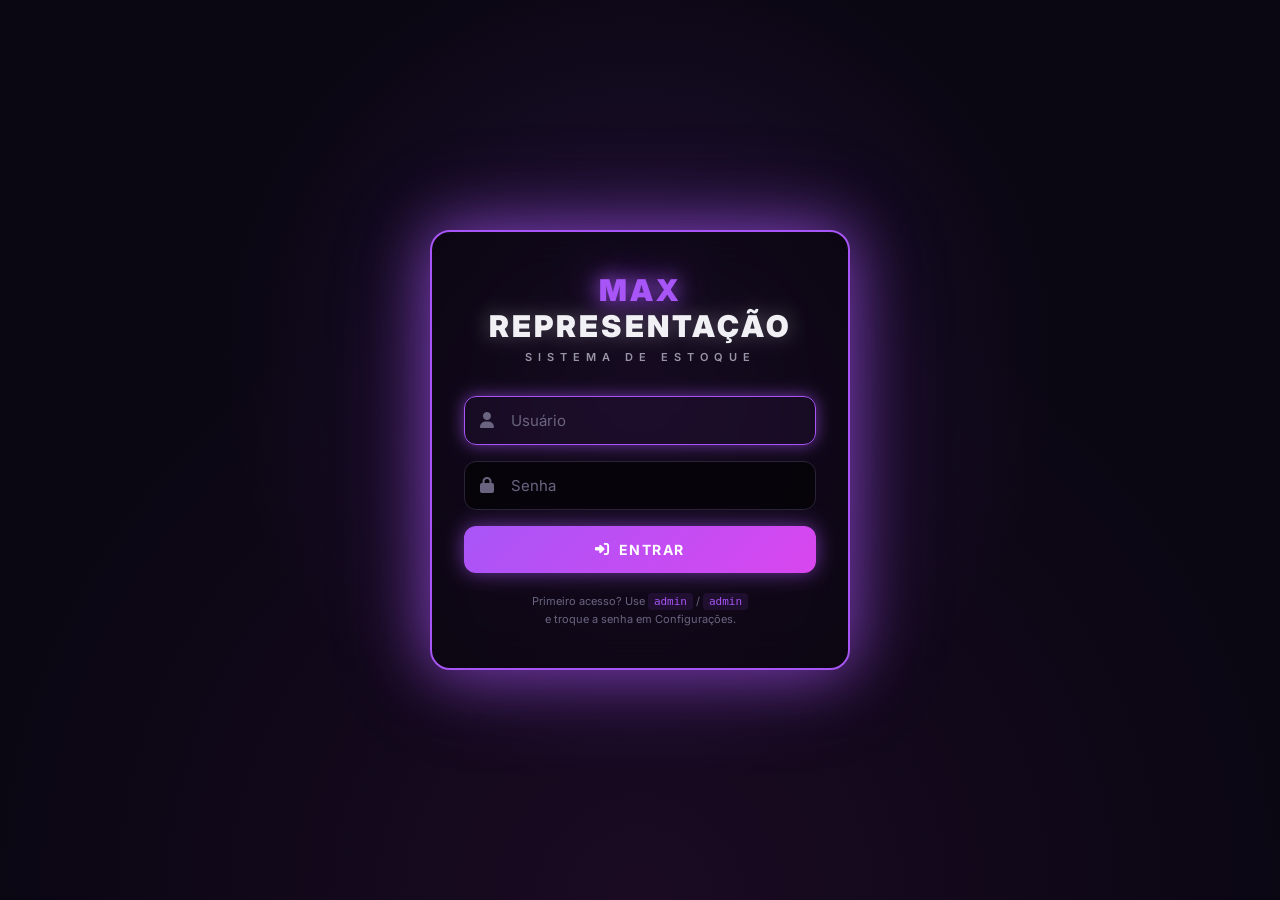
==== commit 60cb9569: "Update print statement from 'Hello' to 'Goodbye'" ====
--- a/index.html
+++ b/index.html
@@ -3,15 +3,38 @@
 <head>
 <meta charset="UTF-8">
 <meta name="viewport" content="width=device-width, initial-scale=1.0">
-<title>ZAP SHOES — CRM</title>
-<link rel="icon" href="data:image/svg+xml,<svg xmlns='http://www.w3.org/2000/svg' viewBox='0 0 100 100'><rect width='100' height='100' rx='20' fill='%23a855f7'/><text x='50' y='68' font-size='60' font-weight='900' text-anchor='middle' fill='white' font-family='Arial'>Z</text></svg>">
+<title>MAX REPRESENTAÇÃO — Estoque</title>
+<link rel="icon" href="data:image/svg+xml,<svg xmlns='http://www.w3.org/2000/svg' viewBox='0 0 100 100'><rect width='100' height='100' rx='20' fill='%23a855f7'/><text x='50' y='68' font-size='60' font-weight='900' text-anchor='middle' fill='white' font-family='Arial'>M</text></svg>">
+<link rel="manifest" href="manifest.json">
 <meta name="theme-color" content="#a855f7">
+<meta name="apple-mobile-web-app-capable" content="yes">
+  <meta name="mobile-web-app-capable" content="yes">
+<meta name="apple-mobile-web-app-status-bar-style" content="black-translucent">
+<meta name="apple-mobile-web-app-title" content="MAX Representação">
+<link rel="apple-touch-icon" href="icon-192.png">
+<!--
+  ============================================
+  MAX REPRESENTAÇÃO — HTML v9.5
+  Sistema de Estoque com Backup
+  Última atualização: 08/10/2026
+  ============================================
+  v2.7   — BLOCO 15 PARTE 3A: Ponto de Referência
+  v2.7.1 — BLOCO 15 PARTE 3B: Etiqueta A6
+  v2.7.2 — BLOCO 15 PARTE 3B: Correção impressão iframe
+  v2.8   — BLOCO 15 PARTE 3C: Seções colapsáveis
+  v2.9   — BLOCO 16: Notificações WhatsApp + Favicon
+  v3.0   — BLOCO 17: PWA (app instalável)
+  ============================================
+-->
 <link rel="preconnect" href="https://fonts.googleapis.com">
 <link rel="preconnect" href="https://fonts.gstatic.com" crossorigin>
 <link href="https://fonts.googleapis.com/css2?family=Inter:wght@400;500;600;700;800;900&display=swap" rel="stylesheet">
 <link rel="stylesheet" href="https://cdnjs.cloudflare.com/ajax/libs/font-awesome/6.4.0/css/all.min.css">
-
-<!-- ======================= INÍCIO: BLOCO CSS (padrão visual MAX) ======================= -->
+<script src="https://cdn.jsdelivr.net/npm/qrcode@1.5.1/build/qrcode.min.js"></script>  
+<script src="https://cdn.jsdelivr.net/npm/@zxing/library@0.21.3/umd/index.min.js"></script>
+<script src="https://cdn.jsdelivr.net/npm/@zxing/browser@0.1.4/umd/zxing-browser.min.js"></script> 
+<script src="https://cdn.jsdelivr.net/npm/jszip@3.10.1/dist/jszip.min.js"></script>
+<script src="https://cdn.jsdelivr.net/npm/file-saver@2.0.5/dist/FileSaver.min.js"></script>  
 <style>
   :root {
     --bg-main: #0a0612; --bg-deep: #1a0a2e; --bg-sidebar: #13101e;
@@ -28,87 +51,177 @@
     background: radial-gradient(circle at 50% -20%, var(--bg-deep) 0%, var(--bg-main) 60%, #000 100%);
     color: var(--text-primary); min-height: 100vh; overflow-x: hidden;
   }
-  button, input, select, textarea { font-family: var(--font-body); }
-
-  /* LOGIN */
+
+  /* TELA DE LOGIN */
   .login-screen {
-    position: fixed; inset: 0; display: flex; align-items: center; justify-content: center;
+    position: fixed; inset: 0;
+    display: flex; align-items: center; justify-content: center;
     z-index: 9999; padding: 20px;
     background: radial-gradient(circle at 50% 40%, rgba(168,85,247,0.15) 0%, transparent 50%),
-                radial-gradient(circle at 50% 100%, rgba(217,70,239,0.08) 0%, transparent 60%), var(--bg-main);
+                radial-gradient(circle at 50% 100%, rgba(217,70,239,0.08) 0%, transparent 60%),
+                var(--bg-main);
+    transition: opacity 0.4s;
   }
   .login-screen.hidden { display: none; }
   .login-box {
-    width: 100%; max-width: 420px; background: rgba(0,0,0,0.4);
-    border: 2px solid var(--neon); border-radius: 20px; padding: 40px 32px;
+    width: 100%; max-width: 420px;
+    background: rgba(0,0,0,0.4);
+    border: 2px solid var(--neon);
+    border-radius: 20px;
+    padding: 40px 32px;
     box-shadow: 0 0 60px var(--neon-glow), 0 0 100px rgba(168,85,247,0.3);
     backdrop-filter: blur(20px);
   }
   .login-logo {
-    font-size: clamp(22px, 5vw, 30px); font-weight: 900; letter-spacing: 3px; color: var(--neon);
-    text-align: center; text-transform: uppercase; margin-bottom: 6px;
+    font-size: clamp(22px, 5vw, 30px);
+    font-weight: 900;
+    letter-spacing: 3px;
+    color: var(--neon);
+    text-align: center;
+    text-transform: uppercase;
+    margin-bottom: 6px;
     text-shadow: 0 0 20px var(--neon-glow-strong), 0 0 40px var(--neon-glow);
   }
   .login-logo span { color: var(--text-primary); text-shadow: 0 0 20px rgba(255,255,255,0.3); }
-  .login-sub { font-size: 11px; font-weight: 600; letter-spacing: 6px; color: var(--text-secondary); text-align: center; text-transform: uppercase; margin-bottom: 32px; }
+  .login-sub {
+    font-size: 11px; font-weight: 600;
+    letter-spacing: 6px; color: var(--text-secondary);
+    text-align: center; text-transform: uppercase;
+    margin-bottom: 32px;
+  }
   .login-input-wrap { position: relative; margin-bottom: 16px; }
-  .login-input-wrap i { position: absolute; left: 16px; top: 50%; transform: translateY(-50%); color: var(--text-dim); font-size: 16px; pointer-events: none; }
+  .login-input-wrap i {
+    position: absolute; left: 16px; top: 50%; transform: translateY(-50%);
+    color: var(--text-dim); font-size: 16px; pointer-events: none;
+  }
   .login-input {
-    width: 100%; padding: 14px 16px 14px 46px; background: rgba(0,0,0,0.6);
-    border: 1px solid var(--border); border-radius: 12px; color: var(--text-primary);
-    font-size: 15px; outline: none; transition: all 0.15s;
-  }
-  .login-input:focus { border-color: var(--neon); box-shadow: 0 0 16px var(--neon-glow); background: rgba(168,85,247,0.05); }
+    width: 100%;
+    padding: 14px 16px 14px 46px;
+    background: rgba(0,0,0,0.6);
+    border: 1px solid var(--border);
+    border-radius: 12px;
+    color: var(--text-primary);
+    font-size: 15px;
+    font-family: var(--font-body);
+    outline: none;
+    transition: all 0.15s;
+  }
+  .login-input:focus {
+    border-color: var(--neon);
+    box-shadow: 0 0 16px var(--neon-glow);
+    background: rgba(168,85,247,0.05);
+  }
   .login-input::placeholder { color: var(--text-dim); }
   .login-btn {
-    width: 100%; padding: 15px; background: linear-gradient(135deg, var(--neon), var(--neon-alt));
-    color: #fff; border: none; border-radius: 12px; font-size: 14px; font-weight: 700;
-    letter-spacing: 1.5px; text-transform: uppercase; cursor: pointer; margin-top: 8px;
-    transition: all 0.15s; box-shadow: 0 0 20px var(--neon-glow);
+    width: 100%; padding: 15px;
+    background: linear-gradient(135deg, var(--neon), var(--neon-alt));
+    color: #fff; border: none; border-radius: 12px;
+    font-family: var(--font-body); font-size: 14px; font-weight: 700;
+    letter-spacing: 1.5px; text-transform: uppercase;
+    cursor: pointer; margin-top: 8px;
+    transition: all 0.15s;
+    box-shadow: 0 0 20px var(--neon-glow);
     display: flex; align-items: center; justify-content: center; gap: 8px;
   }
-  .login-btn:hover:not(:disabled) { box-shadow: 0 0 32px var(--neon-glow-strong); transform: translateY(-2px); }
+  .login-btn:hover:not(:disabled) {
+    box-shadow: 0 0 32px var(--neon-glow-strong);
+    transform: translateY(-2px);
+  }
   .login-btn:disabled { opacity: 0.6; cursor: not-allowed; }
   .login-erro {
-    color: var(--error); font-size: 13px; text-align: center; padding: 10px;
-    background: rgba(239,68,68,0.1); border: 1px solid rgba(239,68,68,0.3); border-radius: 8px;
+    color: var(--error); font-size: 13px; text-align: center;
+    padding: 10px; background: rgba(239,68,68,0.1);
+    border: 1px solid rgba(239,68,68,0.3); border-radius: 8px;
     margin-top: 14px; display: none;
   }
   .login-erro.show { display: block; animation: fadeIn 0.3s ease-out; }
-  .login-info { text-align: center; font-size: 11px; color: var(--text-dim); margin-top: 20px; line-height: 1.6; }
-
-  /* APP */
+  .login-info {
+    text-align: center; font-size: 11px; color: var(--text-dim);
+    margin-top: 20px; line-height: 1.6;
+  }
+  .login-info code {
+    color: var(--neon); font-family: 'Consolas', monospace;
+    background: rgba(168,85,247,0.1);
+    padding: 2px 6px; border-radius: 4px;
+  }
+
+  /* SISTEMA */
   .app { display: none; }
   .app.visible { display: block; }
+
   .topbar {
-    padding: 14px 24px; display: flex; align-items: center; gap: 12px; position: sticky; top: 0; z-index: 100;
-    background: rgba(10, 6, 18, 0.75); backdrop-filter: blur(20px); border-bottom: 1px solid rgba(168,85,247,0.1);
+    padding: 14px 24px; display: flex; align-items: center; gap: 12px;
+    position: sticky; top: 0; z-index: 100;
+    background: rgba(10, 6, 18, 0.75); backdrop-filter: blur(20px);
+    border-bottom: 1px solid rgba(168,85,247,0.1);
   }
   .status-pill {
-    display: inline-flex; align-items: center; gap: 8px; padding: 7px 14px; background: rgba(0,0,0,0.4);
-    border: 1px solid var(--border); border-radius: 24px; font-size: 11px; font-weight: 600; letter-spacing: 1.5px; text-transform: uppercase;
+    display: inline-flex; align-items: center; gap: 8px;
+    padding: 7px 14px; background: rgba(0,0,0,0.4);
+    border: 1px solid var(--border); border-radius: 24px;
+    font-size: 11px; font-weight: 600; letter-spacing: 1.5px; text-transform: uppercase;
   }
   .status-pill .dot { width: 8px; height: 8px; border-radius: 50%; background: var(--error); }
   .status-pill.online .dot { background: var(--success); box-shadow: 0 0 12px var(--success); animation: pulseOnline 1.5s infinite; }
   .status-pill.online .label { color: var(--success); }
   .status-pill .label { color: var(--error); }
   @keyframes pulseOnline { 0%,100% { box-shadow: 0 0 12px var(--success); } 50% { box-shadow: 0 0 20px var(--success); } }
+
   .user-pill {
-    display: inline-flex; align-items: center; gap: 10px; padding: 6px 14px; background: rgba(168,85,247,0.1);
-    border: 1px solid rgba(168,85,247,0.3); border-radius: 24px; font-size: 12px; font-weight: 600; color: var(--neon);
-  }
-  .user-pill .perfil-badge { background: var(--neon); color: #fff; padding: 1px 8px; border-radius: 10px; font-size: 9px; font-weight: 700; letter-spacing: 1px; text-transform: uppercase; }
+    display: inline-flex; align-items: center; gap: 10px;
+    padding: 6px 14px; background: rgba(168,85,247,0.1);
+    border: 1px solid rgba(168,85,247,0.3); border-radius: 24px;
+    font-size: 12px; font-weight: 600; color: var(--neon);
+  }
+  .user-pill i { font-size: 14px; }
+  .user-pill .perfil-badge {
+    background: var(--neon); color: #fff;
+    padding: 1px 8px; border-radius: 10px;
+    font-size: 9px; font-weight: 700;
+    letter-spacing: 1px; text-transform: uppercase;
+  }
+  .user-pill .perfil-badge.operador { background: var(--info); }
+
   .topbar .spacer { flex: 1; }
   .btn-text {
-    padding: 10px 18px; background: rgba(255,255,255,0.03); border: 1px solid var(--border); border-radius: 12px;
-    color: var(--text-primary); cursor: pointer; font-size: 12px; font-weight: 600; letter-spacing: 1px;
-    text-transform: uppercase; display: inline-flex; align-items: center; gap: 8px; transition: all 0.15s;
+    padding: 10px 18px; background: rgba(255,255,255,0.03);
+    border: 1px solid var(--border); border-radius: 12px;
+    color: var(--text-primary); cursor: pointer;
+    font-size: 12px; font-weight: 600; letter-spacing: 1px;
+    text-transform: uppercase; display: inline-flex; align-items: center;
+    gap: 8px; transition: all 0.15s; font-family: var(--font-body);
   }
   .btn-text:hover { border-color: var(--neon); color: var(--neon); box-shadow: 0 0 16px var(--neon-glow); }
   .btn-text.danger:hover { border-color: var(--error); color: var(--error); box-shadow: 0 0 16px rgba(239,68,68,0.6); }
+  .btn-text.install {
+    background: linear-gradient(135deg, var(--neon), var(--neon-alt));
+    color: #fff; border: none;
+    box-shadow: 0 0 16px var(--neon-glow);
+    display: none;
+  }
+  .btn-text.install.show { display: inline-flex; }
+  .btn-text.install:hover { box-shadow: 0 0 28px var(--neon-glow-strong); color: #fff; }
+  /* Botões do header com texto sempre visível (desktop) */
+@media (min-width: 701px) {
+  .topbar .btn-text {
+    font-size: 12px !important;
+    padding: 10px 18px !important;
+    min-width: 0 !important;
+    gap: 8px !important;
+  }
+  .topbar .btn-text i {
+    font-size: 14px !important;
+  }
+  .topbar .btn-text span {
+    display: inline !important;
+  }
+}
+
   .hamburger {
-    width: 42px; height: 42px; background: rgba(255,255,255,0.03); border: 1px solid var(--border); border-radius: 12px; cursor: pointer;
-    display: flex; flex-direction: column; align-items: center; justify-content: center; gap: 5px; padding: 0; transition: all 0.2s;
+    width: 42px; height: 42px; background: rgba(255,255,255,0.03);
+    border: 1px solid var(--border); border-radius: 12px; cursor: pointer;
+    display: flex; flex-direction: column; align-items: center; justify-content: center;
+    gap: 5px; padding: 0; transition: all 0.2s;
   }
   .hamburger:hover { border-color: var(--neon); }
   .hamburger span { display: block; width: 20px; height: 2px; background: var(--text-primary); border-radius: 2px; transition: all 0.3s; }
@@ -116,240 +229,4452 @@
   .hamburger.open span:nth-child(2) { opacity: 0; }
   .hamburger.open span:nth-child(3) { transform: translateY(-7px) rotate(-45deg); background: var(--neon); }
 
+  /* BANNER DE BACKUP */
+  .backup-banner {
+    background: linear-gradient(135deg, rgba(56,189,248,0.12), rgba(168,85,247,0.08));
+    border: 1px solid var(--info);
+    border-left: 4px solid var(--info);
+    border-radius: 14px;
+    padding: 16px 20px;
+    margin: 0 24px 16px;
+    display: none;
+    align-items: center;
+    gap: 16px;
+    flex-wrap: wrap;
+    box-shadow: 0 0 24px rgba(56,189,248,0.15);
+  }
+  .backup-banner.show { display: flex; animation: slideDown 0.4s ease-out; }
+  @keyframes slideDown { from { opacity: 0; transform: translateY(-10px); } to { opacity: 1; transform: translateY(0); } }
+  .backup-banner .icon {
+    width: 44px; height: 44px; border-radius: 12px;
+    background: rgba(56,189,248,0.2);
+    display: flex; align-items: center; justify-content: center;
+    color: var(--info); font-size: 20px;
+    flex-shrink: 0;
+  }
+  .backup-banner .txt { flex: 1; min-width: 200px; }
+  .backup-banner .txt .titulo {
+    font-size: 14px; font-weight: 700; color: var(--text-primary);
+    margin-bottom: 4px;
+  }
+  .backup-banner .txt .sub {
+    font-size: 12px; color: var(--text-secondary);
+    line-height: 1.5;
+  }
+  .backup-banner .acoes { display: flex; gap: 8px; flex-wrap: wrap; }
+
+  /* BANNER DE ATUALIZAÇÃO (NOVO BLOCO 17) */
+  .update-banner {
+    position: fixed; top: 20px; left: 50%; transform: translateX(-50%);
+    background: linear-gradient(135deg, rgba(56,189,248,0.95), rgba(168,85,247,0.95));
+    color: #fff;
+    padding: 14px 22px;
+    border-radius: 14px;
+    display: none;
+    align-items: center;
+    gap: 14px;
+    z-index: 9999;
+    box-shadow: 0 8px 32px rgba(56,189,248,0.5);
+    max-width: 90%;
+    font-size: 13px;
+    font-weight: 600;
+  }
+  .update-banner.show {
+    display: flex;
+    animation: slideDownBanner 0.4s ease-out;
+  }
+  @keyframes slideDownBanner {
+    from { opacity: 0; transform: translateX(-50%) translateY(-20px); }
+    to { opacity: 1; transform: translateX(-50%) translateY(0); }
+  }
+  .update-banner .icon-upd { font-size: 22px; }
+  .update-banner .txt-upd { flex: 1; min-width: 180px; line-height: 1.4; }
+  .update-banner .acoes-upd { display: flex; gap: 8px; flex-wrap: wrap; }
+  .update-banner .btn-upd {
+    padding: 8px 16px; border-radius: 8px;
+    background: rgba(255,255,255,0.2);
+    color: #fff; border: 1px solid rgba(255,255,255,0.3);
+    font-family: var(--font-body);
+    font-weight: 700; font-size: 11px;
+    letter-spacing: 0.5px; text-transform: uppercase;
+    cursor: pointer; transition: all 0.15s;
+  }
+  .update-banner .btn-upd:hover { background: rgba(255,255,255,0.35); }
+  .update-banner .btn-upd.primary { background: #fff; color: #0284c7; border-color: #fff; }
+  .update-banner .btn-upd.primary:hover { background: #f0f0f5; }
+
+  /* MODAL DE INSTALAÇÃO PWA (NOVO BLOCO 17) */
+  .install-modal {
+    position: fixed; inset: 0; background: rgba(0,0,0,0.85);
+    backdrop-filter: blur(15px);
+    display: none; align-items: center; justify-content: center;
+    z-index: 3600; padding: 20px;
+  }
+  .install-modal.active { display: flex; animation: fadeIn 0.2s ease-out; }
+  .install-modal-box {
+    background: var(--bg-card); border-radius: 20px; padding: 32px;
+    max-width: 480px; width: 100%;
+    border: 2px solid var(--neon);
+    box-shadow: 0 0 60px var(--neon-glow);
+    text-align: center;
+  }
+  .install-modal-box .icon-grande {
+    font-size: 56px; color: var(--neon);
+    margin-bottom: 16px;
+    text-shadow: 0 0 30px var(--neon-glow-strong);
+  }
+  .install-modal-box h2 {
+    font-size: 20px; font-weight: 800;
+    letter-spacing: 1px; text-transform: uppercase;
+    color: var(--neon); margin-bottom: 12px;
+  }
+  .install-modal-box p {
+    font-size: 13px; color: var(--text-secondary);
+    line-height: 1.7; margin-bottom: 20px;
+  }
+  .install-modal-box ol {
+    text-align: left; padding-left: 20px;
+    font-size: 13px; color: var(--text-primary);
+    line-height: 1.9; margin-bottom: 20px;
+  }
+  .install-modal-box ol strong { color: var(--neon); }
+  .install-modal-box ol code {
+    background: rgba(168,85,247,0.1); color: var(--neon);
+    padding: 2px 6px; border-radius: 4px;
+    font-family: 'Consolas', monospace; font-size: 12px;
+  }
+
   .hero { text-align: center; padding: 24px 20px 18px; }
-  .hero-logo { font-size: clamp(28px, 5vw, 44px); font-weight: 900; letter-spacing: 6px; color: var(--neon); text-transform: uppercase; text-shadow: 0 0 20px var(--neon-glow-strong), 0 0 40px var(--neon-glow); margin-bottom: 8px; }
+  .hero-logo {
+    font-size: clamp(28px, 5vw, 44px);
+    font-weight: 900; letter-spacing: 6px;
+    color: var(--neon); text-transform: uppercase;
+    text-shadow: 0 0 20px var(--neon-glow-strong), 0 0 40px var(--neon-glow);
+    margin-bottom: 8px;
+  }
   .hero-logo span { color: var(--text-primary); }
-  .hero-sub { font-size: 11px; letter-spacing: 8px; color: var(--text-secondary); text-transform: uppercase; font-weight: 600; }
-
-  .tabs { display: flex; gap: 4px; padding: 0 24px; max-width: 1600px; margin: 0 auto 20px; border-bottom: 1px solid var(--border); overflow-x: auto; position: relative; z-index: 10; }
-  .tabs::-webkit-scrollbar { height: 0; }
-  .tab {
-    padding: 14px 22px; background: transparent; border: none; color: var(--text-secondary); cursor: pointer;
-    font-size: 13px; font-weight: 600; letter-spacing: 0.5px; text-transform: uppercase;
-    display: inline-flex; align-items: center; gap: 8px; border-bottom: 3px solid transparent; transition: all 0.15s; white-space: nowrap;
-  }
+  .hero-sub {
+    font-size: 11px; letter-spacing: 8px;
+    color: var(--text-secondary); text-transform: uppercase; font-weight: 600;
+  }
+
+  .tabs {
+  display: flex;
+  gap: 4px; 
+  padding: 0 24px;
+  max-width: 1600px; 
+  margin: 0 auto 20px;
+  border-bottom: 1px solid var(--border); 
+  overflow-x: auto;
+  position: relative;
+  z-index: 10;
+  overflow-y: visible; /* Permite a bolinha piscar sem ser cortada */
+}
+.tabs::-webkit-scrollbar { height: 0; }
+
+.tab {
+  padding: 14px 22px; background: transparent; border: none;
+  color: var(--text-secondary); cursor: pointer;
+  font-family: var(--font-body); font-size: 13px; font-weight: 600;
+  letter-spacing: 0.5px; text-transform: uppercase;
+  display: inline-flex; align-items: center; gap: 8px;
+  border-bottom: 3px solid transparent; transition: all 0.15s; white-space: nowrap;
+  /* CORREÇÃO: Força o botão a se destacar */
+  position: relative; 
+  z-index: 11;
+}
   .tab:hover { color: var(--text-primary); }
   .tab.active { color: var(--neon); border-bottom-color: var(--neon); text-shadow: 0 0 12px var(--neon-glow); }
 
   .content { padding: 0 24px 80px; max-width: 1600px; margin: 0 auto; }
   .aba { display: none; }
-  .aba.active { display: block; animation: fadeIn 0.25s ease-out; }
-  @keyframes fadeIn { from { opacity: 0; transform: translateY(8px); } to { opacity: 1; transform: translateY(0); } }
-
-  .empty { text-align: center; padding: 50px 20px; color: var(--text-dim); }
-  .empty h2 { margin-bottom: 10px; color: var(--text-secondary); font-size: 15px; letter-spacing: 1px; text-transform: uppercase; font-weight: 600; }
-  .loader { width: 48px; height: 48px; border: 3px solid var(--border); border-top-color: var(--neon); border-radius: 50%; animation: spin 0.8s linear infinite; margin: 50px auto; }
+.aba.active { display: block; }
+@keyframes fadeIn { from { opacity: 0; transform: translateY(8px); } to { opacity: 1; transform: translateY(0); } }
+  .info-bar {
+    background: rgba(255,255,255,0.02); padding: 18px 24px; border-radius: 16px;
+    margin-bottom: 20px; display: flex; justify-content: space-between;
+    align-items: center; flex-wrap: wrap; gap: 14px; border: 1px solid var(--border);
+  }
+  .info-bar .stats { display: flex; gap: 24px; flex-wrap: wrap; }
+  .stat { display: flex; align-items: center; gap: 8px; font-size: 13px; font-weight: 500; color: var(--text-secondary); text-transform: uppercase; letter-spacing: 0.5px; }
+  .stat .num { font-weight: 800; color: var(--neon); font-size: 18px; }
+
+  .empty { text-align: center; padding: 80px 20px; color: var(--text-dim); }
+  .empty h2 { margin-bottom: 14px; color: var(--text-secondary); font-size: 17px; letter-spacing: 1px; text-transform: uppercase; font-weight: 600; }
+  .empty p { font-size: 14px; }
+
+  .loader { width: 48px; height: 48px; border: 3px solid var(--border); border-top-color: var(--neon); border-radius: 50%; animation: spin 0.8s linear infinite; margin: 60px auto; }
   @keyframes spin { to { transform: rotate(360deg); } }
-  .versao-canto { position: fixed; bottom: 14px; right: 18px; font-size: 10px; font-weight: 700; letter-spacing: 2px; color: var(--text-dim); opacity: 0.5; z-index: 50; pointer-events: none; text-transform: uppercase; }
+
+  .versao-canto {
+    position: fixed; bottom: 14px; right: 18px;
+    font-size: 10px; font-weight: 700; letter-spacing: 2px;
+    color: var(--text-dim); opacity: 0.5; z-index: 50; pointer-events: none; text-transform: uppercase;
+  }
 
   .toast {
-    position: fixed; bottom: 24px; right: 24px; background: linear-gradient(135deg, var(--success), #16a34a); color: #fff;
-    padding: 16px 24px; border-radius: 12px; font-weight: 600; font-size: 13px; opacity: 0; transform: translateY(30px) scale(0.9);
-    transition: all 0.3s cubic-bezier(0.34, 1.56, 0.64, 1); z-index: 4500; max-width: 400px; box-shadow: 0 0 32px rgba(34,197,94,0.6);
+    position: fixed; bottom: 24px; right: 24px;
+    background: linear-gradient(135deg, var(--success), #16a34a);
+    color: #fff; padding: 16px 24px; border-radius: 12px;
+    font-weight: 600; font-size: 13px;
+    opacity: 0; transform: translateY(30px) scale(0.9);
+    transition: all 0.3s cubic-bezier(0.34, 1.56, 0.64, 1);
+    z-index: 4500; max-width: 400px;
+    box-shadow: 0 0 32px rgba(34,197,94,0.6);
   }
   .toast.show { opacity: 1; transform: translateY(0) scale(1); }
   .toast.error { background: linear-gradient(135deg, var(--error), #dc2626); box-shadow: 0 0 32px rgba(239,68,68,0.6); }
   .toast.info { background: linear-gradient(135deg, var(--info), #0284c7); box-shadow: 0 0 32px rgba(56,189,248,0.6); }
 
-  /* CARDS */
-  .card { background: rgba(255,255,255,0.02); border: 1px solid var(--border); border-radius: 16px; padding: 24px; margin-bottom: 20px; border-left: 4px solid var(--neon); }
-  .card h3 { font-size: 13px; font-weight: 800; letter-spacing: 2px; text-transform: uppercase; color: var(--neon); text-shadow: 0 0 12px var(--neon-glow); margin-bottom: 18px; display: flex; align-items: center; gap: 10px; }
-  .card-collapsible { padding: 0; overflow: hidden; }
-  .card-collapsible .card-header { display: flex; align-items: center; justify-content: space-between; padding: 18px 24px; cursor: pointer; user-select: none; transition: background 0.15s; gap: 12px; }
-  .card-collapsible .card-header:hover { background: rgba(168,85,247,0.05); }
-  .card-collapsible .card-header h3 { margin-bottom: 0; flex: 1; }
-  .card-collapsible .toggle-icon { width: 32px; height: 32px; border-radius: 8px; background: rgba(168,85,247,0.1); border: 1px solid rgba(168,85,247,0.3); display: flex; align-items: center; justify-content: center; color: var(--neon); font-size: 14px; transition: all 0.3s; flex-shrink: 0; }
-  .card-collapsible.open .toggle-icon { transform: rotate(180deg); background: var(--neon); color: #fff; box-shadow: 0 0 16px var(--neon-glow-strong); }
-  .card-collapsible .card-body { max-height: 0; overflow: hidden; transition: max-height 0.35s cubic-bezier(0.4, 0, 0.2, 1); padding: 0 24px; }
-  .card-collapsible.open .card-body { max-height: 5000px; padding: 0 24px 24px 24px; }
-
-  /* DASH CARDS */
-  .dash-cards { display: grid; grid-template-columns: repeat(auto-fit, minmax(220px, 1fr)); gap: 14px; margin-bottom: 20px; }
-  .dash-card { padding: 18px; background: rgba(0,0,0,0.3); border: 1px solid var(--border); border-radius: 12px; border-left: 4px solid var(--neon); }
-  .dash-card.ok { border-left-color: var(--success); }
-  .dash-card.info { border-left-color: var(--info); }
-  .dash-card .lbl { font-size: 10px; font-weight: 700; letter-spacing: 1.5px; text-transform: uppercase; color: var(--text-dim); margin-bottom: 8px; display: flex; align-items: center; gap: 6px; }
-  .dash-card .val { font-size: 26px; font-weight: 800; color: var(--neon); text-shadow: 0 0 12px var(--neon-glow); line-height: 1; }
-  .dash-card.ok .val { color: var(--success); text-shadow: 0 0 12px rgba(34,197,94,0.5); }
-  .dash-card.info .val { color: var(--info); }
-
-  /* FORM */
+  /* CARD COLAPSÁVEL */
+  .card {
+    background: rgba(255,255,255,0.02); border: 1px solid var(--border); border-radius: 16px;
+    padding: 24px; margin-bottom: 20px; border-left: 4px solid var(--neon);
+  }
+  .card h3 {
+    font-size: 13px; font-weight: 800;
+    letter-spacing: 2px; text-transform: uppercase; color: var(--neon);
+    text-shadow: 0 0 12px var(--neon-glow); margin-bottom: 18px;
+    display: flex; align-items: center; gap: 10px;
+  }
+
+  .card-collapsible {
+    padding: 0;
+    overflow: hidden;
+  }
+  .card-collapsible .card-header {
+    display: flex; align-items: center; justify-content: space-between;
+    padding: 18px 24px;
+    cursor: pointer;
+    user-select: none;
+    transition: background 0.15s;
+    gap: 12px;
+  }
+  .card-collapsible .card-header:hover {
+    background: rgba(168,85,247,0.05);
+  }
+  .card-collapsible .card-header h3 {
+    margin-bottom: 0;
+    flex: 1;
+  }
+  .card-collapsible .card-header .toggle-icon {
+    width: 32px; height: 32px;
+    border-radius: 8px;
+    background: rgba(168,85,247,0.1);
+    border: 1px solid rgba(168,85,247,0.3);
+    display: flex; align-items: center; justify-content: center;
+    color: var(--neon); font-size: 14px;
+    transition: all 0.3s;
+    flex-shrink: 0;
+  }
+  .card-collapsible .card-header:hover .toggle-icon {
+    background: rgba(168,85,247,0.25);
+    box-shadow: 0 0 12px var(--neon-glow);
+  }
+  .card-collapsible.open .card-header .toggle-icon {
+    transform: rotate(180deg);
+    background: var(--neon);
+    color: #fff;
+    box-shadow: 0 0 16px var(--neon-glow-strong);
+  }
+  .card-collapsible .card-body {
+    max-height: 0;
+    overflow: hidden;
+    transition: max-height 0.35s cubic-bezier(0.4, 0, 0.2, 1), padding 0.35s;
+    padding: 0 24px;
+  }
+  .card-collapsible.open .card-body {
+    max-height: 5000px;
+    padding: 0 24px 24px 24px;
+  }
+  
+/* EDIÇÃO DE PEDIDO: libera a altura e a rolagem de todos os itens */
+.card-collapsible.editando-pedido {
+  overflow: visible !important;
+}
+
+.card-collapsible.editando-pedido .card-body {
+  max-height: none !important;
+  height: auto !important;
+  overflow: visible !important;
+  transition: none !important;
+}
+
+/* Mantém o resumo e o botão Salvar acessíveis durante a rolagem */
+.card-collapsible.editando-pedido #carrinhoWrap .barra-total {
+  position: sticky;
+  bottom: 10px;
+  z-index: 30;
+  background: var(--bg-card);
+  padding: 14px;
+  border: 1px solid var(--border);
+  border-radius: 12px;
+  box-shadow: 0 4px 20px rgba(0,0,0,0.35);
+}
+
+/* Área de recuperação de produtos removidos */
+.itens-removidos-edicao {
+  margin-top: 18px;
+  padding: 14px;
+  border: 1px dashed var(--warning);
+  border-radius: 12px;
+  background: rgba(245,158,11,0.06);
+}
+
+.item-removido-edicao {
+  display: flex;
+  justify-content: space-between;
+  align-items: center;
+  gap: 12px;
+  padding: 10px;
+  margin-top: 8px;
+  border-radius: 8px;
+  background: rgba(0,0,0,0.20);
+}
+
+.item-removido-edicao .nome {
+  font-size: 13px;
+  color: var(--text-primary);
+}
+
+.btn-restaurar-item {
+  flex-shrink: 0;
+  padding: 8px 12px;
+  border-radius: 8px;
+  border: 1px solid var(--success);
+  background: rgba(34,197,94,0.12);
+  color: var(--success);
+  cursor: pointer;
+  font-weight: 700;
+}
+
+@media (max-width: 700px) {
+  .item-removido-edicao {
+    align-items: flex-start;
+    flex-direction: column;
+  }
+
+  .btn-restaurar-item {
+    width: 100%;
+  }
+
+  .card-collapsible.editando-pedido #carrinhoWrap .barra-total {
+    bottom: 5px;
+  }
+}
+
+
   .form-row { display: flex; flex-direction: column; gap: 6px; margin-bottom: 16px; }
-  .form-row label { font-size: 11px; font-weight: 600; letter-spacing: 1.5px; text-transform: uppercase; color: var(--text-dim); }
-  .form-row input, .form-row select, .form-row textarea { padding: 12px 16px; background: rgba(0,0,0,0.5); border: 1px solid var(--border); border-radius: 10px; color: var(--text-primary); font-size: 14px; outline: none; transition: all 0.15s; }
-  .form-row select option { background: var(--bg-card); }
+  .form-row label {
+    font-size: 11px; font-weight: 600; letter-spacing: 1.5px;
+    text-transform: uppercase; color: var(--text-dim);
+  }
+  .form-row input, .form-row select, .form-row textarea {
+    padding: 12px 16px; background: rgba(0,0,0,0.5);
+    border: 1px solid var(--border); border-radius: 10px;
+    color: var(--text-primary); font-size: 14px; outline: none;
+    font-family: var(--font-body); transition: all 0.15s;
+  }
   .form-row textarea { resize: vertical; min-height: 70px; }
   .form-row input:focus, .form-row select:focus, .form-row textarea:focus { border-color: var(--neon); box-shadow: 0 0 12px var(--neon-glow); }
   .form-grid { display: grid; grid-template-columns: repeat(auto-fit, minmax(220px, 1fr)); gap: 14px; }
-  .form-row.full { grid-column: 1 / -1; }
-
-  .btn { padding: 12px 22px; border: none; border-radius: 10px; font-weight: 600; cursor: pointer; font-size: 12px; letter-spacing: 1px; text-transform: uppercase; transition: all 0.15s; display: inline-flex; align-items: center; justify-content: center; gap: 8px; }
+  .form-grid-codigo { display: grid; grid-template-columns: 1fr auto; gap: 10px; align-items: end; }
+
+  .btn {
+    padding: 12px 22px; border: none; border-radius: 10px;
+    font-family: var(--font-body); font-weight: 600; cursor: pointer;
+    font-size: 12px; letter-spacing: 1px; text-transform: uppercase;
+    transition: all 0.15s; display: inline-flex; align-items: center; gap: 8px;
+  }
   .btn-primary { background: linear-gradient(135deg, var(--neon), var(--neon-alt)); color: #fff; box-shadow: 0 0 16px var(--neon-glow); }
   .btn-primary:hover:not(:disabled) { box-shadow: 0 0 28px var(--neon-glow-strong); transform: translateY(-2px); }
-  .btn-primary:disabled { opacity: 0.5; cursor: wait; }
+  .btn-primary:disabled { opacity: 0.5; cursor: not-allowed; }
   .btn-secondary { background: rgba(255,255,255,0.03); color: var(--text-primary); border: 1px solid var(--border); }
   .btn-secondary:hover { border-color: var(--neon); }
   .btn-danger { background: var(--error); color: #fff; }
   .btn-danger:hover { box-shadow: 0 0 20px rgba(239,68,68,0.6); }
+  .btn-success { background: linear-gradient(135deg, var(--success), #16a34a); color: #fff; box-shadow: 0 0 16px rgba(34,197,94,0.4); }
+  .btn-success:hover:not(:disabled) { box-shadow: 0 0 28px rgba(34,197,94,0.7); transform: translateY(-2px); }
+  .btn-warning { background: var(--warning); color: #000; font-weight: 700; }
+  .btn-warning:hover { box-shadow: 0 0 20px rgba(245,158,11,0.6); }
   .btn-whatsapp { background: linear-gradient(135deg, #25D366, #128C7E); color: #fff; box-shadow: 0 0 16px rgba(37,211,102,0.4); }
   .btn-whatsapp:hover { box-shadow: 0 0 28px rgba(37,211,102,0.7); transform: translateY(-2px); }
+  .btn-info { background: linear-gradient(135deg, var(--info), #0284c7); color: #fff; box-shadow: 0 0 16px rgba(56,189,248,0.4); }
+  .btn-info:hover { box-shadow: 0 0 28px rgba(56,189,248,0.7); transform: translateY(-2px); }
   .btn-sm { padding: 8px 14px; font-size: 11px; }
-  .form-actions { display: flex; gap: 10px; flex-wrap: wrap; margin-top: 8px; }
-
-  .busca-pedidos { display: flex; gap: 10px; margin-bottom: 16px; align-items: center; }
-  .busca-pedidos input { flex: 1; padding: 12px 16px; background: rgba(0,0,0,0.5); border: 1px solid var(--border); border-radius: 10px; color: var(--text-primary); font-size: 14px; outline: none; transition: all 0.15s; }
-  .busca-pedidos input:focus { border-color: var(--neon); box-shadow: 0 0 12px var(--neon-glow); }
-
-  /* LISTAS */
-  .pedido-item { background: rgba(255,255,255,0.02); border: 1px solid var(--border); border-radius: 14px; padding: 16px 20px; margin-bottom: 12px; display: grid; grid-template-columns: 1fr auto; gap: 16px; align-items: center; transition: all 0.15s; }
+  .btn-xs { padding: 6px 10px; font-size: 10px; }
+  .btn-gerar {
+    padding: 12px 18px; background: rgba(56,189,248,0.1);
+    border: 1px solid var(--info); color: var(--info);
+    border-radius: 10px; cursor: pointer; white-space: nowrap;
+    font-family: var(--font-body); font-weight: 600; font-size: 12px;
+    letter-spacing: 1px; text-transform: uppercase; transition: all 0.15s;
+    display: inline-flex; align-items: center; gap: 6px;
+  }
+  .btn-gerar:hover { background: rgba(56,189,248,0.25); box-shadow: 0 0 16px rgba(56,189,248,0.4); }
+
+  .barcode-preview { background: #fff; padding: 12px; border-radius: 8px; margin-top: 10px; display: inline-block; }
+  .barcode-preview svg { display: block; }
+  .barcode-preview.vazio { display: none; }
+
+  .proximo-codigo-badge {
+    display: inline-flex; align-items: center; gap: 8px;
+    padding: 8px 16px; background: rgba(56,189,248,0.1);
+    border: 1px solid var(--info); border-radius: 24px;
+    font-size: 12px; font-weight: 600; color: var(--info);
+    letter-spacing: 0.5px; margin-bottom: 16px;
+  }
+  .proximo-codigo-badge strong {
+    font-family: 'Consolas', monospace;
+    font-size: 14px; color: var(--neon);
+    background: rgba(168,85,247,0.15);
+    padding: 2px 8px; border-radius: 6px;
+  }
+
+  .foto-upload-area {
+    border: 2px dashed var(--border); border-radius: 14px;
+    padding: 20px; text-align: center; cursor: pointer;
+    transition: all 0.2s; background: rgba(0,0,0,0.2);
+  }
+  .foto-upload-area:hover { border-color: var(--neon); background: rgba(168,85,247,0.05); }
+  .foto-upload-area .icon { font-size: 36px; color: var(--text-dim); margin-bottom: 8px; }
+  .foto-upload-area .texto { font-size: 13px; color: var(--text-secondary); margin-bottom: 4px; }
+  .foto-upload-area .sub { font-size: 11px; color: var(--text-dim); }
+  .foto-preview { position: relative; display: inline-block; margin-top: 12px; }
+  .foto-preview img {
+    max-width: 180px; max-height: 180px; border-radius: 12px;
+    border: 2px solid var(--neon); box-shadow: 0 0 20px var(--neon-glow);
+  }
+  .foto-preview .btn-remover {
+    position: absolute; top: -8px; right: -8px;
+    width: 28px; height: 28px; border-radius: 50%;
+    background: var(--error); color: #fff; border: none;
+    cursor: pointer; font-size: 12px;
+    box-shadow: 0 0 12px rgba(239,68,68,0.6);
+  }
+
+  .entrada-foto-info {
+    display: none; margin-top: 16px; padding: 16px;
+    background: rgba(0,0,0,0.3); border-radius: 12px;
+    border: 1px solid var(--border); align-items: center; gap: 20px;
+  }
+  .entrada-foto-info.show { display: flex; }
+  .entrada-foto-info img {
+    width: 100px; height: 100px; object-fit: cover;
+    border-radius: 10px; border: 2px solid var(--neon);
+  }
+  .entrada-foto-info .vazio {
+    width: 100px; height: 100px; display: flex;
+    align-items: center; justify-content: center;
+    background: rgba(0,0,0,0.4); border-radius: 10px;
+    color: var(--text-dim); font-size: 28px;
+    border: 2px dashed var(--border);
+  }
+  .entrada-foto-info .txt .nome { font-size: 18px; font-weight: 700; color: var(--text-primary); margin-bottom: 6px; }
+  .entrada-foto-info .txt .det { font-size: 12px; color: var(--text-secondary); margin-bottom: 3px; }
+  .entrada-foto-info .txt .det strong { color: var(--neon); }
+
+  .grade-wrap {
+    display: grid; grid-template-columns: repeat(auto-fill, minmax(110px, 1fr));
+    gap: 12px; margin-top: 10px;
+  }
+  .grade-item {
+    background: rgba(0,0,0,0.4); border: 1px solid var(--border);
+    border-radius: 12px; padding: 12px 10px; text-align: center; transition: all 0.15s;
+  }
+  .grade-item.ativo { background: rgba(168,85,247,0.15); border-color: var(--neon); box-shadow: 0 0 12px var(--neon-glow); }
+  .grade-item .num { font-size: 20px; font-weight: 700; color: var(--text-primary); margin-bottom: 8px; }
+  .grade-item.ativo .num { color: var(--neon); }
+  .grade-item .check {
+    display: flex; align-items: center; justify-content: center;
+    gap: 6px; font-size: 11px; color: var(--text-dim);
+    margin-bottom: 6px; cursor: pointer; user-select: none;
+    font-weight: 600; letter-spacing: 0.5px; text-transform: uppercase;
+  }
+  .grade-item .check input { width: auto; }
+
+  .grade-entrada-item {
+    background: rgba(0,0,0,0.4); border: 2px solid var(--border);
+    border-radius: 12px; padding: 12px 10px; text-align: center; transition: all 0.15s;
+  }
+  .grade-entrada-item .num { font-size: 20px; font-weight: 700; color: var(--text-primary); margin-bottom: 4px; }
+  .grade-entrada-item .estoque-atual {
+    font-size: 11px; color: var(--text-dim); margin-bottom: 8px;
+    font-weight: 600; letter-spacing: 0.5px; text-transform: uppercase;
+  }
+  .grade-entrada-item .estoque-atual strong { color: var(--info); }
+  .grade-entrada-item input.qtd-entrada, .grade-entrada-item input.qtd-pedido {
+    width: 100%; padding: 12px 8px; text-align: center;
+    background: rgba(0,0,0,0.6); border: 2px solid var(--border);
+    border-radius: 8px; color: var(--text-primary);
+    font-size: 18px; font-weight: 700;
+    font-family: var(--font-body); outline: none; transition: all 0.15s;
+  }
+  .grade-entrada-item input:focus { border-color: var(--neon); box-shadow: 0 0 12px var(--neon-glow); }
+  .grade-entrada-item input.tem-valor { border-color: var(--success); color: var(--success); background: rgba(34,197,94,0.1); }
+  .grade-entrada-item .preview-novo { font-size: 11px; margin-top: 6px; min-height: 14px; color: var(--success); font-weight: 700; }
+  .grade-entrada-item .btn-add-num {
+    width: 100%; margin-top: 8px; padding: 8px;
+    background: rgba(168,85,247,0.15); border: 1px solid var(--neon);
+    border-radius: 8px; color: var(--neon); cursor: pointer;
+    font-size: 11px; font-weight: 700; letter-spacing: 0.5px;
+    text-transform: uppercase; transition: all 0.15s;
+    font-family: var(--font-body);
+  }
+  .grade-entrada-item .btn-add-num:hover:not(:disabled) { background: rgba(168,85,247,0.3); box-shadow: 0 0 16px var(--neon-glow); }
+  .grade-entrada-item .btn-add-num:disabled { opacity: 0.3; cursor: not-allowed; }
+
+  .grade-escolha-item {
+    background: rgba(0,0,0,0.4); border: 2px solid var(--border);
+    border-radius: 12px; padding: 16px 10px; text-align: center;
+    cursor: pointer; transition: all 0.15s;
+  }
+  .grade-escolha-item:hover:not(.sem-estoque) {
+    border-color: var(--neon); background: rgba(168,85,247,0.15);
+    transform: translateY(-3px); box-shadow: 0 0 20px var(--neon-glow);
+  }
+  .grade-escolha-item.sem-estoque { opacity: 0.3; cursor: not-allowed; }
+  .grade-escolha-item .num { font-size: 26px; font-weight: 800; color: var(--text-primary); margin-bottom: 6px; }
+  .grade-escolha-item:not(.sem-estoque):hover .num { color: var(--neon); }
+  .grade-escolha-item .disp { font-size: 12px; font-weight: 700; color: var(--success); }
+  .grade-escolha-item.sem-estoque .disp { color: var(--error); }
+
+  .barra-total {
+    background: linear-gradient(135deg, rgba(168,85,247,0.15), rgba(217,70,239,0.08));
+    border: 1px solid var(--neon); border-radius: 14px;
+    padding: 16px 20px; margin: 16px 0; display: flex;
+    justify-content: space-between; align-items: center;
+    flex-wrap: wrap; gap: 12px;
+  }
+  .barra-total .resumo { display: flex; gap: 24px; flex-wrap: wrap; }
+  .barra-total .item { font-size: 13px; color: var(--text-secondary); text-transform: uppercase; letter-spacing: 0.5px; font-weight: 600; }
+  .barra-total .item strong { font-size: 22px; color: var(--neon); display: block; margin-top: 2px; }
+  .barra-total .item.success strong { color: var(--success); }
+
+  .acoes-rapidas {
+    display: flex; gap: 10px; flex-wrap: wrap; margin: 16px 0;
+    padding: 14px; background: rgba(56,189,248,0.05);
+    border: 1px dashed rgba(56,189,248,0.3); border-radius: 12px; align-items: center;
+  }
+  .acoes-rapidas .label { font-size: 11px; font-weight: 700; color: var(--info); letter-spacing: 1px; text-transform: uppercase; }
+  .acoes-rapidas input {
+    width: 80px; padding: 8px 12px; background: rgba(0,0,0,0.5);
+    border: 1px solid var(--info); border-radius: 8px;
+    color: var(--info); font-size: 14px; font-weight: 700;
+    text-align: center; outline: none;
+  }
+
+  .mov-item {
+    background: rgba(255,255,255,0.02); border: 1px solid var(--border);
+    border-radius: 10px; padding: 12px 16px; margin-bottom: 8px;
+    display: grid; grid-template-columns: auto 1fr auto; gap: 14px; align-items: center;
+    font-size: 13px;
+  }
+  .mov-item .num-badge {
+    background: rgba(56,189,248,0.15); color: var(--info);
+    padding: 4px 10px; border-radius: 8px;
+    font-weight: 700; font-size: 14px;
+  }
+  .mov-item .info .principal { color: var(--text-primary); font-weight: 600; margin-bottom: 3px; }
+  .mov-item .info .detalhes { color: var(--text-secondary); font-size: 11px; }
+  .mov-item .qtd { color: var(--success); font-weight: 700; font-size: 16px; }
+
+  .produto-item {
+    background: rgba(255,255,255,0.02); border: 1px solid var(--border);
+    border-radius: 14px; padding: 18px 20px; margin-bottom: 12px;
+    transition: all 0.15s;
+  }
+  .produto-item:hover { border-color: var(--neon); }
+  .produto-item .topo {
+    display: grid; grid-template-columns: auto 1fr auto; gap: 16px;
+    align-items: start; margin-bottom: 12px;
+  }
+  .produto-item .foto-mini {
+    width: 80px; height: 80px; border-radius: 10px;
+    background: rgba(0,0,0,0.4); border: 1px solid var(--border);
+    display: flex; align-items: center; justify-content: center;
+    overflow: hidden; flex-shrink: 0;
+  }
+  .produto-item .foto-mini img { width: 100%; height: 100%; object-fit: cover; }
+  .produto-item .foto-mini .vazio { font-size: 24px; color: var(--text-dim); }
+  .produto-item .info h4 { font-size: 16px; font-weight: 700; margin-bottom: 6px; color: var(--text-primary); }
+  .produto-item .info .meta {
+    font-size: 12px; color: var(--text-secondary);
+    display: flex; gap: 14px; flex-wrap: wrap;
+  }
+  .produto-item .info .meta strong { color: var(--neon); }
+  .produto-item .info .codigo {
+    margin-top: 8px; font-family: 'Consolas', monospace;
+    font-size: 11px; color: var(--info);
+    background: rgba(56,189,248,0.1);
+    padding: 3px 10px; border-radius: 6px; display: inline-block;
+  }
+  .produto-item .acoes { display: flex; gap: 8px; flex-wrap: wrap; justify-content: flex-end; }
+
+  .estoque-grade {
+    display: grid;
+    grid-template-columns: repeat(auto-fit, minmax(56px, 1fr));
+    gap: 6px; padding: 12px;
+    background: rgba(0,0,0,0.3);
+    border-radius: 10px; border: 1px solid var(--border);
+  }
+  .estoque-col {
+    text-align: center; padding: 8px 4px;
+    border-radius: 8px; background: rgba(255,255,255,0.02);
+    transition: all 0.15s;
+  }
+  .estoque-col:hover { transform: translateY(-2px); }
+  .estoque-col .num { font-size: 11px; font-weight: 600; color: var(--text-dim); letter-spacing: 0.5px; margin-bottom: 4px; }
+  .estoque-col .qtd { font-size: 16px; font-weight: 700; color: var(--text-secondary); }
+  .estoque-col.ok .qtd { color: var(--success); }
+  .estoque-col.baixo { background: rgba(245,158,11,0.12); border: 1px solid rgba(245,158,11,0.4); }
+  .estoque-col.baixo .num { color: var(--warning); }
+  .estoque-col.baixo .qtd { color: var(--warning); }
+  .estoque-col.zerado { background: rgba(239,68,68,0.12); border: 1px solid rgba(239,68,68,0.4); }
+  .estoque-col.zerado .num { color: var(--error); }
+  .estoque-col.zerado .qtd { color: var(--error); }
+  .estoque-col.inexistente { opacity: 0.3; }
+  .estoque-legenda {
+    display: flex; gap: 16px; flex-wrap: wrap;
+    margin-top: 10px; font-size: 11px; color: var(--text-dim);
+  }
+  .estoque-legenda .legenda-item { display: inline-flex; align-items: center; gap: 6px; }
+  .estoque-legenda .bolinha { width: 10px; height: 10px; border-radius: 50%; }
+  .estoque-legenda .bolinha.ok { background: var(--success); }
+  .estoque-legenda .bolinha.baixo { background: var(--warning); }
+  .estoque-legenda .bolinha.zerado { background: var(--error); }
+  .estoque-legenda .bolinha.inexistente { background: var(--text-dim); opacity: 0.4; }
+
+  .modal {
+    position: fixed; inset: 0; background: rgba(0,0,0,0.85);
+    backdrop-filter: blur(15px); display: none;
+    align-items: flex-start; justify-content: center; z-index: 3500;
+    padding: 40px 20px; overflow-y: auto;
+  }
+  .modal.active { display: flex; animation: fadeIn 0.2s ease-out; }
+  .modal-box {
+    background: var(--bg-card); border-radius: 20px; padding: 32px;
+    max-width: 800px; width: 100%;
+    border: 1px solid var(--neon); box-shadow: 0 0 60px var(--neon-glow); margin: auto;
+  }
+  .modal-box.modal-lg { max-width: 1000px; }
+  .modal-box h3 {
+    font-size: 16px; font-weight: 800;
+    letter-spacing: 1.5px; text-transform: uppercase; color: var(--neon);
+    margin-bottom: 20px; display: flex; align-items: center; gap: 10px;
+  }
+  .modal-box h4 {
+    font-size: 12px; font-weight: 700;
+    letter-spacing: 1.5px; text-transform: uppercase; color: var(--neon-alt);
+    margin: 20px 0 12px; display: flex; align-items: center; gap: 8px;
+  }
+  .modal-actions {
+    display: flex; gap: 10px; justify-content: flex-end;
+    margin-top: 24px; padding-top: 20px; border-top: 1px solid var(--border);
+    flex-wrap: wrap;
+  }
+  .aviso-estoque {
+    background: rgba(245,158,11,0.15); border-left: 4px solid var(--warning);
+    padding: 12px 16px; border-radius: 8px; margin-top: 10px;
+    font-size: 12px; color: var(--warning); display: none;
+  }
+  .aviso-estoque.show { display: block; }
+
+  .modal-escolha-produto-info {
+    display: flex; gap: 20px; align-items: center;
+    padding: 16px; background: rgba(0,0,0,0.3);
+    border-radius: 12px; margin-bottom: 20px;
+    border: 1px solid var(--border);
+  }
+  .modal-escolha-produto-info img {
+    width: 100px; height: 100px; object-fit: cover;
+    border-radius: 10px; border: 2px solid var(--neon);
+  }
+  .modal-escolha-produto-info .vazio {
+    width: 100px; height: 100px; display: flex;
+    align-items: center; justify-content: center;
+    background: rgba(0,0,0,0.4); border-radius: 10px;
+    color: var(--text-dim); font-size: 28px;
+    border: 2px dashed var(--border);
+  }
+  .modal-escolha-produto-info .txt .nome { font-size: 18px; font-weight: 700; color: var(--text-primary); margin-bottom: 4px; }
+  .modal-escolha-produto-info .txt .cod { font-family: 'Consolas', monospace; font-size: 12px; color: var(--info); }
+
+  .sidebar-overlay {
+    position: fixed; inset: 0; background: rgba(0,0,0,0.6);
+    backdrop-filter: blur(4px); z-index: 500;
+    opacity: 0; visibility: hidden; transition: all 0.3s;
+  }
+  .sidebar-overlay.open { opacity: 1; visibility: visible; }
+  .sidebar-drawer {
+    position: fixed; top: 0; right: -340px; width: 320px; height: 100vh;
+    background: var(--bg-sidebar); border-left: 1px solid rgba(168,85,247,0.2);
+    z-index: 600; padding: 30px 20px;
+    display: flex; flex-direction: column; gap: 6px;
+    transition: right 0.35s cubic-bezier(0.4, 0, 0.2, 1);
+    overflow-y: auto; box-shadow: -20px 0 60px rgba(0,0,0,0.5);
+  }
+  .sidebar-drawer.open { right: 0; }
+  .sidebar-drawer .drawer-title {
+    font-size: 13px; font-weight: 800;
+    letter-spacing: 3px; color: var(--neon); text-transform: uppercase;
+    padding: 0 12px 16px; border-bottom: 1px solid var(--border);
+    margin-bottom: 12px;
+  }
+  .drawer-item {
+    display: flex; align-items: center; gap: 14px;
+    padding: 14px 16px; background: transparent;
+    border: 1px solid transparent; border-radius: 12px;
+    color: var(--text-secondary); cursor: pointer;
+    font-size: 14px; font-weight: 500; text-align: left;
+    width: 100%; transition: all 0.15s; font-family: var(--font-body);
+  }
+  .drawer-item:hover { background: rgba(168,85,247,0.08); border-color: rgba(168,85,247,0.2); color: var(--text-primary); }
+  .drawer-item.active { background: linear-gradient(135deg, rgba(168,85,247,0.2), rgba(217,70,239,0.1)); border-color: var(--neon); color: var(--neon); }
+  .drawer-item .icon { font-size: 17px; width: 24px; text-align: center; }
+  .drawer-divider { height: 1px; background: var(--border); margin: 10px 12px; }
+
+  .pedido-item {
+    background: rgba(255,255,255,0.02); border: 1px solid var(--border);
+    border-radius: 14px; padding: 16px 20px; margin-bottom: 12px;
+    display: grid; grid-template-columns: auto 1fr auto; gap: 16px;
+    align-items: center; transition: all 0.15s;
+  }
   .pedido-item:hover { border-color: var(--neon); }
+  .pedido-item .foto-mini {
+    width: 64px; height: 64px; border-radius: 10px;
+    background: rgba(0,0,0,0.4); border: 1px solid var(--border);
+    display: flex; align-items: center; justify-content: center;
+    overflow: hidden; flex-shrink: 0;
+  }
+  .pedido-item .foto-mini img { width: 100%; height: 100%; object-fit: cover; }
+  .pedido-item .foto-mini .vazio { font-size: 22px; color: var(--text-dim); }
   .pedido-item .info h4 { font-size: 15px; font-weight: 700; margin-bottom: 4px; color: var(--text-primary); }
   .pedido-item .info .meta { font-size: 12px; color: var(--text-secondary); display: flex; gap: 12px; flex-wrap: wrap; margin-bottom: 8px; }
   .pedido-item .info .meta strong { color: var(--neon); }
   .pedido-item .acoes { display: flex; gap: 8px; flex-wrap: wrap; }
-  .status-ped { padding: 4px 12px; border-radius: 20px; font-size: 11px; font-weight: 700; letter-spacing: 0.5px; text-transform: uppercase; display: inline-block; }
-  .status-pending { background: rgba(56,189,248,0.15); color: var(--info); border: 1px solid var(--info); }
-  .status-processing { background: rgba(245,158,11,0.15); color: var(--warning); border: 1px solid var(--warning); }
-  .status-done { background: rgba(34,197,94,0.15); color: var(--success); border: 1px solid var(--success); }
-  .status-cancelled { background: rgba(239,68,68,0.15); color: var(--error); border: 1px solid var(--error); }
-
-  /* DRAWER */
-  .sidebar-overlay { position: fixed; inset: 0; background: rgba(0,0,0,0.6); backdrop-filter: blur(4px); z-index: 500; opacity: 0; visibility: hidden; transition: all 0.3s; }
-  .sidebar-overlay.open { opacity: 1; visibility: visible; }
-  .sidebar-drawer { position: fixed; top: 0; right: -340px; width: 320px; height: 100vh; background: var(--bg-sidebar); border-left: 1px solid rgba(168,85,247,0.2); z-index: 600; padding: 30px 20px; display: flex; flex-direction: column; gap: 6px; transition: right 0.35s cubic-bezier(0.4, 0, 0.2, 1); overflow-y: auto; box-shadow: -20px 0 60px rgba(0,0,0,0.5); }
-  .sidebar-drawer.open { right: 0; }
-  .drawer-title { font-size: 13px; font-weight: 800; letter-spacing: 3px; color: var(--neon); text-transform: uppercase; padding: 0 12px 16px; border-bottom: 1px solid var(--border); margin-bottom: 12px; }
-  .drawer-item { display: flex; align-items: center; gap: 14px; padding: 14px 16px; background: transparent; border: 1px solid transparent; border-radius: 12px; color: var(--text-secondary); cursor: pointer; font-size: 14px; font-weight: 500; text-align: left; width: 100%; transition: all 0.15s; }
-  .drawer-item:hover { background: rgba(168,85,247,0.08); border-color: rgba(168,85,247,0.2); color: var(--text-primary); }
-  .drawer-item.active { background: linear-gradient(135deg, rgba(168,85,247,0.2), rgba(217,70,239,0.1)); border-color: var(--neon); color: var(--neon); }
-  .drawer-item .icon { font-size: 17px; width: 24px; text-align: center; }
-  .drawer-divider { height: 1px; background: var(--border); margin: 10px 12px; }
-
-  /* TEMA */
-  .tema-btn { min-width: 130px; }
-  .tema-btn.ativo { background: linear-gradient(135deg, var(--neon), var(--neon-alt)); color: #fff; border-color: var(--neon); box-shadow: 0 0 16px var(--neon-glow); }
-
-  body.tema-claro, body.tema-auto[data-tema-efetivo="claro"] {
-    --bg-main: #f5f5f7; --bg-deep: #e8e8ec; --bg-sidebar: #ffffff; --bg-card: #ffffff; --border: #d8d8e0;
-    --text-primary: #1a1726; --text-secondary: #5a5568; --text-dim: #8a8598;
-    --neon: #7c3aed; --neon-alt: #c026d3; --neon-glow: rgba(124,58,237,0.25); --neon-glow-strong: rgba(124,58,237,0.5);
-    --success: #16a34a; --warning: #d97706; --error: #dc2626; --info: #0284c7;
-    background: linear-gradient(180deg, #f5f5f7 0%, #e8e8ec 100%); color: var(--text-primary);
-  }
-  body.tema-claro .login-screen, body.tema-auto[data-tema-efetivo="claro"] .login-screen { background: #f5f5f7; }
-  body.tema-claro .login-box, body.tema-auto[data-tema-efetivo="claro"] .login-box { background: rgba(255,255,255,0.95); }
-  body.tema-claro .login-logo span, body.tema-claro .hero-logo span, body.tema-auto[data-tema-efetivo="claro"] .login-logo span, body.tema-auto[data-tema-efetivo="claro"] .hero-logo span { color: var(--text-primary); text-shadow: none; }
-  body.tema-claro .topbar, body.tema-auto[data-tema-efetivo="claro"] .topbar { background: rgba(255,255,255,0.85); }
-  body.tema-claro .card, body.tema-claro .pedido-item, body.tema-claro .dash-card, body.tema-claro .sidebar-drawer,
-  body.tema-auto[data-tema-efetivo="claro"] .card, body.tema-auto[data-tema-efetivo="claro"] .pedido-item, body.tema-auto[data-tema-efetivo="claro"] .dash-card, body.tema-auto[data-tema-efetivo="claro"] .sidebar-drawer { background: #ffffff; }
-  body.tema-claro .form-row input, body.tema-claro .form-row select, body.tema-claro .form-row textarea, body.tema-claro .login-input, body.tema-claro .busca-pedidos input, body.tema-claro .btn-secondary,
-  body.tema-auto[data-tema-efetivo="claro"] .form-row input, body.tema-auto[data-tema-efetivo="claro"] .form-row select, body.tema-auto[data-tema-efetivo="claro"] .form-row textarea, body.tema-auto[data-tema-efetivo="claro"] .login-input, body.tema-auto[data-tema-efetivo="claro"] .busca-pedidos input, body.tema-auto[data-tema-efetivo="claro"] .btn-secondary { background: #ffffff; border-color: #d8d8e0; color: var(--text-primary); }
-
-  /* MOBILE */
+
+  .status-ped {
+    padding: 4px 12px; border-radius: 20px;
+    font-size: 11px; font-weight: 700;
+    letter-spacing: 0.5px; text-transform: uppercase;
+    display: inline-block;
+  }
+  .status-reservado { background: rgba(56,189,248,0.15); color: var(--info); border: 1px solid var(--info); }
+  .status-separado { background: rgba(245,158,11,0.15); color: var(--warning); border: 1px solid var(--warning); }
+  .status-conferido { background: rgba(168,85,247,0.15); color: var(--neon); border: 1px solid var(--neon); }
+  .status-despachado { background: rgba(34,197,94,0.15); color: var(--success); border: 1px solid var(--success); }
+  .status-cancelado { background: rgba(239,68,68,0.15); color: var(--error); border: 1px solid var(--error); }
+
+  .badge-pagamento {
+    padding: 3px 10px; border-radius: 12px;
+    font-size: 10px; font-weight: 700;
+    letter-spacing: 0.5px; text-transform: uppercase;
+    display: inline-flex; align-items: center; gap: 4px;
+  }
+  .badge-pago { background: rgba(34,197,94,0.15); color: var(--success); border: 1px solid var(--success); }
+  .badge-naopago { background: rgba(245,158,11,0.15); color: var(--warning); border: 1px solid var(--warning); }
+
+  .busca-pedidos {
+    display: flex; gap: 10px; margin-bottom: 16px; align-items: center;
+  }
+  .busca-pedidos input {
+    flex: 1; padding: 12px 16px; background: rgba(0,0,0,0.5);
+    border: 1px solid var(--border); border-radius: 10px;
+    color: var(--text-primary); font-size: 14px; outline: none;
+    font-family: var(--font-body); transition: all 0.15s;
+  }
+  .busca-pedidos input:focus { border-color: var(--neon); box-shadow: 0 0 12px var(--neon-glow); }
+
+  .filtros-pedidos {
+    display: flex; gap: 8px; flex-wrap: wrap; margin-bottom: 16px;
+    padding: 12px; background: rgba(0,0,0,0.2);
+    border-radius: 12px; border: 1px solid var(--border);
+  }
+  .filtro-btn {
+    padding: 8px 16px; background: rgba(255,255,255,0.03);
+    border: 1px solid var(--border); border-radius: 20px;
+    color: var(--text-secondary); cursor: pointer;
+    font-size: 11px; font-weight: 700;
+    letter-spacing: 0.5px; text-transform: uppercase;
+    transition: all 0.15s; font-family: var(--font-body);
+  }
+  .filtro-btn:hover { border-color: var(--neon); color: var(--text-primary); }
+  .filtro-btn.active { background: linear-gradient(135deg, var(--neon), var(--neon-alt)); color: #fff; border-color: var(--neon); }
+
+  .combo-wrap { position: relative; }
+  .combo-linha {
+    display: grid; grid-template-columns: 1fr auto; gap: 8px;
+    align-items: center;
+  }
+  .combo-lista {
+    position: absolute; top: 100%; left: 0; right: 0;
+    max-height: 240px; overflow-y: auto;
+    background: var(--bg-card); border: 1px solid var(--neon);
+    border-radius: 10px; margin-top: 4px; z-index: 100;
+    box-shadow: 0 0 30px var(--neon-glow); display: none;
+  }
+  .combo-lista.show { display: block; }
+  .combo-item {
+    padding: 12px 16px; cursor: pointer;
+    border-bottom: 1px solid var(--border);
+    font-size: 13px; transition: all 0.1s;
+  }
+  .combo-item:last-child { border-bottom: none; }
+  .combo-item:hover { background: rgba(168,85,247,0.15); color: var(--neon); }
+  .combo-item.novo { color: var(--success); font-weight: 700; }
+  .combo-item.novo:hover { background: rgba(34,197,94,0.15); }
+
+  .btn-cadastrar-inline {
+    padding: 12px 18px;
+    background: linear-gradient(135deg, var(--success), #16a34a);
+    color: #fff; border: none; border-radius: 10px;
+    cursor: pointer; white-space: nowrap;
+    font-family: var(--font-body); font-weight: 700; font-size: 12px;
+    letter-spacing: 0.5px; text-transform: uppercase;
+    transition: all 0.15s;
+    display: none; align-items: center; gap: 6px;
+    box-shadow: 0 0 16px rgba(34,197,94,0.4);
+  }
+  .btn-cadastrar-inline.show { display: inline-flex; }
+  .btn-cadastrar-inline:hover {
+    box-shadow: 0 0 28px rgba(34,197,94,0.7);
+    transform: translateY(-2px);
+  }
+
+  .transp-item {
+    display: flex; justify-content: space-between; align-items: center;
+    padding: 10px 14px; background: rgba(0,0,0,0.3);
+    border: 1px solid var(--border); border-radius: 10px;
+    margin-bottom: 6px;
+  }
+  .transp-item .nome {
+    font-size: 13px; color: var(--text-primary);
+    display: flex; align-items: center; gap: 8px;
+  }
+  .transp-item .nome i { color: var(--neon); }
+  .transp-item .btn-excluir {
+    width: 32px; height: 32px; border-radius: 8px;
+    background: rgba(239,68,68,0.15); color: var(--error);
+    border: 1px solid var(--error); cursor: pointer;
+    font-size: 13px; transition: all 0.15s;
+    display: flex; align-items: center; justify-content: center;
+  }
+  .transp-item .btn-excluir:hover {
+    background: var(--error); color: #fff;
+    box-shadow: 0 0 16px rgba(239,68,68,0.6);
+  }
+
+  .carrinho-item {
+    background: rgba(0,0,0,0.3); border: 1px solid var(--border);
+    border-radius: 10px; padding: 12px 14px; margin-bottom: 8px;
+    display: grid; grid-template-columns: 60px 1fr auto auto auto; gap: 12px;
+    align-items: center;
+  }
+  .carrinho-item .foto-mini {
+    width: 60px; height: 60px; border-radius: 8px;
+    overflow: hidden; background: rgba(0,0,0,0.4);
+    display: flex; align-items: center; justify-content: center;
+  }
+  .carrinho-item .foto-mini img { width: 100%; height: 100%; object-fit: cover; }
+  .carrinho-item .foto-mini .vazio { font-size: 20px; color: var(--text-dim); }
+  .carrinho-item .info .nome { font-weight: 600; color: var(--text-primary); margin-bottom: 3px; font-size: 13px; }
+  .carrinho-item .info .detalhes { font-size: 11px; color: var(--text-secondary); }
+  .carrinho-item input.qtd-carrinho {
+    width: 80px; padding: 10px; text-align: center;
+    background: rgba(0,0,0,0.5); border: 1px solid var(--border);
+    border-radius: 8px; color: var(--text-primary);
+    font-size: 15px; font-weight: 700; outline: none;
+    font-family: var(--font-body);
+  }
+  .carrinho-item input.qtd-carrinho:focus { border-color: var(--neon); }
+  .carrinho-item .preco { color: var(--neon); font-weight: 700; min-width: 90px; text-align: right; font-size: 14px; }
+  .carrinho-item .btn-lixeira {
+    width: 36px; height: 36px; border-radius: 8px;
+    background: rgba(239,68,68,0.15); color: var(--error);
+    border: 1px solid var(--error); cursor: pointer;
+    font-size: 14px; transition: all 0.15s;
+    display: flex; align-items: center; justify-content: center;
+  }
+  .carrinho-item .btn-lixeira:hover {
+    background: var(--error); color: #fff;
+    box-shadow: 0 0 16px rgba(239,68,68,0.6);
+  }
+
+  .bipagem-box {
+    background: rgba(56,189,248,0.05);
+    border: 1px dashed rgba(56,189,248,0.4);
+    border-radius: 12px;
+    padding: 14px 16px; margin-bottom: 14px;
+  }
+  .bipagem-box .titulo {
+    font-size: 11px; font-weight: 700;
+    letter-spacing: 1.5px; text-transform: uppercase;
+    color: var(--info); margin-bottom: 8px;
+    display: flex; align-items: center; gap: 6px;
+  }
+  .bipagem-box .titulo i { font-size: 12px; }
+    .bipagem-box .bip-linha {
+    display: grid;
+    grid-template-columns: 1fr auto;
+    gap: 8px;
+    align-items: center;
+  }
+  .bipagem-box .btn-bip-buscar {
+    padding: 11px 16px;
+    background: linear-gradient(135deg, var(--info), #0284c7);
+    color: #fff;
+    border: none;
+    border-radius: 8px;
+    cursor: pointer;
+    font-family: var(--font-body);
+    font-weight: 700;
+    font-size: 12px;
+    letter-spacing: 0.5px;
+    text-transform: uppercase;
+    white-space: nowrap;
+    transition: all 0.15s;
+    display: inline-flex;
+    align-items: center;
+    gap: 6px;
+  }
+  .bipagem-box .btn-bip-buscar:hover {
+    box-shadow: 0 0 20px rgba(56,189,248,0.6);
+    transform: translateY(-1px);
+  }
+  .bipagem-box .btn-bip-buscar:active {
+    transform: translateY(0);
+  }
+
+  .bipagem-box .campo-bip {
+    width: 100%; padding: 11px 14px;
+    background: rgba(0,0,0,0.4); border: 1px solid var(--info);
+    border-radius: 8px; color: var(--info);
+    font-size: 14px; font-weight: 600;
+    font-family: 'Consolas', monospace; outline: none;
+    transition: all 0.15s;
+  }
+  .bipagem-box .campo-bip:focus {
+    border-color: var(--neon); color: var(--neon);
+    box-shadow: 0 0 12px var(--neon-glow);
+  }
+  .bipagem-box .dica {
+    font-size: 10px; color: var(--text-dim); margin-top: 6px;
+    letter-spacing: 0.3px;
+  }
+  .bipagem-box .feedback {
+    margin-top: 10px; padding: 8px 12px; border-radius: 8px;
+    font-size: 12px; font-weight: 600; display: none;
+  }
+  .bipagem-box .feedback.show { display: block; }
+  .bipagem-box .feedback.ok { background: rgba(34,197,94,0.15); color: var(--success); border: 1px solid var(--success); }
+  .bipagem-box .feedback.erro { background: rgba(239,68,68,0.15); color: var(--error); border: 1px solid var(--error); }
+
+  .foto-bipada {
+    margin-top: 10px; padding: 12px;
+    background: rgba(0,0,0,0.3); border-radius: 10px;
+    display: none; align-items: center; gap: 14px;
+  }
+  .foto-bipada.show { display: flex; }
+  .foto-bipada img {
+    width: 80px; height: 80px; object-fit: cover;
+    border-radius: 8px; border: 2px solid var(--success);
+  }
+  .foto-bipada .info { font-size: 13px; }
+  .foto-bipada .info .nome { font-size: 15px; font-weight: 700; color: var(--text-primary); margin-bottom: 4px; }
+  .foto-bipada .info .num { color: var(--neon); font-weight: 700; font-size: 14px; }
+  .foto-bipada .info .disp { font-size: 11px; color: var(--text-secondary); margin-top: 3px; }
+
+  .detalhe-secao {
+    padding: 16px; background: rgba(0,0,0,0.2);
+    border-radius: 12px; margin-bottom: 16px;
+    border: 1px solid var(--border);
+  }
+  .detalhe-secao h5 {
+    font-size: 11px; font-weight: 700;
+    letter-spacing: 1.5px; text-transform: uppercase;
+    color: var(--info); margin-bottom: 12px;
+    display: flex; align-items: center; gap: 8px;
+  }
+  .detalhe-row {
+    display: flex; justify-content: space-between; align-items: center;
+    padding: 8px 0; border-bottom: 1px solid var(--border);
+    font-size: 13px;
+  }
+  .detalhe-row:last-child { border-bottom: none; }
+  .detalhe-row .label { color: var(--text-secondary); }
+  .detalhe-row .valor { color: var(--text-primary); font-weight: 600; }
+
+  .detalhe-item {
+    display: grid; grid-template-columns: 50px 1fr auto auto; gap: 12px;
+    align-items: center; padding: 10px 12px;
+    background: rgba(0,0,0,0.2); border-radius: 10px; margin-bottom: 6px;
+  }
+  .detalhe-item img { width: 50px; height: 50px; border-radius: 8px; object-fit: cover; }
+  .detalhe-item .vazio {
+    width: 50px; height: 50px; display: flex;
+    align-items: center; justify-content: center;
+    background: rgba(0,0,0,0.4); border-radius: 8px;
+    color: var(--text-dim);
+  }
+  .detalhe-item .info .nome { font-size: 13px; font-weight: 600; color: var(--text-primary); margin-bottom: 2px; }
+  .detalhe-item .info .detalhes { font-size: 11px; color: var(--text-secondary); }
+  .detalhe-item .qtd { color: var(--neon); font-weight: 700; font-size: 14px; }
+  .detalhe-item .subtotal { color: var(--success); font-weight: 700; font-size: 14px; min-width: 80px; text-align: right; }
+
+  .aviso-pagamento {
+    padding: 16px; border-radius: 12px; margin-bottom: 16px;
+    display: flex; align-items: center; gap: 12px;
+    font-size: 13px; font-weight: 600;
+  }
+  .aviso-pagamento.pago {
+    background: rgba(34,197,94,0.1); border: 2px solid var(--success);
+    color: var(--success);
+  }
+  .aviso-pagamento.pendente {
+    background: rgba(245,158,11,0.1); border: 2px solid var(--warning);
+    color: var(--warning);
+  }
+  .aviso-pagamento i { font-size: 24px; }
+  .aviso-pagamento .txt { flex: 1; }
+  .aviso-pagamento .txt .titulo { font-size: 14px; margin-bottom: 4px; }
+  .aviso-pagamento .txt .detalhes { font-size: 12px; opacity: 0.85; }
+
+  .comprovante-preview {
+    max-width: 100%; max-height: 400px;
+    border-radius: 12px; border: 2px solid var(--success);
+    margin-top: 12px;
+  }
+
+  .timeline {
+    display: flex; gap: 4px; align-items: center; margin: 16px 0;
+    padding: 12px; background: rgba(0,0,0,0.3); border-radius: 12px;
+    overflow-x: auto;
+  }
+  .timeline-passo {
+    flex: 1; min-width: 100px; text-align: center;
+    padding: 10px 8px; border-radius: 8px;
+    font-size: 10px; font-weight: 700;
+    letter-spacing: 0.5px; text-transform: uppercase;
+    background: rgba(0,0,0,0.3); color: var(--text-dim);
+    border: 1px solid var(--border);
+  }
+  .timeline-passo.ativo {
+    background: rgba(168,85,247,0.2); color: var(--neon);
+    border-color: var(--neon); box-shadow: 0 0 12px var(--neon-glow);
+  }
+  .timeline-passo.concluido {
+    background: rgba(34,197,94,0.2); color: var(--success);
+    border-color: var(--success);
+  }
+  .timeline-passo .icon { font-size: 16px; margin-bottom: 4px; display: block; }
+
+  .rel-tabs {
+    display: flex; gap: 6px; flex-wrap: wrap; margin-bottom: 20px;
+    padding: 12px; background: rgba(0,0,0,0.2);
+    border-radius: 14px; border: 1px solid var(--border);
+  }
+  .rel-tab {
+    padding: 12px 20px; background: rgba(255,255,255,0.03);
+    border: 1px solid var(--border); border-radius: 10px;
+    color: var(--text-secondary); cursor: pointer;
+    font-size: 12px; font-weight: 700;
+    letter-spacing: 0.5px; text-transform: uppercase;
+    transition: all 0.15s; font-family: var(--font-body);
+    display: inline-flex; align-items: center; gap: 8px;
+  }
+  .rel-tab:hover { border-color: var(--neon); color: var(--text-primary); }
+  .rel-tab.active {
+    background: linear-gradient(135deg, var(--neon), var(--neon-alt));
+    color: #fff; border-color: var(--neon);
+    box-shadow: 0 0 16px var(--neon-glow);
+  }
+
+  .rel-filtros {
+    display: flex; gap: 12px; flex-wrap: wrap; margin-bottom: 20px;
+    padding: 16px; background: rgba(0,0,0,0.2);
+    border-radius: 14px; border: 1px solid var(--border);
+    align-items: end;
+  }
+  .rel-filtros .campo {
+    display: flex; flex-direction: column; gap: 6px; min-width: 140px;
+  }
+  .rel-filtros .campo label {
+    font-size: 10px; font-weight: 700; letter-spacing: 1.5px;
+    text-transform: uppercase; color: var(--text-dim);
+  }
+  .rel-filtros .campo input,
+  .rel-filtros .campo select {
+    padding: 10px 14px; background: rgba(0,0,0,0.5);
+    border: 1px solid var(--border); border-radius: 8px;
+    color: var(--text-primary); font-size: 13px; outline: none;
+    font-family: var(--font-body);
+  }
+  .rel-filtros .campo input:focus,
+  .rel-filtros .campo select:focus {
+    border-color: var(--neon); box-shadow: 0 0 12px var(--neon-glow);
+  }
+  .rel-acoes {
+    display: flex; gap: 8px; flex-wrap: wrap; margin-left: auto;
+  }
+  .rel-cards {
+    display: grid; grid-template-columns: repeat(auto-fit, minmax(180px, 1fr));
+    gap: 14px; margin-bottom: 20px;
+  }
+  .rel-card {
+    padding: 18px; background: rgba(0,0,0,0.3);
+    border: 1px solid var(--border); border-radius: 12px;
+    border-left: 4px solid var(--neon);
+  }
+  .rel-card.ok { border-left-color: var(--success); }
+  .rel-card.warn { border-left-color: var(--warning); }
+  .rel-card.info { border-left-color: var(--info); }
+  .rel-card .label {
+    font-size: 11px; font-weight: 600; letter-spacing: 1.5px;
+    text-transform: uppercase; color: var(--text-dim);
+    margin-bottom: 8px;
+  }
+  .rel-card .valor {
+    font-size: 24px; font-weight: 800; color: var(--neon);
+    text-shadow: 0 0 12px var(--neon-glow);
+  }
+  .rel-card.ok .valor { color: var(--success); text-shadow: 0 0 12px rgba(34,197,94,0.5); }
+  .rel-card.warn .valor { color: var(--warning); }
+  .rel-card.info .valor { color: var(--info); }
+  .rel-card .sub { font-size: 11px; color: var(--text-secondary); margin-top: 4px; }
+  .rel-tabela {
+    width: 100%; border-collapse: collapse; font-size: 13px;
+    background: rgba(0,0,0,0.2); border-radius: 12px; overflow: hidden;
+  }
+  .rel-tabela thead th {
+    background: rgba(168,85,247,0.1);
+    padding: 12px 14px; text-align: left;
+    font-size: 10px; font-weight: 700;
+    letter-spacing: 1px; text-transform: uppercase;
+    color: var(--neon); border-bottom: 2px solid var(--border);
+    white-space: nowrap;
+  }
+  .rel-tabela tbody td {
+    padding: 10px 14px; border-bottom: 1px solid var(--border);
+    color: var(--text-primary); vertical-align: middle;
+  }
+  .rel-tabela tbody tr:hover { background: rgba(168,85,247,0.05); }
+  .rel-tabela tbody tr:last-child td { border-bottom: none; }
+  .rel-tabela .num { text-align: right; font-variant-numeric: tabular-nums; }
+  .rel-tabela .center { text-align: center; }
+  .rel-tabela .destaque { color: var(--success); font-weight: 700; }
+  .rel-tabela .alerta { color: var(--warning); font-weight: 700; }
+  .rel-tabela .critico { color: var(--error); font-weight: 700; }
+  .rel-tabela .foto-mini {
+    width: 40px; height: 40px; border-radius: 6px;
+    object-fit: cover; border: 1px solid var(--border);
+    background: rgba(0,0,0,0.4);
+    display: inline-flex; align-items: center; justify-content: center;
+    color: var(--text-dim); font-size: 14px;
+  }
+  .rel-vazio {
+    text-align: center; padding: 60px 20px;
+    color: var(--text-dim); font-size: 14px;
+  }
+  .rel-secao-titulo {
+    font-size: 12px; font-weight: 700; letter-spacing: 2px;
+    text-transform: uppercase; color: var(--neon-alt);
+    margin: 24px 0 12px;
+    display: flex; align-items: center; gap: 10px;
+  }
+  .rel-secao-titulo::before {
+    content: ''; flex: 1; height: 1px;
+    background: linear-gradient(90deg, var(--neon), transparent);
+  }
+  .rel-secao-titulo::after {
+    content: ''; flex: 1; height: 1px;
+    background: linear-gradient(90deg, transparent, var(--neon));
+  }
+
+  /* DASHBOARD */
+  .dash-topbar {
+    display: flex; justify-content: space-between; align-items: center;
+    flex-wrap: wrap; gap: 12px; margin-bottom: 20px;
+  }
+  .dash-topbar h3 { margin: 0; }
+  .dash-filtros { display: flex; gap: 10px; align-items: center; }
+  .dash-filtros select {
+    padding: 8px 14px; background: rgba(0,0,0,0.5);
+    border: 1px solid var(--border); border-radius: 8px;
+    color: var(--text-primary); font-size: 12px; outline: none;
+    font-family: var(--font-body);
+  }
+  .dash-filtros select:focus { border-color: var(--neon); box-shadow: 0 0 12px var(--neon-glow); }
+  .dash-cards {
+    display: grid; grid-template-columns: repeat(auto-fit, minmax(200px, 1fr));
+    gap: 14px; margin-bottom: 20px;
+  }
+  .dash-card {
+    padding: 18px; background: rgba(0,0,0,0.3);
+    border: 1px solid var(--border); border-radius: 12px;
+    border-left: 4px solid var(--neon);
+  }
+  .dash-card.ok { border-left-color: var(--success); }
+  .dash-card.warn { border-left-color: var(--warning); }
+  .dash-card.err { border-left-color: var(--error); }
+  .dash-card.info { border-left-color: var(--info); }
+  .dash-card .lbl {
+    font-size: 10px; font-weight: 700; letter-spacing: 1.5px;
+    text-transform: uppercase; color: var(--text-dim);
+    margin-bottom: 8px; display: flex; align-items: center; gap: 6px;
+  }
+  .dash-card .val {
+    font-size: 26px; font-weight: 800; color: var(--neon);
+    text-shadow: 0 0 12px var(--neon-glow); line-height: 1;
+  }
+  .dash-card.ok .val { color: var(--success); text-shadow: 0 0 12px rgba(34,197,94,0.5); }
+  .dash-card.warn .val { color: var(--warning); }
+  .dash-card.err .val { color: var(--error); }
+  .dash-card.info .val { color: var(--info); }
+  .dash-card .sub { font-size: 11px; color: var(--text-secondary); margin-top: 6px; }
+  .dash-card .variacao {
+    display: inline-flex; align-items: center; gap: 4px;
+    padding: 2px 8px; border-radius: 12px;
+    font-size: 10px; font-weight: 700; margin-top: 6px;
+  }
+  .dash-card .variacao.positiva { background: rgba(34,197,94,0.15); color: var(--success); }
+  .dash-card .variacao.negativa { background: rgba(239,68,68,0.15); color: var(--error); }
+  .dash-card .variacao.neutra { background: rgba(154,148,168,0.15); color: var(--text-secondary); }
+  .dash-grafico {
+    padding: 20px; background: rgba(0,0,0,0.3);
+    border: 1px solid var(--border); border-radius: 12px;
+    margin-bottom: 20px;
+  }
+  .dash-grafico h4 {
+    font-size: 12px; font-weight: 700; letter-spacing: 2px;
+    text-transform: uppercase; color: var(--neon-alt);
+    margin-bottom: 16px; display: flex; align-items: center; justify-content: space-between;
+  }
+  .dash-grafico h4 .total {
+    font-size: 20px; color: var(--success); font-weight: 800;
+    text-shadow: 0 0 12px rgba(34,197,94,0.5);
+  }
+  .dash-barras {
+    display: flex; align-items: flex-end; gap: 6px;
+    height: 180px; padding: 10px 0; overflow-x: auto;
+  }
+  .dash-barra-wrap {
+    flex: 1; min-width: 40px;
+    display: flex; flex-direction: column; align-items: center; justify-content: flex-end;
+    height: 100%;
+  }
+  .dash-barra-valor { font-size: 10px; font-weight: 700; color: var(--success); margin-bottom: 4px; white-space: nowrap; }
+  .dash-barra {
+    width: 100%; max-width: 50px;
+    background: linear-gradient(180deg, var(--neon), var(--neon-alt));
+    border-radius: 6px 6px 0 0;
+    min-height: 4px; transition: all 0.3s;
+    box-shadow: 0 0 12px var(--neon-glow); position: relative;
+  }
+  .dash-barra.zero { background: rgba(255,255,255,0.05); box-shadow: none; }
+  .dash-barra:hover { transform: scaleY(1.05); }
+  .dash-barra-dia { font-size: 9px; color: var(--text-dim); margin-top: 6px; font-weight: 600; text-transform: uppercase; text-align: center; white-space: nowrap; }
+  .dash-barra-pedidos { font-size: 9px; color: var(--text-secondary); margin-top: 2px; white-space: nowrap; }
+  .dash-duas-colunas {
+    display: grid; grid-template-columns: repeat(auto-fit, minmax(320px, 1fr));
+    gap: 16px; margin-bottom: 20px;
+  }
+  .dash-top-lista {
+    padding: 20px; background: rgba(0,0,0,0.3);
+    border: 1px solid var(--border); border-radius: 12px;
+  }
+  .dash-top-lista h4 {
+    font-size: 12px; font-weight: 700; letter-spacing: 2px;
+    text-transform: uppercase; color: var(--neon-alt);
+    margin-bottom: 14px; display: flex; align-items: center; gap: 8px;
+  }
+  .dash-top-item {
+    display: grid; grid-template-columns: auto auto 1fr auto;
+    gap: 12px; align-items: center;
+    padding: 10px; background: rgba(0,0,0,0.2);
+    border-radius: 10px; margin-bottom: 8px;
+    transition: all 0.15s;
+  }
+  .dash-top-item:hover { background: rgba(168,85,247,0.05); }
+  .dash-top-item .pos {
+    width: 28px; height: 28px; border-radius: 50%;
+    background: linear-gradient(135deg, var(--neon), var(--neon-alt));
+    color: #fff; font-weight: 800; font-size: 13px;
+    display: flex; align-items: center; justify-content: center;
+    box-shadow: 0 0 12px var(--neon-glow);
+  }
+  .dash-top-item .pos.gold { background: linear-gradient(135deg, #fbbf24, #f59e0b); }
+  .dash-top-item .pos.silver { background: linear-gradient(135deg, #d1d5db, #9ca3af); }
+  .dash-top-item .pos.bronze { background: linear-gradient(135deg, #d97706, #b45309); }
+  .dash-top-item .foto-mini {
+    width: 40px; height: 40px; border-radius: 8px;
+    overflow: hidden; background: rgba(0,0,0,0.4);
+    display: flex; align-items: center; justify-content: center;
+    color: var(--text-dim); font-size: 14px;
+  }
+  .dash-top-item .foto-mini img { width: 100%; height: 100%; object-fit: cover; }
+  .dash-top-item .info { min-width: 0; }
+  .dash-top-item .info .nome {
+    font-size: 13px; font-weight: 600; color: var(--text-primary);
+    margin-bottom: 3px; white-space: nowrap; overflow: hidden; text-overflow: ellipsis;
+  }
+  .dash-top-item .info .det { font-size: 11px; color: var(--text-secondary); }
+  .dash-top-item .valor { font-size: 14px; font-weight: 800; color: var(--success); text-align: right; white-space: nowrap; }
+  .dash-alertas {
+    padding: 20px; background: rgba(0,0,0,0.3);
+    border: 1px solid var(--border); border-radius: 12px;
+    border-left: 4px solid var(--warning);
+    margin-bottom: 20px;
+  }
+  .dash-alertas h4 {
+    font-size: 12px; font-weight: 700; letter-spacing: 2px;
+    text-transform: uppercase; color: var(--warning);
+    margin-bottom: 14px; display: flex; align-items: center; gap: 8px;
+    justify-content: space-between;
+  }
+  .dash-alertas h4 .badge {
+    background: var(--warning); color: #000;
+    padding: 2px 10px; border-radius: 12px; font-size: 11px;
+  }
+  .dash-alertas.zerado { border-left-color: var(--error); }
+  .dash-alertas.zerado h4 { color: var(--error); }
+  .dash-alertas.zerado h4 .badge { background: var(--error); color: #fff; }
+  .dash-alertas .toggle-lista {
+    background: rgba(255,255,255,0.05); border: 1px solid var(--border);
+    color: var(--text-primary); padding: 8px 14px; border-radius: 8px;
+    cursor: pointer; font-size: 11px; font-weight: 700;
+    letter-spacing: 0.5px; text-transform: uppercase;
+    font-family: var(--font-body); margin-top: 10px;
+  }
+  .dash-alertas .toggle-lista:hover { border-color: var(--neon); }
+  .dash-alertas-lista { display: none; margin-top: 14px; max-height: 300px; overflow-y: auto; }
+  .dash-alertas-lista.show { display: block; }
+  .dash-alerta-item {
+    display: grid; grid-template-columns: auto 1fr auto;
+    gap: 12px; align-items: center;
+    padding: 8px 10px; background: rgba(0,0,0,0.2);
+    border-radius: 8px; margin-bottom: 6px;
+    font-size: 12px;
+  }
+  .dash-alerta-item .num {
+    background: rgba(239,68,68,0.15); color: var(--error);
+    padding: 2px 10px; border-radius: 8px;
+    font-weight: 700; font-size: 12px;
+  }
+  .dash-alerta-item .num.baixo { background: rgba(245,158,11,0.15); color: var(--warning); }
+  .dash-alerta-item .qtd { color: var(--error); font-weight: 800; }
+  .dash-alerta-item .qtd.baixo { color: var(--warning); }
+  .dash-pendentes {
+    padding: 20px; background: rgba(0,0,0,0.3);
+    border: 1px solid var(--border); border-radius: 12px;
+    border-left: 4px solid var(--info);
+  }
+  .dash-pendentes h4 {
+    font-size: 12px; font-weight: 700; letter-spacing: 2px;
+    text-transform: uppercase; color: var(--info);
+    margin-bottom: 14px; display: flex; align-items: center; gap: 8px;
+  }
+  .dash-pendentes-grid {
+    display: grid; grid-template-columns: repeat(auto-fit, minmax(140px, 1fr));
+    gap: 10px;
+  }
+  .dash-pendente-card {
+    padding: 12px; background: rgba(0,0,0,0.2);
+    border: 1px solid var(--border); border-radius: 10px;
+    text-align: center;
+  }
+  .dash-pendente-card .lbl {
+    font-size: 10px; font-weight: 700; letter-spacing: 1px;
+    text-transform: uppercase; color: var(--text-dim);
+    margin-bottom: 6px;
+  }
+  .dash-pendente-card .val { font-size: 22px; font-weight: 800; color: var(--info); }
+  .dash-pendente-card.warn .val { color: var(--warning); }
+
+  /* USUÁRIOS / AUDITORIA */
+  .usuario-item {
+    background: rgba(0,0,0,0.3);
+    border: 1px solid var(--border); border-radius: 12px;
+    padding: 14px 18px; margin-bottom: 10px;
+    display: grid; grid-template-columns: auto 1fr auto; gap: 14px;
+    align-items: center;
+  }
+  .usuario-item .avatar {
+    width: 44px; height: 44px; border-radius: 50%;
+    background: linear-gradient(135deg, var(--neon), var(--neon-alt));
+    display: flex; align-items: center; justify-content: center;
+    color: #fff; font-weight: 800; font-size: 16px;
+    box-shadow: 0 0 12px var(--neon-glow);
+  }
+  .usuario-item .avatar.operador { background: linear-gradient(135deg, var(--info), #0284c7); }
+  .usuario-item .avatar.inativo { background: rgba(255,255,255,0.1); color: var(--text-dim); box-shadow: none; }
+  .usuario-item .info h4 { font-size: 15px; font-weight: 700; color: var(--text-primary); margin-bottom: 3px; }
+  .usuario-item .info .det {
+    font-size: 12px; color: var(--text-secondary);
+    display: flex; gap: 12px; flex-wrap: wrap;
+  }
+  .usuario-item .info .det code {
+    color: var(--neon); background: rgba(168,85,247,0.1);
+    padding: 1px 6px; border-radius: 4px;
+    font-family: 'Consolas', monospace;
+  }
+  .usuario-item .info .badge-perfil {
+    padding: 2px 10px; border-radius: 10px;
+    font-size: 10px; font-weight: 700;
+    letter-spacing: 1px; text-transform: uppercase;
+  }
+  .usuario-item .info .badge-perfil.admin { background: var(--neon); color: #fff; }
+  .usuario-item .info .badge-perfil.operador { background: var(--info); color: #fff; }
+  .usuario-item .info .badge-perfil.inativo { background: rgba(239,68,68,0.2); color: var(--error); }
+  .usuario-item .acoes { display: flex; gap: 6px; flex-wrap: wrap; }
+  .permissoes-grid {
+    display: grid; grid-template-columns: repeat(auto-fit, minmax(220px, 1fr));
+    gap: 10px; margin-top: 10px;
+  }
+  .permissao-item {
+    display: flex; align-items: center; gap: 10px;
+    padding: 12px 14px;
+    background: rgba(0,0,0,0.3);
+    border: 1px solid var(--border); border-radius: 10px;
+    cursor: pointer; transition: all 0.15s; user-select: none;
+  }
+  .permissao-item:hover { border-color: var(--neon); background: rgba(168,85,247,0.05); }
+  .permissao-item.marcada {
+    background: rgba(168,85,247,0.15);
+    border-color: var(--neon); box-shadow: 0 0 12px var(--neon-glow);
+  }
+  .permissao-item input { display: none; }
+  .permissao-item .check {
+    width: 22px; height: 22px; border-radius: 6px;
+    border: 2px solid var(--border);
+    display: flex; align-items: center; justify-content: center;
+    transition: all 0.15s; flex-shrink: 0;
+  }
+  .permissao-item.marcada .check { background: var(--neon); border-color: var(--neon); color: #fff; }
+  .permissao-item .check i { font-size: 12px; opacity: 0; transition: opacity 0.15s; }
+  .permissao-item.marcada .check i { opacity: 1; }
+  .permissao-item .txt { font-size: 12px; font-weight: 600; color: var(--text-primary); }
+  .permissao-item .txt small { display: block; font-size: 10px; color: var(--text-dim); font-weight: 400; margin-top: 2px; }
+  .audit-item {
+    padding: 12px 16px; background: rgba(0,0,0,0.2);
+    border-left: 3px solid var(--border); border-radius: 8px;
+    margin-bottom: 8px; font-size: 13px;
+  }
+  .audit-item.login { border-left-color: var(--success); }
+  .audit-item.login_falha { border-left-color: var(--error); }
+  .audit-item.logout { border-left-color: var(--text-dim); }
+  .audit-item.criar { border-left-color: var(--info); }
+  .audit-item.editar { border-left-color: var(--warning); }
+  .audit-item.excluir { border-left-color: var(--error); }
+  .audit-item.pagamento { border-left-color: var(--success); }
+  .audit-item.despachar { border-left-color: var(--neon); }
+  .audit-item.backup { border-left-color: var(--neon-cyan); }
+  .audit-item .top { display: flex; justify-content: space-between; margin-bottom: 6px; flex-wrap: wrap; gap: 8px; }
+  .audit-item .usuario { font-weight: 700; color: var(--neon); font-size: 12px; }
+  .audit-item .usuario i { margin-right: 6px; }
+  .audit-item .data { font-size: 11px; color: var(--text-dim); }
+  .audit-item .acao { font-weight: 600; color: var(--text-primary); text-transform: capitalize; }
+  .audit-item .detalhes { font-size: 11px; color: var(--text-secondary); margin-top: 4px; font-family: 'Consolas', monospace; }
+  .audit-item .ip { font-size: 10px; color: var(--text-dim); margin-top: 4px; }
+
+  /* BACKUP */
+  .backup-status-card {
+    display: flex; gap: 16px; align-items: center;
+    padding: 18px 20px;
+    background: rgba(0,0,0,0.3);
+    border: 1px solid var(--border);
+    border-left: 4px solid var(--info);
+    border-radius: 12px;
+    margin-bottom: 20px;
+    flex-wrap: wrap;
+  }
+  .backup-status-card.alerta {
+    border-left-color: var(--warning);
+    background: rgba(245,158,11,0.05);
+  }
+  .backup-status-card .icon-wrap {
+    width: 56px; height: 56px; border-radius: 14px;
+    background: rgba(56,189,248,0.15);
+    display: flex; align-items: center; justify-content: center;
+    color: var(--info); font-size: 26px;
+    flex-shrink: 0;
+  }
+  .backup-status-card.alerta .icon-wrap {
+    background: rgba(245,158,11,0.15); color: var(--warning);
+  }
+  .backup-status-card .dados { flex: 1; min-width: 200px; }
+  .backup-status-card .dados .titulo {
+    font-size: 14px; font-weight: 700; color: var(--text-primary);
+    margin-bottom: 6px;
+  }
+  .backup-status-card .dados .info {
+    font-size: 12px; color: var(--text-secondary);
+    line-height: 1.6;
+  }
+  .backup-status-card .dados .info strong { color: var(--neon); }
+  .backup-acoes {
+    display: flex; gap: 10px; flex-wrap: wrap; margin-bottom: 20px;
+  }
+  .backup-item {
+    display: grid; grid-template-columns: auto 1fr auto auto;
+    gap: 14px; align-items: center;
+    padding: 12px 16px;
+    background: rgba(0,0,0,0.3);
+    border: 1px solid var(--border); border-radius: 10px;
+    margin-bottom: 8px;
+    transition: all 0.15s;
+  }
+  .backup-item:hover { border-color: var(--neon); }
+  .backup-item .icone {
+    width: 38px; height: 38px; border-radius: 10px;
+    background: rgba(168,85,247,0.15);
+    display: flex; align-items: center; justify-content: center;
+    color: var(--neon); font-size: 16px;
+    flex-shrink: 0;
+  }
+  .backup-item .info h5 {
+    font-size: 13px; font-weight: 600; color: var(--text-primary);
+    margin-bottom: 4px;
+    font-family: 'Consolas', monospace;
+  }
+  .backup-item .info .det { font-size: 11px; color: var(--text-secondary); }
+  .backup-item .tamanho {
+    font-size: 12px; color: var(--info); font-weight: 700;
+    font-family: 'Consolas', monospace;
+    min-width: 80px; text-align: right;
+  }
+  .backup-item .acoes { display: flex; gap: 6px; }
+  .aviso-restauracao {
+    padding: 16px;
+    background: rgba(239,68,68,0.08);
+    border: 2px solid var(--error);
+    border-radius: 12px;
+    margin-bottom: 20px;
+  }
+  .aviso-restauracao h4 {
+    color: var(--error); font-size: 14px;
+    margin-bottom: 10px;
+    display: flex; align-items: center; gap: 8px;
+  }
+  .aviso-restauracao p {
+    font-size: 12px; color: var(--text-secondary); line-height: 1.6;
+  }
+  .dropzone {
+    border: 2px dashed var(--border);
+    border-radius: 14px;
+    padding: 40px 20px;
+    text-align: center;
+    cursor: pointer;
+    transition: all 0.2s;
+    background: rgba(0,0,0,0.2);
+  }
+  .dropzone:hover, .dropzone.drag {
+    border-color: var(--neon);
+    background: rgba(168,85,247,0.05);
+  }
+  .dropzone .icon { font-size: 48px; color: var(--text-dim); margin-bottom: 12px; }
+  .dropzone .texto { font-size: 14px; color: var(--text-secondary); margin-bottom: 6px; }
+  .dropzone .sub { font-size: 11px; color: var(--text-dim); }
+  .arquivo-selecionado {
+    padding: 14px 18px;
+    background: rgba(34,197,94,0.08);
+    border: 2px solid var(--success);
+    border-radius: 12px;
+    margin-top: 16px;
+    display: none;
+    align-items: center;
+    gap: 12px;
+  }
+  .arquivo-selecionado.show { display: flex; }
+  .arquivo-selecionado .info { flex: 1; }
+  .arquivo-selecionado .info .nome { font-size: 13px; color: var(--text-primary); font-weight: 600; margin-bottom: 3px; }
+  .arquivo-selecionado .info .det { font-size: 11px; color: var(--text-secondary); }
+
+  /* ETIQUETA A6 */
+  .etiqueta-info-box {
+    padding: 14px 16px;
+    background: rgba(56,189,248,0.05);
+    border: 1px dashed rgba(56,189,248,0.3);
+    border-radius: 12px;
+    margin-bottom: 16px;
+    font-size: 12px;
+    color: var(--text-secondary);
+    line-height: 1.6;
+  }
+  .etiqueta-info-box strong { color: var(--info); }
+  .etiqueta-preview-wrap {
+    background: #fff;
+    color: #000;
+    padding: 0;
+    border-radius: 8px;
+    overflow: hidden;
+    box-shadow: 0 0 20px rgba(255,255,255,0.1);
+    max-width: 420px;
+    margin: 0 auto 16px;
+  }
+  .etiqueta-preview {
+    width: 100%;
+    padding: 14px 18px;
+    font-family: Arial, sans-serif;
+    color: #000;
+    background: #fff;
+  }
+  .etiqueta-preview .etq-secao-nf {
+    padding-bottom: 10px;
+    margin-bottom: 10px;
+    border-bottom: 2px dashed #888;
+  }
+  .etiqueta-preview .etq-linha-nf {
+    display: flex;
+    align-items: baseline;
+    gap: 8px;
+    margin-bottom: 8px;
+    font-size: 13px;
+  }
+  .etiqueta-preview .etq-linha-nf:last-child { margin-bottom: 0; }
+  .etiqueta-preview .etq-linha-nf .lbl {
+    font-weight: 700;
+    text-transform: uppercase;
+    font-size: 12px;
+    letter-spacing: 0.5px;
+    min-width: 92px;
+  }
+  .etiqueta-preview .etq-linha-nf .valor {
+    flex: 1;
+    font-weight: 800;
+    font-size: 17px;
+    border-bottom: 1px solid #333;
+    min-height: 20px;
+    padding: 1px 4px;
+  }
+  .etiqueta-preview .etq-secao-dest {
+    padding-bottom: 10px;
+    margin-bottom: 10px;
+    border-bottom: 2px dashed #888;
+  }
+  .etiqueta-preview .etq-titulo-dest {
+    font-size: 11px;
+    font-weight: 700;
+    text-transform: uppercase;
+    letter-spacing: 1px;
+    color: #555;
+    margin-bottom: 6px;
+  }
+  .etiqueta-preview .etq-nome {
+    font-size: 18px;
+    font-weight: 800;
+    margin-bottom: 6px;
+    line-height: 1.15;
+  }
+  .etiqueta-preview .etq-linha {
+    font-size: 13px;
+    line-height: 1.35;
+    margin-bottom: 2px;
+  }
+  .etiqueta-preview .etq-cep {
+    font-size: 14px;
+    font-weight: 700;
+    margin-top: 4px;
+  }
+  .etiqueta-preview .etq-tel {
+    font-size: 13px;
+    margin-top: 4px;
+  }
+  .etiqueta-preview .etq-ponto-ref {
+    margin-top: 8px;
+    padding: 6px 8px;
+    background: #fffbe6;
+    border: 1px solid #f0c000;
+    border-radius: 4px;
+    font-size: 13px;
+    line-height: 1.35;
+  }
+  .etiqueta-preview .etq-ponto-ref .lbl-ref {
+    font-weight: 800;
+    color: #b45309;
+    text-transform: uppercase;
+    font-size: 11px;
+    letter-spacing: 0.5px;
+    margin-right: 4px;
+  }
+  .etiqueta-preview .etq-rodape {
+    display: flex;
+    justify-content: space-between;
+    font-size: 12px;
+    font-weight: 700;
+    color: #333;
+    padding-top: 6px;
+    border-top: 2px solid #333;
+    margin-top: 6px;
+  }
+  .etiqueta-preview .etq-rodape .ped { font-weight: 800; }
+  .etiqueta-preview .etq-rodape .transp { text-transform: uppercase; }
+    /* ============================================ */
+  /* BLOCO 21: BIPAR COM CÂMERA                    */
+  /* ============================================ */
+  .btn-bip-camera {
+    width: 100%;
+    margin-top: 10px;
+    padding: 12px 16px;
+    background: linear-gradient(135deg, var(--neon), var(--neon-alt));
+    color: #fff;
+    border: none;
+    border-radius: 8px;
+    cursor: pointer;
+    font-family: var(--font-body);
+    font-weight: 700;
+    font-size: 13px;
+    letter-spacing: 0.5px;
+    text-transform: uppercase;
+    transition: all 0.15s;
+    display: inline-flex;
+    align-items: center;
+    justify-content: center;
+    gap: 8px;
+    box-shadow: 0 0 16px var(--neon-glow);
+  }
+  .btn-bip-camera:hover {
+    box-shadow: 0 0 28px var(--neon-glow-strong);
+    transform: translateY(-1px);
+  }
+  .btn-bip-camera:active {
+    transform: translateY(0);
+  }
+
+  /* Modal da câmera */
+  .camera-wrap {
+    position: relative;
+    width: 100%;
+    background: #000;
+    border-radius: 12px;
+    overflow: hidden;
+    aspect-ratio: 4 / 3;
+    margin-bottom: 14px;
+  }
+  .camera-wrap video {
+    width: 100%;
+    height: 100%;
+    object-fit: cover;
+    display: block;
+  }
+  .camera-overlay {
+    position: absolute;
+    inset: 0;
+    display: flex;
+    align-items: center;
+    justify-content: center;
+    pointer-events: none;
+  }
+  .camera-mira {
+    width: 80%;
+    height: 40%;
+    border: 3px solid rgba(168, 85, 247, 0.9);
+    border-radius: 12px;
+    box-shadow: 0 0 0 9999px rgba(0, 0, 0, 0.35),
+                inset 0 0 20px rgba(168, 85, 247, 0.4);
+    animation: cameraPulse 2s infinite;
+  }
+  @keyframes cameraPulse {
+    0%, 100% { border-color: rgba(168, 85, 247, 0.9); }
+    50% { border-color: rgba(217, 70, 239, 1); box-shadow: 0 0 0 9999px rgba(0, 0, 0, 0.35), inset 0 0 30px rgba(217, 70, 239, 0.6); }
+  }
+  .camera-loading {
+    position: absolute;
+    inset: 0;
+    background: rgba(0, 0, 0, 0.85);
+    display: flex;
+    flex-direction: column;
+    align-items: center;
+    justify-content: center;
+    gap: 12px;
+    color: #fff;
+    font-size: 13px;
+    font-weight: 600;
+  }
+  .camera-loading i {
+    font-size: 32px;
+    color: var(--neon);
+  }
+  .camera-loading.hidden {
+    display: none;
+  }
+  .camera-status {
+    display: flex;
+    align-items: center;
+    gap: 10px;
+    padding: 12px 16px;
+    background: rgba(56, 189, 248, 0.08);
+    border: 1px solid var(--info);
+    border-radius: 10px;
+    font-size: 13px;
+    color: var(--info);
+    margin-bottom: 12px;
+    min-height: 44px;
+  }
+  .camera-status.success {
+    background: rgba(34, 197, 94, 0.1);
+    border-color: var(--success);
+    color: var(--success);
+  }
+  .camera-status.error {
+    background: rgba(239, 68, 68, 0.1);
+    border-color: var(--error);
+    color: var(--error);
+  }
+  .camera-status i {
+    font-size: 16px;
+    flex-shrink: 0;
+  }
+  .camera-ultimo {
+    padding: 12px 14px;
+    background: rgba(34, 197, 94, 0.08);
+    border: 1px solid var(--success);
+    border-radius: 10px;
+    margin-bottom: 12px;
+  }
+  .camera-ultimo-titulo {
+    font-size: 11px;
+    font-weight: 700;
+    letter-spacing: 1px;
+    text-transform: uppercase;
+    color: var(--success);
+    margin-bottom: 6px;
+  }
+  .camera-ultimo-info {
+    font-size: 13px;
+    color: var(--text-primary);
+    font-weight: 600;
+    line-height: 1.5;
+  }
+  .camera-ultimo-info strong { color: var(--neon); }
+  .camera-contador {
+    display: flex;
+    align-items: center;
+    justify-content: center;
+    gap: 8px;
+    padding: 10px;
+    background: rgba(168, 85, 247, 0.08);
+    border: 1px solid var(--neon);
+    border-radius: 10px;
+    font-size: 13px;
+    color: var(--text-secondary);
+    font-weight: 600;
+    letter-spacing: 0.5px;
+  }
+  .camera-contador strong {
+    font-size: 20px;
+    color: var(--neon);
+    font-weight: 800;
+    text-shadow: 0 0 12px var(--neon-glow);
+    min-width: 30px;
+    text-align: center;
+  }
+
+    /* BLOCO 18: TEMA CLARO/ESCURO */
+    /* ============================================ */
+  /* MODO CLARO — Variáveis de tema                */
+  /* ============================================ */
+  body.tema-claro,
+  body.tema-auto[data-tema-efetivo="claro"] {
+    --bg-main: #f5f5f7;
+    --bg-deep: #e8e8ec;
+    --bg-sidebar: #ffffff;
+    --bg-card: #ffffff;
+    --border: #d8d8e0;
+
+    --text-primary: #1a1726;
+    --text-secondary: #5a5568;
+    --text-dim: #8a8598;
+
+    --neon: #7c3aed;
+    --neon-alt: #c026d3;
+    --neon-cyan: #0284c7;
+    --neon-glow: rgba(124, 58, 237, 0.25);
+    --neon-glow-strong: rgba(124, 58, 237, 0.5);
+
+    --success: #16a34a;
+    --warning: #d97706;
+    --error: #dc2626;
+    --info: #0284c7;
+  }
+
+  /* Fundo do body no modo claro */
+  body.tema-claro,
+  body.tema-auto[data-tema-efetivo="claro"] {
+    background: linear-gradient(180deg, #f5f5f7 0%, #e8e8ec 100%);
+    color: var(--text-primary);
+  }
+
+  /* Sidebar overlay no modo claro */
+  body.tema-claro .sidebar-overlay,
+  body.tema-auto[data-tema-efetivo="claro"] .sidebar-overlay {
+    background: rgba(0,0,0,0.3);
+  }
+
+  /* Login screen no modo claro */
+  body.tema-claro .login-screen,
+  body.tema-auto[data-tema-efetivo="claro"] .login-screen {
+    background: radial-gradient(circle at 50% 40%, rgba(124,58,237,0.08) 0%, transparent 50%),
+                radial-gradient(circle at 50% 100%, rgba(192,38,211,0.05) 0%, transparent 60%),
+                #f5f5f7;
+  }
+
+  body.tema-claro .login-box,
+  body.tema-auto[data-tema-efetivo="claro"] .login-box {
+    background: rgba(255,255,255,0.95);
+    box-shadow: 0 0 60px rgba(124,58,237,0.15), 0 20px 60px rgba(0,0,0,0.08);
+  }
+
+  body.tema-claro .login-logo span,
+  body.tema-auto[data-tema-efetivo="claro"] .login-logo span {
+    color: var(--text-primary);
+    text-shadow: none;
+  }
+
+  body.tema-claro .login-input,
+  body.tema-auto[data-tema-efetivo="claro"] .login-input {
+    background: #ffffff;
+    border-color: #d8d8e0;
+  }
+
+  body.tema-claro .login-input::placeholder,
+  body.tema-auto[data-tema-efetivo="claro"] .login-input::placeholder {
+    color: var(--text-dim);
+  }
+
+  /* Topbar no modo claro */
+  body.tema-claro .topbar,
+  body.tema-auto[data-tema-efetivo="claro"] .topbar {
+    background: rgba(255,255,255,0.85);
+    border-bottom-color: rgba(124,58,237,0.1);
+  }
+
+  /* Cards e containers */
+  body.tema-claro .card,
+  body.tema-auto[data-tema-efetivo="claro"] .card {
+    background: #ffffff;
+    box-shadow: 0 1px 3px rgba(0,0,0,0.05), 0 1px 2px rgba(0,0,0,0.03);
+  }
+
+  body.tema-claro .produto-item,
+  body.tema-claro .pedido-item,
+  body.tema-claro .usuario-item,
+  body.tema-claro .backup-item,
+  body.tema-claro .mov-item,
+  body.tema-claro .transp-item,
+  body.tema-claro .carrinho-item,
+  body.tema-claro .audit-item,
+  body.tema-claro .detalhe-secao,
+  body.tema-claro .msg-modelo-item,
+  body.tema-auto[data-tema-efetivo="claro"] .produto-item,
+  body.tema-auto[data-tema-efetivo="claro"] .pedido-item,
+  body.tema-auto[data-tema-efetivo="claro"] .usuario-item,
+  body.tema-auto[data-tema-efetivo="claro"] .backup-item,
+  body.tema-auto[data-tema-efetivo="claro"] .mov-item,
+  body.tema-auto[data-tema-efetivo="claro"] .transp-item,
+  body.tema-auto[data-tema-efetivo="claro"] .carrinho-item,
+  body.tema-auto[data-tema-efetivo="claro"] .audit-item,
+  body.tema-auto[data-tema-efetivo="claro"] .detalhe-secao,
+  body.tema-auto[data-tema-efetivo="claro"] .msg-modelo-item {
+    background: #ffffff;
+    border-color: #d8d8e0;
+  }
+
+  /* Hero (logo do topo) */
+  body.tema-claro .hero-logo span,
+  body.tema-auto[data-tema-efetivo="claro"] .hero-logo span {
+    color: var(--text-primary);
+  }
+
+  /* Inputs e selects */
+  body.tema-claro .form-row input,
+  body.tema-claro .form-row select,
+  body.tema-claro .form-row textarea,
+  body.tema-claro .login-input,
+  body.tema-claro .campo-bip,
+  body.tema-claro .busca-pedidos input,
+  body.tema-claro .rel-filtros .campo input,
+  body.tema-claro .rel-filtros .campo select,
+  body.tema-claro .combo-item,
+  body.tema-auto[data-tema-efetivo="claro"] .form-row input,
+  body.tema-auto[data-tema-efetivo="claro"] .form-row select,
+  body.tema-auto[data-tema-efetivo="claro"] .form-row textarea,
+  body.tema-auto[data-tema-efetivo="claro"] .login-input,
+  body.tema-auto[data-tema-efetivo="claro"] .campo-bip,
+  body.tema-auto[data-tema-efetivo="claro"] .busca-pedidos input,
+  body.tema-auto[data-tema-efetivo="claro"] .rel-filtros .campo input,
+  body.tema-auto[data-tema-efetivo="claro"] .rel-filtros .campo select,
+  body.tema-auto[data-tema-efetivo="claro"] .combo-item {
+    background: #ffffff;
+    border-color: #d8d8e0;
+    color: var(--text-primary);
+  }
+
+  /* Botões secundários */
+  body.tema-claro .btn-secondary,
+  body.tema-auto[data-tema-efetivo="claro"] .btn-secondary {
+    background: #ffffff;
+    border-color: #d8d8e0;
+    color: var(--text-primary);
+  }
+
+  body.tema-claro .btn-secondary:hover,
+  body.tema-auto[data-tema-efetivo="claro"] .btn-secondary:hover {
+    border-color: var(--neon);
+  }
+
+  /* Dropdown de combos */
+  body.tema-claro .combo-lista,
+  body.tema-auto[data-tema-efetivo="claro"] .combo-lista {
+    background: #ffffff;
+    box-shadow: 0 0 30px rgba(124,58,237,0.2), 0 10px 30px rgba(0,0,0,0.1);
+  }
+
+  /* Modais */
+  body.tema-claro .modal-box,
+  body.tema-auto[data-tema-efetivo="claro"] .modal-box {
+    background: #ffffff;
+    box-shadow: 0 0 60px rgba(124,58,237,0.2), 0 20px 60px rgba(0,0,0,0.15);
+  }
+
+  body.tema-claro .modal,
+  body.tema-auto[data-tema-efetivo="claro"] .modal {
+    background: rgba(0,0,0,0.5);
+  }
+
+  /* Sidebar drawer */
+  body.tema-claro .sidebar-drawer,
+  body.tema-auto[data-tema-efetivo="claro"] .sidebar-drawer {
+    background: #ffffff;
+    box-shadow: -20px 0 60px rgba(0,0,0,0.1);
+  }
+
+  /* Toast no modo claro continua igual (já é vibrante) */
+
+  /* Tabelas de relatório */
+  body.tema-claro .rel-tabela,
+  body.tema-auto[data-tema-efetivo="claro"] .rel-tabela {
+    background: #ffffff;
+  }
+
+  body.tema-claro .rel-tabela tbody tr:hover,
+  body.tema-auto[data-tema-efetivo="claro"] .rel-tabela tbody tr:hover {
+    background: rgba(124,58,237,0.04);
+  }
+
+  /* Grades de estoque/entrada */
+  body.tema-claro .estoque-grade,
+  body.tema-claro .grade-entrada-item,
+  body.tema-claro .grade-item,
+  body.tema-claro .grade-escolha-item,
+  body.tema-auto[data-tema-efetivo="claro"] .estoque-grade,
+  body.tema-auto[data-tema-efetivo="claro"] .grade-entrada-item,
+  body.tema-auto[data-tema-efetivo="claro"] .grade-item,
+  body.tema-auto[data-tema-efetivo="claro"] .grade-escolha-item {
+    background: #ffffff;
+  }
+
+  /* Dashboard cards */
+  body.tema-claro .dash-card,
+  body.tema-claro .dash-grafico,
+  body.tema-claro .dash-top-lista,
+  body.tema-claro .dash-alertas,
+  body.tema-claro .dash-pendentes,
+  body.tema-auto[data-tema-efetivo="claro"] .dash-card,
+  body.tema-auto[data-tema-efetivo="claro"] .dash-grafico,
+  body.tema-auto[data-tema-efetivo="claro"] .dash-top-lista,
+  body.tema-auto[data-tema-efetivo="claro"] .dash-alertas,
+  body.tema-auto[data-tema-efetivo="claro"] .dash-pendentes {
+    background: #ffffff;
+    border-color: #d8d8e0;
+  }
+
+  /* Blocos diversos */
+  body.tema-claro .bipagem-box,
+  body.tema-claro .acoes-rapidas,
+  body.tema-claro .barra-total,
+  body.tema-auto[data-tema-efetivo="claro"] .bipagem-box,
+  body.tema-auto[data-tema-efetivo="claro"] .acoes-rapidas,
+  body.tema-auto[data-tema-efetivo="claro"] .barra-total {
+    background: #ffffff;
+    border-color: #d8d8e0;
+  }
+
+  /* Login info no modo claro */
+  body.tema-claro .login-info code,
+  body.tema-auto[data-tema-efetivo="claro"] .login-info code {
+    background: rgba(124,58,237,0.08);
+  }
+
+  .tema-btn {
+    min-width: 130px;
+    justify-content: center;
+  }
+  .tema-btn.ativo {
+    background: linear-gradient(135deg, var(--neon), var(--neon-alt));
+    color: #fff;
+    border-color: var(--neon);
+    box-shadow: 0 0 16px var(--neon-glow);
+  }
+  .tema-btn.ativo:hover {
+    box-shadow: 0 0 28px var(--neon-glow-strong);
+  }
+
+
+  /* BLOCO 16: NOTIFICAÇÕES WHATSAPP */
+  .msg-modelo-item {
+    background: rgba(0,0,0,0.3);
+    border: 1px solid var(--border);
+    border-radius: 12px;
+    padding: 14px 16px;
+    margin-bottom: 12px;
+  }
+  .msg-modelo-item .msg-header {
+    display: flex; align-items: center; justify-content: space-between;
+    margin-bottom: 10px;
+    gap: 8px;
+    flex-wrap: wrap;
+  }
+  .msg-modelo-item .msg-header .status-nome {
+    font-size: 13px; font-weight: 700;
+    color: var(--text-primary);
+    display: flex; align-items: center; gap: 8px;
+  }
+  .msg-modelo-item .msg-header .status-nome i { color: #25D366; }
+  .msg-modelo-item .msg-header .btn-restaurar {
+    padding: 6px 12px; background: rgba(255,255,255,0.03);
+    border: 1px solid var(--border); border-radius: 6px;
+    color: var(--text-secondary); cursor: pointer;
+    font-size: 10px; font-weight: 700;
+    letter-spacing: 0.5px; text-transform: uppercase;
+    font-family: var(--font-body);
+    transition: all 0.15s;
+  }
+  .msg-modelo-item .msg-header .btn-restaurar:hover {
+    border-color: var(--neon); color: var(--neon);
+  }
+  .msg-modelo-item textarea {
+    width: 100%;
+    padding: 10px 12px;
+    background: rgba(0,0,0,0.5);
+    border: 1px solid var(--border);
+    border-radius: 8px;
+    color: var(--text-primary);
+    font-size: 12px;
+    font-family: 'Consolas', monospace;
+    line-height: 1.5;
+    min-height: 120px;
+    resize: vertical;
+    outline: none;
+    transition: all 0.15s;
+  }
+  .msg-modelo-item textarea:focus {
+    border-color: var(--neon); box-shadow: 0 0 12px var(--neon-glow);
+  }
+  .msg-modelo-item .variaveis-ajuda {
+    font-size: 10px; color: var(--text-dim); margin-top: 6px;
+    font-family: 'Consolas', monospace;
+    line-height: 1.6;
+  }
+  .msg-modelo-item .variaveis-ajuda code {
+    color: var(--info); background: rgba(56,189,248,0.1);
+    padding: 1px 5px; border-radius: 3px;
+    margin: 0 1px;
+  }
+
+    /* ============================================ */
+  /* MELHORIAS MOBILE — Sub-bloco M1: Topbar      */
+  /* ============================================ */
   @media (max-width: 700px) {
-    .topbar { padding: 10px 12px; gap: 6px; }
-    .status-pill { padding: 8px; border-radius: 50%; min-width: 32px; height: 32px; justify-content: center; }
-    .status-pill .label, .user-pill .label-nome { display: none; }
-    .btn-text { padding: 10px; min-width: 40px; justify-content: center; font-size: 0; gap: 0; }
-    .btn-text i { font-size: 15px; }
-    .hamburger { width: 44px; height: 44px; flex-shrink: 0; }
-    .hero { padding: 16px 12px 12px; }
-    .hero-logo { font-size: 24px; letter-spacing: 3px; }
-    .hero-sub { font-size: 9px; letter-spacing: 5px; }
-    .tabs { padding: 0 8px; gap: 2px; }
+    /* Topbar mais compacto */
+    .topbar {
+      padding: 10px 12px;
+      gap: 6px;
+      flex-wrap: nowrap;
+    }
+
+      /* ============================================ */
+  /* MELHORIAS MOBILE — Sub-bloco M4: Modais      */
+  /* ============================================ */
+  @media (max-width: 700px) {
+    /* Modal: ocupar quase toda a tela */
+    .modal {
+      padding: 10px;
+      align-items: flex-start;
+    }
+    .modal-box {
+      padding: 20px 16px;
+      border-radius: 16px;
+      max-width: 100%;
+      width: 100%;
+      margin: 0;
+    }
+    .modal-box.modal-lg {
+      max-width: 100%;
+    }
+    .modal-box h3 {
+      font-size: 15px;
+      letter-spacing: 1px;
+      margin-bottom: 16px;
+      flex-wrap: wrap;
+    }
+    .modal-box h4 {
+      font-size: 12px;
+      letter-spacing: 1.2px;
+      margin: 18px 0 10px;
+    }
+
+    /* Ações do modal: botões empilhados */
+    .modal-actions {
+      flex-direction: column;
+      gap: 8px;
+      margin-top: 20px;
+      padding-top: 16px;
+    }
+    .modal-actions .btn {
+      width: 100%;
+      justify-content: center;
+    }
+
+    /* Timeline no celular: já tinha flex-direction column */
+    .timeline {
+      padding: 10px;
+      gap: 6px;
+    }
+    .timeline-passo {
+      min-width: 0;
+      font-size: 11px;
+      padding: 10px 6px;
+    }
+
+    /* Detalhe do pedido */
+    .detalhe-secao {
+      padding: 14px 12px;
+      border-radius: 10px;
+      margin-bottom: 12px;
+    }
+    .detalhe-secao h5 {
+      font-size: 11px;
+      margin-bottom: 10px;
+    }
+    .detalhe-row {
+      font-size: 13px;
+      padding: 10px 0;
+      flex-wrap: wrap;
+      gap: 6px;
+    }
+    .detalhe-row .valor {
+      text-align: right;
+      word-break: break-word;
+      max-width: 60%;
+    }
+    .detalhe-item {
+      grid-template-columns: 50px 1fr auto;
+      gap: 10px;
+      padding: 10px;
+    }
+    .detalhe-item img,
+    .detalhe-item .vazio {
+      width: 50px;
+      height: 50px;
+    }
+    .detalhe-item .info .nome {
+      font-size: 13px;
+    }
+    .detalhe-item .info .detalhes {
+      font-size: 10px;
+      line-height: 1.4;
+    }
+    .detalhe-item .qtd {
+      font-size: 13px;
+    }
+    .detalhe-item .subtotal {
+      grid-column: 1 / -1;
+      text-align: right;
+      font-size: 13px;
+      margin-top: 6px;
+      padding-top: 6px;
+      border-top: 1px solid var(--border);
+    }
+
+    /* Aviso de pagamento */
+    .aviso-pagamento {
+      padding: 14px 12px;
+      gap: 10px;
+      font-size: 12px;
+      flex-wrap: wrap;
+    }
+    .aviso-pagamento i {
+      font-size: 20px;
+    }
+    .aviso-pagamento .txt .titulo {
+      font-size: 13px;
+    }
+    .aviso-pagamento .txt .detalhes {
+      font-size: 11px;
+      line-height: 1.5;
+    }
+
+    /* Comprovante preview */
+    .comprovante-preview {
+      max-height: 280px;
+    }
+
+    /* Modal de escolha de numeração */
+    .modal-escolha-produto-info {
+      flex-direction: column;
+      text-align: center;
+      padding: 14px 12px;
+      gap: 14px;
+    }
+    .modal-escolha-produto-info img,
+    .modal-escolha-produto-info .vazio {
+      width: 90px;
+      height: 90px;
+    }
+    .modal-escolha-produto-info .txt .nome {
+      font-size: 16px;
+    }
+    .modal-escolha-produto-info .txt .cod {
+      font-size: 11px;
+    }
+
+    /* Grade de escolha numeração: 3 colunas */
+    .grade-escolha-item {
+      padding: 14px 8px;
+    }
+    .grade-escolha-item .num {
+      font-size: 22px;
+      margin-bottom: 4px;
+    }
+    .grade-escolha-item .disp {
+      font-size: 11px;
+    }
+
+    /* Ajustes de estoque (editar produto) */
+    #ajustesWrap {
+      padding: 12px !important;
+    }
+    #ajustesWrap h4 {
+      font-size: 12px;
+      margin-bottom: 10px !important;
+    }
+    #ajustesLista > div {
+      grid-template-columns: 1fr !important;
+      gap: 8px !important;
+      padding: 12px !important;
+    }
+    #ajustesLista .ajuste-input {
+      width: 100% !important;
+      padding: 12px !important;
+      font-size: 16px !important;
+    }
+
+    /* Aviso de estoque */
+    .aviso-estoque {
+      font-size: 12px;
+      padding: 12px;
+      line-height: 1.5;
+    }
+
+    /* Dropzone (restaurar backup) */
+    .dropzone {
+      padding: 28px 16px;
+      border-radius: 12px;
+    }
+    .dropzone .icon {
+      font-size: 36px;
+      margin-bottom: 10px;
+    }
+    .dropzone .texto {
+      font-size: 13px;
+      line-height: 1.5;
+    }
+    .dropzone .sub {
+      font-size: 11px;
+    }
+
+    /* Arquivo selecionado */
+    .arquivo-selecionado {
+      padding: 12px 14px;
+      flex-wrap: wrap;
+      gap: 10px;
+    }
+    .arquivo-selecionado .info {
+      flex: 1 1 100%;
+      order: 2;
+    }
+    .arquivo-selecionado .btn-sm {
+      width: 100%;
+      justify-content: center;
+      order: 3;
+    }
+
+    /* Aviso de restauração (backup) */
+    .aviso-restauracao {
+      padding: 14px;
+      margin-bottom: 16px;
+    }
+    .aviso-restauracao h4 {
+      font-size: 13px;
+      margin-bottom: 8px;
+    }
+    .aviso-restauracao p {
+      font-size: 11px;
+      line-height: 1.6;
+    }
+
+    /* Permissões grid (novo usuário) */
+    .permissoes-grid {
+      grid-template-columns: 1fr;
+      gap: 8px;
+    }
+    .permissao-item {
+      padding: 14px 12px;
+    }
+    .permissao-item .txt {
+      font-size: 13px;
+    }
+    .permissao-item .txt small {
+      font-size: 11px;
+    }
+
+    /* Etiqueta preview */
+    .etiqueta-info-box {
+      padding: 12px 14px;
+      font-size: 12px;
+      line-height: 1.6;
+    }
+    .etiqueta-preview-wrap {
+      max-width: 100%;
+    }
+    .etiqueta-preview {
+      padding: 12px 14px;
+    }
+    .etiqueta-preview .etq-linha-nf .lbl {
+      min-width: 70px;
+      font-size: 11px;
+    }
+    .etiqueta-preview .etq-linha-nf .valor {
+      font-size: 15px;
+    }
+    .etiqueta-preview .etq-nome {
+      font-size: 16px;
+    }
+    .etiqueta-preview .etq-linha {
+      font-size: 12px;
+      line-height: 1.4;
+    }
+    .etiqueta-preview .etq-cep {
+      font-size: 13px;
+    }
+    .etiqueta-preview .etq-tel {
+      font-size: 12px;
+    }
+    .etiqueta-preview .etq-ponto-ref {
+      font-size: 12px;
+      padding: 8px 10px;
+    }
+    .etiqueta-preview .etq-rodape {
+      font-size: 11px;
+      flex-wrap: wrap;
+      gap: 4px;
+    }
+
+    /* Foto upload no modal de pagamento */
+    .foto-upload-area {
+      padding: 22px 16px;
+    }
+        /* Foto upload no modal de pagamento */
+    .foto-upload-area {
+      padding: 22px 16px;
+    }
+
+    /* Cards de cadastro começam colapsados no mobile */
+    .card-collapsible[data-collapse-id="cadastro_produto"]:not(.open) .card-body,
+    .card-collapsible[data-collapse-id="cadastro_cliente"]:not(.open) .card-body {
+      max-height: 0;
+      padding: 0 24px;
+    }
+  
+      /* ============================================ */
+  /* MELHORIAS MOBILE — Sub-bloco M3: Formulários */
+  /* ============================================ */
+  @media (max-width: 700px) {
+    /* Formulários: campos maiores e mais espaçados */
+    .form-row {
+      margin-bottom: 18px;
+    }
+    .form-row label {
+      font-size: 12px;
+      letter-spacing: 1.2px;
+      margin-bottom: 6px;
+    }
+    .form-row input,
+    .form-row select,
+    .form-row textarea {
+      padding: 15px 16px;
+      font-size: 16px; /* ≥16px evita zoom automático no iPhone */
+      border-radius: 12px;
+    }
+    .form-row textarea {
+      min-height: 90px;
+    }
+
+    /* Grid de formulário: 1 coluna no celular */
+    .form-grid {
+      grid-template-columns: 1fr;
+      gap: 0;
+    }
+    .form-grid-codigo {
+      grid-template-columns: 1fr;
+      gap: 10px;
+    }
+    .form-grid-codigo .btn-gerar {
+      width: 100%;
+      justify-content: center;
+      padding: 14px 18px;
+      font-size: 13px;
+    }
+
+    /* Botões: maiores pra tocar */
+    .btn {
+      padding: 14px 22px;
+      font-size: 13px;
+      border-radius: 12px;
+      min-height: 46px;
+    }
+    .btn-sm {
+      padding: 10px 16px;
+      font-size: 12px;
+      min-height: 40px;
+    }
+    .btn-xs {
+      padding: 8px 12px;
+      font-size: 11px;
+    }
+    .btn-gerar {
+      padding: 14px 18px;
+      font-size: 13px;
+    }
+
+    /* Botões de ação em linha: empilham no celular */
+    .card .btn + .btn,
+    .modal-actions .btn {
+      margin-top: 0;
+    }
+
+    /* Foto upload: área maior */
+    .foto-upload-area {
+      padding: 28px 20px;
+      border-radius: 14px;
+    }
+    .foto-upload-area .icon {
+      font-size: 42px;
+    }
+    .foto-upload-area .texto {
+      font-size: 14px;
+    }
+    .foto-upload-area .sub {
+      font-size: 12px;
+    }
+
+    /* Preview da foto: maior */
+    .foto-preview img {
+      max-width: 220px;
+      max-height: 220px;
+    }
+    .foto-preview .btn-remover {
+      width: 32px;
+      height: 32px;
+      font-size: 14px;
+    }
+
+    /* Barcode preview */
+    .barcode-preview {
+      padding: 16px 12px;
+      overflow-x: auto;
+      max-width: 100%;
+    }
+    .barcode-preview svg {
+      max-width: 100%;
+      height: auto;
+    }
+
+    /* Badge próximo código */
+    .proximo-codigo-badge {
+      padding: 10px 14px;
+      font-size: 12px;
+      width: 100%;
+      justify-content: center;
+      flex-wrap: wrap;
+    }
+    .proximo-codigo-badge strong {
+      font-size: 14px;
+    }
+
+    /* Grade de numeração: 2 colunas no celular (já é flex, ajusta) */
+    .grade-wrap {
+      grid-template-columns: repeat(auto-fill, minmax(90px, 1fr));
+      gap: 8px;
+    }
+    .grade-item {
+      padding: 14px 8px;
+    }
+    .grade-item .num {
+      font-size: 20px;
+      margin-bottom: 10px;
+    }
+    .grade-item .check {
+      font-size: 11px;
+    }
+
+    /* Grade entrada: 2 colunas */
+    .grade-entrada-item {
+      padding: 14px 10px;
+    }
+    .grade-entrada-item .num {
+      font-size: 22px;
+    }
+    .grade-entrada-item .estoque-atual {
+      font-size: 11px;
+      margin-bottom: 10px;
+    }
+    .grade-entrada-item input.qtd-entrada,
+    .grade-entrada-item input.qtd-pedido {
+      font-size: 20px;
+      padding: 14px 8px;
+    }
+    .grade-entrada-item .btn-add-num {
+      padding: 12px 8px;
+      font-size: 12px;
+    }
+
+    /* Ações rápidas (preencher tudo) */
+    .acoes-rapidas {
+      padding: 12px;
+      gap: 8px;
+    }
+    .acoes-rapidas .label {
+      width: 100%;
+      text-align: center;
+      font-size: 11px;
+    }
+    .acoes-rapidas input {
+      flex: 1;
+      min-width: 80px;
+      padding: 12px 14px;
+      font-size: 16px;
+    }
+
+    /* Barra total: ajustar no celular */
+    .barra-total {
+      padding: 14px 16px;
+      flex-direction: column;
+      gap: 12px;
+      text-align: center;
+    }
+    .barra-total .resumo {
+      justify-content: center;
+      gap: 18px;
+    }
+    .barra-total .item {
+      font-size: 12px;
+    }
+    .barra-total .item strong {
+      font-size: 20px;
+    }
+    .barra-total .btn {
+      width: 100%;
+      justify-content: center;
+    }
+
+    /* Combo digitável: lista maior */
+    .combo-lista {
+      max-height: 300px;
+    }
+    .combo-item {
+      padding: 14px 16px;
+      font-size: 14px;
+    }
+
+    /* Campos de busca */
+    .busca-pedidos {
+      flex-direction: column;
+      gap: 8px;
+    }
+    .busca-pedidos input {
+      width: 100%;
+      padding: 14px 16px;
+      font-size: 16px;
+    }
+    .busca-pedidos .btn-sm {
+      width: 100%;
+      justify-content: center;
+    }
+
+        /* Filtros de pedidos: quebrar melhor */
+    .filtros-pedidos {
+      padding: 10px;
+      gap: 6px;
+    }
+    .filtro-btn {
+      padding: 10px 14px;
+      font-size: 11px;
+    }
+
+    /* Botão bipar: fica grande no celular */
+    .bipagem-box .bip-linha {
+      grid-template-columns: 1fr;
+      gap: 10px;
+    }
+    .bipagem-box .btn-bip-buscar {
+      width: 100%;
+      justify-content: center;
+      padding: 14px 18px;
+      font-size: 13px;
+    }
+  }
+
+  /* ============================================ */
+  /* MELHORIAS MOBILE — Sub-bloco M2: Dashboard   */
+  /* ============================================ */
+  @media (max-width: 700px) {
+    /* Cards do dashboard: 1 por linha (empilhado) */
+    .dash-cards {
+      grid-template-columns: 1fr;
+      gap: 10px;
+      margin-bottom: 16px;
+    }
+    .dash-card {
+      padding: 14px 16px;
+      border-radius: 10px;
+    }
+    .dash-card .lbl {
+      font-size: 10px;
+      margin-bottom: 6px;
+    }
+    .dash-card .val {
+      font-size: 22px;
+    }
+    .dash-card .sub {
+      font-size: 11px;
+    }
+    .dash-card .variacao {
+      font-size: 10px;
+      padding: 2px 6px;
+    }
+
+    /* Topbar do dashboard (título + filtro dias) */
+    .dash-topbar {
+      flex-direction: column;
+      align-items: stretch;
+      gap: 10px;
+      margin-bottom: 14px;
+    }
+    .dash-topbar h3 {
+      font-size: 13px;
+      text-align: center;
+    }
+    .dash-filtros {
+      justify-content: center;
+      flex-wrap: wrap;
+    }
+    .dash-filtros select {
+      font-size: 12px;
+      padding: 8px 12px;
+    }
+
+    /* Gráfico de vendas */
+    .dash-grafico {
+      padding: 14px 12px;
+      border-radius: 10px;
+      margin-bottom: 16px;
+    }
+    .dash-grafico h4 {
+      flex-direction: column;
+      gap: 6px;
+      align-items: flex-start;
+      font-size: 11px;
+      margin-bottom: 12px;
+    }
+    .dash-grafico h4 .total {
+      font-size: 16px;
+      align-self: flex-end;
+    }
+    .dash-barras {
+      height: 160px;
+      gap: 4px;
+    }
+    .dash-barra-wrap {
+      min-width: 32px;
+    }
+    .dash-barra-valor {
+      font-size: 9px;
+    }
+    .dash-barra-dia {
+      font-size: 8px;
+      margin-top: 4px;
+    }
+    .dash-barra-pedidos {
+      font-size: 8px;
+    }
+
+    /* Top 5 Produtos / Top 5 Clientes: empilhar */
+    .dash-duas-colunas {
+      grid-template-columns: 1fr;
+      gap: 12px;
+      margin-bottom: 16px;
+    }
+    .dash-top-lista {
+      padding: 14px 12px;
+      border-radius: 10px;
+    }
+    .dash-top-lista h4 {
+      font-size: 11px;
+      margin-bottom: 10px;
+    }
+    .dash-top-item {
+      grid-template-columns: auto auto 1fr auto;
+      gap: 8px;
+      padding: 8px;
+      border-radius: 8px;
+    }
+    .dash-top-item .pos {
+      width: 24px;
+      height: 24px;
+      font-size: 11px;
+    }
+    .dash-top-item .foto-mini {
+      width: 34px;
+      height: 34px;
+      font-size: 12px;
+    }
+    .dash-top-item .info .nome {
+      font-size: 12px;
+    }
+    .dash-top-item .info .det {
+      font-size: 10px;
+    }
+    .dash-top-item .valor {
+      font-size: 12px;
+    }
+
+    /* Alertas de Estoque */
+    .dash-alertas {
+      padding: 14px 12px;
+      border-radius: 10px;
+      margin-bottom: 16px;
+    }
+    .dash-alertas h4 {
+      flex-direction: column;
+      align-items: flex-start;
+      gap: 6px;
+      font-size: 11px;
+    }
+    .dash-alertas h4 .badge {
+      font-size: 10px;
+      padding: 2px 8px;
+    }
+    .dash-alertas .toggle-lista {
+      width: 100%;
+      margin-top: 10px;
+      font-size: 10px;
+      padding: 10px;
+    }
+    .dash-alerta-item {
+      font-size: 11px;
+      padding: 6px 8px;
+      gap: 8px;
+    }
+    .dash-alerta-item .num {
+      font-size: 11px;
+      padding: 2px 8px;
+    }
+
+    /* Pedidos Pendentes */
+    .dash-pendentes {
+      padding: 14px 12px;
+      border-radius: 10px;
+    }
+    .dash-pendentes h4 {
+      font-size: 11px;
+      margin-bottom: 10px;
+    }
+    .dash-pendentes-grid {
+      grid-template-columns: repeat(2, 1fr);
+      gap: 8px;
+    }
+    .dash-pendente-card {
+      padding: 10px 8px;
+      border-radius: 8px;
+    }
+    .dash-pendente-card .lbl {
+      font-size: 9px;
+      margin-bottom: 4px;
+    }
+    .dash-pendente-card .val {
+      font-size: 18px;
+    }
+  }
+
+    /* Status pill: só a bolinha no celular */
+    .status-pill {
+      padding: 8px;
+      border-radius: 50%;
+      min-width: 32px;
+      height: 32px;
+      justify-content: center;
+    }
+    .status-pill .label {
+      display: none;
+    }
+    .status-pill .dot {
+      width: 10px;
+      height: 10px;
+    }
+
+    /* User pill: só avatar + badge */
+    .user-pill {
+      padding: 4px 8px;
+      gap: 6px;
+      font-size: 11px;
+    }
+    .user-pill .label-nome {
+      display: none;
+    }
+    .user-pill i {
+      font-size: 16px;
+    }
+    .user-pill .perfil-badge {
+      font-size: 9px;
+      padding: 2px 6px;
+    }
+
+    /* Botões do topo: só ícones */
+    .btn-text {
+      padding: 10px;
+      min-width: 40px;
+      justify-content: center;
+      font-size: 0;
+      gap: 0;
+    }
+    .btn-text i {
+      font-size: 15px;
+    }
+    .btn-text span {
+      display: none;
+    }
+
+    /* Instalar App: destaque */
+    .btn-text.install {
+      padding: 10px;
+      min-width: 40px;
+    }
+    .btn-text.install i {
+      font-size: 15px;
+    }
+
+    /* Hamburger: maior pra tocar */
+    .hamburger {
+      width: 44px;
+      height: 44px;
+      flex-shrink: 0;
+    }
+    .hamburger span {
+      width: 22px;
+      height: 2.5px;
+    }
+
+    /* Spacer: flexível (empurra os botões pra direita) */
+    .topbar .spacer {
+      flex: 1;
+      min-width: 0;
+    }
+
+    /* Hero (logo MAX REPRESENTAÇÃO): menor */
+    .hero {
+      padding: 16px 12px 12px;
+    }
+    .hero-logo {
+      font-size: 24px;
+      letter-spacing: 3px;
+      margin-bottom: 4px;
+    }
+    .hero-sub {
+      font-size: 9px;
+      letter-spacing: 5px;
+    }
+
+    /* Tabs: maior pra tocar, scroll suave */
+    .tabs {
+      padding: 0 8px;
+      gap: 2px;
+    }
+    .tab {
+      padding: 12px 14px;
+      font-size: 11px;
+      gap: 6px;
+    }
+    .tab i {
+      font-size: 13px;
+    }
+
+    /* Content: menos padding lateral */
+    .content {
+      padding: 0 12px 60px;
+    }
+
+    /* Cards: menos padding */
+    .card {
+      padding: 16px;
+      margin-bottom: 14px;
+      border-radius: 12px;
+    }
+    .card h3 {
+      font-size: 12px;
+      letter-spacing: 1.5px;
+      margin-bottom: 14px;
+    }
+
+    /* Backup banner: adaptar */
+    .backup-banner {
+      margin: 0 12px 12px;
+      padding: 12px 14px;
+      gap: 10px;
+    }
+    .backup-banner .icon {
+      width: 36px;
+      height: 36px;
+      font-size: 16px;
+    }
+    .backup-banner .txt .titulo {
+      font-size: 13px;
+    }
+    .backup-banner .txt .sub {
+      font-size: 11px;
+    }
+    .backup-banner .acoes {
+      width: 100%;
+      justify-content: flex-end;
+    }
+
+    /* Sidebar drawer: ajustar largura no celular */
+    .sidebar-drawer {
+      width: 280px;
+    }
+
+    /* Install modal: ajustar */
+    .install-modal-box {
+      padding: 24px 20px;
+    }
+    .install-modal-box h2 {
+      font-size: 17px;
+    }
+    .install-modal-box p,
+    .install-modal-box ol {
+      font-size: 12px;
+    }
+
+    /* Update banner: adaptar */
+    .update-banner {
+      flex-direction: column;
+      padding: 12px 16px;
+      gap: 10px;
+      text-align: center;
+    }
+    .update-banner .txt-upd {
+      min-width: 0;
+    }
+  }
+
+  @media (max-width: 700px) {
+    .tabs { padding: 0 12px; }
     .tab { padding: 12px 14px; font-size: 11px; }
-    .content { padding: 0 12px 60px; }
-    .card { padding: 16px; border-radius: 12px; }
-    .card-collapsible { padding: 0; }
-    .card-collapsible .card-body { padding: 0 16px; }
-    .card-collapsible.open .card-body { padding: 0 16px 16px; }
-    .form-grid { grid-template-columns: 1fr; gap: 0; }
-    .form-row input, .form-row select, .form-row textarea { padding: 15px 16px; font-size: 16px; border-radius: 12px; }
-    .btn { min-height: 46px; padding: 14px 22px; font-size: 13px; border-radius: 12px; }
-    .btn-sm { min-height: 40px; padding: 10px 16px; }
-    .form-actions .btn { flex: 1; }
+    .form-grid-codigo { grid-template-columns: 1fr; }
+    .produto-item .topo { grid-template-columns: 1fr; }
     .pedido-item { grid-template-columns: 1fr; }
-    .pedido-item .acoes .btn { flex: 1; }
-    .busca-pedidos input { font-size: 16px; padding: 14px 16px; }
-    .sidebar-drawer { width: 280px; }
-    .dash-cards { grid-template-columns: 1fr; gap: 10px; }
-  }
+    .carrinho-item { grid-template-columns: 1fr; }
+    .estoque-grade { grid-template-columns: repeat(auto-fit, minmax(48px, 1fr)); }
+    .modal-escolha-produto-info { flex-direction: column; text-align: center; }
+    .timeline { flex-direction: column; }
+    .rel-tabela { font-size: 11px; }
+    .rel-tabela thead th, .rel-tabela tbody td { padding: 8px; }
+    .dash-barras { height: 140px; }
+    .user-pill .label-nome { display: none; }
+    .backup-banner { margin: 0 12px 12px; }
+    .backup-item { grid-template-columns: 1fr; }
+    .update-banner { flex-direction: column; text-align: center; }
+    .install-modal-box { padding: 24px; }
+  }
+}
+    
+    /* ============================================ */
+  /* FASE A — CATEGORIAS DINÂMICAS                */
+  /* ============================================ */
+
+  /* Lista de categorias em árvore (Configurações) */
+  .cat-arvore {
+    display: flex;
+    flex-direction: column;
+    gap: 6px;
+  }
+  .cat-node {
+    display: flex;
+    align-items: center;
+    gap: 12px;
+    padding: 12px 14px;
+    background: rgba(0,0,0,0.25);
+    border: 1px solid var(--border);
+    border-radius: 10px;
+    transition: all 0.15s;
+  }
+  .cat-node:hover {
+    border-color: var(--neon);
+    background: rgba(168,85,247,0.05);
+  }
+  .cat-node.filha {
+    margin-left: 32px;
+    position: relative;
+  }
+  .cat-node.filha::before {
+    content: "";
+    position: absolute;
+    left: -18px;
+    top: 50%;
+    width: 14px;
+    height: 2px;
+    background: var(--border);
+  }
+  .cat-node.inativa {
+    opacity: 0.55;
+  }
+  .cat-node .cat-icon {
+    width: 36px;
+    height: 36px;
+    border-radius: 9px;
+    background: rgba(168,85,247,0.12);
+    color: var(--neon);
+    display: flex;
+    align-items: center;
+    justify-content: center;
+    font-size: 15px;
+    flex-shrink: 0;
+  }
+  .cat-node.filha .cat-icon {
+    background: rgba(56,189,248,0.12);
+    color: var(--info);
+  }
+  .cat-node .cat-info {
+    flex: 1;
+    min-width: 0;
+  }
+  .cat-node .cat-nome {
+    font-size: 14px;
+    font-weight: 700;
+    color: var(--text-primary);
+    margin-bottom: 3px;
+    display: flex;
+    align-items: center;
+    gap: 8px;
+    flex-wrap: wrap;
+  }
+  .cat-node .cat-slug {
+    font-family: 'Consolas', monospace;
+    font-size: 10px;
+    color: var(--text-dim);
+    background: rgba(0,0,0,0.4);
+    padding: 1px 6px;
+    border-radius: 4px;
+  }
+  .cat-node .cat-meta {
+    font-size: 11px;
+    color: var(--text-secondary);
+    display: flex;
+    gap: 12px;
+    flex-wrap: wrap;
+  }
+  .cat-node .cat-meta .badge-prod {
+    color: var(--success);
+    font-weight: 700;
+  }
+  .cat-node .cat-meta .badge-vazio {
+    color: var(--text-dim);
+  }
+  .cat-node .cat-meta .badge-status-inativo {
+    color: var(--warning);
+    font-weight: 700;
+  }
+  .cat-node .cat-acoes {
+    display: flex;
+    gap: 6px;
+    flex-shrink: 0;
+  }
+  .cat-node .cat-acoes .btn-cat-acao {
+    width: 34px;
+    height: 34px;
+    border-radius: 8px;
+    border: 1px solid var(--border);
+    background: rgba(255,255,255,0.03);
+    color: var(--text-secondary);
+    cursor: pointer;
+    display: flex;
+    align-items: center;
+    justify-content: center;
+    font-size: 13px;
+    transition: all 0.15s;
+    font-family: inherit;
+  }
+  .cat-node .cat-acoes .btn-cat-acao:hover {
+    border-color: var(--neon);
+    color: var(--neon);
+    background: rgba(168,85,247,0.1);
+  }
+  .cat-node .cat-acoes .btn-cat-acao.danger:hover {
+    border-color: var(--error);
+    color: var(--error);
+    background: rgba(239,68,68,0.1);
+  }
+  .cat-vazio {
+    text-align: center;
+    padding: 40px 20px;
+    color: var(--text-dim);
+    font-size: 13px;
+  }
+  .cat-vazio i {
+    font-size: 40px;
+    margin-bottom: 12px;
+    display: block;
+    opacity: 0.4;
+  }
+
+  /* Corrige o spinner do card categorias quando vazio */
+  .card .loader {
+    margin: 30px auto;
+  }
+  /* ============================================ */
+/* REVENDEDORES E DESCONTOS                     */
+/* ============================================ */
+
+/* Badge REVENDEDOR ao lado do nome do cliente */
+.badge-revendedor {
+  display: inline-flex;
+  align-items: center;
+  gap: 4px;
+  padding: 3px 10px;
+  background: linear-gradient(135deg, var(--neon), var(--neon-alt));
+  color: #fff;
+  border-radius: 12px;
+  font-size: 10px;
+  font-weight: 800;
+  letter-spacing: 1px;
+  text-transform: uppercase;
+  box-shadow: 0 0 10px var(--neon-glow);
+  margin-left: 8px;
+  vertical-align: middle;
+}
+.badge-revendedor i {
+  font-size: 10px;
+}
+
+/* Info de desconto abaixo do cliente */
+.cliente-desconto-info {
+  display: inline-flex;
+  align-items: center;
+  gap: 6px;
+  font-size: 12px;
+  color: var(--neon);
+  font-weight: 700;
+  background: rgba(168,85,247,0.08);
+  border: 1px solid rgba(168,85,247,0.3);
+  border-radius: 8px;
+  padding: 4px 10px;
+  margin-top: 4px;
+}
+.cliente-desconto-info i {
+  font-size: 11px;
+}
+
+/* Item da lista de vendedores */
+.vendedor-item {
+  display: grid;
+  grid-template-columns: auto 1fr auto auto;
+  gap: 16px;
+  align-items: center;
+  padding: 14px 18px;
+  background: rgba(0,0,0,0.25);
+  border: 1px solid var(--border);
+  border-left: 4px solid var(--neon);
+  border-radius: 12px;
+  margin-bottom: 10px;
+  transition: all 0.15s;
+}
+.vendedor-item:hover {
+  border-color: var(--neon);
+  background: rgba(168,85,247,0.05);
+}
+.vendedor-item .avatar-rev {
+  width: 44px;
+  height: 44px;
+  border-radius: 50%;
+  background: linear-gradient(135deg, var(--neon), var(--neon-alt));
+  color: #fff;
+  font-weight: 900;
+  font-size: 15px;
+  display: flex;
+  align-items: center;
+  justify-content: center;
+  box-shadow: 0 0 12px var(--neon-glow);
+  flex-shrink: 0;
+}
+.vendedor-item .vendedor-info .nome {
+  font-size: 14px;
+  font-weight: 700;
+  color: var(--text-primary);
+  margin-bottom: 3px;
+}
+.vendedor-item .vendedor-info .det {
+  font-size: 11px;
+  color: var(--text-secondary);
+  margin-bottom: 2px;
+}
+.vendedor-item .vendedor-info .det i {
+  width: 14px;
+  color: var(--neon);
+}
+.vendedor-item .vendedor-desconto {
+  text-align: right;
+  padding: 8px 12px;
+  background: rgba(34,197,94,0.1);
+  border: 1px solid rgba(34,197,94,0.4);
+  border-radius: 10px;
+  white-space: nowrap;
+}
+.vendedor-item .vendedor-desconto .lbl {
+  font-size: 9px;
+  font-weight: 700;
+  letter-spacing: 1px;
+  text-transform: uppercase;
+  color: var(--text-dim);
+  margin-bottom: 3px;
+}
+.vendedor-item .vendedor-desconto .val {
+  font-size: 15px;
+  font-weight: 800;
+  color: var(--success);
+}
+.vendedor-item .vendedor-chave {
+  display: flex;
+  flex-direction: column;
+  gap: 4px;
+  align-items: flex-end;
+}
+.vendedor-item .vendedor-chave .chave-box {
+  font-family: 'Consolas', monospace;
+  font-size: 13px;
+  font-weight: 700;
+  color: var(--neon);
+  background: rgba(168,85,247,0.1);
+  border: 1px solid rgba(168,85,247,0.4);
+  border-radius: 6px;
+  padding: 4px 10px;
+  cursor: pointer;
+  transition: all 0.15s;
+  letter-spacing: 1px;
+}
+.vendedor-item .vendedor-chave .chave-box:hover {
+  background: rgba(168,85,247,0.2);
+  box-shadow: 0 0 12px var(--neon-glow);
+}
+.vendedor-item .vendedor-chave .btn-copiar-chave {
+  font-size: 10px;
+  color: var(--text-dim);
+  background: none;
+  border: none;
+  cursor: pointer;
+  font-family: var(--font-body);
+  text-decoration: underline;
+}
+.vendedor-item .vendedor-chave .btn-copiar-chave:hover {
+  color: var(--neon);
+}
+
+/* Vazio */
+.vendedor-vazio {
+  text-align: center;
+  padding: 40px 20px;
+  color: var(--text-dim);
+  font-size: 13px;
+}
+.vendedor-vazio i {
+  font-size: 40px;
+  margin-bottom: 12px;
+  display: block;
+  opacity: 0.4;
+}
+
+@media (max-width: 700px) {
+  .vendedor-item {
+    grid-template-columns: 1fr;
+    gap: 12px;
+    text-align: center;
+  }
+  .vendedor-item .avatar-rev {
+    margin: 0 auto;
+  }
+  .vendedor-item .vendedor-desconto,
+  .vendedor-item .vendedor-chave {
+    align-items: center;
+    text-align: center;
+  }
+  .vendedor-item .vendedor-chave {
+    align-items: center;
+  }
+}
+  /* ============================================ */
+/* CATÁLOGO DO DIA                              */
+/* ============================================ */
+
+.catalogo-dia-intro {
+  padding: 14px 18px;
+  background: rgba(56,189,248,0.06);
+  border-left: 4px solid var(--info);
+  border-radius: 10px;
+  margin-bottom: 24px;
+  font-size: 13px;
+  color: var(--text-secondary);
+  line-height: 1.7;
+}
+.catalogo-dia-intro strong { color: var(--text-primary); }
+
+.catalogo-dia-filtros {
+  display: grid;
+  grid-template-columns: 1fr 1fr;
+  gap: 16px;
+  margin-bottom: 24px;
+}
+
+.catalogo-dia-acoes {
+  display: flex;
+  align-items: center;
+  gap: 16px;
+  flex-wrap: wrap;
+  margin-bottom: 24px;
+}
+
+.btn-lg {
+  padding: 16px 32px;
+  font-size: 14px;
+}
+
+.catalogo-dia-info {
+  font-size: 12px;
+  color: var(--text-secondary);
+}
+.catalogo-dia-info strong {
+  color: var(--neon);
+  font-weight: 800;
+  font-size: 15px;
+}
+
+.catalogo-dia-progresso {
+  padding: 20px;
+  background: rgba(0,0,0,0.3);
+  border: 1px solid var(--border);
+  border-radius: 12px;
+  margin-top: 16px;
+}
+
+.cat-dia-barra-wrap {
+  height: 24px;
+  background: rgba(0,0,0,0.5);
+  border-radius: 12px;
+  overflow: hidden;
+  margin-bottom: 12px;
+  position: relative;
+}
+
+.cat-dia-barra {
+  height: 100%;
+  background: linear-gradient(90deg, var(--neon), var(--neon-alt));
+  width: 0%;
+  transition: width 0.3s ease-out;
+  box-shadow: 0 0 20px var(--neon-glow);
+}
+
+.cat-dia-status {
+  font-size: 13px;
+  font-weight: 600;
+  color: var(--text-secondary);
+  text-align: center;
+}
+
+@media (max-width: 700px) {
+  .catalogo-dia-filtros {
+    grid-template-columns: 1fr;
+    gap: 12px;
+  }
+  .catalogo-dia-acoes {
+    flex-direction: column;
+    align-items: stretch;
+  }
+  .catalogo-dia-acoes .btn-lg {
+    width: 100%;
+    justify-content: center;
+  }
+}
+  /* ============================================ */
+/* FASE C — TABELAS DE PREÇO                    */
+/* ============================================ */
+
+/* Lista de grupos de preço */
+.tabela-preco-item {
+  display: grid;
+  grid-template-columns: 1fr auto auto;
+  gap: 16px;
+  align-items: center;
+  padding: 16px 20px;
+  background: rgba(0,0,0,0.25);
+  border: 1px solid var(--border);
+  border-left: 4px solid var(--neon);
+  border-radius: 12px;
+  margin-bottom: 10px;
+  transition: all 0.15s;
+}
+.tabela-preco-item:hover {
+  border-color: var(--neon);
+  background: rgba(168,85,247,0.05);
+}
+.tabela-preco-item .preco-grupo {
+  font-size: 22px;
+  font-weight: 900;
+  color: var(--neon);
+  text-shadow: 0 0 12px var(--neon-glow);
+  font-family: 'Inter', sans-serif;
+  letter-spacing: -0.5px;
+}
+.tabela-preco-item .preco-qtd {
+  font-size: 13px;
+  font-weight: 700;
+  color: var(--text-secondary);
+  text-align: right;
+  white-space: nowrap;
+}
+.tabela-preco-item .preco-qtd strong {
+  color: var(--success);
+  font-size: 18px;
+  display: block;
+  margin-bottom: 2px;
+}
+.tabela-preco-item .preco-btn {
+  padding: 10px 18px;
+  background: linear-gradient(135deg, var(--neon), var(--neon-alt));
+  color: #fff;
+  border: none;
+  border-radius: 10px;
+  font-family: var(--font-body);
+  font-weight: 700;
+  font-size: 12px;
+  letter-spacing: 0.5px;
+  text-transform: uppercase;
+  cursor: pointer;
+  display: inline-flex;
+  align-items: center;
+  gap: 8px;
+  transition: all 0.15s;
+  box-shadow: 0 0 16px var(--neon-glow);
+  white-space: nowrap;
+}
+.tabela-preco-item .preco-btn:hover {
+  box-shadow: 0 0 28px var(--neon-glow-strong);
+  transform: translateY(-2px);
+}
+
+/* Estado vazio */
+.tabela-preco-vazio {
+  text-align: center;
+  padding: 40px 20px;
+  color: var(--text-dim);
+  font-size: 13px;
+}
+.tabela-preco-vazio i {
+  font-size: 40px;
+  margin-bottom: 12px;
+  display: block;
+  opacity: 0.4;
+}
+
+/* Info no modal de reajuste */
+.reajuste-info {
+  display: grid;
+  grid-template-columns: 1fr 1fr;
+  gap: 12px;
+  margin-bottom: 20px;
+  padding: 16px;
+  background: rgba(168,85,247,0.08);
+  border: 1px solid rgba(168,85,247,0.25);
+  border-radius: 12px;
+}
+.reajuste-info-item {
+  text-align: center;
+}
+.reajuste-info-item .lbl {
+  font-size: 10px;
+  font-weight: 700;
+  letter-spacing: 1.5px;
+  text-transform: uppercase;
+  color: var(--text-dim);
+  margin-bottom: 6px;
+}
+.reajuste-info-item .val {
+  font-size: 22px;
+  font-weight: 900;
+  color: var(--neon);
+  text-shadow: 0 0 12px var(--neon-glow);
+}
+.reajuste-info-item .val.qtd {
+  color: var(--success);
+  text-shadow: 0 0 12px rgba(34,197,94,0.5);
+}
+
+/* Caixa de exemplo */
+.reajuste-exemplo {
+  padding: 14px 16px;
+  background: rgba(56,189,248,0.06);
+  border: 1px dashed rgba(56,189,248,0.4);
+  border-radius: 10px;
+  margin-top: 4px;
+  margin-bottom: 4px;
+  font-size: 12px;
+  color: var(--text-secondary);
+  line-height: 1.7;
+  display: none;
+}
+.reajuste-exemplo.show { display: block; }
+.reajuste-exemplo .titulo {
+  font-size: 11px;
+  font-weight: 700;
+  letter-spacing: 1.2px;
+  text-transform: uppercase;
+  color: var(--info);
+  margin-bottom: 8px;
+  display: flex;
+  align-items: center;
+  gap: 6px;
+}
+.reajuste-exemplo .linha {
+  display: flex;
+  justify-content: space-between;
+  padding: 4px 0;
+  border-bottom: 1px solid rgba(56,189,248,0.1);
+}
+.reajuste-exemplo .linha:last-child { border-bottom: none; }
+.reajuste-exemplo .linha .produto {
+  color: var(--text-primary);
+  font-weight: 600;
+}
+.reajuste-exemplo .linha .precos {
+  font-family: 'Consolas', monospace;
+  font-size: 11px;
+  color: var(--text-secondary);
+}
+.reajuste-exemplo .linha .precos .seta {
+  color: var(--neon);
+  margin: 0 4px;
+}
+.reajuste-exemplo .linha .precos .novo {
+  color: var(--success);
+  font-weight: 700;
+}
+.reajuste-exemplo .mais {
+  text-align: center;
+  font-size: 11px;
+  color: var(--text-dim);
+  margin-top: 8px;
+  font-style: italic;
+}
+
+/* Responsivo mobile */
+@media (max-width: 700px) {
+  .tabela-preco-item {
+    grid-template-columns: 1fr;
+    gap: 10px;
+    padding: 14px 16px;
+  }
+  .tabela-preco-item .preco-grupo {
+    font-size: 20px;
+  }
+  .tabela-preco-item .preco-qtd {
+    text-align: left;
+  }
+  .tabela-preco-item .preco-btn {
+    width: 100%;
+    justify-content: center;
+    padding: 12px 18px;
+  }
+  .reajuste-info {
+    grid-template-columns: 1fr;
+    padding: 12px;
+  }
+  .reajuste-info-item .val {
+    font-size: 20px;
+  }
+}
+/* ============================================ */
+/* SOLUÇÃO DEFINITIVA: BANNER E PULSO           */
+/* ============================================ */
+
+/* O Banner Amarelo */
+.pedidos-site-alerta {
+  background: linear-gradient(135deg, rgba(245,158,11,0.12), rgba(239,68,68,0.08));
+  border: 1px solid var(--warning);
+  border-left: 4px solid var(--warning);
+  border-radius: 14px;
+  padding: 16px 20px;
+  margin-bottom: 20px;
+  width: 100%;
+  /* Começa escondido */
+  display: none; 
+  align-items: center;
+  gap: 16px;
+  flex-wrap: wrap;
+  box-shadow: 0 0 24px rgba(245,158,11,0.15);
+}
+
+/* MÁGICA: Se a aba Pedidos estiver ativa E tiver a classe de alerta, mostra o banner */
+#aba-pedidos.active .pedidos-site-alerta.alerta-ativo {
+  display: flex !important;
+}
+
+/* Aba Pedidos piscando quando tem pedido do site pendente */
+.tab.tab-pedidos-pendente {
+  color: #f59e0b !important;
+  border-bottom-color: #f59e0b !important;
+  animation: piscarAbaPedidos 1.5s ease-in-out infinite;
+}
+.tab.tab-pedidos-pendente::after {
+  content: '';
+  display: inline-block;
+  width: 8px;
+  height: 8px;
+  border-radius: 50%;
+  background: #ef4444;
+  margin-left: 6px;
+  box-shadow: 0 0 8px rgba(239,68,68,0.8);
+  animation: pulsarBolota 1.5s ease-in-out infinite;
+}
+@keyframes piscarAbaPedidos {
+  0%, 100% { 
+    color: #f59e0b;
+    text-shadow: 0 0 8px rgba(245,158,11,0.4);
+    transform: scale(1);
+  }
+  50% { 
+    color: #fbbf24;
+    text-shadow: 0 0 16px rgba(245,158,11,0.9);
+    transform: scale(1.05);
+  }
+}
+@keyframes pulsarBolota {
+  0%, 100% { 
+    transform: scale(1); 
+    opacity: 1;
+  }
+  50% { 
+    transform: scale(1.4); 
+    opacity: 0.7;
+  }
+}
+/* Drawer (menu mobile) também pulsa */
+.drawer-item.drawer-pedidos-pendente {
+  color: #f59e0b !important;
+  border-color: #f59e0b !important;
+  background: rgba(245, 158, 11, 0.1) !important;
+  animation: piscarDrawerPedidos 1.5s ease-in-out infinite;
+}
+.drawer-item.drawer-pedidos-pendente .icon {
+  color: #f59e0b !important;
+}
+.drawer-item.drawer-pedidos-pendente::after {
+  content: '';
+  display: inline-block;
+  width: 10px;
+  height: 10px;
+  border-radius: 50%;
+  background: #ef4444;
+  margin-left: auto;
+  box-shadow: 0 0 10px rgba(239,68,68,0.9);
+  animation: pulsarBolota 1.5s ease-in-out infinite;
+}
+
+@keyframes piscarDrawerPedidos {
+  0%, 100% { 
+    background: rgba(245, 158, 11, 0.08);
+    box-shadow: 0 0 0 rgba(245,158,11,0);
+  }
+  50% { 
+    background: rgba(245, 158, 11, 0.2);
+    box-shadow: 0 0 16px rgba(245,158,11,0.5);
+  }
+}
+
+/* ↓↓ COLA ISSO AQUI ↓↓ */
+/* Drawer (mobile) — item Pedidos piscando quando tiver pedido do site */
+.drawer-item.drawer-pedidos-pendente {
+  color: #f59e0b !important;
+  border-color: #f59e0b !important;
+  background: rgba(245, 158, 11, 0.1) !important;
+  animation: piscarDrawerPedidos 1.5s ease-in-out infinite;
+}
+.drawer-item.drawer-pedidos-pendente .icon {
+  color: #f59e0b !important;
+}
+.drawer-item.drawer-pedidos-pendente::after {
+  content: '';
+  display: inline-block;
+  width: 10px;
+  height: 10px;
+  border-radius: 50%;
+  background: #ef4444;
+  margin-left: auto;
+  box-shadow: 0 0 10px rgba(239,68,68,0.9);
+  animation: pulsarBolota 1.5s ease-in-out infinite;
+}
+@keyframes piscarDrawerPedidos {
+  0%, 100% { 
+    background: rgba(245, 158, 11, 0.08);
+    box-shadow: 0 0 0 rgba(245,158,11,0);
+  }
+  50% { 
+    background: rgba(245, 158, 11, 0.2);
+    box-shadow: 0 0 16px rgba(245,158,11,0.5);
+  }
+}
+/* ↑↑ FIM DO QUE COLAR ↑↑ */  
+@keyframes pulseAlerta {
+  0%, 100% { box-shadow: 0 0 24px rgba(245,158,11,0.2); }
+  50% { box-shadow: 0 0 36px rgba(245,158,11,0.4); }
+}
+.pedidos-site-alerta-icon {
+  width: 44px; height: 44px; border-radius: 12px;
+  background: rgba(245,158,11,0.2);
+  display: flex; align-items: center; justify-content: center;
+  color: var(--warning); font-size: 20px;
+  flex-shrink: 0;
+  animation: balancarSino 2s infinite;
+}
+@keyframes balancarSino {
+  0%, 100% { transform: rotate(0deg); }
+  10%, 30% { transform: rotate(-15deg); }
+  20%, 40% { transform: rotate(15deg); }
+  50% { transform: rotate(0deg); }
+}
+.pedidos-site-alerta-txt { 
+  flex: 1; 
+  min-width: 250px; 
+}
+.pedidos-site-alerta-txt strong {
+  display: block;
+  font-size: 14px; font-weight: 700;
+  color: var(--text-primary);
+  margin-bottom: 4px;
+}
+.pedidos-site-alerta-txt span {
+  font-size: 12px;
+  color: var(--text-secondary);
+}
+.badge-pedidos-site {
+  display: inline-flex; align-items: center; justify-content: center;
+  min-width: 24px; height: 24px; padding: 0 8px;
+  background: var(--error); color: #fff;
+  border-radius: 12px;
+  font-size: 12px; font-weight: 900;
+  margin-left: 8px;
+  box-shadow: 0 0 12px rgba(239,68,68,0.6);
+}
+
+.pre-pedido-item {
+  background: rgba(0,0,0,0.3);
+  border: 1px solid var(--border);
+  border-left: 4px solid var(--warning);
+  border-radius: 12px;
+  padding: 16px 18px;
+  margin-bottom: 10px;
+  display: grid;
+  grid-template-columns: auto 1fr auto;
+  gap: 14px;
+  align-items: center;
+  transition: all 0.15s;
+}
+.pre-pedido-item:hover {
+  border-color: var(--neon);
+  transform: translateX(4px);
+}
+.pre-pedido-item.aprovado { border-left-color: var(--success); }
+.pre-pedido-item.rejeitado { border-left-color: var(--error); opacity: 0.7; }
+.pre-pedido-item .chave {
+  display: flex; flex-direction: column;
+  align-items: center; justify-content: center;
+  min-width: 100px;
+  padding: 8px 12px;
+  background: rgba(168,85,247,0.1);
+  border: 1px solid rgba(168,85,247,0.3);
+  border-radius: 10px;
+}
+.pre-pedido-item .chave .lbl {
+  font-size: 9px; font-weight: 700;
+  letter-spacing: 1px; text-transform: uppercase;
+  color: var(--text-dim);
+  margin-bottom: 4px;
+}
+.pre-pedido-item .chave .val {
+  font-family: 'Consolas', monospace;
+  font-size: 16px; font-weight: 900;
+  color: var(--neon);
+  letter-spacing: 2px;
+  text-shadow: 0 0 12px var(--neon-glow);
+}
+.pre-pedido-item .info h4 {
+  font-size: 14px; font-weight: 700;
+  color: var(--text-primary);
+  margin-bottom: 4px;
+}
+.pre-pedido-item .info .det {
+  font-size: 12px; color: var(--text-secondary);
+  margin-bottom: 2px;
+}
+.pre-pedido-item .info .det strong { color: var(--neon); }
+.pre-pedido-item .acoes { display: flex; gap: 6px; flex-wrap: wrap; }
+
+.detalhe-site-header {
+  padding: 20px;
+  background: linear-gradient(135deg, rgba(168,85,247,0.1), rgba(217,70,239,0.05));
+  border: 1px solid var(--neon);
+  border-radius: 14px;
+  margin-bottom: 20px;
+  text-align: center;
+}
+.detalhe-site-header .chave-titulo {
+  font-size: 11px; font-weight: 700;
+  letter-spacing: 2px; text-transform: uppercase;
+  color: var(--text-dim);
+  margin-bottom: 8px;
+}
+.detalhe-site-header .chave-grande {
+  font-family: 'Consolas', monospace;
+  font-size: 42px; font-weight: 900;
+  color: var(--neon);
+  letter-spacing: 6px;
+  text-shadow: 0 0 24px var(--neon-glow-strong);
+  margin-bottom: 12px;
+}
+.detalhe-site-header .chave-instrucao {
+  font-size: 12px; color: var(--text-secondary);
+  font-style: italic;
+}
+
+.detalhe-site-cliente {
+  padding: 16px;
+  background: rgba(0,0,0,0.2);
+  border-radius: 12px;
+  margin-bottom: 16px;
+  border: 1px solid var(--border);
+}
+.detalhe-site-cliente h5 {
+  font-size: 11px; font-weight: 700;
+  letter-spacing: 1.5px; text-transform: uppercase;
+  color: var(--info);
+  margin-bottom: 12px;
+  display: flex; align-items: center; gap: 8px;
+}
+
+.detalhe-site-item {
+  display: grid;
+  grid-template-columns: 70px 1fr auto;
+  gap: 14px;
+  align-items: center;
+  padding: 12px;
+  background: rgba(0,0,0,0.2);
+  border-radius: 10px;
+  margin-bottom: 8px;
+  border: 1px solid var(--border);
+}
+.detalhe-site-item img {
+  width: 70px; height: 70px;
+  object-fit: cover;
+  border-radius: 8px;
+  border: 1px solid var(--border);
+}
+.detalhe-site-item .vazio {
+  width: 70px; height: 70px;
+  display: flex; align-items: center; justify-content: center;
+  background: rgba(0,0,0,0.4);
+  border-radius: 8px;
+  color: var(--text-dim);
+  font-size: 24px;
+}
+.detalhe-site-item .info .nome {
+  font-size: 14px; font-weight: 700;
+  color: var(--text-primary);
+  margin-bottom: 4px;
+}
+.detalhe-site-item .info .num {
+  font-size: 12px; color: var(--text-secondary);
+  margin-bottom: 4px;
+}
+.detalhe-site-item .info .num strong { color: var(--neon); }
+.detalhe-site-item .qtd {
+  font-size: 18px; font-weight: 900;
+  color: var(--success);
+}
+
+.detalhe-site-status {
+  padding: 10px 16px;
+  border-radius: 10px;
+  margin-top: 12px;
+  font-size: 12px;
+  font-weight: 700;
+  display: flex;
+  align-items: center;
+  gap: 10px;
+}
+.detalhe-site-status.ok {
+  background: rgba(34,197,94,0.1);
+  border: 1px solid var(--success);
+  color: var(--success);
+}
+.detalhe-site-status.falta {
+  background: rgba(245,158,11,0.1);
+  border: 1px solid var(--warning);
+  color: var(--warning);
+}
+.detalhe-site-status.sem {
+  background: rgba(239,68,68,0.1);
+  border: 1px solid var(--error);
+  color: var(--error);
+}
+
+@media (max-width: 700px) {
+  .pedidos-site-alerta { padding: 12px 14px; gap: 10px; }
+  .pedidos-site-alerta .btn { width: 100%; justify-content: center; }
+  .pre-pedido-item { grid-template-columns: 1fr; gap: 12px; }
+  .pre-pedido-item .chave { width: 100%; min-width: 0; }
+  .pre-pedido-item .acoes { width: 100%; }
+  .pre-pedido-item .acoes .btn { flex: 1; justify-content: center; }
+  .detalhe-site-header .chave-grande { font-size: 32px; letter-spacing: 4px; }
+  .detalhe-site-item { grid-template-columns: 60px 1fr; }
+  .detalhe-site-item img, .detalhe-site-item .vazio { width: 60px; height: 60px; }
+  .detalhe-site-item .qtd {
+    grid-column: 1 / -1;
+    text-align: right;
+    padding-top: 6px;
+    border-top: 1px solid var(--border);
+  }
+}
 </style>
-<!-- ======================= FIM: BLOCO CSS ======================= -->
 </head>
 <body>
 
-<!-- ======================= INÍCIO: TELA DE LOGIN ======================= -->
+<!-- TELA DE LOGIN -->
 <div class="login-screen" id="loginScreen">
   <div class="login-box">
-    <div class="login-logo">ZAP <span>SHOES</span></div>
-    <div class="login-sub">CRM para Calçados</div>
-    <div class="login-input-wrap"><i class="fas fa-user"></i><input type="email" class="login-input" id="loginEmail" placeholder="E-mail" autocomplete="username" autofocus></div>
-    <div class="login-input-wrap"><i class="fas fa-lock"></i><input type="password" class="login-input" id="loginSenha" placeholder="Senha" autocomplete="current-password"></div>
-    <button class="login-btn" id="loginBtn"><i class="fas fa-sign-in-alt"></i> Entrar</button>
+    <div class="login-logo">MAX <span>REPRESENTAÇÃO</span></div>
+    <div class="login-sub">Sistema de Estoque</div>
+
+    <div class="login-input-wrap">
+      <i class="fas fa-user"></i>
+      <input type="text" class="login-input" id="loginUsuario" placeholder="Usuário" autocomplete="username" autofocus>
+    </div>
+    <div class="login-input-wrap">
+      <i class="fas fa-lock"></i>
+      <input type="password" class="login-input" id="loginSenha" placeholder="Senha" autocomplete="current-password">
+    </div>
+
+    <button class="login-btn" id="loginBtn">
+      <i class="fas fa-sign-in-alt"></i> Entrar
+    </button>
     <div class="login-erro" id="loginErro"></div>
-    <div class="login-info">Sua sessão permanece ativa por até 24 horas neste dispositivo.</div>
+
+    <div class="login-info">
+      Primeiro acesso? Use <code>admin</code> / <code>admin</code><br>
+      e troque a senha em Configurações.
+    </div>
   </div>
 </div>
-<!-- ======================= FIM: TELA DE LOGIN ======================= -->
-
+
+<!-- SISTEMA -->
 <div class="app" id="app">
 
-<!-- ======================= INÍCIO: TOPBAR + HERO + ABAS ======================= -->
 <div class="topbar">
-  <div class="status-pill" id="statusPill"><span class="dot"></span><span class="label" id="statusLabel">Verificando...</span></div>
-  <div class="user-pill"><i class="fas fa-user-circle"></i><span class="label-nome" id="userNome">—</span><span class="perfil-badge">Vendedor</span></div>
+  <div class="status-pill" id="statusPill">
+    <span class="dot"></span>
+    <span class="label" id="statusLabel">Verificando...</span>
+  </div>
+  <div class="user-pill" id="userPill">
+    <i class="fas fa-user-circle"></i>
+    <span class="label-nome" id="userNome">—</span>
+    <span class="perfil-badge" id="userPerfil">—</span>
+  </div>
   <div class="spacer"></div>
-  <span class="user-pill" id="sessionClock" style="display:none"></span>
-  <button class="btn-text" id="btnRefresh"><i class="fas fa-sync-alt"></i> <span>Atualizar</span></button>
-  <button class="btn-text danger" id="btnSair"><i class="fas fa-sign-out-alt"></i> <span>Sair</span></button>
-  <button class="hamburger" id="btnMenu" aria-label="Menu"><span></span><span></span><span></span></button>
+  <button class="btn-text install" id="btnInstalar"><i class="fas fa-download"></i> Instalar App</button>
+  <button class="btn-text" id="btnAbrirCatalogo"><i class="fas fa-shopping-bag"></i> Site</button>
+  <button class="btn-text" id="btnRefresh"><i class="fas fa-sync-alt"></i> Atualizar</button>
+  <button class="btn-text danger" id="btnSair"><i class="fas fa-sign-out-alt"></i> Sair</button>
+  <button class="hamburger" id="btnMenu" aria-label="Menu">
+    <span></span><span></span><span></span>
+  </button>
 </div>
 
+<!-- BANNER DE BACKUP -->
+<div class="backup-banner" id="backupBanner">
+  <div class="icon"><i class="fas fa-database"></i></div>
+  <div class="txt">
+    <div class="titulo">💾 Backup do sistema disponível</div>
+    <div class="sub" id="backupBannerInfo">Verificando...</div>
+  </div>
+  <div class="acoes">
+    <button class="btn btn-info btn-sm" id="bannerBtnBaixar"><i class="fas fa-download"></i> Baixar agora</button>
+    <button class="btn btn-secondary btn-sm" id="bannerBtnVerTodos"><i class="fas fa-list"></i> Ver todos</button>
+    <button class="btn btn-secondary btn-sm" id="bannerBtnDepois"><i class="fas fa-times"></i> Depois</button>
+  </div>
+</div>
+
 <div class="hero">
-  <div class="hero-logo" id="heroLogo">ZAP <span>SHOES</span></div>
-  <div class="hero-sub" id="heroSub">CRM para Calçados</div>
+  <div class="hero-logo" id="heroLogo">MAX <span>REPRESENTAÇÃO</span></div>
+  <div class="hero-sub">Sistema de Estoque</div>
 </div>
 
-<div class="tabs">
-  <button class="tab active" data-aba="dashboard"><i class="fas fa-chart-line"></i> Visão Geral</button>
+  <div class="tabs">
+  <button class="tab active" data-aba="dashboard"><i class="fas fa-chart-line"></i> Dashboard</button>
+  <button class="tab" data-aba="produtos"><i class="fas fa-box"></i> Produtos</button>
+  <button class="tab" data-aba="entrada"><i class="fas fa-arrow-down"></i> Entrada</button>
+  <button class="tab" data-aba="pedidos"><i class="fas fa-shopping-cart"></i> Pedidos</button>
   <button class="tab" data-aba="clientes"><i class="fas fa-users"></i> Clientes</button>
-  <button class="tab" data-aba="pedidos"><i class="fas fa-shopping-cart"></i> Pedidos</button>
-  <button class="tab" data-aba="config"><i class="fas fa-cog"></i> Configurações</button>
+  <button class="tab" data-aba="relatorios"><i class="fas fa-file-alt"></i> Relatórios</button>
 </div>
-<!-- ======================= FIM: TOPBAR + HERO + ABAS ======================= -->
 
 <div class="content">
-
-<!-- ======================= INÍCIO: ABA VISÃO GERAL ======================= -->
-<div class="aba active" id="aba-dashboard">
-  <div class="card">
-    <h3><i class="fas fa-chart-line"></i> Visão Geral</h3>
-    <div class="dash-cards">
-      <div class="dash-card"><div class="lbl"><i class="fas fa-users"></i> Total de Clientes</div><div class="val" id="stat-clients">0</div></div>
-      <div class="dash-card info"><div class="lbl"><i class="fas fa-cart-shopping"></i> Pedidos no Mês</div><div class="val" id="stat-orders">0</div></div>
-      <div class="dash-card ok"><div class="lbl"><i class="fas fa-dollar-sign"></i> Faturamento no Mês</div><div class="val" id="stat-revenue" style="font-size:22px">R$ 0,00</div></div>
+  <div class="aba active" id="aba-dashboard">
+    <div class="card">
+      <div class="dash-topbar">
+        <h3 style="margin:0"><i class="fas fa-chart-line"></i> Visão Geral</h3>
+        <div class="dash-filtros">
+          <label style="font-size:11px;font-weight:700;letter-spacing:1.5px;text-transform:uppercase;color:var(--text-dim)">Gráfico:</label>
+          <select id="dashDias">
+            <option value="7">Últimos 7 dias</option>
+            <option value="14">Últimos 14 dias</option>
+            <option value="30" selected>Últimos 30 dias</option>
+            <option value="60">Últimos 60 dias</option>
+            <option value="90">Últimos 90 dias</option>
+          </select>
+        </div>
+      </div>
+      <div id="dashboardConteudo"><div class="loader"></div></div>
     </div>
   </div>
-  <div class="card">
-    <h3><i class="fas fa-clock-rotate-left"></i> Pedidos recentes</h3>
-    <div id="recentOrders"><div class="empty"><h2>Nenhum pedido registrado</h2></div></div>
+
+  <div class="aba" id="aba-produtos">
+        <div class="card card-collapsible" data-collapse-id="cadastro_produto">
+      <div class="card-header" onclick="toggleCardCollapsible(this)">
+        <h3 style="margin:0"><i class="fas fa-plus"></i> Cadastrar Produto</h3>
+        <div class="toggle-icon"><i class="fas fa-chevron-down"></i></div>
+      </div>
+      <div class="card-body">
+      <div class="proximo-codigo-badge">
+        <i class="fas fa-barcode"></i> Próximo código: <strong id="badgeProximoCodigo">...</strong>
+      </div>
+      <div class="form-grid">
+        <div class="form-row"><label>Modelo *</label><input type="text" id="prodModelo" placeholder="Ex: Runner X"></div>
+        <div class="form-row"><label>Cor *</label><input type="text" id="prodCor" placeholder="Ex: Preto"></div>
+        <div class="form-row"><label>Preço de Custo (R$)</label><input type="number" step="0.01" id="prodCusto" placeholder="0.00"></div>
+        <div class="form-row"><label>Preço Atacado (R$)</label><input type="number" step="0.01" id="prodAtacado" placeholder="0.00"></div>
+        <div class="form-row"><label>Preço Unitário (R$)</label><input type="number" step="0.01" id="prodUnitario" placeholder="0.00"></div>
+      </div>
+             <div class="form-row" style="margin-top:8px">
+  <label>Categorias (pode marcar várias)</label>
+  <div id="prodCategoriasWrap" style="display:flex; flex-wrap:wrap; gap:8px; padding:12px; background:rgba(0,0,0,0.2); border:1px solid var(--border); border-radius:10px; max-height:180px; overflow-y:auto;">
+    <!-- Preenchido via JS -->
   </div>
-</div>
-<!-- ======================= FIM: ABA VISÃO GERAL ======================= -->
-
-<!-- ======================= INÍCIO: ABA CLIENTES ======================= -->
-<div class="aba" id="aba-clientes">
-  <div class="card card-collapsible" data-collapse-id="cadastro_cliente" id="cardCliente">
-    <div class="card-header" onclick="toggleCardCollapsible(this)">
-      <h3 id="clienteFormTitulo"><i class="fas fa-plus"></i> Cadastrar Cliente</h3>
-      <div class="toggle-icon"><i class="fas fa-chevron-down"></i></div>
+  <small style="font-size:11px;color:var(--text-dim);margin-top:6px;display:block">
+    <i class="fas fa-info-circle"></i> Para cadastrar nova categoria, acesse
+    <a href="#" onclick="event.preventDefault(); irParaAba('config'); setTimeout(() => { const c = document.querySelector('[data-collapse-id=categorias]'); if(c && !c.classList.contains('open')) c.querySelector('.card-header').click(); c && c.scrollIntoView({behavior:'smooth'}); }, 300)" style="color:var(--neon);text-decoration:underline">Configurações</a>.
+  </small>
+</div>  
+      <div class="form-row" style="margin-top:8px">
+        <label>Foto do Produto</label>
+        <div class="foto-upload-area" id="fotoUploadArea">
+          <div class="icon"><i class="fas fa-camera"></i></div>
+          <div class="texto">Clique pra escolher arquivo ou tirar foto</div>
+          <div class="sub">JPG, PNG — foto otimizada automaticamente</div>
+          <input type="file" id="prodFoto" accept="image/*" style="display:none">
+        </div>
+        <div class="foto-preview" id="fotoPreviewWrap" style="display:none">
+          <img id="fotoPreview" src="" alt="Preview">
+          <button class="btn-remover" id="btnRemoverFotoCadastro" title="Remover"><i class="fas fa-times"></i></button>
+        </div>
+      </div>
+      <div class="form-row" style="margin-top:8px">
+        <label>Código de Barras do Produto</label>
+        <div class="form-grid-codigo">
+          <input type="text" id="prodCodigo" placeholder="Deixe vazio e clique em Gerar">
+          <button class="btn-gerar" id="btnGerarCodigo"><i class="fas fa-barcode"></i> Gerar</button>
+        </div>
+        <div class="barcode-preview vazio" id="previewCadastro"><svg id="svgCadastro"></svg></div>
+      </div>
+      <h3 style="margin-top:24px"><i class="fas fa-shoe-prints"></i> Grade de Numeração</h3>
+      <div class="grade-wrap" id="gradeWrap"></div>
+            <div style="margin-top:20px;display:flex;gap:10px">
+        <button class="btn btn-primary" id="btnSalvarProduto"><i class="fas fa-save"></i> Salvar Produto</button>
+        <button class="btn btn-secondary" id="btnLimparForm"><i class="fas fa-eraser"></i> Limpar</button>
+      </div>
+      </div>
     </div>
-    <div class="card-body">
-      <input type="hidden" id="clienteId">
+        <div class="card">
+      <h3><i class="fas fa-list"></i> Produtos Cadastrados</h3>
+      <div class="busca-pedidos" style="margin-bottom:12px">
+        <input type="text" id="buscaProdutos" placeholder="Buscar por modelo, cor ou código...">
+        <button class="btn btn-secondary btn-sm" id="btnLimparBuscaProdutos"><i class="fas fa-times"></i></button>
+      </div>
+      <div class="estoque-legenda">
+        <span class="legenda-item"><span class="bolinha ok"></span> OK</span>
+        <span class="legenda-item"><span class="bolinha baixo"></span> Abaixo do mínimo</span>
+        <span class="legenda-item"><span class="bolinha zerado"></span> Zerado</span>
+        <span class="legenda-item"><span class="bolinha inexistente"></span> Não tem</span>
+      </div>
+      <div id="listaProdutos" style="margin-top:16px"><div class="loader"></div></div>
+    </div>
+  </div>
+
+  <div class="aba" id="aba-entrada">
+    <div class="card">
+      <h3><i class="fas fa-arrow-down"></i> Entrada de Mercadoria</h3>
+            <div class="form-row">
+        <label>Produto *</label>
+        <div class="combo-wrap">
+          <input type="text" id="entradaProdutoBusca" placeholder="Digite o modelo, cor ou código..." autocomplete="off">
+          <div class="combo-lista" id="entradaProdutoLista"></div>
+        </div>
+      </div>
+      <div class="entrada-foto-info" id="entradaFotoInfo">
+        <div id="entradaFotoWrap"></div>
+        <div class="txt">
+          <div class="nome" id="entradaFotoNome"></div>
+          <div class="det" id="entradaFotoCod"></div>
+          <div class="det" id="entradaFotoEstoque"></div>
+        </div>
+      </div>
+      <div id="entradaGradeWrap" style="display:none">
+        <div class="acoes-rapidas">
+          <span class="label"><i class="fas fa-magic"></i> Preencher tudo com:</span>
+          <input type="number" id="preencherTudo" placeholder="0" min="0">
+          <button class="btn btn-secondary btn-sm" id="btnPreencherTudo"><i class="fas fa-check"></i> Aplicar</button>
+          <button class="btn btn-secondary btn-sm" id="btnLimparEntrada"><i class="fas fa-eraser"></i> Limpar</button>
+        </div>
+        <div class="grade-wrap" id="gradeEntradaWrap"></div>
+        <div class="barra-total">
+          <div class="resumo">
+            <div class="item">Numerações<strong id="totalNumeracoes">0</strong></div>
+            <div class="item success">Total pares<strong id="totalPares">0</strong></div>
+          </div>
+          <button class="btn btn-success" id="btnConfirmarEntrada" disabled><i class="fas fa-check-double"></i> Confirmar</button>
+        </div>
+      </div>
+      <div class="empty" id="entradaVazio"><h2>Selecione um produto</h2></div>
+    </div>
+    <div class="card">
+      <h3><i class="fas fa-history"></i> Últimas Entradas</h3>
+      <div id="listaEntradas"><div class="empty"><h2>Nenhuma entrada</h2></div></div>
+    </div>
+  </div>
+
+    <!-- O banner deve estar dentro da aba pedidos, como o primeiro elemento -->
+  <div class="aba" id="aba-pedidos">
+      <!-- ============================================ -->
+      <!-- PEDIDOS DO SITE — Faixa de alerta            -->
+      <!-- ============================================ -->
+      <div class="pedidos-site-alerta" id="pedidosSiteAlerta">
+        <div class="pedidos-site-alerta-icon">
+          <i class="fas fa-bell"></i>
+        </div>
+        <div class="pedidos-site-alerta-txt">
+          <strong id="pedidosSiteAlertaTitulo">Você tem 0 pedidos recebidos do site</strong>
+          <span id="pedidosSiteAlertaSub">Aguardando sua aprovação</span>
+        </div>
+        <button class="btn btn-warning btn-sm" id="btnVerPedidosSite">
+          <i class="fas fa-eye"></i> Ver Pedidos
+          <span class="badge-pedidos-site" id="badgePedidosSite">0</span>
+        </button>
+      </div>
+
+      <!-- AQUI CONTINUA O RESTO DO CONTEÚDO DA ABA PEDIDOS -->
+      <!-- (Novo Pedido Manual, Lista de Pedidos, Modais, etc.) -->
+    
+    <!-- ============================================ -->
+    <!-- MODAL: LISTA DE PEDIDOS RECEBIDOS DO SITE    -->
+    <!-- ============================================ -->
+    <div class="modal" id="modalPedidosSite">
+      <div class="modal-box modal-lg">
+        <h3 style="display:flex;align-items:center;justify-content:space-between;gap:12px">
+          <span><i class="fas fa-shopping-bag"></i> Pedidos Recebidos do Site</span>
+          <button class="btn btn-secondary btn-sm" onclick="document.getElementById('modalPedidosSite').classList.remove('active')">
+            <i class="fas fa-times"></i>
+          </button>
+        </h3>
+
+        <div class="busca-pedidos" style="margin-bottom:16px">
+          <input type="text" id="buscaChavePedidoSite" placeholder="Buscar por chave (ex: XRKFQE) ou nome do cliente...">
+          <button class="btn btn-secondary btn-sm" id="btnLimparBuscaChaveSite">
+            <i class="fas fa-times"></i>
+          </button>
+        </div>
+
+        <div class="filtros-pedidos" style="margin-bottom:16px">
+          <button class="filtro-btn active" data-filtro-site="pendente">Pendentes</button>
+          <button class="filtro-btn" data-filtro-site="aprovado">Aprovados</button>
+          <button class="filtro-btn" data-filtro-site="rejeitado">Rejeitados</button>
+          <button class="filtro-btn" data-filtro-site="">Todos</button>
+        </div>
+
+        <div id="listaPedidosSite">
+          <div class="loader"></div>
+        </div>
+
+        <div class="modal-actions">
+          <button class="btn btn-secondary" onclick="document.getElementById('modalPedidosSite').classList.remove('active')">
+            <i class="fas fa-times"></i> Fechar
+          </button>
+        </div>
+      </div>
+    </div>
+
+    <!-- ============================================ -->
+    <!-- MODAL: DETALHE DO PRÉ-PEDIDO DO SITE         -->
+    <!-- ============================================ -->
+    <div class="modal" id="modalDetalhePedidoSite">
+      <div class="modal-box modal-lg">
+        <h3 style="display:flex;align-items:center;justify-content:space-between;gap:12px">
+          <span><i class="fas fa-file-invoice"></i> Detalhe do Pedido do Site</span>
+          <button class="btn btn-secondary btn-sm" onclick="document.getElementById('modalDetalhePedidoSite').classList.remove('active')">
+            <i class="fas fa-times"></i>
+          </button>
+        </h3>
+        <div id="modalDetalhePedidoSiteConteudo">
+          <div class="loader"></div>
+        </div>
+        <div class="modal-actions" id="modalDetalhePedidoSiteAcoes"></div>
+      </div>
+    </div>
+        <div class="card card-collapsible" data-collapse-id="novo_pedido">
+      <div class="card-header" onclick="toggleCardCollapsible(this)">
+        <h3 style="margin:0"><i class="fas fa-plus"></i> Novo Pedido (manual)</h3>
+        <div class="toggle-icon"><i class="fas fa-chevron-down"></i></div>
+      </div>
+      <div class="card-body">
+<div id="avisoAcrescimo" style="display:none;margin-bottom:16px;padding:14px 16px;background:rgba(245,158,11,0.12);border:2px solid var(--warning);border-radius:12px;align-items:center;gap:12px;flex-wrap:wrap">
+  <div style="flex:1;min-width:220px;font-size:13px;color:var(--text-primary)">
+    <strong style="color:var(--warning)"><i class="fas fa-plus-circle"></i> Acrescentando itens ao Pedido #<span id="avisoAcrescimoNum"></span></strong><br>
+    <span style="font-size:12px;color:var(--text-secondary)">Bipe ou adicione os produtos abaixo e clique em <strong>Adicionar ao Pedido</strong>. O estoque será baixado na hora.</span>
+  </div>
+  <button class="btn btn-secondary btn-sm" id="btnCancelarAcrescimo" type="button"><i class="fas fa-times"></i> Cancelar</button>
+</div>  
       <div class="form-grid">
-        <div class="form-row"><label>Nome *</label><input type="text" id="cliNome" maxlength="160" placeholder="Nome do cliente ou loja"></div>
-        <div class="form-row"><label>CPF/CNPJ</label><input type="text" id="cliCpf" placeholder="CPF ou CNPJ"></div>
+        <div class="form-row">
+          <label>Cliente *</label>
+          <div class="combo-wrap">
+            <input type="text" id="pedidoClienteBusca" placeholder="Digite o nome do cliente..." autocomplete="off">
+            <div class="combo-lista" id="pedidoClienteLista"></div>
+          </div>
+        </div>
+        <div class="form-row">
+          <label>Observações</label>
+          <input type="text" id="pedidoObs" placeholder="Ex: Entregar até sexta">
+        </div>
+      </div>
+
+            <div class="bipagem-box">
+        <div class="titulo"><i class="fas fa-barcode"></i> Bipar código de barras</div>
+                <div class="bip-linha">
+          <input type="text" class="campo-bip" id="campoBip" placeholder="Bipe ou digite o código..." autocomplete="off" autocorrect="off" autocapitalize="off" spellcheck="false" inputmode="text">
+          <button type="button" class="btn-bip-buscar" id="btnBipBuscar" title="Buscar código">
+            <i class="fas fa-search"></i> Buscar
+          </button>
+        </div>
+        <button type="button" class="btn-bip-camera" id="btnBipCamera">
+          <i class="fas fa-camera"></i> Bipar com Câmera
+        </button>
+        <div class="dica"><i class="fas fa-info-circle"></i> Bipe o código completo. Se bipar só SHOES-0001, o sistema pergunta a numeração.</div>
+        <div class="feedback" id="bipFeedback"></div>
+        <div class="foto-bipada" id="fotoBipada">
+          <img id="fotoBipadaImg" src="" alt="">
+          <div class="info">
+            <div class="nome" id="fotoBipadaNome"></div>
+            <div class="num" id="fotoBipadaNum"></div>
+            <div class="disp" id="fotoBipadaDisp"></div>
+          </div>
+        </div>
+      </div>
+
+      <h4 style="font-size:12px;letter-spacing:1.5px;text-transform:uppercase;color:var(--neon-alt);margin:20px 0 12px">
+        <i class="fas fa-plus-circle"></i> Ou adicionar manualmente
+      </h4>
+      <div class="form-row">
+        <label>Produto</label>
+        <div class="combo-wrap">
+          <input type="text" id="pedidoProdutoBusca" placeholder="Digite o modelo..." autocomplete="off">
+          <div class="combo-lista" id="pedidoProdutoLista"></div>
+        </div>
+      </div>
+      <div id="pedidoGradeWrap" style="display:none">
+        <div class="grade-wrap" id="pedidoGrade"></div>
+      </div>
+
+      <div id="carrinhoWrap" style="margin-top:20px;display:none">
+        <h4 style="font-size:12px;letter-spacing:1.5px;text-transform:uppercase;color:var(--neon-alt);margin-bottom:12px">
+          <i class="fas fa-shopping-cart"></i> Carrinho do Pedido
+        </h4>
+        <div id="carrinhoLista"></div>
+        <div class="barra-total">
+          <div class="resumo">
+            <div class="item">Itens<strong id="carrinhoItens">0</strong></div>
+            <div class="item success">Total<strong id="carrinhoTotal">R$ 0,00</strong></div>
+          </div>
+          <div style="display:flex;gap:10px;flex-wrap:wrap">
+            <button class="btn btn-secondary" id="btnLimparCarrinho"><i class="fas fa-eraser"></i> Limpar</button>
+            <button class="btn btn-success" id="btnFinalizarPedido"><i class="fas fa-save"></i> Gravar Pedido</button>
+          </div>
+        </div>
+      </div>
+    </div>
+    </div>      
+
+    <div class="card">
+      <h3><i class="fas fa-list"></i> Pedidos Cadastrados</h3>
+      <div class="busca-pedidos">
+        <input type="text" id="buscaPedidos" placeholder="Buscar por nome do cliente ou número do pedido...">
+        <button class="btn btn-secondary btn-sm" id="btnLimparBusca"><i class="fas fa-times"></i></button>
+      </div>
+      <div class="filtros-pedidos" id="filtrosPedidos">
+        <button class="filtro-btn active" data-filtro="">Todos</button>
+        <button class="filtro-btn" data-filtro="reservado">Reservado</button>
+        <button class="filtro-btn" data-filtro="separado">Separado</button>
+        <button class="filtro-btn" data-filtro="conferido">Conferido</button>
+        <button class="filtro-btn" data-filtro="despachado">Despachado</button>
+        <button class="filtro-btn" data-filtro="cancelado">Cancelados</button>
+      </div>
+      <div id="listaPedidos"><div class="loader"></div></div>
+    </div>
+  </div>
+
+  <div class="aba" id="aba-clientes">
+       <div class="card card-collapsible" data-collapse-id="cadastro_cliente">
+      <div class="card-header" onclick="toggleCardCollapsible(this)">
+        <h3 style="margin:0"><i class="fas fa-plus"></i> Cadastrar Cliente</h3>
+        <div class="toggle-icon"><i class="fas fa-chevron-down"></i></div>
+      </div>
+      <div class="card-body"> 
+      <div class="form-grid">
+        <div class="form-row"><label>Nome *</label><input type="text" id="cliNome" placeholder="Nome do cliente ou loja"></div>
+        <div class="form-row"><label>CPF/CNPJ</label><input type="text" id="cliCpf" placeholder="000.000.000-00"></div>
         <div class="form-row"><label>Telefone/WhatsApp</label><input type="text" id="cliTelefone" placeholder="(00) 00000-0000"></div>
       </div>
       <div class="form-grid">
@@ -360,517 +4685,8273 @@
       <div class="form-grid">
         <div class="form-row"><label>Bairro</label><input type="text" id="cliBairro" placeholder="Bairro"></div>
         <div class="form-row"><label>Cidade</label><input type="text" id="cliCidade" placeholder="Cidade"></div>
-        <div class="form-row"><label>UF</label><input type="text" id="cliUf" maxlength="2" placeholder="MG"></div>
+        <div class="form-row"><label>UF</label><input type="text" id="cliUf" placeholder="SP" maxlength="2"></div>
       </div>
-      <div class="form-row"><label>⭐ Ponto de Referência</label><input type="text" id="cliReferencia" placeholder="Ponto de referência"></div>
-      <div class="form-row"><label>Observações</label><textarea id="cliObs" placeholder="Anotações sobre o cliente..."></textarea></div>
-      <div class="form-actions">
-        <button class="btn btn-primary" id="btnSalvarCliente"><i class="fas fa-save"></i> Salvar Cliente</button>
-        <button class="btn btn-secondary" id="btnLimparCliente"><i class="fas fa-eraser"></i> Limpar / Cancelar edição</button>
+             <div class="form-row" style="margin-top:8px">
+        <label>💼 Tipo de Cliente</label>
+        <div style="display:flex;gap:20px;flex-wrap:wrap;padding:12px;background:rgba(0,0,0,0.2);border-radius:10px">
+          <label style="display:flex;align-items:center;gap:8px;cursor:pointer;font-size:13px;text-transform:none;letter-spacing:0;color:var(--text-primary)">
+            <input type="radio" name="cliTipoCliente" value="comum" checked>
+            Cliente comum
+          </label>
+          <label style="display:flex;align-items:center;gap:8px;cursor:pointer;font-size:13px;text-transform:none;letter-spacing:0;color:var(--text-primary)">
+            <input type="radio" name="cliTipoCliente" value="revendedor">
+            💼 Revendedor registrado
+          </label>
+        </div>
+      </div>
+
+      <div id="cliRevendedorWrap" style="display:none;padding:16px;background:rgba(168,85,247,0.06);border:1px solid rgba(168,85,247,0.3);border-radius:12px;margin-bottom:16px">
+        <h4 style="font-size:12px;letter-spacing:1.5px;text-transform:uppercase;color:var(--neon);margin:0 0 14px">
+          <i class="fas fa-percent"></i> Configuração de Desconto
+        </h4>
+
+        <div class="form-row">
+          <label>Tipo de Desconto *</label>
+          <select id="cliDescontoTipo">
+            <option value="fixo">R$ fixo por par</option>
+            <option value="percentual">Percentual (%)</option>
+          </select>
+        </div>
+
+        <div class="form-row">
+          <label>Valor do Desconto *</label>
+          <input type="number" step="0.01" id="cliDescontoValor" placeholder="Ex: 5.00 ou 10">
+        </div>
+
+        <div class="form-row">
+          <label>Chave do Revendedor</label>
+          <div class="form-grid-codigo">
+            <input type="text" id="cliChaveRevendedor" placeholder="Clique em Gerar" readonly>
+            <button class="btn-gerar" id="btnGerarChaveRevendedor" type="button">
+              <i class="fas fa-key"></i> Gerar
+            </button>
+          </div>
+          <small style="font-size:11px;color:var(--text-dim);margin-top:6px;display:block">
+            <i class="fas fa-info-circle"></i> Manda essa chave pro revendedor. Ele vai usar no site na hora de finalizar pedido pra ganhar o desconto.
+          </small>
+        </div>
+
+        <div class="form-row">
+          <label>🔒 Senha do Admin (obrigatório) *</label>
+          <input type="password" id="cliSenhaAdmin" placeholder="Confirme sua senha pra autorizar">
+          <small style="font-size:11px;color:var(--warning);margin-top:6px;display:block">
+            <i class="fas fa-lock"></i> Só o admin pode criar revendedor.
+          </small>
+        </div>
+      </div> 
+      <div class="form-row">
+        <label>⭐ Ponto de Referência (apelido, bar do Seu Zé, referência...)</label>
+        <input type="text" id="cliPontoReferencia" placeholder="Ex: Deixar no Bar do Seu Zé / Apelido: João do Mercado">
+      </div>
+      <div class="form-row">
+        <label>Observações</label>
+        <textarea id="cliObs" placeholder="Anotações sobre o cliente..."></textarea>
+      </div>
+      
+            <button class="btn btn-primary" id="btnSalvarCliente"><i class="fas fa-save"></i> Salvar Cliente</button>
       </div>
     </div>
-  </div>
-  <div class="card">
-    <h3><i class="fas fa-users"></i> Clientes Cadastrados <span id="clientCount" style="margin-left:auto;font-size:11px;color:var(--text-dim)">0 clientes</span></h3>
-    <div class="busca-pedidos"><input type="text" id="buscaClientes" placeholder="Buscar por nome, telefone, cidade..."><button class="btn btn-secondary btn-sm" id="btnLimparBuscaClientes"><i class="fas fa-times"></i></button></div>
-    <div id="listaClientes"><div class="loader"></div></div>
-  </div>
-</div>
-<!-- ======================= FIM: ABA CLIENTES ======================= -->
-
-<!-- ======================= INÍCIO: ABA PEDIDOS ======================= -->
-<div class="aba" id="aba-pedidos">
-  <div class="card card-collapsible" data-collapse-id="cadastro_pedido" id="cardPedido">
-    <div class="card-header" onclick="toggleCardCollapsible(this)">
-      <h3 id="pedidoFormTitulo"><i class="fas fa-plus"></i> Cadastrar Pedido</h3>
-      <div class="toggle-icon"><i class="fas fa-chevron-down"></i></div>
+    <div class="card">
+      <h3><i class="fas fa-users"></i> Clientes Cadastrados</h3>
+      <div class="busca-pedidos" style="margin-bottom:12px">
+        <input type="text" id="buscaClientes" placeholder="Buscar por nome, cidade, telefone...">
+        <button class="btn btn-secondary btn-sm" id="btnLimparBuscaClientes"><i class="fas fa-times"></i></button>
+      </div>
+      <div id="listaClientes"><div class="loader"></div></div>
     </div>
-    <div class="card-body">
-      <input type="hidden" id="pedidoId">
-      <div class="form-grid">
-        <div class="form-row"><label>Cliente *</label><select id="ordCliente"><option value="">Selecione o cliente</option></select></div>
-        <div class="form-row"><label>Modelo do produto *</label><input type="text" id="ordModelo" placeholder="Ex.: Tênis casual"></div>
-        <div class="form-row"><label>Cor</label><input type="text" id="ordCor" placeholder="Cor"></div>
-        <div class="form-row"><label>Preço unitário (R$)</label><input type="number" id="ordPreco" min="0" step="0.01" value="0"></div>
-        <div class="form-row"><label>Embalagem</label><input type="text" id="ordEmbalagem" placeholder="Embalagem"></div>
-        <div class="form-row"><label>Grade</label><input type="text" id="ordGrade" placeholder="Ex.: 34 ao 39"></div>
-        <div class="form-row"><label>Pares por grade</label><input type="number" id="ordParesGrade" min="0" step="1" value="0"></div>
-        <div class="form-row"><label>Quantidade de pares *</label><input type="number" id="ordQtd" min="1" step="1" value="1"></div>
-        <div class="form-row"><label>Desconto (R$)</label><input type="number" id="ordDesconto" min="0" step="0.01" value="0"></div>
-        <div class="form-row"><label>Frete (R$)</label><input type="number" id="ordFrete" min="0" step="0.01" value="0"></div>
-        <div class="form-row"><label>Custo de compra (R$)</label><input type="number" id="ordCusto" min="0" step="0.01" value="0"></div>
-        <div class="form-row"><label>Status</label>
-          <select id="ordStatus"><option value="pending">Pendente</option><option value="processing">Em andamento</option><option value="done">Concluído</option><option value="cancelled">Cancelado</option></select>
+    </div>
+    </div>
+    <div class="aba" id="aba-catalogo-dia">
+    <div class="card">
+      <h3><i class="fas fa-camera"></i> Catálogo do Dia</h3>
+
+      <div class="catalogo-dia-intro">
+        <p>
+          Gera <strong>1 imagem por produto</strong> com a foto, referência e numerações disponíveis.
+          Depois baixa tudo em ZIP pra você enviar no grupo de WhatsApp dos seus clientes.
+        </p>
+      </div>
+
+      <div class="catalogo-dia-filtros">
+        <div class="form-row">
+          <label>Filtrar por Categoria (opcional)</label>
+          <select id="catDiaCategoria">
+            <option value="">— Todas as categorias —</option>
+          </select>
         </div>
-        <div class="form-row"><label>Total do pedido (R$)</label><input type="number" id="ordTotal" min="0" step="0.01" value="0"></div>
+
+        <div class="form-row">
+          <label>Filtrar por Faixa de Preço (opcional)</label>
+          <select id="catDiaPreco">
+            <option value="">— Todos os preços —</option>
+          </select>
+        </div>
       </div>
-      <p style="font-size:11px;color:var(--text-dim);margin-bottom:14px"><i class="fas fa-info-circle"></i> O total é calculado automaticamente: preço unitário × quantidade − desconto + frete. Você também pode ajustar manualmente.</p>
-      <div class="form-actions">
-        <button class="btn btn-primary" id="btnSalvarPedido"><i class="fas fa-save"></i> Salvar Pedido</button>
-        <button class="btn btn-secondary" id="btnLimparPedido"><i class="fas fa-eraser"></i> Limpar / Cancelar edição</button>
+
+      <div class="catalogo-dia-acoes">
+        <button class="btn btn-primary btn-lg" id="btnGerarCatalogoDia">
+          <i class="fas fa-download"></i> Gerar e Baixar ZIP
+        </button>
+        <div class="catalogo-dia-info" id="catDiaPreviewInfo"></div>
       </div>
+
+      <div class="catalogo-dia-progresso" id="catDiaProgresso" style="display:none">
+        <div class="cat-dia-barra-wrap">
+          <div class="cat-dia-barra" id="catDiaBarra"></div>
+        </div>
+        <div class="cat-dia-status" id="catDiaStatus">Preparando...</div>
+      </div>
+
     </div>
   </div>
-  <div class="card">
-    <h3><i class="fas fa-clipboard-list"></i> Meus Pedidos <span id="orderCount" style="margin-left:auto;font-size:11px;color:var(--text-dim)">0 pedidos</span></h3>
-    <div class="busca-pedidos"><input type="text" id="buscaPedidos" placeholder="Buscar por cliente ou produto..."><button class="btn btn-secondary btn-sm" id="btnLimparBuscaPedidos"><i class="fas fa-times"></i></button></div>
-    <div id="listaPedidos"><div class="loader"></div></div>
+  <div class="aba" id="aba-relatorios">
+    <div class="card">
+      <h3><i class="fas fa-file-alt"></i> Relatórios</h3>
+      <div class="rel-tabs" id="relTabs">
+        <button class="rel-tab active" data-rel="estoque"><i class="fas fa-boxes"></i> Estoque Atual</button>
+        <button class="rel-tab" data-rel="vendas"><i class="fas fa-shopping-cart"></i> Vendas</button>
+        <button class="rel-tab" data-rel="movimentacoes"><i class="fas fa-exchange-alt"></i> Movimentações</button>
+        <button class="rel-tab" data-rel="clientes"><i class="fas fa-users"></i> Clientes</button>
+      </div>
+      <div id="relConteudo"><div class="loader"></div></div>
+    </div>
   </div>
-</div>
-<!-- ======================= FIM: ABA PEDIDOS ======================= -->
-
-<!-- ======================= INÍCIO: ABA CONFIGURAÇÕES ======================= -->
-<div class="aba" id="aba-config">
-  <div class="card card-collapsible open" data-collapse-id="identidade">
-    <div class="card-header" onclick="toggleCardCollapsible(this)"><h3><i class="fas fa-cog"></i> Identidade</h3><div class="toggle-icon"><i class="fas fa-chevron-down"></i></div></div>
-    <div class="card-body">
-      <div class="form-row"><label>Nome do Sistema</label><input type="text" id="cfgNomeSistema"></div>
-      <div class="form-row"><label>Subtítulo</label><input type="text" id="cfgSubtitulo"></div>
-      <div class="form-actions">
+
+  <div class="aba" id="aba-config">
+    <div class="card card-collapsible open" data-permissao="config_identidade" data-collapse-id="identidade">
+      <div class="card-header" onclick="toggleCardCollapsible(this)">
+        <h3 style="margin:0"><i class="fas fa-cog"></i> Identidade</h3>
+        <div class="toggle-icon"><i class="fas fa-chevron-down"></i></div>
+      </div>
+      <div class="card-body">
+        <div class="form-row"><label>Nome do Sistema</label><input type="text" id="cfgNomeSistema"></div>
+        <div class="form-row"><label>Subtítulo</label><input type="text" id="cfgSubtitulo"></div>
         <button class="btn btn-primary" id="btnSalvarConfig"><i class="fas fa-save"></i> Salvar</button>
         <button class="btn btn-secondary" id="btnResetConfig"><i class="fas fa-undo"></i> Restaurar</button>
       </div>
     </div>
+
+    <div class="card card-collapsible" data-permissao="config_senha" data-collapse-id="senha">
+      <div class="card-header" onclick="toggleCardCollapsible(this)">
+        <h3 style="margin:0"><i class="fas fa-key"></i> Minha Senha</h3>
+        <div class="toggle-icon"><i class="fas fa-chevron-down"></i></div>
+      </div>
+      <div class="card-body">
+        <div class="form-grid">
+          <div class="form-row"><label>Senha Atual</label><input type="password" id="senhaAtual" placeholder="••••"></div>
+          <div class="form-row"><label>Nova Senha</label><input type="password" id="senhaNova" placeholder="mínimo 4 caracteres"></div>
+          <div class="form-row"><label>Confirmar Nova</label><input type="password" id="senhaConfirma" placeholder="repita a nova senha"></div>
+        </div>
+        <button class="btn btn-primary" id="btnAlterarSenha"><i class="fas fa-save"></i> Alterar Senha</button>
+      </div>
+    </div>
+
+    <div class="card card-collapsible" data-permissao="config_whatsapp" data-collapse-id="whatsapp">
+      <div class="card-header" onclick="toggleCardCollapsible(this)">
+        <h3 style="margin:0"><i class="fab fa-whatsapp"></i> WhatsApp</h3>
+        <div class="toggle-icon"><i class="fas fa-chevron-down"></i></div>
+      </div>
+      <div class="card-body">
+        <div class="form-row">
+          <label>Seu WhatsApp (com DDD)</label>
+          <input type="text" id="cfgWhatsapp" placeholder="(00) 00000-0000">
+        </div>
+        <div class="form-row">
+          <label>Abrir em</label>
+          <select id="cfgWhatsappApp">
+            <option value="desktop">WhatsApp Desktop (recomendado)</option>
+            <option value="web">WhatsApp Web</option>
+          </select>
+        </div>
+        <button class="btn btn-primary" id="btnSalvarWhatsapp"><i class="fas fa-save"></i> Salvar</button>
+
+        <h4 style="font-size:12px;letter-spacing:1.5px;text-transform:uppercase;color:var(--neon-alt);margin:28px 0 12px;display:flex;align-items:center;gap:8px">
+          <i class="fas fa-comment-dots"></i> Mensagens Automáticas
+        </h4>
+        <p style="font-size:12px;color:var(--text-secondary);margin-bottom:14px;line-height:1.6">
+          Textos que aparecem quando você clica em <strong>"Enviar WhatsApp"</strong> no pedido. Você pode personalizar cada um. Use as variáveis abaixo — elas são substituídas automaticamente.
+        </p>
+        <div id="listaMsgModelos"></div>
+        <button class="btn btn-primary" id="btnSalvarMsgModelos" style="margin-top:14px"><i class="fas fa-save"></i> Salvar Mensagens</button>
+        <button class="btn btn-secondary" id="btnResetarMsgModelos" style="margin-top:14px"><i class="fas fa-undo"></i> Restaurar Padrão</button>
+      </div>
+    </div>
+
+    <div class="card card-collapsible" data-permissao="config_estoque_min" data-collapse-id="estoque_min">
+      <div class="card-header" onclick="toggleCardCollapsible(this)">
+        <h3 style="margin:0"><i class="fas fa-exclamation-triangle"></i> Estoque Mínimo</h3>
+        <div class="toggle-icon"><i class="fas fa-chevron-down"></i></div>
+      </div>
+      <div class="card-body">
+        <div class="form-row">
+          <label>Mínimo por numeração (pares)</label>
+          <input type="number" id="cfgEstoqueMinimo" min="0" max="100">
+        </div>
+        <button class="btn btn-primary" id="btnSalvarEstoqueMin"><i class="fas fa-save"></i> Salvar</button>
+      </div>
+    </div>
+        <div class="card card-collapsible" data-permissao="config_aparencia" data-collapse-id="aparencia">
+      <div class="card-header" onclick="toggleCardCollapsible(this)">
+        <h3 style="margin:0"><i class="fas fa-palette"></i> Aparência</h3>
+        <div class="toggle-icon"><i class="fas fa-chevron-down"></i></div>
+      </div>
+      <div class="card-body">
+        <p style="font-size:12px;color:var(--text-secondary);margin-bottom:16px;line-height:1.6">
+          Escolha como o sistema deve aparecer. Por padrão, ele segue o tema do seu sistema operacional.
+        </p>
+        <div class="form-row">
+          <label>Tema</label>
+          <div id="temaOpcoes" style="display:flex;gap:10px;flex-wrap:wrap;margin-top:6px">
+            <button class="btn btn-secondary tema-btn" data-tema="auto" type="button">
+              <i class="fas fa-circle-half-stroke"></i> Automático
+            </button>
+            <button class="btn btn-secondary tema-btn" data-tema="claro" type="button">
+              <i class="fas fa-sun"></i> Claro
+            </button>
+            <button class="btn btn-secondary tema-btn" data-tema="escuro" type="button">
+              <i class="fas fa-moon"></i> Escuro
+            </button>
+          </div>
+        </div>
+        <p style="font-size:11px;color:var(--text-dim);margin-top:10px">
+          <i class="fas fa-info-circle"></i> O modo claro será implementado em breve. Por enquanto, a escolha fica salva.
+        </p>
+      </div>
+    </div>
+
+    <div class="card card-collapsible" data-permissao="config_categorias" data-collapse-id="categorias">
+  <div class="card-header" onclick="toggleCardCollapsible(this)">
+    <h3 style="margin:0"><i class="fas fa-sitemap"></i> Categorias</h3>
+    <div class="toggle-icon"><i class="fas fa-chevron-down"></i></div>
   </div>
-
-  <div class="card card-collapsible" data-collapse-id="senha">
-    <div class="card-header" onclick="toggleCardCollapsible(this)"><h3><i class="fas fa-key"></i> Minha Senha</h3><div class="toggle-icon"><i class="fas fa-chevron-down"></i></div></div>
-    <div class="card-body">
-      <div class="form-grid">
-        <div class="form-row"><label>Senha Atual</label><input type="password" id="senhaAtual" autocomplete="current-password" placeholder="••••"></div>
-        <div class="form-row"><label>Nova Senha</label><input type="password" id="senhaNova" autocomplete="new-password" placeholder="mínimo 6 caracteres"></div>
-        <div class="form-row"><label>Confirmar Nova</label><input type="password" id="senhaConfirma" autocomplete="new-password" placeholder="repita a nova senha"></div>
-      </div>
-      <button class="btn btn-primary" id="btnAlterarSenha"><i class="fas fa-save"></i> Alterar Senha</button>
+  <div class="card-body">
+    <p style="font-size:12px;color:var(--text-secondary);margin-bottom:16px;line-height:1.6">
+      Gerencie as categorias que aparecem no menu do mini site.<br>
+      <strong style="color:var(--neon-alt)">Estrutura:</strong> você pode criar categorias "pai" (ex: Tênis) com "filhas" dentro (ex: Masculino, Feminino). Categorias sem filhas aparecem direto no menu do site.
+    </p>
+
+    <button class="btn btn-primary" id="btnNovaCategoria" style="margin-bottom:16px">
+      <i class="fas fa-plus"></i> Nova Categoria
+    </button>
+
+    <div id="listaCategoriasConfig">
+      <div class="loader"></div>
     </div>
   </div>
-
-  <div class="card card-collapsible" data-collapse-id="whatsapp">
-    <div class="card-header" onclick="toggleCardCollapsible(this)"><h3><i class="fab fa-whatsapp"></i> WhatsApp</h3><div class="toggle-icon"><i class="fas fa-chevron-down"></i></div></div>
-    <div class="card-body">
-      <div class="form-row"><label>Abrir em</label>
-        <select id="cfgWhatsappApp"><option value="desktop">WhatsApp Desktop (recomendado)</option><option value="web">WhatsApp Web</option></select>
-      </div>
-      <button class="btn btn-primary" id="btnSalvarWhatsapp"><i class="fas fa-save"></i> Salvar</button>
+</div>
+    <div class="card card-collapsible" data-permissao="config_tabelas_preco" data-collapse-id="tabelas_preco">
+  <div class="card-header" onclick="toggleCardCollapsible(this)">
+    <h3 style="margin:0"><i class="fas fa-tags"></i> Tabelas de Preço</h3>
+    <div class="toggle-icon"><i class="fas fa-chevron-down"></i></div>
+  </div>
+  <div class="card-body">
+    <p style="font-size:12px;color:var(--text-secondary);margin-bottom:16px;line-height:1.6">
+      O sistema agrupa automaticamente os produtos pelo <strong>preço de venda atacado</strong>.<br>
+      Use pra reajustar preço em lote quando o fornecedor mudar.
+    </p>
+
+    <button class="btn btn-secondary" id="btnAtualizarTabelasPreco" style="margin-bottom:16px">
+      <i class="fas fa-sync-alt"></i> Atualizar lista
+    </button>
+
+    <div id="listaTabelasPreco">
+      <div class="loader"></div>
     </div>
   </div>
-
-  <div class="card card-collapsible" data-collapse-id="aparencia">
-    <div class="card-header" onclick="toggleCardCollapsible(this)"><h3><i class="fas fa-palette"></i> Aparência</h3><div class="toggle-icon"><i class="fas fa-chevron-down"></i></div></div>
-    <div class="card-body">
-      <p style="font-size:12px;color:var(--text-secondary);margin-bottom:16px;line-height:1.6">Escolha como o sistema deve aparecer. Por padrão, ele segue o tema do seu sistema operacional.</p>
-      <div style="display:flex;gap:10px;flex-wrap:wrap">
-        <button class="btn btn-secondary tema-btn" data-tema="auto" type="button"><i class="fas fa-circle-half-stroke"></i> Automático</button>
-        <button class="btn btn-secondary tema-btn" data-tema="claro" type="button"><i class="fas fa-sun"></i> Claro</button>
-        <button class="btn btn-secondary tema-btn" data-tema="escuro" type="button"><i class="fas fa-moon"></i> Escuro</button>
+</div>
+    <div class="card card-collapsible" data-permissao="config_vendedores" data-collapse-id="vendedores">
+  <div class="card-header" onclick="toggleCardCollapsible(this)">
+    <h3 style="margin:0"><i class="fas fa-user-tie"></i> Vendedores (Revendedores)</h3>
+    <div class="toggle-icon"><i class="fas fa-chevron-down"></i></div>
+  </div>
+  <div class="card-body">
+    <p style="font-size:12px;color:var(--text-secondary);margin-bottom:16px;line-height:1.6">
+      Lista dos revendedores cadastrados com seus descontos e chaves de acesso ao site.
+    </p>
+
+    <button class="btn btn-secondary" id="btnAtualizarVendedores" style="margin-bottom:16px">
+      <i class="fas fa-sync-alt"></i> Atualizar lista
+    </button>
+
+    <div id="listaVendedores">
+      <div class="loader"></div>
+    </div>
+  </div>
+</div>
+    <div class="card card-collapsible" data-permissao="config_transportadoras" data-collapse-id="transportadoras">
+      <div class="card-header" onclick="toggleCardCollapsible(this)">
+        <h3 style="margin:0"><i class="fas fa-truck"></i> Transportadoras</h3>
+        <div class="toggle-icon"><i class="fas fa-chevron-down"></i></div>
+      </div>
+      <div class="card-body">
+        <div class="form-row">
+          <label>Adicionar nova</label>
+          <div class="form-grid-codigo">
+            <input type="text" id="novaTransportadora" placeholder="Nome da transportadora">
+            <button class="btn-gerar" id="btnAddTransportadora"><i class="fas fa-plus"></i> Adicionar</button>
+          </div>
+        </div>
+        <div id="listaTransportadoras" style="margin-top:12px"></div>
+      </div>
+    </div>
+
+    <div class="card card-collapsible" data-permissao="config_usuarios" data-collapse-id="usuarios" style="display:none">
+      <div class="card-header" onclick="toggleCardCollapsible(this)">
+        <h3 style="margin:0"><i class="fas fa-users-cog"></i> Usuários</h3>
+        <div class="toggle-icon"><i class="fas fa-chevron-down"></i></div>
+      </div>
+      <div class="card-body">
+        <p style="font-size:12px;color:var(--text-secondary);margin-bottom:16px">
+          Gerencie quem pode acessar o sistema. Operadores têm permissões individuais.
+        </p>
+        <button class="btn btn-primary" id="btnNovoUsuario"><i class="fas fa-user-plus"></i> Novo Usuário</button>
+        <div id="listaUsuarios" style="margin-top:16px"></div>
+      </div>
+    </div>
+
+    <div class="card card-collapsible" data-permissao="config_auditoria" data-collapse-id="auditoria" style="display:none">
+      <div class="card-header" onclick="toggleCardCollapsible(this)">
+        <h3 style="margin:0"><i class="fas fa-clipboard-list"></i> Auditoria</h3>
+        <div class="toggle-icon"><i class="fas fa-chevron-down"></i></div>
+      </div>
+      <div class="card-body">
+        <p style="font-size:12px;color:var(--text-secondary);margin-bottom:16px">
+          Registro de todas as ações realizadas no sistema.
+        </p>
+        <div class="rel-filtros">
+          <div class="campo">
+            <label>Ação</label>
+            <select id="auditAcao">
+              <option value="">Todas</option>
+              <option value="login">Login</option>
+              <option value="logout">Logout</option>
+              <option value="criar">Criar</option>
+              <option value="editar">Editar</option>
+              <option value="excluir">Excluir</option>
+              <option value="pagamento">Pagamento</option>
+              <option value="despachar">Despachar</option>
+              <option value="backup">Backup</option>
+            </select>
+          </div>
+          <div class="campo">
+            <label>Limite</label>
+            <select id="auditLimite">
+              <option value="50">50 registros</option>
+              <option value="100" selected>100 registros</option>
+              <option value="200">200 registros</option>
+              <option value="500">500 registros</option>
+            </select>
+          </div>
+          <div class="rel-acoes">
+            <button class="btn btn-secondary btn-sm" id="btnAtualizarAuditoria"><i class="fas fa-sync-alt"></i> Atualizar</button>
+          </div>
+        </div>
+        <div id="listaAuditoria" style="margin-top:12px"></div>
+      </div>
+    </div>
+
+    <div class="card card-collapsible" data-permissao="config_backup" data-collapse-id="backup" style="display:none">
+      <div class="card-header" onclick="toggleCardCollapsible(this)">
+        <h3 style="margin:0"><i class="fas fa-database"></i> Backup</h3>
+        <div class="toggle-icon"><i class="fas fa-chevron-down"></i></div>
+      </div>
+      <div class="card-body">
+        <p style="font-size:12px;color:var(--text-secondary);margin-bottom:20px">
+          O sistema faz backup automático todo dia às 3h da manhã. Aqui você pode gerar manualmente, baixar, ou restaurar um backup.
+        </p>
+
+        <div id="backupStatusCard"></div>
+
+        <div class="backup-acoes">
+          <button class="btn btn-info" id="btnBackupAgora"><i class="fas fa-database"></i> Rodar backup agora</button>
+          <button class="btn btn-success" id="btnBackupBaixarUltimo"><i class="fas fa-download"></i> Baixar último</button>
+          <button class="btn btn-primary" id="btnBackupRestaurar"><i class="fas fa-upload"></i> Restaurar backup</button>
+          <button class="btn btn-secondary" id="btnBackupAtualizar"><i class="fas fa-sync-alt"></i> Atualizar lista</button>
+        </div>
+
+        <h4 style="font-size:12px;letter-spacing:1.5px;text-transform:uppercase;color:var(--neon-alt);margin:24px 0 12px">
+          <i class="fas fa-history"></i> Histórico de Backups
+        </h4>
+        <div id="listaBackups">
+          <div class="loader"></div>
+        </div>
+      </div>
+    </div>
+
+    <div class="card card-collapsible" data-permissao="config_sobre" data-collapse-id="sobre">
+      <div class="card-header" onclick="toggleCardCollapsible(this)">
+        <h3 style="margin:0"><i class="fas fa-info-circle"></i> Sobre</h3>
+        <div class="toggle-icon"><i class="fas fa-chevron-down"></i></div>
+      </div>
+      <div class="card-body">
+        <p style="font-size:13px;color:var(--text-secondary);line-height:1.8">
+          <strong style="color:var(--text-primary)">MAX REPRESENTAÇÃO</strong><br>
+          Versão: <strong id="sobreVersao">v3.0</strong><br>
+          API: <code style="color:var(--neon);font-size:11px" id="sobreApi"></code>
+        </p>
       </div>
     </div>
   </div>
-
-  <div class="card card-collapsible" data-collapse-id="sobre">
-    <div class="card-header" onclick="toggleCardCollapsible(this)"><h3><i class="fas fa-info-circle"></i> Sobre</h3><div class="toggle-icon"><i class="fas fa-chevron-down"></i></div></div>
-    <div class="card-body">
-      <p style="font-size:13px;color:var(--text-secondary);line-height:1.8">
-        <strong style="color:var(--text-primary)">ZAP SHOES — CRM</strong><br>
-        Versão: <strong id="sobreVersao"></strong><br>
-        API: <code style="color:var(--neon);font-size:11px" id="sobreApi"></code>
-      </p>
+</div>
+
+<!-- MODAL DETALHE PEDIDO -->
+<div class="modal" id="modalPedido">
+  <div class="modal-box modal-lg">
+    <h3><i class="fas fa-shopping-cart"></i> Detalhe do Pedido <span id="modalPedidoNum"></span></h3>
+    <div id="modalPedidoConteudo"></div>
+    <div class="modal-actions" id="modalPedidoAcoes">
+      <button class="btn btn-secondary" id="btnFecharPedido"><i class="fas fa-times"></i> Fechar</button>
     </div>
   </div>
 </div>
-<!-- ======================= FIM: ABA CONFIGURAÇÕES ======================= -->
-
-</div><!-- /.content -->
-
-<!-- ======================= INÍCIO: MENU LATERAL (DRAWER) ======================= -->
+
+<!-- MODAL ESCOLHA NUMERAÇÃO -->
+<div class="modal" id="modalEscolhaNum">
+  <div class="modal-box" style="max-width:700px">
+    <h3><i class="fas fa-shoe-prints"></i> Escolha a Numeração</h3>
+    <p style="font-size:13px;color:var(--text-secondary);margin-bottom:16px">
+      Você bipou o código do produto sem numeração. Selecione:
+    </p>
+    <div class="modal-escolha-produto-info">
+      <div id="modalEscolhaFoto"></div>
+      <div class="txt">
+        <div class="nome" id="modalEscolhaNome"></div>
+        <div class="cod" id="modalEscolhaCod"></div>
+      </div>
+    </div>
+    <div class="grade-wrap" id="modalEscolhaGrade"></div>
+    <div class="modal-actions">
+      <button class="btn btn-secondary" id="btnCancelarEscolha"><i class="fas fa-times"></i> Cancelar</button>
+    </div>
+  </div>
+</div>
+
+<!-- MODAL EDITAR PRODUTO -->
+<div class="modal" id="modalEditar">
+  <div class="modal-box">
+    <h3><i class="fas fa-edit"></i> Editar Produto</h3>
+    <h4><i class="fas fa-tag"></i> Dados</h4>
+    <div class="form-grid">
+      <div class="form-row"><label>Modelo *</label><input type="text" id="editModelo"></div>
+      <div class="form-row"><label>Cor *</label><input type="text" id="editCor"></div>
+      <div class="form-row"><label>Preço Custo (R$)</label><input type="number" step="0.01" id="editCusto"></div>
+      <div class="form-row"><label>Preço Atacado (R$)</label><input type="number" step="0.01" id="editAtacado"></div>
+      <div class="form-row"><label>Preço Unitário (R$)</label><input type="number" step="0.01" id="editUnitario"></div>
+    </div>
+        <div class="form-row">
+  <label>Categorias (pode marcar várias)</label>
+  <div id="editCategoriasWrap" style="display:flex; flex-wrap:wrap; gap:8px; padding:12px; background:rgba(0,0,0,0.2); border:1px solid var(--border); border-radius:10px; max-height:180px; overflow-y:auto;">
+    <!-- Preenchido via JS -->
+  </div>
+</div>
+    <div class="form-row">
+      <label>Foto do Produto</label>
+      <div class="foto-upload-area" id="fotoUploadAreaEdit">
+        <div class="icon"><i class="fas fa-camera"></i></div>
+        <div class="texto">Trocar foto</div>
+        <input type="file" id="editFoto" accept="image/*" style="display:none">
+      </div>
+      <div class="foto-preview" id="fotoPreviewEditWrap" style="display:none">
+        <img id="fotoPreviewEdit" src="" alt="Preview">
+        <button class="btn-remover" id="btnRemoverFotoEdit" title="Remover"><i class="fas fa-times"></i></button>
+      </div>
+    </div>
+    <div class="form-row">
+      <label>Código de Barras</label>
+      <div class="form-grid-codigo">
+        <input type="text" id="editCodigo">
+        <button class="btn-gerar" id="btnGerarCodigoEdit"><i class="fas fa-barcode"></i> Gerar</button>
+      </div>
+      <div class="barcode-preview vazio" id="previewEdicao"><svg id="svgEdicao"></svg></div>
+    </div>
+    <h4><i class="fas fa-shoe-prints"></i> Numerações</h4>
+    <p style="font-size:12px;color:var(--text-secondary);margin-bottom:10px">
+      Desmarque pra remover. Numerações com estoque podem ter a quantidade <strong>ajustada</strong>.
+    </p>
+    <div class="grade-wrap" id="gradeEditWrap"></div>
+    <div id="ajustesWrap" style="display:none;margin-top:16px;padding:16px;background:rgba(245,158,11,0.08);border:1px solid var(--warning);border-radius:12px">
+      <h4 style="margin-top:0;color:var(--warning)"><i class="fas fa-sliders-h"></i> Ajustes de Estoque</h4>
+      <p style="font-size:12px;color:var(--text-secondary);margin-bottom:12px">
+        Digite o novo total. O sistema registra um ajuste no histórico.
+      </p>
+      <div id="ajustesLista"></div>
+      <div class="form-row" style="margin-top:12px">
+        <label>Motivo do ajuste (obrigatório)</label>
+        <input type="text" id="ajusteMotivo" placeholder="Ex: Contagem física, perda, correção">
+      </div>
+    </div>
+    <div class="aviso-estoque" id="avisoEstoque"></div>
+    <div class="modal-actions">
+      <button class="btn btn-secondary" id="btnCancelarEdit"><i class="fas fa-times"></i> Cancelar</button>
+      <button class="btn btn-primary" id="btnSalvarEdit"><i class="fas fa-save"></i> Salvar</button>
+    </div>
+  </div>
+</div>
+
+<!-- MODAL EDITAR CLIENTE -->
+<div class="modal" id="modalEditarCliente">
+  <div class="modal-box" style="max-width:640px">
+    <h3><i class="fas fa-user-edit"></i> Editar Cliente</h3>
+    <div class="form-grid">
+      <div class="form-row"><label>Nome *</label><input type="text" id="ecNome"></div>
+      <div class="form-row"><label>CPF/CNPJ</label><input type="text" id="ecCpf"></div>
+      <div class="form-row"><label>Telefone</label><input type="text" id="ecTelefone"></div>
+    </div>
+    <div class="form-grid">
+      <div class="form-row"><label>CEP</label><input type="text" id="ecCep"></div>
+      <div class="form-row"><label>Endereço</label><input type="text" id="ecEndereco"></div>
+      <div class="form-row"><label>Número</label><input type="text" id="ecNumero"></div>
+    </div>
+    <div class="form-grid">
+      <div class="form-row"><label>Bairro</label><input type="text" id="ecBairro"></div>
+      <div class="form-row"><label>Cidade</label><input type="text" id="ecCidade"></div>
+      <div class="form-row"><label>UF</label><input type="text" id="ecUf" maxlength="2"></div>
+    </div>
+        <div class="form-row" style="margin-top:8px">
+      <label>💼 Tipo de Cliente</label>
+      <div style="display:flex;gap:20px;flex-wrap:wrap;padding:12px;background:rgba(0,0,0,0.2);border-radius:10px">
+        <label style="display:flex;align-items:center;gap:8px;cursor:pointer;font-size:13px;text-transform:none;letter-spacing:0;color:var(--text-primary)">
+          <input type="radio" name="ecTipoCliente" value="comum">
+          Cliente comum
+        </label>
+        <label style="display:flex;align-items:center;gap:8px;cursor:pointer;font-size:13px;text-transform:none;letter-spacing:0;color:var(--text-primary)">
+          <input type="radio" name="ecTipoCliente" value="revendedor">
+          💼 Revendedor registrado
+        </label>
+      </div>
+    </div>
+
+    <div id="ecRevendedorWrap" style="display:none;padding:16px;background:rgba(168,85,247,0.06);border:1px solid rgba(168,85,247,0.3);border-radius:12px;margin-bottom:16px">
+      <h4 style="font-size:12px;letter-spacing:1.5px;text-transform:uppercase;color:var(--neon);margin:0 0 14px">
+        <i class="fas fa-percent"></i> Configuração de Desconto
+      </h4>
+
+      <div class="form-row">
+        <label>Tipo de Desconto *</label>
+        <select id="ecDescontoTipo">
+          <option value="fixo">R$ fixo por par</option>
+          <option value="percentual">Percentual (%)</option>
+        </select>
+      </div>
+
+      <div class="form-row">
+        <label>Valor do Desconto *</label>
+        <input type="number" step="0.01" id="ecDescontoValor">
+      </div>
+
+      <div class="form-row">
+        <label>Chave do Revendedor</label>
+        <div class="form-grid-codigo">
+          <input type="text" id="ecChaveRevendedor" placeholder="Clique em Gerar" readonly>
+          <button class="btn-gerar" id="btnGerarChaveRevendedorEdit" type="button">
+            <i class="fas fa-key"></i> Gerar nova
+          </button>
+        </div>
+      </div>
+
+      <div class="form-row" id="ecSenhaAdminWrap">
+        <label>🔒 Senha do Admin *</label>
+        <input type="password" id="ecSenhaAdmin" placeholder="Confirme sua senha">
+        <small style="font-size:11px;color:var(--warning);margin-top:6px;display:block">
+          <i class="fas fa-lock"></i> Necessário pra salvar alterações.
+        </small>
+      </div>
+    </div>
+    <div class="form-row">
+      <label>⭐ Ponto de Referência</label>
+      <input type="text" id="ecPontoReferencia" placeholder="Ex: Deixar no Bar do Seu Zé">
+    </div>
+    <div class="form-row"><label>Observações</label><textarea id="ecObs"></textarea></div>
+    <div class="modal-actions">
+      <button class="btn btn-secondary" id="btnCancelarCliente"><i class="fas fa-times"></i> Cancelar</button>
+      <button class="btn btn-primary" id="btnSalvarClienteEdit"><i class="fas fa-save"></i> Salvar</button>
+    </div>
+  </div>
+</div>
+
+<!-- MODAL MARCAR PAGO -->
+<div class="modal" id="modalMarcarPago">
+  <div class="modal-box" style="max-width:560px">
+    <h3><i class="fas fa-money-bill-wave"></i> Registrar Pagamento</h3>
+    <div class="form-grid">
+      <div class="form-row"><label>Valor Pago (R$) *</label><input type="number" step="0.01" id="pagoValor"></div>
+      <div class="form-row"><label>Data do Pagamento</label><input type="date" id="pagoData"></div>
+    </div>
+    <div class="form-row">
+      <label>Forma de Pagamento *</label>
+      <select id="pagoForma">
+        <option value="">— Selecione —</option>
+        <option value="PIX">PIX</option>
+        <option value="Transferência">Transferência</option>
+        <option value="Dinheiro">Dinheiro</option>
+        <option value="Boleto">Boleto</option>
+        <option value="Cartão">Cartão</option>
+      </select>
+    </div>
+    <div class="form-row">
+      <label>Comprovante (opcional)</label>
+      <div class="foto-upload-area" id="comprovanteUploadArea">
+        <div class="icon"><i class="fas fa-file-image"></i></div>
+        <div class="texto">Clique pra anexar comprovante</div>
+        <div class="sub">Imagem ou PDF do comprovante</div>
+        <input type="file" id="comprovanteFile" accept="image/*,application/pdf" style="display:none">
+      </div>
+      <div class="foto-preview" id="comprovantePreviewWrap" style="display:none">
+        <img id="comprovantePreview" src="" alt="Preview">
+        <button class="btn-remover" id="btnRemoverComprovante" title="Remover"><i class="fas fa-times"></i></button>
+      </div>
+    </div>
+    <div class="modal-actions">
+      <button class="btn btn-secondary" id="btnCancelarPago"><i class="fas fa-times"></i> Cancelar</button>
+      <button class="btn btn-success" id="btnConfirmarPago"><i class="fas fa-check"></i> Marcar como Pago</button>
+    </div>
+  </div>
+</div>
+
+<!-- MODAL LANÇAR FRETE -->
+<div class="modal" id="modalFrete">
+  <div class="modal-box" style="max-width:520px">
+    <h3><i class="fas fa-truck"></i> Lançar Frete</h3>
+    <div class="form-row">
+      <label>Transportadora *</label>
+      <div class="combo-wrap">
+        <div class="combo-linha">
+          <input type="text" id="freteTransportadoraBusca" placeholder="Digite ou escolha..." autocomplete="off">
+          <button class="btn-cadastrar-inline" id="btnCadastrarFrete"><i class="fas fa-plus"></i> Cadastrar</button>
+        </div>
+        <div class="combo-lista" id="freteTransportadoraLista"></div>
+      </div>
+    </div>
+    <div class="form-row">
+      <label>Valor do Frete (R$) *</label>
+      <input type="number" step="0.01" id="freteValor" placeholder="0.00">
+    </div>
+    <div class="modal-actions">
+      <button class="btn btn-secondary" id="btnCancelarFrete"><i class="fas fa-times"></i> Cancelar</button>
+      <button class="btn btn-primary" id="btnConfirmarFrete"><i class="fas fa-save"></i> Salvar Frete</button>
+    </div>
+  </div>
+</div>
+
+<!-- MODAL NOVA/EDITAR CATEGORIA -->
+<div class="modal" id="modalCategoria">
+  <div class="modal-box" style="max-width:520px">
+    <h3><i class="fas fa-sitemap"></i> <span id="modalCategoriaTitulo">Nova Categoria</span></h3>
+
+    <div class="form-row">
+      <label>Nome da Categoria *</label>
+      <input type="text" id="catNome" placeholder="Ex: Tênis, Masculino, Sandálias...">
+      <small style="font-size:11px;color:var(--text-dim);margin-top:6px;display:block">
+        <i class="fas fa-info-circle"></i> O nome fica salvo como você digita. O sistema cria um "slug" automático (ex: <code>tenis-masculino</code>) pra usar nas URLs.
+      </small>
+    </div>
+
+    <div class="form-row">
+      <label>Categoria Pai (opcional)</label>
+      <select id="catParent">
+        <option value="">— Nenhuma (categoria raiz) —</option>
+      </select>
+      <small style="font-size:11px;color:var(--text-dim);margin-top:6px;display:block">
+        <i class="fas fa-info-circle"></i> Se escolher uma pai, essa categoria será "filha" e aparecerá dentro dela no menu do site.
+      </small>
+    </div>
+
+    <div class="form-grid">
+      <div class="form-row">
+        <label>Ordem</label>
+        <input type="number" id="catOrdem" value="0" min="0">
+      </div>
+      <div class="form-row">
+        <label>Status</label>
+        <select id="catAtivo">
+          <option value="1">Ativa</option>
+          <option value="0">Inativa</option>
+        </select>
+      </div>
+    </div>
+
+    <div class="modal-actions">
+      <button class="btn btn-secondary" id="btnCancelarCategoria"><i class="fas fa-times"></i> Cancelar</button>
+      <button class="btn btn-primary" id="btnSalvarCategoria"><i class="fas fa-save"></i> Salvar</button>
+    </div>
+  </div>
+</div>  
+ <!-- MODAL REAJUSTAR PREÇO -->
+<div class="modal" id="modalReajustePreco">
+  <div class="modal-box" style="max-width:600px">
+    <h3><i class="fas fa-tags"></i> Reajustar Preço em Lote</h3>
+
+    <div class="reajuste-info">
+      <div class="reajuste-info-item">
+        <div class="lbl">Grupo atual</div>
+        <div class="val" id="reajusteGrupoAtual">R$ 0,00</div>
+      </div>
+      <div class="reajuste-info-item">
+        <div class="lbl">Produtos afetados</div>
+        <div class="val" id="reajusteQtdProdutos">0</div>
+      </div>
+    </div>
+
+    <div class="form-row">
+      <label>Novo Preço Atacado *</label>
+      <input type="number" step="0.01" id="reajusteNovoAtacado" placeholder="0.00" min="0">
+      <small style="font-size:11px;color:var(--text-dim);margin-top:6px;display:block">
+        <i class="fas fa-info-circle"></i> Todos os produtos deste grupo vão receber este preço.
+      </small>
+    </div>
+
+    <div class="form-row">
+      <label>Novo Preço Unitário (opcional)</label>
+      <input type="number" step="0.01" id="reajusteNovoUnitario" placeholder="Deixe vazio pra manter proporcional" min="0">
+      <small style="font-size:11px;color:var(--text-dim);margin-top:6px;display:block">
+        <i class="fas fa-info-circle"></i> Vazio = mantém a <strong>diferença</strong> entre atacado e unitário de cada produto. Preenchido = todos os unitários viram esse valor.
+      </small>
+    </div>
+
+    <div class="reajuste-exemplo" id="reajusteExemplo"></div>
+
+    <div class="modal-actions">
+      <button class="btn btn-secondary" id="btnCancelarReajuste"><i class="fas fa-times"></i> Cancelar</button>
+      <button class="btn btn-primary" id="btnConfirmarReajuste"><i class="fas fa-check"></i> Aplicar Reajuste</button>
+    </div>
+  </div>
+</div> 
+<!-- MODAL NOVO USUÁRIO -->
+<div class="modal" id="modalUsuario">
+  <div class="modal-box" style="max-width:640px">
+    <h3><i class="fas fa-user-plus"></i> <span id="modalUsuarioTitulo">Novo Usuário</span></h3>
+    <div class="form-grid">
+      <div class="form-row"><label>Usuário (login) *</label><input type="text" id="uUsuario" placeholder="ex: joao" autocomplete="off"></div>
+      <div class="form-row"><label>Nome Completo *</label><input type="text" id="uNome" placeholder="João da Silva"></div>
+    </div>
+    <div class="form-grid">
+      <div class="form-row">
+        <label>Perfil *</label>
+        <select id="uPerfil">
+          <option value="operador">Operador</option>
+          <option value="admin">Administrador</option>
+        </select>
+      </div>
+      <div class="form-row" id="uSenhaWrap">
+        <label>Senha <span id="uSenhaLabel">*</span></label>
+        <input type="password" id="uSenha" placeholder="mínimo 4 caracteres">
+      </div>
+    </div>
+    <div class="form-row">
+      <label>Status</label>
+      <select id="uAtivo">
+        <option value="1">Ativo</option>
+        <option value="0">Inativo</option>
+      </select>
+    </div>
+
+    <div id="uPermissoesWrap" style="margin-top:16px">
+      <h4><i class="fas fa-lock"></i> Permissões do Operador</h4>
+      <p style="font-size:12px;color:var(--text-secondary);margin-bottom:12px">
+        Marque o que esse operador pode fazer. Administradores têm acesso total.
+      </p>
+      <div class="permissoes-grid" id="permissoesGrid"></div>
+    </div>
+
+    <div class="modal-actions">
+      <button class="btn btn-secondary" id="btnCancelarUsuario"><i class="fas fa-times"></i> Cancelar</button>
+      <button class="btn btn-primary" id="btnSalvarUsuario"><i class="fas fa-save"></i> Salvar</button>
+    </div>
+  </div>
+</div>
+
+<!-- MODAL CONFIRMAR EXCLUSÃO CATEGORIA -->
+<div class="modal" id="modalExcluirCategoria">
+  <div class="modal-box" style="max-width:480px">
+    <h3 style="color:var(--error)"><i class="fas fa-exclamation-triangle"></i> Excluir Categoria</h3>
+
+    <p style="font-size:13px;color:var(--text-secondary);line-height:1.7;margin-bottom:14px">
+      Você está prestes a excluir a categoria:
+    </p>
+
+    <div style="padding:14px;background:rgba(239,68,68,0.08);border:1px solid var(--error);border-radius:10px;margin-bottom:14px">
+      <div style="font-size:16px;font-weight:700;color:var(--text-primary)" id="excCatNome"></div>
+      <div style="font-size:11px;color:var(--text-dim);margin-top:4px" id="excCatDetalhes"></div>
+    </div>
+
+    <p style="font-size:12px;color:var(--warning);line-height:1.6;margin-bottom:16px">
+      <i class="fas fa-info-circle"></i> Só é possível excluir categorias que <strong>não têm produtos vinculados</strong> e <strong>não têm subcategorias</strong>.
+    </p>
+
+    <div class="modal-actions">
+      <button class="btn btn-secondary" id="btnCancelarExcluirCategoria"><i class="fas fa-times"></i> Cancelar</button>
+      <button class="btn btn-danger" id="btnConfirmarExcluirCategoria"><i class="fas fa-trash"></i> Excluir</button>
+    </div>
+  </div>
+</div>  
+<!-- MODAL RESTAURAR BACKUP -->
+<div class="modal" id="modalRestaurar">
+  <div class="modal-box" style="max-width:640px">
+    <h3><i class="fas fa-upload"></i> Restaurar Backup</h3>
+
+    <div class="aviso-restauracao">
+      <h4><i class="fas fa-exclamation-triangle"></i> ATENÇÃO</h4>
+      <p>
+        Restaurar um backup vai <strong>APAGAR TODOS os dados atuais</strong> e substituir pelo backup escolhido.<br>
+        Essa ação <strong>NÃO PODE SER DESFEITA</strong>. Certifique-se de ter feito um backup recente antes de continuar.
+      </p>
+    </div>
+
+    <div class="dropzone" id="dropzoneBackup">
+      <div class="icon"><i class="fas fa-file-upload"></i></div>
+      <div class="texto">Arraste o arquivo de backup aqui ou clique para escolher</div>
+      <div class="sub">Arquivo JSON gerado pelo sistema</div>
+      <input type="file" id="arquivoBackup" accept=".json,application/json" style="display:none">
+    </div>
+
+    <div class="arquivo-selecionado" id="arquivoSelecionado">
+      <div class="icon-wrap" style="width:40px;height:40px;display:flex;align-items:center;justify-content:center;color:var(--success);font-size:20px">
+        <i class="fas fa-check-circle"></i>
+      </div>
+      <div class="info">
+        <div class="nome" id="arquivoNome">backup.json</div>
+        <div class="det" id="arquivoDetalhes"></div>
+      </div>
+      <button class="btn btn-secondary btn-sm" id="btnRemoverArquivo"><i class="fas fa-times"></i></button>
+    </div>
+
+    <div class="modal-actions">
+      <button class="btn btn-secondary" id="btnCancelarRestaurar"><i class="fas fa-times"></i> Cancelar</button>
+      <button class="btn btn-danger" id="btnConfirmarRestaurar" disabled><i class="fas fa-exclamation-triangle"></i> Restaurar</button>
+    </div>
+  </div>
+</div>
+
+<!-- MODAL ETIQUETA A6 -->
+<div class="modal" id="modalEtiqueta">
+  <div class="modal-box" style="max-width:640px">
+    <h3><i class="fas fa-tag"></i> Imprimir Etiqueta — Pedido #<span id="etqPedidoNum"></span></h3>
+
+    <div class="etiqueta-info-box">
+      <i class="fas fa-info-circle"></i> Preencha os campos abaixo (opcional). Se deixar em branco, sai <strong>linha em branco</strong> na etiqueta pra você escrever à mão. O <strong>Ponto de Referência</strong> já vem preenchido do cadastro do cliente, mas pode editar aqui.
+    </div>
+
+    <div class="form-grid">
+      <div class="form-row">
+        <label>Nota Fiscal (opcional)</label>
+        <input type="text" id="etqNotaFiscal" placeholder="Ex: 123456">
+      </div>
+      <div class="form-row">
+        <label>Volumes (opcional)</label>
+        <input type="text" id="etqVolumes" placeholder="Ex: 2">
+      </div>
+    </div>
+
+    <div class="form-row">
+      <label>⭐ Ponto de Referência</label>
+      <input type="text" id="etqPontoReferencia" placeholder="Ex: Deixar no Bar do Seu Zé">
+    </div>
+
+    <h4><i class="fas fa-eye"></i> Pré-visualização</h4>
+    <div class="etiqueta-preview-wrap">
+      <div class="etiqueta-preview" id="etqPreview"></div>
+    </div>
+
+    <div class="modal-actions">
+      <button class="btn btn-secondary" id="btnCancelarEtiqueta"><i class="fas fa-times"></i> Cancelar</button>
+      <button class="btn btn-primary" id="btnImprimirEtiqueta"><i class="fas fa-print"></i> Imprimir A6</button>
+    </div>
+  </div>
+</div>
+
+  <!-- MODAL BIPAR COM CÂMERA -->
+<div class="modal" id="modalCamera">
+  <div class="modal-box" style="max-width:640px">
+    <h3 style="margin-bottom:12px"><i class="fas fa-camera"></i> Bipar com Câmera</h3>
+    <p style="font-size:12px;color:var(--text-secondary);margin-bottom:16px;line-height:1.6">
+      Aponte a câmera para o código de barras. Os códigos bipados vão sendo <strong>adicionados automaticamente ao carrinho</strong>. Continue bipando ou clique em <strong>Finalizar</strong> quando terminar.
+    </p>
+
+    <!-- Container do vídeo da câmera -->
+    <div class="camera-wrap">
+      <video id="cameraVideo" autoplay playsinline muted></video>
+      <div class="camera-overlay">
+        <div class="camera-mira"></div>
+      </div>
+      <div class="camera-loading" id="cameraLoading">
+        <i class="fas fa-spinner fa-spin"></i>
+        <span>Abrindo câmera...</span>
+      </div>
+    </div>
+
+    <!-- Status / feedback -->
+    <div class="camera-status" id="cameraStatus">
+      <i class="fas fa-info-circle"></i>
+      <span id="cameraStatusText">Aguardando código...</span>
+    </div>
+
+    <!-- Último código bipado -->
+    <div class="camera-ultimo" id="cameraUltimo" style="display:none">
+      <div class="camera-ultimo-titulo">✅ Último bipado:</div>
+      <div class="camera-ultimo-info" id="cameraUltimoInfo"></div>
+    </div>
+
+    <!-- Contador -->
+    <div class="camera-contador">
+      <span>Total bipado:</span>
+      <strong id="cameraContador">0</strong>
+      <span>itens</span>
+    </div>
+
+    <!-- Ações -->
+    <div class="modal-actions" style="margin-top:16px">
+      <button class="btn btn-secondary" id="btnCameraFechar">
+        <i class="fas fa-times"></i> Fechar
+      </button>
+      <button class="btn btn-success" id="btnCameraFinalizar">
+        <i class="fas fa-check"></i> Finalizar
+      </button>
+    </div>
+  </div>
+</div>
+<!-- BANNER DE ATUALIZAÇÃO PWA (NOVO BLOCO 17) -->
+<div class="update-banner" id="updateBanner">
+  <i class="fas fa-sync-alt icon-upd"></i>
+  <div class="txt-upd">
+    <strong>Nova versão disponível!</strong><br>
+    Clique em atualizar pra carregar a versão mais nova.
+  </div>
+  <div class="acoes-upd">
+    <button class="btn-upd primary" id="btnUpdateAgora"><i class="fas fa-sync-alt"></i> Atualizar</button>
+    <button class="btn-upd" id="btnUpdateDepois">Depois</button>
+  </div>
+</div>
+
+<!-- MODAL DE INSTALAÇÃO PWA (NOVO BLOCO 17) -->
+<div class="install-modal" id="installModal">
+  <div class="install-modal-box">
+    <div class="icon-grande"><i class="fas fa-mobile-alt"></i></div>
+    <h2>Instalar MAX Representação</h2>
+    <p>
+      Você pode instalar o sistema como um <strong>app</strong> no seu celular ou PC.
+      Assim ele fica com ícone na tela inicial e abre como aplicativo normal.
+    </p>
+    <div id="installInstrucoes">
+      <p style="font-size:12px;color:var(--text-dim);margin-bottom:12px">
+        <i class="fas fa-info-circle"></i> Como instalar manualmente:
+      </p>
+      <ol>
+        <li><strong>Chrome no PC:</strong> clica no ícone <code>⊕</code> na barra de endereço</li>
+        <li><strong>Chrome no Android:</strong> menu <code>⋮</code> → <code>Instalar app</code></li>
+        <li><strong>Safari no iPhone:</strong> botão <code>Compartilhar</code> → <code>Adicionar à Tela Inicial</code></li>
+        <li><strong>Edge no PC:</strong> menu <code>...</code> → <code>Aplicativos</code> → <code>Instalar este site</code></li>
+      </ol>
+    </div>
+    <div class="modal-actions" style="justify-content: center; border: none; padding-top: 10px;">
+      <button class="btn btn-primary" id="btnInstallAgora" style="display:none"><i class="fas fa-download"></i> Instalar Agora</button>
+      <button class="btn btn-secondary" id="btnFecharInstall"><i class="fas fa-times"></i> Fechar</button>
+    </div>
+  </div>
+</div>
+
+<!-- SIDEBAR -->
 <div class="sidebar-overlay" id="sidebarOverlay"></div>
 <aside class="sidebar-drawer" id="sidebarDrawer">
   <div class="drawer-title">Menu</div>
-  <button class="drawer-item" data-aba="dashboard"><span class="icon"><i class="fas fa-chart-line"></i></span><span>Visão Geral</span></button>
+  <button class="drawer-item" data-aba="dashboard"><span class="icon"><i class="fas fa-chart-line"></i></span><span>Dashboard</span></button>
+  <button class="drawer-item" data-aba="produtos"><span class="icon"><i class="fas fa-box"></i></span><span>Produtos</span></button>
+  <button class="drawer-item" data-aba="entrada"><span class="icon"><i class="fas fa-arrow-down"></i></span><span>Entrada</span></button>
+  <button class="drawer-item" data-aba="pedidos"><span class="icon"><i class="fas fa-shopping-cart"></i></span><span>Pedidos</span></button>
   <button class="drawer-item" data-aba="clientes"><span class="icon"><i class="fas fa-users"></i></span><span>Clientes</span></button>
-  <button class="drawer-item" data-aba="pedidos"><span class="icon"><i class="fas fa-shopping-cart"></i></span><span>Pedidos</span></button>
+  <button class="drawer-item" data-aba="relatorios"><span class="icon"><i class="fas fa-file-alt"></i></span><span>Relatórios</span></button>
   <div class="drawer-divider"></div>
-  <button class="drawer-item" data-aba="config"><span class="icon"><i class="fas fa-cog"></i></span><span>Configurações</span></button>
-  <div class="drawer-divider"></div>
+  <button class="drawer-item" data-aba="config"><span class="icon"><i class="fas fa-cog"></i></span><span>Configuração</span></button>
+    <button class="drawer-item" id="drawerCatalogo"><span class="icon"><i class="fas fa-shopping-bag"></i></span><span>Site</span></button>
+  <button class="drawer-item" id="drawerCatalogoDia"><span class="icon"><i class="fas fa-camera"></i></span><span>Catálogo do Dia</span></button>
+  <div class="drawer-divider"></div> 
+  <button class="drawer-item" id="drawerInstalar" style="display:none"><span class="icon"><i class="fas fa-download"></i></span><span>Instalar App</span></button>
   <button class="drawer-item" id="drawerSair"><span class="icon"><i class="fas fa-sign-out-alt"></i></span><span>Sair</span></button>
 </aside>
-<!-- ======================= FIM: MENU LATERAL (DRAWER) ======================= -->
 
 </div><!-- /.app -->
 
-<div class="versao-canto" id="versaoCanto"></div>
+<!-- IFRAME OCULTO PARA IMPRESSÃO DA ETIQUETA -->
+<iframe id="iframeImpressaoEtiqueta" style="position:fixed;width:0;height:0;border:0;left:-9999px;top:-9999px;" title="Impressão de Etiqueta"></iframe>
+
+<div class="versao-canto" id="versaoCanto">v3.7</div>
 <div class="toast" id="toast"></div>
 
-<!-- ======================= INÍCIO: BLOCO JAVASCRIPT ======================= -->
 <script>
-// ----- INÍCIO: JS 1 — CONSTANTES E ESTADO -----
-const APP_VERSION = "3.0";
-const API = 'https://zapshoesb2b.maxcalcadosmax.workers.dev';
-let token = '', currentUser = null, clients = [], orders = [], sessionExpiry = 0, sessionTimer = null, statusTimer = null;
-const $ = id => document.getElementById(id);
-const money = v => Number(v || 0).toLocaleString('pt-BR', { style: 'currency', currency: 'BRL' });
-const esc = s => String(s ?? '').replace(/[&<>"']/g, c => ({ '&': '&amp;', '<': '&lt;', '>': '&gt;', '"': '&quot;', "'": '&#39;' }[c]));
-$('versaoCanto').textContent = 'v' + APP_VERSION;
-$('sobreVersao').textContent = 'v' + APP_VERSION;
-$('sobreApi').textContent = API;
-// ----- FIM: JS 1 -----
-
-// ----- INÍCIO: JS 2 — TOAST, COLAPSÁVEIS, TEMA, IDENTIDADE -----
-let toastTimer;
-function toast(msg, tipo = 'ok') {
-  const el = $('toast');
-  el.textContent = msg;
-  el.className = 'toast show' + (tipo === 'error' ? ' error' : tipo === 'info' ? ' info' : '');
-  clearTimeout(toastTimer);
-  toastTimer = setTimeout(() => { el.className = 'toast'; }, 3800);
-}
+// ============================================
+// MAX REPRESENTAÇÃO — HTML v9.5
+// Login + Usuários + Auditoria + Backup + Ponto de Referência + Etiqueta A6 + Colapsáveis + WhatsApp + PWA
+// ============================================
+// ============================================
+// VERSÃO DO SISTEMA — MUDE APENAS AQUI
+// ============================================
+const APP_VERSION = "9.5";
+const APP_DATA = "11/10/2026";
+const API_BASE = "https://max-representacao-api.maxprimefotovideo.workers.dev";
+const PREFIXO_CODIGO = "SHOES";
+const NUMERACOES = [34,35,36,37,38,39,40,41,42,43,44,45,46,47,48];
+
+const PERMISSOES_DISPONIVEIS = [
+  { key: "criar_produto", nome: "Criar Produtos", desc: "Cadastrar novos produtos" },
+  { key: "editar_produto", nome: "Editar Produtos", desc: "Alterar preços e fotos" },
+  { key: "excluir_produto", nome: "Excluir Produtos", desc: "Apagar produtos e variações" },
+  { key: "ajustar_estoque", nome: "Ajustar Estoque", desc: "Corrigir quantidades manualmente" },
+  { key: "entrada", nome: "Entrada de Mercadoria", desc: "Registrar entradas" },
+  { key: "pedidos", nome: "Criar Pedidos", desc: "Fazer novos pedidos" },
+  { key: "editar_pedido", nome: "Editar Pedidos", desc: "Alterar pedidos reservados" },
+  { key: "cancelar_pedido", nome: "Cancelar Pedidos", desc: "Cancelar pedidos" },
+  { key: "pagamento", nome: "Registrar Pagamento", desc: "Marcar pedidos como pagos" },
+  { key: "despacho", nome: "Separar/Conferir/Despachar", desc: "Fluxo de envio" },
+  { key: "clientes", nome: "Gerenciar Clientes", desc: "Criar/editar/excluir clientes" },
+  { key: "transportadoras", nome: "Gerenciar Transportadoras", desc: "Cadastrar/excluir" },
+  { key: "config_identidade", nome: "Config: Identidade", desc: "Nome do sistema" },
+  { key: "config_senha", nome: "Config: Minha Senha", desc: "Alterar própria senha" },
+  { key: "config_whatsapp", nome: "Config: WhatsApp", desc: "Ajustes de WhatsApp" },
+  { key: "config_estoque_min", nome: "Config: Estoque Mínimo", desc: "Definir estoque mínimo" },
+  { key: "config_transportadoras", nome: "Config: Transportadoras", desc: "Gerenciar lista" },
+  { key: "config_categorias", nome: "Config: Categorias", desc: "Gerenciar categorias" },
+  { key: "config_tabelas_preco", nome: "Config: Tabelas de Preço", desc: "Reajuste de preço em lote" },
+  { key: "config_vendedores", nome: "Config: Vendedores", desc: "Ver revendedores cadastrados" },
+  { key: "config_backup", nome: "Config: Backup", desc: "Gerenciar backups" },
+];
+
+// ============================================
+// BLOCO 16: MODELOS DE MENSAGENS WHATSAPP
+// ============================================
+const MSG_MODELOS_PADRAO = {
+  reservado: {
+    titulo: "Pedido Criado",
+    icone: "fa-bookmark",
+    texto: "*MAX REPRESENTAÇÃO*\n\nOlá {cliente}! 😊\n\nSeu pedido #{pedido} foi registrado com sucesso!\n\n📦 {pares} pares\n💰 Subtotal: {subtotal}\n\nEm breve enviaremos mais novidades."
+  },
+  separado: {
+    titulo: "Pedido Separado",
+    icone: "fa-box-open",
+    texto: "*MAX REPRESENTAÇÃO*\n\nOi {cliente}! 👋\n\nSeu pedido #{pedido} foi separado e está sendo preparado!\n\n📦 {pares} pares\n\nAvisaremos quando estiver conferido."
+  },
+  conferido: {
+    titulo: "Pedido Conferido",
+    icone: "fa-check-double",
+    texto: "*MAX REPRESENTAÇÃO*\n\nTudo certo, {cliente}! ✅\n\nSeu pedido #{pedido} foi conferido e está pronto pra envio!\n\nAguardando confirmação de pagamento."
+  },
+  pago: {
+    titulo: "Pagamento Confirmado",
+    icone: "fa-money-bill-wave",
+    texto: "*MAX REPRESENTAÇÃO*\n\nPagamento confirmado, {cliente}! 🎉\n\nSeu pedido #{pedido} foi pago com sucesso!\n💰 Valor: {valor_pago}\n\nEm breve despacharemos."
+  },
+  despachado: {
+    titulo: "Pedido Despachado",
+    icone: "fa-truck",
+    texto: "*MAX REPRESENTAÇÃO*\n\nBoa notícia, {cliente}! 🚚\n\nSeu pedido #{pedido} saiu para entrega!\n\n🚚 Transportadora: {transportadora}\n📦 {pares} pares\n\nQualquer dúvida, estamos à disposição!"
+  },
+  cancelado: {
+    titulo: "Pedido Cancelado",
+    icone: "fa-ban",
+    texto: "*MAX REPRESENTAÇÃO*\n\nOlá {cliente},\n\nSeu pedido #{pedido} foi cancelado.\n\nSe tiver alguma dúvida, entre em contato."
+  }
+};
+
+// ============================================
+// BLOCO 17: PWA — VARIÁVEIS GLOBAIS
+// ============================================
+let deferredInstallPrompt = null;
+let swRegistration = null;
+
+// ESTADO GLOBAL
+let usuarioLogado = null;
+let tokenAtual = null;
+let minhasPermissoes = [];
+
+let produtosCache = [];
+let variacoesPorProduto = {};
+let produtoEditando = null;
+let clienteEditando = null;
+let clientesCache = [];
+let carrinho = [];
+let itensRemovidosEdicao = [];
+let fotoCadastroFile = null;
+let fotoEditFile = null;
+let fotoEditRemover = false;
+let comprovanteFile = null;
+let pedidosCache = [];
+let pedidoAtual = null;
+let editandoPedido = null;
+let filtroStatusPedidos = "";
+let filtroTextoPedidos = "";
+let transportadorasCache = [];
+let clienteSelecionadoId = null;
+let produtoSelecionadoId = null;
+let transportadoraSelecionada = null;
+let pedidoPagoId = null;
+let pedidoFreteId = null;
+let relatorioAtual = "estoque";
+let relEstoqueCache = null;
+let relVendasCache = null;
+let relMovCache = null;
+let relClientesCache = null;
+let dashDiasAtual = 30;
+let usuarioEditando = null;
+let arquivoBackupSelecionado = null;
+let etiquetaDadosCache = null;
+let categoriasCache = [];
+let categoriaEditando = null;
+let categoriaExcluindo = null;
+let tabelasPrecoCache = [];
+let grupoReajusteAtual = null;
+let vendedoresCache = [];
+let clienteEditandoEhRevendedorAtual = false;
+
+document.getElementById("versaoCanto").textContent = "v" + APP_VERSION;
+document.getElementById("versaoCanto").textContent = "v" + APP_VERSION;
+document.getElementById("sobreApi").textContent = API_BASE;
+
+// ============================================
+// BLOCO 17: PWA — INSTALAÇÃO E SERVICE WORKER
+// ============================================
+
+// Registra o service worker
+if ("serviceWorker" in navigator) {
+  window.addEventListener("load", () => {
+    navigator.serviceWorker.register("sw.js")
+      .then((reg) => {
+        swRegistration = reg;
+        console.log("[PWA] Service Worker registrado:", reg.scope);
+
+        // Detecta atualização disponível
+        reg.addEventListener("updatefound", () => {
+          const newWorker = reg.installing;
+          if (newWorker) {
+            newWorker.addEventListener("statechange", () => {
+              if (newWorker.state === "installed" && navigator.serviceWorker.controller) {
+                console.log("[PWA] Nova versão disponível!");
+                document.getElementById("updateBanner").classList.add("show");
+              }
+            });
+          }
+        });
+      })
+      .catch((err) => console.error("[PWA] Erro ao registrar SW:", err));
+
+    // Detecta se já tem SW controlando (atualização)
+    navigator.serviceWorker.addEventListener("controllerchange", () => {
+      console.log("[PWA] Controller mudou, recarregando...");
+      window.location.reload();
+    });
+  });
+}
+
+// Captura o evento "beforeinstallprompt" (Android/Chrome PC)
+window.addEventListener("beforeinstallprompt", (e) => {
+  e.preventDefault();
+  deferredInstallPrompt = e;
+  console.log("[PWA] beforeinstallprompt disparado — app instalável!");
+  // Mostra botão "Instalar App" no topbar
+  document.getElementById("btnInstalar").classList.add("show");
+  document.getElementById("drawerInstalar").style.display = "flex";
+  // Mostra botão dentro do modal
+  document.getElementById("btnInstallAgora").style.display = "inline-flex";
+});
+
+// Detecta se já foi instalado
+window.addEventListener("appinstalled", () => {
+  console.log("[PWA] App instalado!");
+  deferredInstallPrompt = null;
+  document.getElementById("btnInstalar").classList.remove("show");
+  document.getElementById("drawerInstalar").style.display = "none";
+  document.getElementById("btnInstallAgora").style.display = "none";
+  toast("✅ App instalado com sucesso!");
+});
+
+// Função de instalar
+async function instalarPWA() {
+  if (deferredInstallPrompt) {
+    // Tem prompt nativo (Android/Chrome PC)
+    deferredInstallPrompt.prompt();
+    const { outcome } = await deferredInstallPrompt.userChoice;
+    console.log("[PWA] Usuário escolheu:", outcome);
+    if (outcome === "accepted") {
+      toast("✅ Instalando app...");
+    } else {
+      toast("Instalação cancelada", "info");
+    }
+    deferredInstallPrompt = null;
+    document.getElementById("btnInstalar").classList.remove("show");
+    document.getElementById("drawerInstalar").style.display = "none";
+    document.getElementById("btnInstallAgora").style.display = "none";
+  } else {
+    // Não tem prompt nativo — mostra instruções
+    document.getElementById("installModal").classList.add("active");
+  }
+}
+
+// Detecta se é iOS (que não suporta beforeinstallprompt)
+function isIOS() {
+  return /iPad|iPhone|iPod/.test(navigator.userAgent) && !window.MSStream;
+}
+
+// Detecta se já está instalado (standalone)
+function isStandalone() {
+  return window.matchMedia("(display-mode: standalone)").matches ||
+         window.navigator.standalone === true;
+}
+
+// Botões de instalação
+document.getElementById("btnInstalar").onclick = instalarPWA;
+document.getElementById("drawerInstalar").onclick = () => { instalarPWA(); fecharSidebar(); };
+document.getElementById("btnInstallAgora").onclick = instalarPWA;
+document.getElementById("btnFecharInstall").onclick = () => {
+  document.getElementById("installModal").classList.remove("active");
+};
+
+// Aviso de atualização
+document.getElementById("btnUpdateAgora").onclick = () => {
+  if (swRegistration && swRegistration.waiting) {
+    swRegistration.waiting.postMessage({ tipo: "SKIP_WAITING" });
+  } else {
+    window.location.reload();
+  }
+  document.getElementById("updateBanner").classList.remove("show");
+};
+document.getElementById("btnUpdateDepois").onclick = () => {
+  document.getElementById("updateBanner").classList.remove("show");
+};
+
+// Se for iOS e não estiver instalado, mostra botão de instalar mesmo sem beforeinstallprompt
+if (isIOS() && !isStandalone()) {
+  document.getElementById("btnInstalar").classList.add("show");
+  document.getElementById("drawerInstalar").style.display = "flex";
+}
+
+// ============================================
+// BLOCO 16: NOTIFICAÇÕES WHATSAPP
+// ============================================
+function getMsgModelos() {
+  try {
+    const salvo = localStorage.getItem("max_msg_modelos");
+    if (salvo) {
+      const obj = JSON.parse(salvo);
+      const resultado = {};
+      for (const key in MSG_MODELOS_PADRAO) {
+        resultado[key] = obj[key] || MSG_MODELOS_PADRAO[key].texto;
+      }
+      return resultado;
+    }
+  } catch (e) {}
+  const padrao = {};
+  for (const key in MSG_MODELOS_PADRAO) {
+    padrao[key] = MSG_MODELOS_PADRAO[key].texto;
+  }
+  return padrao;
+}
+
+function salvarMsgModelos(modelos) {
+  localStorage.setItem("max_msg_modelos", JSON.stringify(modelos));
+}
+
+function resetarMsgModelos() {
+  localStorage.removeItem("max_msg_modelos");
+}
+
+function renderizarListaMsgModelos() {
+  const wrap = document.getElementById("listaMsgModelos");
+  if (!wrap) return;
+  const modelos = getMsgModelos();
+  wrap.innerHTML = "";
+  for (const status in MSG_MODELOS_PADRAO) {
+    const info = MSG_MODELOS_PADRAO[status];
+    const div = document.createElement("div");
+    div.className = "msg-modelo-item";
+    div.innerHTML = `
+      <div class="msg-header">
+        <div class="status-nome">
+          <i class="fas ${info.icone}"></i>
+          ${info.titulo}
+          <span style="font-family:'Consolas',monospace;font-size:10px;color:var(--text-dim);background:rgba(0,0,0,0.4);padding:2px 6px;border-radius:4px">${status}</span>
+        </div>
+        <button class="btn-restaurar" data-status="${status}" title="Restaurar texto padrão"><i class="fas fa-undo"></i> Padrão</button>
+      </div>
+      <textarea data-status="${status}" spellcheck="false">${escapeHtml(modelos[status] || "")}</textarea>
+      <div class="variaveis-ajuda">
+        Variáveis: <code>{cliente}</code> <code>{pedido}</code> <code>{pares}</code> <code>{subtotal}</code> <code>{valor_pago}</code> <code>{transportadora}</code>
+      </div>
+    `;
+    wrap.appendChild(div);
+  }
+  wrap.querySelectorAll("textarea").forEach(ta => {
+    ta.addEventListener("input", () => {
+      ta.style.height = "auto";
+      ta.style.height = Math.max(120, ta.scrollHeight) + "px";
+    });
+    ta.style.height = "auto";
+    ta.style.height = Math.max(120, ta.scrollHeight) + "px";
+  });
+  wrap.querySelectorAll(".btn-restaurar").forEach(btn => {
+    btn.onclick = () => {
+      const status = btn.dataset.status;
+      const ta = wrap.querySelector(`textarea[data-status="${status}"]`);
+      if (ta) {
+        ta.value = MSG_MODELOS_PADRAO[status].texto;
+        ta.style.height = "auto";
+        ta.style.height = Math.max(120, ta.scrollHeight) + "px";
+        toast("Texto padrão restaurado. Clique em Salvar.", "info");
+      }
+    };
+  });
+}
+
+function preencherVariaveis(texto, dados) {
+  let resultado = texto;
+  for (const chave in dados) {
+    const regex = new RegExp("\\{" + chave + "\\}", "g");
+    resultado = resultado.replace(regex, dados[chave]);
+  }
+  return resultado;
+}
+
+function montarDadosMensagem(pedido, itens) {
+  const totalPares = itens.reduce((s, it) => s + (it.quantidade || 0), 0);
+  const subtotal = parseFloat(pedido.total) || 0;
+  const frete = parseFloat(pedido.valor_frete) || 0;
+  const valorPago = parseFloat(pedido.valor_pago) || 0;
+  return {
+    cliente: pedido.cliente_nome || "cliente",
+    pedido: pedido.id,
+    pares: totalPares,
+    subtotal: formatarMoeda(subtotal),
+    valor_pago: formatarMoeda(valorPago),
+    transportadora: pedido.transportadora || "—",
+    total: formatarMoeda(subtotal + frete),
+  };
+}
+
+function enviarNotificacaoWhatsApp(status) {
+  if (!pedidoAtual) return;
+  const { pedido, itens } = pedidoAtual;
+  if (!telLimpo(pedido.cliente_telefone)) {
+    return toast("Cliente sem telefone cadastrado", "error");
+  }
+  const modelos = getMsgModelos();
+  const textoBase = modelos[status];
+  if (!textoBase) return toast("Mensagem não configurada para este status", "error");
+  const dados = montarDadosMensagem(pedido, itens);
+  const mensagem = preencherVariaveis(textoBase, dados);
+  abrirWhatsApp(pedido.cliente_telefone, mensagem);
+}
+
+// ============================================
+// COLAPSÁVEIS
+// ============================================
 function toggleCardCollapsible(headerEl) {
-  const card = headerEl.closest('.card-collapsible');
+  const card = headerEl.closest(".card-collapsible");
   if (!card) return;
-  card.classList.toggle('open');
+  card.classList.toggle("open");
   const id = card.dataset.collapseId;
   if (id) {
-    const abertos = JSON.parse(localStorage.getItem('zap_abertos') || '[]');
+    const abertos = JSON.parse(localStorage.getItem("max_config_abertos") || "[]");
     const idx = abertos.indexOf(id);
-    if (card.classList.contains('open')) { if (idx === -1) abertos.push(id); }
-    else if (idx !== -1) abertos.splice(idx, 1);
-    localStorage.setItem('zap_abertos', JSON.stringify(abertos));
-  }
-}
-function abrirCard(id) {
-  const card = document.querySelector(`.card-collapsible[data-collapse-id="${id}"]`);
-  if (card) card.classList.add('open');
-  return card;
-}
+    if (card.classList.contains("open")) {
+      if (idx === -1) abertos.push(id);
+    } else {
+      if (idx !== -1) abertos.splice(idx, 1);
+    }
+    localStorage.setItem("max_config_abertos", JSON.stringify(abertos));
+  }
+}
+
 function restaurarColapsaveis() {
-  const abertos = JSON.parse(localStorage.getItem('zap_abertos') || '["identidade"]');
-  document.querySelectorAll('.card-collapsible').forEach(c => c.classList.toggle('open', abertos.includes(c.dataset.collapseId)));
-}
-// Tema claro/escuro/automático
-function getTema() { return localStorage.getItem('zap_tema') || 'auto'; }
+  const abertos = JSON.parse(localStorage.getItem("max_config_abertos") || '["identidade"]');
+  document.querySelectorAll(".card-collapsible").forEach(card => {
+    const id = card.dataset.collapseId;
+    if (id && abertos.includes(id)) {
+      card.classList.add("open");
+    } else {
+      card.classList.remove("open");
+    }
+  });
+}
+
+// TOAST
+let toastTimer = null;
+function toast(msg, tipo = "ok") {
+  const el = document.getElementById("toast");
+  el.textContent = msg;
+  el.className = "toast show" + (tipo === "error" ? " error" : tipo === "info" ? " info" : "");
+  clearTimeout(toastTimer);
+  toastTimer = setTimeout(() => { el.className = "toast"; }, 3500);
+}
+
+// SONS
+function tocarSomErro() {
+  try {
+    const ctx = new (window.AudioContext || window.webkitAudioContext)();
+    const osc = ctx.createOscillator(); const gain = ctx.createGain();
+    osc.type = "square"; osc.frequency.value = 220; gain.gain.value = 0.15;
+    osc.connect(gain); gain.connect(ctx.destination);
+    osc.start();
+    setTimeout(() => { osc.frequency.value = 150; }, 120);
+    setTimeout(() => { osc.stop(); ctx.close(); }, 280);
+  } catch (e) {}
+}
+function tocarSomOk() {
+  try {
+    const ctx = new (window.AudioContext || window.webkitAudioContext)();
+    const osc = ctx.createOscillator(); const gain = ctx.createGain();
+    osc.type = "sine"; osc.frequency.value = 880; gain.gain.value = 0.12;
+    osc.connect(gain); gain.connect(ctx.destination);
+    osc.start();
+    setTimeout(() => { osc.stop(); ctx.close(); }, 90);
+  } catch (e) {}
+}
+
+// ============================================
+// API WRAPPER — v8.5 (corrige body stream already read)
+// Retorna { ok, status, data } e NUNCA mais precisa de .json()
+// ============================================
+// ============================================
+// API WRAPPER — v8.6 (HÍBRIDO E RETROCOMPATÍVEL)
+// Lê o corpo da resposta uma única vez.
+// Compatível com:
+//   const res = await api(...); const d = await res.json();
+//   const d = await api(...);   // acesso direto: d.success, d.chave etc.
+// ============================================
+async function api(path, opcoes = {}) {
+  const headers = {
+    "Content-Type": "application/json",
+    ...(opcoes.headers || {})
+  };
+
+  if (tokenAtual) {
+    headers["Authorization"] = "Bearer " + tokenAtual;
+  }
+
+  let res;
+
+  try {
+    res = await fetch(API_BASE + path, {
+      ...opcoes,
+      headers
+    });
+  } catch (e) {
+    throw new Error("Falha de conexão com o servidor: " + e.message);
+  }
+
+  // O corpo é consumido UMA ÚNICA VEZ como texto.
+  // Depois disso, o JSON é interpretado localmente, sem reler o stream.
+  let bodyText = "";
+  try {
+    bodyText = await res.text();
+  } catch (e) {
+    bodyText = "";
+  }
+
+  let data = null;
+
+  if (bodyText) {
+    try {
+      data = JSON.parse(bodyText);
+    } catch (e) {
+      data = { error: bodyText };
+    }
+  }
+
+  // Sessão expirada
+  if (res.status === 401 && data && data.precisa_login) {
+    fazerLogout("Sessão expirada. Faça login novamente.");
+    throw new Error("Sessão expirada");
+  }
+
+  // Resposta híbrida: mantém compatibilidade com chamadas antigas
+  // que esperam Response.json(), e com chamadas novas que acessam d.chave.
+  const respostaHibrida = {
+    ...(data && typeof data === "object" ? data : {}),
+    ok: res.ok,
+    status: res.status,
+    statusText: res.statusText,
+    headers: res.headers,
+    json: async () => data,
+    text: async () => bodyText
+  };
+
+  // Erros HTTP preservam a mensagem enviada pelo Worker.
+  if (!res.ok) {
+    const msg =
+      data && typeof data === "object" && data.error
+        ? data.error
+        : `HTTP ${res.status}`;
+
+    const err = new Error(msg);
+    err.status = res.status;
+    err.data = data;
+    throw err;
+  }
+
+  return respostaHibrida;
+}
+
+// HELPERS
+function formatarMoeda(v) { return "R$ " + (parseFloat(v) || 0).toFixed(2).replace(".", ","); }
+function formatarMoedaCompact(v) {
+  v = parseFloat(v) || 0;
+  if (v >= 1000000) return "R$ " + (v / 1000000).toFixed(1).replace(".", ",") + "M";
+  if (v >= 1000) return "R$ " + (v / 1000).toFixed(1).replace(".", ",") + "k";
+  return "R$ " + v.toFixed(0);
+}
+function formatarData(s) { return s ? new Date(s).toLocaleDateString("pt-BR") : "—"; }
+function formatarDataHora(s) { return s ? new Date(s).toLocaleString("pt-BR") : "—"; }
+function formatarTamanho(bytes) {
+  if (!bytes) return "0 B";
+  if (bytes < 1024) return bytes + " B";
+  if (bytes < 1024 * 1024) return (bytes / 1024).toFixed(1) + " KB";
+  return (bytes / (1024 * 1024)).toFixed(2) + " MB";
+}
+function tempoAtras(dataStr) {
+  if (!dataStr) return "—";
+  const diff = Date.now() - new Date(dataStr).getTime();
+  const min = Math.floor(diff / 60000);
+  if (min < 1) return "agora";
+  if (min < 60) return min + " min atrás";
+  const h = Math.floor(min / 60);
+  if (h < 24) return h + "h atrás";
+  const d = Math.floor(h / 24);
+  return d + " dia" + (d > 1 ? "s" : "") + " atrás";
+}
+function telLimpo(t) { return (t || "").replace(/\D/g, ""); }
+function hoje() { return new Date().toISOString().split("T")[0]; }
+function primeirosDiasMes() {
+  const d = new Date();
+  return `${d.getFullYear()}-${String(d.getMonth() + 1).padStart(2, "0")}-01`;
+}
+function nomeDiaSemana(dataStr) {
+  const d = new Date(dataStr + "T12:00:00");
+  const dias = ["Dom", "Seg", "Ter", "Qua", "Qui", "Sex", "Sáb"];
+  return dias[d.getDay()];
+}
+function diaMes(dataStr) {
+  const d = new Date(dataStr + "T12:00:00");
+  return String(d.getDate()).padStart(2, "0") + "/" + String(d.getMonth() + 1).padStart(2, "0");
+}
+function temPermissao(perm) {
+  if (!usuarioLogado) return false;
+  if (usuarioLogado.perfil === "admin") return true;
+  return minhasPermissoes.includes(perm);
+}
+function iniciais(nome) {
+  if (!nome) return "?";
+  return nome.split(" ").map(p => p[0]).slice(0, 2).join("").toUpperCase();
+}
+function escapeHtml(s) {
+  if (s === null || s === undefined) return "";
+  return String(s)
+    .replace(/&/g, "&amp;")
+    .replace(/</g, "&lt;")
+    .replace(/>/g, "&gt;")
+    .replace(/"/g, "&quot;")
+    .replace(/'/g, "&#039;");
+}
+
+// COMPRESSÃO DE FOTO
+function comprimirFoto(file) {
+  return new Promise((resolve) => {
+    const reader = new FileReader();
+    reader.onload = (e) => {
+      const img = new Image();
+      img.onload = () => {
+        const maxDim = 800;
+        let w = img.width, h = img.height;
+        if (w > h && w > maxDim) { h = Math.round(h * maxDim / w); w = maxDim; }
+        else if (h > maxDim) { w = Math.round(w * maxDim / h); h = maxDim; }
+        const canvas = document.createElement("canvas");
+        canvas.width = w; canvas.height = h;
+        const ctx = canvas.getContext("2d");
+        ctx.drawImage(img, 0, 0, w, h);
+        canvas.toBlob((blob) => resolve(new File([blob], "foto.jpg", { type: "image/jpeg" })), "image/jpeg", 0.75);
+      };
+      img.src = e.target.result;
+    };
+    reader.readAsDataURL(file);
+  });
+}
+
+// WHATSAPP — v7.7 (abre com <a href> programático, sem bloqueio de popup)
+function abrirWhatsApp(tel, mensagem) {
+  const telLimpoNum = telLimpo(tel);
+  if (!telLimpoNum) return toast("Telefone inválido", "error");
+
+  const modo = localStorage.getItem("max_whatsapp_app") || "desktop";
+  const texto = encodeURIComponent(mensagem);
+  const numeroCompleto = "55" + telLimpoNum;
+  const urlApp = `whatsapp://send?phone=${numeroCompleto}&text=${texto}`;
+  const urlWeb = `https://wa.me/${numeroCompleto}?text=${texto}`;
+
+  // iOS: whatsapp:// costuma falhar → vai direto no wa.me
+  const isIOS = /iPad|iPhone|iPod/.test(navigator.userAgent);
+
+  // Se está configurado pra "web", ou é iOS → abre direto o wa.me
+  if (modo === "web" || isIOS) {
+    const a = document.createElement("a");
+    a.href = urlWeb;
+    a.target = "_blank";
+    a.rel = "noopener noreferrer";
+    a.style.display = "none";
+    document.body.appendChild(a);
+    a.click();
+    setTimeout(() => { try { document.body.removeChild(a); } catch (e) {} }, 300);
+    return;
+  }
+
+  // Desktop/Android: tenta abrir o app via <a href>
+  const aApp = document.createElement("a");
+  aApp.href = urlApp;
+  aApp.style.display = "none";
+  document.body.appendChild(aApp);
+  aApp.click();
+
+  // Fallback: se em 1.2s a página NÃO perdeu o foco → app não abriu → vai pra web
+  let saiu = false;
+  const onBlur = () => { saiu = true; };
+  window.addEventListener("blur", onBlur, { once: true });
+
+  setTimeout(() => {
+    window.removeEventListener("blur", onBlur);
+    if (!saiu && !document.hidden) {
+      const aWeb = document.createElement("a");
+      aWeb.href = urlWeb;
+      aWeb.target = "_blank";
+      aWeb.rel = "noopener noreferrer";
+      aWeb.style.display = "none";
+      document.body.appendChild(aWeb);
+      aWeb.click();
+      setTimeout(() => { try { document.body.removeChild(aWeb); } catch (e) {} }, 300);
+    }
+    setTimeout(() => { try { document.body.removeChild(aApp); } catch (e) {} }, 500);
+  }, 1200);
+}
+// LOGIN
+const loginScreen = document.getElementById("loginScreen");
+const loginUsuario = document.getElementById("loginUsuario");
+const loginSenha = document.getElementById("loginSenha");
+const loginBtn = document.getElementById("loginBtn");
+const loginErro = document.getElementById("loginErro");
+
+function mostrarErroLogin(msg) {
+  loginErro.textContent = msg;
+  loginErro.classList.add("show");
+  setTimeout(() => loginErro.classList.remove("show"), 5000);
+}
+
+loginBtn.onclick = fazerLogin;
+loginUsuario.onkeydown = (e) => { if (e.key === "Enter") loginSenha.focus(); };
+loginSenha.onkeydown = (e) => { if (e.key === "Enter") fazerLogin(); };
+
+async function fazerLogin() {
+  const usuario = loginUsuario.value.trim();
+  const senha = loginSenha.value;
+  if (!usuario || !senha) return mostrarErroLogin("Preencha usuário e senha");
+
+  loginBtn.disabled = true;
+  loginBtn.innerHTML = '<i class="fas fa-spinner fa-spin"></i> Entrando...';
+  loginErro.classList.remove("show");
+
+  try {
+    const res = await fetch(API_BASE + "/login", {
+      method: "POST",
+      headers: { "Content-Type": "application/json" },
+      body: JSON.stringify({ usuario, senha }),
+    });
+
+    // 🔧 Verifica se resposta é JSON antes de fazer .json()
+    const contentType = res.headers.get("content-type") || "";
+    if (!contentType.includes("application/json")) {
+      throw new Error("Servidor indisponível (HTTP " + res.status + "). Tente novamente.");
+    }
+
+    const data = await res.json();
+    if (!data.success) throw new Error(data.error || "Usuário ou senha inválidos");
+
+    tokenAtual = data.token;
+    usuarioLogado = data.usuario;
+    minhasPermissoes = data.permissoes || [];
+
+    localStorage.setItem("max_token", tokenAtual);
+    localStorage.setItem("max_usuario", JSON.stringify(usuarioLogado));
+    localStorage.setItem("max_permissoes", JSON.stringify(minhasPermissoes));
+
+    entrarNoSistema();
+    toast("Bem-vindo, " + usuarioLogado.nome_completo);
+  } catch (e) {
+    mostrarErroLogin(e.message);
+    loginSenha.value = "";
+    loginSenha.focus();
+  } finally {
+    loginBtn.disabled = false;
+    loginBtn.innerHTML = '<i class="fas fa-sign-in-alt"></i> Entrar';
+  }
+}
+
+function entrarNoSistema() {
+  loginScreen.classList.add("hidden");
+  document.getElementById("app").classList.add("visible");
+
+  document.getElementById("userNome").textContent = usuarioLogado.nome_completo || usuarioLogado.usuario;
+  const badge = document.getElementById("userPerfil");
+  badge.textContent = usuarioLogado.perfil === "admin" ? "Admin" : "Operador";
+  badge.className = "perfil-badge" + (usuarioLogado.perfil === "operador" ? " operador" : "");
+
+  aplicarRestricoes();
+  iniciarApp();
+  verificarBannerBackup();
+  
+  // FORÇA A CHECAGEM DE PEDIDOS DO SITE ASSIM QUE LOGAR
+  setTimeout(() => {
+    verificarPedidosSite();
+  }, 1000); 
+}
+
+function aplicarRestricoes() {
+  document.querySelectorAll("[data-permissao]").forEach(el => {
+    const perm = el.dataset.permissao;
+    if (perm === "config_usuarios" || perm === "config_auditoria" || perm === "config_backup") {
+      el.style.display = usuarioLogado.perfil === "admin" ? "" : "none";
+    } else {
+      el.style.display = temPermissao(perm) ? "" : "none";
+    }
+  });
+}
+
+function fazerLogout(msg = null) {
+  if (tokenAtual) {
+    fetch(API_BASE + "/logout", {
+      method: "POST",
+      headers: { "Authorization": "Bearer " + tokenAtual, "Content-Type": "application/json" },
+    }).catch(() => {});
+  }
+
+  tokenAtual = null;
+  usuarioLogado = null;
+  minhasPermissoes = [];
+  localStorage.removeItem("max_token");
+  localStorage.removeItem("max_usuario");
+  localStorage.removeItem("max_permissoes");
+
+  document.getElementById("app").classList.remove("visible");
+  loginScreen.classList.remove("hidden");
+  loginUsuario.value = "";
+  loginSenha.value = "";
+  loginUsuario.focus();
+
+  if (msg) mostrarErroLogin(msg);
+}
+
+document.getElementById("btnSair").onclick = () => {
+  if (!confirm("Deseja sair do sistema?")) return;
+  fazerLogout();
+};
+document.getElementById("drawerSair").onclick = () => {
+  if (!confirm("Deseja sair do sistema?")) return;
+  fazerLogout();
+};
+
+async function restaurarSessao() {
+  const token = localStorage.getItem("max_token");
+  if (!token) return false;
+
+  try {
+    const res = await fetch(API_BASE + "/me", {
+      headers: { "Authorization": "Bearer " + token },
+    });
+    const data = await res.json();
+    if (!data.success) {
+      localStorage.removeItem("max_token");
+      return false;
+    }
+
+    tokenAtual = token;
+    usuarioLogado = data.usuario;
+    minhasPermissoes = data.permissoes || [];
+
+    entrarNoSistema();
+    return true;
+  } catch (e) {
+    return false;
+  }
+}
+
+// APAGUE ELA INTEIRA (desde 'function irParaAba' até a última chave '}') E COLE ESTA:
+function irParaAba(nomeAba) {
+  document.querySelectorAll(".tab").forEach(b => b.classList.toggle("active", b.dataset.aba === nomeAba));
+  document.querySelectorAll(".aba").forEach(a => a.classList.remove("active"));
+  const el = document.getElementById("aba-" + nomeAba);
+  if (el) el.classList.add("active");
+  document.querySelectorAll(".drawer-item").forEach(b => b.classList.toggle("active", b.dataset.aba === nomeAba));
+
+  if (nomeAba === "dashboard") carregarDashboard();
+  if (nomeAba === "entrada") { carregarEntradaProdutos(); carregarUltimasEntradas(); }
+  if (nomeAba === "clientes") carregarClientes();
+  if (nomeAba === "pedidos") { 
+    carregarPedidos(); 
+    carregarClientesPedido(); 
+    carregarProdutosPedido(); 
+    verificarPedidosSite(); // <-- Chamada para atualizar o banner ao clicar
+  }
+  if (nomeAba === "produtos") carregarProximoCodigo();
+  if (nomeAba === "config") {
+    restaurarColapsaveis();
+    carregarTransportadorasConfig();
+    carregarCategorias();
+    carregarTabelasPreco();
+    carregarVendedores();
+    renderizarListaMsgModelos();
+    if (usuarioLogado && usuarioLogado.perfil === "admin") {
+      carregarUsuarios();
+      carregarAuditoria();
+      carregarBackups();
+    }
+  }
+  if (nomeAba === "relatorios") carregarRelatorio(relatorioAtual);
+  if (nomeAba === "catalogo-dia") carregarFiltrosCatalogoDia();
+}
+document.querySelectorAll(".tab").forEach(btn => { btn.onclick = () => irParaAba(btn.dataset.aba); });
+
+// SIDEBAR
+const btnMenu = document.getElementById("btnMenu");
+const sidebarDrawer = document.getElementById("sidebarDrawer");
+const sidebarOverlay = document.getElementById("sidebarOverlay");
+function abrirSidebar() { sidebarDrawer.classList.add("open"); sidebarOverlay.classList.add("open"); btnMenu.classList.add("open"); }
+function fecharSidebar() { sidebarDrawer.classList.remove("open"); sidebarOverlay.classList.remove("open"); btnMenu.classList.remove("open"); }
+btnMenu.onclick = (e) => { e.stopPropagation(); sidebarDrawer.classList.contains("open") ? fecharSidebar() : abrirSidebar(); };
+sidebarOverlay.onclick = fecharSidebar;
+document.querySelectorAll(".drawer-item").forEach(btn => { 
+  if (btn.id === "drawerSair" || btn.id === "drawerInstalar") return;
+  btn.onclick = () => { irParaAba(btn.dataset.aba); fecharSidebar(); }; 
+});
+document.addEventListener("keydown", (e) => {
+  if (e.key === "Escape" && sidebarDrawer.classList.contains("open")) fecharSidebar();
+});
+
+// CONFIG
+function getEstoqueMinimo() { return parseInt(localStorage.getItem("max_estoque_minimo") || "5"); }
+function getWhatsapp() { return localStorage.getItem("max_whatsapp") || ""; }
+function getWhatsappApp() { return localStorage.getItem("max_whatsapp_app") || "desktop"; }
+function aplicarConfig() {
+  document.getElementById("cfgEstoqueMinimo").value = getEstoqueMinimo();
+  document.getElementById("cfgWhatsapp").value = getWhatsapp();
+  document.getElementById("cfgWhatsappApp").value = getWhatsappApp();
+  aplicarTema();
+}
+  // ============================================
+// BLOCO 18: TEMA CLARO/ESCURO (PARTE A)
+// ============================================
+
+// Chave de armazenamento
+const TEMA_STORAGE_KEY = "max_tema_preferido";
+
+// Retorna o tema salvo ('auto', 'claro', 'escuro')
+function getTemaPreferido() {
+  return localStorage.getItem(TEMA_STORAGE_KEY) || "auto";
+}
+
+// Salva o tema escolhido
+function setTemaPreferido(tema) {
+  if (!["auto", "claro", "escuro"].includes(tema)) tema = "auto";
+  localStorage.setItem(TEMA_STORAGE_KEY, tema);
+}
+
+// Detecta se o sistema operacional está em modo escuro
+function sistemaPrefereEscuro() {
+  return window.matchMedia("(prefers-color-scheme: dark)").matches;
+}
+
+// Aplica o tema ao <body> (Parte A: só classe CSS, sem cores ainda)
 function aplicarTema() {
-  const pref = getTema();
-  document.body.classList.remove('tema-auto', 'tema-claro', 'tema-escuro');
-  document.body.classList.add('tema-' + pref);
-  const efetivo = pref === 'auto' ? (matchMedia('(prefers-color-scheme: dark)').matches ? 'escuro' : 'claro') : pref;
-  document.body.dataset.temaEfetivo = efetivo;
-  document.querySelectorAll('.tema-btn').forEach(b => b.classList.toggle('ativo', b.dataset.tema === pref));
-}
-document.querySelectorAll('.tema-btn').forEach(b => b.addEventListener('click', () => {
-  localStorage.setItem('zap_tema', b.dataset.tema);
-  aplicarTema();
-  toast('Tema: ' + ({ auto: 'Automático', claro: 'Claro', escuro: 'Escuro' })[b.dataset.tema]);
-}));
-matchMedia('(prefers-color-scheme: dark)').addEventListener('change', () => { if (getTema() === 'auto') aplicarTema(); });
-// Identidade
+  const preferido = getTemaPreferido();
+  document.body.classList.remove("tema-auto", "tema-claro", "tema-escuro");
+  document.body.classList.add("tema-" + preferido);
+
+  // Parte B vai usar isso pra aplicar cores
+  const temaEfetivo = preferido === "auto"
+    ? (sistemaPrefereEscuro() ? "escuro" : "claro")
+    : preferido;
+
+  document.body.dataset.temaEfetivo = temaEfetivo;
+
+  // Atualiza botões ativos
+  atualizarBotoesTema(preferido);
+}
+
+// Marca o botão do tema atual como ativo
+function atualizarBotoesTema(preferido) {
+  document.querySelectorAll(".tema-btn").forEach(btn => {
+    if (btn.dataset.tema === preferido) {
+      btn.classList.add("ativo");
+    } else {
+      btn.classList.remove("ativo");
+    }
+  });
+}
+
+// Handlers dos botões de tema
+document.querySelectorAll(".tema-btn").forEach(btn => {
+  btn.addEventListener("click", () => {
+    const tema = btn.dataset.tema;
+    setTemaPreferido(tema);
+    aplicarTema();
+    const nomes = { auto: "Automático", claro: "Claro", escuro: "Escuro" };
+    toast("Tema: " + nomes[tema]);
+  });
+});
+
+// Detecta mudança de tema do sistema (só se preferido = auto)
+window.matchMedia("(prefers-color-scheme: dark)").addEventListener("change", () => {
+  if (getTemaPreferido() === "auto") aplicarTema();
+});
+
+document.getElementById("btnSalvarEstoqueMin").onclick = () => {
+  const v = parseInt(document.getElementById("cfgEstoqueMinimo").value);
+  if (isNaN(v) || v < 0) return toast("Valor inválido", "error");
+  localStorage.setItem("max_estoque_minimo", String(v));
+  toast("Salvo: " + v);
+  carregarProdutos();
+  carregarDashboard();
+};
+document.getElementById("btnSalvarWhatsapp").onclick = () => {
+  localStorage.setItem("max_whatsapp", document.getElementById("cfgWhatsapp").value.trim());
+  localStorage.setItem("max_whatsapp_app", document.getElementById("cfgWhatsappApp").value);
+  toast("WhatsApp salvo");
+};
+
+document.getElementById("btnSalvarMsgModelos").onclick = () => {
+  const wrap = document.getElementById("listaMsgModelos");
+  const modelos = {};
+  wrap.querySelectorAll("textarea").forEach(ta => {
+    modelos[ta.dataset.status] = ta.value;
+  });
+  salvarMsgModelos(modelos);
+  toast("Mensagens salvas!");
+};
+document.getElementById("btnResetarMsgModelos").onclick = () => {
+  if (!confirm("Restaurar TODAS as mensagens padrão?\n\nSuas personalizações serão perdidas.")) return;
+  resetarMsgModelos();
+  renderizarListaMsgModelos();
+  toast("Mensagens restauradas ao padrão");
+};
+
+document.getElementById("btnAlterarSenha").onclick = async () => {
+  const sa = document.getElementById("senhaAtual").value;
+  const sn = document.getElementById("senhaNova").value;
+  const sc = document.getElementById("senhaConfirma").value;
+  if (!sa || !sn || !sc) return toast("Preencha todos os campos", "error");
+  if (sn !== sc) return toast("Nova senha e confirmação não batem", "error");
+  if (sn.length < 4) return toast("Senha mínimo 4 caracteres", "error");
+
+  try {
+    const res = await api("/me/alterar-senha", {
+      method: "POST",
+      body: JSON.stringify({ senha_atual: sa, senha_nova: sn }),
+    });
+    const d = await res.json();
+    if (!d.success) throw new Error(d.error);
+    toast("Senha alterada com sucesso!");
+    document.getElementById("senhaAtual").value = "";
+    document.getElementById("senhaNova").value = "";
+    document.getElementById("senhaConfirma").value = "";
+  } catch (e) { toast("Erro: " + e.message, "error"); }
+};
+
+// ============================================
+// BACKUP
+// ============================================
+async function verificarBannerBackup() {
+  if (!usuarioLogado || usuarioLogado.perfil !== "admin") return;
+
+  const hojeStr = hoje();
+  const ultimoAviso = localStorage.getItem("max_ultimo_aviso_backup");
+
+  if (ultimoAviso === hojeStr) {
+    console.log("Banner de backup já mostrado hoje");
+    return;
+  }
+
+  try {
+    const res = await api("/backup/status");
+    const data = await res.json();
+    if (!data.success) return;
+
+    if (data.ultimo_backup) {
+      const criado = new Date(data.ultimo_backup.uploaded);
+      const horas = (Date.now() - criado.getTime()) / 3600000;
+
+      if (horas < 48) {
+        const infoEl = document.getElementById("backupBannerInfo");
+        infoEl.innerHTML = `Backup de <strong>${tempoAtras(data.ultimo_backup.uploaded)}</strong> (${formatarTamanho(data.ultimo_backup.size)}). Recomendamos baixar uma cópia pro seu PC.`;
+        document.getElementById("backupBanner").classList.add("show");
+        localStorage.setItem("max_ultimo_aviso_backup", hojeStr);
+      }
+    }
+  } catch (e) { console.log("Erro ao verificar banner:", e.message); }
+}
+
+document.getElementById("bannerBtnBaixar").onclick = async () => {
+  try {
+    const res = await api("/backup/status");
+    const data = await res.json();
+    if (data.ultimo_backup) {
+      await baixarBackup(data.ultimo_backup.key);
+      document.getElementById("backupBanner").classList.remove("show");
+    }
+  } catch (e) { toast("Erro: " + e.message, "error"); }
+};
+
+document.getElementById("bannerBtnVerTodos").onclick = () => {
+  irParaAba("config");
+  document.getElementById("backupBanner").classList.remove("show");
+  setTimeout(() => {
+    const cardBackup = document.querySelector('[data-collapse-id="backup"]');
+    if (cardBackup && !cardBackup.classList.contains("open")) {
+      cardBackup.querySelector(".card-header").click();
+    }
+    if (cardBackup) cardBackup.scrollIntoView({ behavior: "smooth", block: "start" });
+  }, 300);
+};
+
+document.getElementById("bannerBtnDepois").onclick = () => {
+  document.getElementById("backupBanner").classList.remove("show");
+  toast("Ok! Você pode baixar depois em Configuração → Backup.", "info");
+};
+
+async function carregarBackups() {
+  const wrap = document.getElementById("listaBackups");
+  const statusCard = document.getElementById("backupStatusCard");
+  if (!wrap) return;
+  wrap.innerHTML = '<div class="loader"></div>';
+  if (statusCard) statusCard.innerHTML = '<div class="loader" style="margin:20px auto"></div>';
+
+  try {
+    const res = await api("/backup/status");
+    const data = await res.json();
+    if (!data.success) throw new Error(data.error);
+
+    if (statusCard) {
+      if (data.ultimo_backup) {
+        const criado = new Date(data.ultimo_backup.uploaded);
+        const horas = (Date.now() - criado.getTime()) / 3600000;
+        const alerta = horas > 48;
+        statusCard.innerHTML = `
+          <div class="backup-status-card ${alerta ? 'alerta' : ''}">
+            <div class="icon-wrap">
+              <i class="fas fa-${alerta ? 'exclamation-triangle' : 'check-circle'}"></i>
+            </div>
+            <div class="dados">
+              <div class="titulo">${alerta ? 'Último backup tem mais de 48h' : 'Backup em dia'}</div>
+              <div class="info">
+                Último: <strong>${tempoAtras(data.ultimo_backup.uploaded)}</strong><br>
+                Total de backups: <strong>${data.total_backups}</strong> de ${data.retencao} (retenção)
+              </div>
+            </div>
+          </div>`;
+      } else {
+        statusCard.innerHTML = `
+          <div class="backup-status-card alerta">
+            <div class="icon-wrap"><i class="fas fa-exclamation-triangle"></i></div>
+            <div class="dados">
+              <div class="titulo">Nenhum backup encontrado</div>
+              <div class="info">Clique em <strong>Rodar backup agora</strong> para criar o primeiro.</div>
+            </div>
+          </div>`;
+      }
+    }
+
+    const res2 = await api("/backup/listar");
+    const data2 = await res2.json();
+    if (data2.success && data2.backups.length > 0) {
+      renderizarListaBackups(data2.backups);
+    } else {
+      wrap.innerHTML = `<p style="text-align:center;color:var(--text-dim);padding:30px">Nenhum backup</p>`;
+    }
+  } catch (e) {
+    wrap.innerHTML = `<p style="text-align:center;color:var(--error);padding:30px">Erro: ${e.message}</p>`;
+    if (statusCard) statusCard.innerHTML = '';
+  }
+}
+
+function renderizarListaBackups(backups) {
+  const wrap = document.getElementById("listaBackups");
+  wrap.innerHTML = "";
+  for (const b of backups) {
+    const nome = b.key.split("/").pop();
+    const div = document.createElement("div");
+    div.className = "backup-item";
+    div.innerHTML = `
+      <div class="icone"><i class="fas fa-file-code"></i></div>
+      <div class="info">
+        <h5>${nome}</h5>
+        <div class="det">${tempoAtras(b.criado_em)} · ${formatarDataHora(b.criado_em)}</div>
+      </div>
+      <div class="tamanho">${formatarTamanho(b.tamanho)}</div>
+      <div class="acoes">
+        <button class="btn btn-success btn-sm" data-baixar="${b.key}"><i class="fas fa-download"></i></button>
+        <button class="btn btn-danger btn-sm" data-excluir="${b.key}"><i class="fas fa-trash"></i></button>
+      </div>
+    `;
+    wrap.appendChild(div);
+  }
+  wrap.querySelectorAll("[data-baixar]").forEach(b => {
+    b.onclick = () => baixarBackup(b.dataset.baixar);
+  });
+  wrap.querySelectorAll("[data-excluir]").forEach(b => {
+    b.onclick = () => excluirBackup(b.dataset.excluir);
+  });
+}
+
+async function baixarBackup(key) {
+  try {
+    const url = `${API_BASE}/backup/baixar/${encodeURIComponent(key)}`;
+    const res = await fetch(url, { headers: { "Authorization": "Bearer " + tokenAtual } });
+    if (!res.ok) throw new Error("Erro ao baixar backup");
+
+    const blob = await res.blob();
+    const link = document.createElement("a");
+    link.href = URL.createObjectURL(blob);
+    link.download = key.split("/").pop();
+    link.click();
+    URL.revokeObjectURL(link.href);
+    toast("Download iniciado!");
+  } catch (e) { toast("Erro: " + e.message, "error"); }
+}
+
+async function excluirBackup(key) {
+  if (!confirm("Excluir este backup? Não poderá ser recuperado.")) return;
+  try {
+    const res = await api(`/backup/deletar/${encodeURIComponent(key)}`, { method: "DELETE" });
+    const d = await res.json();
+    if (!d.success) throw new Error(d.error);
+    toast("Backup excluído");
+    carregarBackups();
+  } catch (e) { toast("Erro: " + e.message, "error"); }
+}
+
+document.getElementById("btnBackupAgora").onclick = async () => {
+  const btn = document.getElementById("btnBackupAgora");
+  btn.disabled = true;
+  btn.innerHTML = '<i class="fas fa-spinner fa-spin"></i> Criando...';
+  try {
+    const res = await api("/backup/rodar-agora", { method: "POST" });
+    const d = await res.json();
+    if (!d.success) throw new Error(d.error);
+    toast(`Backup criado! (${formatarTamanho(d.backup.tamanho)})`);
+    carregarBackups();
+  } catch (e) { toast("Erro: " + e.message, "error"); }
+  finally {
+    btn.disabled = false;
+    btn.innerHTML = '<i class="fas fa-database"></i> Rodar backup agora';
+  }
+};
+
+document.getElementById("btnBackupBaixarUltimo").onclick = async () => {
+  try {
+    const res = await api("/backup/listar");
+    const data = await res.json();
+    if (data.success && data.backups.length > 0) {
+      await baixarBackup(data.backups[0].key);
+    } else {
+      toast("Nenhum backup disponível. Rode um backup agora.", "error");
+    }
+  } catch (e) { toast("Erro: " + e.message, "error"); }
+};
+
+document.getElementById("btnBackupAtualizar").onclick = () => {
+  carregarBackups();
+  toast("Lista atualizada");
+};
+
+document.getElementById("btnBackupRestaurar").onclick = () => {
+  arquivoBackupSelecionado = null;
+  document.getElementById("arquivoBackup").value = "";
+  document.getElementById("arquivoSelecionado").classList.remove("show");
+  document.getElementById("btnConfirmarRestaurar").disabled = true;
+  document.getElementById("modalRestaurar").classList.add("active");
+};
+
+document.getElementById("btnCancelarRestaurar").onclick = () => {
+  document.getElementById("modalRestaurar").classList.remove("active");
+  arquivoBackupSelecionado = null;
+};
+
+// Dropzone
+const dropzone = document.getElementById("dropzoneBackup");
+const arquivoBackupInput = document.getElementById("arquivoBackup");
+
+dropzone.onclick = () => arquivoBackupInput.click();
+
+dropzone.ondragover = (e) => {
+  e.preventDefault();
+  dropzone.classList.add("drag");
+};
+dropzone.ondragleave = () => dropzone.classList.remove("drag");
+dropzone.ondrop = (e) => {
+  e.preventDefault();
+  dropzone.classList.remove("drag");
+  const file = e.dataTransfer.files[0];
+  if (file) processarArquivoBackup(file);
+};
+
+arquivoBackupInput.onchange = (e) => {
+  const file = e.target.files[0];
+  if (file) processarArquivoBackup(file);
+};
+
+function processarArquivoBackup(file) {
+  if (!file.name.endsWith(".json")) {
+    toast("Arquivo precisa ser .json", "error");
+    return;
+  }
+  if (file.size > 20 * 1024 * 1024) {
+    toast("Arquivo muito grande (máx 20 MB)", "error");
+    return;
+  }
+
+  const reader = new FileReader();
+  reader.onload = (e) => {
+    try {
+      const conteudo = JSON.parse(e.target.result);
+      if (!conteudo.dados) throw new Error("Arquivo inválido — sem campo 'dados'");
+
+      arquivoBackupSelecionado = conteudo;
+      document.getElementById("arquivoNome").textContent = file.name;
+      const totalRegistros = Object.values(conteudo.dados).reduce((s, arr) => s + (arr.length || 0), 0);
+      document.getElementById("arquivoDetalhes").innerHTML = `
+        Gerado em: ${conteudo.gerado_em ? new Date(conteudo.gerado_em).toLocaleString("pt-BR") : "—"}<br>
+        Por: ${conteudo.gerado_por || "—"}<br>
+        ${totalRegistros} registros · ${formatarTamanho(file.size)}
+      `;
+      document.getElementById("arquivoSelecionado").classList.add("show");
+      document.getElementById("btnConfirmarRestaurar").disabled = false;
+    } catch (err) {
+      toast("Erro ao ler arquivo: " + err.message, "error");
+    }
+  };
+  reader.readAsText(file);
+}
+
+document.getElementById("btnRemoverArquivo").onclick = () => {
+  arquivoBackupSelecionado = null;
+  arquivoBackupInput.value = "";
+  document.getElementById("arquivoSelecionado").classList.remove("show");
+  document.getElementById("btnConfirmarRestaurar").disabled = true;
+};
+
+document.getElementById("btnConfirmarRestaurar").onclick = async () => {
+  if (!arquivoBackupSelecionado) return toast("Selecione um arquivo", "error");
+
+  const totalRegistros = Object.values(arquivoBackupSelecionado.dados).reduce((s, arr) => s + (arr.length || 0), 0);
+
+  if (!confirm(`⚠️ ATENÇÃO!\n\nVocê está prestes a SUBSTITUIR todos os dados atuais por este backup.\n\nBackup: ${arquivoBackupSelecionado.gerado_em ? new Date(arquivoBackupSelecionado.gerado_em).toLocaleString("pt-BR") : "—"}\nRegistros: ${totalRegistros}\n\nIsso vai APAGAR tudo que existe hoje. Continuar?`)) return;
+
+  if (!confirm("TEM CERTEZA? Essa ação NÃO pode ser desfeita.")) return;
+
+  const btn = document.getElementById("btnConfirmarRestaurar");
+  btn.disabled = true;
+  btn.innerHTML = '<i class="fas fa-spinner fa-spin"></i> Restaurando...';
+
+  try {
+    const res = await api("/backup/importar", {
+      method: "POST",
+      body: JSON.stringify({ backup: arquivoBackupSelecionado }),
+    });
+    const d = await res.json();
+    if (!d.success) throw new Error(d.error);
+    toast(`✅ Backup restaurado! ${d.total_registros} registros.`);
+    document.getElementById("modalRestaurar").classList.remove("active");
+    arquivoBackupSelecionado = null;
+    setTimeout(() => location.reload(), 2000);
+  } catch (e) {
+    toast("Erro: " + e.message, "error");
+  } finally {
+    btn.disabled = false;
+    btn.innerHTML = '<i class="fas fa-exclamation-triangle"></i> Restaurar';
+  }
+};
+
+// TRANSPORTADORAS CONFIG
+async function carregarTransportadorasConfig() {
+  try {
+    const res = await api("/transportadoras");
+    const data = await res.json();
+    if (data.success) {
+      transportadorasCache = data.transportadoras;
+      renderizarListaTransportadoras();
+    }
+  } catch (e) {}
+}
+function renderizarListaTransportadoras() {
+  const wrap = document.getElementById("listaTransportadoras");
+  if (transportadorasCache.length === 0) {
+    wrap.innerHTML = `<p style="font-size:12px;color:var(--text-dim)">Nenhuma transportadora cadastrada</p>`;
+    return;
+  }
+  wrap.innerHTML = transportadorasCache.map(t => `
+    <div class="transp-item">
+      <span class="nome"><i class="fas fa-truck"></i>${t.nome}</span>
+      <button class="btn-excluir" data-excluir-transp="${t.id}" title="Excluir"><i class="fas fa-trash"></i></button>
+    </div>
+  `).join("");
+  wrap.querySelectorAll("[data-excluir-transp]").forEach(btn => {
+    btn.onclick = () => excluirTransportadora(parseInt(btn.dataset.excluirTransp));
+  });
+}
+async function excluirTransportadora(id) {
+  const t = transportadorasCache.find(x => x.id === id);
+  if (!t) return;
+  if (!confirm(`Excluir transportadora "${t.nome}"?\n\nPedidos antigos NÃO serão afetados.`)) return;
+  if (!confirm("TEM CERTEZA?")) return;
+  try {
+    const res = await api(`/transportadoras/${id}`, { method: "DELETE" });
+    const d = await res.json();
+    if (!d.success) throw new Error(d.error);
+    toast("Transportadora excluída");
+    await carregarTransportadorasConfig();
+  } catch (e) { toast("Erro: " + e.message, "error"); }
+}
+document.getElementById("btnAddTransportadora").onclick = async () => {
+  const nome = document.getElementById("novaTransportadora").value.trim();
+  if (!nome) return toast("Digite o nome", "error");
+  try {
+    const res = await api("/transportadoras", {
+      method: "POST",
+      body: JSON.stringify({ nome }),
+    });
+    const d = await res.json();
+    if (!d.success) throw new Error(d.error);
+    toast(